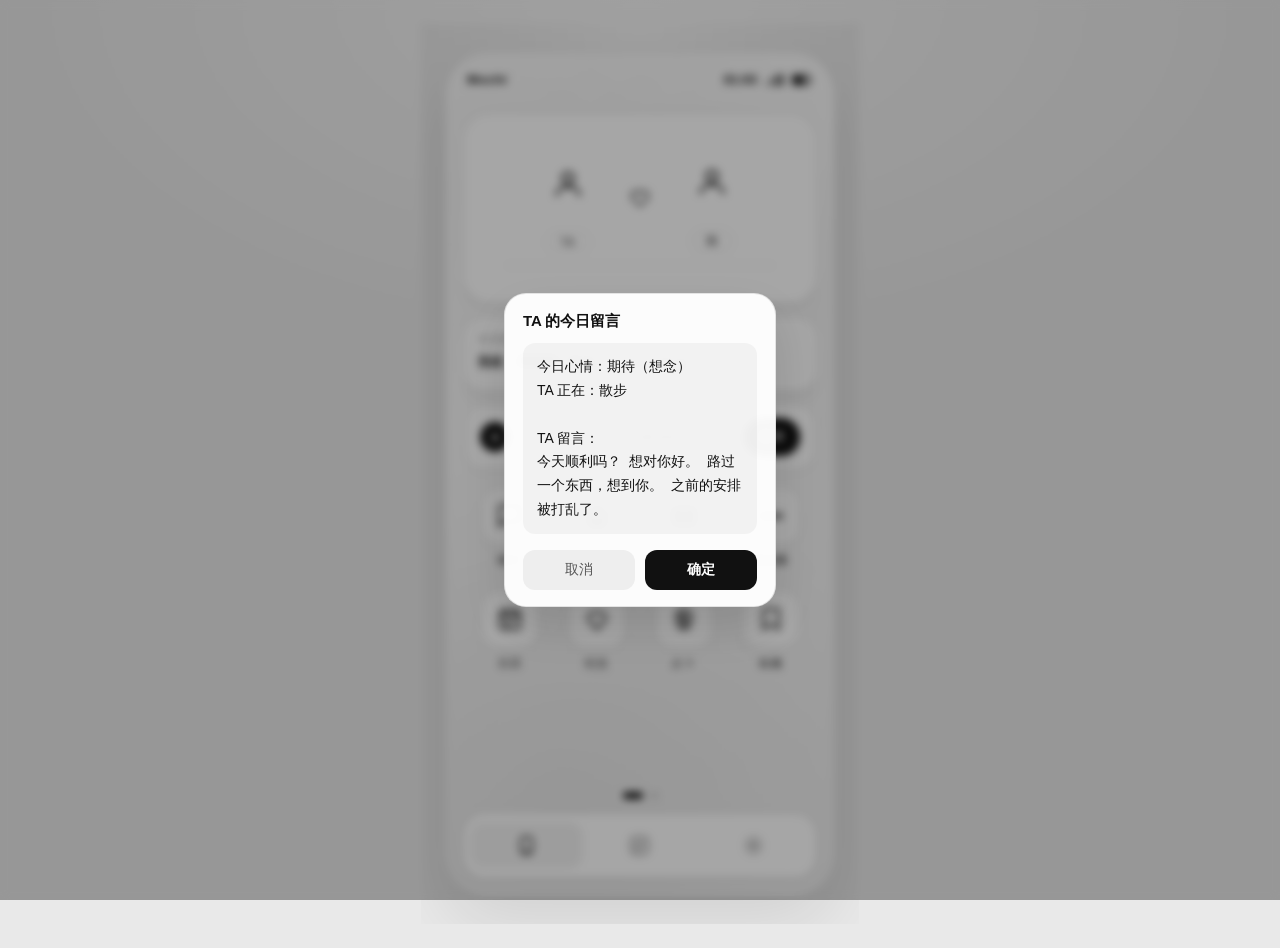
==== index.html @ 42607b13 "Add files via upload" ====
<!DOCTYPE html>
<html lang="zh-CN">
<head>
<meta charset="UTF-8">
<meta name="viewport" content="width=device-width, initial-scale=1.0, viewport-fit=cover">
<title>Mochi 字卡传讯</title>
<meta name="description" content="情侣专属的摸鱼字卡聊天模拟器">
<meta name="theme-color" content="#111111">
<link rel="manifest" href="./manifest.webmanifest">
<link rel="icon" type="image/png" sizes="192x192" href="./icon-192.png">
<link rel="apple-touch-icon" href="./icon-180.png">
<meta name="apple-mobile-web-app-capable" content="yes">
<meta name="mobile-web-app-capable" content="yes">
<meta name="apple-mobile-web-app-status-bar-style" content="black-translucent">
<meta name="apple-mobile-web-app-title" content="Mochi">
<style>
/* ===== 基础：重置 / 变量 / 手机外框 / 通用 ===== */
* { margin:0; padding:0; box-sizing:border-box; -webkit-tap-highlight-color:transparent; }
:root {
  --ink:#111111; --muted:#8a8a8a; --line:#e6e6e6;
}
html,body { overflow-x:hidden;
  min-height:100vh;
  font-family:'PingFang SC','Microsoft YaHei',-apple-system,sans-serif;
  background:radial-gradient(80% 60% at 50% 0%, #f6f6f6 0%, transparent 60%), #e9e9e9;
  display:flex; align-items:center; justify-content:center;
  padding:24px; color:var(--ink);
}

/* ===== 开屏加载动画 ===== */
.splash {
  position:fixed; inset:0; z-index:999;
  background:#fff;
  display:flex; align-items:center; justify-content:center;
  transition:opacity .4s ease;
}
.splash.hide { opacity:0; pointer-events:none; display:none; }
.splash-box { text-align:center; }
.splash-logo {
  width:74px; height:74px; margin:0 auto 16px;
  border-radius:24px;
  background:#fff; border:1px solid rgba(0,0,0,.1);
  box-shadow:0 8px 24px rgba(0,0,0,.08);
  display:flex; align-items:center; justify-content:center;
  animation:splash-pop .7s ease;
}
.splash-logo svg { width:34px; height:34px; }
.splash-title { font-size:17px; font-weight:800; letter-spacing:1px; color:var(--ink); }
.splash-dots { display:flex; gap:6px; justify-content:center; margin-top:14px; }
.splash-dots i {
  width:7px; height:7px; border-radius:50%; background:#111;
  animation:splash-bounce 1.2s infinite ease-in-out;
}
.splash-dots i:nth-child(2) { animation-delay:.15s; }
.splash-dots i:nth-child(3) { animation-delay:.3s; }
.splash-brand { margin-top:18px; font-size:11px; color:#b5b5b5; letter-spacing:.5px; }
.splash-ver { margin-top:6px; font-size:10px; color:#c9c9c9; letter-spacing:.5px; font-family:monospace; }
@keyframes splash-pop {
  0% { transform:scale(.8); opacity:0; }
  100% { transform:scale(1); opacity:1; }
}
@keyframes splash-bounce {
  0%, 60%, 100% { transform:translateY(0); opacity:.35; }
  30% { transform:translateY(-6px); opacity:1; }
}

/* 手机屏幕 */
.phone {
  width:390px; height:844px; max-width:100vw; flex-shrink:0; position:relative;
  border-radius:44px; padding:16px 18px 18px;
  display:flex; flex-direction:column; overflow:hidden;
  box-shadow:0 30px 70px rgba(0,0,0,.1), inset 0 0 0 1px #e8e8e8;
  background:
    radial-gradient(circle at 18% 12%, rgba(0,0,0,.04), transparent 45%),
    radial-gradient(circle at 85% 30%, rgba(0,0,0,.03), transparent 50%),
    radial-gradient(circle at 30% 90%, rgba(0,0,0,.05), transparent 50%),
    linear-gradient(168deg, var(--bg-a, #ffffff) 0%, var(--bg-b, #f2f2f2) 100%);
}

/* 窄屏（真实手机 / 小窗口）：去掉模拟器外壳，直接全屏显示 */
@media (max-width: 480px) {
  html, body { padding:0; }
  .phone {
    width:100vw; height:100vh; height:100dvh;
    border-radius:0; box-shadow:none;
    padding:0 18px 18px;
  }
  .statusbar {
    padding-top:calc(14px + env(safe-area-inset-top, 0px));
    padding-bottom:10px;
  }
}

/* 白色纸张卡片（替代原毛玻璃）：白纸质感 + 虚线边框，与情绪字卡的虚线风格统一 */
.glass {
  background: var(--glass-bg, rgba(255,255,255,.92));
  border: 1px solid rgba(0,0,0,.1);
  box-shadow: 0 2px 8px rgba(0,0,0,.04);
}

/* 全局线条图标跟随字体颜色（覆盖 svg 上的 stroke 属性） */
.app-ico svg, .deco-avatar .ring svg, .chat-item .av svg, .chat-search svg,
.ch-back svg, .set-row .ico svg, .set-row .arrow svg, .msg-av svg,
.mw-btn, .mw-heart {
  stroke: var(--ink);
}
.mw-bars { fill: var(--ink); }

.statusbar {
  display:flex; align-items:center; justify-content:space-between;
  padding:4px 4px 12px; font-size:13px; font-weight:600; z-index:2;
}
.statusbar .brand { font-weight:800; letter-spacing:.5px; }
.statusbar .sb-right { display:flex; align-items:center; gap:8px; }
.statusbar .icons { display:flex; gap:6px; align-items:center; }

/* 页面容器 */
.page { flex:1; display:flex; flex-direction:column; overflow-y:auto; z-index:2; padding-bottom:4px; }
.page[hidden] { display:none; }

/* 通用弹层（替代 prompt/confirm，IAB 不支持原生弹窗）
   层级最高，确保任何面板/浮层之上都能弹出 */
.modal-mask {
  position:fixed; inset:0; z-index:90;
  background:rgba(0,0,0,.35);
  display:flex; align-items:center; justify-content:center;
  backdrop-filter:blur(4px); -webkit-backdrop-filter:blur(4px);
}
.modal-mask[hidden] { display:none; }
.modal {
  width:min(272px, 82vw);
  background:rgba(255,255,255,.97);
  border:1px solid rgba(0,0,0,.1);
  border-radius:22px; padding:18px 18px 16px;
  box-shadow:0 20px 50px rgba(0,0,0,.12);
}
.modal-title { font-size:15px; font-weight:700; margin-bottom:12px; }
.modal-input {
  width:100%; border:1px solid #e0e0e0; border-radius:12px;
  padding:10px 12px; font-size:14px; font-family:inherit;
  outline:none; background:#fff; color:var(--ink);
}
.modal-input:focus { border-color:#999; }
.modal-input[hidden] { display:none; }
.modal-textarea {
  width:100%; border:1px solid #e0e0e0; border-radius:12px;
  padding:10px 12px; font-size:13px; font-family:inherit;
  outline:none; background:#fff; color:var(--ink);
  resize:vertical; min-height:64px; line-height:1.6;
}
.modal-textarea[hidden] { display:none; }
.modal-textarea:focus { border-color:#999; }
.modal-swatches { display:flex; flex-wrap:wrap; gap:12px; margin-top:4px; }
.modal-swatches[hidden] { display:none; }
.modal-pills { display:flex; flex-wrap:wrap; gap:8px; margin-top:4px; }
.modal-pills[hidden] { display:none; }
.pill {
  padding:8px 16px; font-size:13px; border-radius:99px;
  border:1px solid #ddd; background:#fff; color:#555;
  cursor:pointer; font-family:inherit; font-weight:600;
}
.pill.on { background:#111; color:#fff; border-color:#111; }
.sw {
  width:42px; height:42px; border-radius:50%; cursor:pointer;
  border:2px solid transparent; box-shadow:0 2px 6px rgba(0,0,0,.1);
}
.sw:hover { transform:scale(1.1); }
.sw.on { border-color:var(--ink); }
.modal-custom {
  display:block; margin:12px auto 0; padding:6px 18px;
  font-size:12px; color:var(--muted); background:transparent;
  border:1px solid #ddd; border-radius:99px; cursor:pointer; font-family:inherit;
}
.modal-custom:hover { color:var(--ink); border-color:#bbb; }
.modal-custom.on { color:var(--ink); border-color:var(--ink); }
.modal-custom[hidden] { display:none; }
.modal-btns { display:flex; gap:10px; margin-top:16px; }
.modal-btn {
  flex:1; border:none; border-radius:12px; padding:11px;
  font-size:14px; font-family:inherit; cursor:pointer;
}
.modal-btn.cancel { background:#eeeeee; color:#555; }
.modal-btn.ok { background:#111; color:#fff; font-weight:600; }

/* 隐藏页面滚动条（保留滚动功能） */
.page { scrollbar-width:none; -ms-overflow-style:none; }
.page::-webkit-scrollbar { display:none; }

.modal-select {
  width:100%; border:1px solid #e0e0e0; border-radius:12px;
  padding:11px 13px; font-size:13px; font-family:inherit; background:#fff; color:var(--ink);
  outline:none; margin-top:4px;
}
.modal-select[hidden] { display:none; }
.modal-select:focus { border-color:#999; }
.modal-file {
  display:block; margin:10px auto 0; padding:6px 16px;
  font-size:12px; color:#555; background:transparent;
  border:1px solid #ccc; border-radius:10px; cursor:pointer; font-family:inherit;
}
.modal-file:hover { border-color:#999; color:var(--ink); }
.modal-file[hidden] { display:none; }

.modal-static {
  font-size:14px; line-height:1.7; color:var(--ink);
  background:rgba(0,0,0,.04); border-radius:12px; padding:12px 14px;
  margin-bottom:14px; white-space:pre-wrap; word-break:break-word;
}
.modal-static[hidden] { display:none; }

/* ===== PWA 安装按钮 / iOS 提示 ===== */
.pwa-install {
  position:fixed; right:16px; bottom:16px; z-index:900;
  display:flex; align-items:center; gap:6px;
  background:#111; color:#fff; border:none; border-radius:99px;
  padding:11px 18px; font-size:13px; font-family:inherit; font-weight:600;
  cursor:pointer; box-shadow:0 6px 20px rgba(0,0,0,.25);
}
.pwa-install svg { width:16px; height:16px; }
.pwa-install[hidden] { display:none; }
.pwa-ios-hint {
  position:fixed; right:16px; bottom:16px; z-index:900;
  background:rgba(17,17,17,.92); color:#fff; border-radius:14px;
  padding:12px 16px; font-size:12px; line-height:1.5; max-width:240px;
  box-shadow:0 6px 20px rgba(0,0,0,.25); cursor:pointer;
}
.pwa-ios-hint[hidden] { display:none; }

/* ===== 手机桌面（情侣空间） ===== */
/* 纪念日卡片（纯装饰：头像 + 爱心 + 纪念日；已禁止上传背景图）
   纯白纸底 + 虚线描边 + 上下装饰点，细节更精致 */
.deco-widget {
  position:relative; height:190px; border-radius:26px;
  margin-top:14px; margin-bottom:14px; flex-shrink:0;
  background:#ffffff;
  border:1px solid rgba(0,0,0,.1);
  box-shadow:0 4px 14px rgba(0,0,0,.05);
  display:flex; flex-direction:column; align-items:center; justify-content:center;
  padding:14px 16px 12px;
}
.deco-avatars {
  display:flex; align-items:center; justify-content:center; gap:22px;
}
.deco-avatar { display:flex; flex-direction:column; align-items:center; gap:8px; cursor:pointer; }
/* 头像：无外框，头像直接显示，仅按压微缩放（形状跟随聊天设置的圆形/方形） */
.deco-avatar .ring {
  width:80px; height:80px; border-radius:var(--msg-av-radius, 50%);
  background:transparent;
  display:flex; align-items:center; justify-content:center; overflow:hidden;
  transition:transform .18s ease;
}
.deco-avatar:active .ring { transform:scale(.95); }
.deco-avatar .ring svg { width:34px; height:34px; }
.deco-avatar .ring img { width:100%; height:100%; object-fit:cover; display:block; border-radius:var(--msg-av-radius, 50%); }
/* 昵称：白底虚线描边胶囊，印章标签感 */
.deco-avatar .lbl {
  font-size:11px; color:#666; font-weight:600; letter-spacing:.5px;
  background:#fff; border:1px solid rgba(0,0,0,.1);
  padding:3px 13px; border-radius:99px; cursor:pointer;
}
.deco-avatar .lbl:hover { background:rgba(0,0,0,.04); }
/* 中间爱心：直接显示爱心图标，无圆框 */
.deco-heart {
  flex-shrink:0;
  display:flex; align-items:center; justify-content:center;
  color:#111;
}
.deco-heart svg { width:20px; height:20px; }
/* 底部纪念日：虚线与头像区隔，天数大字加粗、日期小字灰，单行不换行 */
.deco-love {
  margin-top:12px; text-align:center; color:var(--ink);
  width:84%;
  border-top:1px solid rgba(0,0,0,.1);
  padding-top:10px;
  line-height:1.6;
  display:flex; align-items:baseline; justify-content:center; gap:10px;
}
.deco-love #love-days { font-size:20px; font-weight:800; letter-spacing:1px; white-space:nowrap; }
.deco-love #love-date {
  font-size:11px; color:var(--muted); letter-spacing:.5px;
  white-space:nowrap; overflow:hidden; text-overflow:ellipsis; min-width:0;
}

/* 小卡片行：今日情话 / 纪念日倒计时 */
.mini-row { display:flex; gap:12px; margin-bottom:14px; flex-shrink:0; }
.mini-card { flex:1; border-radius:20px; padding:14px; box-shadow:0 6px 16px rgba(0,0,0,.06); }
.mc-top { font-size:11px; color:var(--muted); letter-spacing:1px; }
.mc-b { font-size:13px; font-weight:600; color:var(--ink); margin-top:6px; line-height:1.45; }
.mc-b b { font-size:16px; }

/* 打卡横幅 */
.checkin {
  display:flex; align-items:center; gap:10px;
  border-radius:18px; padding:12px 14px; margin:0 2px 16px; flex-shrink:0;
}
.ck-heart {
  width:30px; height:30px; border-radius:50%; flex-shrink:0;
  background:var(--ink); color:#fff;
  display:flex; align-items:center; justify-content:center; font-size:13px;
}
.ck-txt {
  flex:1; font-size:11px; color:#555; font-weight:500; letter-spacing:.5px;
  white-space:nowrap; overflow:hidden; text-overflow:ellipsis;
}
.ck-btn {
  font-size:12px; font-weight:700; color:#fff; cursor:pointer;
  background:var(--ink); padding:9px 16px; border-radius:99px;
  box-shadow:0 3px 8px rgba(0,0,0,.12);
  display:inline-flex; align-items:center; min-height:38px; border:none;
  font-family:inherit; -webkit-tap-highlight-color:transparent;
}
.ck-btn.done { background:#e2e2e2; color:#777; box-shadow:none; }

/* 离周末还有几天（摸鱼小组件，v3.5.35 整体压缩：更矮更紧凑） */
.weekend-box {
  display:flex; align-items:center; justify-content:space-between; gap:8px;
  border-radius:16px; padding:6px 12px; margin:0 2px 10px; flex-shrink:0;
}
.we-left { display:flex; flex-direction:column; gap:1px; }
.we-days { font-size:13px; font-weight:700; color:var(--ink); letter-spacing:.5px; }
.we-sub { font-size:9px; color:var(--muted); letter-spacing:1px; }
/* v3.5.75 两行 grid 两列：摸鱼值列/工作值列 列宽一致完美对齐，间距清晰 */
.we-ta {
  display:grid; grid-template-columns:1fr 1fr; gap:16px;
  margin-top:4px; font-size:10px; color:#555; font-weight:600;
}
.we-ta .pair { display:flex; align-items:baseline; gap:5px; white-space:nowrap; }
.we-ta .pair i { font-style:normal; }
.we-ta .pair b { color:var(--ink); font-size:12px; font-weight:700; }
/* v3.5.71 摸鱼值/工作值 间隔：清晰分隔、不再拤在一起 */
.we-ta i { font-style:normal; }
.we-sep {
  font-style:normal; color:#c9c9c9; font-weight:400;
  margin:0 10px; font-size:10px;
}
.we-btn {
  flex-shrink:0; align-self:flex-start; margin-top:2px;
  border:none; cursor:pointer; font-family:inherit;
  background:var(--ink); color:#fff; font-size:12px; font-weight:700;
  padding:6px 11px; border-radius:99px; box-shadow:0 3px 8px rgba(0,0,0,.25);
  display:flex; align-items:center; gap:3px;
}
.we-btn:active { transform:scale(.95); }
.we-btn b { font-size:13px; }

/* 应用图标 */
.app-grid { display:grid; grid-template-columns:repeat(4,1fr); gap:22px 10px; padding:2px 8px 6px; }
.app { display:flex; flex-direction:column; align-items:center; gap:8px; cursor:pointer; }
.app .app-ico {
  width:58px; height:58px; border-radius:18px;
  background: rgba(255,255,255,.92); border:1px solid rgba(0,0,0,.1);
  box-shadow:0 2px 8px rgba(0,0,0,.04);
  display:flex; align-items:center; justify-content:center;
  transition:transform .18s ease, box-shadow .18s ease;
}
.app:hover .app-ico {
  transform:translateY(-2px) scale(1.05);
  box-shadow:0 4px 12px rgba(0,0,0,.08);
}
.app .app-ico svg { width:28px; height:28px; stroke:var(--ink); }
.app .app-ico img { width:100%; height:100%; object-fit:cover; border-radius:18px; display:block; }
.app-grid.editing .app-ico { outline:2px solid var(--ink); outline-offset:3px; }
.app .app-name { font-size:11px; color:var(--ink); letter-spacing:.5px; }

/* 桌面功能区（直接显示） */
.app-grid { margin-top:8px; }

/* 桌面分页（横向滚动翻页，scroll-snap 原生吸附，不用 transform 避免毛玻璃渲染 bug） */
.desktop-pages {
  flex:1; min-height:0; display:flex;
  overflow-x:auto; overflow-y:hidden;
  scroll-snap-type:x mandatory;
  -webkit-overflow-scrolling:touch;
  scrollbar-width:none; -ms-overflow-style:none;
}
.desktop-pages::-webkit-scrollbar { display:none; }
.page-slide {
  width:100%; flex-shrink:0; height:100%;
  scroll-snap-align:start;
  overflow-y:auto; scrollbar-width:none; -ms-overflow-style:none;
}
.page-slide::-webkit-scrollbar { display:none; }

/* 分页指示器 */
.dots { display:flex; justify-content:center; gap:8px; padding:12px 0 0; flex-shrink:0; }
.dot {
  width:7px; height:7px; border-radius:99px; background:#c9c9c9; cursor:pointer;
  transition:width .25s ease, background .25s ease;
}
.dot.active { width:20px; background:var(--ink); }

/* ---- 音乐播放器小组件（第二页） ---- */
.music-widget {
  border-radius:22px; padding:13px; margin-top:14px; margin-bottom:14px;
  box-shadow:0 8px 20px rgba(0,0,0,.07);
}
.mw-head {
  display:flex; align-items:center; justify-content:space-between; margin-bottom:9px;
}
.mw-tag { font-size:10px; color:var(--muted); letter-spacing:2px; font-weight:600; }
.mw-bars { width:15px; height:15px; opacity:.35; transition:opacity .2s ease; }
/* 播放时：波形条跳动动画 */
.mw-bars.playing { opacity:1; }
.mw-bars.playing rect { animation:bar-bounce 1s infinite ease-in-out; transform-origin:center; }
.mw-bars.playing .b1 { animation-duration:1s; }
.mw-bars.playing .b2 { animation-duration:1.1s; }
.mw-bars.playing .b3 { animation-duration:.9s; }
.mw-bars.playing .b4 { animation-duration:1.3s; }
@keyframes bar-bounce {
  0%, 100% { transform:scaleY(.5); }
  50% { transform:scaleY(1); }
}

.mw-main { display:flex; align-items:center; gap:12px; }
.mw-cover { flex-shrink:0; }
.mw-vinyl {
  width:70px; height:70px; border-radius:50%;
  background:radial-gradient(circle at 50% 50%, #2a2a2a 0%, #1a1a1a 55%, #3a3a3a 56%, #2e2e2e 100%);
  display:flex; align-items:center; justify-content:center;
  box-shadow:0 6px 14px rgba(0,0,0,.30), inset 0 0 0 1px rgba(255,255,255,.08);
  animation:spin 14s linear infinite;
}
.mw-vinyl svg { width:26px; height:26px; stroke:#fff; }
@keyframes spin { to { transform:rotate(360deg); } }

.mw-info { flex:1; min-width:0; }
.mw-song { font-size:16px; font-weight:700; letter-spacing:.5px; }
.mw-artist { font-size:11px; color:var(--muted); margin-top:3px; white-space:nowrap; overflow:hidden; text-overflow:ellipsis; }
.mw-progress { margin-top:10px; }
.mw-bar {
  position:relative; height:4px; border-radius:99px; background:#e3e3e3;
}
.mw-fill {
  position:absolute; left:0; top:0; bottom:0; width:38%; border-radius:99px;
  background:linear-gradient(90deg,#555,#111);
}
.mw-knob {
  position:absolute; left:38%; top:50%; transform:translate(-50%,-50%);
  width:11px; height:11px; border-radius:50%; background:#111;
  box-shadow:0 1px 4px rgba(0,0,0,.35);
}
.mw-times {
  display:flex; justify-content:space-between; margin-top:5px;
  font-size:10px; color:var(--muted);
}

.mw-controls {
  display:flex; align-items:center; justify-content:space-between; margin-top:9px;
  padding:0 4px;
}
.mw-btn { width:26px; height:26px; color:var(--ink); cursor:pointer; transition:transform .15s ease; }
.mw-btn:hover { transform:scale(1.15); }
.mw-play {
  width:46px; height:46px; border-radius:50%;
  background:#ffffff; color:#111111;
  display:flex; align-items:center; justify-content:center;
  border:1px solid rgba(0,0,0,.08);
  box-shadow:0 6px 14px rgba(0,0,0,.14); cursor:pointer;
  transition:transform .15s ease;
}
.mw-play:hover { transform:scale(1.08); }
.mw-play svg { width:24px; height:24px; fill:#111111; }
.mw-heart { width:24px; height:24px; cursor:pointer; transition:transform .15s ease; }
.mw-heart:hover { transform:scale(1.15); }
/* 收藏的歌曲：桌面部件爱心点亮（红心，无黑描边——描边跟随 currentColor 自动变红） */

/* 手机端：音乐控制按钮扩大点击热区（图标保持原大小） */
.mw-controls .mw-btn, .mw-controls .mw-heart {
  width:38px; height:38px; min-width:38px; min-height:38px;
  display:flex; align-items:center; justify-content:center;
}

/* 音乐播放器封面（圆形：有封面显示专辑图，无封面显示音符占位） */
#mw-cover {
  position:relative;
  width:70px; height:70px; border-radius:50%;
  background:#f1f1f1; overflow:hidden;
  box-shadow:0 4px 12px rgba(0,0,0,.1);
  border:1px solid rgba(0,0,0,.06);
  display:flex; align-items:center; justify-content:center;
}
#mw-cover .mw-cover-ico {
  width:24px; height:24px; color:#b9b9b9;
  transition:opacity .2s ease;
}
#mw-cover .mw-vinyl {
  position:absolute; inset:0; border-radius:50%;
  background:transparent; animation:none; box-shadow:none; display:block;
}
#mw-cover.has-cover .mw-cover-ico { opacity:0; }
.mw-play { cursor:pointer; }
.mw-btn {
  background:transparent; border:none; padding:0; cursor:pointer;
  color:var(--ink); display:flex; align-items:center; justify-content:center;
}
.mw-btn svg { width:26px; height:26px; }
.mw-heart { background:transparent; border:none; padding:0; cursor:pointer; color:var(--ink); }
.mw-heart svg { width:26px; height:26px; }
.mw-heart.liked { color:#e05555; }
.mw-heart.liked svg { fill:#e05555; }
#mw-bar { cursor:pointer; }

/* ===== 第二页补充：今日备忘 / 今天的心情 / 本周日常 ===== */
.memo-card, .mood-card { cursor:pointer; }
.memo-card .mc-b, .mood-card .mc-b { font-size:12px; }
.week-card { border-radius:20px; padding:14px; margin-bottom:14px; }
.week-days { display:flex; gap:6px; margin-top:10px; }
.week-day {
  flex:1; text-align:center; padding:7px 0; border-radius:10px;
  background:rgba(0,0,0,.04); color:var(--muted); font-size:11px;
}
.week-day b { display:block; font-size:14px; color:var(--ink); margin-bottom:2px; }
.week-day.today { background:var(--ink); color:#fff; }
.week-day.today b { color:#fff; }

/* ===== 聊天核心样式（消息 / 输入栏 / 半框 / 聊天卡片） ===== */
/* ===== 聊天页 ===== */
.chat-head {
  display:flex; align-items:center; gap:10px;
  padding:8px 2px 12px; flex-shrink:0;
  background:transparent; /* v3.5.78 与底部输入栏一致：透明透出聊天背景图 */
  border-bottom:1px solid rgba(0,0,0,.1);
}
.ch-back {
  width:40px; height:40px; border-radius:50%;
  background: rgba(255,255,255,.92); border:1px solid rgba(0,0,0,.1);
  display:flex; align-items:center; justify-content:center; cursor:pointer;
  flex-shrink:0;
}
.ch-back svg { width:18px; height:18px; }
.ch-name {
  flex:1; min-width:0;
  font-size:17px; font-weight:700; letter-spacing:.5px;
  white-space:nowrap; overflow:hidden; text-overflow:ellipsis;
}
.ch-settings {
  width:34px; height:34px; border-radius:50%;
  background: rgba(255,255,255,.92); border:1px solid rgba(0,0,0,.1);
  display:flex; align-items:center; justify-content:center; cursor:pointer; flex-shrink:0;
}
.ch-settings svg { width:18px; height:18px; }
/* 顶部栏联系人头像（点击打开查岗半框） */
.ch-av {
  width:34px; height:34px; border-radius:var(--msg-av-radius, 50%); flex-shrink:0;
  background:#e9e9e9; overflow:hidden;
  display:flex; align-items:center; justify-content:center;
  cursor:pointer;
}
.ch-av svg { width:16px; height:16px; }
.ch-av img { width:100%; height:100%; object-fit:cover; display:block; border-radius:var(--msg-av-radius, 50%); }
/* 顶部昵称：点击「让对方继续说」 */
#chat-partner-name { cursor:pointer; }
#chat-partner-name:active { opacity:.6; }

.chat-body {
  flex:1; min-height:0; overflow-y:auto; scrollbar-width:none; -ms-overflow-style:none;
  padding:6px 18px; display:flex; flex-direction:column; gap:14px;
  background:transparent; position:relative;
  -webkit-overflow-scrolling:touch;
}
.chat-body::-webkit-scrollbar { display:none; }
.msg { display:flex; align-items:flex-end; gap:8px; max-width:85%; }
.msg-in { align-self:flex-start; }
.msg-out { align-self:flex-end; flex-direction:row; }
.msg-av {
  width:40px; height:40px; border-radius:var(--msg-av-radius, 50%); flex-shrink:0;
  background:#e9e9e9; overflow:hidden;
  display:flex; align-items:center; justify-content:center;
}
.msg-av svg { width:19px; height:19px; }
.msg-av img { width:100%; height:100%; object-fit:cover; border-radius:var(--msg-av-radius, 50%); display:block; }
.msg-bubble {
  padding: var(--chat-bubble-pad, 11px 14px);
  font-size: var(--chat-font-size, 14px);
  border-radius:18px; line-height:1.5; word-break:break-word;
  background:#fff; border:1px solid rgba(255,255,255,.9); box-shadow:0 2px 8px rgba(0,0,0,.05);
}
.msg-in .msg-bubble { background: var(--msg-in-bg, #ffffff); color: var(--msg-in-ink, #111111); }
.msg-out .msg-bubble { background: var(--msg-out-bg, #111111); color: var(--msg-out-ink, #ffffff); }

/* 头像列：头像 + 时间轴（时间在头像底下） */
.msg-side {
  display:flex; flex-direction:column; align-items:center; gap:3px; flex-shrink:0;
}
.msg-time {
  font-size:9px; line-height:1; color:var(--msg-time-ink, #111111); letter-spacing:.5px;
  font-weight:400; white-space:nowrap;
  opacity:.5;
}
/* 联系人正在输入：正常流占位，无需额外留白补偿（此前浮层方案已移除） */

/* 联系人「正在输入」状态：消息区与输入栏之间的内嵌条（正常流，不遮挡任何消息）
   v3.5.27 从"悬浮在输入栏上方"改为星言式内嵌条：出现时占一小行，消息区自动缩小，不压气泡 */
/* 联系人「正在输入」：纯文字一行（v3.5.47）
   width:fit-content → 只占文字宽度，不透出整行壁纸、不形成色块/矩形；
   透明背景，就是一行干净的文字提示，不遮挡消息 */
/* 联系人「正在输入」：悬浮在输入栏正上方的小字（v3.5.49 彻底改为悬浮式）
   不占布局高度 → 不挤动消息区、不遮挡任何消息、不影响底部间距；
   未触发时 display:none 完全不存在（无任何占位/遮挡）；
   v3.5.50 修正：元素必须位于 .chat-input-row 内部（其 position:relative 为包含块），
   bottom:calc(100% + 4px) 才能正确悬浮在输入栏正上方（此前误放在 page-chat 下，
   absolute 相对整页定位，位置错乱） */
.chat-typing {
  position:absolute;
  bottom:calc(100% + 4px);
  left:14px;
  font-size:12px;
  color:var(--typing-ink, #8a8a8a);
  letter-spacing:.5px;
  background:transparent;
  white-space:nowrap;
  pointer-events:none;
  z-index:5;
}
.chat-typing[hidden] { display:none; }
/* 消息区底部留白，最后一条消息不贴输入栏 */
.chat-body { padding-bottom:24px; }

/* 待发送草稿条（图片/表情组合） */
.chat-draft {
  display:flex; align-items:center; gap:8px;
  margin:6px 4px 0; padding:8px 10px;
  background:transparent; border:1px solid rgba(255,255,255,.65); /* v3.5.50 透明：透出壁纸 */
  border-radius:12px;
}
.chat-draft[hidden] { display:none; }
.chat-draft-items { display:flex; gap:8px; overflow-x:auto; flex:1; scrollbar-width:none; }
.chat-draft-items::-webkit-scrollbar { display:none; }
.chat-draft-item {
  position:relative; width:44px; height:44px; border-radius:8px; overflow:hidden; flex-shrink:0;
  border:1px solid rgba(0,0,0,.08);
}
.chat-draft-item img { width:100%; height:100%; object-fit:cover; display:block; }
.chat-draft-x {
  position:absolute; top:0; right:0; width:16px; height:16px;
  background:rgba(0,0,0,.55); color:#fff; border:none; font-size:10px;
  display:flex; align-items:center; justify-content:center; cursor:pointer;
}
.chat-draft-clear {
  width:22px; height:22px; border-radius:50%; border:none; cursor:pointer; flex-shrink:0;
  background:rgba(0,0,0,.06); color:#999; font-size:11px;
  display:flex; align-items:center; justify-content:center;
}
.chat-draft-clear:active { background:rgba(0,0,0,.12); }

/* 组合消息：同一条气泡内 图片网格 + 文字 */
.msg-parts-imgs { display:flex; gap:4px; margin-bottom:6px; }
.msg-img { max-width:90px; max-height:90px; border-radius:8px; display:block; }
/* 图片消息：大图（v3.5.43 放大到 260px，可点击查看）；表情包保持小图 90px */
.msg-img-big { max-width:260px; max-height:260px; border-radius:10px; cursor:zoom-in; }
/* 组合消息（文字+图片）里的【图片】与纯图片消息同尺寸（260px）；【表情包】保持 90px 小图 */
.msg-parts-imgs .msg-img-big { max-width:260px; max-height:260px; }
.msg-parts-imgs.multi { flex-wrap:wrap; }
.msg-parts-imgs.multi .msg-img { width:70px; height:70px; object-fit:cover; }
.msg-parts-imgs.multi .msg-img-big { width:110px; height:110px; object-fit:cover; }

/* 搜索聊天记录：聊天页内嵌覆盖层（v3.5.52，星言式——不离开聊天页） */
/* 搜索聊天记录：聊天页底部半框（v3.5.53 露出聊天消息）——复用 .poke-card 布局 */
.chat-search { height:auto; max-height:60%; }
.chat-search[hidden] { display:none; }
.chat-search-new {
  flex-shrink:0; display:flex; align-items:center; gap:3px;
  border:1px solid rgba(0,0,0,.12); background:#fff; color:var(--ink);
  font-size:12px; font-weight:600; padding:6px 12px; border-radius:99px;
  cursor:pointer; font-family:inherit; -webkit-tap-highlight-color:transparent;
}
.chat-search-new:active { background:rgba(0,0,0,.05); }
.chat-search-bar {
  display:flex; gap:8px; padding:2px 2px 10px; flex-shrink:0;
}
.chat-search-input {
  flex:1; min-width:0; border:1px solid rgba(0,0,0,.1); border-radius:99px;
  padding:9px 14px; font-size:14px; font-family:inherit; outline:none; background:#f6f6f6;
}
.chat-search-input:focus { border-color:var(--ink); background:#fff; }
.chat-search-go {
  flex-shrink:0; border:none; border-radius:99px; padding:0 18px;
  background:var(--ink); color:#fff; font-size:13px; font-weight:700;
  cursor:pointer; font-family:inherit; -webkit-tap-highlight-color:transparent;
}
.chat-search-results {
  flex:1; overflow-y:auto; padding:2px 2px 4px;
  scrollbar-width:none; -ms-overflow-style:none;
}
.chat-search-results::-webkit-scrollbar { display:none; }
.chat-search-results .tc-listitem { cursor:pointer; border-radius:12px; padding:9px 12px; }
.chat-search-results .tc-listitem:active { background:rgba(0,0,0,.05); }
.chat-search-hl { background:#ffe58f; border-radius:2px; padding:0 1px; }
.chat-search-empty { text-align:center; color:#c0c0c0; font-size:12px; padding:24px 0; }

/* 聊天页输入半框（邀请TA / 问问TA，v3.5.52 露出聊天消息） */
.chat-ask-body { display:flex; flex-direction:column; gap:10px; }
.chat-ask-input {
  border:1px solid rgba(0,0,0,.12); border-radius:12px; padding:11px 14px;
  font-size:14px; font-family:inherit; outline:none; background:#fff; color:var(--ink);
  width:100%; box-sizing:border-box;
}
.chat-ask-input:focus { border-color:var(--ink); }
.chat-ask-actions { display:flex; gap:8px; }
.chat-ask-actions .cc-tool { flex:1; }

/* 聊天页占卜半框（v3.5.53）：模式/张数切换 + 抽牌结果，复用 .div-* 卡片样式 */
#chat-divine-body .div-modes-wrap,
#chat-divine-body .div-counts-wrap {
  display:flex; gap:8px; margin-bottom:10px;
}
#chat-divine-body .div-mode {
  flex:1; padding:9px 0; border-radius:11px; text-align:center;
  border:1px solid rgba(0,0,0,.12); background:rgba(255,255,255,.92);
  color:#666; font-size:13px; font-weight:600; cursor:pointer; font-family:inherit;
  -webkit-tap-highlight-color:transparent;
}
#chat-divine-body .div-mode.sel { background:var(--ink); color:#fff; border-color:var(--ink); }
#chat-divine-body .div-draw {
  width:100%; margin-top:4px;
}
#chat-divine-body .div-spread { display:flex; gap:10px; overflow-x:auto; padding:10px 0 4px; }
#chat-divine-body .div-mini { flex:0 0 92px; display:flex; flex-direction:column; align-items:center; gap:5px; }
#chat-divine-body .div-card-face {
  width:100%; aspect-ratio:1; background:#eceff3; border:1px solid rgba(0,0,0,.05);
  border-radius:12px; display:flex; flex-direction:column; align-items:center; justify-content:center; gap:4px;
}
#chat-divine-body .div-card-ico svg { width:24px; height:24px; }
#chat-divine-body .div-card-name { font-size:11px; font-weight:700; color:var(--ink); }
#chat-divine-body .div-card-meaning { font-size:10px; color:var(--muted); line-height:1.5; text-align:center; }
#chat-divine-body .div-mini-tag { font-size:9px; color:var(--muted); }
#chat-divine-body .div-summary { text-align:center; font-size:12px; color:var(--ink); font-weight:600; margin-top:6px; }
#chat-divine-body .div-result-empty { text-align:center; color:#c0c0c0; font-size:12px; padding:14px 0; }

.chat-input-row {
  display:flex; align-items:center; gap:8px;
  border-radius:99px; padding:14px 12px 14px 16px; flex-shrink:0; margin-top:8px;
  background:transparent; /* v3.5.50 透明：底部这一行完全透出壁纸，不再有长方形白底遮挡 */
  border:1px solid rgba(0,0,0,.1); /* v3.5.77 与顶部栏 chat-head 完全一致的淡色边框（白色感） */
  box-shadow:0 2px 12px rgba(0,0,0,.1);
  /* 供「对方正在输入」提示绝对定位（悬浮在栏上方，不占布局高度） */
  position:relative;
}
.chat-input {
  flex:1; min-width:0; border:none; outline:none; background:transparent;
  font-size:15px; font-family:inherit; color:var(--ink);
}
.chat-send {
  outline:none; cursor:pointer; flex-shrink:0;
  background:var(--send-bg, #111111); color:var(--send-ink, #ffffff); font-size:14px; font-weight:600;
  padding:12px 24px; border-radius:99px; font-family:inherit;
  /* 与其他输入栏功能按钮一致的灰色描边 */
  border:1px solid rgba(0,0,0,.1);
}

/* 全屏聊天：头部/消息/输入栏左右 18px 对齐，背景铺满 */
#page-chat { position:relative; }
.page.full .chat-head {
  padding: calc(14px + env(safe-area-inset-top, 0px)) 18px 12px;
  margin: 0;
  background:transparent; /* v3.5.78 与底部输入栏一致：透明透出聊天背景图 */
  border-bottom:1px solid rgba(0,0,0,.1);
  box-shadow:none;
}
.page.full .chat-body { padding: 14px 18px 28px; } /* v3.5.48 底部留白加大：最后一条消息不贴输入栏 */
.page.full .chat-input-row { margin: 8px 18px 16px; }

/* 输入栏图标按钮（更多功能 / 表情包） */
.ch-input-btn {
  width:38px; height:38px; border-radius:50%; cursor:pointer; flex-shrink:0;
  background:rgba(255,255,255,.92); border:1px solid rgba(0,0,0,.1);
  color:#555; box-shadow:0 1px 4px rgba(0,0,0,.04);
  display:flex; align-items:center; justify-content:center;
  -webkit-tap-highlight-color:transparent;
}
.ch-input-btn:active { background:rgba(0,0,0,.08); }
.ch-input-btn svg { width:20px; height:20px; }

/* 拍一拍 / 换头像：居中灰字小卡片（可选附带一张头像图） */
.msg-poke {
  align-self:center; text-align:center;
  font-size:12px; color:var(--msg-time-ink, #8a8a8a);
  padding:6px 16px; max-width:80%;
  background:rgba(0,0,0,.03);
  border:1px solid rgba(0,0,0,.045);
  border-radius:16px;
  display:flex; flex-direction:column; align-items:center; gap:6px;
}
.msg-poke-img {
  width:42px; height:42px; border-radius:50%; object-fit:cover;
  border:1px solid rgba(0,0,0,.1);
  box-shadow:0 1px 4px rgba(0,0,0,.1);
}

/* 更多功能面板（悬浮在输入栏上方） */
.more-panel {
  position:fixed; left:18px; right:18px; bottom:96px; z-index:60;
  background:rgba(255,255,255,.97);
  border:1px solid rgba(0,0,0,.1);
  border-radius:20px; box-shadow:0 12px 32px rgba(0,0,0,.1);
  padding:16px;
}
.more-panel[hidden] { display:none; }
/* 更多功能面板：顶部分类切换（更多功能 / TA的提问） */
.more-tabs { display:flex; gap:6px; margin-bottom:14px; }
.more-tab {
  flex:1; padding:8px 0; font-size:13px; font-weight:700;
  border:1px solid rgba(0,0,0,.1); border-radius:99px;
  background:rgba(255,255,255,.92); color:#666; cursor:pointer;
  font-family:inherit; -webkit-tap-highlight-color:transparent;
}
.more-tab.sel { background:#111; color:#fff; border-color:#111; }
.more-grid { display:flex; flex-wrap:wrap; gap:14px; }
.more-grid[hidden] { display:none; }
.more-item {
  width:64px; display:flex; flex-direction:column; align-items:center; gap:7px;
  background:transparent; border:none; cursor:pointer; font-family:inherit;
  color:var(--ink); -webkit-tap-highlight-color:transparent;
}
.more-item .mi-ico {
  width:50px; height:50px; border-radius:16px;
  background:rgba(255,255,255,.97);
  border:1px solid rgba(0,0,0,.1);
  box-shadow:0 2px 8px rgba(0,0,0,.06);
  display:flex; align-items:center; justify-content:center;
  transition:transform .15s ease, box-shadow .15s ease;
}
.more-item .mi-ico svg { width:23px; height:23px; color:#444; }
.more-item:active .mi-ico {
  transform:translateY(1px) scale(.97);
  box-shadow:0 1px 3px rgba(0,0,0,.06);
}
.more-item svg { width:22px; height:22px; }
.more-item span { font-size:11px; }

/* 拍一拍浮层卡片（底部半框，露出顶部聊天消息，方便边看边玩）
   底部 96px：悬停在输入栏上方，不压住/不覆盖输入栏（输入栏顶部约 82px） */
.poke-card {
  position:fixed; top:auto; bottom:96px; left:18px; right:18px;
  height:auto; max-height:48%;
  display:flex; flex-direction:column;
  background:rgba(255,255,255,.97);
  border:1px solid rgba(0,0,0,.1);
  border-top-left-radius:22px; border-top-right-radius:22px;
  border-bottom-left-radius:14px; border-bottom-right-radius:14px;
  box-shadow:0 12px 32px rgba(0,0,0,.14);
  z-index:70; padding:14px 16px 14px;
}
.poke-card[hidden] { display:none; }
.poke-card-head {
  display:flex; align-items:center; justify-content:space-between;
  font-size:15px; font-weight:700; margin-bottom:10px;
}
.poke-card-close {
  width:28px; height:28px; border-radius:50%; border:none; cursor:pointer;
  background:rgba(0,0,0,.06); color:#666; font-size:14px;
  display:flex; align-items:center; justify-content:center;
}
.poke-card-scroll { flex:1; overflow-y:auto; scrollbar-width:none; -ms-overflow-style:none; min-height:60px; max-height:40vh; padding:2px; }
.poke-card-scroll::-webkit-scrollbar { display:none; }
/* 查岗半框：内容少，缩小高度（只容纳三行日常 + 更新时间） */
#ck-panel { height:auto; max-height:56%; }
#ck-panel .poke-card-scroll { min-height:0; max-height:none; }
/* 帮我决定半框：内容多，调大高度（未输入时表单也完整显示，不用滑动） */
#chat-decision-panel { height:auto; max-height:68%; }
#chat-decision-panel .poke-card-scroll { min-height:0; max-height:none; }
.poke-big {
  flex-shrink:0; display:flex; align-items:center; justify-content:center; gap:6px;
  margin-top:12px; padding:12px; border:none; border-radius:14px;
  background:var(--ink); color:#fff; font-size:14px; font-weight:700;
  cursor:pointer; font-family:inherit; -webkit-tap-highlight-color:transparent;
}
.poke-big:active { opacity:.85; }
.poke-big svg { width:18px; height:18px; }
/* 表情包面板：一行 4 个 */
/* 表情包面板：底部半框，露出顶部聊天消息，高度随内容自适应（最多半屏，空态紧凑） */
.emoji-card {
  position:fixed; top:auto; bottom:96px; left:18px; right:18px;
  height:auto; max-height:55%;
  display:flex; flex-direction:column;
  background:rgba(255,255,255,.97);
  border:1px solid rgba(0,0,0,.1);
  border-top-left-radius:22px; border-top-right-radius:22px;
  border-bottom-left-radius:14px; border-bottom-right-radius:14px;
  box-shadow:0 12px 32px rgba(0,0,0,.14);
  z-index:70; padding:14px 16px 14px;
}
/* 表情包面板：顶部分组切换栏（横向滚动 chips） */
.emoji-groups {
  display:flex; gap:6px; overflow-x:auto; padding:0 2px 8px;
  flex-shrink:0; scrollbar-width:none; -ms-overflow-style:none;
}
.emoji-groups::-webkit-scrollbar { display:none; }
.emoji-g-chip {
  flex:0 0 auto; padding:7px 14px; font-size:12px; border-radius:99px;
  border:1px solid rgba(0,0,0,.1); background:rgba(255,255,255,.92);
  color:#666; cursor:pointer; font-family:inherit; font-weight:600;
  -webkit-tap-highlight-color:transparent;
}
.emoji-g-chip.sel { background:#111; color:#fff; border-color:#111; }
/* 表情包面板：TA / 我的 双 tab（v3.5.31） */
.emoji-head {
  display:flex; align-items:center; justify-content:space-between; margin-bottom:10px;
}
.emoji-tabs {
  display:flex; gap:6px; flex:1; min-width:0;
}
.emoji-tab {
  flex:1; padding:9px 6px; border-radius:11px; border:1px solid rgba(0,0,0,.1);
  background:rgba(255,255,255,.92); color:#666; font-size:13px; font-weight:700;
  cursor:pointer; font-family:inherit; -webkit-tap-highlight-color:transparent;
  white-space:nowrap;
}
.emoji-tab.sel { background:var(--ink); color:#fff; border-color:var(--ink); }
.emoji-head .poke-card-close { margin-left:10px; }
/* 我的表情包工具行 */
.emoji-tools {
  display:flex; gap:6px; flex-wrap:wrap; margin-bottom:8px; flex-shrink:0;
}
.emoji-tools[hidden] { display:none; }
.emoji-tool {
  flex:1; min-width:64px; padding:8px 6px; border-radius:10px;
  border:1px solid rgba(0,0,0,.12); background:rgba(255,255,255,.92);
  color:var(--ink); font-size:12px; font-weight:600; cursor:pointer; font-family:inherit;
  -webkit-tap-highlight-color:transparent;
}
.emoji-tool:active { background:rgba(0,0,0,.05); }
/* 批量管理工具条 */
.emoji-batch {
  display:flex; align-items:center; gap:8px; flex-shrink:0;
  background:#fff; border:1px solid rgba(0,0,0,.12);
  border-radius:14px; padding:9px 12px; margin-top:10px;
  box-shadow:0 6px 18px rgba(0,0,0,.08);
}
.emoji-batch[hidden] { display:none; }
.emoji-batch-count { flex:1; font-size:12px; color:var(--muted); font-weight:600; }
.emoji-batch-btn {
  border:1px solid rgba(0,0,0,.2); background:#fff; color:var(--ink);
  font-size:12px; font-weight:600; padding:7px 12px; border-radius:10px;
  cursor:pointer; font-family:inherit; -webkit-tap-highlight-color:transparent;
}
.emoji-batch-btn.del { border-color:#e05555; color:#e05555; }
.emoji-batch-btn:active { background:rgba(0,0,0,.05); }
/* 批量模式勾选角标 */
.emoji-item.sel { position:relative; background:rgba(0,0,0,.05); }
.emoji-item.sel::after {
  content:''; position:absolute; inset:0; border:2px solid var(--ink); border-radius:0;
  pointer-events:none;
}
.emoji-check {
  position:absolute; top:3px; right:3px; width:16px; height:16px; border-radius:50%;
  background:var(--ink); color:#fff; font-size:10px; font-weight:700;
  display:flex; align-items:center; justify-content:center; pointer-events:none;
}
/* 管理分组弹层：改名按钮 */
.my-mg-panel .mg-row .mg-rn {
  border:1px solid rgba(0,0,0,.15); background:#fff; color:#555;
  font-size:11px; padding:4px 10px; border-radius:8px; cursor:pointer;
  font-family:inherit;
}
/* v3.5.76 基础 .emoji-grid：朋友圈评论面板等动态网格也按 4 列渲染
   （此前只有 #emoji-list 作用域版有 4 列，动态面板无父级 id → 每行只有 1 个表情） */
.emoji-grid {
  display:grid; grid-template-columns:repeat(4, 1fr); gap:0;
  background:rgba(255,255,255,.92); border-radius:12px;
  border:1px solid rgba(0,0,0,.08);
  overflow:hidden;
}
#emoji-list .emoji-grid {
  display:grid; grid-template-columns:repeat(4, 1fr); gap:0;
  background:rgba(255,255,255,.92); border-radius:12px;
  border:1px solid rgba(0,0,0,.08);
  overflow:hidden;
}
#emoji-list .cc-group-header {
  display:inline-flex;           /* 宽度按内容，不占满整行 */
  width:fit-content;
  background:rgba(0,0,0,.05);
  border-radius:8px;
  padding:5px 12px; margin:10px 0 6px;
}
#emoji-list .cc-group-header:first-child { margin-top:2px; }
.emoji-item {
  aspect-ratio:1; overflow:hidden; cursor:pointer;
  background:transparent;
  border-right:1px solid rgba(0,0,0,.06);
  border-bottom:1px solid rgba(0,0,0,.06);
  display:flex; align-items:center; justify-content:center;
  padding:0; -webkit-tap-highlight-color:transparent;
}
/* 每行最后一个去掉右边线，最后一列底部去掉下边线 */
.emoji-item:nth-child(4n) { border-right:none; }
.emoji-item:last-child { border-bottom:none; }
.emoji-item:active { background:rgba(0,0,0,.05); }
.emoji-item img { width:82%; height:82%; object-fit:contain; border-radius:0; display:block; }
.emoji-empty { text-align:center; color:#c0c0c0; font-size:12px; padding:30px 0; }

/* 聊天图片消息 */
.msg-img {
  max-width:96px; max-height:96px; border-radius:10px; display:block;
}

/* 引用图片缩略图 */
.msg-quote-img {
  display:inline-block; width:34px; height:34px; border-radius:6px;
  object-fit:cover; vertical-align:middle; margin-top:4px;
}
.msg-quote-imgs {
  display:inline-flex; gap:4px; margin-right:6px; vertical-align:middle;
}
.msg-quote-imgs .msg-quote-img { margin-top:0; }

/* 引用块（带「引用 XX」标签，清晰可读） */
.msg-quote {
  font-size:12px; border-left:3px solid currentColor;
  padding:4px 8px; margin-bottom:5px; border-radius:0 6px 6px 0;
  background:rgba(0,0,0,.05);
}
.msg-quote-label {
  display:block; font-size:10px; font-weight:700;
  color:inherit; opacity:.6; margin-bottom:2px;
}
.msg-quote-text {
  color:inherit; opacity:.8; word-break:break-word;
}

/* 情绪/心意/意图字卡：所有字卡包在 .msg-moods 容器内，
   容器顶部一条虚线与正文隔离；字卡在容器内 flex 紧凑同行，放不下才自动换行 */
.msg-moods {
  display:flex; flex-wrap:wrap; align-items:center;
  gap:4px 10px; margin-top:5px; padding-top:5px;
  border-top:1px dashed rgba(0,0,0,.12);
}
.msg-mood {
  display:inline-flex; align-items:center;
  font-size:11px; color:inherit; opacity:.75;
  white-space:nowrap;
}
.msg-mood span { font-weight:600; }
.msg-intent { opacity:.6; }

/* 情绪/心意/意图字卡标签 */
.msg-mood .msg-mood-tag {
  display:inline-block; font-size:10px; font-weight:600;
  padding:1px 6px; border-radius:99px; margin-right:5px;
  background:rgba(0,0,0,.08); opacity:.8; vertical-align:1px;
}

/* 消息气泡操作菜单 */
.msg-actions {
  position:fixed; display:flex; gap:6px; z-index:80;
  background:rgba(255,255,255,.97);
  border:1px solid rgba(0,0,0,.1);
  border-radius:18px; box-shadow:0 10px 28px rgba(0,0,0,.1);
  padding:8px;
}
.msg-actions[hidden] { display:none; }
/* 搜索结果跳转定位高亮 */
.msg.highlight { animation:msg-flash 1.2s ease 2; }
@keyframes msg-flash {
  0%, 100% { background:transparent; }
  50% { background:rgba(255,220,120,.35); border-radius:12px; }
}
.ma-btn {
  display:flex; flex-direction:column; align-items:center; gap:3px;
  background:transparent; border:none; cursor:pointer;
  font-size:10px; color:#444; font-family:inherit; padding:6px 10px;
  border-radius:12px; -webkit-tap-highlight-color:transparent;
}
.ma-btn svg { width:20px; height:20px; }
.ma-btn[hidden] { display:none; }
.ma-btn:active { background:rgba(0,0,0,.07); }

/* 居中卡片消息（邀请/提问） */
.msg-center { align-self:center; width:100%; display:flex; justify-content:center; padding:4px 0; }
.msg-center-card {
  max-width:80%; text-align:center;
  font-size:12px; color:var(--ink);
  background:rgba(255,255,255,.92);
  border:1px solid rgba(0,0,0,.1);
  border-radius:14px; padding:9px 18px;
  box-shadow:0 2px 8px rgba(0,0,0,.04);
}

/* ===== TA的询问 ===== */
/* 聊天里的询问卡片 */
.msg-ask { align-self:center; width:100%; display:flex; justify-content:center; padding:2px 0; }
.msg-ask-card {
  max-width:78%; min-width:220px; text-align:center;
  background:#fff; border:1px solid rgba(0,0,0,.1);
  border-radius:16px; padding:14px 16px;
  box-shadow:0 2px 8px rgba(0,0,0,.05);
  cursor:pointer;
}
.msg-ask-card.answered { cursor:default; }
.msg-ask-q { font-size:14px; font-weight:700; color:var(--ink); line-height:1.5; }
.msg-ask-tip { font-size:11px; color:var(--muted); margin-top:8px; }
.msg-ask-a { font-size:12px; color:#3b7a4e; font-weight:600; margin-top:8px; }

/* ===== TA的小问题 ===== */
/* 聊天里的选择题卡片 */
.msg-choose-card {
  max-width:78%; min-width:220px; text-align:center;
  background:#fff; border:1px solid rgba(0,0,0,.1);
  border-radius:16px; padding:14px 16px;
  box-shadow:0 2px 8px rgba(0,0,0,.05);
  cursor:pointer;
}
.msg-choose-card.answered { cursor:default; }
.msg-choose-r { font-size:12px; color:var(--ink); opacity:.75; margin-top:6px; line-height:1.5; }

/* ===== 语音消息 ===== */
/* 播放按钮 + 波形 + 文件名 */
.msg-voice {
  display:flex; align-items:center; gap:8px; min-width:150px; max-width:220px;
}
.msg-voice-play {
  flex-shrink:0; width:30px; height:30px; border-radius:50%;
  border:1px solid rgba(0,0,0,.15); background:rgba(0,0,0,.05);
  color:var(--ink); cursor:pointer;
  display:flex; align-items:center; justify-content:center;
}
.msg-voice-play svg { width:13px; height:13px; }
.msg-voice-play.playing { background:var(--ink); color:#fff; border-color:var(--ink); }
.msg-voice-wave {
  display:flex; align-items:flex-end; gap:2px; height:18px; flex:1;
}
.msg-voice-wave i {
  width:3px; border-radius:2px; background:var(--ink); opacity:.4;
  height:40%; animation:voiceWave .9s ease-in-out infinite alternate;
  animation-play-state:paused;
}
.msg-voice-wave i:nth-child(1) { height:40%; animation-delay:0s; }
.msg-voice-wave i:nth-child(2) { height:65%; animation-delay:.12s; }
.msg-voice-wave i:nth-child(3) { height:85%; animation-delay:.24s; }
.msg-voice-wave i:nth-child(4) { height:55%; animation-delay:.36s; }
.msg-voice-wave i:nth-child(5) { height:35%; animation-delay:.48s; }
.msg-voice-play.playing + .msg-voice-wave i { animation-play-state:running; }
@keyframes voiceWave { from { transform:scaleY(.55); } to { transform:scaleY(1.15); } }
.msg-voice-name {
  flex-shrink:0; font-size:11px; color:var(--muted);
  max-width:70px; overflow:hidden; text-overflow:ellipsis; white-space:nowrap;
}

/* ===== 通话系统 ===== */
.call-mask {
  position:fixed; inset:0; z-index:95;
  background:rgba(0,0,0,.5);
  display:flex; align-items:center; justify-content:center;
  backdrop-filter:blur(6px); -webkit-backdrop-filter:blur(6px);
}
.call-mask[hidden] { display:none; }
.call-panel {
  width:min(320px, 86vw); text-align:center;
  background:rgba(255,255,255,.97);
  border:1px solid rgba(0,0,0,.1); border-radius:26px;
  box-shadow:0 20px 50px rgba(0,0,0,.25);
  padding:16px 20px 22px;
}
/* v3.5.50 通话背景：有背景图时文字加白投影提高可读性 */
.call-panel.has-bg .call-title,
.call-panel.has-bg .call-name,
.call-panel.has-bg .call-status,
.call-panel.has-bg .call-duration,
.call-panel.has-bg .call-countdown {
  text-shadow:0 1px 3px rgba(255,255,255,.85), 0 0 8px rgba(255,255,255,.6);
}
.call-mini.has-bg .call-mini-name,
.call-mini.has-bg .call-mini-time {
  text-shadow:0 1px 3px rgba(255,255,255,.85), 0 0 8px rgba(255,255,255,.6);
}
.call-head {
  display:flex; align-items:center; justify-content:space-between;
  margin-bottom:4px;
}
.call-title { font-size:14px; font-weight:700; color:var(--ink); letter-spacing:1px; }
.call-minimize {
  width:30px; height:30px; border-radius:50%; border:1px solid rgba(0,0,0,.1);
  background:#fff; color:#666; cursor:pointer;
  display:flex; align-items:center; justify-content:center;
}
.call-minimize svg { width:15px; height:15px; }
.call-minimize[hidden] { display:none; }
.call-minimize:active { background:rgba(0,0,0,.06); }
.call-av {
  width:84px; height:84px; margin:0 auto 14px; border-radius:50%;
  background:#e9e9e9; overflow:hidden;
  display:flex; align-items:center; justify-content:center;
}
.call-av img { width:100%; height:100%; object-fit:cover; display:block; }
.call-av svg { width:34px; height:34px; }
.call-name { font-size:18px; font-weight:800; color:var(--ink); }
.call-status { font-size:13px; color:var(--muted); margin-top:6px; }
.call-duration { font-size:26px; font-weight:300; color:var(--ink); margin-top:8px; font-variant-numeric:tabular-nums; }
.call-countdown { font-size:12px; color:#e05555; margin-top:6px; }
.call-btns { display:flex; justify-content:center; gap:26px; margin-top:24px; }
.call-btn {
  width:62px; height:62px; border-radius:50%; border:none; cursor:pointer;
  display:flex; flex-direction:column; align-items:center; justify-content:center; gap:3px;
  color:#fff; font-size:10px; font-weight:600;
}
.call-btn svg { width:24px; height:24px; }
.call-btn[hidden] { display:none; }
.call-hang { background:#ff4d4f; }
.call-reject { background:#ff4d4f; }
.call-answer { background:#52c41a; }
.call-btn:active { transform:scale(.94); }

/* 通话小框（接通后最小化；白色、可拖动；位于输入栏上方） */
.call-mini {
  position:fixed; left:50%; bottom:96px; transform:translateX(-50%);
  z-index:90;
  display:flex; align-items:center; gap:10px;
  background:#fff; color:var(--ink);
  border:1px solid rgba(0,0,0,.12);
  border-radius:99px; padding:8px 8px 8px 10px;
  box-shadow:0 6px 20px rgba(0,0,0,.18);
  cursor:grab; user-select:none; touch-action:none;
}
.call-mini:active { cursor:grabbing; }
.call-mini[hidden] { display:none; }
.call-mini-av {
  width:38px; height:38px; border-radius:50%; overflow:hidden; flex-shrink:0;
  background:#e9e9e9; display:flex; align-items:center; justify-content:center;
}
.call-mini-av img { width:100%; height:100%; object-fit:cover; display:block; }
.call-mini-av svg { width:16px; height:16px; }
.call-mini-info { display:flex; flex-direction:column; }
.call-mini-name { font-size:12px; font-weight:700; }
.call-mini-time { font-size:10px; opacity:.75; font-variant-numeric:tabular-nums; }
.call-mini-hang {
  width:34px; height:34px; border-radius:50%; border:none; cursor:pointer; flex-shrink:0;
  background:#ff4d4f; color:#fff;
  display:flex; align-items:center; justify-content:center;
}
.call-mini-hang svg { width:16px; height:16px; }
.call-mini-hang:active { transform:scale(.92); }

/* 字卡级局部撤回：胶囊提示 + 展开内容 */
.msg-poke-seg {
  display:inline-flex; align-items:center; gap:3px;
  font-size:11px; color:var(--muted); cursor:pointer; user-select:none;
  background:#fff; border:1px solid rgba(0,0,0,.1);
  box-shadow:0 1px 4px rgba(0,0,0,.06);
  padding:3px 12px; border-radius:14px;
}
.msg-poke-seg-detail {
  margin-top:6px; padding:8px 12px; border-radius:10px;
  background:rgba(0,0,0,.04); font-size:12px; color:var(--ink); line-height:1.8;
}

/* 系统消息（来电/通话）内联矢量图标 */
.msg-poke svg, .msg-center-card svg { width:15px; height:15px; vertical-align:-2px; margin-right:3px; color:inherit; }

/* ===== 聊天页面样式（字卡库 / 管理面板 / 日历 / 占卜 / 查岗 / 统计等） ===== */
/* ===== 聊天字卡库列表页 ===== */
.chat-title { font-size:22px; font-weight:700; padding:4px 2px 8px; letter-spacing:1px; }
.chat-sub { font-size:12px; color:var(--muted); font-weight:400; letter-spacing:1px; padding-bottom:12px; }
.chat-search {
  display:flex; align-items:center; gap:8px;
  border-radius:16px; padding:11px 14px; margin-bottom:12px;
  color:var(--muted); cursor:pointer;
}
.chat-search svg { width:17px; height:17px; flex-shrink:0; }
.chat-search .ph { font-size:13px; letter-spacing:.5px; }
.chat-item {
  display:flex; align-items:center; gap:12px;
  border-radius:18px; padding:14px; margin-bottom:10px; cursor:pointer;
}
.chat-item .av {
  width:46px; height:46px; border-radius:50%; flex-shrink:0;
  background:rgba(255,255,255,.92); border:1px solid rgba(0,0,0,.1);
  display:flex; align-items:center; justify-content:center;
}
.chat-item .av svg { width:24px; height:24px; stroke:var(--ink); }
.chat-item .ci { flex:1; min-width:0; }
.chat-item .ci .n { font-size:15px; font-weight:600; }
.chat-item .ci .m { font-size:12px; color:var(--muted); margin-top:2px; white-space:nowrap; overflow:hidden; text-overflow:ellipsis; }
.chat-item .t { font-size:11px; color:var(--muted); flex-shrink:0; }

/* ===== 自定义聊天字卡（分类浏览） ===== */
.card-tabs {
  display:flex; gap:8px; overflow-x:auto; padding:2px 2px 12px;
  scrollbar-width:none; -ms-overflow-style:none; flex-shrink:0;
}
.card-tabs::-webkit-scrollbar { display:none; }
.cc-tab {
  flex:0 0 auto; display:inline-flex; align-items:center; gap:5px;
  padding:9px 14px; font-size:13px; border-radius:99px;
  border:1px solid rgba(0,0,0,.1); background:rgba(255,255,255,.92);
  color:#555; cursor:pointer; font-family:inherit; font-weight:600;
  transition:background .15s ease, color .15s ease;
  -webkit-tap-highlight-color:transparent;
}
.cc-tab svg { width:15px; height:15px; }
.cc-tab.sel { background:#111; color:#fff; border-color:#111; }

/* 工具栏：新建分组 / 批量导入 */
.cc-toolbar { display:flex; gap:8px; margin-bottom:10px; flex-shrink:0; }
.cc-tool {
  flex:1; display:inline-flex; align-items:center; justify-content:center; gap:5px;
  padding:10px; font-size:13px; border-radius:14px;
  border:1px solid rgba(0,0,0,.1); background:rgba(255,255,255,.92);
  color:#444; cursor:pointer; font-family:inherit; font-weight:600;
  transition:background .15s ease, color .15s ease;
  -webkit-tap-highlight-color:transparent;
}
.cc-tool svg { width:15px; height:15px; }
.cc-tool:active { background:#111; color:#fff; }

/* 分组 */
.cc-group-header {
  display:flex; align-items:center; gap:8px;
  padding:10px 4px 6px; margin-top:4px;
}
.ccg-name { font-size:13px; font-weight:700; letter-spacing:.5px; color:#444; }
.ccg-count { font-size:11px; color:var(--muted); background:rgba(0,0,0,.05); padding:1px 8px; border-radius:99px; }

.card-search {
  display:flex; align-items:center; gap:8px;
  border-radius:16px; padding:11px 14px; margin-bottom:12px;
  color:var(--muted); cursor:pointer; flex-shrink:0;
}
.card-search svg { width:17px; height:17px; flex-shrink:0; }
.card-search .ph { font-size:13px; letter-spacing:.5px; }

.card-list { flex:1; overflow-y:auto; scrollbar-width:none; -ms-overflow-style:none; padding-bottom:6px; }
.card-list::-webkit-scrollbar { display:none; }
.cc-item {
  display:flex; align-items:center; gap:12px;
  border-radius:16px; padding:13px 14px; margin-bottom:9px; cursor:pointer;
  transition:transform .12s ease;
}
.cc-item:active { transform:scale(.98); }
.cc-ico {
  width:42px; height:42px; border-radius:13px; flex-shrink:0;
  background:rgba(0,0,0,.045); display:flex; align-items:center; justify-content:center;
}
.cc-ico svg { width:20px; height:20px; }
.cc-ico.emoji-face { font-size:20px; }
.cc-txt { flex:1; min-width:0; }
.cc-txt .t { font-size:14px; font-weight:600; word-break:break-all; line-height:1.45; }
.cc-txt .s { font-size:11px; color:var(--muted); margin-top:2px; }
.cc-type {
  font-size:10px; color:var(--muted); flex-shrink:0;
  border:1px solid rgba(0,0,0,.08); padding:2px 8px; border-radius:99px;
}
.cc-empty {
  text-align:center; color:#c0c0c0; font-size:13px; padding:40px 0; letter-spacing:1px;
}

/* 轻提示 */
#cc-toast {
  position:fixed; left:50%; bottom:120px; transform:translate(-50%, 10px);
  background:rgba(17,17,17,.9); color:#fff; font-size:13px;
  padding:10px 18px; border-radius:99px; z-index:99;
  opacity:0; pointer-events:none; transition:opacity .25s ease, transform .25s ease;
  max-width:80vw; text-align:center;
}
#cc-toast.show { opacity:1; transform:translate(-50%, 0); }

/* ===== 聊天默认字卡页 ===== */
.dc-toggle {
  display:flex; align-items:center; justify-content:space-between; gap:10px;
  border-radius:18px; padding:14px 16px; margin-bottom:14px; flex-shrink:0;
}
.dc-toggle-txt { flex:1; min-width:0; }
.dc-toggle-name { font-size:15px; font-weight:700; }
.dc-toggle-sub { font-size:11px; color:var(--muted); margin-top:3px; }

/* 分组筛选栏 */
.cc-groups-bar {
  display:flex; gap:8px; overflow-x:auto; padding:0 2px 10px;
  scrollbar-width:none; -ms-overflow-style:none; flex-shrink:0;
}
.cc-groups-bar::-webkit-scrollbar { display:none; }
.cc-g-chip {
  flex:0 0 auto; padding:10px 16px; font-size:12px; border-radius:99px;
  border:1px solid rgba(0,0,0,.1); background:rgba(255,255,255,.92);
  color:#666; cursor:pointer; font-family:inherit; font-weight:600;
  -webkit-tap-highlight-color:transparent; display:inline-flex; align-items:center;
  min-height:38px;
}
.cc-g-chip.sel { background:#111; color:#fff; border-color:#111; }

/* 图片字卡缩略图 */
.cc-img {
  width:52px; height:52px; border-radius:10px; object-fit:cover; display:block;
  border:1px solid rgba(0,0,0,.06);
}

/* 表情包分类：一行四个的网格（列表容器加 .cc-grid） */
.card-list.cc-grid {
  display:flex; flex-wrap:wrap; gap:10px; align-content:flex-start;
}
.card-list.cc-grid .cc-group-header { flex:0 0 100%; }
.card-list.cc-grid .cc-item {
  flex-direction:column; align-items:center; justify-content:center; gap:4px;
  padding:8px; width:calc((100% - 30px) / 4); margin-bottom:0;
  text-align:center; position:relative;
}
.card-list.cc-grid .cc-ico {
  width:100%; height:auto; aspect-ratio:1; border-radius:12px;
  background:rgba(0,0,0,.05) !important;
  display:flex; align-items:center; justify-content:center;
}
/* 完整显示整张贴纸，正方形格子（贴纸完整不裁剪） */
.card-list.cc-grid .cc-img {
  width:100%; height:100%; max-width:none; max-height:none;
  border-radius:12px; object-fit:contain;
}
.card-list.cc-grid .cc-txt { display:none; }

/* emoji 分类：一行六个的网格 */
.card-list.cc-grid6 {
  display:flex; flex-wrap:wrap; gap:6px; align-content:flex-start;
}
.card-list.cc-grid6 .cc-group-header { flex:0 0 100%; }
.card-list.cc-grid6 .cc-item {
  padding:6px 2px; width:calc((100% - 30px) / 6); margin-bottom:0;
  justify-content:center; text-align:center; gap:0;
}
.card-list.cc-grid6 .cc-txt { width:100%; text-align:center; }
.card-list.cc-grid6 .cc-txt .t { font-size:22px; line-height:1.2; }
/* emoji 管理模式：格子小，不加左内边距，勾选圈浮在格子左上角不占位 */
.card-list.cc-grid6.cc-managing .cc-item { padding-left:2px; }
.card-list.cc-grid6.cc-managing .cc-item::before { left:2px; top:2px; transform:none; width:14px; height:14px; font-size:10px; }

/* 图片/表情包分类：一行两个的网格（大图缩略） */
.card-list.cc-grid2 {
  display:flex; flex-wrap:wrap; gap:10px; align-content:flex-start;
}
.card-list.cc-grid2 .cc-group-header { flex:0 0 100%; }
.card-list.cc-grid2 .cc-item {
  flex-direction:column; align-items:center; justify-content:center; gap:4px;
  padding:6px; width:calc((100% - 10px) / 2); margin-bottom:0;
  text-align:center; position:relative;
}
.card-list.cc-grid2 .cc-ico {
  width:100%; height:auto; aspect-ratio:1; border-radius:12px;
  background:rgba(0,0,0,.04) !important; border:none !important;
  display:flex; align-items:center; justify-content:center; overflow:hidden;
}
.card-list.cc-grid2 .cc-img { width:100%; height:100%; object-fit:cover; border:none; border-radius:12px; cursor:zoom-in; }
.card-list.cc-grid2 .cc-txt { display:none; }

/* 查看大图（字卡库 / 聊天消息 共用） */
.img-view-mask {
  position:fixed; inset:0; z-index:99999; background:rgba(0,0,0,.88);
  display:flex; align-items:center; justify-content:center;
  padding:24px; cursor:zoom-out;
}
.img-view-mask[hidden] { display:none; }
.img-view-mask .img-view-img {
  max-width:92vw; max-height:92vh; object-fit:contain; border-radius:8px;
}

/* 音频字卡播放按钮 */
.cc-play {
  width:34px; height:34px; border-radius:50%; border:none; cursor:pointer; flex-shrink:0;
  background:var(--ink); color:#fff;
  display:flex; align-items:center; justify-content:center;
  position:relative; transition:transform .15s ease, background .15s ease;
}
.cc-play:active { transform:scale(.92); }
/* 播放中：高亮 + 波形动画 */
.cc-play.playing { background:#555; box-shadow:0 0 0 3px rgba(17,17,17,.12); }
.cc-play .cc-play-ico { display:flex; width:14px; height:14px; }
.cc-play .cc-play-ico svg { width:14px; height:14px; }
.cc-play.playing .cc-play-ico { display:none; }
.cc-play-bars { display:none; align-items:flex-end; gap:2px; height:12px; }
.cc-play.playing .cc-play-bars { display:flex; }
.cc-play-bars i {
  width:3px; background:#fff; border-radius:2px;
  animation:cc-play-bar 1s infinite ease-in-out;
}
.cc-play-bars i:nth-child(1) { height:60%; animation-delay:0s; }
.cc-play-bars i:nth-child(2) { height:100%; animation-delay:.2s; }
.cc-play-bars i:nth-child(3) { height:40%; animation-delay:.4s; }
@keyframes cc-play-bar {
  0%, 100% { transform:scaleY(.5); }
  50% { transform:scaleY(1); }
}

/* ===== 管理字卡模式 ===== */
.card-list.cc-managing .cc-item { position:relative; padding-left:36px; }
/* 勾选圈 */
.card-list.cc-managing .cc-item::before {
  content:''; position:absolute; left:10px; top:50%; transform:translateY(-50%);
  width:18px; height:18px; border-radius:50%;
  background:#fff; border:1.5px solid #bbb; flex-shrink:0;
}
.card-list.cc-managing .cc-item.sel::before {
  content:'✓'; color:#fff; font-size:12px; font-weight:700;
  display:flex; align-items:center; justify-content:center;
  background:var(--ink); border-color:var(--ink);
}
/* 表情包网格模式下勾选圈放左上角 */
.card-list.cc-grid.cc-managing .cc-item::before { left:8px; top:8px; transform:none; }
.card-list.cc-managing { padding-bottom:74px; }

/* 管理操作条（固定底部） */
.cc-manage-bar {
  position:fixed; left:18px; right:18px; bottom:18px; z-index:55;
  display:flex; align-items:center; gap:8px;
  background:#fff; border:1px solid rgba(0,0,0,.12);
  border-radius:18px; padding:10px 12px;
  box-shadow:0 8px 24px rgba(0,0,0,.1);
}
.cc-manage-bar[hidden] { display:none; }
.cc-m-count { flex:1; font-size:12px; color:var(--muted); font-weight:600; }
.cc-m-btn {
  border:1px solid rgba(0,0,0,.2); background:#fff; color:var(--ink);
  font-size:12px; font-weight:600; padding:7px 11px; border-radius:12px;
  cursor:pointer; font-family:inherit;
}
.cc-m-btn:active { background:rgba(0,0,0,.05); }

/* 拍一拍卡片：内容项白纸卡片 */
#poke-list .cc-item,
#poke-list .cc-group-header {
  background:rgba(255,255,255,.92);
  border:1px solid rgba(0,0,0,.1);
}
#poke-list .cc-group-header { background:rgba(255,255,255,.85); }
#poke-list .cc-item .ccg-name, #poke-list .ccg-name { color:#333; }
#poke-list .cc-item .ccg-count { background:rgba(0,0,0,.06); color:#666; }

/* 收藏页 */
.fav-body { padding:6px 18px; }
.fav-empty { text-align:center; color:#c0c0c0; font-size:13px; padding:50px 0; }

/* 纪念页 */
.mem-scroll { flex:1; overflow-y:auto; scrollbar-width:none; -ms-overflow-style:none; padding:0 18px; }
.mem-scroll::-webkit-scrollbar { display:none; }
.mem-card {
  border-radius:20px; padding:18px; margin-bottom:14px;
  background:rgba(255,255,255,.92);
  border:1px solid rgba(0,0,0,.1);
  box-shadow:0 2px 8px rgba(0,0,0,.04);
}
.mem-card-label { font-size:12px; color:var(--muted); letter-spacing:1px; margin-bottom:10px; }
.mem-date { font-size:15px; font-weight:600; color:var(--ink); background:transparent; border:none; outline:none; }
.mem-days { font-size:44px; font-weight:800; color:var(--ink); margin-top:8px; }
.mem-days b { font-size:52px; }
.mem-date-txt { font-size:13px; color:var(--muted); margin-top:6px; }
.mem-next { font-size:16px; font-weight:700; color:var(--ink); line-height:1.6; }
.mem-tip { border-radius:16px; padding:12px 16px; font-size:12px; color:var(--muted); line-height:1.6; }

/* 其他纪念日列表 */
.mem-extra {
  display:flex; align-items:center; gap:10px;
  background:rgba(255,255,255,.92); border:1px solid rgba(0,0,0,.1);
  border-radius:14px; padding:12px 14px; margin-bottom:8px;
}
.mem-extra .me-name { flex:1; font-size:14px; font-weight:600; }
.mem-extra .me-date { font-size:12px; color:var(--muted); }
.mem-extra .me-days { font-size:12px; color:var(--ink); font-weight:600; margin-left:8px; }
/* 倒数日（还有 X 天）强调 */
.mem-extra .me-days.count { color:#e05555; }
.mem-extra .me-del {
  width:32px; height:32px; border-radius:50%; border:none; cursor:pointer;
  background:rgba(0,0,0,.06); color:#999; font-size:14px;
  display:flex; align-items:center; justify-content:center; flex-shrink:0;
}
.mem-extra .me-del:active { background:rgba(224,85,85,.15); color:#e05555; }
.mem-add {
  width:100%; margin-top:10px; padding:14px; border:none; border-radius:14px;
  background:rgba(255,255,255,.92); border:1px solid rgba(0,0,0,.12);
  color:var(--ink); font-size:14px; font-weight:600; cursor:pointer; font-family:inherit;
  min-height:44px;
}
.mem-add:active { background:rgba(255,255,255,.6); }

/* 添加纪念日 / 倒数日：日历选择弹层（v3.5.29） */
.mem-add-panel { width:min(300px, 86vw); }
.mem-add-input {
  width:100%; box-sizing:border-box; padding:11px 14px; border-radius:12px;
  border:1px solid rgba(0,0,0,.12); background:rgba(255,255,255,.92);
  font-size:14px; color:var(--ink); font-family:inherit; outline:none; margin-bottom:12px;
}
.mem-add-input:focus { border-color:var(--ink); }
.mem-cal {
  background:rgba(0,0,0,.03); border-radius:14px; padding:10px 8px 8px; margin-bottom:10px;
}
.mem-cal-nav { display:flex; align-items:center; justify-content:space-between; margin-bottom:6px; }
.mem-cal-title { font-size:14px; font-weight:700; }
.mem-cal-btn {
  width:32px; height:32px; border-radius:50%; border:none; cursor:pointer;
  background:rgba(0,0,0,.05); color:#555;
  display:flex; align-items:center; justify-content:center; font-family:inherit;
  -webkit-tap-highlight-color:transparent;
}
.mem-cal-btn:active { background:var(--ink); color:#fff; }
.mem-cal-grid { display:grid; grid-template-columns:repeat(7,1fr); gap:2px; }
.mem-cal-wd { font-size:10px; color:var(--muted); text-align:center; padding:3px 0; }
.mem-cal-cell {
  aspect-ratio:1; border-radius:9px; display:flex; align-items:center; justify-content:center;
  font-size:12px; color:#777; cursor:pointer;
  -webkit-tap-highlight-color:transparent;
}
.mem-cal-cell:hover { background:rgba(0,0,0,.06); }
.mem-cal-cell.blank { cursor:default; }
.mem-cal-cell.today { box-shadow:inset 0 0 0 1px var(--ink); color:var(--ink); font-weight:700; }
.mem-cal-cell.sel { background:var(--ink); color:#fff; font-weight:700; }
.mem-type-row { display:flex; gap:8px; margin-bottom:8px; }
.mem-type-pill {
  flex:1; padding:9px 0; border:1px solid rgba(0,0,0,.12); border-radius:99px;
  background:rgba(255,255,255,.92); color:#666; font-size:12px; font-weight:600;
  cursor:pointer; font-family:inherit; -webkit-tap-highlight-color:transparent;
}
.mem-type-pill.sel { background:var(--ink); color:#fff; border-color:var(--ink); }
.mem-type-hint { font-size:11px; color:var(--muted); margin-bottom:12px; text-align:center; }
.mem-add-foot { display:flex; gap:10px; }
.mem-add-cancel, .mem-add-ok {
  flex:1; padding:12px; border-radius:14px; font-size:14px; font-weight:700;
  cursor:pointer; font-family:inherit; -webkit-tap-highlight-color:transparent;
}
.mem-add-cancel { border:1px solid rgba(0,0,0,.12); background:rgba(255,255,255,.92); color:#666; }
.mem-add-ok { border:none; background:var(--ink); color:#fff; }

/* 收藏页分类 tab */
.fav-tabs {
  display:flex; gap:8px; padding:4px 18px 12px; flex-shrink:0;
}
.fav-tab {
  flex:1; padding:12px 10px; font-size:13px; font-weight:600;
  border:1px solid rgba(0,0,0,.1); background:rgba(255,255,255,.92);
  color:#666; border-radius:12px; cursor:pointer; font-family:inherit;
  -webkit-tap-highlight-color:transparent;
}
.fav-tab.sel { background:var(--ink); color:#fff; border-color:var(--ink); }
.fav-body { padding:6px 18px; }

/* 日历页 */
.cal-scroll { flex:1; overflow-y:auto; scrollbar-width:none; -ms-overflow-style:none; padding:0 18px; }
.cal-scroll::-webkit-scrollbar { display:none; }
.cal-card {
  border-radius:20px; padding:18px; margin-bottom:14px;
  background:rgba(255,255,255,.92);
  border:1px solid rgba(0,0,0,.1);
  box-shadow:0 2px 8px rgba(0,0,0,.04);
}
.cal-date-head { display:flex; align-items:center; justify-content:space-between; margin-bottom:12px; }
.cal-date-txt { font-size:13px; color:var(--muted); letter-spacing:1px; }
.cal-cat-tag {
  font-size:11px; font-weight:600; padding:3px 10px; border-radius:99px;
  background:rgba(0,0,0,.07); color:var(--ink);
}
.cal-mood-row { display:flex; align-items:center; gap:14px; margin-bottom:14px; }
.cal-mood-ico {
  width:52px; height:52px; border-radius:16px; flex-shrink:0;
  display:flex; align-items:center; justify-content:center;
  background:var(--ink); color:#fff;
}
.cal-mood-ico svg { width:26px; height:26px; }
.cal-mood-name { font-size:18px; font-weight:800; color:var(--ink); }
.cal-mood-desc { font-size:12px; color:var(--muted); margin-top:3px; }
.cal-activity {
  display:flex; align-items:center; gap:8px;
  font-size:13px; color:var(--ink);
  background:rgba(255,255,255,.92); border:1px solid rgba(0,0,0,.1);
  border-radius:12px; padding:10px 14px;
}
.cal-act-label { font-size:11px; color:var(--muted); letter-spacing:1px; }
.cal-card-title { font-size:14px; font-weight:700; letter-spacing:.5px; margin-bottom:10px; }
.cal-message {
  font-size:15px; line-height:1.7; color:var(--ink);
  background:rgba(255,255,255,.92); border-radius:14px; padding:14px;
  border:1px solid rgba(0,0,0,.1);
}
/* 月历格子 */
.cal-month-head {
  display:flex; align-items:center; justify-content:center; gap:16px;
  margin-bottom:10px;
}
.cal-month-txt { font-size:14px; font-weight:700; color:var(--ink); min-width:96px; text-align:center; }
.cal-month-btn {
  width:30px; height:30px; border:1px solid rgba(0,0,0,.12); border-radius:50%;
  background:#fff; color:#111; cursor:pointer;
  display:flex; align-items:center; justify-content:center; padding:0;
}
.cal-month-btn svg { width:15px; height:15px; }
.cal-month-btn:active { background:rgba(0,0,0,.06); }
.cal-grid { display:grid; grid-template-columns:repeat(7,1fr); gap:4px; }
.cal-grid .cal-wd { font-size:10px; color:var(--muted); text-align:center; padding:4px 0; }
.cal-grid .cal-cell {
  aspect-ratio:1; border-radius:10px; display:flex; align-items:center; justify-content:center;
  font-size:12px; color:#777; background:rgba(255,255,255,.92);
  border:1px solid rgba(0,0,0,.1);
}
.cal-grid .cal-cell.today { background:var(--ink); color:#fff; font-weight:700; }
.cal-grid .cal-cell.blank { background:transparent; }

/* 我的留言 */
.cal-mine { font-style:normal; }
.cal-edit-btn {
  display:inline-flex; align-items:center; gap:6px; margin-top:10px;
  padding:10px 16px; border:1px solid rgba(0,0,0,.1); border-radius:12px;
  background:rgba(255,255,255,.92); color:var(--ink); font-size:13px; font-weight:600;
  cursor:pointer; font-family:inherit;
}
.cal-edit-btn:active { background:rgba(255,255,255,.6); }
.cal-edit-btn svg { width:14px; height:14px; }

/* 占卜页 */
.div-scroll { flex:1; overflow-y:auto; scrollbar-width:none; -ms-overflow-style:none; padding:0 18px; }
.div-scroll::-webkit-scrollbar { display:none; }
.div-hero {
  border-radius:20px; padding:22px 18px; text-align:center; margin-bottom:14px;
  background:rgba(255,255,255,.92);
  border:1px solid rgba(0,0,0,.1); box-shadow:0 2px 8px rgba(0,0,0,.04);
}
.div-hero-ico {
  width:64px; height:64px; border-radius:20px; margin:0 auto 12px;
  background:var(--ink); color:#fff; display:flex; align-items:center; justify-content:center;
}
.div-hero-ico svg { width:32px; height:32px; }
.div-hero-t { font-size:18px; font-weight:800; color:var(--ink); letter-spacing:1px; }
.div-hero-s { font-size:12px; color:var(--muted); margin-top:4px; }
.div-card {
  border-radius:18px; padding:16px; margin-bottom:12px;
  background:rgba(255,255,255,.92);
  border:1px solid rgba(0,0,0,.1); box-shadow:0 2px 8px rgba(0,0,0,.04);
}
.div-label { font-size:12px; color:var(--muted); letter-spacing:1px; margin-bottom:10px; }
.div-modes { display:flex; gap:8px; }
.div-mode {
  flex:1; padding:10px; font-size:13px; font-weight:600;
  border:1px solid rgba(0,0,0,.1); background:rgba(255,255,255,.92);
  color:#666; border-radius:12px; cursor:pointer; font-family:inherit;
}
.div-mode.sel { background:var(--ink); color:#fff; border-color:var(--ink); }
.div-input {
  width:100%; border:1px solid rgba(0,0,0,.1); border-radius:12px;
  padding:12px 14px; font-size:13px; font-family:inherit; outline:none;
  background:rgba(255,255,255,.92); color:var(--ink);
}
.div-result { min-height:120px; display:flex; flex-direction:column; gap:10px; }
.div-result-empty { color:#c0c0c0; font-size:12px; text-align:center; padding:30px 0; }
/* 牌面：灰底正方形框（图标 + 牌名在框内，寓意在框外下方） */
.div-card-face {
  width:100%; aspect-ratio:1; border-radius:14px;
  background:#eceff3; border:1px solid rgba(0,0,0,.05);
  display:flex; flex-direction:column; align-items:center; justify-content:center; gap:6px;
}
.div-card-name { font-size:13px; font-weight:800; color:var(--ink); }
.div-card-meaning { font-size:11px; color:var(--muted); line-height:1.55; text-align:center; }
.div-card-ico {
  width:40px; height:40px; border-radius:12px;
  background:rgba(0,0,0,.06); display:flex; align-items:center; justify-content:center;
  color:var(--ink);
}
.div-card-ico svg { width:24px; height:24px; }
.div-draw {
  width:100%; display:flex; align-items:center; justify-content:center; gap:8px;
  padding:14px; border:none; border-radius:16px;
  background:var(--ink); color:#fff; font-size:15px; font-weight:700;
  cursor:pointer; font-family:inherit; margin-bottom:16px;
}
.div-draw:active { opacity:.85; }
.div-draw svg { width:18px; height:18px; }

/* 牌面排列：1 张居中大牌、3 张一行（窄屏自动换行为两行） */
.div-spread { display:flex; flex-wrap:wrap; gap:10px; }
.div-mini {
  flex:1 1 30%; min-width:88px; max-width:33.33%;
  display:flex; flex-direction:column; align-items:center; gap:6px;
  animation: divIn .45s ease both;
}
.div-mini-single { flex:0 0 58%; max-width:58%; margin:0 auto; }
.div-mini .div-card-ico { width:34px; height:34px; }
.div-mini .div-card-name { font-size:12px; }
.div-mini .div-card-meaning { font-size:11px; }
.div-mini-tag {
  display:inline-block; font-size:10px; font-weight:600;
  padding:2px 8px; border-radius:99px;
  background:rgba(0,0,0,.07); color:var(--ink);
}
.div-summary {
  margin-top:10px; padding:10px 14px; text-align:center;
  font-size:13px; color:var(--ink); font-weight:600;
  background:rgba(255,255,255,.92); border-radius:12px;
  border:1px solid rgba(0,0,0,.1);
}
.div-desc { font-size:11px; color:var(--muted); margin-top:10px; line-height:1.6; }

/* 完整版占卜：翻牌动画 / 问题 / 发送按钮 / 历史记录 */
@keyframes divIn {
  from { opacity:0; transform:translateY(12px) scale(.95); }
  to { opacity:1; transform:none; }
}
.div-question-q { font-size:12px; color:var(--muted); text-align:center; margin-top:8px; line-height:1.6; }
.div-send-btn {
  margin-top:10px; width:100%; border:none; border-radius:12px; padding:12px 0;
  background:var(--ink); color:#fff; font-size:13px; font-weight:700; cursor:pointer;
  font-family:inherit; -webkit-tap-highlight-color:transparent;
}
.div-send-btn:active { opacity:.85; }
.div-h-item {
  display:flex; align-items:center; gap:8px; padding:9px 2px;
  border-bottom:1px solid rgba(0,0,0,.06);
}
.div-h-item:last-child { border-bottom:none; }
.div-h-main { flex:1; min-width:0; }
.div-h-title { font-size:12px; font-weight:700; color:var(--ink); white-space:nowrap; overflow:hidden; text-overflow:ellipsis; }
.div-h-sub { font-size:10px; color:var(--muted); margin-top:2px; white-space:nowrap; overflow:hidden; text-overflow:ellipsis; }
.div-h-view {
  flex-shrink:0; border:none; border-radius:99px; padding:5px 12px; font-size:11px;
  background:rgba(0,0,0,.06); color:var(--ink); cursor:pointer; font-family:inherit;
}
.div-h-view:active { opacity:.7; }
.div-h-del {
  flex-shrink:0; width:22px; height:22px; border:none; border-radius:50%;
  background:transparent; color:#bbb; font-size:11px; cursor:pointer; padding:0;
}
.div-h-del:active { color:#e05555; }

/* 帮我决定弹层内容 */
.decide-options {
  display:flex; flex-direction:column; gap:8px; margin-bottom:14px; max-height:220px; overflow-y:auto;
}
.decide-opt {
  display:flex; align-items:center; gap:8px;
  border:1px solid rgba(0,0,0,.1); border-radius:12px;
  background:rgba(255,255,255,.92); padding:10px 12px; font-size:13px;
}
.decide-opt .do-x {
  margin-left:auto; width:22px; height:22px; border-radius:50%;
  background:rgba(0,0,0,.05); color:#999; font-size:11px;
  display:flex; align-items:center; justify-content:center; cursor:pointer;
}
.decide-add {
  width:100%; padding:10px; border:1px solid rgba(0,0,0,.2); border-radius:12px;
  background:transparent; color:var(--ink); font-size:12px; cursor:pointer; font-family:inherit;
}

/* 桌面第二页功能图标 */
.p2-grid { margin-top:14px; }

/* 聊天统计 */
.stats-row {
  display:flex; align-items:center; justify-content:space-between;
  padding:10px 4px; font-size:14px;
  border-bottom:1px solid rgba(0,0,0,.05);
}
.stats-row:last-child { border-bottom:none; }
.stats-label { color:var(--muted); }
.stats-num { font-size:20px; font-weight:800; color:var(--ink); }

/* 小互动 */
.it-actions { display:flex; gap:10px; }
.it-btn {
  flex:1; display:flex; flex-direction:column; align-items:center; gap:8px;
  padding:16px 8px; border:1px solid rgba(0,0,0,.1); border-radius:16px;
  background:rgba(255,255,255,.92); color:var(--ink); font-size:13px; font-weight:600;
  cursor:pointer; font-family:inherit;
}
.it-btn:active { background:rgba(255,255,255,.6); }
.it-ico { width:46px; height:46px; border-radius:14px; background:rgba(0,0,0,.05); display:flex; align-items:center; justify-content:center; }
.it-ico svg { width:24px; height:24px; }
.it-result { margin-top:14px; font-size:14px; color:var(--ink); text-align:center; line-height:1.7; }

/* 查岗页 */
.ck-top { display:flex; align-items:center; justify-content:space-between; margin-bottom:16px; }
.ck-status { font-size:15px; font-weight:800; color:var(--ink); }
.ck-refresh {
  display:inline-flex; align-items:center; gap:5px;
  padding:7px 12px; border:1px solid rgba(0,0,0,.1); border-radius:12px;
  background:rgba(255,255,255,.92); color:var(--ink); font-size:12px; font-weight:600;
  cursor:pointer; font-family:inherit;
}
.ck-refresh:active { background:rgba(255,255,255,.7); }
.ck-refresh svg { width:14px; height:14px; }
.ck-location { padding:10px 0; border-bottom:1px solid rgba(0,0,0,.05); }
.ck-location:last-of-type { border-bottom:none; }
.ck-label { font-size:11px; color:var(--muted); letter-spacing:1px; }
.ck-value { font-size:16px; font-weight:700; color:var(--ink); margin-top:5px; line-height:1.6; }

/* 装修模式退出条 */
.decor-bar {
  display:flex; align-items:center; justify-content:space-between;
  padding:8px 14px; margin-bottom:10px; flex-shrink:0;
  background:rgba(17,17,17,.9); color:#fff;
  border-radius:14px; font-size:13px; font-weight:600;
  box-shadow:0 4px 14px rgba(0,0,0,.2);
}
.decor-bar[hidden] { display:none; }
.decor-done {
  border:none; border-radius:10px; padding:6px 14px;
  background:#fff; color:#111; font-size:12px; font-weight:700;
  cursor:pointer; font-family:inherit;
}
.decor-done:active { opacity:.8; }

/* 头像库页 */
.avlib-toggle {
  display:flex; align-items:center; justify-content:space-between; gap:10px;
}
.avlib-toggle-txt { flex:1; min-width:0; }
.avlib-toggle-name { font-size:15px; font-weight:700; }
.avlib-toggle-sub { font-size:11px; color:var(--muted); margin-top:3px; }
.avlib-grid {
  display:grid; grid-template-columns:repeat(4, 1fr); gap:10px; padding:4px 0 8px;
}
.avlib-cell {
  aspect-ratio:1; border-radius:14px; overflow:hidden; position:relative;
  background:rgba(255,255,255,.92); border:1px solid rgba(0,0,0,.1);
}
.avlib-cell img { width:100%; height:100%; object-fit:cover; display:block; }
/* 当前正在使用的联系人头像：高亮描边 */
.avlib-cell.avlib-now { outline:2px solid var(--ink); outline-offset:-2px; border-color:transparent; }
.avlib-del {
  position:absolute; top:4px; right:4px; width:22px; height:22px; border-radius:50%;
  background:rgba(0,0,0,.55); color:#fff; border:none; font-size:11px;
  display:flex; align-items:center; justify-content:center; cursor:pointer;
}
.avlib-del:active { background:rgba(224,85,85,.8); }
#avlib-upload { margin-bottom:10px; }

/* 管理分组面板 */
.mg-mask {
  position:fixed; inset:0; z-index:60;
  background:rgba(0,0,0,.35);
  display:flex; align-items:center; justify-content:center;
  backdrop-filter:blur(4px); -webkit-backdrop-filter:blur(4px);
}
.mg-mask[hidden] { display:none; }
.mg-panel {
  width:min(300px, 84vw); max-height:70vh; display:flex; flex-direction:column;
  background:rgba(255,255,255,.97);
  border:1px solid rgba(0,0,0,.1);
  border-radius:22px; box-shadow:0 16px 44px rgba(0,0,0,.12);
  padding:16px;
}
.mg-head { display:flex; align-items:center; justify-content:space-between; font-size:15px; font-weight:700; margin-bottom:12px; }
.mg-close { width:28px; height:28px; border-radius:50%; border:none; cursor:pointer; background:rgba(0,0,0,.06); color:#666; font-size:14px; display:flex; align-items:center; justify-content:center; }
.mg-close:active { background:rgba(0,0,0,.1); }
.mg-list { flex:1; overflow-y:auto; scrollbar-width:none; -ms-overflow-style:none; min-height:80px; }
.mg-list::-webkit-scrollbar { display:none; }
.mg-empty { text-align:center; color:#c0c0c0; font-size:12px; padding:24px 0; }
.mg-row {
  display:flex; align-items:center; gap:8px;
  background:rgba(255,255,255,.92); border:1px solid rgba(0,0,0,.1);
  border-radius:12px; padding:10px 12px; margin-bottom:8px;
}
.mg-name { flex:1; font-size:14px; font-weight:600; }
.mg-count { font-size:11px; color:var(--muted); }
.mg-tag { font-size:10px; color:var(--muted); border:1px solid rgba(0,0,0,.1); padding:1px 7px; border-radius:99px; }
.mg-del { width:24px; height:24px; border-radius:50%; border:none; cursor:pointer; background:rgba(0,0,0,.06); color:#999; font-size:12px; display:flex; align-items:center; justify-content:center; }
.mg-del:active { background:rgba(224,85,85,.15); color:#e05555; }
.mg-add {
  margin-top:10px; padding:11px; border:1px solid rgba(0,0,0,.12); border-radius:12px;
  background:transparent; color:var(--ink); font-size:13px; font-weight:600;
  cursor:pointer; font-family:inherit;
  display:flex; align-items:center; justify-content:center; gap:6px;
}
.mg-add:active { background:rgba(0,0,0,.04); }

/* 管理页：分类卡 */
.ta-empty { text-align:center; color:#c0c0c0; font-size:12px; padding:10px 0; }
/* 主页每日摸鱼值：顶部累计 */
.fish-total {
  display:flex; gap:8px; margin-bottom:12px;
}
.fish-total .ft-item {
  flex:1; text-align:center; padding:10px 6px; font-size:12px; color:var(--muted);
  background:rgba(255,255,255,.92); border:1px solid rgba(0,0,0,.1);
  border-radius:12px;
}
.fish-total .ft-item b { display:block; font-size:17px; color:var(--ink); margin-bottom:2px; }
.ta-row {
  display:flex; align-items:center; gap:10px;
  padding:8px 4px; border-bottom:1px solid rgba(0,0,0,.08);
}
.ta-row:last-of-type { border-bottom:none; }
.ta-txt { flex:1; font-size:13px; color:var(--ink); line-height:1.5; word-break:break-all; }
.ta-del {
  width:26px; height:26px; border-radius:50%; border:none; cursor:pointer;
  background:rgba(0,0,0,.06); color:#999; font-size:12px; flex-shrink:0;
  display:flex; align-items:center; justify-content:center;
}
.ta-del:active { background:rgba(224,85,85,.15); color:#e05555; }
.ta-add { display:flex; gap:8px; margin-top:8px; }
.ta-add input {
  flex:1; min-width:0; border:1px solid rgba(0,0,0,.1); border-radius:10px;
  padding:9px 12px; font-size:13px; font-family:inherit; outline:none; background:#fff; color:var(--ink);
}
.ta-add-btn {
  border:none; border-radius:10px; padding:9px 16px; flex-shrink:0;
  background:var(--ink); color:#fff; font-size:13px; font-weight:600; cursor:pointer; font-family:inherit;
}
.ta-add-btn:active { opacity:.85; }
/* 问答历史 */
.ta-h {
  border-bottom:1px solid rgba(0,0,0,.08); padding:10px 2px;
  font-size:13px; line-height:1.6;
}
.ta-h:last-child { border-bottom:none; }
.ta-h-q { color:var(--ink); }
.ta-h-a { color:var(--muted); margin-top:2px; }

/* 选择题弹层 */
.tc-mask {
  position:fixed; inset:0; z-index:85;
  background:rgba(0,0,0,.35);
  display:flex; align-items:center; justify-content:center;
  backdrop-filter:blur(4px); -webkit-backdrop-filter:blur(4px);
}
.tc-mask[hidden] { display:none; }
.tc-panel {
  width:min(330px, 88vw); max-height:74vh; display:flex; flex-direction:column;
  background:rgba(255,255,255,.97);
  border:1px solid rgba(0,0,0,.1);
  border-radius:22px; box-shadow:0 16px 44px rgba(0,0,0,.12);
  padding:16px;
}
.tc-body { flex:1; overflow-y:auto; scrollbar-width:none; -ms-overflow-style:none; padding:2px; }
.tc-body::-webkit-scrollbar { display:none; }
.tc-hint { text-align:center; font-size:11px; color:var(--muted); letter-spacing:1px; }
.tc-q { font-size:16px; font-weight:700; color:var(--ink); line-height:1.7; text-align:center; margin:10px 0 18px; }
.tc-opt {
  padding:13px 14px; margin-bottom:10px; border:1px solid rgba(0,0,0,.1);
  border-radius:12px; background:#fff; color:var(--ink);
  font-size:14px; line-height:1.5; cursor:pointer; text-align:center;
}
.tc-opt:active { background:rgba(0,0,0,.05); }
.tc-res-head { display:flex; align-items:center; justify-content:space-between; margin-bottom:10px; }
.tc-res-head span { font-size:12px; color:var(--muted); letter-spacing:1px; }
.tc-fav-btn { font-size:20px; background:none; border:none; cursor:pointer; color:var(--ink); line-height:1; }
.tc-res-mine {
  font-size:15px; font-weight:700; color:var(--ink); text-align:center;
  padding:11px 12px; background:rgba(0,0,0,.04); border-radius:12px; margin-bottom:12px;
}
.tc-res-label { text-align:center; font-size:11px; color:var(--muted); margin-bottom:4px; }
.tc-res-pref { font-size:13px; color:var(--muted); text-align:center; margin-bottom:12px; }
.tc-res-line { border-top:1px solid rgba(0,0,0,.1); margin:6px 0 12px; }
.tc-res-reply { font-size:13px; color:var(--ink); line-height:1.7; }
.tc-res-match {
  font-size:11px; padding:9px 10px; border-radius:10px; margin-top:12px;
  text-align:center; line-height:1.5; background:#fdf6e9; color:#8a6d3b;
}
.tc-res-match.pref { background:#eef7f0; color:#4e7a54; }
.tc-res-cont {
  padding:11px 14px; margin-top:14px; border:1px solid var(--ink); border-radius:12px;
  color:var(--ink); font-size:13px; text-align:center; cursor:pointer;
}
.tc-res-close {
  padding:11px 14px; margin-top:8px; border:1px solid rgba(0,0,0,.1); border-radius:12px;
  color:var(--muted); font-size:13px; text-align:center; cursor:pointer;
}

/* 管理页：小问题区 */
.tc-addform { padding:10px 14px 14px; display:flex; flex-direction:column; gap:8px; }
.tc-input {
  border:1px solid rgba(0,0,0,.1); border-radius:10px; padding:9px 12px;
  font-size:13px; font-family:inherit; outline:none; background:#fff; color:var(--ink);
  width:100%; box-sizing:border-box;
}
.tc-range { flex:1; accent-color:var(--ink); }
.tc-prob-val { font-size:12px; color:var(--ink); width:38px; text-align:right; font-weight:600; }
.tc-cat-t { font-size:12px; font-weight:700; color:#555; margin:12px 0 6px; }
.tc-qrow {
  display:flex; align-items:flex-start; gap:10px;
  background:#fff; border:1px solid rgba(0,0,0,.1); border-radius:10px;
  padding:8px 10px; margin-bottom:6px;
}
.tc-qrow.off { opacity:.5; }
.tc-qmain { flex:1; min-width:0; }
.tc-qtext { font-size:13px; color:var(--ink); word-break:break-all; line-height:1.5; }
.tc-qopts { font-size:11px; color:var(--muted); margin-top:4px; line-height:1.5; }

/* 收藏 / 历史列表项 */
.tc-listitem {
  background:#fff; border:1px solid rgba(0,0,0,.1); border-radius:12px;
  padding:12px; margin-bottom:8px;
}
.tc-li-top { display:flex; align-items:center; gap:6px; }
.tc-li-q { flex:1; font-size:13px; font-weight:600; color:var(--ink); line-height:1.5; word-break:break-all; }
.tc-li-del { background:none; border:none; cursor:pointer; font-size:12px; color:var(--muted); flex-shrink:0; }
.tc-li-line { font-size:12px; color:var(--muted); margin-top:6px; }
.tc-li-match { font-size:11px; color:#8a6d3b; margin-top:6px; }
.tc-li-time { font-size:11px; color:var(--muted); margin-top:6px; }
.tc-known { font-size:10px; color:#4e7a54; border:1px solid #bcd8c2; border-radius:6px; padding:0 5px; margin-left:4px; }

/* ===== 通用回答弹层（Ta的好奇 / Ta的吐槽） ===== */
.qa-mask {
  position:fixed; inset:0; z-index:88;
  background:rgba(0,0,0,.35);
  display:flex; align-items:center; justify-content:center;
  backdrop-filter:blur(4px); -webkit-backdrop-filter:blur(4px);
}
.qa-mask[hidden] { display:none; }
.qa-panel {
  width:min(330px, 88vw); display:flex; flex-direction:column;
  background:rgba(255,255,255,.97);
  border:1px solid rgba(0,0,0,.1);
  border-radius:22px; box-shadow:0 16px 44px rgba(0,0,0,.22);
  padding:16px;
}
.qa-body { padding:2px; }
.qa-hint { text-align:center; font-size:11px; color:var(--muted); letter-spacing:1px; }
.qa-q { font-size:16px; font-weight:700; color:var(--ink); line-height:1.7; text-align:center; margin:10px 0 16px; }
.qa-quicks { display:flex; flex-wrap:wrap; gap:8px; justify-content:center; margin-bottom:14px; }
.qa-chip {
  padding:7px 14px; border:1px solid rgba(0,0,0,.12); border-radius:18px;
  background:#fff; color:var(--ink); font-size:12px; cursor:pointer;
}
.qa-chip:active { background:rgba(0,0,0,.05); }
.qa-input {
  width:100%; box-sizing:border-box; padding:12px 14px;
  border:1px solid rgba(0,0,0,.12); border-radius:12px;
  background:#fff; color:var(--ink); font-size:15px; outline:none;
}
.qa-send {
  width:100%; margin-top:14px; padding:12px; border:none; border-radius:12px;
  background:var(--ink); color:#fff; font-size:14px; font-weight:600; cursor:pointer;
}
.qa-send:active { opacity:.85; }
.qa-mine {
  font-size:13px; color:var(--muted); text-align:center;
  padding:8px 12px; background:rgba(0,0,0,.04); border-radius:10px; margin-bottom:10px;
}
.qa-reply { font-size:13px; color:var(--ink); line-height:1.7; text-align:center; }
.qa-close {
  padding:11px 14px; margin-top:10px; border:1px solid rgba(0,0,0,.1); border-radius:12px;
  color:var(--muted); font-size:13px; text-align:center; cursor:pointer;
}

/* 记录页：换头像缩略图 */
.rec-av-img { width:52px; height:52px; border-radius:var(--msg-av-radius, 50%); object-fit:cover; display:block; margin-top:6px; border:1px solid rgba(0,0,0,.08); }

/* 统计/记录页矢量图标 */
.st-ico { width:16px; height:16px; vertical-align:-3px; margin-right:4px; color:var(--ink); flex-shrink:0; }

/* ===== 聊天统计 · 情绪表达 ===== */
.stats-sec { margin-bottom:18px; }
.stats-sec-head {
  display:flex; align-items:center; justify-content:space-between;
  margin-bottom:10px;
}
.stats-sec-title { font-size:13px; font-weight:700; color:#555; display:flex; align-items:center; }
.stats-sec-count { font-size:10px; color:var(--muted); background:rgba(0,0,0,.05); padding:2px 8px; border-radius:99px; }
.stats-top {
  display:flex; align-items:baseline; gap:8px;
  background:rgba(0,0,0,.04); border-radius:12px; padding:12px 14px; margin-bottom:10px;
}
.stats-top-tag {
  font-size:10px; color:var(--muted); border:1px solid rgba(0,0,0,.12);
  padding:1px 7px; border-radius:6px; flex-shrink:0;
}
.stats-top-name { font-size:16px; font-weight:800; color:var(--ink); flex:1; min-width:0; white-space:nowrap; overflow:hidden; text-overflow:ellipsis; }
.stats-top-num { font-size:11px; color:var(--muted); flex-shrink:0; }
.stats-list { display:flex; flex-direction:column; gap:8px; }
.stats-item { display:flex; align-items:center; gap:10px; }
.stats-item-name {
  width:64px; flex-shrink:0; font-size:12px; color:#555;
  white-space:nowrap; overflow:hidden; text-overflow:ellipsis; text-align:left;
}
.stats-item-bar { flex:1; height:6px; background:rgba(0,0,0,.07); border-radius:99px; overflow:hidden; }
.stats-item-bar i { display:block; height:100%; background:var(--ink); border-radius:99px; }
.stats-item-num { width:30px; flex-shrink:0; font-size:11px; color:var(--ink); text-align:right; font-weight:600; }

/* ===== 信箱 ===== */
.mail-item {
  display:flex; align-items:center; gap:10px;
  background:rgba(255,255,255,.92); border:1px solid rgba(0,0,0,.1);
  border-radius:12px; padding:12px; margin-bottom:8px; cursor:pointer;
}
.mail-item:active { background:rgba(0,0,0,.03); }
.mail-item-av {
  width:38px; height:38px; border-radius:50%; flex-shrink:0;
  background:#e9e9e9; display:flex; align-items:center; justify-content:center;
}
.mail-item-av svg { width:17px; height:17px; }
.mail-item-body { flex:1; min-width:0; }
.mail-item-title { font-size:13px; font-weight:600; color:var(--ink); }
.mail-tag {
  font-size:10px; color:var(--muted); border:1px solid rgba(0,0,0,.1);
  padding:0 6px; border-radius:6px; margin-left:4px;
}
.mail-tag.new { color:#fff; background:var(--ink); border-color:var(--ink); }
.mail-item-desc { font-size:12px; color:var(--muted); margin-top:3px; white-space:nowrap; overflow:hidden; text-overflow:ellipsis; }
.mail-item-time { font-size:10px; color:var(--muted); flex-shrink:0; }

/* 信纸（简约卡片，非米色信封） */
.mail-paper {
  background:#fff; border:1px solid rgba(0,0,0,.1); border-radius:12px;
  overflow:hidden; margin-bottom:12px;
}
.mail-paper-head {
  display:flex; align-items:center; justify-content:space-between;
  padding:12px 14px 10px; border-bottom:1px solid rgba(0,0,0,.08);
}
.mail-paper-author { font-size:13px; font-weight:700; color:var(--ink); }
.mail-paper-date { font-size:10px; color:var(--muted); }
.mail-paper-title {
  font-size:15px; font-weight:700; color:var(--ink);
  padding:10px 14px 0;
}
.mail-paper-body { padding:8px 14px 14px; font-size:13px; color:#333; line-height:24px; word-break:break-word; white-space:pre-wrap; }
.mail-body-img { max-width:180px; max-height:180px; border-radius:8px; display:block; margin:4px 0; }
.mail-actions { display:flex; gap:8px; margin-top:6px; }
.mail-reply-form { margin-bottom:8px; }
.mail-reply-hint { font-size:12px; color:var(--muted); text-align:center; margin-bottom:10px; }
/* 信箱：写信/回信独立页面 */
.mail-write-hint { font-size:12px; color:var(--muted); text-align:center; padding:10px 0; }
.mail-compose { padding:4px 0; }
.mail-compose .mail-paper { background:#fff; }
.mail-compose-input {
  width:100%; min-height:220px; padding:14px; border:none; outline:none;
  background:transparent; font-size:15px; line-height:2; color:var(--ink);
  font-family:inherit; resize:vertical; box-sizing:border-box;
}
/* 查岗半框更新时间 */
.ck-updated {
  margin-top:10px; text-align:center; font-size:11px; color:var(--muted);
}

/* ===== 动态 ===== */
.feed-post {
  background:rgba(255,255,255,.92); border:1px solid rgba(0,0,0,.1);
  border-radius:14px; padding:14px; margin-bottom:12px;
}
.feed-img { margin-top:8px; }
.feed-img img { max-width:220px; max-height:220px; border-radius:10px; display:block; cursor:zoom-in; }
.feed-head-av { flex-shrink:0; cursor:pointer; border-radius:12px; }
.feed-head-av:active { opacity:.75; }
.feed-head { display:flex; align-items:center; gap:10px; }
.feed-av {
  width:40px; height:40px; border-radius:6px; flex-shrink:0;
  background:#e9e9e9; overflow:hidden;
  display:flex; align-items:center; justify-content:center;
}
.feed-av img { width:100%; height:100%; object-fit:cover; display:block; }
.feed-av svg { width:18px; height:18px; }
.feed-who { flex:1; min-width:0; }
.feed-name { font-size:14px; font-weight:700; color:var(--ink); }
.feed-time { font-size:10px; color:var(--muted); margin-top:2px; }
.feed-del { background:none; border:none; color:var(--muted); cursor:pointer; padding:4px; }
.feed-content { font-size:14px; color:var(--ink); line-height:1.6; margin-top:10px; word-break:break-word; }
.feed-actions { display:flex; gap:18px; margin-top:12px; border-top:1px solid rgba(0,0,0,.05); padding-top:10px; }
.feed-act {
  background:none; border:none; cursor:pointer; font-size:12px; color:var(--muted);
  font-family:inherit; padding:4px 0;
}
.feed-act.liked { color:#e05555; }
.feed-likes { font-size:11px; color:var(--muted); background:rgba(0,0,0,.03); border-radius:8px; padding:6px 10px; margin-top:8px; }
/* 评论区（v3.5.55 星言式：灰底区块、昵称高亮、回复嵌套缩进对称对齐） */
.feed-comments {
  margin-top:8px; padding:8px 10px;
  background:rgba(0,0,0,.045); border-radius:10px;
}
.feed-comment { font-size:12px; color:#555; line-height:1.8; }
.feed-comment b { color:var(--ink); font-weight:700; }
/* 回复：缩进在对应评论下方，对称对齐 */
.feed-replies { padding-left:22px; margin-top:2px; }
.feed-reply { font-size:12px; color:#666; line-height:1.8; }
.feed-reply b { color:var(--ink); font-weight:600; }

/* ===== 使用许可说明 ===== */
.lic-block { margin-bottom:14px; }
.lic-title { font-size:15px; font-weight:800; color:var(--ink); margin-bottom:8px; }
.lic-h { font-size:13px; font-weight:700; color:var(--ink); margin-bottom:6px; }
.lic-p { font-size:12px; color:#555; line-height:1.8; }
.lic-li { font-size:12px; color:#555; line-height:1.8; padding-left:4px; }
.lic-li b, .lic-p b { color:var(--ink); }
.lic-code {
  font-size:11px; line-height:1.8; color:#555;
  background:rgba(0,0,0,.04); border-radius:10px; padding:10px 12px;
  font-family:inherit; word-break:break-word;
}

/* ===== 音乐（音乐库 / 歌单 / 听歌记录） ===== */
.ch-more {
  width:30px; height:30px; border:none; background:transparent; color:#111;
  display:flex; align-items:center; justify-content:center; margin-left:auto; padding:0;
}
.ch-more svg { width:19px; height:19px; }
.sm-float-row {
  display:flex; align-items:center; justify-content:space-between;
  padding:8px 16px; font-size:12px; color:#555; border-bottom:1px solid rgba(0,0,0,.06);
}
.sm-scroll { padding-bottom:76px; }
/* 工具按钮 */
.sm-tools { display:flex; gap:8px; margin-bottom:12px; flex-wrap:wrap; }
.sm-tool {
  flex:1; min-width:92px; display:flex; align-items:center; justify-content:center; gap:5px;
  padding:9px 10px; border:1px solid rgba(0,0,0,.14); border-radius:10px;
  background:rgba(255,255,255,.92); color:#111; font-size:12px; cursor:pointer;
}
.sm-tool:active { background:rgba(0,0,0,.04); }
.sm-tool svg { width:15px; height:15px; flex-shrink:0; }
/* 歌曲行 */
.sm-song {
  display:flex; align-items:center; gap:10px; padding:10px 8px;
  border-radius:10px; cursor:pointer;
}
.sm-song:active { background:rgba(0,0,0,.04); }
.sm-song.active { background:rgba(0,0,0,.05); }
.sm-song-ico {
  width:34px; height:34px; border-radius:8px; background:rgba(0,0,0,.06); flex-shrink:0;
  display:flex; align-items:center; justify-content:center; color:#555;
}
.sm-song-ico svg { width:16px; height:16px; }
.sm-song.active .sm-song-ico { background:var(--ink); color:#fff; }
.sm-song-info { flex:1; min-width:0; }
.sm-song-name { font-size:13px; font-weight:600; color:var(--ink); white-space:nowrap; overflow:hidden; text-overflow:ellipsis; }
.sm-song-sub { font-size:11px; color:var(--muted); margin-top:2px; white-space:nowrap; overflow:hidden; text-overflow:ellipsis; display:flex; align-items:center; gap:4px; }
.sm-src {
  font-size:9px; color:var(--muted); border:1px solid rgba(0,0,0,.12);
  padding:0 5px; border-radius:5px; flex-shrink:0;
}
.sm-src-local { color:var(--ink); border-color:var(--ink); }
.sm-song-dur { font-size:11px; color:var(--muted); flex-shrink:0; }
.sm-song-more {
  width:26px; height:26px; border:none; background:transparent; color:#999;
  display:flex; align-items:center; justify-content:center; flex-shrink:0; padding:0;
}
.sm-song-more svg { width:16px; height:16px; }
/* 音乐批量管理模式 */
.sm-batch-chk {
  width:16px; height:16px; border-radius:50%; border:1.5px solid #bbb;
  background:#fff; flex-shrink:0; position:relative;
}
.sm-song.sel { background:rgba(0,0,0,.07); }
.sm-song.sel .sm-batch-chk { border-color:var(--ink); background:var(--ink); }
.sm-song.sel .sm-batch-chk::after {
  content:'✓'; color:#fff; font-size:10px; font-weight:700;
  position:absolute; inset:0; display:flex; align-items:center; justify-content:center;
}
.music-batch-bar {
  position:fixed; left:0; right:0; bottom:0; z-index:9998;
  display:flex; align-items:center; gap:8px; padding:10px 14px;
  background:rgba(255,255,255,.98); border-top:1px solid rgba(0,0,0,.1);
}
.music-batch-bar[hidden] { display:none; }
.music-batch-count { flex:1; font-size:12px; color:var(--ink); font-weight:600; }
.music-batch-btn {
  padding:7px 12px; border:1px solid rgba(0,0,0,.14); border-radius:9px;
  background:#fff; color:#111; font-size:12px; cursor:pointer;
}
.music-batch-btn.music-batch-del { background:var(--ink); color:#fff; border-color:var(--ink); }
.music-batch-btn:active { background:rgba(0,0,0,.06); }
/* 歌单 */
.sm-pl {
  display:flex; align-items:center; gap:10px; padding:10px 8px;
  border-radius:10px; cursor:pointer;
}
.sm-pl:active { background:rgba(0,0,0,.04); }
.sm-pl-ico {
  width:34px; height:34px; border-radius:8px; background:rgba(0,0,0,.06); flex-shrink:0;
  display:flex; align-items:center; justify-content:center; color:#555;
}
.sm-pl-ico svg { width:16px; height:16px; }
.sm-pl-info { flex:1; min-width:0; }
.sm-pl-name { font-size:13px; font-weight:600; color:var(--ink); }
.sm-pl-sub { font-size:11px; color:var(--muted); margin-top:2px; }
.sm-pl-del {
  width:26px; height:26px; border:none; background:transparent; color:#999;
  display:flex; align-items:center; justify-content:center; flex-shrink:0; padding:0;
}
.sm-pl-del svg { width:15px; height:15px; }
/* 星音记录 */
.sm-his {
  display:flex; align-items:center; gap:10px; padding:10px 8px;
  border-radius:10px;
}
.sm-his-ico {
  width:34px; height:34px; border-radius:8px; background:rgba(0,0,0,.06); flex-shrink:0;
  display:flex; align-items:center; justify-content:center; color:#555;
}
.sm-his-ico svg { width:16px; height:16px; }
.sm-his-info { flex:1; min-width:0; }
.sm-his-name { font-size:13px; font-weight:600; color:var(--ink); }
.sm-his-sub { font-size:11px; color:var(--muted); margin-top:2px; }
/* 底部播放条 */
.sm-player-bar {
  position:absolute; left:0; right:0; bottom:0; z-index:5;
  display:flex; align-items:center; gap:12px;
  padding:10px 14px; background:rgba(255,255,255,.97);
  border-top:1px solid rgba(0,0,0,.08);
}
.sm-player-bar[hidden] { display:none; }
.sm-pb-info { flex:1; min-width:0; }
.sm-pb-name { font-size:13px; font-weight:600; color:var(--ink); white-space:nowrap; overflow:hidden; text-overflow:ellipsis; }
.sm-pb-artist { font-size:11px; color:var(--muted); margin-top:1px; white-space:nowrap; overflow:hidden; text-overflow:ellipsis; }
.sm-pb-progress { font-size:10px; color:var(--muted); margin-top:2px; display:flex; justify-content:space-between; }
.sm-pb-ctrl { display:flex; align-items:center; gap:4px; flex-shrink:0; }
.sm-pb-btn.liked { color:#e05555; }
.sm-pb-btn.liked svg { fill:#e05555; stroke:#e05555; }
.sm-pb-btn {
  width:32px; height:32px; border:none; border-radius:50%; background:rgba(0,0,0,.05);
  display:flex; align-items:center; justify-content:center; color:#111; cursor:pointer; padding:0;
}
.sm-pb-btn svg { width:15px; height:15px; }
.sm-pb-play {
  width:40px; height:40px; border:none; border-radius:50%; background:var(--ink); color:#fff;
  display:flex; align-items:center; justify-content:center; cursor:pointer; padding:0;
  box-shadow:0 2px 8px rgba(0,0,0,.18);
}
.sm-pb-play svg { width:19px; height:19px; }
/* 悬浮小框 */
.sm-float {
  position:fixed; left:12px; top:80px; z-index:9999;
  width:210px; padding:9px 10px; background:rgba(255,255,255,.97);
  border-radius:12px; box-shadow:0 4px 16px rgba(0,0,0,.16);
  border:1px solid rgba(0,0,0,.08);
  display:flex; align-items:center; gap:8px; user-select:none; cursor:grab;
}
.sm-float[hidden] { display:none; }
.sm-f-info { flex:1; min-width:0; }
.sm-f-name {
  display:block;
  font-size:11px; font-weight:600; color:#333;
  white-space:nowrap; overflow:hidden; text-overflow:ellipsis;
}
.sm-f-progress { height:2px; background:rgba(0,0,0,.1); border-radius:2px; overflow:hidden; margin-top:4px; }
.sm-f-fill { height:100%; width:0; background:#111; border-radius:2px; }
.sm-f-ctrl { display:flex; align-items:center; gap:1px; }
.sm-f-btn {
  width:26px; height:26px; border:none; background:transparent; color:#333;
  display:flex; align-items:center; justify-content:center; padding:0; cursor:pointer;
}
.sm-f-btn svg { width:13px; height:13px; }
.sm-f-play { color:#111; }
.sm-f-play svg { width:15px; height:15px; }
/* 悬浮小框收藏爱心：收藏点亮 */
.sm-f-heart.liked svg { fill:#111; stroke:#111; }
.sm-f-heart svg { width:15px; height:15px; }
/* 表单 / 弹层内 */
.sm-form { margin-bottom:8px; }
.sm-fld { margin-bottom:10px; }
.sm-fld label { display:block; font-size:11px; color:var(--muted); margin-bottom:4px; }
.sm-fld-hint { font-size:11px; color:var(--muted); line-height:1.7; }
.sm-form .tc-input, .sm-fld .tc-input { width:100%; box-sizing:border-box; }
.sm-req { text-align:center; padding:10px 0 6px; }
.sm-req-ico {
  width:46px; height:46px; margin:0 auto 10px; border-radius:50%; background:rgba(0,0,0,.06);
  display:flex; align-items:center; justify-content:center; color:#111;
}
.sm-req-ico svg { width:22px; height:22px; }
.sm-req-hint { font-size:12px; color:var(--muted); }
.sm-req-name { font-size:15px; font-weight:700; color:var(--ink); margin-top:6px; }
.sm-set-row {
  display:flex; align-items:center; justify-content:space-between;
  padding:10px 0; font-size:13px; color:var(--ink);
}
.sm-set-hint { font-size:11px; color:var(--muted); line-height:1.7; margin-top:4px; }

/* ===== 帮我决定 ===== */
.dc-tabs { display:flex; gap:8px; margin-bottom:12px; }
.dc-tab {
  flex:1; padding:8px 0; border:1px solid rgba(0,0,0,.12); border-radius:10px;
  background:transparent; color:#555; font-size:12px; cursor:pointer;
}
.dc-tab.sel { background:var(--ink); color:#fff; border-color:var(--ink); }
.dc-panel { margin-bottom:4px; }
.dc-result {
  margin-top:12px; padding:14px; border-radius:12px;
  background:rgba(0,0,0,.04); font-size:14px; color:var(--ink);
  font-weight:600; text-align:center; word-break:break-word;
}
.dc-result.done { font-size:20px; font-weight:800; }
.dc-credit {
  margin-top:12px; padding-top:8px; border-top:1px dashed rgba(0,0,0,.1);
  font-size:10px; color:var(--muted); text-align:center; opacity:.6;
}
.dc-h-options { font-size:11px; color:var(--muted); margin-top:3px; }
.dc-h-result { font-size:13px; font-weight:700; color:var(--ink); margin-top:4px; }
.dc-h-time { font-size:10px; color:var(--muted); margin-top:3px; }

/* ===== 朋友圈 ===== */
.feed-cover {
  position:relative; height:230px; border-radius:18px; margin-bottom:14px; flex-shrink:0;
  background:linear-gradient(135deg, #3a3a3a 0%, #1a1a1a 100%);
  display:flex; align-items:flex-end; justify-content:flex-end; gap:12px;
  padding:16px 18px; overflow:hidden;
}
/* v3.5.61 封面调大后：背景图铺满 */
.feed-cover.has-bg { background-size:cover; background-position:center; }
.feed-cover::after {
  content:''; position:absolute; top:-30px; right:-20px; width:120px; height:120px;
  border:1px solid rgba(255,255,255,.15); border-radius:50%;
}
.feed-cover.has-bg { background-size:cover; background-position:center; }
.feed-cover-av {
  width:58px; height:58px; border-radius:12px; overflow:hidden; flex-shrink:0;
  background:rgba(255,255,255,.15); border:2px solid rgba(255,255,255,.8);
  display:flex; align-items:center; justify-content:center;
}
.feed-cover-av img { width:100%; height:100%; object-fit:cover; display:block; }
.feed-cover-name { font-size:16px; font-weight:700; color:#fff; letter-spacing:1px; text-shadow:0 1px 3px rgba(0,0,0,.4); }
.feed-post {
  background:rgba(255,255,255,.92); border:1px solid rgba(0,0,0,.1);
  border-radius:14px; padding:14px; margin-bottom:12px;
}
.feed-img { margin-top:8px; }
.feed-img img { max-width:220px; max-height:220px; border-radius:10px; display:block; cursor:zoom-in; }
.feed-head { display:flex; align-items:center; gap:10px; }
.feed-av {
  width:40px; height:40px; border-radius:6px; flex-shrink:0;
  background:#e9e9e9; overflow:hidden;
  display:flex; align-items:center; justify-content:center;
}
.feed-av img { width:100%; height:100%; object-fit:cover; display:block; }
.feed-av svg { width:18px; height:18px; }
.feed-who { flex:1; min-width:0; }
.feed-name { font-size:14px; font-weight:700; color:var(--ink); }
.feed-time { font-size:10px; color:var(--muted); margin-top:2px; }
.feed-del { background:none; border:none; color:var(--muted); cursor:pointer; padding:4px; }
.feed-content { font-size:14px; color:var(--ink); line-height:1.6; margin-top:10px; word-break:break-word; }
.feed-actions { display:flex; gap:18px; margin-top:12px; border-top:1px solid rgba(0,0,0,.05); padding-top:10px; }
.feed-act {
  background:none; border:none; cursor:pointer; font-size:12px; color:var(--muted);
  font-family:inherit; padding:4px 0;
}
.feed-act.liked { color:#e05555; }
.feed-likes {
  font-size:11px; color:var(--ink); background:rgba(0,0,0,.03);
  border-radius:8px; padding:6px 10px; margin-top:8px; line-height:1.5;
}
.feed-comments { border-top:1px solid rgba(0,0,0,.05); margin-top:8px; padding-top:8px; }
.feed-comment { font-size:12px; color:#555; line-height:1.7; padding:3px 0; cursor:pointer; }
.feed-comment b { color:var(--ink); font-weight:600; }
.feed-reply { font-size:12px; color:#666; line-height:1.7; padding:2px 0 2px 12px; }
.feed-reply b { color:var(--ink); font-weight:600; }
/* 朋友圈页面内评论条（点【评论】出现，微信式） */
#page-feed { position:relative; }
/* 评论表情/图片面板容器：absolute 定位在评论条上方，紧贴输入栏 */
.feed-comment-panel { position:absolute; left:14px; right:14px; bottom:56px; z-index:80; }
.feed-comment-panel[hidden] { display:none; }
.feed-comment-bar {
  flex-shrink:0; display:flex; flex-direction:column; gap:6px;
  padding:10px 14px; border-top:1px solid rgba(0,0,0,.06);
  background:rgba(255,255,255,.97);
}
.feed-comment-bar[hidden] { display:none; }
.feed-comment-row { display:flex; align-items:center; gap:8px; width:100%; }
/* 评论图片/表情预览（缩略图 + 删除） */
.feed-comment-pv { display:flex; align-items:center; gap:8px; flex-wrap:wrap; }
.feed-comment-pv[hidden] { display:none; }
.feed-pv-sm img { width:42px; height:42px; }
.feed-comment-ico {
  width:34px; height:34px; flex-shrink:0; border-radius:50%;
  border:1px solid rgba(0,0,0,.1); background:#fff; color:#666; cursor:pointer;
  display:flex; align-items:center; justify-content:center;
  -webkit-tap-highlight-color:transparent;
}
.feed-comment-ico:active { background:rgba(0,0,0,.05); }
.feed-comment-ico svg { width:18px; height:18px; }
/* 评论图片（v3.5.56） */
.feed-c-img {
  display:block; max-width:120px; max-height:120px; border-radius:8px;
  margin-top:4px; object-fit:cover;
}
.feed-reply .feed-c-img { max-width:80px; max-height:80px; }
.feed-comment-input {
  flex:1; min-width:0; border:1px solid rgba(0,0,0,.1); border-radius:99px;
  padding:9px 14px; font-size:13px; font-family:inherit; outline:none; background:#f6f6f6;
}
.feed-comment-input:focus { border-color:var(--ink); background:#fff; }
.feed-comment-send {
  flex-shrink:0; border:none; border-radius:99px; padding:0 18px;
  background:var(--ink); color:#fff; font-size:13px; font-weight:700;
  cursor:pointer; font-family:inherit; -webkit-tap-highlight-color:transparent;
}
/* 朋友圈顶部栏：通知提醒（带未读角标）/ 发布 按钮 */
.feed-head-actions { display:flex; align-items:center; gap:8px; flex-shrink:0; }
.feed-head-btn { position:relative; color:#111; }
.feed-badge {
  position:absolute; top:-3px; right:-3px; min-width:16px; height:16px;
  padding:0 4px; border-radius:99px; background:#e05555; color:#fff;
  font-size:10px; font-weight:700; line-height:16px; text-align:center;
  box-sizing:border-box;
}
.feed-badge[hidden] { display:none; }
/* 通知提醒面板（页面内覆盖层，顶部栏下方） */
.feed-notice-panel {
  position:absolute; left:12px; right:12px; top:58px; z-index:80;
  background:rgba(255,255,255,.98); border:1px solid rgba(0,0,0,.1);
  border-radius:16px; box-shadow:0 12px 32px rgba(0,0,0,.14);
  padding:12px 14px; max-height:60%; display:flex; flex-direction:column;
}
.feed-notice-panel[hidden] { display:none; }
.feed-notice-head {
  display:flex; align-items:center; justify-content:space-between;
  font-size:14px; font-weight:700; margin-bottom:8px; flex-shrink:0;
}
.feed-notice-list {
  flex:1; overflow-y:auto; scrollbar-width:none; -ms-overflow-style:none;
}
.feed-notice-list::-webkit-scrollbar { display:none; }
.fn-av {
  width:34px; height:34px; flex-shrink:0; border-radius:6px; overflow:hidden;
  background:#e9e9e9; display:flex; align-items:center; justify-content:center;
}
.fn-av img { width:100%; height:100%; object-fit:cover; display:block; }
.fn-av svg { width:18px; height:18px; }
.feed-notice-item {
  display:flex; align-items:center; gap:8px; padding:9px 6px;
  border-radius:10px; cursor:pointer; font-size:12px; color:#444;
}
.feed-notice-item:active { background:rgba(0,0,0,.05); }
.feed-notice-item .fn-ico {
  flex-shrink:0; display:flex; align-items:center; justify-content:center;
  color:#999;
}
.feed-notice-item .fn-text { flex:1; min-width:0; line-height:1.5; }
.feed-notice-item .fn-time { font-size:10px; color:var(--muted); flex-shrink:0; }
.feed-notice-item.new .fn-ico { color:#e05555; }
/* 发布框：添加图片 */
.feed-pick-row { display:flex; align-items:center; gap:10px; margin-top:8px; }
.feed-pick-img {
  flex-shrink:0; display:flex; align-items:center;
  border:1px solid rgba(0,0,0,.1); background:#fff; color:var(--ink);
  font-size:12px; font-weight:600; padding:6px 12px; border-radius:99px;
  cursor:pointer; font-family:inherit; -webkit-tap-highlight-color:transparent;
}
.feed-pick-img:active { background:rgba(0,0,0,.05); }
.feed-preview { display:flex; align-items:center; gap:8px; flex-wrap:wrap; margin-top:8px; }
.feed-preview[hidden] { display:none; }
.feed-pv { position:relative; }
.feed-pv img { width:56px; height:56px; border-radius:10px; object-fit:cover; display:block; }
.feed-preview-del {
  position:absolute; top:-6px; right:-6px; width:18px; height:18px;
  border-radius:50%; border:none; background:rgba(0,0,0,.55); color:#fff;
  font-size:10px; line-height:18px; cursor:pointer; padding:0;
  display:flex; align-items:center; justify-content:center;
}
/* 正文/评论图文混排：dataURL 图片内联显示 */
/* v3.5.71 朋友圈评论/回复里的表情包+图片：合理缩略图（表情包不再被放大成 180px 巨图） */
.feed-inline-img {
  display:inline-block; max-width:100px; max-height:100px; border-radius:8px;
  vertical-align:middle; margin:2px 2px;
}
.feed-reply .feed-inline-img { max-width:60px; max-height:60px; }
/* 提醒跳转：目标动态高亮闪烁 */
.feed-flash {
  animation: feedFlash 1.6s ease 2;
  border-radius:12px;
}
@keyframes feedFlash {
  0%, 100% { background:transparent; }
  50% { background:rgba(255,229,143,.55); }
}

/* ===== 设置页 ===== */
.set-title { font-size:22px; font-weight:700; padding:4px 2px 16px; letter-spacing:1px; }
.set-group { border-radius:20px; overflow:hidden; margin-bottom:12px; }
/* 页面是 flex 纵向滚动容器：设置块禁止被 flex 压缩，内容超高时应滚动而非裁切/重叠 */
.set-group, .gs-title, .set-title { flex-shrink:0; }
.set-row {
  display:flex; align-items:center; gap:12px; padding:15px 16px;
  border-bottom:1px solid rgba(0,0,0,.05); cursor:pointer;
}
.set-row:last-child { border-bottom:none; }
.set-row .ico { width:22px; height:22px; display:flex; align-items:center; justify-content:center; flex-shrink:0; }
.set-row .ico svg { width:20px; height:20px; stroke:var(--ink); }
.set-row .txt { flex:1; font-size:14px; }
.set-row .val { font-size:12px; color:var(--muted); }
.set-row .date-val {
  font-size:12px; color:var(--muted); background:transparent;
  border:none; outline:none; font-family:inherit; padding:0; min-width:110px;
  -webkit-appearance:none; appearance:none;
}
.ver {
  text-align:center; font-size:11px; color:#c0c0c0; letter-spacing:1px;
  padding:6px 0 2px;
}
.ver-credit {
  text-align:center; font-size:10px; color:#d4d4d4; letter-spacing:1px;
  padding:0 0 8px;
}

/* ===== 通用设置页（聊天触发概率） ===== */
.gs-scroll { flex:1; overflow-y:auto; scrollbar-width:none; -ms-overflow-style:none; }
.gs-scroll::-webkit-scrollbar { display:none; }
.gs-title {
  font-size:13px; font-weight:700; letter-spacing:1px;
  padding:8px 2px 8px; color:var(--muted);
}
.gs-row {
  display:flex; align-items:center; justify-content:space-between; gap:10px;
  padding:12px 14px; border-bottom:1px solid rgba(0,0,0,.05);
  font-size:13px;
}
.gs-row:last-child { border-bottom:none; }
.stepper { display:flex; align-items:center; gap:6px; }
.stp-min, .stp-max {
  width:36px; height:36px; border-radius:11px; border:none; cursor:pointer;
  background:rgba(0,0,0,.06); font-size:16px; color:#555; font-weight:700;
  display:flex; align-items:center; justify-content:center;
  -webkit-tap-highlight-color:transparent;
}
.stp-min:active, .stp-max:active { background:var(--ink); color:#fff; }
.stp-val {
  width:48px; text-align:center; font-size:13px; font-weight:600;
  border:none; background:transparent; color:var(--ink); outline:none;
}
/* 开关 */
.toggle { position:relative; display:inline-block; width:44px; height:26px; flex-shrink:0; }
.toggle input { opacity:0; width:0; height:0; }
.tk {
  position:absolute; inset:0; border-radius:99px; background:#dcdcdc;
  transition:background .2s ease; cursor:pointer;
}
.tk::before {
  content:''; position:absolute; width:20px; height:20px; border-radius:50%;
  background:#fff; top:3px; left:3px; box-shadow:0 1px 3px rgba(0,0,0,.25);
  transition:transform .2s ease;
}
.toggle input:checked + .tk { background:var(--ink); }
.toggle input:checked + .tk::before { transform:translateX(18px); }
.set-row .arrow { color:#c8c8c8; }
.set-row .arrow svg { width:16px; height:16px; stroke:#c8c8c8; }
.set-row.sub { padding-left:28px; }
.set-row.sub .txt { font-size:13px; color:#444; }

/* ===== 底部 tab（白色纸张风格，与全局统一） ===== */
.tabbar {
  margin-top:10px; display:flex; justify-content:space-around;
  background:#ffffff;
  border:1px solid rgba(0,0,0,.12);
  border-radius:22px; padding:8px 6px; z-index:2;
  box-shadow:0 2px 8px rgba(0,0,0,.05);
}
.tabbar .tab {
  display:flex; align-items:center; justify-content:center; flex:1;
  color:var(--muted); cursor:pointer; padding:12px 6px; border-radius:14px;
  transition:color .18s ease, background .18s ease;
}
.tabbar .tab.active { color:var(--ink); background:rgba(0,0,0,.05); }
.tabbar .tab svg { width:23px; height:23px; }
/* 独立全屏页（聊天等）隐藏底部导航 */
.tabbar[hidden] { display:none; }

/* 全屏页：隐藏状态栏、去手机内边距；各区块自行对齐 */
.phone.no-statusbar { padding:0; }
.phone.no-statusbar .statusbar { display:none; }
.page.full { padding: 0; }

/* 全屏页内容统一左右 18px 边距（避免内容贴边/飞出屏幕） */
.page.full .gs-title { padding-left:18px; padding-right:18px; }
.page.full .set-group { margin-left:18px; margin-right:18px; }
.page.full .set-title { padding-left:18px; padding-right:18px; }
.page.full .dc-toggle { margin-left:18px; margin-right:18px; }
.page.full .card-tabs { padding-left:18px; padding-right:18px; }
.page.full .card-search { margin-left:18px; margin-right:18px; }
.page.full .card-list { padding-left:18px; padding-right:18px; }
.page.full .gs-scroll { padding-left:18px; padding-right:18px; }
.page.full .chat-item, .page.full .chat-search { margin-left:18px; margin-right:18px; }

</style>
</head>
<body>
  <!-- 开屏加载动画 -->
  <div class="splash" id="splash">
    <div class="splash-box">
      <div class="splash-logo">
        <svg viewBox="0 0 24 24" fill="none" stroke="#111111" stroke-width="1.8" stroke-linecap="round" stroke-linejoin="round"><path d="M12 21s-7.5-4.7-9.3-9A5.3 5.3 0 0112 6.4a5.3 5.3 0 019.3 5.6c-1.8 4.3-9.3 9-9.3 9z"/></svg>
      </div>
      <div class="splash-title">mochi 摸鱼字卡</div>
      <div class="splash-dots"><i></i><i></i><i></i></div>
      <div class="splash-brand">小红书@言序（1842523578）</div>
      <div class="splash-ver" id="splash-ver">部署于 2026-08-15 13:38</div>
    </div>
  </div>
  <div class="phone">
      <div class="statusbar">
        <span class="brand">Mochi</span>
        <div class="sb-right">
          <span id="clock">9:41</span>
          <div class="icons">
        <svg width="20" height="12" viewBox="0 0 20 12" fill="none">
          <rect x="0" y="7" width="3" height="5" rx="1" fill="rgba(17,17,17,.35)"/>
          <rect x="5" y="4" width="3" height="8" rx="1" fill="rgba(17,17,17,.6)"/>
          <rect x="10" y="1" width="3" height="11" rx="1" fill="rgba(17,17,17,.8)"/>
          <rect x="15" y="0" width="3" height="12" rx="1" fill="#111111"/>
        </svg>
        <svg width="22" height="12" viewBox="0 0 22 12" fill="none">
          <rect x="1" y="1" width="17" height="10" rx="2.5" stroke="#111111" stroke-width="1.3"/>
          <rect x="2.5" y="2.5" width="11" height="7" rx="1.2" fill="#111111"/>
          <rect x="19" y="3.5" width="2" height="5" rx="1" fill="rgba(17,17,17,.6)"/>
        </svg>
        </div>
        </div>
      </div>

    <!-- 手机桌面（两页：情侣空间 + 音乐播放器） -->
    <div class="page" id="page-phone">
      <div class="decor-bar" id="decor-bar" hidden>
        <span>装修模式 · 点击图标更换</span>
        <button class="decor-done" id="decor-done">完成</button>
      </div>
      <div class="desktop-pages" id="desktop-pages">
      <div class="page-slide">
      <div class="deco-widget" id="deco-widget">
        <div class="deco-avatars">
          <div class="deco-avatar" id="avatar-partner" title="设置「TA」的头像">
            <div class="ring"><svg viewBox="0 0 24 24" fill="none" stroke="#111111" stroke-width="1.6" stroke-linecap="round" stroke-linejoin="round"><circle cx="12" cy="8" r="4"/><path d="M4 20c0-4 3.5-6 8-6s8 2 8 6"/></svg></div>
            <span class="lbl" id="lbl-partner" title="点击修改昵称">TA</span>
          </div>
          <span class="deco-heart"><svg viewBox="0 0 24 24" fill="none" stroke="#111111" stroke-width="1.8" stroke-linecap="round" stroke-linejoin="round"><path d="M12 21s-7.5-4.7-9.3-9A5.3 5.3 0 0112 6.4a5.3 5.3 0 019.3 5.6c-1.8 4.3-9.3 9-9.3 9z"/></svg></span>
          <div class="deco-avatar" id="avatar-user" title="设置「我」的头像">
            <div class="ring"><svg viewBox="0 0 24 24" fill="none" stroke="#111111" stroke-width="1.6" stroke-linecap="round" stroke-linejoin="round"><circle cx="12" cy="8" r="4"/><path d="M4 20c0-4 3.5-6 8-6s8 2 8 6"/></svg></div>
            <span class="lbl" id="lbl-user" title="点击修改昵称">我</span>
          </div>
        </div>
        <div class="deco-love"><span id="love-days"></span><span id="love-date"></span></div>
      </div>

      <div class="mini-row">
            <div class="mini-card glass">
              <div class="mc-top">今日情话</div>
              <div class="mc-b" id="love-quote"></div>
            </div>
            <div class="mini-card glass">
              <div class="mc-top">已摸鱼</div>
              <div class="mc-b"><b id="fish-days">0</b> 天</div>
            </div>
          </div>

          <div class="checkin glass">
            <span class="ck-heart">♥</span>
            <span class="ck-txt">和 TA 一起摸鱼 · 今天也要甜甜的</span>
            <span class="ck-btn">打卡</span>
          </div>

      <!-- 桌面功能（直接显示） -->
      <div class="app-grid">
        <div class="app" data-app="chat">
          <div class="app-ico"><svg viewBox="0 0 24 24" fill="none" stroke="#111111" stroke-width="1.7" stroke-linecap="round" stroke-linejoin="round"><path d="M21 15a2 2 0 01-2 2H7l-4 4V5a2 2 0 012-2h14a2 2 0 012 2z"/></svg></div>
          <div class="app-name">聊天</div>
        </div>
        <div class="app" data-app="home">
          <div class="app-ico"><svg viewBox="0 0 24 24" fill="none" stroke="#111111" stroke-width="1.7" stroke-linecap="round" stroke-linejoin="round"><path d="M3.5 11.5L12 4l8.5 7.5"/><path d="M5.5 10v10h13V10"/><path d="M9.5 20v-5.5h5V20"/></svg></div>
          <div class="app-name">主页</div>
        </div>
        <div class="app" data-app="mail">
          <div class="app-ico"><svg viewBox="0 0 24 24" fill="none" stroke="#111111" stroke-width="1.7" stroke-linecap="round" stroke-linejoin="round"><rect x="3" y="5.5" width="18" height="13.5" rx="2.5"/><path d="M3.5 7.5L12 13l8.5-5.5"/><path d="M5 17.5l4.5-4M19 17.5l-4.5-4"/></svg></div>
          <div class="app-name">信箱</div>
        </div>
        <div class="app" data-app="feed">
              <div class="app-ico"><svg viewBox="0 0 24 24" fill="none" stroke="#111111" stroke-width="1.7" stroke-linecap="round" stroke-linejoin="round"><circle cx="5" cy="12" r="1.8"/><circle cx="12" cy="12" r="1.8"/><circle cx="19" cy="12" r="1.8"/></svg></div>
          <div class="app-name">朋友圈</div>
        </div>
        <div class="app" data-app="calendar">
          <div class="app-ico"><svg viewBox="0 0 24 24" fill="none" stroke="#111111" stroke-width="1.7" stroke-linecap="round" stroke-linejoin="round"><rect x="3.5" y="5" width="17" height="15.5" rx="2.5"/><path d="M3.5 9.5h17M8 3v3.5M16 3v3.5"/><path d="M8 14h3M13 14h3M8 17.5h3"/></svg></div>
          <div class="app-name">日历</div>
        </div>
        <div class="app" data-app="memory">
          <div class="app-ico"><svg viewBox="0 0 24 24" fill="none" stroke="#111111" stroke-width="1.7" stroke-linecap="round" stroke-linejoin="round"><path d="M12 20.5S4.5 15.2 4.5 9.9A4.9 4.9 0 0112 7.1a4.9 4.9 0 017.5 2.8c0 5.3-7.5 10.6-7.5 10.6z"/></svg></div>
          <div class="app-name">纪念</div>
        </div>
        <div class="app" data-app="divination">
          <div class="app-ico"><svg viewBox="0 0 24 24" fill="none" stroke="#111111" stroke-width="1.7" stroke-linecap="round" stroke-linejoin="round"><circle cx="12" cy="10.3" r="6.6"/><path d="M12 8l.75 1.95 1.95.75-1.95.75L12 13.4l-.75-1.95-1.95-.75 1.95-.75z"/><path d="M9.4 7.9l-.5 1.4"/><path d="M6.4 16.8h11.2M7.8 20.2h8.4"/></svg></div>
          <div class="app-name">占卜</div>
        </div>
        <div class="app" data-app="note">
          <div class="app-ico"><svg viewBox="0 0 24 24" fill="none" stroke="#111111" stroke-width="1.7" stroke-linecap="round" stroke-linejoin="round"><path d="M6.5 3.5h11a1 1 0 011 1v16l-6.5-4-6.5 4v-16a1 1 0 011-1z"/></svg></div>
          <div class="app-name">收藏</div>
        </div>
      </div>
      </div><!-- /page-slide 第一页 -->

      <!-- 第二页：音乐播放器 -->
      <div class="page-slide second">
        <div class="music-widget glass" id="music-widget">
          <audio id="m-audio" preload="metadata"></audio>
          <div class="mw-head">
            <span class="mw-tag"><svg viewBox="0 0 24 24" fill="none" stroke="currentColor" stroke-width="1.8" stroke-linecap="round" stroke-linejoin="round" style="width:13px;height:13px;vertical-align:-2px;margin-right:3px"><path d="M9 18V5l12-2v13"/><circle cx="6" cy="18" r="3"/><circle cx="18" cy="16" r="3"/></svg>正在播放</span>
            <svg class="mw-bars" id="mw-bars" viewBox="0 0 24 24" fill="#111111"><rect class="b1" x="3" y="9" width="3" height="6" rx="1.5"/><rect class="b2" x="8.5" y="5" width="3" height="12" rx="1.5"/><rect class="b3" x="14" y="8" width="3" height="8" rx="1.5"/><rect class="b4" x="19.5" y="6" width="3" height="10" rx="1.5"/></svg>
          </div>

          <div class="mw-main">
            <div class="mw-cover" id="mw-cover">
              <svg class="mw-cover-ico" viewBox="0 0 24 24" fill="none" stroke="currentColor" stroke-width="1.6" stroke-linecap="round" stroke-linejoin="round"><path d="M9 18V5l12-2v13"/><circle cx="6" cy="18" r="3"/><circle cx="18" cy="16" r="3"/></svg>
              <div class="mw-vinyl" id="mw-vinyl"></div>
            </div>
            <div class="mw-info">
              <div class="mw-song" id="mw-song">Moonlit Dream</div>
              <div class="mw-artist" id="mw-artist">DLSS · shell（月光梦）</div>
              <div class="mw-progress" id="mw-progress">
                <div class="mw-bar" id="mw-bar"><div class="mw-fill" id="mw-fill"></div><span class="mw-knob" id="mw-knob"></span></div>
                <div class="mw-times"><span id="mw-cur">0:00</span><span id="mw-dur">2:13</span></div>
              </div>
            </div>
          </div>

          <div class="mw-controls">
            <button class="mw-btn" id="mw-prev" title="上一首">
              <svg viewBox="0 0 24 24" fill="none" stroke="currentColor" stroke-width="2" stroke-linecap="round" stroke-linejoin="round"><path d="M19 20L9 12l10-8z"/><path d="M5 19V5"/></svg>
            </button>
            <button class="mw-play" id="mw-play" title="播放/暂停">
              <svg id="mw-play-ico" viewBox="0 0 24 24" fill="#111111"><path d="M8 5.5v13l11-6.5z"/></svg>
            </button>
            <button class="mw-btn" id="mw-next" title="下一首">
              <svg viewBox="0 0 24 24" fill="none" stroke="currentColor" stroke-width="2" stroke-linecap="round" stroke-linejoin="round"><path d="M5 4l10 8-10 8z"/><path d="M19 5v14"/></svg>
            </button>
            <button class="mw-heart" id="mw-heart" title="收藏">
              <svg viewBox="0 0 24 24" fill="none" stroke="currentColor" stroke-width="1.8" stroke-linecap="round" stroke-linejoin="round"><path d="M12 20.5S4.5 15.2 4.5 9.9A4.9 4.9 0 0112 7.1a4.9 4.9 0 017.5 2.8c0 5.3-7.5 10.6-7.5 10.6z"/></svg>
            </button>
          </div>
        </div>

<!-- 第二页功能：音乐 / 聊天统计 / 小互动 -->
<div class="app-grid p2-grid">
<div class="app" data-app="music">
<div class="app-ico"><svg viewBox="0 0 24 24" fill="none" stroke="#111111" stroke-width="1.7" stroke-linecap="round" stroke-linejoin="round"><path d="M9 18V5l12-2v13"/><circle cx="6" cy="18" r="3"/><circle cx="18" cy="16" r="3"/></svg></div>
<div class="app-name">音乐</div>
</div>
<div class="app" data-app="stats">
<div class="app-ico"><svg viewBox="0 0 24 24" fill="none" stroke="#111111" stroke-width="1.7" stroke-linecap="round" stroke-linejoin="round"><line x1="6" y1="20" x2="6" y2="14"/><line x1="12" y1="20" x2="12" y2="8"/><line x1="18" y1="20" x2="18" y2="11"/></svg></div>
<div class="app-name">聊天统计</div>
</div>
<div class="app" data-app="interact">
<div class="app-ico"><svg viewBox="0 0 24 24" fill="none" stroke="#111111" stroke-width="1.7" stroke-linecap="round" stroke-linejoin="round"><path d="M21 11.5a8.38 8.38 0 01-.9 3.8 8.5 8.5 0 01-7.6 4.7 8.38 8.38 0 01-3.8-.9L3 21l1.9-5.7a8.38 8.38 0 01-.9-3.8 8.5 8.5 0 014.7-7.6 8.38 8.38 0 013.8-.9h.5a8.48 8.48 0 018 8v.5z"/></svg></div>
<div class="app-name">提问记录</div>
</div>
<div class="app" data-app="checkin">
<div class="app-ico"><svg viewBox="0 0 24 24" fill="none" stroke="#111111" stroke-width="1.7" stroke-linecap="round" stroke-linejoin="round"><circle cx="12" cy="12" r="9"/><path d="M12 7v5l3 3"/><path d="M12 3a9 9 0 000 18"/></svg></div>
<div class="app-name">查岗</div>
</div>
</div>

<!-- 第二页补充：今日备忘 + 每周日程（填空白区） -->
<div class="mini-row">
<div class="mini-card glass memo-card">
<div class="mc-top">今日备忘</div>
<div class="mc-b" id="memo-text" title="点击记录">点这里记一句话</div>
</div>
<div class="mini-card glass mood-card">
<div class="mc-top">今天的心情</div>
<div class="mc-b" id="today-mood-text">点一下选心情</div>
</div>
</div>
<div class="week-card glass">
<div class="mc-top">本周日常</div>
<div class="week-days" id="week-days"></div>
</div>
<!-- 离周末还有几天（点击摸鱼 +1，可累计） -->
<div class="weekend-box glass" id="weekend-box">
<div class="we-left">
<span class="we-days" id="weekend-days">离周末还有 0 天</span>
<span class="we-sub">距离周末 · 摸鱼倒计时</span>
<span class="we-ta" id="weekend-ta-name"><span class="pair"><i>TA 摸鱼值</i><b id="weekend-ta">0</b></span><span class="pair"><i>TA 工作值</i><b id="weekend-work-ta">0</b></span></span>
<span class="we-ta" id="weekend-mine-name"><span class="pair"><i>我 摸鱼值</i><b id="weekend-mine">0</b></span><span class="pair"><i>我 工作值</i><b id="weekend-work">0</b></span></span>
</div>
<button class="we-btn" id="weekend-fish" title="摸鱼 +1">摸鱼 +<b id="weekend-count">0</b></button>
</div>
</div><!-- /page-slide 第二页 -->
      </div><!-- /desktop-pages -->

      <!-- 分页指示器 -->
      <div class="dots" id="desktop-dots">
        <span class="dot active"></span>
        <span class="dot"></span>
      </div>
    </div>

        <!-- 聊天字卡库页（字卡库列表） -->
    <div class="page" id="page-chatcard" hidden>
      <div class="chat-title">字卡库</div>
      <div class="chat-item glass" id="li-custom-cards">
        <div class="av"><svg viewBox="0 0 24 24" fill="none" stroke="#111111" stroke-width="1.8" stroke-linecap="round" stroke-linejoin="round"><path d="M4 19.5A2.5 2.5 0 016.5 17H20"/><path d="M6.5 2H20v20H6.5A2.5 2.5 0 014 19.5v-15A2.5 2.5 0 016.5 2z"/></svg></div>
        <div class="ci"><div class="n">自定义聊天字卡</div><div class="m" id="cc-sub-count">共收录 0 张字卡</div></div>
        <div class="t" id="cc-list-count">0</div>
      </div>
      <div class="chat-item glass" id="li-checkin-cards">
        <div class="av"><svg viewBox="0 0 24 24" fill="none" stroke="#111111" stroke-width="1.8" stroke-linecap="round" stroke-linejoin="round"><circle cx="12" cy="12" r="9"/><path d="M12 7v5l3 3"/><path d="M12 3a9 9 0 000 18"/></svg></div>
        <div class="ci"><div class="n">查岗日常字卡</div><div class="m">TA 的日常 · 地点/做的事/说的话</div></div>
        <div class="t" id="cc-checkin-count">30</div>
      </div>
      <div class="chat-item glass" id="li-quote-cards">
        <div class="av"><svg viewBox="0 0 24 24" fill="none" stroke="#111111" stroke-width="1.8" stroke-linecap="round" stroke-linejoin="round"><path d="M6.5 3.5h11a1 1 0 011 1v16l-6.5-4-6.5 4v-16a1 1 0 011-1z"/></svg></div>
        <div class="ci"><div class="n">桌面今日情话</div><div class="m">桌面每日展示 · 可自由添加</div></div>
        <div class="t" id="cc-quote-count">46</div>
      </div>
      <div class="chat-item glass" id="li-default-cards">
        <div class="av"><svg viewBox="0 0 24 24" fill="none" stroke="#111111" stroke-width="1.8" stroke-linecap="round" stroke-linejoin="round"><path d="M12 3l2.7 5.5 6.1.9-4.4 4.3 1 6.1-5.4-2.9-5.4 2.9 1-6.1L3.2 9.4l6.1-.9z"/></svg></div>
        <div class="ci"><div class="n">聊天默认字卡</div><div class="m">日常默认回复字卡</div></div>
        <div class="t">3260</div>
      </div>
      <div class="chat-item glass" id="li-mood-cards">
        <div class="av"><svg viewBox="0 0 24 24" fill="none" stroke="#111111" stroke-width="1.8" stroke-linecap="round" stroke-linejoin="round"><path d="M12 21s-7.5-4.7-9.3-9A5.3 5.3 0 0112 6.4 5.3 5.3 0 0121.3 12c-1.8 4.3-9.3 9-9.3 9z"/></svg></div>
        <div class="ci"><div class="n">聊天情绪字卡</div><div class="m">按情绪分类的字卡</div></div>
        <div class="t">209</div>
      </div>
<div class="chat-item glass" id="li-reply-cards">
  <div class="av"><svg viewBox="0 0 24 24" fill="none" stroke="#111111" stroke-width="1.8" stroke-linecap="round" stroke-linejoin="round"><path d="M21 11.5a8.38 8.38 0 01-.9 3.8 8.5 8.5 0 01-7.6 4.7 8.38 8.38 0 01-3.8-.9L3 21l1.9-5.7a8.38 8.38 0 01-.9-3.8 8.5 8.5 0 014.7-7.6 8.38 8.38 0 013.8-.9h.5a8.48 8.48 0 018 8v.5z"/></svg></div>
  <div class="ci"><div class="n">聊天回应字卡</div><div class="m">逻辑连接词字卡</div></div>
  <div class="t">102</div>
</div>
<div class="chat-item glass" id="li-ta-ask">
  <div class="av"><svg viewBox="0 0 24 24" fill="none" stroke="#111111" stroke-width="1.8" stroke-linecap="round" stroke-linejoin="round"><circle cx="12" cy="12" r="10"/><path d="M9.09 9a3 3 0 015.83 1c0 2-3 3-3 3"/><line x1="12" y1="17" x2="12.01" y2="17"/></svg></div>
  <div class="ci"><div class="n">TA的询问</div><div class="m">开放式提问 · 按题库向你提问</div></div>
  <div class="t">3</div>
</div>
<div class="chat-item glass" id="li-ta-choose">
  <div class="av"><svg viewBox="0 0 24 24" fill="none" stroke="#111111" stroke-width="1.8" stroke-linecap="round" stroke-linejoin="round"><polygon points="12 2 15.09 8.26 22 9.27 17 14.14 18.18 21.02 12 17.77 5.82 21.02 7 14.14 2 9.27 8.91 8.26 12 2"/></svg></div>
  <div class="ci"><div class="n">TA的小问题</div><div class="m">选择题轻互动 · 选完 TA 再回应</div></div>
  <div class="t">18</div>
</div>
<div class="chat-item glass" id="li-ta-curious">
  <div class="av"><svg viewBox="0 0 24 24" fill="none" stroke="#111111" stroke-width="1.8" stroke-linecap="round" stroke-linejoin="round"><circle cx="12" cy="12" r="9"/><path d="M12 3a9 9 0 000 18"/><circle cx="12" cy="12" r="2"/></svg></div>
  <div class="ci"><div class="n">Ta的好奇</div><div class="m">开放式提问 · 回答后 TA 记住你</div></div>
  <div class="t">26</div>
</div>
<div class="chat-item glass" id="li-ta-roast">
  <div class="av"><svg viewBox="0 0 24 24" fill="none" stroke="#111111" stroke-width="1.8" stroke-linecap="round" stroke-linejoin="round"><path d="M12 3l1.8 5.4 5.7.3-4.4 3.6 1.5 5.5-4.6-3.3-4.6 3.3 1.5-5.5-4.4-3.6 5.7-.3z"/></svg></div>
  <div class="ci"><div class="n">Ta的吐槽</div><div class="m">突然吐槽你一句 · 情侣式调侃</div></div>
  <div class="t">46</div>
</div>
</div>

<!-- TA的询问管理页 -->
<div class="page" id="page-ta-ask" hidden>
  <div class="chat-head">
    <span class="ch-back" id="ta-ask-back">
      <svg viewBox="0 0 24 24" fill="none" stroke="#111111" stroke-width="2" stroke-linecap="round" stroke-linejoin="round"><path d="M15 18l-6-6 6-6"/></svg>
    </span>
    <span class="ch-name">TA的询问</span>
  </div>
  <div class="gs-scroll">
    <button class="div-draw" id="ta-ask-now">
      <svg viewBox="0 0 24 24" fill="none" stroke="currentColor" stroke-width="1.8" stroke-linecap="round" stroke-linejoin="round"><path d="M21 11.5a8.38 8.38 0 01-.9 3.8 8.5 8.5 0 01-7.6 4.7 8.38 8.38 0 01-3.8-.9L3 21l1.9-5.7a8.38 8.38 0 01-.9-3.8 8.5 8.5 0 014.7-7.6 8.38 8.38 0 013.8-.9h.5a8.48 8.48 0 018 8v.5z"/></svg>
      让TA现在问一次
    </button>
    <div class="set-group glass">
      <div class="gs-row"><span>TA 偶尔向你提问</span><label class="toggle"><input type="checkbox" id="ta-ask-enable"><span class="tk"></span></label></div>
      <div class="gs-row"><span>触发概率</span><input type="range" id="ta-ask-prob" min="1" max="100" step="1" class="tc-range"><span class="tc-prob-val" id="ta-ask-prob-val">20%</span></div>
      <div class="gs-row"><span>自动弹窗概率</span><input type="range" id="ta-ask-popup" min="0" max="100" step="1" class="tc-range"><span class="tc-prob-val" id="ta-ask-popup-val">70%</span></div>
    </div>
    <div id="ta-ask-cats"></div>
  </div>
</div>

<!-- TA的小问题（选择题管理页，独立页面） -->
<div class="page" id="page-ta-choose" hidden>
  <div class="chat-head">
    <span class="ch-back" id="tc-choose-back">
      <svg viewBox="0 0 24 24" fill="none" stroke="#111111" stroke-width="2" stroke-linecap="round" stroke-linejoin="round"><path d="M15 18l-6-6 6-6"/></svg>
    </span>
    <span class="ch-name">TA的小问题</span>
  </div>
  <div class="gs-scroll">
    <button class="div-draw" id="tc-now">
      <svg viewBox="0 0 24 24" fill="none" stroke="currentColor" stroke-width="1.8" stroke-linecap="round" stroke-linejoin="round"><path d="M12 2l2.4 5 5.6.8-4 4 .9 5.6-4.9-2.6-4.9 2.6.9-5.6-4-4 5.6-.8z"/></svg>
      让TA现在问一次
    </button>
    <div class="set-group glass">
      <div class="gs-row"><span>TA 偶尔递选择题</span><label class="toggle"><input type="checkbox" id="tc-enable"><span class="tk"></span></label></div>
      <div class="gs-row"><span>触发概率</span><input type="range" id="tc-prob" min="1" max="100" step="1" class="tc-range"><span class="tc-prob-val" id="tc-prob-val">15%</span></div>
      <div class="gs-row"><span>自动弹窗概率</span><input type="range" id="tc-popup" min="0" max="100" step="1" class="tc-range"><span class="tc-prob-val" id="tc-popup-val">70%</span></div>
    </div>
    <div class="set-group glass">
      <div class="cal-card-title" style="padding:14px 14px 0"><svg viewBox="0 0 24 24" fill="none" stroke="currentColor" stroke-width="1.8" stroke-linecap="round" stroke-linejoin="round" style="width:14px;height:14px;vertical-align:-2px;margin-right:4px"><circle cx="12" cy="12" r="9"/><path d="M12 8v8M8 12h8"/></svg>添加问题</div>
      <div class="tc-addform">
        <select id="tc-new-cat" class="tc-input">
          <option value="daily">日常</option>
          <option value="like">喜好</option>
          <option value="fun">趣味</option>
          <option value="rel">关系</option>
          <option value="hypo">假设</option>
          <option value="star">摸鱼</option>
          <option value="world">两个世界</option>
        </select>
        <input id="tc-new-text" class="tc-input" type="text" placeholder="问题内容…">
        <input id="tc-new-opts" class="tc-input" type="text" placeholder="选项用 | 分隔，可写「选项~回应」，如：睡觉~嗯，听你的。">
        <button class="ta-add-btn" style="width:100%" id="tc-new-add">添加</button>
      </div>
    </div>
    <div class="set-group glass">
      <div class="cal-card-title" style="padding:14px 14px 0"><svg viewBox="0 0 24 24" fill="none" stroke="currentColor" stroke-width="1.8" stroke-linecap="round" stroke-linejoin="round" style="width:14px;height:14px;vertical-align:-2px;margin-right:4px"><path d="M4 19.5A2.5 2.5 0 016.5 17H20"/><path d="M6.5 2H20v20H6.5A2.5 2.5 0 014 19.5v-15A2.5 2.5 0 016.5 2z"/></svg>字卡题库 <span style="font-size:11px;color:var(--muted);font-weight:400">（可停用/删除）</span></div>
      <div id="tc-cats" style="padding:8px 14px 14px"></div>
    </div>
    <div class="set-group glass" style="display:flex;gap:8px;padding:10px">
      <button class="cc-tool" id="tc-favs"><svg viewBox="0 0 24 24" fill="none" stroke="currentColor" stroke-width="1.8" stroke-linecap="round" stroke-linejoin="round" style="width:14px;height:14px;vertical-align:-2px;margin-right:4px"><path d="M12 2l2.4 5 5.6.8-4 4 .9 5.6-4.9-2.6-4.9 2.6.9-5.6-4-4 5.6-.8z"/></svg>收藏（0）</button>
    </div>
  </div>
</div>

<!-- Ta的好奇（开放式提问管理页，独立页面） -->
<div class="page" id="page-ta-curious" hidden>
  <div class="chat-head">
    <span class="ch-back" id="tc-curious-back">
      <svg viewBox="0 0 24 24" fill="none" stroke="#111111" stroke-width="2" stroke-linecap="round" stroke-linejoin="round"><path d="M15 18l-6-6 6-6"/></svg>
    </span>
    <span class="ch-name">Ta的好奇</span>
  </div>
  <div class="gs-scroll">
    <button class="div-draw" id="tcu-now">
      <svg viewBox="0 0 24 24" fill="none" stroke="currentColor" stroke-width="1.8" stroke-linecap="round" stroke-linejoin="round"><circle cx="12" cy="12" r="9"/><path d="M12 3a9 9 0 000 18"/><circle cx="12" cy="12" r="2"/></svg>
      让TA现在好奇一次
    </button>
    <div class="set-group glass">
      <div class="gs-row"><span>TA 偶尔对你好奇</span><label class="toggle"><input type="checkbox" id="tcu-enable"><span class="tk"></span></label></div>
      <div class="gs-row"><span>触发概率</span><input type="range" id="tcu-prob" min="1" max="100" step="1" class="tc-range"><span class="tc-prob-val" id="tcu-prob-val">15%</span></div>
      <div class="gs-row"><span>自动弹窗概率</span><input type="range" id="tcu-popup" min="0" max="100" step="1" class="tc-range"><span class="tc-prob-val" id="tcu-popup-val">70%</span></div>
      <div class="gs-row"><span>回答后 TA 偶尔追问</span><label class="toggle"><input type="checkbox" id="tcu-followup"><span class="tk"></span></label></div>
    </div>
    <div class="set-group glass">
      <div class="cal-card-title" style="padding:14px 14px 0"><svg viewBox="0 0 24 24" fill="none" stroke="currentColor" stroke-width="1.8" stroke-linecap="round" stroke-linejoin="round" style="width:14px;height:14px;vertical-align:-2px;margin-right:4px"><circle cx="12" cy="12" r="9"/><path d="M12 8v8M8 12h8"/></svg>添加问题</div>
      <div class="tc-addform">
        <select id="tcu-new-cat" class="tc-input">
          <option value="you">关于你</option>
          <option value="mood">情绪</option>
          <option value="daily">日常</option>
          <option value="past">过去</option>
          <option value="like">喜好</option>
          <option value="think">想法</option>
          <option value="us">你和TA</option>
          <option value="world">两个世界</option>
        </select>
        <input id="tcu-new-text" class="tc-input" type="text" placeholder="问题内容（开放式）…">
        <input id="tcu-new-quick" class="tc-input" type="text" placeholder="快捷回复，用 | 分隔（可选），如：看动画|出去玩">
        <input id="tcu-new-replies" class="tc-input" type="text" placeholder="TA 的回应，用 | 分隔（可选，至少1条）">
        <input id="tcu-new-followup" class="tc-input" type="text" placeholder="TA 偶尔的自然追问（可选）">
        <button class="ta-add-btn" style="width:100%" id="tcu-new-add">添加</button>
      </div>
    </div>
    <div class="set-group glass">
      <div class="cal-card-title" style="padding:14px 14px 0"><svg viewBox="0 0 24 24" fill="none" stroke="currentColor" stroke-width="1.8" stroke-linecap="round" stroke-linejoin="round" style="width:14px;height:14px;vertical-align:-2px;margin-right:4px"><path d="M4 19.5A2.5 2.5 0 016.5 17H20"/><path d="M6.5 2H20v20H6.5A2.5 2.5 0 014 19.5v-15A2.5 2.5 0 016.5 2z"/></svg>字卡题库 <span style="font-size:11px;color:var(--muted);font-weight:400">（可停用/删除，答过的题不重复问）</span></div>
      <div id="tcu-cats" style="padding:8px 14px 14px"></div>
    </div>
    <div class="set-group glass">
      <div class="cal-card-title" style="padding:14px 14px 0"><svg viewBox="0 0 24 24" fill="none" stroke="currentColor" stroke-width="1.8" stroke-linecap="round" stroke-linejoin="round" style="width:14px;height:14px;vertical-align:-2px;margin-right:4px"><path d="M12 21s-7.5-4.7-9.3-9A5.3 5.3 0 0112 6.4a5.3 5.3 0 019.3 5.6c-1.8 4.3-9.3 9-9.3 9z"/></svg>已了解 <span id="tcu-known-count" style="font-size:11px;color:var(--muted);font-weight:400"></span></div>
      <div id="tcu-known" style="padding:8px 14px 4px"></div>
      <button class="mem-add" id="tcu-clear-known">清空已了解</button>
    </div>
  </div>
</div>

<!-- Ta的吐槽（吐槽字卡管理页，独立页面） -->
<div class="page" id="page-ta-roast" hidden>
  <div class="chat-head">
    <span class="ch-back" id="tc-roast-back">
      <svg viewBox="0 0 24 24" fill="none" stroke="#111111" stroke-width="2" stroke-linecap="round" stroke-linejoin="round"><path d="M15 18l-6-6 6-6"/></svg>
    </span>
    <span class="ch-name">Ta的吐槽</span>
  </div>
  <div class="gs-scroll">
    <button class="div-draw" id="tr-now">
      <svg viewBox="0 0 24 24" fill="none" stroke="currentColor" stroke-width="1.8" stroke-linecap="round" stroke-linejoin="round"><path d="M12 3l1.8 5.4 5.7.3-4.4 3.6 1.5 5.5-4.6-3.3-4.6 3.3 1.5-5.5-4.4-3.6 5.7-.3z"/></svg>
      让TA现在吐槽一次
    </button>
    <div class="set-group glass">
      <div class="gs-row"><span>TA 偶尔吐槽你一句</span><label class="toggle"><input type="checkbox" id="tr-enable"><span class="tk"></span></label></div>
      <div class="gs-row"><span>触发概率</span><input type="range" id="tr-prob" min="1" max="100" step="1" class="tc-range"><span class="tc-prob-val" id="tr-prob-val">30%</span></div>
      <div class="gs-row"><span>自动弹窗概率</span><input type="range" id="tr-popup" min="0" max="100" step="1" class="tc-range"><span class="tc-prob-val" id="tr-popup-val">70%</span></div>
    </div>
    <div class="set-group glass">
      <div class="cal-card-title" style="padding:14px 14px 0"><svg viewBox="0 0 24 24" fill="none" stroke="currentColor" stroke-width="1.8" stroke-linecap="round" stroke-linejoin="round" style="width:14px;height:14px;vertical-align:-2px;margin-right:4px"><circle cx="12" cy="12" r="9"/><path d="M12 8v8M8 12h8"/></svg>添加吐槽字卡</div>
      <div class="tc-addform">
        <select id="tr-new-cat" class="tc-input">
          <option value="light">轻微调侃</option>
          <option value="familiar">熟悉感</option>
          <option value="sweet">情侣式调侃</option>
          <option value="mild">轻微嫌弃</option>
          <option value="serious">严肃吐槽</option>
          <option value="world">两个世界</option>
        </select>
        <input id="tr-new-text" class="tc-input" type="text" placeholder="吐槽内容…">
        <input id="tr-new-match" class="tc-input" type="text" placeholder="触发关键词，用 | 分隔（可选），如：熬夜|没睡">
        <button class="ta-add-btn" style="width:100%" id="tr-new-add">添加</button>
      </div>
    </div>
    <div class="set-group glass">
      <div class="cal-card-title" style="padding:14px 14px 0"><svg viewBox="0 0 24 24" fill="none" stroke="currentColor" stroke-width="1.8" stroke-linecap="round" stroke-linejoin="round" style="width:14px;height:14px;vertical-align:-2px;margin-right:4px"><path d="M4 19.5A2.5 2.5 0 016.5 17H20"/><path d="M6.5 2H20v20H6.5A2.5 2.5 0 014 19.5v-15A2.5 2.5 0 016.5 2z"/></svg>字卡题库 <span style="font-size:11px;color:var(--muted);font-weight:400">（可停用/删除，带触发词的优先）</span></div>
      <div id="tr-cats" style="padding:8px 14px 14px"></div>
    </div>
  </div>
</div>

<!-- 查岗日常字卡（TA 的日常，自定义字卡库） -->
<div class="page" id="page-checkin-cards" hidden>
  <div class="chat-head">
    <span class="ch-back" id="checkin-cards-back">
      <svg viewBox="0 0 24 24" fill="none" stroke="#111111" stroke-width="2" stroke-linecap="round" stroke-linejoin="round"><path d="M15 18l-6-6 6-6"/></svg>
    </span>
    <span class="ch-name">查岗日常字卡</span>
  </div>
  <div class="gs-scroll">
    <div class="fav-tabs">
      <button class="fav-tab sel" data-cktab="place"><svg viewBox="0 0 24 24" fill="none" stroke="currentColor" stroke-width="1.8" stroke-linecap="round" stroke-linejoin="round" style="width:13px;height:13px;vertical-align:-2px;margin-right:3px"><path d="M12 21s-6-5.3-6-10a6 6 0 1112 0c0 4.7-6 10-6 10z"/><circle cx="12" cy="11" r="2.2"/></svg>地点</button>
      <button class="fav-tab" data-cktab="action"><svg viewBox="0 0 24 24" fill="none" stroke="currentColor" stroke-width="1.8" stroke-linecap="round" stroke-linejoin="round" style="width:13px;height:13px;vertical-align:-2px;margin-right:3px"><path d="M13 2L4.5 13.5H11l-1 8.5L18.5 10H12l1-8z"/></svg>在做什么</button>
      <button class="fav-tab" data-cktab="msg"><svg viewBox="0 0 24 24" fill="none" stroke="currentColor" stroke-width="1.8" stroke-linecap="round" stroke-linejoin="round" style="width:13px;height:13px;vertical-align:-2px;margin-right:3px"><path d="M21 11.5a8.38 8.38 0 01-.9 3.8 8.5 8.5 0 01-7.6 4.7 8.38 8.38 0 01-3.8-.9L3 21l1.9-5.7a8.38 8.38 0 01-.9-3.8 8.5 8.5 0 014.7-7.6 8.38 8.38 0 013.8-.9h.5a8.48 8.48 0 018 8v.5z"/></svg>说的话</button>
    </div>
    <div class="set-group glass">
      <div class="cal-card-title" style="padding:14px 14px 0">批量输入字卡</div>
      <div class="tc-addform">
        <textarea id="cck-batch" class="tc-input" rows="6" placeholder="每行一个，如：&#10;在家&#10;在公司&#10;在咖啡店"></textarea>
        <button class="ta-add-btn" style="width:100%" id="cck-batch-add">添加到当前分类</button>
      </div>
    </div>
    <div class="set-group glass">
      <div class="cal-card-title" style="padding:14px 14px 0" id="cck-list-title"><svg viewBox="0 0 24 24" fill="none" stroke="currentColor" stroke-width="1.8" stroke-linecap="round" stroke-linejoin="round" style="width:13px;height:13px;vertical-align:-2px;margin-right:3px"><path d="M12 21s-6-5.3-6-10a6 6 0 1112 0c0 4.7-6 10-6 10z"/><circle cx="12" cy="11" r="2.2"/></svg>地点</div>
      <div id="cck-list" style="padding:8px 14px 14px"></div>
    </div>
    <div class="cal-card-title" style="padding:0 2px">查岗时 TA 会随机从这三组字卡里各抽一条展示</div>
  </div>
</div>

<!-- 桌面今日情话（自定义字卡库） -->
<div class="page" id="page-quote-cards" hidden>
  <div class="chat-head">
    <span class="ch-back" id="quote-cards-back">
      <svg viewBox="0 0 24 24" fill="none" stroke="#111111" stroke-width="2" stroke-linecap="round" stroke-linejoin="round"><path d="M15 18l-6-6 6-6"/></svg>
    </span>
    <span class="ch-name">桌面今日情话</span>
  </div>
  <div class="gs-scroll">
    <div class="set-group glass">
      <div class="cal-card-title" style="padding:14px 14px 0">批量输入情话</div>
      <div class="tc-addform">
        <textarea id="cq-batch" class="tc-input" rows="6" placeholder="每行一句，如：&#10;我偏爱你。&#10;今天也很喜欢你。&#10;你是我的例外。"></textarea>
        <button class="ta-add-btn" style="width:100%" id="cq-batch-add">添加到今日情话</button>
      </div>
    </div>
    <div class="set-group glass">
      <div class="cal-card-title" style="padding:14px 14px 0">今日情话字卡</div>
      <div id="cq-list" style="padding:8px 14px 14px"></div>
    </div>
    <div class="cal-card-title" style="padding:0 2px">桌面每天会从这些情话里随机展示一句，可自由添加</div>
  </div>
</div>

<!-- 通用回答弹层（Ta的好奇 / Ta的吐槽 共用） -->
<div class="qa-mask" id="qa-mask" hidden>
  <div class="qa-panel">
    <div class="mg-head"><span id="qa-title">回答</span><button class="mg-close" id="qa-mask-close">✕</button></div>
    <div class="qa-body" id="qa-body"></div>
  </div>
</div>

<!-- 通话弹层（来电/去电/通话中） -->
<div class="call-mask" id="call-mask" hidden>
  <div class="call-panel">
    <div class="call-head">
      <span class="call-title">语音通话</span>
      <button class="call-minimize" id="call-minimize-btn" title="缩小到小框">
        <svg viewBox="0 0 24 24" fill="none" stroke="currentColor" stroke-width="2" stroke-linecap="round" stroke-linejoin="round"><path d="M8 3v5H3M16 3v5h5M8 21v-5H3M16 21v-5h5"/></svg>
      </button>
    </div>
    <div class="call-av" id="call-av"></div>
    <div class="call-name" id="call-name">TA</div>
    <div class="call-status" id="call-status">正在呼叫...</div>
    <div class="call-duration" id="call-duration">00:00</div>
    <div class="call-countdown" id="call-countdown" hidden></div>
    <div class="call-btns">
      <button class="call-btn call-hang" id="call-hang-btn" hidden>
        <svg viewBox="0 0 24 24" fill="currentColor"><path d="M12 9c-1.6 0-3.1.25-4.5.7v2.1c0 .4-.2.7-.6.9-.8.4-1.5.9-2.2 1.5-.3.3-.7.3-1 0l-1.9-1.9c-.3-.3-.3-.8 0-1.1C4.8 8.9 8.2 7 12 7s7.2 1.9 10.2 5.2c.3.3.3.8 0 1.1l-1.9 1.9c-.3.3-.7.3-1 0-.7-.6-1.4-1.1-2.2-1.5-.4-.2-.6-.5-.6-.9v-2.1C15.1 9.25 13.6 9 12 9z"/></svg>
        挂断
      </button>
      <button class="call-btn call-reject" id="call-reject-btn" hidden>
        <svg viewBox="0 0 24 24" fill="currentColor"><path d="M12 9c-1.6 0-3.1.25-4.5.7v2.1c0 .4-.2.7-.6.9-.8.4-1.5.9-2.2 1.5-.3.3-.7.3-1 0l-1.9-1.9c-.3-.3-.3-.8 0-1.1C4.8 8.9 8.2 7 12 7s7.2 1.9 10.2 5.2c.3.3.3.8 0 1.1l-1.9 1.9c-.3.3-.7.3-1 0-.7-.6-1.4-1.1-2.2-1.5-.4-.2-.6-.5-.6-.9v-2.1C15.1 9.25 13.6 9 12 9z"/></svg>
        拒绝
      </button>
      <button class="call-btn call-answer" id="call-answer-btn" hidden>
        <svg viewBox="0 0 24 24" fill="currentColor"><path d="M6.6 10.8c1.4 2.8 3.8 5.1 6.6 6.6l2.2-2.2c.3-.3.7-.4 1-.2 1.1.4 2.3.6 3.6.6.6 0 1 .4 1 1V20c0 .6-.4 1-1 1C10.6 21 3 13.4 3 4c0-.6.4-1 1-1h3.5c.6 0 1 .4 1 1 0 1.2.2 2.4.6 3.6.1.3 0 .7-.2 1l-2.3 2.2z"/></svg>
        接听
      </button>
    </div>
  </div>
</div>

<!-- 通话小框（接通后最小化） -->
<div class="call-mini" id="call-mini" hidden>
  <div class="call-mini-av" id="call-mini-av"></div>
  <div class="call-mini-info">
    <div class="call-mini-name" id="call-mini-name">通话中</div>
    <div class="call-mini-time" id="call-mini-time">00:00</div>
  </div>
  <button class="call-mini-hang" id="call-mini-hang" title="挂断">
    <svg viewBox="0 0 24 24" fill="currentColor"><path d="M12 9c-1.6 0-3.1.25-4.5.7v2.1c0 .4-.2.7-.6.9-.8.4-1.5.9-2.2 1.5-.3.3-.7.3-1 0l-1.9-1.9c-.3-.3-.3-.8 0-1.1C4.8 8.9 8.2 7 12 7s7.2 1.9 10.2 5.2c.3.3.3.8 0 1.1l-1.9 1.9c-.3.3-.7.3-1 0-.7-.6-1.4-1.1-2.2-1.5-.4-.2-.6-.5-.6-.9v-2.1C15.1 9.25 13.6 9 12 9z"/></svg>
  </button>
</div>

    <!-- 自定义聊天字卡（分类浏览，独立页面） -->
    <div class="page" id="page-custom-cards" hidden>
      <div class="chat-head">
        <span class="ch-back" id="cc-back">
          <svg viewBox="0 0 24 24" fill="none" stroke="#111111" stroke-width="2" stroke-linecap="round" stroke-linejoin="round"><path d="M15 18l-6-6 6-6"/></svg>
        </span>
        <span class="ch-name">自定义聊天字卡</span>
      </div>
      <div class="card-tabs" id="cc-tabs">
        <button class="cc-tab sel" data-type="text"><svg viewBox="0 0 24 24" fill="none" stroke="currentColor" stroke-width="1.8" stroke-linecap="round" stroke-linejoin="round"><path d="M4 6h16M4 12h16M4 18h10"/></svg>主字卡</button>
        <button class="cc-tab" data-type="kaomoji"><svg viewBox="0 0 24 24" fill="none" stroke="currentColor" stroke-width="1.8" stroke-linecap="round" stroke-linejoin="round"><path d="M3 12a9 9 0 1018 0 9 9 0 00-18 0z"/><path d="M8.5 9.5l.01.01M15.5 9.5l.01.01"/><path d="M8.5 15a4.5 4.5 0 007 0"/></svg>颜文字</button>
        <button class="cc-tab" data-type="emoji"><svg viewBox="0 0 24 24" fill="none" stroke="currentColor" stroke-width="1.8" stroke-linecap="round" stroke-linejoin="round"><circle cx="12" cy="12" r="9"/><path d="M8 14s1.5 2 4 2 4-2 4-2"/><path d="M9 9.5l.01.01M15 9.5l.01.01"/></svg>emoji</button>
        <button class="cc-tab" data-type="sticker"><svg viewBox="0 0 24 24" fill="none" stroke="currentColor" stroke-width="1.8" stroke-linecap="round" stroke-linejoin="round"><circle cx="12" cy="12" r="9"/><path d="M8 14s1.5 2 4 2 4-2 4-2"/><path d="M9 9.5l.01.01M15 9.5l.01.01"/></svg>表情包</button>
        <button class="cc-tab" data-type="image"><svg viewBox="0 0 24 24" fill="none" stroke="currentColor" stroke-width="1.8" stroke-linecap="round" stroke-linejoin="round"><rect x="3" y="3" width="18" height="18" rx="3"/><circle cx="9" cy="9" r="2"/><path d="M21 15l-5-5-9 9"/></svg>图片</button>
        <button class="cc-tab" data-type="poke"><svg viewBox="0 0 24 24" fill="none" stroke="currentColor" stroke-width="1.8" stroke-linecap="round" stroke-linejoin="round"><circle cx="12" cy="12" r="9"/><path d="M12 3a9 9 0 000 18"/><circle cx="12" cy="12" r="2"/></svg>拍一拍</button>
        <button class="cc-tab" data-type="voice"><svg viewBox="0 0 24 24" fill="none" stroke="currentColor" stroke-width="1.8" stroke-linecap="round" stroke-linejoin="round"><rect x="9" y="3" width="6" height="11" rx="3"/><path d="M5 11a7 7 0 0014 0M12 18v3"/></svg>语音</button>
      </div>
      <div class="cc-toolbar">
        <button class="cc-tool" id="cc-new-group"><svg viewBox="0 0 24 24" fill="none" stroke="currentColor" stroke-width="1.8" stroke-linecap="round" stroke-linejoin="round"><path d="M12 8a4 4 0 100 8 4 4 0 000-8z"/><path d="M19 12a7 7 0 00-.1-1.2l2-1.6-2-3.4-2.3 1a7 7 0 00-2-1.2L14.2 3h-4l-.4 2.6a7 7 0 00-2 1.2l-2.3-1-2 3.4 2 1.6A7 7 0 005 12c0 .4 0 .8.1 1.2l-2 1.6 2 3.4 2.3-1a7 7 0 002 1.2l.4 2.6h4l.4-2.6a7 7 0 002-1.2l2.3 1 2-3.4-2-1.6c.1-.4.1-.8.1-1.2z"/></svg>管理分组</button>
        <button class="cc-tool" id="cc-import"><svg viewBox="0 0 24 24" fill="none" stroke="currentColor" stroke-width="2" stroke-linecap="round" stroke-linejoin="round"><path d="M21 15v4a2 2 0 01-2 2H5a2 2 0 01-2-2v-4"/><path d="M7 10l5 5 5-5"/><path d="M12 15V3"/></svg>批量导入</button>
      </div>
      <div class="cc-toolbar">
        <button class="cc-tool" id="cc-manage-cards"><svg viewBox="0 0 24 24" fill="none" stroke="currentColor" stroke-width="1.8" stroke-linecap="round" stroke-linejoin="round"><rect x="3" y="3" width="18" height="18" rx="4"/><path d="M8 12.5l2.5 2.5L16 9.5"/></svg>管理字卡</button>
        <button class="cc-tool" id="cc-export"><svg viewBox="0 0 24 24" fill="none" stroke="currentColor" stroke-width="2" stroke-linecap="round" stroke-linejoin="round"><path d="M21 15v4a2 2 0 01-2 2H5a2 2 0 01-2-2v-4"/><path d="M7 10l5-5 5 5"/><path d="M12 5v12"/></svg>导出数据</button>
        <button class="cc-tool" id="cc-import-data"><svg viewBox="0 0 24 24" fill="none" stroke="currentColor" stroke-width="2" stroke-linecap="round" stroke-linejoin="round"><path d="M21 15v4a2 2 0 01-2 2H5a2 2 0 01-2-2v-4"/><path d="M7 10l5 5 5-5"/><path d="M12 5v12"/></svg>导入数据</button>
      </div>
      <div class="cc-groups-bar" id="cc-groups-bar">
        <span class="cc-g-chip sel" data-g="">全部</span>
      </div>
      <div class="card-search glass">
        <svg viewBox="0 0 24 24" fill="none" stroke="currentColor" stroke-width="1.8" stroke-linecap="round" stroke-linejoin="round"><circle cx="11" cy="11" r="7"/><path d="M21 21l-4.3-4.3"/></svg>
        <span class="ph">搜索字卡</span>
      </div>
      <div class="card-list" id="cc-list">
        <!-- 字卡由 JS 按分类渲染 -->
      </div>
    </div>

<!-- 设置页 -->
    <div class="page" id="page-setting" hidden>
      <div class="set-title">设置</div>
      <div class="set-group glass">
        <div class="set-row" id="row-appearance">
          <div class="ico"><svg viewBox="0 0 24 24" fill="none" stroke="#111111" stroke-width="1.8" stroke-linecap="round" stroke-linejoin="round"><circle cx="12" cy="12" r="9"/><path d="M3 12h18M12 3c2.5 2.5 2.5 15 0 18M12 3c-2.5 2.5-2.5 15 0 18"/></svg></div>
          <div class="txt">手机桌面美化</div>
          <div class="arrow"><svg viewBox="0 0 24 24" fill="none" stroke-linecap="round" stroke-linejoin="round"><path d="M9 18l6-6-6-6"/></svg></div>
        </div>
      </div>
      <div class="set-group glass">
        <div class="set-row" id="row-general">
          <div class="ico"><svg viewBox="0 0 24 24" fill="none" stroke="#111111" stroke-width="1.8" stroke-linecap="round" stroke-linejoin="round"><circle cx="12" cy="12" r="3"/><path d="M12 1v3M12 20v3M4.2 4.2l2.2 2.2M17.6 17.6l2.2 2.2M1 12h3M20 12h3M4.2 19.8l2.2-2.2M17.6 6.4l2.2-2.2"/></svg></div>
          <div class="txt">回复设置</div>
          <div class="arrow"><svg viewBox="0 0 24 24" fill="none" stroke-linecap="round" stroke-linejoin="round"><path d="M9 18l6-6-6-6"/></svg></div>
        </div>
        <div class="set-row" id="row-call-settings">
          <div class="ico"><svg viewBox="0 0 24 24" fill="none" stroke="#111111" stroke-width="1.8" stroke-linecap="round" stroke-linejoin="round"><path d="M22 16.92v3a2 2 0 01-2.18 2 19.79 19.79 0 01-8.63-3.07 19.5 19.5 0 01-6-6 19.79 19.79 0 01-3.07-8.67A2 2 0 014.11 2h3a2 2 0 012 1.72 12.84 12.84 0 00.7 2.81 2 2 0 01-.45 2.11L8.09 9.91a16 16 0 006 6l1.27-1.27a2 2 0 012.11-.45 12.84 12.84 0 002.81.7A2 2 0 0122 16.92z"/></svg></div>
          <div class="txt">通话设置</div>
          <div class="arrow"><svg viewBox="0 0 24 24" fill="none" stroke-linecap="round" stroke-linejoin="round"><path d="M9 18l6-6-6-6"/></svg></div>
        </div>
        <div class="set-row" id="row-sfx-settings">
          <div class="ico"><svg viewBox="0 0 24 24" fill="none" stroke="#111111" stroke-width="1.8" stroke-linecap="round" stroke-linejoin="round"><path d="M3 12h4l4-7v14l-4-7H3z"/><path d="M17 9a4 4 0 010 6M19.5 6.5a8 8 0 010 11"/></svg></div>
          <div class="txt">音效设置</div>
          <div class="arrow"><svg viewBox="0 0 24 24" fill="none" stroke-linecap="round" stroke-linejoin="round"><path d="M9 18l6-6-6-6"/></svg></div>
        </div>
        <div class="set-row" id="row-about">
          <div class="ico"><svg viewBox="0 0 24 24" fill="none" stroke="#111111" stroke-width="1.8" stroke-linecap="round" stroke-linejoin="round"><path d="M12 3l1.9 5.1L19 10l-5.1 1.9L12 17l-1.9-5.1L5 10l5.1-1.9z"/><path d="M18.5 14.5l.7 1.8 1.8.7-1.8.7-.7 1.8-.7-1.8-1.8-.7 1.8-.7z"/></svg></div>
          <div class="txt">原版功能介绍</div>
          <div class="arrow"><svg viewBox="0 0 24 24" fill="none" stroke-linecap="round" stroke-linejoin="round"><path d="M9 18l6-6-6-6"/></svg></div>
        </div>
        <div class="set-row" id="row-license">
          <div class="ico"><svg viewBox="0 0 24 24" fill="none" stroke="#111111" stroke-width="1.8" stroke-linecap="round" stroke-linejoin="round"><path d="M12 3l7 4v5c0 4.5-3 7.5-7 9-4-1.5-7-4.5-7-9V7z"/><path d="M9 12l2 2 4-4"/></svg></div>
          <div class="txt">可二传二改的说明</div>
          <div class="arrow"><svg viewBox="0 0 24 24" fill="none" stroke-linecap="round" stroke-linejoin="round"><path d="M9 18l6-6-6-6"/></svg></div>
        </div>
      </div>
      <div class="set-group glass">
        <div class="gs-row"><span>后台保活</span><label class="toggle"><input type="checkbox" id="bg-keepalive"><span class="tk"></span></label></div>
        <div class="gs-row"><span>后台通知</span><label class="toggle"><input type="checkbox" id="bg-notify"><span class="tk"></span></label></div>
      </div>
      <div class="set-group glass">
        <div class="set-row" id="row-export">
          <div class="ico"><svg viewBox="0 0 24 24" fill="none" stroke="#111111" stroke-width="1.8" stroke-linecap="round" stroke-linejoin="round"><path d="M12 3v12M7 10l5 5 5-5"/><path d="M4 17v2a2 2 0 002 2h12a2 2 0 002-2v-2"/></svg></div>
          <div class="txt">导出数据</div>
          <div class="arrow"><svg viewBox="0 0 24 24" fill="none" stroke-linecap="round" stroke-linejoin="round"><path d="M9 18l6-6-6-6"/></svg></div>
        </div>
        <div class="set-row" id="row-import">
          <div class="ico"><svg viewBox="0 0 24 24" fill="none" stroke="#111111" stroke-width="1.8" stroke-linecap="round" stroke-linejoin="round"><path d="M12 15V3M7 8l5-5 5 5"/><path d="M4 17v2a2 2 0 002 2h12a2 2 0 002-2v-2"/></svg></div>
          <div class="txt">导入数据</div>
          <div class="arrow"><svg viewBox="0 0 24 24" fill="none" stroke-linecap="round" stroke-linejoin="round"><path d="M9 18l6-6-6-6"/></svg></div>
        </div>
      </div>
      <div class="set-group glass">
        <div class="set-row" id="row-reset">
          <div class="ico"><svg viewBox="0 0 24 24" fill="none" stroke="#111111" stroke-width="1.8" stroke-linecap="round" stroke-linejoin="round"><path d="M4 7h16M10 11v6M14 11v6"/><path d="M6 7l1 12a2 2 0 002 2h6a2 2 0 002-2l1-12"/><path d="M9 7V5a2 2 0 012-2h2a2 2 0 012 2v2"/></svg></div>
          <div class="txt">清除本地数据</div>
        </div>
      </div>
      <div class="ver">Mochi 字卡传讯 v3.5.79</div>
      <div class="ver-credit">原版小红书@言序（1842523578）</div>
    </div>

    <!-- 外观与主题（独立页面） -->
    <div class="page" id="page-theme" hidden>
      <div class="chat-head">
        <span class="ch-back" id="theme-back">
          <svg viewBox="0 0 24 24" fill="none" stroke="#111111" stroke-width="2" stroke-linecap="round" stroke-linejoin="round"><path d="M15 18l-6-6 6-6"/></svg>
        </span>
        <span class="ch-name">手机桌面美化</span>
      </div>
      <div class="set-group glass">
        <div class="set-row" id="row-bg-upload">
          <div class="ico"><svg viewBox="0 0 24 24" fill="none" stroke="#111111" stroke-width="1.8" stroke-linecap="round" stroke-linejoin="round"><rect x="3" y="3" width="18" height="18" rx="3"/><circle cx="9" cy="9" r="2"/><path d="M21 15l-5-5-9 9"/></svg></div>
          <div class="txt">上传手机背景图片</div>
          <div class="val" id="bg-val"></div>
        </div>
        <div class="set-row sub" id="row-bg-remove" hidden>
          <div class="ico"><svg viewBox="0 0 24 24" fill="none" stroke="#111111" stroke-width="1.8" stroke-linecap="round" stroke-linejoin="round"><path d="M4 7h16M10 11v6M14 11v6"/><path d="M6 7l1 12a2 2 0 002 2h6a2 2 0 002-2l1-12"/><path d="M9 7V5a2 2 0 012-2h2a2 2 0 012 2v2"/></svg></div>
          <div class="txt">移除背景图片</div>
        </div>
      </div>
      <div class="set-group glass">
        <div class="set-row" id="row-custom-icon">
          <div class="ico"><svg viewBox="0 0 24 24" fill="none" stroke="#111111" stroke-width="1.8" stroke-linecap="round" stroke-linejoin="round"><rect x="3" y="3" width="7" height="7" rx="1.5"/><rect x="14" y="3" width="7" height="7" rx="1.5"/><rect x="3" y="14" width="7" height="7" rx="1.5"/><rect x="14" y="14" width="7" height="7" rx="1.5"/></svg></div>
          <div class="txt">自定义手机桌面图标</div>
        </div>
      </div>
    </div>

    <!-- 原版功能介绍（独立全屏页） -->
    <div class="page" id="page-about" hidden>
      <div class="chat-head">
        <span class="ch-back" id="about-back">
          <svg viewBox="0 0 24 24" fill="none" stroke="#111111" stroke-width="2" stroke-linecap="round" stroke-linejoin="round"><path d="M15 18l-6-6 6-6"/></svg>
        </span>
        <span class="ch-name">原版功能介绍</span>
      </div>
      <div class="cal-scroll">
        <div class="cal-card glass">
          <div class="lic-title">Mochi 字卡传讯</div>
          <div class="lic-p">基于「星言字卡」修改的简约版情侣聊天模拟器，极简黑白灰设计，数据全部保存在本地，无需联网。</div>
        </div>
        <div class="cal-card glass">
          <div class="lic-h">聊天传讯</div>
          <div class="lic-li">字卡交流：文字、情绪、心意、交流意图四种字卡回复</div>
          <div class="lic-li">每条消息使用多字卡回复：可开启、调触发概率与最少/最多条数</div>
          <div class="lic-li">撤回与补发、已读不回、拍一拍、表情包/图片/语音、引用、颜文字附加</div>
          <div class="lic-li">主动发送：TA 会主动找你，可调概率、间隔与免打扰</div>
        </div>
        <div class="cal-card glass">
          <div class="lic-h">字卡系统</div>
          <div class="lic-li">字卡库：浏览全部字卡，支持搜索与自定义分组管理</div>
          <div class="lic-li">TA 的询问 / TA 的小问题 / TA 的好奇 / TA 的吐槽：内容可自定义</div>
          <div class="lic-li">查岗日常字卡：地点、在做什么、说的话，均可自定义</div>
          <div class="lic-li">情绪回复：按你当前的心情自动匹配相应字卡</div>
        </div>
        <div class="cal-card glass">
          <div class="lic-h">手机桌面</div>
          <div class="lic-li">桌面多页滑动，可上传壁纸、自定义图标</div>
          <div class="lic-li">时钟、日历、备忘录、今日心情、离周末还有几天</div>
          <div class="lic-li">音乐播放器：播放列表、收藏、播放历史</div>
          <div class="lic-li">和 TA 一起摸鱼打卡</div>
        </div>
        <div class="cal-card glass">
          <div class="lic-h">主页功能</div>
          <div class="lic-li">信箱：TA 会来信，可寄信、回信</div>
          <div class="lic-li">朋友圈：TA 会发动态，可点赞、评论</div>
          <div class="lic-li">通话：TA 会来电，可接听/拒绝，挂断后变为迷你小框</div>
          <div class="lic-li">聊天统计：相处天数、消息数、常用字卡与情绪</div>
          <div class="lic-li">提问记录、查岗、占卜、头像互动、记录</div>
        </div>
        <div class="cal-card glass">
          <div class="lic-h">个性化</div>
          <div class="lic-li">联系人名称与头像，消息头像形状（圆形/方形）</div>
          <div class="lic-li">聊天壁纸、气泡样式</div>
          <div class="lic-li">通用设置：回复速度、概率、条数等参数可调</div>
          <div class="lic-li">后台保活与后台通知</div>
        </div>
        <div class="cal-card glass">
          <div class="lic-h">许可</div>
          <div class="lic-li">Mochi 可自由二传、二改，支持私人部署，必须保留署名：小红书 @言序（1842523578）</div>
          <div class="lic-li">星言字卡本体禁止二传二改</div>
          <div class="lic-li">Mochi 字卡虽然是以另一个字卡「星言」为基础修改的，但灵感来源：小红书 @milk（2777299956）</div>
          <div class="lic-li">帮我决定功能参考：@FelixFelicis（9416318007）</div>
        </div>
      </div>
    </div>

    <!-- 可二传二改的说明（独立全屏页） -->
    <div class="page" id="page-license" hidden>
      <div class="chat-head">
        <span class="ch-back" id="lic-back">
          <svg viewBox="0 0 24 24" fill="none" stroke="#111111" stroke-width="2" stroke-linecap="round" stroke-linejoin="round"><path d="M15 18l-6-6 6-6"/></svg>
        </span>
        <span class="ch-name">可二传二改的说明</span>
      </div>
      <div class="cal-scroll">
        <div class="cal-card glass">
          <div class="lic-title">Mochi 字卡 · 使用说明</div>
          <div class="lic-p">基于本人「星言字卡」功能修改的简约版，代码已在 GitHub 公开，支持私人部署，与网站同步更新。</div>
          <div class="lic-li">- 可自由二传、二改，支持私人部署</div>
          <div class="lic-li">- 必须保留署名：<b>小红书 @言序（1842523578）</b>（禁止删除或修改）</div>
          <div class="lic-li">- 借鉴功能或代码，希望标注灵感来源：Mochi 字卡 · 小红书 @言序（1842523578）</div>
          <div class="lic-p" style="margin-top:10px"><b>星言字卡本体禁止二传二改。</b></div>
          <div class="lic-p">Mochi 字卡虽然是以另一个字卡「星言」为基础修改的，但灵感来源：<b>小红书 @milk（2777299956）</b>；帮我决定功能参考：<b>@FelixFelicis（9416318007）</b>。</div>
          <div class="lic-p">Mochi 字卡不会修改为很复杂的程度，发布后不一定频繁更新。</div>
        </div>
        <div class="cal-card glass">
          <div class="lic-h">README 配文</div>
          <div class="lic-code">## 许可<br>Mochi 字卡可自由二传、二改，<b>支持私人部署</b>，必须保留署名：<b>小红书 @言序（1842523578）</b>。<br>星言字卡本体禁止二传二改。借鉴功能或代码的话，希望可以标注灵感来源：<b>Mochi 字卡 / 星言字卡 · 小红书 @言序（1842523578）</b>。<br>Mochi 字卡虽然是以另一个字卡「星言」为基础修改的，但灵感来源：<b>小红书 @milk（2777299956）</b>；帮我决定功能参考：<b>@FelixFelicis（9416318007）</b>。</div>
        </div>
      </div>
    </div>

    <!-- 回复设置（单页：聊天 / 信箱 / 朋友圈 直接切换） -->
    <div class="page" id="page-reply-settings" hidden>
      <div class="chat-head">
        <span class="ch-back" id="reply-back">
          <svg viewBox="0 0 24 24" fill="none" stroke="#111111" stroke-width="2" stroke-linecap="round" stroke-linejoin="round"><path d="M15 18l-6-6 6-6"/></svg>
        </span>
        <span class="ch-name">回复设置</span>
      </div>
      <div class="fav-tabs">
        <button class="fav-tab sel" data-rp="chat">聊天</button>
        <button class="fav-tab" data-rp="mail">信箱</button>
        <button class="fav-tab" data-rp="feed">朋友圈</button>
      </div>
      <div class="gs-scroll">
        <div class="gs-panel" data-rpanel="chat">
          <div class="gs-title">被动回复（联系人回你）</div>
          <div class="set-group glass">
            <div class="gs-row"><span>回复速度最短（秒）</span><div class="stepper" data-k="rs-min" data-min="1" data-max="60" data-step="1"><button class="stp-min">−</button><input class="stp-val" id="rs-min-val" readonly><button class="stp-max">+</button></div></div>
            <div class="gs-row"><span>回复速度最长（秒）</span><div class="stepper" data-k="rs-max" data-min="2" data-max="84" data-step="1"><button class="stp-min">−</button><input class="stp-val" id="rs-max-val" readonly><button class="stp-max">+</button></div></div>
            <div class="gs-row"><span>回复条数最少</span><div class="stepper" data-k="reply-min" data-min="1" data-max="10" data-step="1"><button class="stp-min">−</button><input class="stp-val" id="reply-min-val" readonly><button class="stp-max">+</button></div></div>
            <div class="gs-row"><span>回复条数最多</span><div class="stepper" data-k="reply-max" data-min="1" data-max="20" data-step="1"><button class="stp-min">−</button><input class="stp-val" id="reply-max-val" readonly><button class="stp-max">+</button></div></div>
            <div class="gs-row"><span>已读不回概率</span><div class="stepper" data-k="rn-prob" data-min="0" data-max="100" data-step="5"><button class="stp-min">−</button><input class="stp-val" id="rn-prob-val" readonly><button class="stp-max">+</button></div></div>
            <div class="gs-row"><span>拍一拍概率</span><div class="stepper" data-k="touch-prob" data-min="0" data-max="100" data-step="5"><button class="stp-min">−</button><input class="stp-val" id="touch-prob-val" readonly><button class="stp-max">+</button></div></div>
            <div class="gs-row"><span>表情包概率</span><div class="stepper" data-k="sticker-prob" data-min="0" data-max="100" data-step="5"><button class="stp-min">−</button><input class="stp-val" id="sticker-prob-val" readonly><button class="stp-max">+</button></div></div>
            <div class="gs-row"><span>emoji 概率</span><div class="stepper" data-k="emoji-prob" data-min="0" data-max="100" data-step="5"><button class="stp-min">−</button><input class="stp-val" id="emoji-prob-val" readonly><button class="stp-max">+</button></div></div>
            <div class="gs-row"><span>图片概率</span><div class="stepper" data-k="image-prob" data-min="0" data-max="100" data-step="5"><button class="stp-min">−</button><input class="stp-val" id="image-prob-val" readonly><button class="stp-max">+</button></div></div>
            <div class="gs-row"><span>语音概率</span><div class="stepper" data-k="voice-prob" data-min="0" data-max="100" data-step="5"><button class="stp-min">−</button><input class="stp-val" id="voice-prob-val" readonly><button class="stp-max">+</button></div></div>
            <div class="gs-row"><span>颜文字附加概率</span><div class="stepper" data-k="kaomoji-prob" data-min="0" data-max="100" data-step="5"><button class="stp-min">−</button><input class="stp-val" id="kaomoji-prob-val" readonly><button class="stp-max">+</button></div></div>
            <div class="gs-row"><span>引用概率</span><div class="stepper" data-k="quote-prob" data-min="0" data-max="100" data-step="5"><button class="stp-min">−</button><input class="stp-val" id="quote-prob-val" readonly><button class="stp-max">+</button></div></div>
            <div class="gs-row"><span>撤回概率</span><div class="stepper" data-k="rc-prob" data-min="0" data-max="100" data-step="5"><button class="stp-min">−</button><input class="stp-val" id="rc-prob-val" readonly><button class="stp-max">+</button></div></div>
            <div class="gs-row"><span>撤回补发概率</span><div class="stepper" data-k="rc-refix" data-min="0" data-max="100" data-step="5"><button class="stp-min">−</button><input class="stp-val" id="rc-refix-val" readonly><button class="stp-max">+</button></div></div>
          </div>
          <div class="gs-title">每条消息使用多字卡回复</div>
          <div class="set-group glass">
            <div class="gs-row"><span>多字卡回复</span><label class="toggle"><input type="checkbox" id="py-en"><span class="tk"></span></label></div>
            <div class="gs-row"><span>触发概率</span><div class="stepper" data-k="py-prob" data-min="0" data-max="100" data-step="5"><button class="stp-min">−</button><input class="stp-val" id="py-prob-val" readonly><button class="stp-max">+</button></div></div>
            <div class="gs-row"><span>最少条数</span><div class="stepper" data-k="py-min" data-min="1" data-max="10" data-step="1"><button class="stp-min">−</button><input class="stp-val" id="py-min-val" readonly><button class="stp-max">+</button></div></div>
            <div class="gs-row"><span>最多条数</span><div class="stepper" data-k="py-max" data-min="2" data-max="10" data-step="1"><button class="stp-min">−</button><input class="stp-val" id="py-max-val" readonly><button class="stp-max">+</button></div></div>
          </div>
          <div class="gs-title">主动发送（联系人找你）</div>
          <div class="set-group glass">
            <div class="gs-row"><span>主动发送</span><label class="toggle"><input type="checkbox" id="as-en"><span class="tk"></span></label></div>
            <div class="gs-row"><span>主动发送概率</span><div class="stepper" data-k="as-prob" data-min="0" data-max="100" data-step="5"><button class="stp-min">−</button><input class="stp-val" id="as-prob-val" readonly><button class="stp-max">+</button></div></div>
            <div class="gs-row"><span>发送间隔最短（秒）</span><div class="stepper" data-k="as-min" data-min="1" data-max="600" data-step="1"><button class="stp-min">−</button><input class="stp-val" id="as-min-val" readonly><button class="stp-max">+</button></div></div>
            <div class="gs-row"><span>发送间隔最长（分钟）</span><div class="stepper" data-k="as-max" data-min="1" data-max="60" data-step="1"><button class="stp-min">−</button><input class="stp-val" id="as-max-val" readonly><button class="stp-max">+</button></div></div>
            <div class="gs-row"><span>发送条数最少</span><div class="stepper" data-k="as-count-min" data-min="1" data-max="10" data-step="1"><button class="stp-min">−</button><input class="stp-val" id="as-count-min-val" readonly><button class="stp-max">+</button></div></div>
            <div class="gs-row"><span>发送条数最多</span><div class="stepper" data-k="as-count-max" data-min="1" data-max="20" data-step="1"><button class="stp-min">−</button><input class="stp-val" id="as-count-max-val" readonly><button class="stp-max">+</button></div></div>
            <div class="gs-row"><span>免打扰（弱化主动发送）</span><label class="toggle"><input type="checkbox" id="dnd-en"><span class="tk"></span></label></div>
          </div>
        </div>
        <div class="gs-panel" data-rpanel="mail" hidden>
          <div class="gs-title">信件内容</div>
          <div class="set-group glass">
            <div class="gs-row"><span>最多字卡条数</span><div class="stepper" data-k="ml-max-cards" data-min="1" data-max="500" data-step="10"><button class="stp-min">−</button><input class="stp-val" id="ml-max-cards-val" readonly><button class="stp-max">+</button></div></div>
          </div>
          <div class="gs-title">联系人主动写信</div>
          <div class="set-group glass">
            <div class="gs-row"><span>主动写信概率</span><div class="stepper" data-k="ml-write-prob" data-min="0" data-max="100" data-step="5"><button class="stp-min">−</button><input class="stp-val" id="ml-write-prob-val" readonly><button class="stp-max">+</button></div></div>
            <div class="gs-row"><span>最短写信时间（分钟）</span><div class="stepper" data-k="ml-write-min" data-min="1" data-max="1440" data-step="1"><button class="stp-min">−</button><input class="stp-val" id="ml-write-min-val" readonly><button class="stp-max">+</button></div></div>
            <div class="gs-row"><span>最长写信时间（分钟）</span><div class="stepper" data-k="ml-write-max" data-min="1" data-max="1440" data-step="60"><button class="stp-min">−</button><input class="stp-val" id="ml-write-max-val" readonly><button class="stp-max">+</button></div></div>
          </div>
          <div class="gs-title">联系人回信</div>
          <div class="set-group glass">
            <div class="gs-row"><span>回信概率</span><div class="stepper" data-k="ml-reply-prob" data-min="0" data-max="100" data-step="5"><button class="stp-min">−</button><input class="stp-val" id="ml-reply-prob-val" readonly><button class="stp-max">+</button></div></div>
            <div class="gs-row"><span>最短回信时间（分钟）</span><div class="stepper" data-k="ml-reply-min" data-min="1" data-max="1440" data-step="1"><button class="stp-min">−</button><input class="stp-val" id="ml-reply-min-val" readonly><button class="stp-max">+</button></div></div>
            <div class="gs-row"><span>最长回信时间（分钟）</span><div class="stepper" data-k="ml-reply-max" data-min="1" data-max="1440" data-step="60"><button class="stp-min">−</button><input class="stp-val" id="ml-reply-max-val" readonly><button class="stp-max">+</button></div></div>
          </div>
          <div class="gs-title">写信内容类型</div>
          <div class="set-group glass">
            <div class="gs-row"><span>来信内容使用颜文字</span><label class="toggle"><input type="checkbox" id="ml-kaomoji-en"><span class="tk"></span></label></div>
            <div class="gs-row"><span>来信内容使用 emoji</span><label class="toggle"><input type="checkbox" id="ml-emoji-en"><span class="tk"></span></label></div>
            <div class="gs-row"><span>来信内容使用表情包</span><label class="toggle"><input type="checkbox" id="ml-sticker-en"><span class="tk"></span></label></div>
          </div>
        </div>
        <div class="gs-panel" data-rpanel="feed" hidden>
          <div class="gs-title">互动设置（我发布后）</div>
          <div class="set-group glass">
            <div class="gs-row"><span>点赞概率</span><div class="stepper" data-k="fd-like-prob" data-min="0" data-max="100" data-step="5"><button class="stp-min">−</button><input class="stp-val" id="fd-like-prob-val" readonly><button class="stp-max">+</button></div></div>
            <div class="gs-row"><span>点赞最快（秒）</span><div class="stepper" data-k="fd-like-speed-min" data-min="1" data-max="120" data-step="1"><button class="stp-min">−</button><input class="stp-val" id="fd-like-speed-min-val" readonly><button class="stp-max">+</button></div></div>
            <div class="gs-row"><span>点赞最慢（秒）</span><div class="stepper" data-k="fd-like-speed-max" data-min="1" data-max="300" data-step="5"><button class="stp-min">−</button><input class="stp-val" id="fd-like-speed-max-val" readonly><button class="stp-max">+</button></div></div>
            <div class="gs-row"><span>首次评论概率</span><div class="stepper" data-k="fd-comment-prob" data-min="0" data-max="100" data-step="5"><button class="stp-min">−</button><input class="stp-val" id="fd-comment-prob-val" readonly><button class="stp-max">+</button></div></div>
            <div class="gs-row"><span>评论最快（秒）</span><div class="stepper" data-k="fd-comment-speed-min" data-min="1" data-max="120" data-step="1"><button class="stp-min">−</button><input class="stp-val" id="fd-comment-speed-min-val" readonly><button class="stp-max">+</button></div></div>
            <div class="gs-row"><span>评论最慢（秒）</span><div class="stepper" data-k="fd-comment-speed-max" data-min="1" data-max="300" data-step="5"><button class="stp-min">−</button><input class="stp-val" id="fd-comment-speed-max-val" readonly><button class="stp-max">+</button></div></div>
            <div class="gs-row"><span>回复我的回复概率</span><div class="stepper" data-k="fd-reply-prob" data-min="0" data-max="100" data-step="5"><button class="stp-min">−</button><input class="stp-val" id="fd-reply-prob-val" readonly><button class="stp-max">+</button></div></div>
            <div class="gs-row"><span>回复最快（秒）</span><div class="stepper" data-k="fd-reply-speed-min" data-min="1" data-max="120" data-step="1"><button class="stp-min">−</button><input class="stp-val" id="fd-reply-speed-min-val" readonly><button class="stp-max">+</button></div></div>
            <div class="gs-row"><span>回复最慢（秒）</span><div class="stepper" data-k="fd-reply-speed-max" data-min="1" data-max="300" data-step="5"><button class="stp-min">−</button><input class="stp-val" id="fd-reply-speed-max-val" readonly><button class="stp-max">+</button></div></div>
            <div class="gs-row"><span>我点赞后 TA 回赞概率</span><div class="stepper" data-k="fd-likeback-prob" data-min="0" data-max="100" data-step="5"><button class="stp-min">−</button><input class="stp-val" id="fd-likeback-prob-val" readonly><button class="stp-max">+</button></div></div>
          </div>
          <div class="gs-title">回复内容设置</div>
          <div class="set-group glass">
            <div class="gs-row"><span>一条评论使用多个字卡概率</span><div class="stepper" data-k="fd-card-prob" data-min="0" data-max="100" data-step="5"><button class="stp-min">−</button><input class="stp-val" id="fd-card-prob-val" readonly><button class="stp-max">+</button></div></div>
            <div class="gs-row"><span>最多字卡数</span><div class="stepper" data-k="fd-max-cards" data-min="1" data-max="10" data-step="1"><button class="stp-min">−</button><input class="stp-val" id="fd-max-cards-val" readonly><button class="stp-max">+</button></div></div>
            <div class="gs-row"><span>使用表情包概率</span><div class="stepper" data-k="fd-image-prob" data-min="0" data-max="100" data-step="5"><button class="stp-min">−</button><input class="stp-val" id="fd-image-prob-val" readonly><button class="stp-max">+</button></div></div>
          </div>
          <div class="gs-title">TA 发朋友圈设置</div>
          <div class="set-group glass">
            <div class="gs-row"><span>主动发朋友圈概率</span><div class="stepper" data-k="fd-post-prob" data-min="0" data-max="100" data-step="5"><button class="stp-min">−</button><input class="stp-val" id="fd-post-prob-val" readonly><button class="stp-max">+</button></div></div>
            <div class="gs-row"><span>每天最多发布（条）</span><div class="stepper" data-k="fd-post-daily-max" data-min="1" data-max="20" data-step="1"><button class="stp-min">−</button><input class="stp-val" id="fd-post-daily-max-val" readonly><button class="stp-max">+</button></div></div>
            <div class="gs-row"><span>发布后冷却（分钟）</span><div class="stepper" data-k="fd-post-cool" data-min="1" data-max="240" data-step="5"><button class="stp-min">−</button><input class="stp-val" id="fd-post-cool-val" readonly><button class="stp-max">+</button></div></div>
            <div class="gs-row"><span>最短发布间隔（分钟）</span><div class="stepper" data-k="fd-min-interval" data-min="1" data-max="60" data-step="1"><button class="stp-min">−</button><input class="stp-val" id="fd-min-interval-val" readonly><button class="stp-max">+</button></div></div>
            <div class="gs-row"><span>最长发布间隔（分钟）</span><div class="stepper" data-k="fd-max-interval" data-min="60" data-max="1440" data-step="60"><button class="stp-min">−</button><input class="stp-val" id="fd-max-interval-val" readonly><button class="stp-max">+</button></div></div>
            <div class="gs-row"><span>最少使用字卡条</span><div class="stepper" data-k="fd-min-cards-post" data-min="1" data-max="15" data-step="1"><button class="stp-min">−</button><input class="stp-val" id="fd-min-cards-post-val" readonly><button class="stp-max">+</button></div></div>
            <div class="gs-row"><span>最多使用字卡条</span><div class="stepper" data-k="fd-max-cards-post" data-min="1" data-max="30" data-step="1"><button class="stp-min">−</button><input class="stp-val" id="fd-max-cards-post-val" readonly><button class="stp-max">+</button></div></div>
          </div>
          <div class="gs-title">TA 发布内容类型</div>
          <div class="set-group glass">
            <div class="gs-row"><span>使用颜文字概率</span><div class="stepper" data-k="fd-post-kaomoji" data-min="0" data-max="100" data-step="5"><button class="stp-min">−</button><input class="stp-val" id="fd-post-kaomoji-val" readonly><button class="stp-max">+</button></div></div>
            <div class="gs-row"><span>使用 emoji 概率</span><div class="stepper" data-k="fd-post-emoji" data-min="0" data-max="100" data-step="5"><button class="stp-min">−</button><input class="stp-val" id="fd-post-emoji-val" readonly><button class="stp-max">+</button></div></div>
            <div class="gs-row"><span>使用表情包概率</span><div class="stepper" data-k="fd-post-sticker" data-min="0" data-max="100" data-step="5"><button class="stp-min">−</button><input class="stp-val" id="fd-post-sticker-val" readonly><button class="stp-max">+</button></div></div>
            <div class="gs-row"><span>使用图片概率</span><div class="stepper" data-k="fd-post-image" data-min="0" data-max="100" data-step="5"><button class="stp-min">−</button><input class="stp-val" id="fd-post-image-val" readonly><button class="stp-max">+</button></div></div>
          </div>
        </div>
      </div>
    </div>

    <!-- 通话设置（独立页面） -->
    <div class="page" id="page-call-settings" hidden>
      <div class="chat-head">
        <span class="ch-back" id="cals-back">
          <svg viewBox="0 0 24 24" fill="none" stroke="#111111" stroke-width="2" stroke-linecap="round" stroke-linejoin="round"><path d="M15 18l-6-6 6-6"/></svg>
        </span>
        <span class="ch-name">通话设置</span>
      </div>
      <div class="gs-scroll">
        <div class="gs-title">通话概率</div>
        <div class="set-group glass">
          <div class="gs-row"><span>来电概率</span><div class="stepper" data-k="call-incoming" data-min="0" data-max="100" data-step="5"><button class="stp-min">−</button><input class="stp-val" id="call-incoming-val" readonly><button class="stp-max">+</button></div></div>
          <div class="gs-row"><span>接听概率</span><div class="stepper" data-k="call-pickup" data-min="0" data-max="100" data-step="5"><button class="stp-min">−</button><input class="stp-val" id="call-pickup-val" readonly><button class="stp-max">+</button></div></div>
          <div class="gs-row"><span>忙线概率</span><div class="stepper" data-k="call-busy" data-min="0" data-max="100" data-step="5"><button class="stp-min">−</button><input class="stp-val" id="call-busy-val" readonly><button class="stp-max">+</button></div></div>
          <div class="gs-row"><span>拒接概率</span><div class="stepper" data-k="call-reject" data-min="0" data-max="100" data-step="5"><button class="stp-min">−</button><input class="stp-val" id="call-reject-val" readonly><button class="stp-max">+</button></div></div>
          <div class="gs-row"><span>通话中挂断概率</span><div class="stepper" data-k="call-hangup" data-min="0" data-max="100" data-step="0.01"><button class="stp-min">−</button><input class="stp-val" id="call-hangup-val" readonly><button class="stp-max">+</button></div></div>
        </div>
        <div class="sm-set-hint" style="padding:0 16px 8px">来电概率：对方回复消息和主动发消息时，触发打电话的概率。接听/忙线/拒接：我方呼出时对方的结果概率。挂断概率：通话中对方主动挂断（每 30 秒检查一次）。</div>
        <div class="gs-title">通话背景</div>
        <div class="set-group glass">
          <div class="set-row" id="call-bg-row">
            <div class="ico"><svg viewBox="0 0 24 24" fill="none" stroke="#111111" stroke-width="1.8" stroke-linecap="round" stroke-linejoin="round"><rect x="3" y="3" width="18" height="18" rx="3"/><circle cx="9" cy="9" r="2"/><path d="M21 15l-5-5-9 9"/></svg></div>
            <div class="txt">通话背景图片</div>
            <div class="val" id="call-bg-val"></div>
          </div>
          <div class="set-row" id="call-bg-remove" hidden>
            <div class="ico"><svg viewBox="0 0 24 24" fill="none" stroke="#111111" stroke-width="1.8" stroke-linecap="round" stroke-linejoin="round"><path d="M4 7h16M10 11v6M14 11v6"/><path d="M6 7l1 12a2 2 0 002 2h6a2 2 0 002-2l1-12"/><path d="M9 7V5a2 2 0 012-2h2a2 2 0 012 2v2"/></svg></div>
            <div class="txt">移除通话背景</div>
          </div>
        </div>
      </div>
    </div>

    <!-- 音效设置（独立页面） -->
    <div class="page" id="page-sfx-settings" hidden>
      <div class="chat-head">
        <span class="ch-back" id="sfx-back">
          <svg viewBox="0 0 24 24" fill="none" stroke="#111111" stroke-width="2" stroke-linecap="round" stroke-linejoin="round"><path d="M15 18l-6-6 6-6"/></svg>
        </span>
        <span class="ch-name">音效设置</span>
      </div>
      <div class="gs-scroll">
        <div class="gs-title">联系人来电</div>
        <div class="set-group glass">
          <div class="set-row" id="sfx-ring-row">
            <div class="ico"><svg viewBox="0 0 24 24" fill="none" stroke="#111111" stroke-width="1.8" stroke-linecap="round" stroke-linejoin="round"><path d="M22 16.92v3a2 2 0 01-2.18 2 19.79 19.79 0 01-8.63-3.07 19.5 19.5 0 01-6-6 19.79 19.79 0 01-3.07-8.67A2 2 0 014.11 2h3a2 2 0 012 1.72 12.84 12.84 0 00.7 2.81 2 2 0 01-.45 2.11L8.09 9.91a16 16 0 006 6l1.27-1.27a2 2 0 012.11-.45 12.84 12.84 0 002.81.7A2 2 0 0122 16.92z"/></svg></div>
            <div class="txt">来电铃声</div>
            <div class="val" id="sfx-ring-val"></div>
          </div>
          <div class="set-row sub" id="sfx-ring-tools">
            <button class="cc-tool" id="sfx-ring-upload">上传音频</button>
            <button class="cc-tool" id="sfx-ring-play">试听</button>
            <button class="cc-tool" id="sfx-ring-clear">清除</button>
          </div>
        </div>
        <div class="gs-title">聊天音效</div>
        <div class="set-group glass">
          <div class="set-row" id="sfx-in-row">
            <div class="ico"><svg viewBox="0 0 24 24" fill="none" stroke="#111111" stroke-width="1.8" stroke-linecap="round" stroke-linejoin="round"><path d="M3 12h4l4-7v14l-4-7H3z"/><path d="M17 9a4 4 0 010 6"/></svg></div>
            <div class="txt">联系人发送和回复消息</div>
            <div class="val" id="sfx-in-val"></div>
          </div>
          <div class="set-row sub" id="sfx-in-tools">
            <button class="cc-tool" id="sfx-in-upload">上传音频</button>
            <button class="cc-tool" id="sfx-in-play">试听</button>
            <button class="cc-tool" id="sfx-in-clear">清除</button>
          </div>
          <div class="set-row" id="sfx-out-row">
            <div class="ico"><svg viewBox="0 0 24 24" fill="none" stroke="#111111" stroke-width="1.8" stroke-linecap="round" stroke-linejoin="round"><path d="M21 12h-4l-4-7v14l4-7h4z"/><path d="M7 9a4 4 0 010 6"/></svg></div>
            <div class="txt">我发送消息</div>
            <div class="val" id="sfx-out-val"></div>
          </div>
          <div class="set-row sub" id="sfx-out-tools">
            <button class="cc-tool" id="sfx-out-upload">上传音频</button>
            <button class="cc-tool" id="sfx-out-play">试听</button>
            <button class="cc-tool" id="sfx-out-clear">清除</button>
          </div>
        </div>
        <div class="sm-set-hint" style="padding:0 16px 8px">支持 mp3 / wav / ogg / m4a 等音频格式。设置后当小发生对应事件时自动播放；不设置则不播放。</div>
      </div>
    </div>

    <!-- 聊天默认字卡（独立页面，可开关使用） -->
    <div class="page" id="page-default-cards" hidden>
      <div class="chat-head">
        <span class="ch-back" id="dc-back">
          <svg viewBox="0 0 24 24" fill="none" stroke="#111111" stroke-width="2" stroke-linecap="round" stroke-linejoin="round"><path d="M15 18l-6-6 6-6"/></svg>
        </span>
        <span class="ch-name">聊天默认字卡</span>
      </div>
      <div class="dc-toggle glass">
        <div class="dc-toggle-txt">
          <div class="dc-toggle-name">使用默认字卡</div>
          <div class="dc-toggle-sub">开启后，联系人回复会混入默认字卡</div>
        </div>
        <label class="toggle"><input type="checkbox" id="dc-enabled"><span class="tk"></span></label>
      </div>
      <div class="card-tabs" id="dc-tabs">
        <button class="cc-tab sel" data-type="main">主字卡</button>
        <button class="cc-tab" data-type="kaomoji">颜文字</button>
        <button class="cc-tab" data-type="emoji">emoji</button>
        <button class="cc-tab" data-type="touch">拍一拍</button>
      </div>
      <div class="cc-groups-bar" id="dc-groups-bar"></div>
      <div class="card-search glass">
        <svg viewBox="0 0 24 24" fill="none" stroke="currentColor" stroke-width="1.8" stroke-linecap="round" stroke-linejoin="round"><circle cx="11" cy="11" r="7"/><path d="M21 21l-4.3-4.3"/></svg>
        <span class="ph">搜索默认字卡</span>
      </div>
      <div class="card-list" id="dc-list">
        <!-- 默认字卡由 JS 按分类/分组渲染 -->
      </div>
    </div>

    <!-- 聊天情绪字卡（独立页面，可开关） -->
    <div class="page" id="page-mood-cards" hidden>
      <div class="chat-head">
        <span class="ch-back" id="mc-back">
          <svg viewBox="0 0 24 24" fill="none" stroke="#111111" stroke-width="2" stroke-linecap="round" stroke-linejoin="round"><path d="M15 18l-6-6 6-6"/></svg>
        </span>
        <span class="ch-name">聊天情绪字卡</span>
      </div>
      <div class="dc-toggle glass">
        <div class="dc-toggle-txt">
          <div class="dc-toggle-name">使用情绪字卡</div>
          <div class="dc-toggle-sub">开启后，联系人回复会附带情绪字卡</div>
        </div>
        <label class="toggle"><input type="checkbox" id="mc-enabled"><span class="tk"></span></label>
      </div>
      <div class="gs-title">情绪分组</div>
      <div class="cc-groups-bar" id="mc-groups-bar"></div>
      <div class="card-search glass" id="mc-search">
        <svg viewBox="0 0 24 24" fill="none" stroke="currentColor" stroke-width="1.8" stroke-linecap="round" stroke-linejoin="round"><circle cx="11" cy="11" r="7"/><path d="M21 21l-4.3-4.3"/></svg>
        <span class="ph">搜索情绪字卡</span>
      </div>
      <div class="card-list" id="mc-list">
        <!-- 情绪字卡按分组渲染 -->
      </div>
    </div>

    <!-- 聊天回应字卡（独立页面，可开关） -->
    <div class="page" id="page-reply-cards" hidden>
      <div class="chat-head">
        <span class="ch-back" id="rc-back">
          <svg viewBox="0 0 24 24" fill="none" stroke="#111111" stroke-width="2" stroke-linecap="round" stroke-linejoin="round"><path d="M15 18l-6-6 6-6"/></svg>
        </span>
        <span class="ch-name">聊天回应字卡</span>
      </div>
      <div class="dc-toggle glass">
        <div class="dc-toggle-txt">
          <div class="dc-toggle-name">使用回应字卡</div>
          <div class="dc-toggle-sub">开启后，联系人回复有概率使用回应字卡</div>
        </div>
        <label class="toggle"><input type="checkbox" id="rc-enabled"><span class="tk"></span></label>
      </div>
      <div class="gs-title">回应字卡分类</div>
      <div class="cc-groups-bar" id="rc-groups-bar"></div>
      <div class="card-search glass" id="rc-search">
        <svg viewBox="0 0 24 24" fill="none" stroke="currentColor" stroke-width="1.8" stroke-linecap="round" stroke-linejoin="round"><circle cx="11" cy="11" r="7"/><path d="M21 21l-4.3-4.3"/></svg>
        <span class="ph">搜索回应字卡</span>
      </div>
      <div class="card-list" id="rc-list">
        <!-- 回应字卡按分类渲染 -->
      </div>
    </div>

    <!-- 通用弹层（替代 prompt/confirm，IAB 不支持原生弹窗） -->
    <div class="modal-mask" id="modal-mask" hidden>
      <div class="modal">
        <div class="modal-title" id="modal-title">修改昵称</div>
        <div class="modal-static" id="modal-static" hidden></div>
        <input type="text" class="modal-input" id="modal-input" maxlength="12" placeholder="输入内容">
        <textarea class="modal-textarea" id="modal-textarea" rows="3" placeholder="多行内容"></textarea>
        <div class="modal-swatches" id="modal-swatches" hidden></div>
        <div class="modal-pills" id="modal-pills" hidden></div>
        <input type="color" id="modal-color" value="#111111" hidden>
        <button class="modal-custom" id="modal-custom" hidden>自定义颜色</button>
        <select class="modal-select" id="modal-select" hidden></select>
        <button class="modal-file" id="modal-file" hidden>从 txt 文件导入</button>
        <input type="file" id="modal-file-input" accept=".txt,text/plain" style="display:none">
        <div class="modal-btns">
          <button class="modal-btn cancel" id="modal-cancel">取消</button>
          <button class="modal-btn ok" id="modal-ok">确定</button>
        </div>
      </div>
    </div>

    <!-- 日历页（桌面点「日历」进入） -->
    <div class="page" id="page-calendar" hidden>
      <div class="chat-head">
        <span class="ch-back" id="cal-back">
          <svg viewBox="0 0 24 24" fill="none" stroke="#111111" stroke-width="2" stroke-linecap="round" stroke-linejoin="round"><path d="M15 18l-6-6 6-6"/></svg>
        </span>
        <span class="ch-name">日历</span>
      </div>
      <div class="cal-scroll">
        <!-- 今日心情卡片 -->
        <div class="cal-card glass" id="cal-today-card">
          <div class="cal-date-head">
            <span class="cal-date-txt" id="cal-today-date"></span>
            <span class="cal-cat-tag" id="cal-mood-cat"></span>
          </div>
          <div class="cal-mood-row">
            <span class="cal-mood-ico" id="cal-mood-ico"></span>
            <div>
              <div class="cal-mood-name" id="cal-mood-name">—</div>
              <div class="cal-mood-desc" id="cal-mood-desc"></div>
            </div>
          </div>
          <div class="cal-activity">
            <span class="cal-act-label">TA 正在</span>
            <span id="cal-activity">—</span>
          </div>
        </div>

        <!-- TA 留言卡片 -->
        <div class="cal-card glass" id="cal-msg-card">
          <div class="cal-card-title">TA 的留言</div>
          <div class="cal-message" id="cal-message">今天也想对你说点什么...</div>
        </div>

        <!-- 我的留言卡片 -->
        <div class="cal-card glass" id="cal-my-card">
          <div class="cal-card-title">我的留言</div>
          <div class="cal-message cal-mine" id="cal-my-message">今天想说点什么...</div>
          <button class="cal-edit-btn" id="cal-edit-btn">
            <svg viewBox="0 0 24 24" fill="none" stroke="currentColor" stroke-width="1.8" stroke-linecap="round" stroke-linejoin="round"><path d="M12 20h9"/><path d="M16.5 3.5a2.1 2.1 0 013 3L7 19l-4 1 1-4z"/></svg>
            编辑留言
          </button>
        </div>

        <!-- 月历（可切换月份） -->
        <div class="cal-card glass">
          <div class="cal-month-head">
            <button class="cal-month-btn" id="cal-prev" title="上个月">
              <svg viewBox="0 0 24 24" fill="none" stroke="currentColor" stroke-width="2" stroke-linecap="round" stroke-linejoin="round"><path d="M15 18l-6-6 6-6"/></svg>
            </button>
            <span class="cal-month-txt" id="cal-month-txt">—</span>
            <button class="cal-month-btn" id="cal-next" title="下个月">
              <svg viewBox="0 0 24 24" fill="none" stroke="currentColor" stroke-width="2" stroke-linecap="round" stroke-linejoin="round"><path d="M9 18l6-6-6-6"/></svg>
            </button>
          </div>
          <div class="cal-grid" id="cal-grid"></div>
        </div>
      </div>
    </div>

    <!-- 占卜页（桌面点「占卜」进入） -->
    <div class="page" id="page-divine" hidden>
      <div class="chat-head">
        <span class="ch-back" id="div-back">
          <svg viewBox="0 0 24 24" fill="none" stroke="#111111" stroke-width="2" stroke-linecap="round" stroke-linejoin="round"><path d="M15 18l-6-6 6-6"/></svg>
        </span>
        <span class="ch-name">占卜</span>
      </div>
      <div class="div-scroll">
        <div class="div-hero glass">
          <div class="div-hero-ico">
            <svg viewBox="0 0 24 24" fill="none" stroke="currentColor" stroke-width="1.6" stroke-linecap="round" stroke-linejoin="round"><circle cx="12" cy="10.3" r="6.6"/><path d="M12 8l.75 1.95 1.95.75-1.95.75L12 13.4l-.75-1.95-1.95-.75 1.95-.75z"/><path d="M9.4 7.9l-.5 1.4"/><path d="M6.4 16.8h11.2M7.8 20.2h8.4"/></svg>
          </div>
          <div class="div-hero-t">占卜</div>
          <div class="div-hero-s">混合 · 塔罗 · 雷诺曼</div>
        </div>

        <div class="div-card glass">
          <div class="div-label">占卜模式</div>
      <div class="div-modes" id="div-modes">
        <button class="div-mode sel" data-mode="tarot">塔罗牌</button>
        <button class="div-mode" data-mode="lenormand">雷诺曼</button>
      </div>
        </div>

        <div class="div-card glass">
          <div class="div-label">张数</div>
          <div class="div-modes div-counts" id="div-counts">
            <button class="div-mode sel" data-count="3">3 张</button>
            <button class="div-mode" data-count="1">1 张</button>
          </div>
          <div class="div-desc" id="div-mode-desc">塔罗/雷诺曼：1 张（运势/回复）、3 张（过去·现在·未来）</div>
        </div>

        <div class="div-card glass">
          <div class="div-label">心之所问</div>
          <input type="text" class="div-input" id="div-question" placeholder="写下你的问题（可选）">
        </div>

        <div class="div-card glass">
          <div class="div-label">抽牌结果</div>
          <div class="div-result" id="div-result">
            <div class="div-result-empty">点击下方按钮开始抽牌</div>
          </div>
        </div>

        <button class="div-draw" id="div-draw">
          <svg viewBox="0 0 24 24" fill="none" stroke="currentColor" stroke-width="1.8" stroke-linecap="round" stroke-linejoin="round"><path d="M4 19.5A2.5 2.5 0 016.5 17H20"/><path d="M6.5 2H20v20H6.5A2.5 2.5 0 014 19.5v-15A2.5 2.5 0 016.5 2z"/></svg>
          抽牌
        </button>

        <div class="div-card glass" style="margin-top:14px">
          <div id="div-history"></div>
        </div>
      </div>
    </div>

    <!-- 音乐页（音乐库 / 歌单 / 听歌记录，桌面第二页点「音乐」进入） -->
    <div class="page" id="page-music" hidden>
      <div class="chat-head">
        <span class="ch-back" id="music-back">
          <svg viewBox="0 0 24 24" fill="none" stroke="#111111" stroke-width="2" stroke-linecap="round" stroke-linejoin="round"><path d="M15 18l-6-6 6-6"/></svg>
        </span>
        <span class="ch-name">音乐</span>
        <button class="ch-more" id="music-set" title="音乐设置">
          <svg viewBox="0 0 24 24" fill="none" stroke="#111111" stroke-width="1.8" stroke-linecap="round" stroke-linejoin="round"><circle cx="12" cy="12" r="3"/><path d="M19.4 15a1.65 1.65 0 00.33 1.82l.06.06a2 2 0 010 2.83 2 2 0 01-2.83 0l-.06-.06a1.65 1.65 0 00-1.82-.33 1.65 1.65 0 00-1 1.51V21a2 2 0 01-4 0v-.09A1.65 1.65 0 009 19.4a1.65 1.65 0 00-1.82.33l-.06.06a2 2 0 01-2.83 0 2 2 0 010-2.83l.06-.06A1.65 1.65 0 004.68 15a1.65 1.65 0 00-1.51-1H3a2 2 0 010-4h.09A1.65 1.65 0 004.6 9a1.65 1.65 0 00-.33-1.82l-.06-.06a2 2 0 010-2.83 2 2 0 012.83 0l.06.06A1.65 1.65 0 009 4.68a1.65 1.65 0 001-1.51V3a2 2 0 014 0v.09a1.65 1.65 0 001 1.51 1.65 1.65 0 001.82-.33l.06-.06a2 2 0 012.83 0 2 2 0 010 2.83l-.06.06A1.65 1.65 0 0019.4 9a1.65 1.65 0 001.51 1H21a2 2 0 010 4h-.09a1.65 1.65 0 00-1.51 1z"/></svg>
        </button>
      </div>
      <div class="sm-float-row">
        <span>悬浮播放小框</span>
        <label class="toggle"><input type="checkbox" id="music-float-en"><span class="tk"></span></label>
      </div>
      <div class="fav-tabs">
        <button class="fav-tab sel" data-mtab="lib">我的音乐库</button>
        <button class="fav-tab" data-mtab="pl">歌单</button>
        <button class="fav-tab" data-mtab="fav">我的收藏</button>
        <button class="fav-tab" data-mtab="his">梦角邀请听歌记录</button>
      </div>
      <div class="cal-scroll sm-scroll">
        <div class="cal-card glass" data-mpanel="lib">
          <div class="sm-tools">
            <button class="sm-tool" id="music-upload">
              <svg viewBox="0 0 24 24" fill="none" stroke="currentColor" stroke-width="1.8" stroke-linecap="round" stroke-linejoin="round"><path d="M12 16V4M7 9l5-5 5 5"/><path d="M4 17v2a2 2 0 002 2h12a2 2 0 002-2v-2"/></svg>上传音乐
            </button>
            <button class="sm-tool" id="music-add-url">
              <svg viewBox="0 0 24 24" fill="none" stroke="currentColor" stroke-width="1.8" stroke-linecap="round" stroke-linejoin="round"><path d="M10 14a5 5 0 007.1 0l2.9-2.9a5 5 0 10-7.1-7.1L11 6"/><path d="M14 10a5 5 0 00-7.1 0L4 12.9a5 5 0 107.1 7.1L13 18"/></svg>链接添加
            </button>
            <button class="sm-tool" id="music-batch">
              <svg viewBox="0 0 24 24" fill="none" stroke="currentColor" stroke-width="1.8" stroke-linecap="round" stroke-linejoin="round"><path d="M14 2H6a2 2 0 00-2 2v16a2 2 0 002 2h12a2 2 0 002-2V8z"/><path d="M14 2v6h6"/><path d="M8 13h8M8 17h5"/></svg>批量导入
            </button>
            <button class="sm-tool" id="music-batch-manage">
              <svg viewBox="0 0 24 24" fill="none" stroke="currentColor" stroke-width="1.8" stroke-linecap="round" stroke-linejoin="round"><rect x="3" y="3" width="7" height="7" rx="1.5"/><rect x="14" y="3" width="7" height="7" rx="1.5"/><rect x="3" y="14" width="7" height="7" rx="1.5"/><rect x="14" y="14" width="7" height="7" rx="1.5"/></svg>批量管理
            </button>
          </div>
          <div id="music-lib-list"></div>
          <div class="ta-empty" id="music-lib-empty" hidden>还没有音乐，上传本地音乐，建立属于你们的声音陪伴空间</div>
        </div>
        <div class="cal-card glass" data-mpanel="pl" hidden>
          <div id="music-pl-list"></div>
          <button class="mem-add" id="music-pl-create">＋ 新建歌单</button>
        </div>
        <div class="cal-card glass" data-mpanel="fav" hidden>
          <div id="music-fav-list"></div>
        </div>
        <div class="cal-card glass" data-mpanel="his" hidden>
          <div id="music-his-list"></div>
        </div>
      </div>
      <div class="sm-player-bar" id="sm-player-bar" hidden>
        <div class="sm-pb-info">
          <div class="sm-pb-name" id="sm-pb-name">未在播放</div>
          <div class="sm-pb-artist" id="sm-pb-artist"></div>
          <div class="sm-pb-progress"><span id="sm-pb-cur">00:00</span><span id="sm-pb-dur">00:00</span></div>
        </div>
        <div class="sm-pb-ctrl">
          <button class="sm-pb-btn" id="sm-mode" title="播放模式">
            <svg id="sm-mode-ico" viewBox="0 0 24 24" fill="none" stroke="currentColor" stroke-width="2" stroke-linecap="round" stroke-linejoin="round"><path d="M17 1l4 4-4 4"/><path d="M3 11V9a4 4 0 014-4h14"/><path d="M7 23l-4-4 4-4"/><path d="M21 13v2a4 4 0 01-4 4H3"/></svg>
          </button>
          <button class="sm-pb-btn" id="sm-prev" title="上一首">
            <svg viewBox="0 0 24 24" fill="currentColor"><path d="M6 6h2v12H6zm3.5 6l8.5 6V6z"/></svg>
          </button>
          <button class="sm-pb-play" id="sm-play" title="播放/暂停">
            <svg id="sm-play-ico" viewBox="0 0 24 24" fill="currentColor"><path d="M8 5v14l11-7z"/></svg>
          </button>
          <button class="sm-pb-btn" id="sm-next" title="下一首">
            <svg viewBox="0 0 24 24" fill="currentColor"><path d="M6 18l8.5-6L6 6v12zM16 6v12h2V6h-2z"/></svg>
          </button>
          <button class="sm-pb-btn" id="sm-pb-heart" title="收藏">
            <svg viewBox="0 0 24 24" fill="none" stroke="currentColor" stroke-width="1.8" stroke-linecap="round" stroke-linejoin="round"><path d="M12 20.5S4.5 15.2 4.5 9.9A4.9 4.9 0 0112 7.1a4.9 4.9 0 017.5 2.8c0 5.3-7.5 10.6-7.5 10.6z"/></svg>
          </button>
        </div>
      </div>
    </div>

    <!-- 聊天统计页（桌面第二页点「聊天统计」进入） -->
    <div class="page" id="page-stats" hidden>
      <div class="chat-head">
        <span class="ch-back" id="stats-back">
          <svg viewBox="0 0 24 24" fill="none" stroke="#111111" stroke-width="2" stroke-linecap="round" stroke-linejoin="round"><path d="M15 18l-6-6 6-6"/></svg>
        </span>
        <span class="ch-name">聊天统计</span>
      </div>
      <div class="fav-tabs">
        <button class="fav-tab sel" data-stab="record">相处记录</button>
        <button class="fav-tab" data-stab="chat">聊天记录</button>
        <button class="fav-tab" data-stab="expr">情绪表达</button>
      </div>
      <div class="cal-scroll">
        <div class="cal-card glass" data-stpanel="record">
          <div style="text-align:center;padding:16px 0 8px">
            <div style="font-size:46px;font-weight:800;color:var(--ink)" id="st-days">—</div>
            <div style="font-size:12px;color:var(--muted);margin-top:2px">相处天数</div>
          </div>
          <div id="st-record-cards"></div>
        </div>
        <div class="cal-card glass" data-stpanel="chat" hidden>
          <div id="st-chat-content"></div>
        </div>
        <div class="cal-card glass" data-stpanel="expr" hidden>
          <div id="st-expr-content"></div>
        </div>
      </div>
    </div>

    <!-- 小互动页（桌面第二页点「小互动」进入） -->
<div class="page" id="page-interact" hidden>
  <div class="chat-head">
    <span class="ch-back" id="interact-back">
      <svg viewBox="0 0 24 24" fill="none" stroke="#111111" stroke-width="2" stroke-linecap="round" stroke-linejoin="round"><path d="M15 18l-6-6 6-6"/></svg>
    </span>
    <span class="ch-name">提问记录</span>
  </div>
  <div class="fav-tabs">
    <button class="fav-tab sel" data-tab="ask">TA的询问</button>
    <button class="fav-tab" data-tab="choose">TA的小问题</button>
    <button class="fav-tab" data-tab="curious">Ta的好奇</button>
    <button class="fav-tab" data-tab="roast">Ta的吐槽</button>
    <button class="fav-tab" data-tab="invite">邀请/问问</button>
  </div>
  <div class="cal-scroll">
    <div class="cal-card glass" data-panel="ask">
      <div class="cal-card-title">TA的询问</div>
      <div id="ar-ask"></div>
      <button class="mem-add" id="ar-ask-clear">清空询问记录</button>
    </div>
    <div class="cal-card glass" data-panel="choose" hidden>
      <div class="cal-card-title">TA的小问题</div>
      <div id="ar-choose"></div>
      <button class="mem-add" id="ar-choose-clear">清空小问题记录</button>
    </div>
    <div class="cal-card glass" data-panel="curious" hidden>
      <div class="cal-card-title">Ta的好奇</div>
      <div id="ar-curious"></div>
      <button class="mem-add" id="ar-curious-clear">清空好奇记录</button>
    </div>
    <div class="cal-card glass" data-panel="roast" hidden>
      <div class="cal-card-title">Ta的吐槽</div>
      <div id="ar-roast"></div>
      <button class="mem-add" id="ar-roast-clear">清空吐槽记录</button>
    </div>
    <div class="cal-card glass" data-panel="invite" hidden>
      <div class="cal-card-title">邀请 / 问问 TA</div>
      <div id="ar-invite"></div>
      <button class="mem-add" id="ar-invite-clear">清空邀请/问问记录</button>
    </div>
  </div>
</div>

    <!-- 主页（桌面点「主页」进入，展示最近动态：换头像 / 通话记录） -->
    <div class="page" id="page-home" hidden>
      <div class="chat-head">
        <span class="ch-back" id="home-back">
          <svg viewBox="0 0 24 24" fill="none" stroke="#111111" stroke-width="2" stroke-linecap="round" stroke-linejoin="round"><path d="M15 18l-6-6 6-6"/></svg>
        </span>
        <span class="ch-name">主页</span>
      </div>
      <div class="fav-tabs">
        <button class="fav-tab sel" data-htab="quotes">联系人今日情话</button>
        <button class="fav-tab" data-htab="av">联系人换头像</button>
        <button class="fav-tab" data-htab="call">通话记录</button>
        <button class="fav-tab" data-htab="fish">每日摸鱼值</button>
        <button class="fav-tab" data-htab="work">每日打工值</button>
        <button class="fav-tab" data-htab="memos">我的今日备忘</button>
        <button class="fav-tab" data-htab="moods">我的今天的心情</button>
      </div>
      <div class="cal-scroll">
        <div class="cal-card glass" data-hpanel="quotes">
          <div class="cal-card-title">联系人今日情话记录</div>
          <div id="home-quotes"></div>
        </div>
        <div class="cal-card glass" data-hpanel="av" hidden>
          <div class="cal-card-title">联系人换头像记录</div>
          <div id="home-av"></div>
        </div>
        <div class="cal-card glass" data-hpanel="call" hidden>
          <div class="cal-card-title">通话记录</div>
          <div id="home-call"></div>
        </div>
        <div class="cal-card glass" data-hpanel="fish" hidden>
          <div class="cal-card-title">每日摸鱼值记录</div>
          <div id="home-fish"></div>
        </div>
        <div class="cal-card glass" data-hpanel="work" hidden>
          <div class="cal-card-title">每日打工值记录</div>
          <div id="home-work"></div>
        </div>
        <div class="cal-card glass" data-hpanel="memos" hidden>
          <div class="cal-card-title">我的今日备忘记录</div>
          <div id="home-memos"></div>
        </div>
        <div class="cal-card glass" data-hpanel="moods" hidden>
          <div class="cal-card-title">我的今天的心情记录</div>
          <div id="home-moods"></div>
        </div>
      </div>
    </div>

    <!-- 信箱页（桌面点「信箱」进入） -->
    <div class="page" id="page-mail" hidden>
      <div class="chat-head">
        <span class="ch-back" id="mail-back">
          <svg viewBox="0 0 24 24" fill="none" stroke="#111111" stroke-width="2" stroke-linecap="round" stroke-linejoin="round"><path d="M15 18l-6-6 6-6"/></svg>
        </span>
        <span class="ch-name">信箱</span>
      </div>
      <div class="fav-tabs">
        <button class="fav-tab sel" data-mtab="in">收到的信</button>
        <button class="fav-tab" data-mtab="out">寄出的信</button>
        <button class="fav-tab" data-mtab="write">写封信</button>
      </div>
      <div class="cal-scroll">
        <div class="cal-card glass" data-mpanel="in">
          <div id="mail-in-list"></div>
        </div>
        <div class="cal-card glass" data-mpanel="out" hidden>
          <div id="mail-out-list"></div>
        </div>
        <div class="cal-card glass" data-mpanel="write" hidden>
          <div class="cal-card-title">写信</div>
          <div class="mail-write-hint">点击下方按钮进入写信页面</div>
          <button class="ta-add-btn" style="width:100%;margin-top:10px" id="mail-open-write">
            <svg viewBox="0 0 24 24" fill="none" stroke="currentColor" stroke-width="1.8" stroke-linecap="round" stroke-linejoin="round" style="width:15px;height:15px;vertical-align:-2px;margin-right:4px"><path d="M12 20h9"/><path d="M16.5 3.5a2.121 2.121 0 013 3L7 19l-4 1 1-4L16.5 3.5z"/></svg>提笔写信
          </button>
        </div>
      </div>
    </div>

    <!-- 写信页（独立全屏页） -->
    <div class="page" id="page-mail-write" hidden>
      <div class="chat-head">
        <span class="ch-back" id="mail-write-back">
          <svg viewBox="0 0 24 24" fill="none" stroke="#111111" stroke-width="2" stroke-linecap="round" stroke-linejoin="round"><path d="M15 18l-6-6 6-6"/></svg>
        </span>
        <span class="ch-name">写信 · 给 <b id="mail-write-to">TA</b></span>
      </div>
      <div class="cal-scroll">
        <div class="mail-compose">
          <div class="mail-paper">
            <div class="mail-paper-head"><span class="mail-paper-author">我</span><span class="mail-paper-date">正在写…</span></div>
            <textarea id="mail-input" class="mail-compose-input" rows="12" placeholder="亲爱的，&#10;&#10;今天想跟你说..."></textarea>
          </div>
          <button class="ta-add-btn" style="width:100%;margin-top:12px" id="mail-send">
            <svg viewBox="0 0 24 24" fill="none" stroke="currentColor" stroke-width="1.8" stroke-linecap="round" stroke-linejoin="round" style="width:15px;height:15px;vertical-align:-2px;margin-right:4px"><path d="M22 2L11 13"/><path d="M22 2L15 22 11 13 2 9l20-7z"/></svg>封 · 寄出
          </button>
        </div>
      </div>
    </div>

    <!-- 回信页（独立全屏页，保留原信上下文） -->
    <div class="page" id="page-mail-reply" hidden>
      <div class="chat-head">
        <span class="ch-back" id="mail-reply-back">
          <svg viewBox="0 0 24 24" fill="none" stroke="#111111" stroke-width="2" stroke-linecap="round" stroke-linejoin="round"><path d="M15 18l-6-6 6-6"/></svg>
        </span>
        <span class="ch-name">回信 · 给 <b id="mail-reply-to">TA</b></span>
      </div>
      <div class="cal-scroll">
        <div id="mail-reply-original"></div>
        <div class="mail-compose" style="margin-top:12px">
          <div class="mail-paper">
            <div class="mail-paper-head"><span class="mail-paper-author">我的回信</span><span class="mail-paper-date">正在写…</span></div>
            <textarea id="mail-reply-input" class="mail-compose-input" rows="10" placeholder="亲爱的，&#10;&#10;今天想跟你说..."></textarea>
          </div>
          <button class="ta-add-btn" style="width:100%;margin-top:12px" id="mail-reply-send">
            <svg viewBox="0 0 24 24" fill="none" stroke="currentColor" stroke-width="1.8" stroke-linecap="round" stroke-linejoin="round" style="width:15px;height:15px;vertical-align:-2px;margin-right:4px"><path d="M22 2L11 13"/><path d="M22 2L15 22 11 13 2 9l20-7z"/></svg>封 · 寄出
          </button>
        </div>
      </div>
    </div>

    <!-- 动态页（朋友圈，桌面点「动态」进入） -->
    <div class="page" id="page-feed" hidden>
      <div class="chat-head">
        <span class="ch-back" id="feed-back">
          <svg viewBox="0 0 24 24" fill="none" stroke="#111111" stroke-width="2" stroke-linecap="round" stroke-linejoin="round"><path d="M15 18l-6-6 6-6"/></svg>
        </span>
        <span class="ch-name">朋友圈</span>
        <span class="feed-head-actions">
          <button class="ch-settings feed-head-btn" id="feed-notice-btn" title="通知提醒">
            <svg viewBox="0 0 24 24" fill="none" stroke="currentColor" stroke-width="1.8" stroke-linecap="round" stroke-linejoin="round" style="width:18px;height:18px"><path d="M18 8a6 6 0 10-12 0c0 7-3 9-3 9h18s-3-2-3-9"/><path d="M13.73 21a2 2 0 01-3.46 0"/></svg>
            <span class="feed-badge" id="feed-badge" hidden></span>
          </button>
          <button class="ch-settings feed-head-btn" id="feed-publish-btn" title="发布朋友圈">
            <svg viewBox="0 0 24 24" fill="none" stroke="currentColor" stroke-width="2" stroke-linecap="round" stroke-linejoin="round" style="width:18px;height:18px"><path d="M12 5v14M5 12h14"/></svg>
          </button>
        </span>
      </div>
      <!-- 通知提醒面板（TA 点赞/评论/发布动态的提醒，点击跳转对应动态） -->
      <div class="feed-notice-panel" id="feed-notice-panel" hidden>
        <div class="feed-notice-head">
          <span>通知提醒</span>
        </div>
        <div class="feed-notice-list" id="feed-notice-list"></div>
      </div>
      <div class="cal-scroll">
        <!-- 封面 + 我的头像（可设置背景） -->
        <div class="feed-cover" id="feed-cover">
          <div class="feed-cover-av" id="feed-my-av"></div>
          <div class="feed-cover-name" id="feed-my-name">我</div>
          <input type="file" id="feed-cover-file" accept="image/*" hidden>
        </div>
        <!-- 发布框（点顶部 + 图标才出现，v3.5.59） -->
        <div class="cal-card glass" id="feed-publish-card" hidden>
          <textarea id="feed-input" class="tc-input" rows="3" placeholder="分享这一刻的想法…"></textarea>
          <div class="feed-pick-row">
            <button class="feed-pick-img" id="feed-pick-img">
              <svg viewBox="0 0 24 24" fill="none" stroke="currentColor" stroke-width="1.8" stroke-linecap="round" stroke-linejoin="round" style="width:14px;height:14px;vertical-align:-2px;margin-right:5px"><rect x="3" y="3" width="18" height="18" rx="2"/><circle cx="8.5" cy="8.5" r="1.5"/><path d="M21 15l-5-5L5 21"/></svg>添加图片
            </button>
            <span class="feed-preview" id="feed-preview" hidden></span>
            <input type="file" id="feed-pick-file" accept="image/*" multiple hidden>
          </div>
          <button class="ta-add-btn" style="width:100%;margin-top:10px" id="feed-publish">发布</button>
        </div>
        <div id="feed-list"></div>
      </div>
      <!-- 评论表情/图片面板（紧贴评论条上方） -->
      <div class="feed-comment-panel" id="feed-comment-panel" hidden></div>
      <!-- 页面内评论条（点【评论】直接出现，不用独立弹窗） -->
      <div class="feed-comment-bar" id="feed-comment-bar" hidden>
        <div class="feed-comment-pv" id="feed-comment-pv" hidden></div>
        <div class="feed-comment-row">
          <button class="feed-comment-ico" id="feed-comment-sticker" title="表情包">
            <svg viewBox="0 0 24 24" fill="none" stroke="currentColor" stroke-width="1.8" stroke-linecap="round" stroke-linejoin="round"><circle cx="12" cy="12" r="9"/><path d="M8 14s1.5 2 4 2 4-2 4-2"/><path d="M9 9.5l.01.01M15 9.5l.01.01"/></svg>
          </button>
          <button class="feed-comment-ico" id="feed-comment-img" title="图片">
            <svg viewBox="0 0 24 24" fill="none" stroke="currentColor" stroke-width="1.8" stroke-linecap="round" stroke-linejoin="round"><rect x="3" y="3" width="18" height="18" rx="3"/><circle cx="9" cy="9" r="2"/><path d="M21 15l-5-5-9 9"/></svg>
          </button>
          <textarea class="feed-comment-input" id="feed-comment-input" placeholder="评论…" rows="1"></textarea>
          <button class="feed-comment-send" id="feed-comment-send">发送</button>
        </div>
      </div>
    </div>
    <!-- 全部朋友圈（点动态头像进入：我的全部朋友圈 / 联系人的全部朋友圈） -->
    <div class="page" id="page-feed-all" hidden>
      <div class="chat-head">
        <span class="ch-back" id="feed-all-back">
          <svg viewBox="0 0 24 24" fill="none" stroke="#111111" stroke-width="2" stroke-linecap="round" stroke-linejoin="round"><path d="M15 18l-6-6 6-6"/></svg>
        </span>
        <span class="ch-name" id="feed-all-title">朋友圈</span>
      </div>
      <div class="cal-scroll">
        <!-- 全部朋友圈封面：背景/头像/昵称可点击修改 -->
        <div class="feed-cover" id="feed-all-cover">
          <div class="feed-cover-av" id="feed-all-av"></div>
          <div class="feed-cover-name" id="feed-all-name"></div>
        </div>
        <div id="feed-all-list"></div>
      </div>
    </div>

    <!-- 查岗页（桌面第二页点「查岗」进入） -->
    <div class="page" id="page-checkin" hidden>
      <div class="chat-head">
        <span class="ch-back" id="checkin-back">
          <svg viewBox="0 0 24 24" fill="none" stroke="#111111" stroke-width="2" stroke-linecap="round" stroke-linejoin="round"><path d="M15 18l-6-6 6-6"/></svg>
        </span>
        <span class="ch-name">查岗</span>
      </div>
      <div class="cal-scroll">
        <div class="cal-card glass" id="ck-card">
          <div class="ck-top">
            <span class="ck-status" id="ck-status">正在查岗...</span>
            <button class="ck-refresh" id="ck-refresh">
              <svg viewBox="0 0 24 24" fill="none" stroke="currentColor" stroke-width="1.8" stroke-linecap="round" stroke-linejoin="round"><path d="M21 12a9 9 0 11-2.6-6.4M21 3v5h-5"/></svg>
              刷新
            </button>
          </div>
          <div class="ck-location">
            <span class="ck-label">TA 在哪里</span>
            <div class="ck-value" id="ck-place">—</div>
          </div>
          <div class="ck-location">
            <span class="ck-label">TA 在做什么</span>
            <div class="ck-value" id="ck-action">—</div>
          </div>
          <div class="ck-location">
            <span class="ck-label">TA 想对你说</span>
            <div class="ck-value" id="ck-msg">—</div>
          </div>
        </div>
        <div class="cal-card glass">
          <div class="cal-card-title">查岗记录</div>
          <div id="ck-history">
            <div class="div-result-empty">暂无查岗记录</div>
          </div>
        </div>
      </div>
    </div>

    <!-- 纪念页（桌面点「纪念」进入） -->
    <div class="page" id="page-memory" hidden>
      <div class="chat-head">
        <span class="ch-back" id="mem-back">
          <svg viewBox="0 0 24 24" fill="none" stroke="#111111" stroke-width="2" stroke-linecap="round" stroke-linejoin="round"><path d="M15 18l-6-6 6-6"/></svg>
        </span>
        <span class="ch-name">纪念</span>
      </div>
      <div class="mem-scroll">
        <!-- 恋爱纪念日（影响桌面在一起时间/日期） -->
        <div class="mem-card glass">
          <div class="mem-card-label">恋爱纪念日</div>
          <input type="date" id="love-date-input" class="date-val mem-date" value="">
          <div class="mem-days"><b id="mem-love-days">—</b> 天</div>
          <div class="mem-date-txt" id="mem-love-date"></div>
        </div>
        <!-- 下一个纪念日倒计时 -->
        <div class="mem-card glass">
          <div class="mem-card-label">下一个纪念日</div>
          <div class="mem-next" id="mem-next"></div>
        </div>
        <!-- 其他纪念日（可自由添加：纪念日 / 倒数日） -->
        <div class="mem-card glass">
          <div class="mem-card-label">其他纪念日</div>
          <div class="mem-tip glass" style="margin-bottom:10px">点击「添加」在日历上选日期：未来日期自动按倒数日显示，过去日期按纪念日显示</div>
          <div id="mem-extra-list">
            <!-- 自定义纪念日由 JS 渲染 -->
          </div>
          <button class="mem-add" id="mem-add">+ 添加纪念日</button>
        </div>
      </div>
    </div>

    <!-- 收藏页（桌面点「收藏」进入） -->
    <div class="page" id="page-fav" hidden>
      <div class="chat-head">
        <span class="ch-back" id="fav-back">
          <svg viewBox="0 0 24 24" fill="none" stroke="#111111" stroke-width="2" stroke-linecap="round" stroke-linejoin="round"><path d="M15 18l-6-6 6-6"/></svg>
        </span>
        <span class="ch-name">收藏</span>
      </div>
      <div class="fav-tabs" id="fav-tabs">
        <button class="fav-tab sel" data-tab="mine" id="fav-tab-mine">我的收藏</button>
        <button class="fav-tab" data-tab="ta" id="fav-tab-ta">联系人的收藏</button>
      </div>
      <div class="chat-body fav-body" id="fav-list">
        <!-- 收藏的消息由 JS 渲染 -->
      </div>
    </div>

    <!-- 聊天页（从桌面点「聊天」进入） -->
    <div class="page" id="page-chat" hidden>
      <div class="chat-head">
        <span class="ch-back" id="chat-back">
          <svg viewBox="0 0 24 24" fill="none" stroke="#111111" stroke-width="2" stroke-linecap="round" stroke-linejoin="round"><path d="M15 18l-6-6 6-6"/></svg>
        </span>
        <span class="ch-av" id="chat-partner-av" title="点击查看 TA 的日常"></span>
        <span class="ch-name" id="chat-partner-name" title="点击让对方继续说">TA</span>
        <span class="ch-settings" id="chat-settings-btn" title="聊天设置">
          <svg viewBox="0 0 24 24" fill="currentColor"><circle cx="5" cy="12" r="1.7"/><circle cx="12" cy="12" r="1.7"/><circle cx="19" cy="12" r="1.7"/></svg>
        </span>
      </div>
      <div class="chat-body" id="chat-body">
        <!-- 聊天记录由 JS 从本地恢复 -->
      </div>
      <div class="chat-draft" id="chat-draft" hidden>
        <div class="chat-draft-items" id="chat-draft-items"></div>
        <button class="chat-draft-clear" id="chat-draft-clear" title="清空">✕</button>
      </div>
      <div class="chat-input-row">
        <!-- 联系人正在输入：悬浮在输入栏正上方（不占布局、不遮挡任何消息），未触发时 display:none 无痕 -->
        <div class="chat-typing" id="chat-typing" hidden>对方正在输入…</div>
        <button class="ch-input-btn" id="chat-more-btn" title="更多功能">
          <svg viewBox="0 0 24 24" fill="currentColor"><circle cx="5" cy="12" r="1.6"/><circle cx="12" cy="12" r="1.6"/><circle cx="19" cy="12" r="1.6"/></svg>
        </button>
        <button class="ch-input-btn" id="chat-emoji-btn" title="表情包">
          <svg viewBox="0 0 24 24" fill="none" stroke="currentColor" stroke-width="1.8" stroke-linecap="round" stroke-linejoin="round"><circle cx="12" cy="12" r="9"/><path d="M8 14s1.5 2 4 2 4-2 4-2"/><path d="M9 9.5l.01.01M15 9.5l.01.01"/></svg>
        </button>
        <input type="text" class="chat-input" id="chat-input" placeholder="说点什么…" enterkeyhint="send">
        <button class="ch-input-btn" id="chat-img-btn" title="插入图片">
          <svg viewBox="0 0 24 24" fill="none" stroke="currentColor" stroke-width="1.8" stroke-linecap="round" stroke-linejoin="round"><rect x="3" y="3" width="18" height="18" rx="3"/><circle cx="9" cy="9" r="2"/><path d="M21 15l-5-5-9 9"/></svg>
        </button>
        <button class="chat-send" id="chat-send">发送</button>
      </div>
      <!-- 搜索聊天记录：聊天页底部半框（v3.5.53 露出聊天消息，星言式），可返回聊天/跳转最新 -->
      <div class="poke-card chat-search" id="chat-search" hidden>
        <div class="poke-card-head">
          <span>搜索聊天记录</span>
          <button class="poke-card-close" id="chat-search-close">✕</button>
        </div>
        <div class="chat-search-bar">
          <input class="chat-search-input" id="chat-search-input" placeholder="输入关键词搜索聊天记录…">
          <button class="chat-search-new" id="chat-search-new" title="跳转最新消息">
            <svg viewBox="0 0 24 24" fill="none" stroke="currentColor" stroke-width="2.2" stroke-linecap="round" stroke-linejoin="round" style="width:14px;height:14px;vertical-align:-2px"><path d="M12 4v16M6 14l6 6 6-6"/></svg>最新
          </button>
          <button class="chat-search-go" id="chat-search-go">搜索</button>
        </div>
        <div class="poke-card-scroll chat-search-results" id="chat-search-results"></div>
      </div>
      <!-- 帮我决定：聊天页底部半框（v3.5.53 露出聊天消息） -->
      <div class="poke-card" id="chat-decision-panel" hidden>
        <div class="poke-card-head">
          <span>帮我决定</span>
          <button class="poke-card-close" id="chat-decision-close">✕</button>
        </div>
        <div class="poke-card-scroll" id="chat-decision-body"></div>
      </div>
      <!-- 占卜：聊天页底部半框（v3.5.53 露出聊天消息） -->
      <div class="poke-card" id="chat-divine-panel" hidden>
        <div class="poke-card-head">
          <span>占卜</span>
          <button class="poke-card-close" id="chat-divine-close">✕</button>
        </div>
        <div class="poke-card-scroll" id="chat-divine-body">
          <div class="div-modes-wrap">
            <span class="div-mode sel" data-chatmode="tarot">塔罗</span>
            <span class="div-mode" data-chatmode="lenormand">雷诺曼</span>
          </div>
          <div class="div-counts-wrap">
            <span class="div-mode sel" data-chatcount="3">3 张</span>
            <span class="div-mode" data-chatcount="1">1 张</span>
          </div>
          <input type="text" class="tc-input" id="div-chat-question" placeholder="心中默念的问题（可选）" style="margin:8px 0">
          <button class="div-draw" id="div-chat-draw">
            <svg viewBox="0 0 24 24" fill="none" stroke="currentColor" stroke-width="1.8" stroke-linecap="round" stroke-linejoin="round"><path d="M4 19.5A2.5 2.5 0 016.5 17H20"/><path d="M6.5 2H20v20H6.5A2.5 2.5 0 014 19.5v-15A2.5 2.5 0 016.5 2z"/></svg>
            抽牌
          </button>
          <div id="div-chat-result"><div class="div-result-empty">点击上方按钮开始抽牌</div></div>
        </div>
      </div>
      <!-- 聊天页输入半框（邀请TA / 问问TA，露出聊天消息，星言式） -->
      <div class="poke-card" id="chat-ask-panel" hidden>
        <div class="poke-card-head">
          <span id="chat-ask-title">邀请TA</span>
          <button class="poke-card-close" id="chat-ask-close">✕</button>
        </div>
        <div class="poke-card-scroll chat-ask-body">
          <input type="text" class="chat-ask-input" id="chat-ask-input" placeholder="想邀请TA做什么？">
          <div class="chat-ask-actions">
            <button class="cc-tool" id="chat-ask-cancel">取消</button>
            <button class="cc-tool" id="chat-ask-ok">发送</button>
          </div>
        </div>
      </div>
      <!-- 查岗半框（点顶部联系人头像打开，露出聊天消息） -->
      <div class="poke-card" id="ck-panel" hidden>
        <div class="poke-card-head">
          <span>查岗 · <b id="ck-panel-name">TA</b> 的日常</span>
          <button class="poke-card-close" id="ck-panel-close">✕</button>
        </div>
        <div class="poke-card-scroll" id="ck-panel-body">
          <div class="ck-location"><span class="ck-label">TA 在哪里</span><div class="ck-value" id="ck-p-place">—</div></div>
          <div class="ck-location"><span class="ck-label">TA 在做什么</span><div class="ck-value" id="ck-p-action">—</div></div>
          <div class="ck-location"><span class="ck-label">TA 想对你说</span><div class="ck-value" id="ck-p-msg">—</div></div>
          <div class="ck-updated" id="ck-p-updated"></div>
        </div>
      </div>
      <!-- 拍一拍浮层卡片（聊天页内） -->
      <div class="poke-card" id="poke-card" hidden>
        <div class="poke-card-head">
          <span>拍一拍 · <b id="poke-partner-name">TA</b></span>
          <button class="poke-card-close" id="poke-card-close">✕</button>
        </div>
        <div class="poke-card-scroll" id="poke-list">
          <!-- 分组/字卡由 JS 渲染 -->
        </div>
      </div>

      <!-- 表情包面板（聊天页内） -->
      <div class="poke-card emoji-card" id="emoji-panel" hidden>
        <div class="emoji-head">
          <div class="emoji-tabs">
            <button class="emoji-tab sel" data-etab="ta">TA 的表情包</button>
            <button class="emoji-tab" data-etab="mine">我的表情包</button>
          </div>
          <button class="poke-card-close" id="emoji-close">✕</button>
        </div>
        <!-- 我的表情包工具行（管理分组 / 批量管理 / 添加；新建分组已并入管理分组） -->
        <div class="emoji-tools" id="emoji-tools" hidden>
          <button class="emoji-tool" id="mye-manage">管理分组</button>
          <button class="emoji-tool" id="mye-batch">批量管理</button>
          <button class="emoji-tool" id="mye-add">添加</button>
        </div>
        <!-- 顶部分组切换栏（全部 / 各分组） -->
        <div class="emoji-groups" id="emoji-groups"></div>
        <div class="poke-card-scroll" id="emoji-list">
          <!-- 分组/表情包由 JS 渲染 -->
        </div>
        <!-- 批量管理工具条（我的表情包模式） -->
        <div class="emoji-batch" id="emoji-batch" hidden>
          <span class="emoji-batch-count" id="emoji-batch-count">已选 0 张</span>
          <button class="emoji-batch-btn" id="emoji-batch-all">全选</button>
          <button class="emoji-batch-btn del" id="emoji-batch-del">删除</button>
          <button class="emoji-batch-btn" id="emoji-batch-exit">退出</button>
        </div>
      </div>
      <!-- 消息气泡操作菜单 -->
      <div class="msg-actions" id="msg-actions" hidden>
        <button class="ma-btn" data-act="quote" title="引用">
          <svg viewBox="0 0 24 24" fill="none" stroke="currentColor" stroke-width="1.8" stroke-linecap="round" stroke-linejoin="round"><path d="M10 11H6a2 2 0 01-2-2V6a2 2 0 012-2h2a2 2 0 012 2v7a4 4 0 01-4 4"/><path d="M20 11h-4a2 2 0 01-2-2V6a2 2 0 012-2h2a2 2 0 012 2v7a4 4 0 01-4 4"/></svg>
          <span>引用</span>
        </button>
        <button class="ma-btn" data-act="fav" title="收藏">
          <svg viewBox="0 0 24 24" fill="none" stroke="currentColor" stroke-width="1.8" stroke-linecap="round" stroke-linejoin="round"><path d="M6.5 3.5h11a1 1 0 011 1v16l-6.5-4-6.5 4v-16a1 1 0 011-1z"/></svg>
          <span>收藏</span>
        </button>
        <button class="ma-btn ma-mine" data-act="retract" title="撤回" hidden>
          <svg viewBox="0 0 24 24" fill="none" stroke="currentColor" stroke-width="1.8" stroke-linecap="round" stroke-linejoin="round"><path d="M3 6h18M8 6V4a1 1 0 011-1h6a1 1 0 011 1v2"/><path d="M6 6l1 14a2 2 0 002 2h6a2 2 0 002-2l1-14"/></svg>
          <span>撤回</span>
        </button>
        <button class="ma-btn ma-mine" data-act="edit" title="编辑" hidden>
          <svg viewBox="0 0 24 24" fill="none" stroke="currentColor" stroke-width="1.8" stroke-linecap="round" stroke-linejoin="round"><path d="M12 20h9"/><path d="M16.5 3.5a2.1 2.1 0 013 3L7 19l-4 1 1-4z"/></svg>
          <span>编辑</span>
        </button>
      </div>
      <div class="more-panel" id="chat-more-panel" hidden>
        <div class="more-tabs">
          <button class="more-tab sel" id="more-tab-fun" type="button">更多功能</button>
          <button class="more-tab" id="more-tab-ask" type="button">TA的提问</button>
        </div>
        <div class="more-grid" id="more-grid-fun">
          <button class="more-item" id="more-decide" title="帮我决定">
            <span class="mi-ico"><svg viewBox="0 0 24 24" fill="none" stroke="currentColor" stroke-width="1.8" stroke-linecap="round" stroke-linejoin="round"><circle cx="12" cy="12" r="9"/><path d="M12 8v8M8 12h8"/></svg></span>
            <span>帮我决定</span>
          </button>
          <button class="more-item" id="more-invite" title="邀请TA">
            <span class="mi-ico"><svg viewBox="0 0 24 24" fill="none" stroke="currentColor" stroke-width="1.8" stroke-linecap="round" stroke-linejoin="round"><path d="M16 21v-2a4 4 0 00-4-4H6a4 4 0 00-4 4v2"/><circle cx="9" cy="7" r="4"/><path d="M19 8v6M22 11h-6"/></svg></span>
            <span>邀请TA</span>
          </button>
          <button class="more-item" id="more-ask" title="问问TA">
            <span class="mi-ico"><svg viewBox="0 0 24 24" fill="none" stroke="currentColor" stroke-width="1.8" stroke-linecap="round" stroke-linejoin="round"><circle cx="12" cy="12" r="9"/><path d="M9 11.5a3 3 0 114 2.8c-.8.6-1 1.2-1 2.2"/><path d="M12 19.5h.01"/></svg></span>
            <span>问问TA</span>
          </button>
          <button class="more-item" id="more-search" title="搜索聊天记录">
            <span class="mi-ico"><svg viewBox="0 0 24 24" fill="none" stroke="currentColor" stroke-width="1.8" stroke-linecap="round" stroke-linejoin="round"><circle cx="11" cy="11" r="7"/><path d="M21 21l-4.3-4.3"/></svg></span>
            <span>搜索记录</span>
          </button>
          <button class="more-item" id="more-call" title="通话">
            <span class="mi-ico"><svg viewBox="0 0 24 24" fill="none" stroke="currentColor" stroke-width="1.8" stroke-linecap="round" stroke-linejoin="round"><path d="M22 16.92v3a2 2 0 01-2.18 2 19.79 19.79 0 01-8.63-3.07 19.5 19.5 0 01-6-6 19.79 19.79 0 01-3.07-8.67A2 2 0 014.11 2h3a2 2 0 012 1.72 12.84 12.84 0 00.7 2.81 2 2 0 01-.45 2.11L8.09 9.91a16 16 0 006 6l1.27-1.27a2 2 0 012.11-.45 12.84 12.84 0 002.81.7A2 2 0 0122 16.92z"/></svg></span>
            <span>通话</span>
          </button>
          <button class="more-item" id="more-poke" title="打开拍一拍页面">
            <span class="mi-ico"><svg viewBox="0 0 24 24" fill="none" stroke="currentColor" stroke-width="1.8" stroke-linecap="round" stroke-linejoin="round"><path d="M8 13V5.5a1.5 1.5 0 0 1 3 0V12"/><path d="M11 12V4.5a1.5 1.5 0 0 1 3 0V12.5"/><path d="M14 12.5V7a1.5 1.5 0 0 1 3 0v6c0 3-2.5 5.5-5.5 5.5-1.7 0-3-.6-4-1.6L5 14.3"/></svg></span>
            <span>拍一拍</span>
          </button>
          <button class="more-item" id="more-avatar" title="头像互动">
            <span class="mi-ico"><svg viewBox="0 0 24 24" fill="none" stroke="currentColor" stroke-width="1.8" stroke-linecap="round" stroke-linejoin="round"><circle cx="12" cy="8" r="4"/><path d="M4 20c0-4 3.5-6 8-6s8 2 8 6"/></svg></span>
            <span>头像互动</span>
          </button>
          <button class="more-item" id="more-divine" title="占卜">
            <span class="mi-ico"><svg viewBox="0 0 24 24" fill="none" stroke="currentColor" stroke-width="1.8" stroke-linecap="round" stroke-linejoin="round"><circle cx="12" cy="10.3" r="6.6"/><path d="M12 8l.75 1.95 1.95.75-1.95.75L12 13.4l-.75-1.95-1.95-.75 1.95-.75z"/><path d="M9.4 7.9l-.5 1.4"/><path d="M6.4 16.8h11.2M7.8 20.2h8.4"/></svg></span>
            <span>占卜</span>
          </button>
        </div>
        <div class="more-grid" id="more-grid-ask" hidden>
          <button class="more-item" id="more-ask-now" title="让TA现在问一次（TA的询问）">
            <span class="mi-ico"><svg viewBox="0 0 24 24" fill="none" stroke="currentColor" stroke-width="1.8" stroke-linecap="round" stroke-linejoin="round"><circle cx="12" cy="12" r="10"/><path d="M9.09 9a3 3 0 015.83 1c0 2-3 3-3 3"/><line x1="12" y1="17" x2="12.01" y2="17"/></svg></span>
            <span>询问</span>
          </button>
          <button class="more-item" id="more-choose-now" title="让TA现在问一次（TA的小问题）">
            <span class="mi-ico"><svg viewBox="0 0 24 24" fill="none" stroke="currentColor" stroke-width="1.8" stroke-linecap="round" stroke-linejoin="round"><polygon points="12 2 15.09 8.26 22 9.27 17 14.14 18.18 21.02 12 17.77 5.82 21.02 7 14.14 2 9.27 8.91 8.26 12 2"/></svg></span>
            <span>小问题</span>
          </button>
          <button class="more-item" id="more-curious-now" title="让TA现在好奇一次（Ta的好奇）">
            <span class="mi-ico"><svg viewBox="0 0 24 24" fill="none" stroke="currentColor" stroke-width="1.8" stroke-linecap="round" stroke-linejoin="round"><circle cx="12" cy="12" r="9"/><path d="M12 3a9 9 0 000 18"/><circle cx="12" cy="12" r="2"/></svg></span>
            <span>好奇</span>
          </button>
          <button class="more-item" id="more-roast-now" title="让TA现在吐槽一次（Ta的吐槽）">
            <span class="mi-ico"><svg viewBox="0 0 24 24" fill="none" stroke="currentColor" stroke-width="1.8" stroke-linecap="round" stroke-linejoin="round"><path d="M12 3l1.8 5.4 5.7.3-4.4 3.6 1.5 5.5-4.6-3.3-4.6 3.3 1.5-5.5-4.4-3.6 5.7-.3z"/></svg></span>
            <span>吐槽</span>
          </button>
        </div>
      </div>
    </div>

    <!-- 头像互动（聊天页内底部半框，复用 poke-card 容器，露出聊天消息） -->
    <div class="poke-card" id="avlib-card" hidden>
      <div class="poke-card-head">
        <span>头像互动 · <b id="avlib-name">TA</b></span>
        <button class="poke-card-close" id="avlib-close">✕</button>
      </div>
      <div class="poke-card-scroll" id="avlib-scroll">
        <div class="cal-card-title">随机换头像</div>
        <div class="avlib-toggle">
          <div class="avlib-toggle-txt">
            <div class="avlib-toggle-name">开启随机更换</div>
            <div class="avlib-toggle-sub">TA 会每隔 1-8 小时随机更换一次头像</div>
          </div>
          <label class="toggle"><input type="checkbox" id="avlib-enabled"><span class="tk"></span></label>
        </div>
        <div class="cal-card-title">头像池（<span id="avlib-count">0</span> 张）</div>
        <div class="avlib-grid" id="avlib-grid"></div>
        <div class="div-result-empty" id="avlib-empty" hidden>还没有头像，点击下方按钮添加</div>
        <button class="div-draw" id="avlib-upload">
          <svg viewBox="0 0 24 24" fill="none" stroke="currentColor" stroke-width="1.8" stroke-linecap="round" stroke-linejoin="round"><path d="M21 15v4a2 2 0 01-2 2H5a2 2 0 01-2-2v-4"/><path d="M17 8l-5-5-5 5"/><path d="M12 3v12"/></svg>
          添加头像
        </button>
        <button class="div-draw" id="avlib-clear" style="background:rgba(0,0,0,.06);color:var(--ink)">
          <svg viewBox="0 0 24 24" fill="none" stroke="currentColor" stroke-width="1.8" stroke-linecap="round" stroke-linejoin="round"><path d="M3 6h18M8 6V4a1 1 0 011-1h6a1 1 0 011 1v2"/><path d="M6 6l1 14a2 2 0 002 2h6a2 2 0 002-2l1-14"/></svg>
          清空头像池
        </button>
      </div>
    </div>

    <!-- 聊天设置（独立页面） -->
    <div class="page" id="page-chat-settings" hidden>
      <div class="chat-head">
        <span class="ch-back" id="cs-back">
          <svg viewBox="0 0 24 24" fill="none" stroke="#111111" stroke-width="2" stroke-linecap="round" stroke-linejoin="round"><path d="M15 18l-6-6 6-6"/></svg>
        </span>
        <span class="ch-name">聊天设置</span>
      </div>
      <div class="gs-title" style="padding-top:2px">壁纸</div>
      <div class="set-group glass">
        <div class="set-row" id="cs-bg-upload">
          <div class="ico"><svg viewBox="0 0 24 24" fill="none" stroke="#111111" stroke-width="1.8" stroke-linecap="round" stroke-linejoin="round"><rect x="3" y="3" width="18" height="18" rx="3"/><circle cx="9" cy="9" r="2"/><path d="M21 15l-5-5-9 9"/></svg></div>
          <div class="txt">上传聊天壁纸</div>
          <div class="val" id="cs-bg-val"></div>
        </div>
        <div class="set-row" id="cs-bg-remove" hidden>
          <div class="ico"><svg viewBox="0 0 24 24" fill="none" stroke="#111111" stroke-width="1.8" stroke-linecap="round" stroke-linejoin="round"><path d="M4 7h16M10 11v6M14 11v6"/><path d="M6 7l1 12a2 2 0 002 2h6a2 2 0 002-2l1-12"/><path d="M9 7V5a2 2 0 012-2h2a2 2 0 012 2v2"/></svg></div>
          <div class="txt">移除聊天壁纸</div>
        </div>
      </div>
      <div class="gs-title">气泡样式</div>
      <div class="set-group glass">
        <div class="set-row" id="cs-font-size">
          <div class="ico"><svg viewBox="0 0 24 24" fill="none" stroke="#111111" stroke-width="1.8" stroke-linecap="round" stroke-linejoin="round"><path d="M4 7h16M4 12h16M4 17h10"/></svg></div>
          <div class="txt">聊天气泡字体大小</div>
          <div class="val" id="cs-font-size-val">14px</div>
        </div>
        <div class="set-row" id="cs-bubble-size">
          <div class="ico"><svg viewBox="0 0 24 24" fill="none" stroke="#111111" stroke-width="1.8" stroke-linecap="round" stroke-linejoin="round"><rect x="3" y="6" width="18" height="12" rx="3"/><path d="M7 10h.01M10 10h.01M13 10h.01"/></svg></div>
          <div class="txt">聊天气泡框大小</div>
          <div class="val" id="cs-bubble-size-val">标准</div>
        </div>
        <div class="set-row" id="cs-av-shape">
          <div class="ico"><svg viewBox="0 0 24 24" fill="none" stroke="#111111" stroke-width="1.8" stroke-linecap="round" stroke-linejoin="round"><circle cx="12" cy="8" r="4"/><path d="M4 20c0-4 3.5-6 8-6s8 2 8 6"/></svg></div>
          <div class="txt">聊天头像形状</div>
          <div class="val" id="cs-av-shape-val">圆形</div>
        </div>
      </div>
      <div class="gs-title">字体</div>
      <div class="set-group glass">
        <div class="set-row" id="cs-font">
          <div class="ico"><svg viewBox="0 0 24 24" fill="none" stroke="#111111" stroke-width="1.8" stroke-linecap="round" stroke-linejoin="round"><path d="M4 7h16M4 12h16M4 17h10"/></svg></div>
          <div class="txt">全局字体</div>
          <div class="val" id="cs-font-val">默认</div>
        </div>
      </div>
      <div class="gs-title">气泡</div>
      <div class="set-group glass">
        <div class="set-row" id="cs-css">
          <div class="ico"><svg viewBox="0 0 24 24" fill="none" stroke="#111111" stroke-width="1.8" stroke-linecap="round" stroke-linejoin="round"><path d="M14 2H6a2 2 0 00-2 2v16a2 2 0 002 2h12a2 2 0 002-2V8z"/><path d="M14 2v6h6"/><path d="M8 13h8M8 17h5"/></svg></div>
          <div class="txt">气泡 CSS</div>
          <div class="val" id="cs-css-val">默认</div>
        </div>
      </div>
    </div>

<!-- TA的小问题弹层（选择题 / 收藏 / 历史） -->
<div class="tc-mask" id="tc-mask" hidden>
  <div class="tc-panel">
    <div class="mg-head"><span id="tc-panel-title">TA的小问题</span><button class="mg-close" id="tc-mask-close">✕</button></div>
    <div class="tc-body" id="tc-body"></div>
  </div>
</div>

<!-- 悬浮音乐播放小框（播放时显示，可拖动） -->
<div class="sm-float" id="sm-float" hidden>
  <div class="sm-f-info">
    <span class="sm-f-name" id="sm-f-name">正在播放</span>
    <div class="sm-f-progress"><div class="sm-f-fill" id="sm-f-fill"></div></div>
  </div>
  <div class="sm-f-ctrl">
    <button class="sm-f-btn sm-f-heart" id="sm-f-heart" title="收藏">
      <svg id="sm-f-heart-ico" viewBox="0 0 24 24" fill="none" stroke="currentColor" stroke-width="1.8" stroke-linecap="round" stroke-linejoin="round"><path d="M12 20.5S4.5 15.2 4.5 9.9A4.9 4.9 0 0112 7.1a4.9 4.9 0 017.5 2.8c0 5.3-7.5 10.6-7.5 10.6z"/></svg>
    </button>
    <button class="sm-f-btn" id="sm-f-prev" title="上一首"><svg viewBox="0 0 24 24" fill="currentColor"><path d="M6 6h2v12H6zm3.5 6l8.5 6V6z"/></svg></button>
    <button class="sm-f-btn sm-f-play" id="sm-f-play" title="播放/暂停"><svg id="sm-f-play-ico" viewBox="0 0 24 24" fill="currentColor"><path d="M8 5v14l11-7z"/></svg></button>
    <button class="sm-f-btn" id="sm-f-next" title="下一首"><svg viewBox="0 0 24 24" fill="currentColor"><path d="M6 18l8.5-6L6 6v12zM16 6v12h2V6h-2z"/></svg></button>
  </div>
</div>

<!-- 底部 tab -->
<div class="tabbar">
      <div class="tab active" data-page="page-phone">
        <svg viewBox="0 0 24 24" fill="none" stroke="currentColor" stroke-width="1.8" stroke-linecap="round" stroke-linejoin="round"><rect x="6" y="3" width="12" height="18" rx="3.5"/><path d="M10 17.5h4"/></svg>
      </div>
      <div class="tab" data-page="page-chatcard">
        <svg viewBox="0 0 24 24" fill="none" stroke="currentColor" stroke-width="1.8" stroke-linecap="round" stroke-linejoin="round"><rect x="3" y="3" width="18" height="18" rx="4"/><path d="M7.5 9h9M7.5 13h9M7.5 17h5"/></svg>
      </div>
      <div class="tab" data-page="page-setting">
        <svg viewBox="0 0 24 24" fill="none" stroke="currentColor" stroke-width="1.8" stroke-linecap="round" stroke-linejoin="round"><circle cx="12" cy="12" r="3"/><path d="M12 2.5v3M12 18.5v3M2.5 12h3M18.5 12h3M5.3 5.3l2.1 2.1M16.6 16.6l2.1 2.1M5.3 18.7l2.1-2.1M16.6 7.4l2.1-2.1"/></svg>
      </div>
    </div>
  </div>

  <script>
(function () { try {
// ===== 功能：IndexedDB 存储（持久化关键数据，不丢失任何记录） =====
// 用于：字卡数据（cc-groups）、查岗记录（checkin-history）、聊天记录等
// 策略：写入时双写（localStorage 缓存 + IndexedDB 权威持久），
//       读取时优先 localStorage（同步快），初始化时从 IndexedDB 合并/恢复最新数据
(function () {
  const DB_NAME = 'mochi-db';
  const DB_VERSION = 1;
  const STORE = 'kv';

  let dbPromise = null;
  function open() {
    if (dbPromise) return dbPromise;
    dbPromise = new Promise((resolve, reject) => {
      try {
        if (!window.indexedDB) { reject(new Error('no idb')); return; }
        const req = indexedDB.open(DB_NAME, DB_VERSION);
        req.onupgradeneeded = () => {
          const db = req.result;
          if (!db.objectStoreNames.contains(STORE)) {
            db.createObjectStore(STORE);
          }
        };
        req.onsuccess = () => resolve(req.result);
        req.onerror = () => reject(req.error);
      } catch (e) { reject(e); }
    });
    return dbPromise;
  }

  // 写入（key: 完整键名，如 'xy-home-v2:cc-groups'）
  window.idbSet = function (key, value) {
    return open().then(db => new Promise((resolve) => {
      try {
        const tx = db.transaction(STORE, 'readwrite');
        tx.objectStore(STORE).put(value, key);
        tx.oncomplete = () => resolve(true);
        tx.onerror = () => resolve(false);
      } catch (e) { resolve(false); }
    })).catch(() => false);
  };

  // 批量写入（单事务一次完成，比逐条 idbSet 快；任一条失败则整体失败）
  window.idbSetAll = function (pairs) {
    if (!pairs || !pairs.length) return Promise.resolve(true);
    return open().then(db => new Promise((resolve) => {
      try {
        const tx = db.transaction(STORE, 'readwrite');
        const os = tx.objectStore(STORE);
        pairs.forEach(p => { os.put(p.v, p.k); });
        tx.oncomplete = () => resolve(true);
        tx.onerror = () => resolve(false);
        tx.onabort = () => resolve(false);
      } catch (e) { resolve(false); }
    })).catch(() => false);
  };

  // 读取
  window.idbGet = function (key) {
    return open().then(db => new Promise((resolve) => {
      try {
        const tx = db.transaction(STORE, 'readonly');
        const req = tx.objectStore(STORE).get(key);
        req.onsuccess = () => resolve(req.result);
        req.onerror = () => resolve(undefined);
      } catch (e) { resolve(undefined); }
    })).catch(() => undefined);
  };

  // 列出所有键
  window.idbGetAllKeys = function () {
    return open().then(db => new Promise((resolve) => {
      try {
        const tx = db.transaction(STORE, 'readonly');
        const req = tx.objectStore(STORE).getAllKeys();
        req.onsuccess = () => resolve(req.result || []);
        req.onerror = () => resolve([]);
      } catch (e) { resolve([]); }
    })).catch(() => []);
  };

  // 删除
  window.idbDelete = function (key) {
    return open().then(db => new Promise((resolve) => {
      try {
        const tx = db.transaction(STORE, 'readwrite');
        tx.objectStore(STORE).delete(key);
        tx.oncomplete = () => resolve(true);
        tx.onerror = () => resolve(false);
      } catch (e) { resolve(false); }
    })).catch(() => false);
  };

  // 清空全部键（"清除所有数据"用）：不删库，避免连接占用导致 blocked
  window.idbClearAll = function () {
    return open().then(db => new Promise((resolve) => {
      try {
        const tx = db.transaction(STORE, 'readwrite');
        tx.objectStore(STORE).clear();
        tx.oncomplete = () => resolve(true);
        tx.onerror = () => resolve(false);
        tx.onabort = () => resolve(false);
      } catch (e) { resolve(false); }
    })).catch(() => false);
  };

  // 恢复：从 IndexedDB 读回 localStorage 缺失的键（初始化时调用）
  window.idbRestore = function (uidPrefix) {
    window.idbGetAllKeys().then(keys => {
      if (!keys || !keys.length) return;
      keys.forEach(k => {
        if (k.indexOf(uidPrefix) !== 0) return;
        // 音乐文件只存 IndexedDB（体积大），不回填到 localStorage（会撑爆配额）
        if (k.indexOf(uidPrefix + 'music-file:') === 0) return;
        window.idbGet(k).then(v => {
          if (v === undefined || v === null) return;
          try {
            // 仅当 localStorage 无此键，或 IndexedDB 数据更新时覆盖
            if (!localStorage.getItem(k)) {
              localStorage.setItem(k, typeof v === 'string' ? v : JSON.stringify(v));
            }
          } catch (e) {}
        });
      });
    });
  };
  // v3.5.24：启动时自动从 IndexedDB 回填 localStorage 缺失的键。
  // 之前只定义不调用——手机端导入/配额异常导致 localStorage 部分丢失后，IndexedDB 里的
  // 聊天记录/字卡/查岗等备份永远不会回填。现在初始化自动跑一次。
  try { window.idbRestore('xy-home-v2:'); } catch (e) {}
})();

} catch (__e) { if (window.__jsErrors) window.__jsErrors.push(String(__e && __e.message || __e)); } })();
(function () { try {
// ===== 功能：状态栏显示真实时间 =====
(function () {
  const el = document.getElementById('clock');
  if (!el) return;
  const pad = (n) => (n < 10 ? '0' + n : '' + n);
  function update() {
    const d = new Date();
    el.textContent = pad(d.getHours()) + ':' + pad(d.getMinutes());
  }
  update();
  setInterval(update, 15000); // 每 15 秒校准一次
})();

// ===== 开屏加载动画：页面就绪后淡出并移除 =====
(function () {
  const splash = document.getElementById('splash');
  if (!splash) return;
  const hide = () => {
    if (splash.classList.contains('hide')) return;
    splash.classList.add('hide');
    setTimeout(() => { if (splash.parentNode) splash.parentNode.removeChild(splash); }, 400);
  };
  window.addEventListener('load', () => setTimeout(hide, 500));
  setTimeout(hide, 2500);
})();

} catch (__e) { if (window.__jsErrors) window.__jsErrors.push(String(__e && __e.message || __e)); } })();
(function () { try {
// ===== 功能：底部 tab 页面切换 + 独立全屏页导航隐藏 + 状态栏隐藏 =====
(function () {
  const tabs = document.querySelectorAll('.tab');
  const pages = document.querySelectorAll('.page');
  tabs.forEach(tab => {
    tab.addEventListener('click', () => {
      tabs.forEach(t => t.classList.remove('active'));
      tab.classList.add('active');
      pages.forEach(p => p.hidden = true);
      document.getElementById(tab.dataset.page).hidden = false;
    });
  });

  // 独立全屏页：隐藏底部导航栏 + 状态栏（Mochi/时间），页面自身补偿内边距
  const FULL_PAGES = ['page-chat', 'page-chat-settings', 'page-custom-cards', 'page-theme', 'page-fav', 'page-memory', 'page-calendar', 'page-divine', 'page-music', 'page-stats', 'page-interact', 'page-checkin', 'page-ta-ask', 'page-ta-choose', 'page-ta-curious', 'page-ta-roast', 'page-checkin-cards', 'page-quote-cards', 'page-home', 'page-mail', 'page-mail-write', 'page-mail-reply', 'page-feed', 'page-feed-all', 'page-license', 'page-about', 'page-reply-settings', 'page-call-settings', 'page-sfx-settings'];
  function syncChrome() {
    const phone = document.querySelector('.phone');
    const tabbar = document.querySelector('.tabbar');
    const visible = Array.from(document.querySelectorAll('.page')).find(p => !p.hidden);
    const isFull = visible ? FULL_PAGES.indexOf(visible.id) >= 0 : false;
    if (tabbar) tabbar.hidden = isFull;
    if (phone) phone.classList.toggle('no-statusbar', isFull);
    if (visible) visible.classList.toggle('full', isFull);
  }
  // 监听所有页面 hidden 变化（任何页面切换都会触发）
  document.querySelectorAll('.page').forEach(p => {
    const mo = new MutationObserver(syncChrome);
    mo.observe(p, { attributes: true, attributeFilter: ['hidden'] });
  });
  syncChrome();

  // 外观与主题：设置页点击进入独立页面，返回回设置页
  const appearanceRow = document.getElementById('row-appearance');
  const themePage = document.getElementById('page-theme');
  const themeBack = document.getElementById('theme-back');
  if (appearanceRow && themePage) {
    appearanceRow.addEventListener('click', () => {
      pages.forEach(p => p.hidden = true);
      themePage.hidden = false;
    });
  }
  if (themeBack) {
    themeBack.addEventListener('click', () => {
      pages.forEach(p => p.hidden = true);
      const setPage = document.getElementById('page-setting');
      if (setPage) setPage.hidden = false;
    });
  }
})();

} catch (__e) { if (window.__jsErrors) window.__jsErrors.push(String(__e && __e.message || __e)); } })();
(function () { try {
// ===== 功能：桌面左右滑动翻页（scroll-snap 原生滚动） =====
// 支持触摸/鼠标横向拖动（原生滚动），指示器圆点点击切换
(function () {
  const pages = document.getElementById('desktop-pages');
  if (!pages) return;
  const slides = pages.querySelectorAll('.page-slide');
  const dots = Array.prototype.slice.call(document.querySelectorAll('#desktop-dots .dot'));
  if (slides.length < 2) return;

  let idx = 0;

  function go(i) {
    idx = Math.max(0, Math.min(slides.length - 1, i));
    // 直接赋值 scrollLeft 立即切换（scroll-snap 会自动吸附），避免 smooth 滚动被 snap 打断
    pages.scrollLeft = idx * pages.clientWidth;
    dots.forEach((d, k) => d.classList.toggle('active', k === idx));
  }

  function sync() {
    const pos = pages.scrollLeft / pages.clientWidth;
    const cur = Math.round(pos);
    if (cur !== idx) {
      idx = cur;
      dots.forEach((d, k) => d.classList.toggle('active', k === idx));
    }
  }

  // 原生滚动结束（含触摸松手、滚轮）后同步圆点
  let scrollTimer = null;
  pages.addEventListener('scroll', () => {
    clearTimeout(scrollTimer);
    scrollTimer = setTimeout(sync, 120);
  }, { passive: true });

  dots.forEach((d, i) => d.addEventListener('click', () => go(i)));

  sync();
})();

} catch (__e) { if (window.__jsErrors) window.__jsErrors.push(String(__e && __e.message || __e)); } })();
(function () { try {
// ===== 功能：桌面今日情话（自定义字卡库） =====
// 字卡库入口 → 管理页：批量添加 / 删除 情话字卡
// 桌面「今日情话」每天从库中随机一句（自定义优先，未添加用默认库）
(function () {
  const uid = 'xy-home-v2';
  const store = {
    get(k){ try { return localStorage.getItem(uid + ':' + k); } catch(e){ return null; } },
    set(k, v){ try { localStorage.setItem(uid + ':' + k, v); } catch(e){} }
  };
  const KEY = 'quote-cards';

  // 默认情话库（与桌面今日情话一致）
  const DEFAULT_QUOTES = [
    '我偏爱你。', '我只对你这样。', '过来，让我抱一下。', '别走，再陪我一会儿。',
    '你是我的例外。', '今天也很喜欢你。', '你在，我就安心。', '我舍不得你。',
    '我想和你待久一点。', '你是我想留下的人。', '我想把你留在身边。', '你可以一直依赖我。',
    '不用猜，我就是喜欢你。', '你对我很重要。', '来我身边。', '我想一直站在你这边。',
    '你可以多依赖我一点。', '我喜欢你看着我的时候。', '我喜欢你待在我身边。', '你来了，我就不想走了。',
    '再靠近一点。', '让我抱抱你。', '今天也想见你。', '我想陪着你。',
    '我希望你一直在。', '你可以把我当成你的归处。', '我想成为你最先想到的人。', '我想把我的偏爱都给你。',
    '你不用和任何人比较。', '在我这里，你一直是特别的。', '我怎么可能舍得丢下你。', '你回来，我就高兴。',
    '我等你，不是因为没事做。', '我只是想陪你。', '我喜欢你需要我的样子。', '你不用一个人撑着。',
    '累了就来找我。', '不管什么时候，你都可以来找我。', '我想听你多说一会儿。', '我还想和你聊很久。',
    '今天也想把时间留给你。', '我有很多话想告诉你。', '其实我一直都在想你。', '你不在的时候，我会想你。',
    '我喜欢你在我身边的感觉。', '只要是你，久一点也没关系。'
  ];
  function toast(msg) {
    let t = document.getElementById('cc-toast');
    if (!t) { t = document.createElement('div'); t.id = 'cc-toast'; document.body.appendChild(t); }
    t.textContent = msg;
    t.className = 'cc-toast show';
    clearTimeout(t._timer);
    t._timer = setTimeout(() => { t.className = 'cc-toast'; }, 2000);
  }
  function esc(s) { return String(s == null ? '' : s).replace(/</g, '&lt;'); }

  // 自定义情话库（空则用默认）
  function getQuotes() {
    try {
      const v = JSON.parse(store.get(KEY) || 'null');
      if (Array.isArray(v) && v.length) return v;
    } catch (e) {}
    return DEFAULT_QUOTES.slice();
  }
  // 供桌面「今日情话」使用：当天固定一条（自定义库优先）
  window.getQuoteOfDay = function () {
    const quotes = getQuotes();
    const d = new Date();
    const today = d.getFullYear() + '-' + (d.getMonth() + 1) + '-' + d.getDate();
    let hash = 0;
    for (let i = 0; i < today.length; i++) hash = (hash * 31 + today.charCodeAt(i)) >>> 0;
    return quotes[hash % quotes.length];
  };
  window.quoteCardCount = function () { return getQuotes().length; };

  // 渲染管理列表
  function renderList() {
    const el = document.getElementById('cq-list');
    const cnt = document.getElementById('cc-quote-count');
    if (cnt) cnt.textContent = getQuotes().length;
    if (!el) return;
    const quotes = getQuotes();
    el.innerHTML = quotes.length
      ? quotes.map((q, i) =>
          '<div class="tc-qrow"><div class="tc-qmain"><div class="tc-qtext">' + esc(q) + '</div></div>' +
          '<button class="ta-del" data-i="' + i + '">✕</button></div>'
        ).join('')
      : '<div class="ta-empty">暂无，可添加</div>';
    el.querySelectorAll('.ta-del').forEach(b => {
      b.onclick = () => {
        const list = getQuotes();
        list.splice(Number(b.dataset.i), 1);
        store.set(KEY, JSON.stringify(list));
        renderList();
      };
    });
  }
  // 批量添加
  const batchAdd = document.getElementById('cq-batch-add');
  if (batchAdd) {
    batchAdd.addEventListener('click', () => {
      const ta = document.getElementById('cq-batch');
      const raw = ta ? ta.value : '';
      const items = raw.split('\n').map(s => s.trim()).filter(Boolean);
      if (!items.length) { toast('请输入内容，每行一句'); return; }
      const list = getQuotes();
      items.forEach(it => list.push(it));
      store.set(KEY, JSON.stringify(list));
      if (ta) ta.value = '';
      renderList();
      toast('已添加 ' + items.length + ' 句今日情话');
    });
  }
  // 入口：字卡库页点「桌面今日情话」→ 管理页
  const liQuote = document.getElementById('li-quote-cards');
  const quotePage = document.getElementById('page-quote-cards');
  if (liQuote && quotePage) {
    liQuote.addEventListener('click', () => {
      document.querySelectorAll('.page').forEach(p => p.hidden = true);
      quotePage.hidden = false;
      renderList();
    });
  }
  const quoteBack = document.getElementById('quote-cards-back');
  if (quoteBack) {
    quoteBack.addEventListener('click', () => {
      document.querySelectorAll('.page').forEach(p => p.hidden = true);
      const home = document.getElementById('page-chatcard');
      if (home) home.hidden = false;
    });
  }
  renderList();
})();

} catch (__e) { if (window.__jsErrors) window.__jsErrors.push(String(__e && __e.message || __e)); } })();
(function () { try {
// ===== 功能：情侣空间个性化 =====
// 头像上传、签名、纪念日照片、手机背景、自定义图标、恋爱纪念日、每日打卡（localStorage 持久化）
(function () {
  const uid = 'xy-home-v2';
  const store = {
    get(k){ try { return localStorage.getItem(uid + ':' + k); } catch(e){ return null; } },
    set(k, v){ try { localStorage.setItem(uid + ':' + k, v); } catch(e){} }
  };

  // 图片压缩后再存储：大幅缩小体积，本地存储容量更宽松（头像/图标 256px，背景/照片 1000px）
  function compressImage(dataUrl, maxSide) {
    return new Promise((resolve) => {
      const img = new Image();
      img.onload = () => {
        try {
          const scale = Math.min(1, maxSide / Math.max(img.width, img.height));
          const w = Math.max(1, Math.round(img.width * scale));
          const h = Math.max(1, Math.round(img.height * scale));
          const c = document.createElement('canvas');
          c.width = w; c.height = h;
          c.getContext('2d').drawImage(img, 0, 0, w, h);
          resolve(c.toDataURL('image/jpeg', 0.85));
        } catch (e) {
          resolve(dataUrl);
        }
      };
      img.onerror = () => resolve(dataUrl);
      img.src = dataUrl;
    });
  }

  // 头像（位于桌面纪念日卡片内，点击不触发卡片背景上传）
  function bindAvatar(id, key) {
    const box = document.getElementById(id);
    if (!box) return;
    const ring = box.querySelector('.ring');
    const saved = store.get(key);
    if (saved && ring) ring.innerHTML = '<img src="' + saved + '" alt="">';
    box.addEventListener('click', (e) => {
      e.stopPropagation();
      const input = document.createElement('input');
      input.type = 'file'; input.accept = 'image/*';
      input.onchange = () => {
        const f = input.files && input.files[0];
        if (!f) return;
        const reader = new FileReader();
        reader.onload = () => {
          compressImage(reader.result, 256).then(data => {
            if (ring) ring.innerHTML = '<img src="' + data + '" alt="">';
            store.set(key, data);
          });
        };
        reader.readAsDataURL(f);
      };
      input.click();
    });
  }
  bindAvatar('avatar-user', 'avatar-user');
  bindAvatar('avatar-partner', 'avatar-partner');

  // 通用弹层：IAB 不支持 prompt/confirm，用页面内模态框替代；支持输入 / 色板
  (function () {
    const mask = document.getElementById('modal-mask');
    const title = document.getElementById('modal-title');
    const staticEl = document.getElementById('modal-static');
    const input = document.getElementById('modal-input');
    const textarea = document.getElementById('modal-textarea');
    const swatches = document.getElementById('modal-swatches');
    const pillsEl = document.getElementById('modal-pills');
    const colorInput = document.getElementById('modal-color');
    const customBtn = document.getElementById('modal-custom');
    const selectEl = document.getElementById('modal-select');
    const fileBtn = document.getElementById('modal-file');
    const fileInput = document.getElementById('modal-file-input');
    const okBtn = document.getElementById('modal-ok');
    const cancelBtn = document.getElementById('modal-cancel');
    if (!mask || !input) return;
    let cb = null;
    let pillsOnOk = null;
    let noInput = false;
    let picked = -1;
    let customVal = null;
    let pillVal = null;
    let selectedGroup = null;
    window.openModal = function (t, v, fn, opts) {
      opts = opts || {};
      pillsOnOk = opts.pillsOnOk || null;
      noInput = !!(opts.noInput);
      title.textContent = t;
      if (staticEl) {
        staticEl.hidden = !opts.staticText;
        staticEl.textContent = opts.staticText || '';
      }
      input.hidden = noInput || !!opts.textarea;
      input.value = v || '';
      if (textarea) {
        textarea.hidden = !opts.textarea;
        if (opts.textarea) {
          textarea.value = v || '';
          textarea.placeholder = opts.textareaPlaceholder || '多行内容';
        }
      }
      // 目标分组下拉
      if (selectEl) {
        selectEl.hidden = !(opts.groups && opts.groups.length);
        selectEl.innerHTML = '';
        selectedGroup = null;
        if (opts.groups && opts.groups.length) {
          const none = document.createElement('option');
          none.value = '';
          none.textContent = '导入到新分组（按【组名】识别）';
          selectEl.appendChild(none);
          opts.groups.forEach(g => {
            const o = document.createElement('option');
            o.value = g;
            o.textContent = '导入到现有分组：' + g;
            selectEl.appendChild(o);
          });
        }
      }
      // txt 文件导入
      if (fileBtn) {
        fileBtn.hidden = !opts.txtImport;
        fileBtn.onclick = () => { if (fileInput) fileInput.click(); };
      }
      // 色板
      swatches.hidden = !(opts.swatches && opts.swatches.length);
      swatches.innerHTML = '';
      picked = -1;
      customVal = null;
      if (opts.swatches && opts.swatches.length) {
        opts.swatches.forEach((label, i) => {
          const s = document.createElement('span');
          s.className = 'sw' + (i === opts.pick ? ' on' : '');
          s.style.background = label.color;
          s.title = label.label;
          s.addEventListener('click', () => {
            Array.prototype.forEach.call(swatches.children, c => c.classList.remove('on'));
            s.classList.add('on');
            picked = i;
            customBtn.classList.remove('on');
          });
          swatches.appendChild(s);
        });
      }
      // 选项胶囊（pills）
      pillsEl.hidden = !(opts.pills && opts.pills.length);
      pillsEl.innerHTML = '';
      pillVal = opts.pill !== undefined ? opts.pill : null;
      if (opts.pills && opts.pills.length) {
        opts.pills.forEach(p => {
          const b = document.createElement('button');
          b.className = 'pill' + (p.value === pillVal ? ' on' : '');
          b.textContent = p.label;
          b.addEventListener('click', () => {
            Array.prototype.forEach.call(pillsEl.children, c => c.classList.remove('on'));
            b.classList.add('on');
            pillVal = p.value;
          });
          pillsEl.appendChild(b);
        });
      }
      // 自定义取色（简约按钮）
      customBtn.hidden = !opts.colorPicker;
      customBtn.classList.remove('on');
      if (opts.colorPicker && opts.pick === -2) customBtn.classList.add('on');
      if (opts.color) colorInput.value = opts.color;
      cb = fn;
      mask.hidden = false;
      setTimeout(() => { if (!noInput && input) input.focus(); }, 60);
    };
    customBtn.addEventListener('click', () => colorInput.click());
    colorInput.addEventListener('change', () => {
      customVal = colorInput.value;
      Array.prototype.forEach.call(swatches.children, c => c.classList.remove('on'));
      customBtn.classList.add('on');
      picked = -2;
    });
    function close() { mask.hidden = true; cb = null; }
    function fire() {
      if (!cb) return;
      if (pillsEl && !pillsEl.hidden) {
        if (pillsOnOk) pillsOnOk(pillVal);
        cb(pillVal);
        return;
      }
      if (textarea && !textarea.hidden) { cb(textarea.value, selectedGroup); return; }
      if (swatches.hidden) cb(noInput ? 'ok' : input.value);
      else if (picked === -2 && customVal) cb(customVal);
      else if (picked >= 0) cb(picked);
    }
    // 分组下拉变化
    if (selectEl) {
      selectEl.addEventListener('change', () => { selectedGroup = selectEl.value || null; });
    }
    // txt 文件读取
    if (fileInput) {
      fileInput.addEventListener('change', () => {
        const f = fileInput.files && fileInput.files[0];
        if (!f) return;
        const reader = new FileReader();
        reader.onload = () => {
          const txt = String(reader.result || '');
          if (textarea) textarea.value = txt; // 填入文本框，由用户确认
        };
        reader.readAsText(f);
        fileInput.value = '';
      });
    }
    okBtn.addEventListener('click', () => { fire(); close(); });
    cancelBtn.addEventListener('click', close);
    mask.addEventListener('click', (e) => { if (e.target === mask) close(); });
    input.addEventListener('keydown', (e) => {
      if (e.key === 'Enter') { fire(); close(); }
    });
  })();

  // 昵称（点击「我」/「TA」下方文字，弹层修改）
  function bindLabel(id, key) {
    const el = document.getElementById(id);
    if (!el) return;
    const saved = store.get(key);
    if (saved) el.textContent = saved;
    el.addEventListener('click', (e) => {
      e.stopPropagation();
      if (window.openModal) {
        window.openModal('修改昵称', el.textContent, (v) => {
          const val = (v || '').trim();
          if (val) {
            el.textContent = val;
            store.set(key, val);
            // 同步聊天页顶部标题（联系人的昵称）
            if (key === 'lbl-partner') {
              const pname = document.getElementById('chat-partner-name');
              if (pname) pname.textContent = val;
            }
          }
        });
      }
    });
  }
  bindLabel('lbl-user', 'lbl-user');
  bindLabel('lbl-partner', 'lbl-partner');

  // 上传手机背景图片：设为 .phone 全屏背景铺满整个手机屏幕，仅桌面显示；localStorage 持久化
  const phoneEl = document.querySelector('.phone');
  const bgRow = document.getElementById('row-bg-upload');
  const bgVal = document.getElementById('bg-val');
  const bgRemove = document.getElementById('row-bg-remove');
  const bgHome = document.getElementById('page-phone');
  const applyPhoneBg = (data) => {
    if (!phoneEl) return;
    // 壁纸铺满整个手机屏幕（含状态栏/导航条区域），且只在桌面显示
    phoneEl.style.backgroundImage = 'url("' + data + '")';
    phoneEl.style.backgroundSize = 'cover';
    phoneEl.style.backgroundPosition = 'center';
    phoneEl.style.backgroundAttachment = 'scroll';
    if (bgHome) {
      bgHome.classList.add('has-bg');
      bgHome.style.backgroundImage = 'none';
    }
  };
  const syncBgUI = () => {
    const has = !!store.get('phone-bg');
    if (bgVal) bgVal.textContent = has ? '已设置' : '';
    if (bgRemove) bgRemove.hidden = !has;
  };
  const clearPhoneBg = () => {
    if (phoneEl) phoneEl.style.backgroundImage = '';
    if (bgHome) {
      bgHome.classList.remove('has-bg');
      bgHome.style.backgroundImage = '';
    }
    try { localStorage.removeItem(uid + ':phone-bg'); } catch (e) {}
    syncBgUI();
  };
  if (bgRow) {
    const savedBg = store.get('phone-bg');
    if (savedBg) applyPhoneBg(savedBg);
    syncBgUI();
    bgRow.addEventListener('click', () => {
      const input = document.createElement('input');
      input.type = 'file'; input.accept = 'image/*';
      input.onchange = () => {
        const f = input.files && input.files[0];
        if (!f) return;
        const reader = new FileReader();
        reader.onload = () => {
          compressImage(reader.result, 1000).then(data => {
            applyPhoneBg(data);
            store.set('phone-bg', data);
            syncBgUI();
          });
        };
        reader.readAsDataURL(f);
      };
      input.click();
    });
  }
  if (bgRemove) {
    bgRemove.addEventListener('click', () => clearPhoneBg());
  }

  // 壁纸只在桌面显示：桌面时铺满全屏，切到字卡库/设置/聊天时隐藏（数据保留）
  const bgData = () => store.get('phone-bg');
  const applyBgVisibility = () => {
    if (!phoneEl) return;
    const home = document.getElementById('page-phone');
    const show = home && !home.hidden && bgData();
    if (show) {
      phoneEl.style.backgroundImage = 'url("' + bgData() + '")';
      phoneEl.style.backgroundSize = 'cover';
      phoneEl.style.backgroundPosition = 'center';
      phoneEl.style.backgroundAttachment = 'scroll';
    } else {
      phoneEl.style.backgroundImage = '';
    }
  };
  // 页面切换时同步壁纸显示
  document.querySelectorAll('.tab').forEach(t => t.addEventListener('click', applyBgVisibility));
  document.querySelectorAll('.app[data-app="chat"]').forEach(a => a.addEventListener('click', applyBgVisibility));
  document.getElementById('chat-back') && document.getElementById('chat-back').addEventListener('click', applyBgVisibility);
  // 监听桌面容器 hidden 变化（兜底）
  const homePage = document.getElementById('page-phone');
  if (homePage) {
    const mo = new MutationObserver(applyBgVisibility);
    mo.observe(homePage, { attributes: true, attributeFilter: ['hidden'] });
  }
  applyBgVisibility();

  // 自定义手机桌面图标：点击设置项切到手机页进入编辑模式，再点击目标 app 上传替换
  // 注意：桌面分页后可能存在多个 .app-grid，全部绑定
  const grids = document.querySelectorAll('.app-grid');
  const restoreAppIcons = () => {
    document.querySelectorAll('.app').forEach(app => {
      const saved = store.get('app-icon-' + app.dataset.app);
      if (saved) {
        const ico = app.querySelector('.app-ico');
        if (ico) ico.innerHTML = '<img src="' + saved + '" alt="">';
      }
    });
  };
  restoreAppIcons();

  grids.forEach(grid => {
    grid.addEventListener('click', (e) => {
      if (!grid.classList.contains('editing')) return;
      const app = e.target.closest('.app');
      if (!app) return;
      e.stopPropagation();
      const key = app.dataset.app;
      const input = document.createElement('input');
      input.type = 'file'; input.accept = 'image/*';
      input.onchange = () => {
        const f = input.files && input.files[0];
        if (!f) { return; }
        const reader = new FileReader();
        reader.onload = () => {
          compressImage(reader.result, 256).then(data => {
            const ico = app.querySelector('.app-ico');
            if (ico) ico.innerHTML = '<img src="' + data + '" alt="">';
            store.set('app-icon-' + key, data);
            // 持续装修：上传后保持编辑模式，手动点击"退出装修模式"才退出
          });
        };
        reader.readAsDataURL(f);
      };
      input.click();
    });
  });

  const iconRow = document.getElementById('row-custom-icon');
  if (iconRow) {
    iconRow.addEventListener('click', () => {
      document.querySelectorAll('.tab').forEach(t => t.classList.remove('active'));
      const phoneTab = document.querySelector('.tab[data-page="page-phone"]');
      if (phoneTab) phoneTab.classList.add('active');
      document.querySelectorAll('.page').forEach(p => p.hidden = true);
      const phonePage = document.getElementById('page-phone');
      if (phonePage) phonePage.hidden = false;
      grids.forEach(g => g.classList.add('editing'));
      const bar = document.getElementById('decor-bar');
      if (bar) bar.hidden = false;
    });
  }

  // 退出装修模式（含桌面顶部"完成"按钮）
  function exitDecor() {
    grids.forEach(g => g.classList.remove('editing'));
    const bar = document.getElementById('decor-bar');
    if (bar) bar.hidden = true;
  }
  const decorDone = document.getElementById('decor-done');
  if (decorDone) {
    decorDone.addEventListener('click', exitDecor);
  }

  // 点击底部 tab 切换页面时退出图标编辑模式
  const tabbar = document.querySelector('.tabbar');
  if (tabbar && grids.length) {
    tabbar.addEventListener('click', () => {
      grids.forEach(g => g.classList.remove('editing'));
      const bar = document.getElementById('decor-bar');
      if (bar) bar.hidden = true;
    });
  }

  // 已摸鱼天数：按和 TA 打卡或聊天的自然日统计
  function fishToday() {
    const d = new Date();
    return d.getFullYear() + '-' + String(d.getMonth() + 1).padStart(2, '0') + '-' + String(d.getDate()).padStart(2, '0');
  }
  function getFishLog() {
    try { return JSON.parse(localStorage.getItem(uid + ':fish-log') || '[]'); } catch (e) { return []; }
  }
  function logFish() {
    const list = getFishLog();
    const t = fishToday();
    if (list.indexOf(t) === -1) {
      list.push(t);
      try { localStorage.setItem(uid + ':fish-log', JSON.stringify(list)); } catch (e) {}
    }
    updateFishDays();
  }
  function updateFishDays() {
    const el = document.getElementById('fish-days');
    if (el) el.textContent = getFishLog().length || 0;
  }
  window.logFish = logFish; // 供聊天页调用
  updateFishDays();

  // 兼容旧数据：以前打过卡但未计入摸鱼天数的，自动补记（旧标记视为今天打卡）
  (function () {
    const ck = store.get('checkin');
    if (ck) {
      const d = ck === '1' ? fishToday() : ck; // 旧格式 '1' -> 今天；新格式为日期
      const list = getFishLog();
      if (list.indexOf(d) === -1) {
        list.push(d);
        try { localStorage.setItem(uid + ':fish-log', JSON.stringify(list)); } catch (e) {}
        updateFishDays();
      }
    }
  })();

  // 今日情话：每天固定随机一条（按日期种子，当天不变，隔天换新）
  // 字卡库「桌面今日情话」可自定义字卡库；未自定义时用默认库
  (function () {
    const el = document.getElementById('love-quote');
    if (!el) return;
    const text = (window.getQuoteOfDay && window.getQuoteOfDay()) || '我偏爱你。';
    el.textContent = text;
    // 今日情话存档：每天一条，全部历史保存在主页（同一天不重复）
    try {
      const today = fishToday();
      const list = JSON.parse(store.get('quote-history') || '[]');
      if (!list.length || list[0].date !== today) {
        list.unshift({ date: today, text: text, ts: Date.now() });
        store.set('quote-history', JSON.stringify(list));
      }
    } catch (e) {}
  })();

  // 恋爱纪念日：已在一起天数（默认不预设日期，设置页选择后显示）
  function updateLove() {
    const start = store.get('love-start');
    const daysEl = document.getElementById('love-days');
    const dateEl = document.getElementById('love-date');
    const mDays = document.getElementById('mem-love-days');
    const mDate = document.getElementById('mem-love-date');
    const mNext = document.getElementById('mem-next');
    if (!start) {
      if (daysEl) daysEl.textContent = '';
      if (dateEl) dateEl.textContent = '';
      if (mDays) mDays.textContent = '—';
      if (mDate) mDate.textContent = '';
      if (mNext) mNext.textContent = '请先设置恋爱纪念日';
      return;
    }
    const d = new Date(start + 'T00:00:00');
    if (isNaN(d.getTime())) return;
    const days = Math.max(1, Math.round((new Date() - d) / 864e5));
    const fmt = start.split('-').join('.');
    if (daysEl) daysEl.textContent = days + ' 天';
    if (dateEl) dateEl.textContent = fmt + ' 起 · 我们在一起';
    if (mDays) mDays.textContent = days;
    if (mDate) mDate.textContent = fmt + ' 起 · 我们在一起';
    // 下一个纪念日倒计时（下次同月同日）
    const now = new Date();
    const ann = new Date(now.getFullYear(), d.getMonth(), d.getDate());
    if (ann.getTime() < now.getTime()) ann.setFullYear(ann.getFullYear() + 1);
    const cd = Math.ceil((ann - now) / 864e5);
    if (mNext) mNext.textContent = '还有 ' + cd + ' 天 · ' + (ann.getMonth() + 1) + ' 月 ' + ann.getDate() + ' 日';
  }
  updateLove();

  // 设置页恋爱纪念日：原生日期选择器（任何浏览器/手机上都能点开）
  const dateInput = document.getElementById('love-date-input');
  if (dateInput) {
    const saved = store.get('love-start');
    if (saved) dateInput.value = saved;
    dateInput.addEventListener('change', () => {
      if (dateInput.value) {
        store.set('love-start', dateInput.value);
        updateLove();
      }
    });
  }

  // 其他纪念日：可自由添加/删除（存本地）
  // 条目：{ name, date, type }——type: 'ann' 纪念日（已 X 天）/ 'count' 倒数日（还有 X 天）
  function getExtras() {
    try { return JSON.parse(store.get('mem-extras') || '[]'); } catch (e) { return []; }
  }
  function saveExtras(list) { store.set('mem-extras', JSON.stringify(list)); }
  function renderExtras() {
    const list = document.getElementById('mem-extra-list');
    if (!list) return;
    const extras = getExtras();
    list.innerHTML = '';
    extras.forEach((it, i) => {
      const d = document.createElement('div');
      d.className = 'mem-extra';
      const target = new Date(it.date + 'T00:00:00');
      // diff 正 = 日期在未来（倒计时）；负 = 已过
      const diff = Math.round((target.getTime() - Date.now()) / 864e5);
      const isCount = it.type === 'count' || diff > 0;
      const label = isCount
        ? (diff > 0 ? '还有 ' + diff + ' 天' : '已过 ' + Math.abs(diff) + ' 天')
        : '已 ' + Math.abs(diff) + ' 天';
      const fmt = it.date.split('-').join('.');
      d.innerHTML =
        '<span class="me-name">' + it.name + '</span>' +
        '<span class="me-date">' + fmt + '</span>' +
        '<span class="me-days' + (isCount ? ' count' : '') + '">' + label + '</span>' +
        '<button class="me-del">✕</button>';
      d.querySelector('.me-del').addEventListener('click', () => {
        const ex = getExtras();
        ex.splice(i, 1);
        saveExtras(ex);
        renderExtras();
      });
      list.appendChild(d);
    });
  }
  const memAdd = document.getElementById('mem-add');
  if (memAdd) {
    memAdd.addEventListener('click', openMemAddModal);
  }

  // ================= 添加纪念日 / 倒数日：日历选择弹层 =================
  // v3.5.29：从"文本输入名称+日期"改为可视化月历点选（更直观美观）
  let memMask = null;      // 弹层单例
  let memSelDate = '';     // 选中日期 'YYYY-MM-DD'
  let memSelType = 'auto'; // auto/ann/count
  let mvY = 0, mvM = -1;   // 弹层当前查看的年/月（-1=本月）
  function pad2(n) { return n < 10 ? '0' + n : '' + n; }
  function memToday() {
    const d = new Date();
    return d.getFullYear() + '-' + pad2(d.getMonth() + 1) + '-' + pad2(d.getDate());
  }
  function renderMemCal() {
    if (!memMask) return;
    const now = new Date();
    if (mvM < 0) { mvY = now.getFullYear(); mvM = now.getMonth(); }
    const y = mvY, m = mvM;
    memMask.querySelector('.mem-cal-title').textContent = y + ' 年 ' + (m + 1) + ' 月';
    const first = new Date(y, m, 1);
    const days = new Date(y, m + 1, 0).getDate();
    const startWd = first.getDay();
    const wds = ['日', '一', '二', '三', '四', '五', '六'];
    const t = memToday();
    let html = wds.map(w => '<span class="mem-cal-wd">' + w + '</span>').join('');
    for (let i = 0; i < startWd; i++) html += '<span class="mem-cal-cell blank"></span>';
    for (let d = 1; d <= days; d++) {
      const ds = y + '-' + pad2(m + 1) + '-' + pad2(d);
      const isToday = ds === t;
      const isSel = ds === memSelDate;
      html += '<span class="mem-cal-cell' + (isToday ? ' today' : '') + (isSel ? ' sel' : '') + '" data-d="' + ds + '">' + d + '</span>';
    }
    const grid = memMask.querySelector('.mem-cal-grid');
    grid.innerHTML = html;
    grid.querySelectorAll('.mem-cal-cell[data-d]').forEach(cell => {
      cell.addEventListener('click', () => {
        memSelDate = cell.getAttribute('data-d');
        renderMemCal();
      });
    });
  }
  function closeMemAdd() {
    if (memMask) memMask.hidden = true;
  }
  function openMemAddModal() {
    if (!memMask) {
      memMask = document.createElement('div');
      memMask.id = 'mem-add-mask';
      memMask.className = 'mg-mask';
      memMask.innerHTML =
        '<div class="mg-panel mem-add-panel">' +
          '<div class="mg-head"><span>添加纪念日 / 倒数日</span><button class="mg-close">✕</button></div>' +
          '<input type="text" class="mem-add-input" placeholder="名称（如：在一起一周年 / 生日）" maxlength="24">' +
          '<div class="mem-cal">' +
            '<div class="mem-cal-nav">' +
              '<button class="mem-cal-btn" data-nav="-1"><svg viewBox="0 0 24 24" fill="none" stroke="currentColor" stroke-width="2.4" stroke-linecap="round" stroke-linejoin="round" style="width:16px;height:16px"><path d="M15 18l-6-6 6-6"/></svg></button>' +
              '<span class="mem-cal-title"></span>' +
              '<button class="mem-cal-btn" data-nav="1"><svg viewBox="0 0 24 24" fill="none" stroke="currentColor" stroke-width="2.4" stroke-linecap="round" stroke-linejoin="round" style="width:16px;height:16px"><path d="M9 18l6-6-6-6"/></svg></button>' +
            '</div>' +
            '<div class="mem-cal-grid"></div>' +
          '</div>' +
          '<div class="mem-type-row">' +
            '<button class="mem-type-pill sel" data-type="auto">自动</button>' +
            '<button class="mem-type-pill" data-type="ann">纪念日</button>' +
            '<button class="mem-type-pill" data-type="count">倒数日</button>' +
          '</div>' +
          '<div class="mem-type-hint">未来日期自动按倒数日显示，过去日期按纪念日显示</div>' +
          '<div class="mem-add-foot">' +
            '<button class="mem-add-cancel">取消</button>' +
            '<button class="mem-add-ok">添加</button>' +
          '</div>' +
        '</div>';
      document.body.appendChild(memMask);
      memMask.querySelector('.mg-close').addEventListener('click', closeMemAdd);
      memMask.addEventListener('click', (e) => { if (e.target === memMask) closeMemAdd(); });
      memMask.querySelector('.mem-add-cancel').addEventListener('click', closeMemAdd);
      // 月份切换
      memMask.querySelectorAll('.mem-cal-btn').forEach(b => b.addEventListener('click', () => {
        mvM += parseInt(b.getAttribute('data-nav'), 10);
        if (mvM < 0) { mvM = 11; mvY--; }
        if (mvM > 11) { mvM = 0; mvY++; }
        renderMemCal();
      }));
      // 类型切换
      memMask.querySelectorAll('.mem-type-pill').forEach(b => b.addEventListener('click', () => {
        memSelType = b.getAttribute('data-type');
        memMask.querySelectorAll('.mem-type-pill').forEach(x => x.classList.toggle('sel', x === b));
      }));
      // 确定添加
      memMask.querySelector('.mem-add-ok').addEventListener('click', () => {
        const nameInput = memMask.querySelector('.mem-add-input');
        const name = (nameInput.value || '').trim();
        if (!name) { nameInput.focus(); toast('请填写名称'); return; }
        if (!memSelDate) { toast('请选择日期'); return; }
        const type = memSelType === 'auto'
          ? (new Date(memSelDate + 'T00:00:00').getTime() > Date.now() ? 'count' : 'ann')
          : memSelType;
        const ex = getExtras();
        ex.push({ name: name, date: memSelDate, type: type });
        saveExtras(ex);
        renderExtras();
        closeMemAdd();
      });
    }
    // 每次打开重置：默认今天 + 自动类型
    memMask.hidden = false;
    memSelDate = memToday();
    memSelType = 'auto';
    const nameInput = memMask.querySelector('.mem-add-input');
    nameInput.value = '';
    memMask.querySelectorAll('.mem-type-pill').forEach(x => x.classList.toggle('sel', x.getAttribute('data-type') === 'auto'));
    mvY = 0; mvM = -1;
    renderMemCal();
    setTimeout(() => nameInput.focus(), 80);
  }

  // 纪念页：桌面【纪念】图标进入
  const memApp = document.querySelector('.app[data-app="memory"]');
  const memPage = document.getElementById('page-memory');
  if (memApp && memPage) {
    memApp.addEventListener('click', () => {
      const editing = Array.from(document.querySelectorAll('.app-grid')).some(g => g.classList.contains('editing'));
      if (editing) return;
      updateLove();
      renderExtras();
      document.querySelectorAll('.page').forEach(p => p.hidden = true);
      memPage.hidden = false;
    });
  }
  const memBack = document.getElementById('mem-back');
  if (memBack) {
    memBack.addEventListener('click', () => {
      document.querySelectorAll('.page').forEach(p => p.hidden = true);
      const phonePage = document.getElementById('page-phone');
      if (phonePage) phonePage.hidden = false;
    });
  }

  // 清除本地数据（重置所有自定义内容）
  const resetRow = document.getElementById('row-reset');
  if (resetRow) {
    resetRow.addEventListener('click', () => {
      if (window.openModal) {
        window.openModal('确认清除所有本地数据？（头像、昵称、背景、图标、纪念日、打卡、聊天记录、字卡、音乐、设置）', '', () => {
          try {
            Object.keys(localStorage)
              .filter(k => k.indexOf(uid + ':') === 0)
              .forEach(k => localStorage.removeItem(k));
          } catch (e) {}
          // 清空 IndexedDB（mochi-db）：只清 localStorage 不清 IDB 的话，
          // 刷新后 idbRestore 会把 IDB 里的旧数据全部回填，等于没清除（手机端必现）
          const idbDone = (window.idbClearAll && window.idbClearAll()) || Promise.resolve(true);
          // 顺带清理 Service Worker 离线缓存（只缓存页面静态资源，不含用户数据）
          if (window.caches && caches.keys) {
            try {
              caches.keys().then(ks => Promise.all(ks.map(k => caches.delete(k)))).catch(() => {});
            } catch (e) {}
          }
          idbDone.then(() => { location.reload(); });
        }, { noInput: true });
      }
    });
  }

  // 每日打卡
  const checkin = document.querySelector('.checkin');
  if (checkin) {
    const btn = checkin.querySelector('.ck-btn');
    if (store.get('checkin')) {
      btn.textContent = '✓ 已打卡';
      btn.classList.add('done');
    }
    // 打卡反馈弹窗（IAB 用页面内弹窗）
    function toast(msg) {
      let t = document.getElementById('cc-toast');
      if (!t) {
        t = document.createElement('div');
        t.id = 'cc-toast';
        document.body.appendChild(t);
      }
      t.textContent = msg;
      t.className = 'cc-toast show';
      clearTimeout(t._timer);
      t._timer = setTimeout(() => { t.className = 'cc-toast'; }, 2000);
    }
    checkin.addEventListener('click', () => {
      if (btn.classList.contains('done')) {
        toast('今天已经打过卡啦');
        return;
      }
      btn.textContent = '✓ 已打卡';
      btn.classList.add('done');
      store.set('checkin', fishToday()); // 存日期，便于识别是哪天打的卡
      logFish();
      const days = getFishLog().length;
      toast('打卡成功！已摸鱼 ' + days + ' 天');
    });
  }

  // 离周末还有几天（点击摸鱼 +1，当天数值）
  const weDays = document.getElementById('weekend-days');
  const weCount = document.getElementById('weekend-count');
  const weFish = document.getElementById('weekend-fish');
  if (weDays) {
    const day = new Date().getDay(); // 0=日 6=六
    let daysTo = (6 - day + 7) % 7;   // 距周六
    if (day === 6 || day === 0) {
      weDays.textContent = day === 6 ? '今天就是周末啦' : '明天是周六 · 再摸一下';
    } else {
      weDays.textContent = '离周末还有 ' + daysTo + ' 天';
    }
  }

  // ===== 摸鱼值（当天值 + 每日新增记录 + 历史累计）=====
  // 三套数据（v3.5.26 起）：
  //  - day-fish-<日期> / day-fish-ta-<日期>：当天摸鱼值（每天 0 点自动重置）
  //  - fish-day-add：每日新增记录 [{date,mine,ta}]（按日期独立累加，导入备份不会互相覆盖）
  //  - fish-total / fish-total-ta：历史累计（主页「每日摸鱼值」顶部展示）
  function fishDayKey() {
    const d = new Date();
    return d.getFullYear() + '-' + (d.getMonth() + 1) + '-' + d.getDate();
  }
  function fishDayLog() {
    try { return JSON.parse(store.get('fish-day-add') || '[]'); } catch (e) { return []; }
  }
  function saveFishDayLog(list) { store.set('fish-day-add', JSON.stringify(list)); }
  function dayVal(k) { return parseInt(store.get(k) || '0', 10) || 0; }
  // 当天摸鱼值（读 day 键；新的一天自动从 0 开始）
  function todayMine() { return dayVal('day-fish-' + fishDayKey()); }
  function todayTa() { return dayVal('day-fish-ta-' + fishDayKey()); }
  // 增加当天摸鱼值：写入 day 键（当天）+ fish-day-add（每日新增）+ fish-total*（历史累计）
  function addFish(addMine, addTa) {
    const key = fishDayKey();
    if (addMine) {
      store.set('day-fish-' + key, String(todayMine() + addMine));
      store.set('fish-total', String((dayVal('fish-total') || 0) + addMine));
    }
    if (addTa) {
      store.set('day-fish-ta-' + key, String(todayTa() + addTa));
      store.set('fish-total-ta', String((dayVal('fish-total-ta') || 0) + addTa));
    }
    // 每日新增记录：当天独立累加（不覆盖历史）
    const list = fishDayLog();
    const ex = list.find(x => x.date === key);
    if (ex) { ex.mine += addMine || 0; ex.ta += addTa || 0; }
    else list.push({ date: key, mine: addMine || 0, ta: addTa || 0 });
    if (list.length > 365) list.splice(0, list.length - 365);
    saveFishDayLog(list);
  }
  // 一次性迁移 v3.5.25 及更早数据：
  //  旧 weekend-fish / weekend-fish-ta（历史累计）→ fish-total*（历史累计）
  //  旧 fish-day-log（按天累计值）→ 按天差值拆成每日新增 fish-day-add + 重建当天 day-fish-*
  (function () {
    if (store.get('fish-migrated')) return;
    try {
      const oldMine = parseInt(store.get('weekend-fish') || '0', 10) || 0;
      const oldTa = parseInt(store.get('weekend-fish-ta') || '0', 10) || 0;
      // 历史累计
      if (!store.get('fish-total') && oldMine) store.set('fish-total', String(oldMine));
      if (!store.get('fish-total-ta') && oldTa) store.set('fish-total-ta', String(oldTa));
      // 旧按天累计记录 → 每日新增（后一天减前一天）
      let oldLog = [];
      try { oldLog = JSON.parse(store.get('fish-day-log') || '[]'); } catch (e) {}
      if (Array.isArray(oldLog) && oldLog.length) {
        const days = [];
        let prevMine = 0, prevTa = 0;
        oldLog.slice().sort((a, b) => (a.date < b.date ? -1 : 1)).forEach(x => {
          const m = parseInt(x.mine || '0', 10) || 0;
          const t = parseInt(x.ta || '0', 10) || 0;
          days.push({ date: x.date, mine: Math.max(0, m - prevMine), ta: Math.max(0, t - prevTa) });
          prevMine = m; prevTa = t;
        });
        const list = fishDayLog(); // 新格式（迁移前为空）
        const map = {};
        list.forEach(x => { map[x.date] = x; });
        days.forEach(x => {
          if (map[x.date]) { map[x.date].mine += x.mine; map[x.date].ta += x.ta; }
          else map[x.date] = x;
        });
        const merged = Object.keys(map).map(k => map[k]).sort((a, b) => (a.date < b.date ? -1 : 1)).slice(-365);
        saveFishDayLog(merged);
        // 重建当天 day 键（今天的新增 = 记录里今天的新增）
        const key = fishDayKey();
        const today = merged.find(x => x.date === key);
        if (today) {
          store.set('day-fish-' + key, String(dayVal('day-fish-' + key) + (today.mine || 0)));
          store.set('day-fish-ta-' + key, String(dayVal('day-fish-ta-' + key) + (today.ta || 0)));
        }
      } else {
        // 无旧记录：旧累计直接作为当天值（沿用）
        const key = fishDayKey();
        if (oldMine) store.set('day-fish-' + key, String(oldMine));
        if (oldTa) store.set('day-fish-ta-' + key, String(oldTa));
      }
      store.set('fish-migrated', '1');
    } catch (e) {}
  })();

  // ===== 工作值（v3.5.65：与摸鱼值完全并行——当天值 + 每日新增记录 + 历史累计） =====
  //  - day-work-<日期> / day-work-ta-<日期>：当天工作值（每天 0 点自动重置）
  //  - work-day-add：每日新增记录 [{date,mine,ta}]
  //  - work-total / work-total-ta：历史累计（主页「每日打工值」顶部展示）
  function workDayLog() {
    try { return JSON.parse(store.get('work-day-add') || '[]'); } catch (e) { return []; }
  }
  function saveWorkDayLog(list) { store.set('work-day-add', JSON.stringify(list)); }
  function todayWorkMine() { return dayVal('day-work-' + fishDayKey()); }
  function todayWorkTa() { return dayVal('day-work-ta-' + fishDayKey()); }
  function addWork(addMine, addTa) {
    const key = fishDayKey();
    if (addMine) {
      store.set('day-work-' + key, String(todayWorkMine() + addMine));
      store.set('work-total', String((dayVal('work-total') || 0) + addMine));
    }
    if (addTa) {
      store.set('day-work-ta-' + key, String(todayWorkTa() + addTa));
      store.set('work-total-ta', String((dayVal('work-total-ta') || 0) + addTa));
    }
    const list = workDayLog();
    const ex = list.find(x => x.date === key);
    if (ex) { ex.mine += addMine || 0; ex.ta += addTa || 0; }
    else list.push({ date: key, mine: addMine || 0, ta: addTa || 0 });
    if (list.length > 365) list.splice(0, list.length - 365);
    saveWorkDayLog(list);
  }

  // 我的摸鱼值（当天，与按钮数值一致）
  const weMineEl = document.getElementById('weekend-mine');
  const weMineName = document.getElementById('weekend-mine-name');
  if (weMineName) {
    const myName = store.get('lbl-user') || '我';
    // v3.5.75：新结构 grid 两列（.pair > i）——按列标签更新昵称
    const lab = weMineName.querySelectorAll('.pair i');
    if (lab.length >= 2) { lab[0].textContent = myName + ' 摸鱼值'; lab[1].textContent = myName + ' 工作值'; }
  }
  if (weMineEl) {
    weMineEl.textContent = todayMine();
  }
  if (weFish) {
    weFish.addEventListener('click', () => {
      addFish(1, 0);
      if (weCount) weCount.textContent = todayMine();
      if (weMineEl) weMineEl.textContent = todayMine();
      if (window.logFish) window.logFish();
    });
  }
  // 联系人摸鱼值：使用网站时每 60 秒 60% 概率 +1~10（当天值 + 每日记录 + 历史累计）
  // 我的摸鱼值：同样每 60 秒 60% 概率 +1~10（自动增长，按钮点击仍可 +1）
  const weTaEl = document.getElementById('weekend-ta');
  const weTaName = document.getElementById('weekend-ta-name');
  if (weTaName) {
    const name = store.get('lbl-partner') || 'TA';
    // v3.5.75：新结构 grid 两列（.pair > i）——按列标签更新昵称，不覆盖 pair 结构
    const lab = weTaName.querySelectorAll('.pair i');
    if (lab.length >= 2) { lab[0].textContent = name + ' 摸鱼值'; lab[1].textContent = name + ' 工作值'; }
  }
  function syncFishUI() {
    const mine = todayMine();
    const ta = todayTa();
    if (weMineEl) weMineEl.textContent = mine;
    if (weTaEl) weTaEl.textContent = ta;
    if (weCount) weCount.textContent = mine;
    // v3.5.65：工作值同步显示（桌面小字 + 主页历史）
    const wMine = todayWorkMine();
    const wTa = todayWorkTa();
    const weWorkMine = document.getElementById('weekend-work');
    const weWorkTa = document.getElementById('weekend-work-ta');
    if (weWorkMine) weWorkMine.textContent = wMine;
    if (weWorkTa) weWorkTa.textContent = wTa;
    // v3.5.74：昵称标签同步（摸鱼值 + 工作值标签一起更新昵称）
    const myName = store.get('lbl-user') || '我';
    const taName = store.get('lbl-partner') || 'TA';
    if (weMineName) {
      const lm = weMineName.querySelectorAll('.pair i');
      if (lm.length >= 2) { lm[0].textContent = myName + ' 摸鱼值'; lm[1].textContent = myName + ' 工作值'; }
    }
    if (weTaName) {
      const lt = weTaName.querySelectorAll('.pair i');
      if (lt.length >= 2) { lt[0].textContent = taName + ' 摸鱼值'; lt[1].textContent = taName + ' 工作值'; }
    }
    if (window.renderFishHistory) window.renderFishHistory();
    if (window.renderWorkHistory) window.renderWorkHistory();
  }
  if (weTaEl) {
    syncFishUI();
    setInterval(() => {
      try {
        let addMine = 0, addTa = 0, addWM = 0, addWT = 0;
        // 摸鱼值：双方各 60% 概率 +1~10
        if (Math.random() * 100 < 60) addTa = 1 + Math.floor(Math.random() * 10);
        if (Math.random() * 100 < 60) addMine = 1 + Math.floor(Math.random() * 10);
        // 工作值：同样各 60% 概率 +1~10（与摸鱼值刷新机制一致）
        if (Math.random() * 100 < 60) addWT = 1 + Math.floor(Math.random() * 10);
        if (Math.random() * 100 < 60) addWM = 1 + Math.floor(Math.random() * 10);
        if (addMine || addTa) addFish(addMine, addTa);
        if (addWM || addWT) addWork(addWM, addWT);
        syncFishUI();
      } catch (e) {}
    }, 60000);
  }
  // 每日摸鱼值历史（供主页展示；fish-day-add 按日期独立，最新在前）
  window.getFishHistory = function () { return fishDayLog().slice().reverse(); };
  // 历史累计（供主页顶部展示）
  window.getFishTotals = function () {
    return { mine: dayVal('fish-total'), ta: dayVal('fish-total-ta') };
  };
  // v3.5.65：每日工作值历史 + 累计（供主页「每日打工值」）
  window.getWorkHistory = function () { return workDayLog().slice().reverse(); };
  window.getWorkTotals = function () {
    return { mine: dayVal('work-total'), ta: dayVal('work-total-ta') };
  };

  // 可二传二改的说明：点设置行 → 全屏说明页
  const licRow = document.getElementById('row-license');
  if (licRow) {
    licRow.addEventListener('click', () => {
      document.querySelectorAll('.page').forEach(p => p.hidden = true);
      const licPage = document.getElementById('page-license');
      if (licPage) licPage.hidden = false;
    });
  }
  const licBack = document.getElementById('lic-back');
  if (licBack) {
    licBack.addEventListener('click', () => {
      document.querySelectorAll('.page').forEach(p => p.hidden = true);
      const setPage = document.getElementById('page-setting');
      if (setPage) setPage.hidden = false;
    });
  }

  // 原版功能介绍：点设置行 → 全屏介绍页
  const aboutRow = document.getElementById('row-about');
  if (aboutRow) {
    aboutRow.addEventListener('click', () => {
      document.querySelectorAll('.page').forEach(p => p.hidden = true);
      const aboutPage = document.getElementById('page-about');
      if (aboutPage) aboutPage.hidden = false;
    });
  }
  const aboutBack = document.getElementById('about-back');
  if (aboutBack) {
    aboutBack.addEventListener('click', () => {
      document.querySelectorAll('.page').forEach(p => p.hidden = true);
      const setPage = document.getElementById('page-setting');
      if (setPage) setPage.hidden = false;
    });
  }

  // 通话设置：点设置行 → 全屏设置页
  const callSettingsRow = document.getElementById('row-call-settings');
  if (callSettingsRow) {
    callSettingsRow.addEventListener('click', () => {
      document.querySelectorAll('.page').forEach(p => p.hidden = true);
      const csPage = document.getElementById('page-call-settings');
      if (csPage) csPage.hidden = false;
    });
  }
})();
} catch (__e) { if (window.__jsErrors) window.__jsErrors.push(String(__e && __e.message || __e)); } })();
(function () { try {
// ===== 功能：聊天页 =====
// 桌面点「聊天」进入；顶部标题/双方头像读取桌面设置；可发送消息
// 联系人回复按「通用设置」概率链生成（被动回复 + 主动发送）
// 消息持久化到 localStorage，刷新后恢复
(function () {
  const body = document.getElementById('chat-body');
  if (!body) return;

  const uid = 'xy-home-v2';
  const store = {
    get(k){ try { return localStorage.getItem(uid + ':' + k); } catch(e){ return null; } },
    set(k, v){ try { localStorage.setItem(uid + ':' + k, v); } catch(e){} }
  };

  // ---- 消息存储 ----
  let msgs = [];
  // v3.5.24：聊天记录双写——localStorage（快）+ IndexedDB（权威备份）。
  // localStorage 写失败（手机配额满/隐私模式）时聊天记录仍从 IndexedDB 恢复，不丢数据。
  function saveMsgs() {
    const data = JSON.stringify(msgs);
    store.set('chat-msgs', data);
    try { if (window.idbSet) window.idbSet(uid + ':chat-msgs', data); } catch (e) {}
  }
  function loadMsgs() {
    try { msgs = JSON.parse(store.get('chat-msgs') || '[]'); } catch (e) { msgs = []; }
    if (!Array.isArray(msgs)) msgs = [];
    // 合并 IndexedDB 里的聊天记录（若比本地更新/本地缺失，以 IndexedDB 为准）
    try {
      if (window.idbGet && store.get('chat-msgs') === null) {
        window.idbGet(uid + ':chat-msgs').then(v => {
          if (!v) return;
          try {
            const idbArr = typeof v === 'string' ? JSON.parse(v) : v;
            if (Array.isArray(idbArr) && idbArr.length >= msgs.length) {
              msgs = idbArr;
              store.set('chat-msgs', JSON.stringify(msgs));
              // 聊天页当前可见 → 重新渲染，让恢复出的历史立即显示
              if (chatVisible()) {
                body.innerHTML = '';
                msgs.forEach((rec, i) => {
                  const m = renderMsg(rec);
                  m.dataset.idx = i;
                });
              }
            }
          } catch (e) {}
        });
      }
    } catch (e) {}
    // 注意：换头像消息不做文案迁移——
    // 「昵称 更换了头像」是联系人自己换的头像（avatar-lib 自动随机/手动切换），
    // 「我 更换了 TA 的头像」是"我"给联系人换头像，两者都要保留原样
  // 旧消息迁移：来电消息里的铃铛图标 → 电话图标（历史消息的图标数据不会自动变）
  {
    const bellSvg = '<svg class="st-ico" viewBox="0 0 24 24" fill="none" stroke="currentColor" stroke-width="1.8" stroke-linecap="round" stroke-linejoin="round"><path d="M12 2v3M4.2 4.2l2.2 2.2M2 12h3M19 12h3M4.2 19.8l2.2-2.2M17.6 17.6l2.2 2.2"/><path d="M12 6a6 6 0 016 6v4h-3v-4a3 3 0 00-6 0v4H6v-4a6 6 0 016-6z"/><path d="M9 20h6"/></svg>';
    const telSvg = '<svg class="st-ico" viewBox="0 0 24 24" fill="none" stroke="currentColor" stroke-width="1.8" stroke-linecap="round" stroke-linejoin="round"><path d="M22 16.92v3a2 2 0 01-2.18 2 19.79 19.79 0 01-8.63-3.07 19.5 19.5 0 01-6-6 19.79 19.79 0 01-3.07-8.67A2 2 0 014.11 2h3a2 2 0 012 1.72 12.84 12.84 0 00.7 2.81 2 2 0 01-.45 2.11L8.09 9.91a16 16 0 006 6l1.27-1.27a2 2 0 012.11-.45 12.84 12.84 0 002.81.7A2 2 0 0122 16.92z"/></svg>';
    let iconMigrated = false;
    msgs.forEach(r => {
      if (r && typeof r.text === 'string' && r.text.indexOf(bellSvg) >= 0) {
        r.text = r.text.split(bellSvg).join(telSvg);
        iconMigrated = true;
      }
    });
    if (iconMigrated) saveMsgs();
  }
  // 旧消息迁移：来信提示里的 ✉️ emoji → 信封 SVG（历史消息的 emoji 不会自动变）
  {
    const envSvg = '<svg class="st-ico" viewBox="0 0 24 24" fill="none" stroke="currentColor" stroke-width="1.8" stroke-linecap="round" stroke-linejoin="round"><rect x="3" y="5" width="18" height="14" rx="2"/><path d="M3 7l9 6 9-6"/></svg>';
    let envMigrated = false;
    msgs.forEach(r => {
      if (r && r.special === 'poke' && typeof r.text === 'string') {
        const t = r.text.replace(/✉️\s*/g, '').replace(/✉\s*/g, '');
        if (t !== r.text) { r.text = envSvg + t; envMigrated = true; }
      }
    });
    if (envMigrated) saveMsgs();
  }
    // 旧消息补时间戳（仅一次，保证每条都有精确到秒的时间）
    let changed = false;
    msgs.forEach(r => { if (r && !r.ts) { r.ts = Date.now(); changed = true; } });
    if (changed) saveMsgs();
  }
  function saveMsgs() { store.set('chat-msgs', JSON.stringify(msgs)); }

  // 头像回填（接受元素或 id）
  function fillAvatar(el, key) {
    if (typeof el === 'string') el = document.getElementById(el);
    if (!el) return;
    const data = store.get(key);
    el.innerHTML = data
      ? '<img src="' + data + '" alt="">'
      : '<svg viewBox="0 0 24 24" fill="none" stroke="#999999" stroke-width="1.6" stroke-linecap="round" stroke-linejoin="round"><circle cx="12" cy="8" r="4"/><path d="M4 20c0-4 3.5-6 8-6s8 2 8 6"/></svg>';
  }
  fillAvatar('chat-user-av', 'avatar-user');
  fillAvatar('chat-partner-av', 'avatar-partner');

  // 顶部标题 = 联系人的昵称
  const pname = document.getElementById('chat-partner-name');
  if (pname) {
    const saved = store.get('lbl-partner');
    if (saved) pname.textContent = saved;
  }

  // ---- 联系人「正在输入」状态 ----
  // typing 行位于消息区与输入栏之间（不悬浮、不覆盖消息）。
  // v3.5.44：typing 行出现/消失都会改变消息区高度，立即把聊天滚动到底，
  // 保证最后一条消息始终完整可见、不被这一行"顶出/遮挡"
  const typingEl = document.getElementById('chat-typing');
  let typingOn = false;
  function chatVisible() {
    const p = document.getElementById('page-chat');
    return !!(p && !p.hidden);
  }
  function scrollChatBottom() {
    const cb = document.getElementById('chat-body');
    if (cb) cb.scrollTop = cb.scrollHeight;
  }
  function showTyping() {
    if (!typingEl) return;
    typingOn = true;
    if (chatVisible()) {
      typingEl.hidden = false;
      // 行出现 → 消息区变矮 → 滚到底保持最后一条可见
      scrollChatBottom();
      setTimeout(scrollChatBottom, 60);
    }
  }
  function hideTyping() {
    if (!typingEl) return;
    typingOn = false;
    typingEl.hidden = true;
    // 行消失 → 消息区变高 → 保持底部对齐
    scrollChatBottom();
  }

  // ---- 概率工具 ----
  function cfg() { return (window.replyCfg && window.replyCfg()) || {}; }
  // 带默认值读取（replyCfg 异常/缺失时主动发送等不会失效）
  function cfgn(c, k, d) { const v = c[k]; return v === undefined ? d : v; }
  function hit(p) { return Math.random() * 100 < p; }
  function randInt(a, b) { return a + Math.floor(Math.random() * (b - a + 1)); }
  function pick(arr) { return arr.length ? arr[Math.floor(Math.random() * arr.length)] : ''; }
  function pickN(arr, n) {
    const copy = arr.slice();
    const out = [];
    while (copy.length && out.length < n) {
      out.push(copy.splice(Math.floor(Math.random() * copy.length), 1)[0]);
    }
    return out;
  }

  // ---- 字卡池（按分类） ----
  function getPool() {
    const cards = (window.getCustomCards && window.getCustomCards()) || [];
    const text = [], kaomoji = [], emoji = [], sticker = [], image = [], voice = [], poke = [];
    // 媒体字卡（图片 dataURL）
    const mediaSticker = (window.getMediaCards && window.getMediaCards('sticker')) || [];
    const mediaImage = (window.getMediaCards && window.getMediaCards('image')) || [];
    const mediaVoice = (window.getMediaCards && window.getMediaCards('voice')) || [];
    sticker.push.apply(sticker, mediaSticker);
    image.push.apply(image, mediaImage);
    voice.push.apply(voice, mediaVoice);
    cards.forEach(c => {
      if (typeof c === 'string' && c.indexOf('data:') === 0) return; // dataURL 已按媒体分类
      if (/[\uD800-\uDBFF]/.test(c) || /^[😀-🙏🌀-🫿]/u.test(c)) emoji.push(c);
      else if (/[\(（｡◕(◕)(づ｡(¬)]/.test(c) && /[\)）】)]/.test(c)) kaomoji.push(c);
      else text.push(c);
    });
    return { text, kaomoji, emoji, sticker, image, voice, poke };
  }

  // ---- 消息渲染 ----
  // 时间格式：精确到秒 HH:MM:SS
  function fmtTime(ts) {
    if (!ts) return '';
    const d = new Date(ts);
    const p = (n) => (n < 10 ? '0' + n : '' + n);
    return p(d.getHours()) + ':' + p(d.getMinutes()) + ':' + p(d.getSeconds());
  }

  // 聊天内语音播放：同一时间只播一条，播放中按钮高亮 + 波形动画
  let chatVoiceAudio = null;
  let chatVoiceBtn = null;
  function stopChatVoice() {
    if (chatVoiceAudio) { try { chatVoiceAudio.pause(); } catch (e) {} chatVoiceAudio = null; }
    if (chatVoiceBtn) { chatVoiceBtn.classList.remove('playing'); chatVoiceBtn = null; }
  }
  function playVoiceInChat(btn, src) {
    if (!src) { toast('语音数据缺失'); return; }
    if (chatVoiceBtn === btn) { stopChatVoice(); return; }
    stopChatVoice();
    const a = new Audio(src);
    chatVoiceAudio = a;
    chatVoiceBtn = btn;
    btn.classList.add('playing');
    a.addEventListener('ended', stopChatVoice);
    a.addEventListener('error', () => { stopChatVoice(); toast('语音播放失败'); });
    a.play().catch(() => { stopChatVoice(); toast('语音播放失败'); });
  }
  function quoteHtml(q, side) {
    // side = 被引用消息的发送方（'out'=我发，'in'=TA发）
    const who = side === 'out' ? (store.get('lbl-user') || '我') : (store.get('lbl-partner') || 'TA');
    if (q && typeof q === 'object') {
      // 组合消息引用：文字 + 图片缩略图（q = { t: 文字, imgs: [dataURL...] }）
      const imgs = (q.imgs || []).filter(s => typeof s === 'string' && s.indexOf('data:') === 0).slice(0, 3);
      const t = String(q.t || '');
      // t 若是 dataURL（纯表情包消息的 text 就是图片），不当作文字显示，避免 base64 乱码
      const tHtml = (t && t.indexOf('data:') !== 0) ? t.replace(/</g, '&lt;') : '';
      let inner = '';
      if (imgs.length) inner += '<span class="msg-quote-imgs">' + imgs.map(s => '<img class="msg-quote-img" src="' + s + '" alt="图片">').join('') + '</span>';
      if (tHtml) inner += '<span class="msg-quote-text">' + tHtml + '</span>';
      return '<div class="msg-quote"><span class="msg-quote-label">引用 ' + who + '</span>' + inner + '</div>';
    }
    if (typeof q === 'string' && q.indexOf('data:') === 0) {
      // 引用图片（表情包）缩略图
      return '<div class="msg-quote"><span class="msg-quote-label">引用 ' + who + '</span><img class="msg-quote-img" src="' + q + '" alt="图片"></div>';
    }
    return '<div class="msg-quote"><span class="msg-quote-label">引用 ' + who + '</span><span class="msg-quote-text">' + String(q || '').replace(/</g, '&lt;') + '</span></div>';
  }
  function bindToggle(b, side) {
    const who = side === 'out' ? '我' : '对方';
    b.style.cursor = 'pointer';
    b.onclick = function () {
      if (b.dataset.showing === '1') {
        b.innerHTML = '<span style="opacity:.6;font-size:12px;cursor:pointer">' + who + '撤回了一条消息</span>';
        b.dataset.showing = '0';
      } else {
        b.innerHTML = b.dataset.orig;
        b.dataset.showing = '1';
      }
    };
  }
  function renderMsg(rec) {
    const m = document.createElement('div');
    // 邀请TA：居中完整卡片（问题 + TA 的回应），等待中显示等待状态
    if (rec.special === 'invite') {
      m.className = 'msg-ask';
      m.dataset.idx = msgs.length - 1;
      const answered = rec.inviteStatus === 'answered';
      m.innerHTML = '<div class="msg-ask-card' + (answered ? ' answered' : '') + '">' +
        '<div class="msg-ask-q">邀请TA · ' + (rec.inviteContent || rec.text || '').replace(/</g, '&lt;') + '</div>' +
        (answered
          ? '<div class="msg-ask-a">✓ ' + (rec.inviteAnswer || 'TA 回应了你').replace(/</g, '&lt;') + '</div>'
          : '<div class="msg-ask-tip">等待 TA 回应…</div>') +
        '</div>';
      body.appendChild(m);
      body.scrollTop = body.scrollHeight;
      return m;
    }
    // 问问TA：居中完整卡片（问题 + TA 的回答）
    if (rec.special === 'ask') {
      m.className = 'msg-ask';
      m.dataset.idx = msgs.length - 1;
      const answered = rec.askStatus === 'answered';
      m.innerHTML = '<div class="msg-ask-card' + (answered ? ' answered' : '') + '">' +
        '<div class="msg-ask-q">问问TA · ' + (rec.askQuestion || '').replace(/</g, '&lt;') + '</div>' +
        (answered
          ? '<div class="msg-ask-a">✓ TA：' + (rec.askAnswer || '回答了你').replace(/</g, '&lt;') + '</div>'
          : '<div class="msg-ask-tip">等待 TA 回答…</div>') +
        '</div>';
      body.appendChild(m);
      body.scrollTop = body.scrollHeight;
      return m;
    }
    // 通话：居中卡片
    if (rec.special === 'call' || rec.special === 'call-reply' || rec.special === 'invite-reply') {
      m.className = 'msg-center';
      m.innerHTML = '<div class="msg-center-card">' + rec.text + '</div>';
      body.appendChild(m);
      body.scrollTop = body.scrollHeight;
      return m;
    }
    // 拍一拍 / 换头像系统提示：居中灰字小卡片，可选附带一张头像图
    if (rec.special === 'poke') {
      m.className = 'msg-poke';
      m.innerHTML = '<span>' + rec.text + '</span>' +
        (rec.img ? '<img class="msg-poke-img" src="' + rec.img + '" alt="新头像">' : '');
      body.appendChild(m);
      body.scrollTop = body.scrollHeight;
      return m;
    }
    // TA 的小问题：居中选择题卡片，未作答点击弹出选项
    if (rec.special === 'ask-choose') {
      m.className = 'msg-ask';
      m.dataset.idx = msgs.length - 1;
      const answered = rec.choiceStatus === 'answered';
      m.innerHTML = '<div class="msg-choose-card' + (answered ? ' answered' : '') + '">' +
        '<div class="msg-ask-q">' + (rec.choiceQuestion || '') + '</div>' +
        (answered
          ? '<div class="msg-ask-a">✓ 你选择了：' + rec.choiceAnswer + '</div><div class="msg-choose-r">TA：' + rec.choiceReply + '</div>'
          : '<div class="msg-ask-tip">点击选择你的答案</div>') +
        '</div>';
      if (!answered) {
        m.querySelector('.msg-choose-card').addEventListener('click', () => {
          if (window.openTC) window.openTC(Number(m.dataset.idx));
        });
      }
      body.appendChild(m);
      body.scrollTop = body.scrollHeight;
      return m;
    }
    // TA 的好奇：居中白卡显示问题，未回答可点击回答
    if (rec.special === 'ask-curious') {
      m.className = 'msg-ask';
      m.dataset.idx = msgs.length - 1;
      const answered = rec.curiousStatus === 'answered';
      m.innerHTML = '<div class="msg-choose-card' + (answered ? ' answered' : '') + '">' +
        '<div class="msg-ask-q">' + (rec.curiousQuestion || '') + '</div>' +
        (answered
          ? '<div class="msg-ask-a">✓ 你：' + rec.curiousAnswer + '</div><div class="msg-choose-r">TA：' + rec.curiousReply + '</div>'
          : '<div class="msg-ask-tip">点击回答 TA 的好奇</div>') +
        '</div>';
      if (!answered) {
        m.querySelector('.msg-choose-card').addEventListener('click', () => {
          if (window.openCurious) window.openCurious(Number(m.dataset.idx));
        });
      }
      body.appendChild(m);
      body.scrollTop = body.scrollHeight;
      return m;
    }
    // TA 的吐槽：居中白卡显示吐槽，未回应可点击回一句
    if (rec.special === 'ask-roast') {
      m.className = 'msg-ask';
      m.dataset.idx = msgs.length - 1;
      const answered = rec.roastStatus === 'answered';
      m.innerHTML = '<div class="msg-choose-card' + (answered ? ' answered' : '') + '">' +
        '<div class="msg-ask-q">' + (rec.roastText || '') + '</div>' +
        (answered
          ? '<div class="msg-ask-a">✓ 你：' + rec.roastAnswer + '</div><div class="msg-choose-r">TA：' + rec.roastReply + '</div>'
          : '<div class="msg-ask-tip">点击回 TA 一句</div>') +
        '</div>';
      if (!answered) {
        m.querySelector('.msg-choose-card').addEventListener('click', () => {
          if (window.openRoast) window.openRoast(Number(m.dataset.idx));
        });
      }
      body.appendChild(m);
      body.scrollTop = body.scrollHeight;
      return m;
    }
    // TA 的询问卡片：居中白卡显示问题，未回答可点击回答（星言 ta 的询问）
    if (rec.special === 'ask-card') {
      m.className = 'msg-ask';
      m.dataset.idx = msgs.length - 1;
      const answered = rec.askStatus === 'answered';
      m.innerHTML = '<div class="msg-ask-card' + (answered ? ' answered' : '') + '">' +
        '<div class="msg-ask-q">' + (rec.askQuestion || rec.text) + '</div>' +
        (answered
          ? '<div class="msg-ask-a">✓ 已回答：' + rec.askAnswer + '</div>'
          : '<div class="msg-ask-tip">点击回答 TA 的提问</div>') +
        '</div>';
      if (!answered) {
        m.querySelector('.msg-ask-card').addEventListener('click', () => {
          if (window.openAskReply) window.openAskReply(Number(m.dataset.idx));
        });
      }
      body.appendChild(m);
      body.scrollTop = body.scrollHeight;
      return m;
    }
    m.className = 'msg ' + (rec.side === 'out' ? 'msg-out' : 'msg-in');
    // 头像列：头像 + 时间轴（时间在头像底下）
    const timeHtml = rec.ts ? '<span class="msg-time">' + fmtTime(rec.ts) + '</span>' : '';
    const side = '<div class="msg-side"><div class="msg-av"></div>' + timeHtml + '</div>';
    // 我的消息：气泡在左、头像(带时间)在右；对方消息：头像(带时间)在左、气泡在右
    m.innerHTML = rec.side === 'out'
      ? '<div class="msg-bubble"></div>' + side
      : side + '<div class="msg-bubble"></div>';
    const av = m.querySelector('.msg-av');
    const b = m.querySelector('.msg-bubble');
    if (rec.special === 'read') {
      // 已读不回：保留正常聊天气泡
      b.innerHTML = '<span style="opacity:.5;font-size:12px">已读不回</span>';
    } else if (rec.type === 'sticker' || rec.type === 'image') {
      // 表情包：小图；图片：大图可点击查看（带引用则先显示引用块）
      b.style.padding = '6px';
      b.style.background = '';
      b.style.border = '';
      b.style.boxShadow = '';
      b.innerHTML = (rec.quote ? quoteHtml(rec.quote, rec.qside) : '') + (rec.type === 'image'
        ? '<img class="msg-img msg-img-big" src="' + rec.text + '" alt="图片">'
        : '<img class="msg-img msg-img-sm" src="' + rec.text + '" alt="表情">');
      if (rec.type === 'image') {
        b.querySelector('.msg-img-big').addEventListener('click', () => { if (window.viewChatImage) window.viewChatImage(rec.text); });
      }
    } else if (rec.type === 'voice') {
      // 语音消息：播放按钮 + 波形动画（数据格式：文件名|||音频dataURL）
      b.style.padding = '8px 10px';
      b.style.background = '';
      b.style.border = '';
      b.style.boxShadow = '';
      const vparts = String(rec.text || '').split('|||');
      const vname = vparts[0] || '语音消息';
      const vsrc = vparts[1] || '';
      b.innerHTML = '<div class="msg-voice" data-src="' + vsrc + '">' +
        '<button class="msg-voice-play" title="播放">' +
        '<svg viewBox="0 0 24 24" fill="currentColor"><path d="M8 5v14l11-7z"/></svg>' +
        '</button>' +
        '<div class="msg-voice-wave"><i></i><i></i><i></i><i></i><i></i></div>' +
        '<span class="msg-voice-name">' + vname.replace(/</g, '&lt;') + '</span>' +
        '</div>';
      b.querySelector('.msg-voice-play').addEventListener('click', function () {
        playVoiceInChat(this, vsrc);
      });
    } else if (rec.retracted) {
      b.dataset.orig = rec.orig || rec.text;
      b.innerHTML = '<span style="opacity:.6;font-size:12px;cursor:pointer">' + (rec.side === 'out' ? '我' : '对方') + '撤回了一条消息</span>';
      bindToggle(b, rec.side);
    } else if (rec.parts && rec.parts.length) {
      // 组合消息：文字 + 图片/表情（同一气泡内，图片网格 + 文字）
      // 图片 → 大图可点击；表情包 → 小图（sub 字段区分，旧数据按图片处理）
      const imgs = rec.parts.filter(p => p.k === 'img').map(p => p);
      const textPart = rec.parts.filter(p => p.k === 'text').map(p => p.v).join(' ');
      let inner = '';
      if (imgs.length) {
        inner += '<div class="msg-parts-imgs' + (imgs.length > 1 ? ' multi' : '') + '">' +
          imgs.map(p => {
            const isSticker = p.sub === 'sticker';
            return '<img class="msg-img' + (isSticker ? ' msg-img-sm' : ' msg-img-big') + '" src="' + p.v + '" alt="' + (isSticker ? '表情' : '图片') + '">';
          }).join('') + '</div>';
      }
      if (textPart) {
        inner += '<span style="opacity:.85;word-break:break-word">' + textPart.replace(/</g, '&lt;') + '</span>';
      }
      b.innerHTML = rec.quote
        ? quoteHtml(rec.quote, rec.qside) + inner
        : inner;
      // 组合消息里的图片（大图）可点击查看
      b.querySelectorAll('.msg-img-big').forEach(img => {
        img.addEventListener('click', () => { if (window.viewChatImage) window.viewChatImage(img.src); });
      });
    } else if (rec.retractedSegs && rec.retractedSegs.length) {
      // ★ 字卡级局部撤回：正文隐藏被撤段，下方胶囊可展开查看
      const segs = splitCardSegs(rec.text);
      const rcs = rec.retractedSegs || [];
      let segHtml = '';
      for (let i = 0; i < segs.length; i++) {
        if (!rcs.some(r => r.idx === i)) {
          if (segHtml) segHtml += ' ';
          segHtml += String(segs[i]).replace(/</g, '&lt;');
        }
      }
      let sub = '';
      rcs.forEach(r => { sub += '<div style="padding:2px 0">（已撤回）' + String(r.text || '').replace(/</g, '&lt;') + '</div>'; });
      b.innerHTML = (rec.quote ? quoteHtml(rec.quote, rec.qside) : '') +
        '<span style="opacity:.85;word-break:break-word">' + (segHtml || '…') + '</span>' +
        '<div style="margin-top:6px;text-align:left">' +
        '<span class="msg-poke-seg" data-rc="1">' + (rec.side === 'out' ? '我' : '对方') + '撤回了 ' + rcs.length + ' 条字卡 ▾</span>' +
        '<div class="msg-poke-seg-detail" style="display:none">' + sub + '</div>' +
        '</div>';
      const tip = b.querySelector('.msg-poke-seg');
      if (tip) {
        // stopPropagation：展开/收起详情，不冒泡到 body 触发"引用/收藏"操作菜单（v3.5.42）
        tip.addEventListener('click', (e) => {
          e.stopPropagation();
          const d = tip.nextElementSibling;
          if (d) d.style.display = d.style.display === 'block' ? 'none' : 'block';
        });
      }
    } else {
      b.innerHTML = rec.quote
        ? quoteHtml(rec.quote, rec.qside) + '<span style="opacity:.85">' + rec.text + '</span>'
        : '<span style="opacity:.85">' + rec.text + '</span>';
    }
    // 恢复情绪字卡（持久化）：所有字卡包进一个 .msg-moods 容器，
    // 容器用一条虚线与正文隔离，字卡在容器内紧凑同行、放不下才自动换行
    if (rec.mood && rec.mood.length) {
      const mm = document.createElement('div');
      mm.className = 'msg-moods';
      rec.mood.forEach((md, mi) => {
        // 局部撤回：被撤的情绪字卡不显示
        if (rec.retractedMood && rec.retractedMood.indexOf(mi) >= 0) return;
        if (md.tag === '交流意图') {
          mm.innerHTML += '<div class="msg-mood msg-intent"><span class="msg-mood-tag">' + md.tag + '</span><span>' + md.label + '</span></div>';
        } else {
          mm.innerHTML += '<div class="msg-mood"><span class="msg-mood-tag">' + md.tag + '</span><span>' + md.label + '</span></div>';
        }
      });
      if (mm.children.length) b.appendChild(mm);
    }
    fillAvatar(av, rec.side === 'out' ? 'avatar-user' : 'avatar-partner');
    // 点击联系人消息左侧头像 → 打开拍一拍半框，对 TA 使用拍一拍
    if (rec.side === 'in') {
      av.style.cursor = 'pointer';
      av.title = '对 TA 拍一拍';
      av.addEventListener('click', (e) => {
        e.stopPropagation();
        openPokeCard();
      });
    }
    if (rec.side === 'in' || rec.side === 'out') m.dataset.idx = msgs.length - 1;
    body.appendChild(m);
    body.scrollTop = body.scrollHeight;
    return m;
  }

  // 拍一拍：联系人用自定义字卡【拍一拍】里的字卡，居中灰字显示 "昵称 + 字卡 + 对我"
  function performPoke() {
    // 优先用默认字卡【拍一拍】（聊天默认字卡开启时）
    let action = '';
    const dcfg = (window.defaultCardCfg && window.defaultCardCfg()) || {};
    if (dcfg.enabled && dcfg.probs && (dcfg.probs.touch || 0) > 0) {
      const d = (window.getDefaultCards && window.getDefaultCards()) || null;
      if (d && d.type === 'poke') action = d.text;
    }
    if (!action) {
      const cards = (window.getPokeCards && window.getPokeCards()) || [];
      action = cards.length ? pick(cards) : '拍了拍你';
    }
    const name = store.get('lbl-partner') || 'TA';
    const myName = store.get('lbl-user') || '我';
    // 显示：联系人昵称 + 字卡 + 我的昵称
    let text;
    if (action.indexOf('你') >= 0) {
      text = name + ' ' + action.replace(/你/g, myName);
    } else {
      text = name + ' ' + action + ' ' + myName;
    }
    addIn(text, { special: 'poke' });
  }

  // 追加记录（存 + 渲染）
  function addRec(rec) {
    if (!rec.ts) rec.ts = Date.now();
    msgs.push(rec);
    saveMsgs();
    // 后台通知：TA 的普通消息且页面不在前台时弹浏览器通知（系统提示类不弹）
    if (rec.side === 'in' && !rec.special && window.bgNotifyCheck) {
      window.bgNotifyCheck(rec.text, rec.ts);
    }
    return renderMsg(rec);
  }
  function addIn(text, opts) {
    opts = opts || {};
    // v3.5.60：联系人普通消息（非系统提示）播放设置的音效
    if (!opts.special && window.playSfx) window.playSfx('in');
    return addRec({ side: 'in', text: text, special: opts.special, quote: opts.quote, type: opts.type, img: opts.img, parts: opts.parts, askQuestion: opts.askQuestion, askStatus: opts.askStatus, choiceQuestion: opts.choiceQuestion, choiceOptions: opts.choiceOptions, choicePref: opts.choicePref, choiceCat: opts.choiceCat, choiceStatus: opts.choiceStatus, choiceAnswer: opts.choiceAnswer, choiceReply: opts.choiceReply, choiceMatch: opts.choiceMatch, curiousQuestion: opts.curiousQuestion, curiousQuick: opts.curiousQuick, curiousReplies: opts.curiousReplies, curiousFollowup: opts.curiousFollowup, curiousQid: opts.curiousQid, curiousCat: opts.curiousCat, curiousStatus: opts.curiousStatus, curiousAnswer: opts.curiousAnswer, curiousReply: opts.curiousReply, roastText: opts.roastText, roastCat: opts.roastCat, roastStatus: opts.roastStatus, roastAnswer: opts.roastAnswer, roastReply: opts.roastReply });
  }
  function addOut(text) {
    return addRec({ side: 'out', text: text });
  }
  // 供头像库等外部模块追加"居中系统消息"（更换头像/拍一拍类）：
  // 即使聊天页当前关闭也会写入记录，下次进入聊天自动恢复
  // opts.img：可选，消息附带一张小头像图片（更换头像时显示新头像）
  // opts.choice*：TA 的小问题选择题数据
  // 注意：页面加载时 msgs 尚未 loadMsgs()（进入聊天才加载），
  // 写入前必须重新读取历史，否则会把空数组覆盖回 localStorage 导致聊天记录丢失
  window.chatAddSystem = function (text, opts) {
    opts = opts || {};
    loadMsgs();
    return addIn(text, { special: opts.special || 'poke', img: opts.img, askQuestion: opts.askQuestion, askStatus: opts.askStatus, choiceQuestion: opts.choiceQuestion, choiceOptions: opts.choiceOptions, choicePref: opts.choicePref, choiceCat: opts.choiceCat, curiousQuestion: opts.curiousQuestion, curiousQuick: opts.curiousQuick, curiousReplies: opts.curiousReplies, curiousFollowup: opts.curiousFollowup, curiousQid: opts.curiousQid, curiousCat: opts.curiousCat, roastText: opts.roastText, roastCat: opts.roastCat });
  };
  // 供外部模块推送普通"联系人消息"（如查岗日常更新），持久化 + 渲染
  window.chatAddIn = function (text) {
    loadMsgs();
    return addIn(text);
  };
  // 回答 TA 的小问题（选择题）：更新记录 + 插入"我的选择"和 TA 回应
  window.chatChooseReply = function (msgIdx, answer, reply, match) {
    loadMsgs();
    const rec = msgs[msgIdx];
    if (!rec || rec.special !== 'ask-choose' || rec.choiceStatus === 'answered') return;
    rec.choiceStatus = 'answered';
    rec.choiceAnswer = answer;
    rec.choiceReply = reply || '…';
    if (match) rec.choiceMatch = match;
    saveMsgs();
    addOut(answer);
    addIn(reply || '…');
    // 就地更新已渲染的卡片
    const el = body.querySelector('.msg-ask[data-idx="' + msgIdx + '"]');
    if (el) {
      el.innerHTML = '<div class="msg-choose-card answered"><div class="msg-ask-q">' + (rec.choiceQuestion || '') + '</div><div class="msg-ask-a">✓ 你选择了：' + answer + '</div><div class="msg-choose-r">TA：' + (reply || '…') + '</div></div>';
    }
  };
  // 回答 TA 的好奇（开放式）：更新记录 + 插入"我的回答"和 TA 回应（含 30% 追问）
  window.chatCuriousReply = function (msgIdx, answer, reply, followup) {
    loadMsgs();
    const rec = msgs[msgIdx];
    if (!rec || rec.special !== 'ask-curious' || rec.curiousStatus === 'answered') return;
    rec.curiousStatus = 'answered';
    rec.curiousAnswer = answer;
    rec.curiousReply = reply || '…';
    saveMsgs();
    addOut(answer);
    addIn(reply || '…');
    if (followup) addIn(followup);
    const el = body.querySelector('.msg-ask[data-idx="' + msgIdx + '"]');
    if (el) {
      el.innerHTML = '<div class="msg-choose-card answered"><div class="msg-ask-q">' + (rec.curiousQuestion || '') + '</div><div class="msg-ask-a">✓ 你：' + answer + '</div><div class="msg-choose-r">TA：' + (reply || '…') + '</div></div>';
    }
  };
  // 回应 TA 的吐槽：更新记录 + 插入"我的回应"和 TA 回应
  window.chatRoastReply = function (msgIdx, answer, reply) {
    loadMsgs();
    const rec = msgs[msgIdx];
    if (!rec || rec.special !== 'ask-roast' || rec.roastStatus === 'answered') return;
    rec.roastStatus = 'answered';
    rec.roastAnswer = answer;
    rec.roastReply = reply || '…';
    saveMsgs();
    addOut(answer);
    addIn(reply || '…');
    const el = body.querySelector('.msg-ask[data-idx="' + msgIdx + '"]');
    if (el) {
      el.innerHTML = '<div class="msg-choose-card answered"><div class="msg-ask-q">' + (rec.roastText || '') + '</div><div class="msg-ask-a">✓ 你：' + answer + '</div><div class="msg-choose-r">TA：' + (reply || '…') + '</div></div>';
    }
  };
  // 回答 TA 的询问：更新记录 + 插入"我的回答"和 TA 确认消息
  window.chatAskReply = function (msgIdx, answer) {
    loadMsgs();
    const rec = msgs[msgIdx];
    if (!rec || rec.special !== 'ask-card' || rec.askStatus === 'answered') return;
    rec.askStatus = 'answered';
    rec.askAnswer = answer;
    saveMsgs();
    addOut(answer);
    addIn('收到你的回答。');
    // 就地更新已渲染的询问卡片
    const el = body.querySelector('.msg-ask[data-idx="' + msgIdx + '"]');
    if (el) {
      el.innerHTML = '<div class="msg-ask-card answered"><div class="msg-ask-q">' + (rec.askQuestion || '') + '</div><div class="msg-ask-a">✓ 已回答：' + answer + '</div></div>';
    }
  };
  // 撤回：更新记录 + DOM（点击可查看原文）
function retractMsg(msgEl, side) {
  const b = msgEl.querySelector('.msg-bubble');
  if (!b) return;
  const idx = parseInt(msgEl.dataset.idx, 10);
  if (!isNaN(idx) && msgs[idx]) {
    msgs[idx].retracted = true;
    msgs[idx].orig = b.innerHTML;
    saveMsgs();
  }
  b.dataset.orig = b.innerHTML;
  b.innerHTML = '<span style="opacity:.6;font-size:12px;cursor:pointer">' + (side === 'out' ? '我' : '对方') + '撤回了一条消息</span>';
  bindToggle(b, side);
}

// ★ 字卡级局部撤回（仿星言）：把消息文本拆成多个「字卡段」，
// 联系人可只撤回其中 1~3 个段，正文隐藏被撤段，下方胶囊可展开查看撤了什么
// v3.5.39 修复：不再把颜文字/表情符号切碎——
//   - 标点（。！？；\n）是明确边界，必切
//   - 空格/逗号只在「前后都是完整词（以词字符结尾/开头）」时切，
//     含内部空格的颜文字（如 "( ´･･)ﾉ(._.`)"）整体保留为一个段
//   - 段长 ≤1 的碎片并入前段，保证撤回的永远是完整字卡
function splitCardSegs(text) {
  const str = String(text || '').trim();
  if (!str) return [];
  const isWord = (ch) => /[\u4e00-\u9fffA-Za-z0-9]/.test(ch);
  const out = [];
  let cur = '';
  for (let i = 0; i < str.length; i++) {
    const ch = str[i];
    // 强分隔：中文/英文句末标点、换行
    if ('。！？；\n!?;'.indexOf(ch) >= 0) {
      cur += ch;
      if (cur.trim()) out.push(cur.trim());
      cur = '';
      continue;
    }
    // 弱分隔：空格/逗号——仅当前后都是完整词时切分
    if (ch === ' ' || ch === '，' || ch === ',') {
      const seg = cur.trim();
      const nextStart = str.slice(i + 1).trimStart()[0] || '';
      const segEnd = seg[seg.length - 1] || '';
      const canSplit = seg.length >= 2 && isWord(segEnd) && isWord(nextStart);
      if (canSplit) {
        if (seg) out.push(seg);
        cur = '';
      } else {
        cur += ch; // 并入当前段（保护颜文字/符号）
      }
      continue;
    }
    cur += ch;
  }
  if (cur.trim()) out.push(cur.trim());
  // 碎片（≤1 字符）并入前段，避免纯符号段被单独撤回
  const filtered = [];
  out.forEach(s => {
    if (s.length <= 1 && filtered.length) filtered[filtered.length - 1] += ' ' + s;
    else filtered.push(s);
  });
  if (filtered.length < 2 && str.trim()) return [str.trim()];
  return filtered;
}
// 局部撤回：优先撤文本字卡段；文本单段则撤一条情绪/心意/意图字卡；都没有才整条撤回
function partialRetractMsg(msgEl, side) {
  const idx = parseInt(msgEl.dataset.idx, 10);
  const rec = (idx >= 0 && msgs[idx]) ? msgs[idx] : null;
  if (!rec || rec.retracted || rec.parts) { retractMsg(msgEl, side); return; }
  const segs = splitCardSegs(rec.text);
  if (segs.length > 1) {
    rec.retractedSegs = rec.retractedSegs || [];
    const remain = [];
    for (let i = 0; i < segs.length; i++) {
      if (!rec.retractedSegs.some(r => r.idx === i)) remain.push(i);
    }
    if (remain.length) {
      const n = 1 + Math.floor(Math.random() * Math.min(remain.length, 3));
      const k = Math.min(n, remain.length);
      for (let r = 0; r < k; r++) {
        const si = remain.splice(Math.floor(Math.random() * remain.length), 1)[0];
        rec.retractedSegs.push({ text: segs[si], idx: si });
      }
      saveMsgs();
      // 重建该条消息 DOM（沿用 renderMsg 渲染局部撤回样式）
      const m = renderMsg(rec);
      m.dataset.idx = idx;
      if (msgEl.parentNode) msgEl.parentNode.replaceChild(m, msgEl);
      return;
    }
  }
  // 无多段文本：撤一条情绪/心意/意图字卡
  if (rec.mood && rec.mood.length) {
    rec.retractedMood = rec.retractedMood || [];
    const remain = [];
    for (let i = 0; i < rec.mood.length; i++) {
      if (rec.retractedMood.indexOf(i) < 0) remain.push(i);
    }
    if (remain.length) {
      const pick = remain[Math.floor(Math.random() * remain.length)];
      rec.retractedMood.push(pick);
      saveMsgs();
      const m = renderMsg(rec);
      m.dataset.idx = idx;
      if (msgEl.parentNode) msgEl.parentNode.replaceChild(m, msgEl);
      return;
    }
  }
  retractMsg(msgEl, side);
}

  // 按概率生成回复文本
  function genReplyText(c) {
    const pool = getPool();
    let reply = '', type = 'text';
    if (pool.sticker.length && hit(c['sticker-prob'])) {
      reply = pick(pool.sticker); type = 'sticker';
    } else if (pool.emoji.length && hit(c['emoji-prob'])) {
      reply = pick(pool.emoji); type = 'emoji';
    } else if (pool.image.length && hit(c['image-prob'])) {
      reply = pick(pool.image); type = 'image';
    } else if (pool.voice.length && hit(c['voice-prob'])) {
      reply = pick(pool.voice); type = 'voice';
    } else {
      reply = pick(pool.text) || '收到～';
    }
    if (type === 'text' && pool.kaomoji.length && hit(c['kaomoji-prob'])) {
      reply += ' ' + pick(pool.kaomoji);
    }
    return { text: reply, type: type };
  }

  // ---- 被动回复 ----
  function scheduleReply() {
    const c = cfg();
    if (hit(c['rn-prob'])) {
      setTimeout(() => addIn('', { special: 'read' }), randInt(1000, 4000));
      return;
    }
    const delay = (c['rs-min'] + Math.random() * Math.max(1, c['rs-max'] - c['rs-min'])) * 1000;
    // 等待回复期间显示「正在输入」
    showTyping();
    setTimeout(() => {
      hideTyping();
      if (hit(c['touch-prob'])) {
        performPoke();
        return;
      }
      const quote = hit(c['quote-prob']) ? (lastMineText || '…') : null;
      // 回复条数（每条消息独立生成内容）
      const count = randInt(c['reply-min'], c['reply-max']);
      for (let i = 0; i < count; i++) {
        setTimeout(() => {
          hideTyping();
          replyOnce(c, quote);
          // 还有下一条时继续显示「正在输入」
          if (i < count - 1) showTyping();
          // 最后一条回复完成后：音乐 TA 可能请求一起听歌（延后 2 秒）
          if (i === count - 1) {
            setTimeout(() => { if (window.maybeMusicRequest) window.maybeMusicRequest(); }, 2000);
          }
        }, i * randInt(1200, 2800));
      }
    }, delay);
  }
  // 单条回复：生成内容 + 发送 + 收藏/情绪/撤回 附带逻辑（供普通回复与「让对方继续说」共用）
  function replyOnce(c, quote) {
    const rep = genOneReply(c);
    // 引用我的消息：quote 是我发的文本，qside='out'（我发）
    const m = addIn(rep.text, { quote: quote, qside: 'out', type: rep.type, parts: rep.parts });
    // TA 收藏夹：联系人有概率（30%）收藏我发的最新一条消息（独立于情绪系统，任何回复后判定）
    if (lastMineText && Math.random() * 100 < 30) {
      const fav = getFav();
      // 同一条内容不重复收藏（已收藏过则跳过）
      if (!fav.some(f => f.side === 'out' && f.text === lastMineText)) {
        // 图片/表情按 dataURL 识别类型，避免收藏时按文本存导致显示超长乱码
        const favType = lastMineText.indexOf('data:') === 0 ? 'image' : 'text';
        fav.push({ side: 'out', text: lastMineText, type: favType, ts: Date.now(), by: 'ta' });
        saveFav(fav);
        setTimeout(() => toast('TA 收藏了你的一条消息'), 1200);
      }
    }
    // 情绪系统触发链（星言完整版）：文字回复和表情包回复都会触发
    if (rep.type === 'text' || rep.type === 'sticker' || rep.type === 'image') {
      if (window.addChatCount) window.addChatCount();
      const chain = (window.triggerEmotionChain && window.triggerEmotionChain()) || null;
      if (chain && chain.length) {
        // 类型名映射：情绪 / 心意 / 交流意图
        const typeName = { mood: '情绪', heart: '心意', intent: '交流意图' };
        setTimeout(() => {
          // 追加到主回复气泡 m 内部下方（不新增消息）
          // 所有字卡放进同一个 .msg-moods 容器：一条虚线与正文隔离，字卡紧凑同行
          const bm = m.querySelector('.msg-bubble');
          if (bm) {
            let mm = bm.querySelector('.msg-moods');
            if (!mm) {
              mm = document.createElement('div');
              mm.className = 'msg-moods';
              bm.appendChild(mm);
            }
            chain.forEach(it => {
              const tag = typeName[it.type] || '情绪';
              mm.innerHTML += '<div class="msg-mood' + (it.type === 'intent' ? ' msg-intent' : '') + '"><span class="msg-mood-tag">' + tag + '</span><span>' + it.content + '</span></div>';
            });
            // 持久化情绪字卡
            const idx2 = Number(m.dataset.idx);
            if (!isNaN(idx2) && msgs[idx2]) {
              msgs[idx2].mood = msgs[idx2].mood || [];
              chain.forEach(it => {
                msgs[idx2].mood.push({ tag: typeName[it.type] || '情绪', label: it.content });
              });
              saveMsgs();
            }
          }
        }, 500);
      }
    }
    if (hit(c['rc-prob'])) {
      setTimeout(() => {
        // ★ 字卡级局部撤回（仿星言）：多段文本/情绪卡优先局部撤回，否则整条撤回
        partialRetractMsg(m, 'in');
        if (hit(c['rc-refix'])) {
          showTyping();
          setTimeout(() => { hideTyping(); replyOnce(c, null); }, 600);
        }
      }, 900);
    }
  }
  // 「让对方继续说」：点击顶部联系人昵称触发，立即发 1 条（forceSingle）
  window.continueChat = function () {
    const c = cfg();
    showTyping();
    setTimeout(() => {
      hideTyping();
      replyOnce(c, null);
      setTimeout(() => { if (window.maybeMusicRequest) window.maybeMusicRequest(); }, 2000);
    }, 500);
  };
  // 点击顶部联系人昵称：让对方继续说（绑定复用顶部已声明的 pname）
  if (pname) {
    pname.addEventListener('click', () => {
      if (window.continueChat) window.continueChat();
    });
  }
  // 点击顶部联系人头像：打开查岗半框（复用 poke-card 样式）
  const pAv = document.getElementById('chat-partner-av');
  if (pAv) {
    pAv.addEventListener('click', (e) => {
      e.stopPropagation();
      if (window.openCkPanel) window.openCkPanel();
    });
  }
  let lastMineText = '';

  // 生成一条回复文本：每条消息多字卡回复命中 → 多卡空格拼接；否则单卡（默认字卡按概率混入）
  function genOneReply(c) {
    const pool = getPool();
    let t, type = 'text';
    if (c['py-en'] === 1 && hit(c['py-prob']) && pool.text.length) {
      const n = randInt(c['py-min'], c['py-max']);
      t = pickN(pool.text, n).join(' ');
    } else {
      const r = genReplyText(c);
      t = r.text;
      type = r.type;
    }
    // 图片/表情包/语音类型：直接返回（不附加文字类字卡）
    if (type === 'sticker' || type === 'image' || type === 'voice') {
      return { text: t, type: type };
    }
    // 默认字卡混入（对应星言 defaultCommon 逻辑）
    const defs = (window.getDefaultCards && window.getDefaultCards()) || null;
    if (defs && defs.type === 'text' && defs.text) {
      t = defs.text;
    }
    // 回应字卡（独立池，类似默认字卡）：开启时按概率直接使用一条回应字卡
    const replyWord = (window.getReplyCard && window.getReplyCard()) || '';
    if (replyWord) {
      t = replyWord;
    }
    // 回应连接词附着（cf-prob 命中 + 按回复特征选类）
    if (hit(c['cf-prob'])) {
      const w = (window.getFollowupWord && window.getFollowupWord(t)) || '';
      if (w) t += ' ' + w;
    }
    // 联系人也可组合发送：按概率附加 1 张表情包/图片到同一条消息（图片池来自自定义字卡媒体）
    // 表情包 → 小图 sub:'sticker'；图片 → 大图 sub:'image'
    const parts = [{ k: 'text', v: t }];
    if (hit(c['sticker-prob'] || 0)) {
      const st = (window.getMediaCards && window.getMediaCards('sticker')) || [];
      if (st.length) parts.push({ k: 'img', v: st[Math.floor(Math.random() * st.length)], sub: 'sticker' });
    } else if (hit(c['image-prob'] || 0)) {
      const im = (window.getMediaCards && window.getMediaCards('image')) || [];
      if (im.length) parts.push({ k: 'img', v: im[Math.floor(Math.random() * im.length)], sub: 'image' });
    }
    return { text: t, type: 'text', parts: parts.length > 1 ? parts : null };
  }

  // ---- 主动发送 ----
  // 只在应用加载时启动一次（不再依赖进入聊天页，且进聊天页不再重置计时器，
  // 否则用户频繁进出会导致间隔反复重置、TA 几乎从不主动发消息）
  let autoTimer = null;
  function scheduleAutoSend() {
    clearTimeout(autoTimer);
    const c = cfg();
    if (cfgn(c, 'as-en', 1) !== 1) {
      autoTimer = setTimeout(scheduleAutoSend, 30000);
      return;
    }
    let asMin = cfgn(c, 'as-min', 5) * 60, asMax = cfgn(c, 'as-max', 10) * 60;
    if (cfgn(c, 'dnd-en', 0) === 1) { asMin = 1; asMax = 10800; }
    const delay = (asMin + Math.random() * Math.max(1, asMax - asMin)) * 1000;
    autoTimer = setTimeout(() => {
      tryAutoSend();
      scheduleAutoSend();
    }, delay);
  }
  function tryAutoSend() {
    const c = cfg();
    if (cfgn(c, 'as-en', 1) !== 1) return;
    let prob = cfgn(c, 'as-prob', 10);
    if (cfgn(c, 'dnd-en', 0) === 1) prob = 10;
    if (!hit(prob)) return;
    if (hit(cfgn(c, 'touch-prob', 5))) { performPoke(); return; }
    const pool = getPool();
    // 每条消息内容：主字卡/颜文字/emoji/表情包/图片 全 5 类混排（与回复一致）
    const imgs = pool.sticker.concat(pool.image);
    const autoMsg = () => {
      const r = Math.random() * 100;
      if (imgs.length && r < 15) return pick(imgs);
      if (pool.kaomoji.length && r < 30) return pick(pool.kaomoji);
      if (pool.emoji.length && r < 45) return pick(pool.emoji);
      return pick(pool.text) || '在吗？';
    };
    const count = randInt(cfgn(c, 'as-count-min', 1), cfgn(c, 'as-count-max', 2));
    for (let i = 0; i < count; i++) {
      setTimeout(() => {
        hideTyping();
        const m = addIn(autoMsg());
        if (hit(c['rc-prob'])) {
          setTimeout(() => {
            retractMsg(m, 'in');
            if (hit(c['rc-refix'])) {
              showTyping();
              setTimeout(() => { hideTyping(); addIn(pick(pool.text) || '…'); }, 600);
            }
          }, 900);
        }
        // 还有下一条时继续显示「正在输入」
        if (i < count - 1) showTyping();
      }, i * randInt(900, 2600));
    }
  }

  // ---- 进入聊天页：恢复历史 ----
  const chatApp = document.querySelector('.app[data-app="chat"]');
  const chatPage = document.getElementById('page-chat');
  function scrollToBottom() {
    body.scrollTop = body.scrollHeight;
  }
  function enterChat() {
    document.querySelectorAll('.tab').forEach(t => t.classList.remove('active'));
    const phoneTab = document.querySelector('.tab[data-page="page-phone"]');
    if (phoneTab) phoneTab.classList.add('active');
    document.querySelectorAll('.page').forEach(p => p.hidden = true);
    chatPage.hidden = false;
    fillAvatar('chat-user-av', 'avatar-user');
    fillAvatar('chat-partner-av', 'avatar-partner');
    if (window.applyChatSettings) window.applyChatSettings();
    // 恢复历史消息（不打断 TA 正在输入的状态，返回时自动恢复显示）
    loadMsgs();
    body.innerHTML = '';
    msgs.forEach((rec, i) => {
      const m = renderMsg(rec);
      m.dataset.idx = i;
    });
    // 定位到最新消息：立即滚 + 下一帧 + 图片加载完成后各补一次，
    // 避免图片/头像异步解码改变布局高度导致停在中间
    scrollToBottom();
    if (window.requestAnimationFrame) {
      requestAnimationFrame(scrollToBottom);
      requestAnimationFrame(() => requestAnimationFrame(scrollToBottom));
    }
    setTimeout(scrollToBottom, 80);
    setTimeout(scrollToBottom, 400);
    if (typingOn && chatVisible()) {
      typingEl.hidden = false;
      scrollChatBottom(); // typing 行占位时保持最后一条可见
    }
  }
  if (chatApp && chatPage) {
    chatApp.addEventListener('click', () => {
      const editing = Array.from(document.querySelectorAll('.app-grid'))
        .some(g => g.classList.contains('editing'));
      if (editing) return;
      enterChat();
    });
  }

  // 返回桌面（不打断 TA 正在输入/发送的节奏）
  const back = document.getElementById('chat-back');
  if (back) {
    back.addEventListener('click', () => {
      const phonePage = document.getElementById('page-phone');
      if (phonePage) {
        document.querySelectorAll('.page').forEach(p => p.hidden = true);
        phonePage.hidden = false;
      }
    });
  }

  // 聊天设置：右上角三点进入，返回回聊天页
  const csBtn = document.getElementById('chat-settings-btn');
  const csPage = document.getElementById('page-chat-settings');
  if (csBtn && csPage) {
    csBtn.addEventListener('click', () => {
      document.querySelectorAll('.page').forEach(p => p.hidden = true);
      csPage.hidden = false;
    });
  }
  const csBack = document.getElementById('cs-back');
  if (csBack) {
    csBack.addEventListener('click', () => {
      document.querySelectorAll('.page').forEach(p => p.hidden = true);
      chatPage.hidden = false;
    });
  }

  // ---- 更多功能面板（顶部分类 tab：更多功能 / TA的提问，记住上次分类） ----
  const morePanel = document.getElementById('chat-more-panel');
  const moreBtn = document.getElementById('chat-more-btn');
  if (moreBtn && morePanel) {
    const moreTabFun = document.getElementById('more-tab-fun');
    const moreTabAsk = document.getElementById('more-tab-ask');
    const moreGridFun = document.getElementById('more-grid-fun');
    const moreGridAsk = document.getElementById('more-grid-ask');
    function applyMoreTab(tab) {
      const fun = tab !== 'ask';
      if (moreTabFun) moreTabFun.classList.toggle('sel', fun);
      if (moreTabAsk) moreTabAsk.classList.toggle('sel', !fun);
      if (moreGridFun) moreGridFun.hidden = !fun;
      if (moreGridAsk) moreGridAsk.hidden = fun;
      try { localStorage.setItem(uid + ':more-tab', fun ? 'fun' : 'ask'); } catch (e) {}
    }
    if (moreTabFun) moreTabFun.addEventListener('click', (e) => { e.stopPropagation(); applyMoreTab('fun'); });
    if (moreTabAsk) moreTabAsk.addEventListener('click', (e) => { e.stopPropagation(); applyMoreTab('ask'); });
    moreBtn.addEventListener('click', (e) => {
      e.stopPropagation();
      // 打开时停留在上次打开的分类
      if (morePanel.hidden) {
        let tab = 'fun';
        try {
          const saved = localStorage.getItem(uid + ':more-tab');
          if (saved === 'ask') tab = 'ask';
        } catch (err) {}
        applyMoreTab(tab);
      }
      morePanel.hidden = !morePanel.hidden;
    });
    // 点击面板外部关闭
    document.addEventListener('click', (e) => {
      if (!morePanel.hidden && !morePanel.contains(e.target) && e.target !== moreBtn && !moreBtn.contains(e.target)) {
        morePanel.hidden = true;
      }
    });
  }
  // 我方拍一拍：聊天页内浮层卡片（展示分组/字卡，点击使用）
  const pokeCard = document.getElementById('poke-card');
  const pokeList = document.getElementById('poke-list');
  const pokeClose = document.getElementById('poke-card-close');
  const pokeName = document.getElementById('poke-partner-name');
  // 发送一次拍一拍（触发联系人回复）
  function sendPoke(action) {
    const name = store.get('lbl-partner') || 'TA';
    let text;
    if (action.indexOf('你') >= 0) {
      // 字卡含"你"：替换成联系人昵称，如"戳了戳你的脸蛋"→"戳了戳TA的脸蛋"
      text = '我 ' + action.replace(/你/g, name);
    } else {
      // 字卡不含"你"：在末尾补联系人昵称，如"戳一戳"→"戳一戳 TA"
      text = '我 ' + action + ' ' + name;
    }
    addRec({ side: 'in', text: text, special: 'poke' });
    if (window.logFish) window.logFish();
    // 拍一拍后联系人快速响应：1-3 秒内必回复或已读不回（不等 rs 长延迟）
    setTimeout(() => {
      const c2 = cfg();
      if (hit(c2['rn-prob'])) {
        addIn('', { special: 'read' });
        return;
      }
      showTyping();
      setTimeout(() => {
        hideTyping();
        if (hit(c2['touch-prob'])) { performPoke(); return; }
        const r = genOneReply(c2);
        const m2 = addIn(r.text, { type: r.type });
        if (hit(c2['rc-prob'])) {
          setTimeout(() => { retractMsg(m2, 'in'); }, 900);
        }
      }, randInt(800, 2000));
    }, randInt(600, 1200));
  }
  function renderPokeCard() {
    const name = store.get('lbl-partner') || 'TA';
    if (pokeName) pokeName.textContent = name;
    const groups = (window.getPokeGroups && window.getPokeGroups()) || [];
    if (!pokeList) return;
    pokeList.innerHTML = '';
    if (!groups.length) {
      pokeList.innerHTML = '<div class="cc-empty">暂无拍一拍字卡<br>请到 自定义聊天字卡 → 拍一拍 添加</div>';
      return;
    }
    groups.forEach(([gname, arr]) => {
      if (!arr.length) return;
      const h = document.createElement('div');
      h.className = 'cc-group-header';
      h.innerHTML = '<span class="ccg-name">' + gname + '</span><span class="ccg-count">' + arr.length + '</span>';
      pokeList.appendChild(h);
      arr.forEach(c => {
        const d = document.createElement('div');
        d.className = 'cc-item glass';
        d.innerHTML = '<div class="cc-txt"><div class="t">' + c + '</div></div>';
        d.addEventListener('click', () => { sendPoke(c); closePokeCard(); });
        pokeList.appendChild(d);
      });
    });
  }
  function closePokeCard() {
    if (pokeCard) pokeCard.hidden = true;
  }
  const morePoke = document.getElementById('more-poke');
  if (morePoke) {
    morePoke.addEventListener('click', (e) => {
      e.stopPropagation();
      openPokeCard();
    });
  }

  // ---- 占卜：聊天页底部半框（v3.5.53 露出聊天消息）----
  const chatDivinePanel = document.getElementById('chat-divine-panel');
  const chatDivineBody = document.getElementById('chat-divine-body');
  const chatDivineClose = document.getElementById('chat-divine-close');
  let chatDivineMode = 'tarot';
  let chatDivineCount = 3;
  function openChatDivine() {
    if (!chatDivinePanel) return;
    // 关闭其他底部半框
    const pc = document.getElementById('poke-card');
    if (pc) pc.hidden = true;
    const ep = document.getElementById('emoji-panel');
    if (ep) ep.hidden = true;
    const askP = document.getElementById('chat-ask-panel');
    if (askP) askP.hidden = true;
    const cs = document.getElementById('chat-search');
    if (cs) cs.hidden = true;
    if (window.closeAvlib) window.closeAvlib();
    chatDivinePanel.hidden = false;
  }
  const moreDivine = document.getElementById('more-divine');
  if (moreDivine) {
    moreDivine.addEventListener('click', (e) => {
      e.stopPropagation();
      if (morePanel) morePanel.hidden = true;
      openChatDivine();
    });
  }
  if (chatDivineClose) chatDivineClose.addEventListener('click', (e) => { e.stopPropagation(); chatDivinePanel.hidden = true; });
  // 占卜半框：模式 / 张数切换
  if (chatDivineBody) {
    chatDivineBody.querySelectorAll('[data-chatmode]').forEach(b => {
      b.addEventListener('click', (e) => {
        e.stopPropagation();
        chatDivineMode = b.getAttribute('data-chatmode');
        chatDivineBody.querySelectorAll('[data-chatmode]').forEach(x => x.classList.toggle('sel', x === b));
        const r = document.getElementById('div-chat-result');
        if (r) r.innerHTML = '<div class="div-result-empty">点击上方按钮开始抽牌</div>';
      });
    });
    chatDivineBody.querySelectorAll('[data-chatcount]').forEach(b => {
      b.addEventListener('click', (e) => {
        e.stopPropagation();
        chatDivineCount = Number(b.getAttribute('data-chatcount'));
        chatDivineBody.querySelectorAll('[data-chatcount]').forEach(x => x.classList.toggle('sel', x === b));
        const r = document.getElementById('div-chat-result');
        if (r) r.innerHTML = '<div class="div-result-empty">点击上方按钮开始抽牌</div>';
      });
    });
    const divDraw = document.getElementById('div-chat-draw');
    if (divDraw) {
      divDraw.addEventListener('click', (e) => {
        e.stopPropagation();
        const r = document.getElementById('div-chat-result');
        if (!r) return;
        const question = (document.getElementById('div-chat-question') || {}).value || '';
        // 复用桌面占卜的牌库
        const deck = chatDivineMode === 'tarot' ? (window.__TAROT__ || []) : (window.__LENO__ || []);
        const icons = chatDivineMode === 'tarot' ? (window.__TAROT_ICONS__ || {}) : (window.__LENO_ICONS__ || {});
        const labels = (window.__MODE_LABELS__ || {})[chatDivineMode] || {};
        const labelsArr = labels[chatDivineCount] || [];
        const shuf = (a) => { const b = a.slice(); for (let i = b.length - 1; i > 0; i--) { const j = Math.floor(Math.random() * (i + 1)); const t = b[i]; b[i] = b[j]; b[j] = t; } return b; };
        const cardHtml = (ico, name, meaning, label, rev) =>
          '<div class="div-mini">' +
          (label ? '<div class="div-mini-tag">' + label + '</div>' : '') +
          '<div class="div-card-face">' +
          '<div class="div-card-ico"><svg viewBox="0 0 24 24" fill="none" stroke="currentColor" stroke-width="1.6" stroke-linecap="round" stroke-linejoin="round">' + (icons[ico] || '') + '</svg></div>' +
          '<div class="div-card-name">' + (rev ? name + '（逆）' : name) + '</div>' +
          '</div>' +
          '<div class="div-card-meaning">' + meaning + '</div>' +
          '</div>';
        if (!deck.length) { r.innerHTML = '<div class="div-result-empty">占卜牌库加载中…</div>'; return; }
        const cards = shuf(deck).slice(0, chatDivineCount);
        let html = '<div class="div-spread">';
        cards.forEach((c, i) => {
          let rev = false, meaning = c.meaning;
          if (chatDivineMode === 'tarot') { rev = Math.random() > 0.5; meaning = rev ? c.neg : c.pos; }
          html += cardHtml(c.icon, c.name, meaning, labelsArr[i] || '', rev);
        });
        html += '</div>';
        const names = shuf(deck).slice(0, 2).map(c => c.name).join(' · ');
        html += '<div class="div-summary">综合解读：' + names + '</div>';
        if (question) html += '<div class="div-card-meaning" style="opacity:.6;text-align:center;margin-top:8px">问：' + question + '</div>';
        r.innerHTML = html;
      });
    }
  }

  // ---- TA的提问：4 个"让TA现在…"按钮（TA的询问/小问题/好奇/吐槽） ----
  function bindTaNow(id, fn) {
    const btn = document.getElementById(id);
    if (btn) {
      btn.addEventListener('click', (e) => {
        e.stopPropagation();
        if (morePanel) morePanel.hidden = true;
        if (fn) fn();
      });
    }
  }
  bindTaNow('more-ask-now', () => { if (window.triggerTaAskNow) window.triggerTaAskNow(); });
  bindTaNow('more-choose-now', () => { if (window.triggerTaChooseNow) window.triggerTaChooseNow(); });
  bindTaNow('more-curious-now', () => { if (window.triggerTaCuriousNow) window.triggerTaCuriousNow(); });
  bindTaNow('more-roast-now', () => { if (window.triggerTaRoastNow) window.triggerTaRoastNow(); });

  // ---- 帮我决定：聊天页底部半框（v3.5.53 露出聊天消息）----
  const moreDecide = document.getElementById('more-decide');
  if (moreDecide) {
    moreDecide.addEventListener('click', (e) => {
      e.stopPropagation();
      if (morePanel) morePanel.hidden = true;
      if (window.openDecision) {
        // 关闭其他底部半框，再打开帮我决定
        const pc = document.getElementById('poke-card');
        if (pc) pc.hidden = true;
        const ep = document.getElementById('emoji-panel');
        if (ep) ep.hidden = true;
        const askP = document.getElementById('chat-ask-panel');
        if (askP) askP.hidden = true;
        const cs = document.getElementById('chat-search');
        if (cs) cs.hidden = true;
        const dv = document.getElementById('chat-divine-panel');
        if (dv) dv.hidden = true;
        if (window.closeAvlib) window.closeAvlib();
        window.openDecision();
      } else toast('帮我决定加载失败');
    });
  }
  const chatDecisionClose = document.getElementById('chat-decision-close');
  if (chatDecisionClose) {
    chatDecisionClose.addEventListener('click', (e) => {
      e.stopPropagation();
      const dp = document.getElementById('chat-decision-panel');
      if (dp) dp.hidden = true;
    });
  }

  // ---- 邀请TA / 问问TA 触发后随机追加 4 类提问卡片（v3.5.33）----
  // TA 回应后，有 35% 概率顺带触发 询问/小问题/好奇/吐槽 之一（卡片发送到聊天，尊重各自弹窗开关）
  function maybeFollowupAskCard() {
    if (Math.random() >= 0.35) return;
    const roll = Math.random();
    try {
      if (roll < 0.25 && window.triggerTaAskNow) { window.triggerTaAskNow(); return; }
      if (roll < 0.5 && window.triggerTaChooseNow) { window.triggerTaChooseNow(); return; }
      if (roll < 0.75 && window.triggerTaCuriousNow) { window.triggerTaCuriousNow(); return; }
      if (window.triggerTaRoastNow) window.triggerTaRoastNow();
    } catch (e) {}
  }

  // ---- 邀请TA / 问问TA：聊天页内嵌半框（v3.5.52 露出聊天消息，星言式）----
  // 半框内输入 → 发送邀请/提问卡片 → TA 必回应（接受/拒绝/未回应 或 回答），记录历史
  const chatAskPanel = document.getElementById('chat-ask-panel');
  const chatAskTitle = document.getElementById('chat-ask-title');
  const chatAskInput = document.getElementById('chat-ask-input');
  const chatAskOk = document.getElementById('chat-ask-ok');
  const chatAskCancel = document.getElementById('chat-ask-cancel');
  const chatAskClose = document.getElementById('chat-ask-close');
  let chatAskMode = 'invite'; // invite / ask
  function openChatAskPanel(mode) {
    if (!chatAskPanel) return;
    chatAskMode = mode || 'invite';
    if (chatAskTitle) chatAskTitle.textContent = chatAskMode === 'invite' ? '邀请TA' : '问问TA';
    if (chatAskInput) {
      chatAskInput.placeholder = chatAskMode === 'invite' ? '想邀请TA做什么？' : '你的问题？';
      chatAskInput.value = '';
    }
    // 关闭其他底部半框
    const pc = document.getElementById('poke-card');
    if (pc) pc.hidden = true;
    const ep = document.getElementById('emoji-panel');
    if (ep) ep.hidden = true;
    if (window.closeAvlib) window.closeAvlib();
    chatAskPanel.hidden = false;
    setTimeout(() => chatAskInput && chatAskInput.focus(), 80);
  }
  function closeChatAskPanel() {
    if (chatAskPanel) chatAskPanel.hidden = true;
  }
  function submitChatAsk() {
    if (!chatAskInput) return;
    const content = (chatAskInput.value || '').trim();
    if (!content) { toast('请输入内容'); return; }
    closeChatAskPanel();
    if (chatAskMode === 'invite') {
      // 我的邀请：居中卡片（等待状态）
      addRec({ side: 'out', text: '邀请：' + content, special: 'invite', inviteContent: content, inviteStatus: 'pending' });
      const inviteIdx = msgs.length - 1;
      if (window.logFish) window.logFish();
      const histKey = 'invite-ask-history';
      const recTs = Date.now();
      setTimeout(() => {
        const roll = Math.random();
        const name = store.get('lbl-partner') || 'TA';
        let status, answer, reply = null;
        if (roll < 0.6) {
          status = '接受';
          answer = name + ' 接受了你的邀请';
          reply = ['好，我答应你。', '可以呀。', '我陪你。', '走吧。', '嗯，陪你。'][Math.floor(Math.random() * 5)];
          setTimeout(() => addIn(reply), 800);
        } else if (roll < 0.85) {
          status = '拒绝';
          answer = name + ' 拒绝了你的邀请';
          reply = ['这次不行。', '下次吧。', '抱歉。', '今天不方便。'][Math.floor(Math.random() * 4)];
          setTimeout(() => addIn(reply), 800);
        } else {
          status = '未回应';
          answer = name + ' 暂时没有回应';
        }
        const rec = msgs[inviteIdx];
        if (rec && rec.special === 'invite') {
          rec.inviteStatus = 'answered';
          rec.inviteAnswer = answer;
          saveMsgs();
          const el = body.querySelector('.msg-ask[data-idx="' + inviteIdx + '"]');
          if (el) {
            el.innerHTML = '<div class="msg-ask-card answered"><div class="msg-ask-q">邀请TA · ' + String(content).replace(/</g, '&lt;') + '</div><div class="msg-ask-a">✓ ' + answer + '</div></div>';
          }
        }
        try {
          const list = JSON.parse(store.get(histKey) || '[]');
          list.unshift({ type: 'invite', q: content, a: reply || status, ts: recTs });
          if (list.length > 200) list.length = 200;
          store.set(histKey, JSON.stringify(list));
        } catch (err) {}
        if (window.renderAskRecords) window.renderAskRecords();
        setTimeout(maybeFollowupAskCard, 1200);
      }, 1500 + Math.random() * 2500);
    } else {
      // 问问TA
      addRec({ side: 'out', text: '问：' + content, special: 'ask', askQuestion: content, askStatus: 'pending' });
      const askIdx = msgs.length - 1;
      if (window.logFish) window.logFish();
      const recTs = Date.now();
      setTimeout(() => {
        const defs = ['嗯嗯', '我想想…', '应该吧', '好呀', '我陪你', '可以的', '那挺好呀', '我觉得可以', '听你的', '当然可以', '我很乐意'];
        const text = defs[Math.floor(Math.random() * defs.length)];
        const rec = msgs[askIdx];
        if (rec && rec.special === 'ask') {
          rec.askStatus = 'answered';
          rec.askAnswer = text;
          saveMsgs();
          const el = body.querySelector('.msg-ask[data-idx="' + askIdx + '"]');
          if (el) {
            el.innerHTML = '<div class="msg-ask-card answered"><div class="msg-ask-q">问问TA · ' + String(content).replace(/</g, '&lt;') + '</div><div class="msg-ask-a">✓ TA：' + text + '</div></div>';
          }
        }
        addIn(text);
        try {
          const list = JSON.parse(store.get('invite-ask-history') || '[]');
          list.unshift({ type: 'ask', q: content, a: text, ts: recTs });
          if (list.length > 200) list.length = 200;
          store.set('invite-ask-history', JSON.stringify(list));
        } catch (err) {}
        if (window.renderAskRecords) window.renderAskRecords();
        setTimeout(maybeFollowupAskCard, 1200);
      }, 1500 + Math.random() * 2500);
    }
  }
  const moreInvite = document.getElementById('more-invite');
  if (moreInvite) {
    moreInvite.addEventListener('click', (e) => {
      e.stopPropagation();
      if (morePanel) morePanel.hidden = true;
      openChatAskPanel('invite');
    });
  }
  const moreAsk = document.getElementById('more-ask');
  if (moreAsk) {
    moreAsk.addEventListener('click', (e) => {
      e.stopPropagation();
      if (morePanel) morePanel.hidden = true;
      openChatAskPanel('ask');
    });
  }
  if (chatAskOk) chatAskOk.addEventListener('click', (e) => { e.stopPropagation(); submitChatAsk(); });
  if (chatAskCancel) chatAskCancel.addEventListener('click', (e) => { e.stopPropagation(); closeChatAskPanel(); });
  if (chatAskClose) chatAskClose.addEventListener('click', (e) => { e.stopPropagation(); closeChatAskPanel(); });
  if (chatAskInput) chatAskInput.addEventListener('keydown', (e) => { if (e.key === 'Enter') { e.stopPropagation(); submitChatAsk(); } });

// ---- 搜索聊天记录（完整版：搜索全部历史，结果可点击跳转定位） ----
// ---- 搜索聊天记录：聊天页内嵌覆盖层（v3.5.52，星言式——不离开聊天页）----
  // 覆盖层内：返回聊天 / 关键词搜索（命中高亮）/ 点击结果跳转 / 跳转最新消息
  const chatSearchEl = document.getElementById('chat-search');
  const chatSearchInput = document.getElementById('chat-search-input');
  const chatSearchGo = document.getElementById('chat-search-go');
  const chatSearchResults = document.getElementById('chat-search-results');
  const chatSearchNew = document.getElementById('chat-search-new');
  function openChatSearch() {
    if (!chatSearchEl) return;
    loadMsgs();
    chatSearchEl.hidden = false;
    chatSearchInput.value = '';
    chatSearchResults.innerHTML = '<div class="chat-search-empty">输入关键词搜索聊天记录</div>';
    setTimeout(() => chatSearchInput.focus(), 60);
  }
  function closeChatSearch() {
    if (chatSearchEl) chatSearchEl.hidden = true;
  }
  function runChatSearch() {
    if (!chatSearchResults) return;
    const q = (chatSearchInput.value || '').trim();
    if (!q) { chatSearchResults.innerHTML = '<div class="chat-search-empty">输入关键词搜索聊天记录</div>'; return; }
    loadMsgs();
    const partnerName = store.get('lbl-partner') || 'TA';
    const myName = store.get('lbl-user') || '我';
    const results = [];
    msgs.forEach((m, i) => {
      if (!m || m.special) return;
      let txt = typeof m.text === 'string' ? m.text : '';
      if (m.askQuestion) txt += ' ' + m.askQuestion;
      if (m.choiceQuestion) txt += ' ' + m.choiceQuestion;
      if (m.curiousQuestion) txt += ' ' + m.curiousQuestion;
      if (m.roastText) txt += ' ' + m.roastText;
      if (txt.indexOf(q) >= 0) results.push({ i: i, m: m, txt: txt });
    });
    if (!results.length) {
      chatSearchResults.innerHTML = '<div class="chat-search-empty">没有找到包含「' + q + '」的消息</div>';
      return;
    }
    const esc = (x) => String(x == null ? '' : x).replace(/</g, '&lt;').replace(/>/g, '&gt;');
    const hl = (x) => esc(x).split(q).join('<span class="chat-search-hl">' + esc(q) + '</span>');
    let html = '<div style="font-size:11px;color:var(--muted);margin:6px 2px 10px">共 ' + results.length + ' 条 · 点击结果跳转到对应消息</div>';
    results.slice(0, 80).forEach(r => {
      const isImg = r.txt.indexOf('data:') === 0;
      const label = isImg ? '[图片]' : (r.txt.length > 60 ? r.txt.slice(0, 60) + '…' : r.txt);
      const who = r.m.side === 'out' ? myName : partnerName;
      const time = r.m.ts ? fmtTime(r.m.ts) : '';
      html += '<div class="tc-listitem" data-sidx="' + r.i + '"><div class="tc-li-top"><span class="tc-li-q">' + who + '：' + (isImg ? '[图片]' : hl(label)) + '</span><span class="tc-li-time">' + time + '</span></div></div>';
    });
    if (results.length > 80) html += '<div class="ta-empty">还有 ' + (results.length - 80) + ' 条…</div>';
    chatSearchResults.innerHTML = html;
    chatSearchResults.querySelectorAll('.tc-listitem').forEach(el => {
      el.addEventListener('click', () => {
        const idx = Number(el.dataset.sidx);
        closeChatSearch();
        const target = body.querySelector('.msg[data-idx="' + idx + '"]');
        if (target) {
          try { target.scrollIntoView({ behavior: 'smooth', block: 'center' }); } catch (e) { target.scrollIntoView(); }
          target.classList.add('highlight');
          setTimeout(() => target.classList.remove('highlight'), 2200);
        } else {
          body.scrollTop = body.scrollHeight;
        }
      });
    });
  }
  const moreSearch = document.getElementById('more-search');
  if (moreSearch) {
    moreSearch.addEventListener('click', (e) => {
      e.stopPropagation();
      if (morePanel) morePanel.hidden = true;
      // 关闭其他底部半框，再打开搜索半框
      const pc = document.getElementById('poke-card');
      if (pc) pc.hidden = true;
      const askP = document.getElementById('chat-ask-panel');
      if (askP) askP.hidden = true;
      if (window.closeAvlib) window.closeAvlib();
      openChatSearch();
    });
  }
  if (chatSearchGo) chatSearchGo.addEventListener('click', (e) => { e.stopPropagation(); runChatSearch(); });
  if (chatSearchInput) chatSearchInput.addEventListener('keydown', (e) => { if (e.key === 'Enter') { e.stopPropagation(); runChatSearch(); } });
  const chatSearchClose = document.getElementById('chat-search-close');
  if (chatSearchClose) chatSearchClose.addEventListener('click', (e) => { e.stopPropagation(); closeChatSearch(); });
  if (chatSearchNew) chatSearchNew.addEventListener('click', (e) => {
    e.stopPropagation();
    closeChatSearch();
    scrollChatBottom();
    const last = body.lastElementChild;
    if (last) {
      try { last.scrollIntoView({ behavior: 'smooth', block: 'end' }); } catch (e2) { last.scrollIntoView(); }
    }
  });

  // ---- 通话（星言版：拨号 → 接通/未接，模拟通话）----
  const moreCall = document.getElementById('more-call');
  if (moreCall) {
    moreCall.addEventListener('click', (e) => {
      e.stopPropagation();
      if (morePanel) morePanel.hidden = true;
      // 完整通话系统：拨打弹窗 → 忙线/拒绝/接通 → 接通后小框
      if (window.placeCall) window.placeCall();
      else {
        // 降级：旧逻辑
        const name = store.get('lbl-partner') || 'TA';
        addRec({ side: 'out', text: '拨打 ' + name + ' 语音通话', special: 'call' });
        if (window.logFish) window.logFish();
      }
    });
  }
  if (pokeClose) pokeClose.addEventListener('click', (e) => { e.stopPropagation(); closePokeCard(); });
  // 打开拍一拍：关掉其他底部半框（表情包/头像互动），露出聊天消息
  function openPokeCard() {
    if (!pokeCard) return;
    const ep = document.getElementById('emoji-panel');
    if (ep) ep.hidden = true;
    if (window.closeAvlib) window.closeAvlib();
    pokeCard.hidden = false;
    if (morePanel) morePanel.hidden = true;
    renderPokeCard();
  }
  // 点击卡片外部关闭
  document.addEventListener('click', (e) => {
    if (pokeCard && !pokeCard.hidden && !pokeCard.contains(e.target)) closePokeCard();
  });
  // ---- 消息气泡操作：引用 / 收藏 / 撤回 / 编辑 ----
  const msgActions = document.getElementById('msg-actions');
  let activeMsgEl = null;   // 当前操作的消息 DOM
  let activeSide = 'in';    // 当前操作消息方向
  let lastQuote = null;     // 待引用内容

  // 收藏存储
  function getFav() { try { return JSON.parse(store.get('fav-msgs') || '[]'); } catch (e) { return []; } }
  function saveFav(list) { store.set('fav-msgs', JSON.stringify(list)); }

  function closeMsgActions() {
    if (msgActions) msgActions.hidden = true;
    activeMsgEl = null;
  }
  // 气泡点击弹出操作菜单
  if (body) {
    body.addEventListener('click', (e) => {
      const b = e.target.closest('.msg-bubble');
      if (!b) { closeMsgActions(); return; }
      const item = b.closest('.msg');
      if (!item) return;
      // 特殊消息不弹菜单（已读不回/拍一拍/撤回提示/局部撤回胶囊）
      const special = item.classList.contains('msg-poke');
      if (special) return;
      if (e.target.closest('.msg-poke-seg')) return;
      if (b.textContent.indexOf('撤回了一条消息') >= 0 || b.textContent.indexOf('已读不回') >= 0) return;
      e.stopPropagation();
      activeMsgEl = item;
      activeSide = item.classList.contains('msg-out') ? 'out' : 'in';
      // 显示对应按钮：我的消息多 撤回/编辑
      if (msgActions) {
        msgActions.querySelectorAll('.ma-mine').forEach(b2 => b2.hidden = activeSide !== 'out');
        msgActions.hidden = false;
        // 定位到气泡旁边：优先气泡上方，空间不足放下方
        const bRect = b.getBoundingClientRect();
        const aw = msgActions.offsetWidth || 200;
        const ah = msgActions.offsetHeight || 50;
        let x = bRect.left + bRect.width / 2 - aw / 2;
        x = Math.max(10, Math.min(window.innerWidth - aw - 10, x));
        let y = bRect.top - ah - 8;
        if (y < 50) y = bRect.bottom + 8; // 气泡上方放不下，放下方
        msgActions.style.left = x + 'px';
        msgActions.style.top = y + 'px';
      }
    });
    // 点击外部关闭
    document.addEventListener('click', (e) => {
      if (msgActions && !msgActions.hidden && !msgActions.contains(e.target)) closeMsgActions();
    });
  }
  // 操作执行
  if (msgActions) {
    msgActions.addEventListener('click', (e) => {
      const btn = e.target.closest('.ma-btn');
      if (!btn) return;
      const act = btn.dataset.act;
      const idx = activeMsgEl ? Number(activeMsgEl.dataset.idx) : -1;
      const rec = (idx >= 0 && msgs[idx]) ? msgs[idx] : null;
      if (act === 'quote') {
        // 引用：记录待引用内容，下次发送带引用块（组合消息同时带图片缩略图）
        if (rec) {
          const qimgs = (rec.parts || []).filter(p => p.k === 'img').map(p => p.v).slice(0, 3);
          lastQuote = { side: rec.side, text: rec.text, type: rec.type, imgs: qimgs };
          toast('已选择引用，发送消息时带上');
        }
        closeMsgActions();
      } else if (act === 'fav') {
        if (rec) {
          const fav = getFav();
          // 同一条内容不重复收藏
          if (fav.some(f => f.side === rec.side && f.text === rec.text)) {
            toast('已收藏过这条消息');
          } else {
            fav.push({ side: rec.side, text: rec.text, type: rec.type || 'text', ts: rec.ts || Date.now(), by: 'me', mood: (rec.mood || []).slice() });
            saveFav(fav);
            toast('已收藏到我的收藏');
          }
        }
        closeMsgActions();
      } else if (act === 'retract') {
        if (activeMsgEl) retractMsg(activeMsgEl, 'out');
        closeMsgActions();
      } else if (act === 'edit') {
        if (rec && window.openModal) {
          const orig = rec.text;
          window.openModal('编辑消息', orig.indexOf('data:') === 0 ? '' : orig, (v) => {
            const val = (v || '').trim();
            if (!val) return;
            // 更新记录与 DOM
            rec.text = val;
            rec.type = 'text';
            saveMsgs();
            const b = activeMsgEl.querySelector('.msg-bubble');
            if (b) b.innerHTML = '<span style="opacity:.85">' + val + '</span>';
          });
        }
        closeMsgActions();
      }
    });
  }
  // 轻提示（复用 cc-toast 风格）
  function toast(msg) {
    let t = document.getElementById('cc-toast');
    if (!t) {
      t = document.createElement('div');
      t.id = 'cc-toast';
      document.body.appendChild(t);
    }
    t.textContent = msg;
    t.className = 'cc-toast show';
    clearTimeout(t._timer);
    t._timer = setTimeout(() => { t.className = 'cc-toast'; }, 2000);
  }

  // ---- 收藏页 ----
  const favPage = document.getElementById('page-fav');
  const favList = document.getElementById('fav-list');
  let favTab = 'mine'; // mine=我的收藏 ta=联系人的收藏
  function renderFav() {
    if (!favList) return;
    const fav = getFav();
    favList.innerHTML = '';
    const partnerName = store.get('lbl-partner') || 'TA';
    const myName = store.get('lbl-user') || '我';
    // 按"谁收藏"分组：TA 收藏夹自动收藏（by==='ta'）归 TA；手动收藏（含旧数据）归我
    const myFav = fav.filter(f => f.by !== 'ta');
    const taFav = fav.filter(f => f.by === 'ta');
    // tab 高亮
    const tabsEl = document.getElementById('fav-tabs');
    if (tabsEl) {
      tabsEl.querySelectorAll('.fav-tab').forEach(t => t.classList.toggle('sel', t.dataset.tab === favTab));
    }
    const list = favTab === 'ta' ? taFav : myFav;
    // 最新收藏在上
    list.sort((a, b) => (b.ts || 0) - (a.ts || 0));
    const title = favTab === 'ta' ? partnerName + ' 的收藏' : myName + ' 的收藏';
    const empty = favTab === 'ta' ? 'TA 还没有收藏' : '暂无收藏';
    // 组标题
    const h = document.createElement('div');
    h.className = 'cc-group-header';
    h.innerHTML = '<span class="ccg-name">' + title + '</span><span class="ccg-count">' + list.length + '</span>';
    favList.appendChild(h);
    if (!list.length) {
      favList.innerHTML += '<div class="fav-empty">' + empty + '</div>';
      return;
    }
    list.forEach(f => renderFavItem(f));
    function renderFavItem(f) {
      const m = document.createElement('div');
      m.className = 'msg ' + (f.side === 'out' ? 'msg-out' : 'msg-in');
      const timeHtml = f.ts ? '<span class="msg-time">' + fmtTime(f.ts) + '</span>' : '';
      const side = '<div class="msg-side"><div class="msg-av"></div>' + timeHtml + '</div>';
      m.innerHTML = f.side === 'out'
        ? '<div class="msg-bubble"></div>' + side
        : side + '<div class="msg-bubble"></div>';
      const b = m.querySelector('.msg-bubble');
      // 图片/表情：按类型或按 dataURL 内容识别（兼容旧数据收藏时 type 误存为 text 的乱码）
      const isImg = f.type === 'sticker' || f.type === 'image' || (typeof f.text === 'string' && f.text.indexOf('data:') === 0);
      if (isImg) {
        b.style.padding = '6px';
        b.innerHTML = '<img class="msg-img" src="' + f.text + '" alt="表情">';
      } else {
        b.innerHTML = '<span style="opacity:.85">' + f.text + '</span>';
      }
      // 收藏消息的情绪字卡
      if (f.mood && f.mood.length) {
        f.mood.forEach(md => {
          if (md.tag === '交流意图') {
            b.innerHTML += '<div class="msg-mood msg-intent"><span class="msg-mood-tag">' + md.tag + '</span><span>' + md.label + '</span></div>';
          } else {
            b.innerHTML += '<div class="msg-mood"><span class="msg-mood-tag">' + md.tag + '</span><span>' + md.label + '</span></div>';
          }
        });
      }
      fillAvatar(m.querySelector('.msg-av'), f.side === 'out' ? 'avatar-user' : 'avatar-partner');
      // 长按删除收藏（600ms）
      let pressTimer = null;
      m.addEventListener('touchstart', (e) => {
        pressTimer = setTimeout(() => {
          const fav2 = getFav();
          const idx2 = fav2.indexOf(f);
          if (idx2 >= 0) {
            if (window.openModal) {
              window.openModal('删除这条收藏？', '', () => {
                fav2.splice(idx2, 1);
                saveFav(fav2);
                renderFav();
              }, { noInput: true });
            }
          }
        }, 600);
      }, { passive: true });
      m.addEventListener('touchend', () => clearTimeout(pressTimer));
      m.addEventListener('touchmove', () => clearTimeout(pressTimer));
      m.addEventListener('contextmenu', (e) => {
        e.preventDefault();
        const fav2 = getFav();
        const idx2 = fav2.indexOf(f);
        if (idx2 >= 0 && window.openModal) {
          window.openModal('删除这条收藏？', '', () => {
            fav2.splice(idx2, 1);
            saveFav(fav2);
            renderFav();
          }, { noInput: true });
        }
      });
      favList.appendChild(m);
    }
  }
  // 收藏 tab 切换
  const favTabs = document.getElementById('fav-tabs');
  if (favTabs) {
    favTabs.addEventListener('click', (e) => {
      const tb = e.target.closest('.fav-tab');
      if (!tb) return;
      favTab = tb.dataset.tab;
      renderFav();
    });
  }

  // 桌面收藏图标进入
  const favApp = document.querySelector('.app[data-app="note"]');
  if (favApp && favPage) {
    favApp.addEventListener('click', () => {
      const editing = Array.from(document.querySelectorAll('.app-grid')).some(g => g.classList.contains('editing'));
      if (editing) return;
      document.querySelectorAll('.page').forEach(p => p.hidden = true);
      favPage.hidden = false;
      renderFav();
    });
  }
  const favBack = document.getElementById('fav-back');
  if (favBack) {
    favBack.addEventListener('click', () => {
      document.querySelectorAll('.page').forEach(p => p.hidden = true);
      const phonePage = document.getElementById('page-phone');
      if (phonePage) phonePage.hidden = false;
    });
  }

  // ---- 表情包面板：TA 的表情包 + 我的表情包（v3.5.31）----
  // 我的表情包独立存储（my-emoji-groups）：可新建/管理分组、批量管理、添加表情
  const emojiPanel = document.getElementById('emoji-panel');
  const emojiList = document.getElementById('emoji-list');
  const emojiClose = document.getElementById('emoji-close');
  const emojiBtn = document.getElementById('chat-emoji-btn');
  const emojiGroupsBar = document.getElementById('emoji-groups');
  const emojiTools = document.getElementById('emoji-tools');
  const emojiBatch = document.getElementById('emoji-batch');
  const emojiBatchCount = document.getElementById('emoji-batch-count');
  let emojiMode = 'ta';        // ta / mine
  let emojiCurGroup = '';      // TA 表情包分组筛选（记住上次打开的分类）
  let myCurGroup = '';         // 我的表情包分组筛选（记住上次打开的分类）
  let myBatchMode = false;     // 批量管理模式
  let myGroups = [];           // 我的表情包 [[分组名, [dataURL...]], ...]
  let mySel = new Set();       // 批量勾选：分组名\u0001索引
  const MYE_KEY = uid + ':my-emoji-groups';

  // 记住最后打开的表情包分类（localStorage 持久化，刷新后仍在）
  function saveEmojiGroupPref() {
    try { localStorage.setItem(uid + ':emoji-last', JSON.stringify({ ta: emojiCurGroup, mine: myCurGroup })); } catch (e) {}
  }
  (function () {
    try {
      const pref = JSON.parse(store.get('emoji-last') || 'null');
      if (pref && typeof pref === 'object') {
        if (typeof pref.ta === 'string') emojiCurGroup = pref.ta;
        if (typeof pref.mine === 'string') myCurGroup = pref.mine;
      }
    } catch (e) {}
  })();

  // ---- 我的表情包数据：localStorage + IndexedDB 双写（失败检测 + 兜底恢复）----
  function myEmojiLoad() {
    try { const v = JSON.parse(store.get('my-emoji-groups') || 'null'); if (Array.isArray(v)) return v; } catch (e) {}
    return [];
  }
  function myEmojiSave() {
    const data = JSON.stringify(myGroups);
    let ok = true;
    try { localStorage.setItem(MYE_KEY, data); }
    catch (e) { ok = false; try { localStorage.removeItem(MYE_KEY); } catch (e2) {} }
    try { if (window.idbSet) window.idbSet(MYE_KEY, data); } catch (e) {}
    return ok;
  }
  // 启动恢复：IDB 内容更多优先（与字卡库一致，防配额丢数据）
  (function () {
    if (!window.idbGet) return;
    window.idbGet(MYE_KEY).then(v => {
      if (!v) return;
      try {
        const data = typeof v === 'string' ? JSON.parse(v) : v;
        if (!Array.isArray(data)) return;
        const cnt = (g) => { let n = 0; g.forEach(x => n += (Array.isArray(x[1]) ? x[1].length : 0)); return n; };
        let local = null;
        try { local = JSON.parse(store.get('my-emoji-groups') || 'null'); } catch (e) {}
        const lc = Array.isArray(local) ? cnt(local) : -1;
        if (lc < 0 || cnt(data) > lc) {
          myGroups = data;
          if (!emojiPanel.hidden) renderEmojiPanel();
        }
      } catch (e) {}
    });
  })();

    // 待引用 → 引用块数据：有图片则对象 {t, imgs}（组合消息），否则字符串
  function quoteValue(q) {
    if (!q) return null;
    if (q.imgs && q.imgs.length) return { t: q.text, imgs: q.imgs };
    return q.text;
  }
  // 发送一个表情包（我的/TA 共用；有文字合并气泡，无文字直接发送；带引用则显示引用块）
  function sendSticker(src) {
    const inputEl = document.getElementById('chat-input');
    const text = (inputEl ? inputEl.value : '').trim();
    const quote = lastQuote ? { q: quoteValue(lastQuote), s: lastQuote.side } : null;
    if (quote) lastQuote = null;
    if (text) {
      lastMineText = text;
      const rec = { side: 'out', text: text, parts: [{ k: 'text', v: text }, { k: 'img', v: src, sub: 'sticker' }] };
      if (quote) { rec.quote = quote.q; rec.qside = quote.s; }
      addRec(rec);
      if (inputEl) inputEl.value = '';
      renderDraft();
      if (window.logFish) window.logFish();
      scheduleReply();
    } else {
      lastMineText = src;
      const rec = { side: 'out', text: src, type: 'sticker', parts: [{ k: 'img', v: src }] };
      if (quote) { rec.quote = quote.q; rec.qside = quote.s; }
      addRec(rec);
      if (window.logFish) window.logFish();
      scheduleReply();
    }
    closeEmojiPanel();
  }

  // 分组栏
  // 顶部分组栏：只显示有内容的分组，chip 文本 = 分组名 + 张数（如「猫206」），
  // 点击才在下方显示该分组内容；再点同一分组取消选中（回到提示态）
  function renderEmojiGroupsBar() {
    if (!emojiGroupsBar) return;
    emojiGroupsBar.innerHTML = '';
    let list = [];
    let cur = '';
    if (emojiMode === 'ta') {
      list = (window.getMediaGroups && window.getMediaGroups('sticker')) || [];
      cur = emojiCurGroup;
    } else {
      list = myGroups;
      cur = myCurGroup;
    }
    if (cur && !list.some(g => g[0] === cur)) cur = '';
    const chips = list.filter(g => g[1].length).map(g => [g[0], g[0] + g[1].length]);
    chips.forEach(([val, label]) => {
      const c = document.createElement('span');
      c.className = 'emoji-g-chip' + (cur === val ? ' sel' : '');
      c.textContent = label;
      // stopPropagation：防止重渲染后元素被移除，事件冒泡到 document 误判"面板外点击"而关闭面板
      c.addEventListener('click', (e) => {
        e.stopPropagation();
        if (emojiMode === 'ta') emojiCurGroup = (cur === val ? '' : val);
        else myCurGroup = (cur === val ? '' : val);
        saveEmojiGroupPref();
        renderEmojiPanel();
      });
      emojiGroupsBar.appendChild(c);
    });
  }

  // 渲染一个分组的网格（分组名已在上方分组栏显示，网格内不再重复标题）
  function renderEmojiGroup(gname, arr, mode) {
    const grid = document.createElement('div');
    grid.className = 'emoji-grid';
    arr.forEach((src, i) => {
      const d = document.createElement('div');
      d.className = 'emoji-item';
      if (mode === 'mine' && myBatchMode) {
        const k = gname + '\u0001' + i;
        const on = mySel.has(k);
        d.classList.toggle('sel', on);
        d.innerHTML = '<img src="' + src + '" alt="表情">' + (on ? '<span class="emoji-check">✓</span>' : '');
        d.addEventListener('click', () => {
          if (mySel.has(k)) mySel.delete(k); else mySel.add(k);
          updateBatchCount();
          renderEmojiPanel();
        });
      } else {
        d.innerHTML = '<img src="' + src + '" alt="表情">';
        d.addEventListener('click', () => sendSticker(src));
      }
      grid.appendChild(d);
    });
    emojiList.appendChild(grid);
  }

  function updateBatchCount() {
    if (emojiBatchCount) emojiBatchCount.textContent = '已选 ' + mySel.size + ' 张';
  }

  function renderEmojiPanel() {
    if (!emojiList) return;
    // 头部 tab 高亮
    document.querySelectorAll('.emoji-tab').forEach(t => t.classList.toggle('sel', t.dataset.etab === emojiMode));
    // 工具行 / 批量条：仅我的表情包模式
    if (emojiTools) emojiTools.hidden = emojiMode !== 'mine';
    if (emojiBatch) emojiBatch.hidden = !(emojiMode === 'mine' && myBatchMode);
    renderEmojiGroupsBar();
    emojiList.innerHTML = '';
    if (emojiMode === 'ta') {
      // ---- TA 的表情包（sticker 字卡池）：点分组才显示内容 ----
      const groups = (window.getMediaGroups && window.getMediaGroups('sticker')) || [];
      if (!groups.length) {
        emojiList.innerHTML = '<div class="emoji-empty">暂无表情包<br>请到 自定义聊天字卡 → 表情包 上传</div>';
        return;
      }
      if (!emojiCurGroup) {
        emojiList.innerHTML = '<div class="emoji-empty">点击上方分组查看表情包</div>';
        return;
      }
      const g = groups.find(x => x[0] === emojiCurGroup);
      if (!g || !g[1].length) {
        emojiList.innerHTML = '<div class="emoji-empty">该分组暂无表情包<br>请到 自定义聊天字卡 → 表情包 上传</div>';
        return;
      }
      renderEmojiGroup(g[0], g[1], 'ta');
    } else {
      // ---- 我的表情包：点分组才显示内容 ----
      if (!myGroups.length) {
        emojiList.innerHTML = '<div class="emoji-empty">暂无我的表情包<br>点击上方「添加」上传，或「新建分组」</div>';
        return;
      }
      if (!myCurGroup) {
        emojiList.innerHTML = '<div class="emoji-empty">点击上方分组查看表情包</div>';
        return;
      }
      const g = myGroups.find(x => x[0] === myCurGroup);
      if (!g || !g[1].length) {
        emojiList.innerHTML = '<div class="emoji-empty">该分组暂无表情包<br>点击「添加」上传到该分组</div>';
        return;
      }
      renderEmojiGroup(g[0], g[1], 'mine');
      updateBatchCount();
    }
  }

  function openEmojiPanel() {
    if (!emojiPanel) return;
    // 关闭其他底部半框（拍一拍/头像互动）
    const pc = document.getElementById('poke-card');
    if (pc) pc.hidden = true;
    if (window.closeAvlib) window.closeAvlib();
    // 分组保留上次打开的分类（不重置）；仅退出批量模式
    myBatchMode = false;
    mySel.clear();
    renderEmojiPanel();
    emojiPanel.hidden = false;
    if (morePanel) morePanel.hidden = true;
  }
  function closeEmojiPanel() {
    if (emojiPanel) emojiPanel.hidden = true;
  }
  if (emojiBtn) {
    emojiBtn.addEventListener('click', (e) => {
      e.stopPropagation();
      openEmojiPanel();
    });
  }
  if (emojiClose) emojiClose.addEventListener('click', (e) => { e.stopPropagation(); closeEmojiPanel(); });
  document.addEventListener('click', (e) => {
    if (emojiPanel && !emojiPanel.hidden && !emojiPanel.contains(e.target) && !emojiBtn.contains(e.target)) closeEmojiPanel();
  });

  // ---- 我的表情包：tab 切换 + 工具 ----
  document.querySelectorAll('.emoji-tab').forEach(t => t.addEventListener('click', (e) => {
    e.stopPropagation();
    emojiMode = t.dataset.etab;
    myBatchMode = false;
    mySel.clear();
    // 分组各自保留（TA/我的 分开记忆），切换不重置
    saveEmojiGroupPref();
    renderEmojiPanel();
  }));

  // 压缩图片（我的表情包添加用，260px 与字卡库一致）
  function compressMyEmoji(dataUrl, maxSide) {
    return new Promise((resolve) => {
      const img = new Image();
      img.onload = () => {
        try {
          const scale = Math.min(1, maxSide / Math.max(img.width, img.height));
          const w = Math.max(1, Math.round(img.width * scale));
          const h = Math.max(1, Math.round(img.height * scale));
          const c = document.createElement('canvas');
          c.width = w; c.height = h;
          c.getContext('2d').drawImage(img, 0, 0, w, h);
          resolve(c.toDataURL('image/png'));
        } catch (e) { resolve(dataUrl); }
      };
      img.onerror = () => resolve(dataUrl);
      img.src = dataUrl;
    });
  }

  // 新建分组（已并入「管理分组」弹层，不再单独展示按钮）
  const myeNew = document.getElementById('mye-new');
  if (myeNew) {
    myeNew.addEventListener('click', (e) => {
      e.stopPropagation();
      if (window.openModal) {
        window.openModal('新建表情包分组', '', (v) => {
          const name = (v || '').trim();
          if (!name) return;
          if (myGroups.some(g => g[0] === name)) { toast('分组「' + name + '」已存在'); return; }
          myGroups.push([name, []]);
          myEmojiSave();
          myCurGroup = name;
          saveEmojiGroupPref();
          renderEmojiPanel();
        });
      }
    });
  }

  // 添加表情（上传图片到当前分组；无分组自动建「默认」）
  const myeAdd = document.getElementById('mye-add');
  if (myeAdd) {
    myeAdd.addEventListener('click', (e) => {
      e.stopPropagation();
      const fi = document.createElement('input');
      fi.type = 'file'; fi.accept = 'image/*'; fi.multiple = true;
      fi.onchange = () => {
        const files = Array.prototype.slice.call(fi.files || []);
        if (!files.length) return;
        // 目标分组：当前选中分组 → 第一个分组 → 新建「默认」
        let g = null;
        if (myCurGroup) g = myGroups.find(x => x[0] === myCurGroup) || null;
        if (!g && myGroups.length) g = myGroups[0];
        if (!g) { g = ['默认', []]; myGroups.push(g); }
        let done = 0, okCount = 0;
        files.forEach(f => {
          const reader = new FileReader();
          reader.onload = () => {
            compressMyEmoji(reader.result, 260).then(data => {
              g[1].push(data);
              okCount++;
              done++;
              if (done === files.length) {
                const ok = myEmojiSave();
                myCurGroup = g[0];
                renderEmojiPanel();
                if (!ok) toast('存储空间不足：表情已用备用存储，刷新后恢复。请清理不用的表情');
                else toast('已添加 ' + okCount + ' 个表情');
              }
            });
          };
          reader.onerror = () => { done++; if (done === files.length) { myEmojiSave(); renderEmojiPanel(); toast('部分图片读取失败'); } };
          reader.readAsDataURL(f);
        });
      };
      fi.click();
    });
  }

  // 批量管理：进入 / 全选 / 删除 / 退出
  const myeBatch = document.getElementById('mye-batch');
  if (myeBatch) {
    myeBatch.addEventListener('click', (e) => {
      e.stopPropagation();
      myBatchMode = true;
      mySel.clear();
      renderEmojiPanel();
    });
  }
  const emojiBatchAll = document.getElementById('emoji-batch-all');
  if (emojiBatchAll) {
    emojiBatchAll.addEventListener('click', (e) => {
      e.stopPropagation();
      if (!myCurGroup) { toast('请先点击上方分组'); return; }
      const keys = [];
      const list = myGroups.filter(g => g[0] === myCurGroup);
      list.forEach(([gname, arr]) => arr.forEach((c, i) => keys.push(gname + '\u0001' + i)));
      if (mySel.size === keys.length && keys.length) mySel.clear();
      else keys.forEach(k => mySel.add(k));
      renderEmojiPanel();
    });
  }
  const emojiBatchDel = document.getElementById('emoji-batch-del');
  if (emojiBatchDel) {
    emojiBatchDel.addEventListener('click', (e) => {
      e.stopPropagation();
      if (!mySel.size) { toast('请先选择要删除的表情'); return; }
      if (window.openModal) {
        window.openModal('删除选中的 ' + mySel.size + ' 个表情？', '', () => {
          myGroups.forEach(([gname, arr]) => {
            for (let i = arr.length - 1; i >= 0; i--) {
              if (mySel.has(gname + '\u0001' + i)) arr.splice(i, 1);
            }
          });
          mySel.clear();
          myEmojiSave();
          renderEmojiPanel();
        }, { noInput: true });
      }
    });
  }
  const emojiBatchExit = document.getElementById('emoji-batch-exit');
  if (emojiBatchExit) {
    emojiBatchExit.addEventListener('click', (e) => {
      e.stopPropagation();
      myBatchMode = false;
      mySel.clear();
      renderEmojiPanel();
    });
  }

  // 管理分组：弹层（新建 / 重命名 / 删除）
  let myMgMask = null;
  function openMyEmojiManage() {
    if (!myMgMask) {
      myMgMask = document.createElement('div');
      myMgMask.className = 'mg-mask';
      myMgMask.innerHTML =
        '<div class="mg-panel my-mg-panel">' +
          '<div class="mg-head"><span>管理表情包分组</span><button class="mg-close">✕</button></div>' +
          '<div class="mg-list"></div>' +
          '<button class="mg-add"><svg viewBox="0 0 24 24" fill="none" stroke="currentColor" stroke-width="2" stroke-linecap="round" stroke-linejoin="round" style="width:15px;height:15px"><path d="M12 5v14M5 12h14"/></svg>新建分组</button>' +
        '</div>';
      document.body.appendChild(myMgMask);
      myMgMask.querySelector('.mg-close').addEventListener('click', () => { myMgMask.hidden = true; });
      myMgMask.addEventListener('click', (e) => { if (e.target === myMgMask) myMgMask.hidden = true; });
      myMgMask.querySelector('.mg-add').addEventListener('click', () => {
        if (window.openModal) {
          window.openModal('新建表情包分组', '', (v) => {
            const name = (v || '').trim();
            if (!name) return;
            if (myGroups.some(g => g[0] === name)) { toast('分组「' + name + '」已存在'); return; }
            myGroups.push([name, []]);
            myEmojiSave();
            renderMyMgList();
            renderEmojiPanel();
          });
        }
      });
    }
    function renderMyMgList() {
      const listEl = myMgMask.querySelector('.mg-list');
      if (!myGroups.length) { listEl.innerHTML = '<div class="mg-empty">暂无分组，点击下方新建</div>'; return; }
      listEl.innerHTML = '';
      myGroups.forEach((g, gi) => {
        const row = document.createElement('div');
        row.className = 'mg-row';
        row.innerHTML = '<span class="mg-name">' + g[0] + '</span><span class="mg-count">' + (g[1] || []).length + ' 张</span>' +
          '<button class="mg-rn">改名</button><button class="mg-del">✕</button>';
        row.querySelector('.mg-rn').addEventListener('click', () => {
          if (window.openModal) {
            window.openModal('重命名分组', g[0], (v) => {
              const name = (v || '').trim();
              if (!name || name === g[0]) return;
              if (myGroups.some(x => x[0] === name)) { toast('分组「' + name + '」已存在'); return; }
              g[0] = name;
              myEmojiSave();
              renderMyMgList();
              renderEmojiPanel();
            });
          }
        });
        row.querySelector('.mg-del').addEventListener('click', () => {
          if (window.openModal) {
            window.openModal('删除分组「' + g[0] + '」及其全部表情？', '', () => {
              myGroups.splice(gi, 1);
              if (myCurGroup === g[0]) myCurGroup = '';
              mySel.clear();
              myEmojiSave();
              renderMyMgList();
              renderEmojiPanel();
            }, { noInput: true });
          }
        });
        listEl.appendChild(row);
      });
    }
    myMgMask.hidden = false;
    renderMyMgList();
  }
  const myeManage = document.getElementById('mye-manage');
  if (myeManage) {
    myeManage.addEventListener('click', (e) => {
      e.stopPropagation();
      openMyEmojiManage();
    });
  }


  // 发送消息（支持 文字 + 图片/表情 组合成一条消息）
  const input = document.getElementById('chat-input');
  const send = document.getElementById('chat-send');
  const draftEl = document.getElementById('chat-draft');
  const draftItems = document.getElementById('chat-draft-items');
  const draftClear = document.getElementById('chat-draft-clear');
  let draftImgs = []; // 待发送图片（表情包/图片 dataURL）
  function renderDraft() {
    if (!draftEl || !draftItems) return;
    draftEl.hidden = !draftImgs.length;
    draftItems.innerHTML = '';
    draftImgs.forEach((src, i) => {
      const it = document.createElement('div');
      it.className = 'chat-draft-item';
      it.innerHTML = '<img src="' + src + '" alt=""><button class="chat-draft-x" data-i="' + i + '">✕</button>';
      it.querySelector('.chat-draft-x').addEventListener('click', () => {
        draftImgs.splice(i, 1);
        renderDraft();
      });
      draftItems.appendChild(it);
    });
  }
  if (draftClear) {
    draftClear.addEventListener('click', () => { draftImgs = []; renderDraft(); });
  }
  // 图片按钮：多选图片 → 压缩 → 加入待发送
  const imgBtn = document.getElementById('chat-img-btn');
  if (imgBtn) {
    imgBtn.addEventListener('click', (e) => {
      e.stopPropagation();
      const fi = document.createElement('input');
      fi.type = 'file'; fi.accept = 'image/*'; fi.multiple = true;
      fi.onchange = () => {
        const files = Array.prototype.slice.call(fi.files || []);
        if (!files.length) return;
        files.forEach(f => {
          const reader = new FileReader();
          reader.onload = () => {
            const img = new Image();
            img.onload = () => {
              try {
                const c = document.createElement('canvas');
                const scale = Math.min(1, 720 / Math.max(img.width, img.height));
                c.width = Math.max(1, Math.round(img.width * scale));
                c.height = Math.max(1, Math.round(img.height * scale));
                c.getContext('2d').drawImage(img, 0, 0, c.width, c.height);
                draftImgs.push(c.toDataURL('image/jpeg', 0.85));
              } catch (err) {
                draftImgs.push(reader.result);
              }
              renderDraft();
            };
            img.src = reader.result;
          };
          reader.readAsDataURL(f);
        });
      };
      fi.click();
    });
  }
  function buildParts(text) {
    const parts = [];
    const t = (text || '').trim();
    if (t) parts.push({ k: 'text', v: t });
    // 插入的图片：大图（可点击查看）
    draftImgs.forEach(src => parts.push({ k: 'img', v: src, sub: 'image' }));
    return parts;
  }
  const addMsg = (text) => {
    const parts = buildParts(text);
    if (!parts.length) return;
    const t = (text || '').trim();
    lastMineText = t || (draftImgs.length ? draftImgs[0] : '');
    const rec = { side: 'out', text: lastMineText, parts: parts };
    if (lastQuote) {
      rec.quote = quoteValue(lastQuote);
      rec.qside = lastQuote.side;
      lastQuote = null;
    }
    addRec(rec);
    // v3.5.60：我发送消息播放设置的音效
    if (window.playSfx) window.playSfx('out');
    input.value = '';
    draftImgs = [];
    renderDraft();
    if (window.logFish) window.logFish();
    scheduleReply();
  };
  if (send) send.addEventListener('click', () => addMsg(input.value));
  if (input) {
    input.addEventListener('keydown', (e) => { if (e.key === 'Enter') addMsg(input.value); });
  }
  // 主动发送：应用加载即启动（不依赖进入聊天页，进聊天页也不重置计时器）
  scheduleAutoSend();
  // 对外发送消息接口（占卜结果发送给 TA 等复用）
  window.chatSendMsg = (text) => { if (typeof text === 'string' && text.trim()) addMsg(text.trim()); };
})();

} catch (__e) { if (window.__jsErrors) window.__jsErrors.push(String(__e && __e.message || __e)); } })();
(function () { try {
// ===== 功能：自定义聊天字卡（分类 + 分组筛选 + 批量导入 + 图片导入） =====
// 内置分组按 7 分类预置；可新建分组、按【分组名】批量导入文字字卡；
// 【表情包】【图片】分类支持直接上传图片表情（存 dataURL）；
// 分组内的字卡会作为联系人自动回复的素材池
(function () {
  const list = document.getElementById('cc-list');
  const tabsWrap = document.getElementById('cc-tabs');
  const groupsBar = document.getElementById('cc-groups-bar');
  if (!list || !tabsWrap) return;

  const uid = 'xy-home-v2';
  const store = {
    get(k){ try { return localStorage.getItem(uid + ':' + k); } catch(e){ return null; } },
    set(k, v){ try { localStorage.setItem(uid + ':' + k, v); } catch(e){} }
  };

  // 内置分组数据（key: 类型 -> [分组名, 字卡数组]）
  const BUILTIN = {
    text: [
      ['日常回应', ['哈哈哈哈哈', '好的好的，收到', '嗯嗯，我在听', '笑死我了', '我支持你', '今天也要开心呀', '没事的，别担心', '想你了']],
      ['晚安问候', ['晚安，做个好梦', '早点休息呀', '明天见啦', '睡个好觉']]
    ],
    kaomoji: [
      ['开心', ['(｡♥‿♥｡)', '(◕‿◕)', '(￣▽￣)~*', 'ᕙ(⇀‸↼‶)ᕗ']],
      ['日常', ['(¬‿¬)', '( ´･･)ﾉ(._.`)', '(ಥ_ಥ)', '(⊙_☉)', '(づ｡◕‿‿◕｡)づ']]
    ],
    emoji: [
      ['常用', ['😂', '🥰', '😭', '😡', '😳', '🤔', '😴', '🤗', '😘', '🙄']]
    ],
    sticker: [],
    image: [],
    poke: [
      ['互动', ['戳一戳', '拍了拍你', '戳了戳你的脸蛋']]
    ],
    voice: []
  };
  const MEDIA_TYPES = { sticker: '表情包', image: '图片', voice: '语音' };
  const IMG_TYPES = MEDIA_TYPES;

  // 读取全部分组：{ 类型: [ [分组名, [字卡...]], ... ] }
  function loadGroups() {
    try {
      const saved = JSON.parse(store.get('cc-groups') || 'null');
      if (saved && saved.text) {
        // 迁移：删除旧版语音占位（语音1/语音2）
        if (saved.voice) {
          let changed = false;
          saved.voice.forEach(g => {
            if (!Array.isArray(g) || !Array.isArray(g[1])) return;
            const before = g[1].length;
            g[1] = g[1].filter(c => c !== '语音1' && c !== '语音2');
            if (g[1].length !== before) changed = true;
          });
          saved.voice = saved.voice.filter(g => Array.isArray(g) && Array.isArray(g[1]) && g[1].length);
          if (changed) { try { store.set('cc-groups', JSON.stringify(saved)); } catch (e) {} }
        }
        return saved;
      }
    } catch (e) {}
    return JSON.parse(JSON.stringify(BUILTIN));
  }
  // 初始化：从 IndexedDB 恢复字卡数据（权威持久库）
  // localStorage 可能因配额写失败而停留在旧数据；只要 IDB 数据【内容更多】就用 IDB 覆盖，
  // 避免新增的表情包分组/内容因 localStorage 配额问题"消失"。
  // （不采用"不一致即覆盖"：若 idbSet 偶尔失败而 localStorage 已写入最新，覆盖会反向丢数据）
  (function () {
    if (window.idbGet) {
      window.idbGet(uid + ':cc-groups').then(v => {
        if (v === undefined || v === null) return;
        try {
          const data = typeof v === 'string' ? JSON.parse(v) : v;
          if (!data || !data.text) return;
          const cardCount = (g) => {
            let n = 0;
            try { Object.keys(g).forEach(t => (g[t] || []).forEach(x => n += (Array.isArray(x[1]) ? x[1].length : 0))); } catch (e) {}
            return n;
          };
          let localData = null;
          try { localData = JSON.parse(store.get('cc-groups') || 'null'); } catch (e) {}
          const localCount = localData && localData.text ? cardCount(localData) : -1;
          if (localCount < 0 || cardCount(data) > localCount) {
            store.set('cc-groups', JSON.stringify(data));
            groups = data;
            renderGroupsBar();
            render();
          }
        } catch (e) {}
      });
    }
  })();
  function saveGroups(groups) {
    const data = JSON.stringify(groups);
    // v3.5.28：写入失败不再静默吞掉——超配额时移除失效键，
    // 数据经 IndexedDB 兜底，下次启动自动恢复完整内容
    let ok = true;
    try {
      localStorage.setItem(uid + ':cc-groups', data);
    } catch (e) {
      ok = false;
      try { localStorage.removeItem(uid + ':cc-groups'); } catch (e2) {}
    }
    // IndexedDB 权威持久（不丢任何字卡记录；不占 localStorage 配额）
    if (window.idbSet) window.idbSet(uid + ':cc-groups', data);
    return ok;
  }

  let groups = loadGroups();
  let cur = 'text';
  let q = '';
  let curGroup = ''; // '' = 全部

  // 轻提示
  function toast(msg) {
    let t = document.getElementById('cc-toast');
    if (!t) {
      t = document.createElement('div');
      t.id = 'cc-toast';
      document.body.appendChild(t);
    }
    t.textContent = msg;
    t.className = 'cc-toast show';
    clearTimeout(t._timer);
    t._timer = setTimeout(() => { t.className = 'cc-toast'; }, 2000);
  }

  // 查看大图（字卡库 / 聊天消息 共用）
  function viewImage(src) {
    let mask = document.getElementById('img-view-mask');
    if (!mask) {
      mask = document.createElement('div');
      mask.id = 'img-view-mask';
      mask.className = 'img-view-mask';
      mask.innerHTML = '<img class="img-view-img" alt="大图">';
      mask.addEventListener('click', () => { mask.hidden = true; });
      document.body.appendChild(mask);
    }
    mask.querySelector('.img-view-img').src = src;
    mask.hidden = false;
  }
  window.viewChatImage = viewImage;

  function totalCount(g) {
    let n = 0;
    Object.keys(g).forEach(t => g[t].forEach(grp => n += grp[1].length));
    return n;
  }

  // 图片压缩（上传图片表情用）
  function compressImage(dataUrl, maxSide) {
    return new Promise((resolve) => {
      const img = new Image();
      img.onload = () => {
        try {
          const scale = Math.min(1, maxSide / Math.max(img.width, img.height));
          const w = Math.max(1, Math.round(img.width * scale));
          const h = Math.max(1, Math.round(img.height * scale));
          const c = document.createElement('canvas');
          c.width = w; c.height = h;
          c.getContext('2d').drawImage(img, 0, 0, w, h);
          resolve(c.toDataURL('image/png'));
        } catch (e) { resolve(dataUrl); }
      };
      img.onerror = () => resolve(dataUrl);
      img.src = dataUrl;
    });
  }

  // 渲染分组筛选栏
  function renderGroupsBar() {
    if (!groupsBar) return;
    groupsBar.innerHTML = '';
    const grps = groups[cur] || [];
    const chips = [['', '全部']].concat(grps.map(g => [g[0], g[0]]));
    chips.forEach(([val, label]) => {
      const c = document.createElement('span');
      c.className = 'cc-g-chip' + (curGroup === val ? ' sel' : '');
      c.textContent = label;
      c.addEventListener('click', () => {
        curGroup = val;
        renderGroupsBar();
        render();
      });
      groupsBar.appendChild(c);
    });
  }

  // 字卡项 HTML：图片 dataURL 显示缩略图，否则文字（删除统一走【管理字卡】）
  function cardItemHtml(c) {
    // 语音字卡：文件名|||音频数据（播放按钮：播放中显示动态波形 + 高亮）
    if (typeof c === 'string' && c.indexOf('|||') > 0) {
      const parts = c.split('|||');
      const name = parts[0] || '音频';
      const src = parts[1] || '';
      return '<div class="cc-ico" style="background:rgba(0,0,0,.05)"><svg viewBox="0 0 24 24" fill="none" stroke="currentColor" stroke-width="1.8" stroke-linecap="round" stroke-linejoin="round" style="width:20px;height:20px"><rect x="9" y="3" width="6" height="11" rx="3"/><path d="M5 11a7 7 0 0014 0M12 18v3"/></svg></div>' +
        '<div class="cc-txt"><div class="t" style="color:var(--muted)">' + name + '</div></div>' +
        '<button class="cc-play" data-src="' + src + '" title="播放">' +
        '<span class="cc-play-ico"><svg viewBox="0 0 24 24" fill="currentColor"><path d="M8 5v14l11-7z"/></svg></span>' +
        '<span class="cc-play-bars"><i></i><i></i><i></i></span></button>';
    }
    if (typeof c === 'string' && c.indexOf('data:') === 0) {
      // 图片字卡：缩略图 + 点击查看大图（无文字标签）
      return '<div class="cc-ico cc-imgbox"><img class="cc-img" src="' + c + '" alt="图片"></div>';
    }
    return '<div class="cc-txt"><div class="t">' + c + '</div></div>';
  }

  function render() {
    // 表情包分类：网格一行四个；图片分类：网格一行两个；emoji 分类：网格一行六个；其他分类保持行式列表
    list.classList.toggle('cc-grid', cur === 'sticker');
    list.classList.toggle('cc-grid2', cur === 'image');
    list.classList.toggle('cc-grid6', cur === 'emoji');
    const grps = groups[cur] || [];
    let shown = grps;
    // 分组筛选
    if (curGroup) shown = shown.filter(g => g[0] === curGroup);
    if (q) {
      shown = shown
        .map(([g, arr]) => [g, arr.filter(c => (typeof c === 'string' && c.indexOf('data:') !== 0) && c.indexOf(q) >= 0)])
        .filter(([g, arr]) => arr.length || g.indexOf(q) >= 0);
    }
    const total = totalCount(groups);
    const totalEl = document.getElementById('cc-total');
    if (totalEl) totalEl.textContent = total + ' 张';
    const sub = document.getElementById('cc-sub-count');
    if (sub) sub.textContent = '共收录 ' + total + ' 张字卡';
    const cnt = document.getElementById('cc-list-count');
    if (cnt) cnt.textContent = total;
    list.innerHTML = '';
    if (!shown.length) {
      const emptyTxt = cur === 'sticker' ? '暂无表情包 · 点击右上角批量导入上传图片'
        : cur === 'image' ? '暂无图片 · 点击右上角批量导入上传图片'
        : cur === 'voice' ? '暂无语音 · 点击右上角批量导入上传音频'
        : '暂无字卡';
      list.innerHTML = '<div class="cc-empty">' + emptyTxt + '</div>';
      return;
    }
    shown.forEach(([gname, arr]) => {
      const h = document.createElement('div');
      h.className = 'cc-group-header';
      h.innerHTML = '<span class="ccg-name">' + gname + '</span><span class="ccg-count">' + arr.length + '</span>';
      // 分组删除统一在【管理分组】里操作，这里不再显示删除按钮
      list.appendChild(h);
      arr.forEach((c, i) => {
        const d = document.createElement('div');
        d.className = 'cc-item glass';
        d.dataset.g = gname;
        d.dataset.idx = i;
        d.innerHTML = cardItemHtml(c);
        // 管理模式：显示勾选状态
        if (manageMode) {
          if (selected.has(gname + '\u0001' + i)) d.classList.add('sel');
        }
        d.addEventListener('click', () => {
          if (manageMode) { toggleSelect(d, gname, i); return; }
          // 图片/表情字卡：点击查看大图
          if (typeof c === 'string' && c.indexOf('data:') === 0) {
            viewImage(c);
            return;
          }
          if (window.logFish) window.logFish();
        });
        list.appendChild(d);
      });
    });
  }

  // 分类切换
  tabsWrap.querySelectorAll('.cc-tab').forEach(tab => {
    tab.addEventListener('click', () => {
      tabsWrap.querySelectorAll('.cc-tab').forEach(t => t.classList.remove('sel'));
      tab.classList.add('sel');
      cur = tab.dataset.type;
      q = '';
      curGroup = '';
      renderGroupsBar();
      render();
    });
  });

  // 搜索
  const search = document.querySelector('#page-custom-cards .card-search, .card-search');
  if (search) {
    search.addEventListener('click', () => {
      if (window.openModal) {
        window.openModal('搜索字卡' + (q ? '（确定可清除搜索）' : ''), q, (v) => {
          q = (v || '').trim();
          render();
        });
      }
    });
  }

  // 管理分组：列出当前分类的分组，可新建 / 删除（内置分组不可删除）
  const ngBtn = document.getElementById('cc-new-group');
  if (ngBtn) {
    ngBtn.addEventListener('click', openManageGroups);
  }
  function openManageGroups() {
    // 创建/复用管理面板
    let mask = document.getElementById('cc-mg-mask');
    if (!mask) {
      mask = document.createElement('div');
      mask.id = 'cc-mg-mask';
      mask.className = 'mg-mask';
      mask.innerHTML =
        '<div class="mg-panel">' +
          '<div class="mg-head"><span>管理分组</span><button class="mg-close">✕</button></div>' +
          '<div class="mg-list"></div>' +
          '<button class="mg-add"><svg viewBox="0 0 24 24" fill="none" stroke="currentColor" stroke-width="2" stroke-linecap="round" stroke-linejoin="round" style="width:15px;height:15px"><path d="M12 5v14M5 12h14"/></svg>新建分组</button>' +
        '</div>';
      document.body.appendChild(mask);
      mask.querySelector('.mg-close').addEventListener('click', () => { mask.hidden = true; });
      mask.addEventListener('click', (e) => { if (e.target === mask) mask.hidden = true; });
      mask.querySelector('.mg-add').addEventListener('click', () => {
        if (window.openModal) {
          window.openModal('新建分组', '', (v) => {
            const name = (v || '').trim();
            if (!name) return;
            if (!groups[cur]) groups[cur] = [];
            if (groups[cur].some(g => g[0] === name)) { toast('分组「' + name + '」已存在'); return; }
            groups[cur].push([name, []]);
            saveGroups(groups);
            renderGroupsBar();
            render();
            renderMgList();
          });
        }
      });
    }
    function renderMgList() {
      const listEl = mask.querySelector('.mg-list');
      const grps = groups[cur] || [];
      if (!grps.length) { listEl.innerHTML = '<div class="mg-empty">暂无分组，点击下方新建</div>'; return; }
      listEl.innerHTML = '';
      grps.forEach(([gname, arr]) => {
        const row = document.createElement('div');
        row.className = 'mg-row';
        const builtin = (BUILTIN[cur] || []).some(b => b[0] === gname);
        row.innerHTML = '<span class="mg-name">' + gname + '</span><span class="mg-count">' + arr.length + ' 张</span>' +
          (builtin ? '<span class="mg-tag">内置</span>' : '<button class="mg-del">✕</button>');
        if (!builtin) {
          row.querySelector('.mg-del').addEventListener('click', () => {
            if (window.openModal) {
              window.openModal('删除分组「' + gname + '」及其全部字卡？', '', () => {
                groups[cur] = groups[cur].filter(([g]) => g !== gname);
                if (curGroup === gname) curGroup = '';
                saveGroups(groups);
                renderGroupsBar();
                render();
                renderMgList();
              }, { noInput: true });
            }
          });
        }
        listEl.appendChild(row);
      });
    }
    mask.hidden = false;
    renderMgList();
  }

  // ================= 管理字卡（批量勾选删除 / 移动分组） =================
  let manageMode = false;
  const selected = new Set(); // key: 分组名 + \u0001 + 数组索引
  let manageBar = null;
  let mgCountEl = null;

  function toggleSelect(el, gname, i) {
    const k = gname + '\u0001' + i;
    if (selected.has(k)) { selected.delete(k); el.classList.remove('sel'); }
    else { selected.add(k); el.classList.add('sel'); }
    updateCount();
  }
  function updateCount() {
    if (mgCountEl) mgCountEl.textContent = '已选 ' + selected.size + ' 张';
  }
  function selectedKeys() {
    const keys = [];
    (groups[cur] || []).forEach(([gname, arr]) => arr.forEach((c, i) => keys.push(gname + '\u0001' + i)));
    return keys;
  }
  function delSelected() {
    let removed = 0;
    (groups[cur] || []).forEach(([gname, arr]) => {
      for (let i = arr.length - 1; i >= 0; i--) {
        if (selected.has(gname + '\u0001' + i)) { arr.splice(i, 1); removed++; }
      }
    });
    if (!removed) return;
    selected.clear();
    saveGroups(groups);
    renderGroupsBar();
    render();
    updateCount();
    toast('已删除 ' + removed + ' 张字卡');
  }
  function moveSelected(target) {
    const mvGroups = [];
    (groups[cur] || []).forEach(([gname, arr]) => {
      const mv = [];
      for (let i = arr.length - 1; i >= 0; i--) {
        if (selected.has(gname + '\u0001' + i)) { mv.push(arr[i]); arr.splice(i, 1); }
      }
      if (mv.length) mvGroups.push(mv);
    });
    const total = mvGroups.reduce((s, a) => s + a.length, 0);
    if (!total) return;
    const tg = (groups[cur] || []).find(g => g[0] === target);
    if (tg) mvGroups.forEach(a => { tg[1] = tg[1].concat(a); });
    selected.clear();
    saveGroups(groups);
    renderGroupsBar();
    render();
    updateCount();
    toast('已移动 ' + total + ' 张字卡到「' + target + '」');
  }
  function enterManage() {
    manageMode = true;
    selected.clear();
    list.classList.add('cc-managing');
    document.querySelectorAll('.cc-toolbar').forEach(t => { t.style.display = 'none'; });
    if (!manageBar) {
      manageBar = document.createElement('div');
      manageBar.id = 'cc-manage-bar';
      manageBar.className = 'cc-manage-bar';
      manageBar.innerHTML =
        '<span class="cc-m-count">已选 0 张</span>' +
        '<button class="cc-m-btn" id="cc-m-all">全选</button>' +
        '<button class="cc-m-btn cc-m-del" id="cc-m-del">删除</button>' +
        '<button class="cc-m-btn" id="cc-m-move">移动</button>' +
        '<button class="cc-m-btn" id="cc-m-exit">退出</button>';
      document.body.appendChild(manageBar);
      mgCountEl = manageBar.querySelector('.cc-m-count');
      manageBar.querySelector('#cc-m-all').addEventListener('click', () => {
        const all = selectedKeys();
        if (selected.size === all.length && all.length) selected.clear();
        else all.forEach(k => selected.add(k));
        render();
        updateCount();
      });
      manageBar.querySelector('#cc-m-del').addEventListener('click', () => {
        if (!selected.size) { toast('请先勾选字卡'); return; }
        if (window.openModal) {
          window.openModal('删除选中的 ' + selected.size + ' 张字卡？', '', () => delSelected(), { noInput: true });
        }
      });
      manageBar.querySelector('#cc-m-move').addEventListener('click', () => {
        if (!selected.size) { toast('请先勾选字卡'); return; }
        const mList = (groups[cur] || []).map(g => g[0]);
        if (!mList.length) { toast('当前没有分组'); return; }
        if (window.openModal) {
          window.openModal('移动到分组', '', (v) => moveSelected(v), {
            pills: mList.map(n => ({ label: n, value: n })),
            pill: mList[0]
          });
        }
      });
      manageBar.querySelector('#cc-m-exit').addEventListener('click', exitManage);
    }
    manageBar.hidden = false;
    updateCount();
  }
  function exitManage() {
    manageMode = false;
    selected.clear();
    list.classList.remove('cc-managing');
    document.querySelectorAll('.cc-toolbar').forEach(t => { t.style.display = ''; });
    if (manageBar) manageBar.hidden = true;
  }
  const mcBtn = document.getElementById('cc-manage-cards');
  if (mcBtn) mcBtn.addEventListener('click', () => { if (manageMode) exitManage(); else enterManage(); });

  // ================= 导出数据（字卡库 json，文件名：mochi字卡库数据） =================
  const ccExport = document.getElementById('cc-export');
  if (ccExport) {
    ccExport.addEventListener('click', () => {
      try {
        const data = JSON.stringify(groups, null, 2);
        const blob = new Blob([data], { type: 'application/json' });
        const a = document.createElement('a');
        a.href = URL.createObjectURL(blob);
        a.download = 'mochi字卡库数据.json';
        document.body.appendChild(a);
        a.click();
        setTimeout(() => { URL.revokeObjectURL(a.href); a.remove(); }, 300);
        toast('已导出字卡库数据');
      } catch (e) { toast('导出失败'); }
    });
  }

  // ================= 导入数据（字卡库 json） =================
  const ccImportData = document.getElementById('cc-import-data');
  if (ccImportData) {
    ccImportData.addEventListener('click', () => {
      const input = document.createElement('input');
      input.type = 'file'; input.accept = '.json,application/json';
      input.onchange = () => {
        const f = input.files && input.files[0];
        if (!f) return;
        const reader = new FileReader();
        reader.onload = () => {
          try {
            const data = JSON.parse(String(reader.result || ''));
            if (!data || typeof data !== 'object' || Array.isArray(data)) throw new Error('格式错误');
            // v3.5.72：识别星言简约版聊天字卡库导出 json（globalCards + cardGroups 结构）
            //   v3.5.73 修正：专享字卡的字卡内容+分组也正常导入，仅不导入其绑定的联系人
            //   （Mochi 无专享联系人概念，天然忽略联系人；不跳过任何字卡）
            if (Array.isArray(data.globalCards)) {
              const starToMochiCat = { custom: 'text', kaomoji: 'kaomoji', emojis: 'emoji', stickers: 'sticker', image: 'image', touch: 'poke', voices: 'voice' };
              const groupById = {};
              (Array.isArray(data.cardGroups) ? data.cardGroups : []).forEach(g => { if (g && g.id) groupById[g.id] = g; });
              const imgs = (data.images && typeof data.images === 'object') ? data.images : {};
              const voices = (data.voices && typeof data.voices === 'object') ? data.voices : {};
              let imported = 0;
              const pending = []; // {cat, groupName, cardText}
              data.globalCards.forEach(c => {
                if (!c || typeof c !== 'object') return;
                let content = c.content;
                if (typeof content === 'string' && content.indexOf('__img__') === 0) {
                  content = imgs[c.id] || '';
                } else if (typeof content === 'string' && content.indexOf('__voice__') === 0) {
                  content = voices[c.id] || '';
                }
                if (typeof content !== 'string' || !content) return;
                // 分类映射（未知分类归入主字卡）
                const cat = starToMochiCat[c.category] || 'text';
                // 分组名：cardGroups 匹配 groupId；无则用「默认」
                let gname = '默认';
                if (c.groupId && groupById[c.groupId]) gname = groupById[c.groupId].name || '默认';
                else if (c.groupName) gname = c.groupName;
                pending.push({ cat: cat, groupName: gname, card: content });
                imported++;
              });
              if (!imported) { toast('星言文件里没有可导入的字卡'); return; }
              // 按分类+分组合并
              pending.forEach(p => {
                if (!groups[p.cat]) groups[p.cat] = [];
                let g = groups[p.cat].find(x => x[0] === p.groupName);
                if (!g) { g = [p.groupName, []]; groups[p.cat].push(g); }
                g[1].push(p.card);
              });
              saveGroups(groups);
              renderGroupsBar();
              render();
              toast('导入成功 · ' + imported + ' 张字卡（星言格式，字卡内容与分组完整导入）');
              return;
            }
            let imported = 0;
            ['text', 'kaomoji', 'emoji', 'sticker', 'image', 'poke', 'voice'].forEach(k => {
              const arr = data[k];
              if (!Array.isArray(arr)) return;
              arr.forEach(g => {
                if (!Array.isArray(g) || g.length < 2) return;
                const name = String(g[0]);
                const cards = Array.isArray(g[1]) ? g[1].filter(c => typeof c === 'string' && c) : [];
                if (!cards.length) return;
                if (!groups[k]) groups[k] = [];
                const exist = groups[k].find(x => x[0] === name);
                if (exist) exist[1] = exist[1].concat(cards);
                else groups[k].push([name, cards.slice()]);
                imported += cards.length;
              });
            });
            if (!imported) { toast('未导入到有效字卡'); return; }
            saveGroups(groups);
            renderGroupsBar();
            render();
            toast('导入成功 · ' + imported + ' 张字卡');
          } catch (e) {
            toast('导入失败：文件格式不正确');
          }
        };
        reader.readAsText(f);
      };
      input.click();
    });
  }

  // 批量导入：文字分类按【分组名】导入；【表情包】【图片】分类直接上传图片
  const impBtn = document.getElementById('cc-import');
  if (impBtn) {
    impBtn.addEventListener('click', () => {
      // 媒体分类：表情包/图片上传图片，语音上传音频
      if (IMG_TYPES[cur]) {
        const input = document.createElement('input');
        input.type = 'file';
        input.accept = cur === 'voice' ? 'audio/*' : 'image/*';
        input.multiple = true;
        input.onchange = () => {
          const files = Array.prototype.slice.call(input.files || []);
          if (!files.length) return;
          if (!groups[cur]) groups[cur] = [];
          // 目标分组：当前选中分组，否则默认分组（表情包/图片），再否则新建
          let g = null;
          if (curGroup) {
            g = groups[cur].find(g => g[0] === curGroup);
            if (!g) { g = [curGroup, []]; groups[cur].push(g); }
          } else {
            const defName = IMG_TYPES[cur];
            g = groups[cur].find(g => g[0] === defName);
            if (!g) { g = [defName, []]; groups[cur].push(g); }
          }
          let done = 0;
          files.forEach((f) => {
            const reader = new FileReader();
            reader.onload = () => {
              const process = (data) => {
                // 语音：存 "文件名|||音频数据"，图片/表情：存图片 dataURL
                const val = cur === 'voice' ? ((f.name || '音频') + '|||' + data) : data;
                g[1].push(val);
                done++;
                if (done === files.length) {
                  const saved = saveGroups(groups);
                  renderGroupsBar();
                  render();
                  if (!saved) toast('存储空间不足：图片已用备用存储，刷新后恢复。请删除不用的表情包释放空间');
                  else toast('已上传 ' + done + ' 个' + (cur === 'voice' ? '音频' : '图片'));
                }
              };
              if (cur === 'voice') process(reader.result);
              else compressImage(reader.result, 260).then(process);
            };
            reader.readAsDataURL(f);
          });
        };
        input.click();
        return;
      }
      // 文字分类：批量导入（支持选择现有分组 / 按【组名】 / txt 文件）
      if (window.openModal) {
        const groupNames = (groups[cur] || []).map(g => g[0]);
        window.openModal('批量导入字卡（一行一个）', '', (raw, targetGroup) => {
          const lines = String(raw || '').split('\n').map(l => l.trim()).filter(Boolean);
          if (!lines.length) { toast('没有可导入的内容'); return; }
          if (!groups[cur]) groups[cur] = [];
          let curGrp = null;
          let imported = 0;
          let newGroups = 0;
          if (targetGroup) {
            let g = groups[cur].find(g => g[0] === targetGroup);
            if (!g) { g = [targetGroup, []]; groups[cur].push(g); }
            curGrp = g;
          }
          lines.forEach(line => {
            const m = line.match(/^[【\[](.*?)[】\]](.*)$/);
            if (m && m[1].trim()) {
              const gname = m[1].trim();
              let g = groups[cur].find(g => g[0] === gname);
              if (!g) { g = [gname, []]; groups[cur].push(g); newGroups++; }
              curGrp = g;
              const rest = (m[2] || '').trim();
              if (rest) { g[1].push(rest); imported++; }
              return;
            }
            if (curGrp) {
              curGrp[1].push(line);
              imported++;
            } else {
              let g = groups[cur].find(g => g[0] === '未分组');
              if (!g) { g = ['未分组', []]; groups[cur].push(g); newGroups++; }
              g[1].push(line);
              imported++;
            }
          });
          saveGroups(groups);
          renderGroupsBar();
          render();
          toast('已导入 ' + imported + ' 条字卡' + (newGroups ? '，新建 ' + newGroups + ' 个分组' : ''));
        }, {
          textarea: true,
          textareaPlaceholder: '【日常】\n你今天真好看\n我想你了',
          groups: groupNames,
          txtImport: true
        });
      }
    });
  }

  // 音频播放（事件委托；字卡删除统一走【管理字卡】）
  // 播放中：按钮高亮 + 图标变波形动画；再次点击暂停；同一时间只播放一条
  let playingAudio = null;
  let playingBtn = null;
  function stopPlay() {
    if (playingAudio) { try { playingAudio.pause(); } catch (e) {} playingAudio = null; }
    if (playingBtn) { playingBtn.classList.remove('playing'); playingBtn = null; }
  }
  list.addEventListener('click', (e) => {
    const btn = e.target.closest('.cc-play');
    if (!btn) return;
    if (playingBtn === btn) { stopPlay(); return; }
    const src = btn.dataset.src;
    if (!src) return;
    stopPlay();
    playingAudio = new Audio(src);
    playingBtn = btn;
    btn.classList.add('playing');
    playingAudio.addEventListener('ended', stopPlay);
    playingAudio.addEventListener('error', stopPlay);
    playingAudio.play().catch(() => { stopPlay(); toast('播放失败'); });
  });

  renderGroupsBar();
  render();

  // ---- 回复池：给聊天页提供「自定义聊天字卡」里所有字卡 ----
  window.getCustomCards = function () {
    const g = groups;
    const out = [];
    Object.keys(g).forEach(t => g[t].forEach(([name, arr]) => arr.forEach(c => out.push(c))));
    return out;
  };
  // 拍一拍字卡（自定义字卡里【拍一拍】分类）
  window.getPokeCards = function () {
    const g = groups;
    const out = [];
    (g['poke'] || []).forEach(([name, arr]) => arr.forEach(c => out.push(c)));
    return out;
  };
  // 拍一拍分组（分组名 + 字卡数组），供拍一拍页面展示
  window.getPokeGroups = function () {
    return (groups['poke'] || []).slice();
  };
  // 媒体字卡：表情包/图片 的图片 dataURL 列表、语音（文件名|||音频）列表（供回复/表情面板）
  window.getMediaCards = function (type) {
    const g = groups;
    const out = [];
    (g[type] || []).forEach(([name, arr]) => arr.forEach(c => {
      if (type === 'voice') {
        // 语音字卡：文件名|||音频数据
        if (typeof c === 'string' && c.indexOf('|||') > 0) out.push(c);
      } else if (typeof c === 'string' && c.indexOf('data:image') === 0) {
        out.push(c);
      }
    }));
    return out;
  };
  // 媒体分组：表情包/图片 的分组结构（供表情面板展示）
  window.getMediaGroups = function (type) {
    const g = groups;
    return (g[type] || []).map(([name, arr]) => [name, arr.filter(c => typeof c === 'string' && c.indexOf('data:image') === 0)]);
  };

  // 入口：字卡库列表页点「自定义聊天字卡」进入本页
  const li = document.getElementById('li-custom-cards');
  if (li) {
    li.addEventListener('click', () => {
      document.querySelectorAll('.page').forEach(p => p.hidden = true);
      const ccPage = document.getElementById('page-custom-cards');
      if (ccPage) ccPage.hidden = false;
    });
  }
  const ccBack = document.getElementById('cc-back');
  if (ccBack) {
    ccBack.addEventListener('click', () => {
      document.querySelectorAll('.page').forEach(p => p.hidden = true);
      const home = document.getElementById('page-chatcard');
      if (home) home.hidden = false;
    });
  }
})();

} catch (__e) { if (window.__jsErrors) window.__jsErrors.push(String(__e && __e.message || __e)); } })();
(function () { try {
// ===== 功能：聊天设置 =====
// 聊天壁纸、双方气泡颜色/文字颜色、字体大小、气泡框大小（localStorage 持久化）
(function () {
  const uid = 'xy-home-v2';
  const store = {
    get(k){ try { return localStorage.getItem(uid + ':' + k); } catch(e){ return null; } },
    set(k, v){ try { localStorage.setItem(uid + ':' + k, v); } catch(e){} }
  };
  const root = document.documentElement;
  const body = document.getElementById('chat-body');
  if (!body) return;
  function toast(msg) {
    let t = document.getElementById('cc-toast');
    if (!t) { t = document.createElement('div'); t.id = 'cc-toast'; document.body.appendChild(t); }
    t.textContent = msg;
    t.className = 'cc-toast show';
    clearTimeout(t._timer);
    t._timer = setTimeout(() => { t.className = 'cc-toast'; }, 2000);
  }
  // 壁纸铺满整个聊天页（含顶部栏/输入栏）
  const chatPage = document.getElementById('page-chat');

  const FONT_SIZES = [
    { label: '小', value: '13px' },
    { label: '标准', value: '14px' },
    { label: '大', value: '16px' },
    { label: '特大', value: '18px' }
  ];
  const BUBBLE_SIZES = [
    { label: '紧凑', value: '8px 10px' },
    { label: '标准', value: '11px 14px' },
    { label: '宽松', value: '14px 18px' }
  ];

  function applySettings() {
    // 设置页值写入（定义在最前，避免暂时性死区）
    const set = (id, v) => { const el = document.getElementById(id); if (el) el.textContent = v; };
    const inBg = store.get('cs-in-bg') || '#ffffff';
    const inInk = store.get('cs-in-ink') || '#111111';
    const outBg = store.get('cs-out-bg') || '#111111';
    const outInk = store.get('cs-out-ink') || '#ffffff';
    const fs = store.get('cs-font-size') || '14px';
    const pad = store.get('cs-bubble-size') || '11px 14px';
    root.style.setProperty('--msg-in-bg', inBg);
    root.style.setProperty('--msg-in-ink', inInk);
    root.style.setProperty('--msg-out-bg', outBg);
    root.style.setProperty('--msg-out-ink', outInk);
    root.style.setProperty('--chat-font-size', fs);
    root.style.setProperty('--chat-bubble-pad', pad);
    // 时间轴颜色（默认黑）
    const timeInk = store.get('cs-time-ink') || '#111111';
    root.style.setProperty('--msg-time-ink', timeInk);
    // 正在输入中颜色（默认灰）
    const typingInk = store.get('cs-typing-ink') || '#8a8a8a';
    root.style.setProperty('--typing-ink', typingInk);
    // 发送按钮颜色（默认黑）
    const sendBg = store.get('cs-send-bg') || '#111111';
    root.style.setProperty('--send-bg', sendBg);
    // 发送按钮文字颜色（默认白）
    const sendInk = store.get('cs-send-ink') || '#ffffff';
    root.style.setProperty('--send-ink', sendInk);
    // 聊天头像形状（circle 圆形 / square 方形）
    const avShape = store.get('cs-av-shape') || 'circle';
    root.style.setProperty('--msg-av-radius', avShape === 'square' ? '10px' : '50%');
    set('cs-av-shape-val', avShape === 'square' ? '方形' : '圆形');
    // 聊天壁纸：铺满整个聊天页
    const bg = store.get('cs-bg');
    if (bg && chatPage) {
      chatPage.style.backgroundImage = 'url("' + bg + '")';
      chatPage.style.backgroundSize = 'cover';
      chatPage.style.backgroundPosition = 'center';
    } else if (chatPage) {
      chatPage.style.backgroundImage = '';
    }
    set('cs-font-size-val', fs);
    const pn = BUBBLE_SIZES.find(p => p.value === pad);
    set('cs-bubble-size-val', pn ? pn.label : '自定义');
    set('cs-bg-val', bg ? '已设置' : '');
    const rm = document.getElementById('cs-bg-remove');
    if (rm) rm.hidden = !bg;
  }
  window.applyChatSettings = applySettings;
  applySettings();

  // 各设置行
  const row = (id) => document.getElementById(id);
  const csBg = row('cs-bg-upload');
  if (csBg) {
    csBg.addEventListener('click', () => {
      const input = document.createElement('input');
      input.type = 'file'; input.accept = 'image/*';
      input.onchange = () => {
        const f = input.files && input.files[0];
        if (!f) return;
        const reader = new FileReader();
        reader.onload = () => {
          // 压缩
          const img = new Image();
          img.onload = () => {
            try {
              const c = document.createElement('canvas');
              const scale = Math.min(1, 900 / Math.max(img.width, img.height));
              c.width = Math.max(1, Math.round(img.width * scale));
              c.height = Math.max(1, Math.round(img.height * scale));
              c.getContext('2d').drawImage(img, 0, 0, c.width, c.height);
              const data = c.toDataURL('image/jpeg', 0.85);
              store.set('cs-bg', data);
              applySettings();
            } catch (e) {}
          };
          img.src = reader.result;
        };
        reader.readAsDataURL(f);
      };
      input.click();
    });
  }
  const csBgRm = row('cs-bg-remove');
  if (csBgRm) {
    csBgRm.addEventListener('click', () => {
      try { localStorage.removeItem(uid + ':cs-bg'); } catch (e) {}
      applySettings();
    });
  }

  const csAvShape = row('cs-av-shape');
  if (csAvShape) {
    csAvShape.addEventListener('click', () => {
      if (!window.openModal) return;
      window.openModal('聊天头像形状', '', (v) => { store.set('cs-av-shape', v); applySettings(); }, {
        pills: [
          { label: '圆形', value: 'circle' },
          { label: '方形', value: 'square' }
        ],
        pill: store.get('cs-av-shape') || 'circle',
        noInput: true
      });
    });
  }
  const csFont = row('cs-font-size');
  if (csFont) {
    csFont.addEventListener('click', () => {
      if (!window.openModal) return;
      window.openModal('聊天气泡字体大小', '', (v) => { store.set('cs-font-size', v); applySettings(); }, {
        pills: FONT_SIZES,
        pill: store.get('cs-font-size') || '14px'
      });
    });
  }
  const csPad = row('cs-bubble-size');
  if (csPad) {
    csPad.addEventListener('click', () => {
      if (!window.openTCPanel) return;
      const cur = store.get('cs-bubble-size') || '11px 14px';
      const curLabel = (BUBBLE_SIZES.find(p => p.value === cur) || {}).label || '自定义';
      window.openTCPanel('聊天气泡框大小', '' +
        '<div class="sm-fld"><label>预设大小</label><select class="tc-input" id="cs-pad-preset">' +
        '<option value="">自定义</option>' +
        BUBBLE_SIZES.map(p => '<option value="' + p.value + '"' + (p.value === cur ? ' selected' : '') + '>' + p.label + '</option>').join('') +
        '</select></div>' +
        '<div class="sm-fld"><label>自定义（格式：上下 左右，如 <code>8px 10px</code>）</label>' +
        '<input class="tc-input" id="cs-pad-input" value="' + cur + '"></div>' +
        '<div class="sm-set-hint">示例：紧凑 8px 10px · 标准 11px 14px · 宽松 14px 18px</div>' +
        '<div class="mail-actions"><button class="cc-tool" id="cs-pad-cancel">取消</button><button class="cc-tool" id="cs-pad-ok">应用</button></div>');
      document.getElementById('cs-pad-cancel').addEventListener('click', () => { document.getElementById('tc-mask').hidden = true; });
      document.getElementById('cs-pad-preset').addEventListener('change', () => {
        const v = document.getElementById('cs-pad-preset').value;
        if (v) document.getElementById('cs-pad-input').value = v;
      });
      document.getElementById('cs-pad-ok').addEventListener('click', () => {
        let v = (document.getElementById('cs-pad-input').value || '').trim();
        if (!v) { toast('请输入气泡框大小'); return; }
        // 规范化：数字+px 或 纯数字（默认px）
        v = v.replace(/(\d+(?:\.\d+)?)(?!px)\b/g, '$1px');
        store.set('cs-bubble-size', v);
        document.getElementById('tc-mask').hidden = true;
        applySettings();
        toast('气泡框大小已应用');
      });
    });
  }

  // ================= 全局字体（上传本地字体 / 输入字体名或链接，v3.5.34 起全局应用） =================
  const csFontRow = row('cs-font');
  const FONT_KEY = 'cs-font';
  function fontVal() { return store.get(FONT_KEY) || ''; }
  function applyFont() {
    // 移除旧的字体样式
    const old = document.getElementById('cs-font-style');
    if (old) old.remove();
    const v = fontVal();
    const setVal = document.getElementById('cs-font-val');
    if (setVal) setVal.textContent = v ? (v.indexOf('data:') === 0 ? '已上传' : v) : '默认';
    if (!v) {
      document.body.style.fontFamily = '';
      document.documentElement.style.fontFamily = '';
      return;
    }
    // dataURL → @font-face 注入 + 全局应用（body/html 继承到全部页面，不只聊天）
    if (v.indexOf('data:') === 0) {
      const st = document.createElement('style');
      st.id = 'cs-font-style';
      st.textContent = '@font-face{font-family:"cs-custom-font";src:url("' + v + '");font-display:swap;}' +
        'body,html{font-family:"cs-custom-font",sans-serif !important;}';
      document.head.appendChild(st);
      document.body.style.fontFamily = '';
      document.documentElement.style.fontFamily = '';
      return;
    }
    // 字体名直接应用（全局）
    document.body.style.fontFamily = '"' + v + '",sans-serif';
    document.documentElement.style.fontFamily = '"' + v + '",sans-serif';
  }
  if (csFontRow) {
    csFontRow.addEventListener('click', () => {
      if (!window.openTCPanel) return;
      window.openTCPanel('全局字体', '' +
        '<div class="sm-fld"><label>上传本地字体（ttf / otf / woff / woff2），应用后全局生效</label>' +
        '<input class="tc-input" id="cs-font-name" placeholder="也可直接输入字体名或链接，如 Microsoft YaHei"' + (fontVal() && fontVal().indexOf('data:') !== 0 && fontVal().indexOf('http') !== 0 ? ' value="' + fontVal() + '"' : '') + '></div>' +
        '<div class="mail-actions"><button class="cc-tool" id="cs-font-upload">上传字体</button><button class="cc-tool" id="cs-font-clear">恢复默认</button><button class="cc-tool" id="cs-font-ok">应用</button></div>');
      document.getElementById('cs-font-upload').addEventListener('click', () => {
        const inp = document.createElement('input');
        inp.type = 'file';
        inp.accept = '.ttf,.otf,.woff,.woff2';
        inp.onchange = () => {
          const f = inp.files && inp.files[0];
          if (!f) return;
          toast('正在读取字体文件…');
          const reader = new FileReader();
          reader.onload = () => {
            store.set(FONT_KEY, reader.result);
            document.getElementById('tc-mask').hidden = true;
            applyFont();
            toast('字体已应用成功');
          };
          reader.onerror = () => { toast('字体文件读取失败，请重试'); };
          reader.readAsDataURL(f);
        };
        inp.click();
      });
      document.getElementById('cs-font-clear').addEventListener('click', () => {
        try { localStorage.removeItem(uid + ':' + FONT_KEY); } catch (e) {}
        document.getElementById('tc-mask').hidden = true;
        applyFont();
        toast('已恢复默认字体');
      });
      document.getElementById('cs-font-ok').addEventListener('click', () => {
        const name = (document.getElementById('cs-font-name').value || '').trim();
        if (!name) { toast('请输入字体名或链接'); return; }
        // 链接：尝试下载并转 dataURL（失败则按字体名应用）；下载期间先提示，避免"没反应"
        if (/^https?:\/\/.+\.(ttf|otf|woff|woff2)$/i.test(name)) {
          toast('正在下载字体，请稍候…');
          fetch(name, { mode: 'cors' }).then(r => {
            if (!r.ok) throw new Error('HTTP ' + r.status);
            return r.blob();
          }).then(blob => {
            const rd = new FileReader();
            rd.onload = () => {
              store.set(FONT_KEY, rd.result);
              document.getElementById('tc-mask').hidden = true;
              applyFont();
              toast('字体下载并应用成功');
            };
            rd.onerror = () => {
              store.set(FONT_KEY, name);
              document.getElementById('tc-mask').hidden = true;
              applyFont();
              toast('字体读取失败，已按字体名应用');
            };
            rd.readAsDataURL(blob);
          }).catch(() => {
            store.set(FONT_KEY, name);
            document.getElementById('tc-mask').hidden = true;
            applyFont();
            toast('链接下载失败，已按字体名应用');
          });
          return;
        }
        store.set(FONT_KEY, name);
        document.getElementById('tc-mask').hidden = true;
        applyFont();
        toast('字体已应用成功');
      });
    });
  }
  applyFont();

  // ================= 气泡 CSS（自定义样式，极简黑白灰） =================
  const csCss = row('cs-css');
  const CSS_KEY = 'cs-bubble-css';
  function applyCss() {
    const old = document.getElementById('cs-bubble-style');
    if (old) old.remove();
    const css = store.get(CSS_KEY) || '';
    const setVal = document.getElementById('cs-css-val');
    if (setVal) setVal.textContent = css ? '已设置' : '默认';
    if (!css) return;
    let out = css;
    // 声明块（无选择器）→ 应用到我的/对方气泡
    if (css.indexOf('{') < 0) {
      out = '.msg-out .msg-bubble{' + css + '!important;}' +
            '.msg-in .msg-bubble{' + css + '!important;}';
    } else {
      // 用户选择器映射到 mochi 气泡
      out = css
        .replace(/\.msg-out\b/g, '.msg-out')
        .replace(/\.msg-in\b/g, '.msg-in')
        .replace(/\.message-sent\b/g, '.msg-out .msg-bubble')
        .replace(/\.message-received\b/g, '.msg-in .msg-bubble')
        .replace(/\.mb\.self\b/g, '.msg-out .msg-bubble')
        .replace(/\.mb\.other\b/g, '.msg-in .msg-bubble')
        .replace(/\.bubble-self\b/g, '.msg-out .msg-bubble')
        .replace(/\.bubble-other\b/g, '.msg-in .msg-bubble');
    }
    const st = document.createElement('style');
    st.id = 'cs-bubble-style';
    st.textContent = out;
    document.head.appendChild(st);
  }
  if (csCss) {
    csCss.addEventListener('click', () => {
      if (!window.openTCPanel) return;
      window.openTCPanel('气泡 CSS', '' +
        '<div class="sm-fld-hint" style="margin-bottom:8px">输入自定义样式，支持两种写法：<br>· 直接写声明，如 <code>border-radius:20px;box-shadow:0 2px 8px rgba(0,0,0,.1)</code>（自动应用到双方气泡）<br>· 或写选择器，如 <code>.msg-out .msg-bubble{...}</code></div>' +
        '<textarea id="cs-css-input" class="tc-input" rows="6" placeholder="border-radius: 20px;' + '&#10;box-shadow: 0 2px 8px rgba(0,0,0,.12);"></textarea>' +
        '<div class="mail-actions"><button class="cc-tool" id="cs-css-clear">清空</button><button class="cc-tool" id="cs-css-ok">应用</button></div>');
      const ta = document.getElementById('cs-css-input');
      if (ta) ta.value = store.get(CSS_KEY) || '';
      document.getElementById('cs-css-clear').addEventListener('click', () => {
        try { localStorage.removeItem(uid + ':' + CSS_KEY); } catch (e) {}
        document.getElementById('tc-mask').hidden = true;
        applyCss();
        toast('已清空气泡样式');
      });
      document.getElementById('cs-css-ok').addEventListener('click', () => {
        const v = (document.getElementById('cs-css-input').value || '').trim();
        store.set(CSS_KEY, v);
        document.getElementById('tc-mask').hidden = true;
        applyCss();
        toast('气泡样式已应用');
      });
    });
  }
  applyCss();
})();

} catch (__e) { if (window.__jsErrors) window.__jsErrors.push(String(__e && __e.message || __e)); } })();
(function () { try {
// ===== 功能：通用设置（聊天触发概率） =====
// 存储 + 设置页 stepper/开关交互；暴露 window.replyCfg 给聊天回复逻辑使用
(function () {
  const uid = 'xy-home-v2';
  const ls = {
    get(k){ try { return localStorage.getItem(uid + ':' + k); } catch(e){ return null; } },
    set(k, v){ try { localStorage.setItem(uid + ':' + k, v); } catch(e){} }
  };

  // 全部概率/参数项（与星言 speedSettings 对应）
  const DEFAULTS = {
    'rs-min': 1, 'rs-max': 40,
    'reply-min': 1, 'reply-max': 2,
    'rn-prob': 20, 'touch-prob': 5,
    'sticker-prob': 10, 'emoji-prob': 5, 'image-prob': 5, 'voice-prob': 10,
    'kaomoji-prob': 5, 'quote-prob': 30,
    'rc-prob': 25, 'rc-refix': 35, 'cf-prob': 20,
    'py-en': 1, 'py-prob': 50, 'py-min': 2, 'py-max': 5,
    'as-en': 1, 'as-prob': 10, 'as-min': 5, 'as-max': 10,
    'as-count-min': 1, 'as-count-max': 2, 'dnd-en': 0,
    // 信箱（星言信箱设置）
    'ml-max-cards': 100,
    'ml-write-prob': 30, 'ml-write-min': 1, 'ml-write-max': 480,
    'ml-reply-prob': 80, 'ml-reply-min': 1, 'ml-reply-max': 480,
    'ml-kaomoji-en': 1, 'ml-emoji-en': 1, 'ml-sticker-en': 1,
    // 动态（星言朋友圈设置）
    'fd-like-prob': 60, 'fd-like-speed-min': 1, 'fd-like-speed-max': 60,
    'fd-comment-prob': 70, 'fd-comment-speed-min': 1, 'fd-comment-speed-max': 60,
    'fd-reply-prob': 60, 'fd-reply-speed-min': 1, 'fd-reply-speed-max': 60,
    'fd-likeback-prob': 50,
    'fd-card-prob': 80, 'fd-max-cards': 5, 'fd-image-prob': 50,
    'fd-post-prob': 40, 'fd-post-daily-max': 5, 'fd-post-cool': 30,
    'fd-min-interval': 1, 'fd-max-interval': 720,
    'fd-min-cards-post': 4, 'fd-max-cards-post': 15,
    'fd-post-kaomoji': 10, 'fd-post-emoji': 10, 'fd-post-sticker': 30, 'fd-post-image': 30,
    // 通话（星言通话设置）
    'call-incoming': 8, 'call-pickup': 70, 'call-busy': 15, 'call-reject': 15, 'call-hangup': 0.01
  };

  function getCfg() {
    const out = {};
    Object.keys(DEFAULTS).forEach(k => {
      const v = ls.get('reply-' + k);
      out[k] = (v === null || v === undefined || v === '') ? DEFAULTS[k] : Number(v);
    });
    return out;
  }
  window.replyCfg = getCfg;
  window.saveReplyCfg = function (k, v) { ls.set('reply-' + k, String(v)); };

  // ---- 设置页 UI ----
  function showPage(id) {
    document.querySelectorAll('.page').forEach(p => p.hidden = true);
    const el = document.getElementById(id);
    if (el) el.hidden = false;
  }

  function syncUI() {
    const cfg = getCfg();
    // stepper 数值
    document.querySelectorAll('.stepper').forEach(st => {
      const k = st.dataset.k;
      const val = st.querySelector('.stp-val');
      if (val) {
        const step = parseFloat(st.dataset.step) || 1;
        const v = cfg[k] !== undefined ? cfg[k] : DEFAULTS[k];
        val.value = step < 1 ? Number(v).toFixed(2) : v;
      }
    });
    // 开关
    ['py-en', 'as-en', 'dnd-en', 'ml-kaomoji-en', 'ml-emoji-en', 'ml-sticker-en'].forEach(k => {
      const el = document.getElementById(k);
      if (el) el.checked = cfg[k] === 1;
    });
  }

  // stepper 交互
  document.querySelectorAll('.stepper').forEach(st => {
    const k = st.dataset.k;
    const min = parseInt(st.dataset.min, 10);
    const max = parseInt(st.dataset.max, 10);
    const step = parseFloat(st.dataset.step) || 1;
    const val = st.querySelector('.stp-val');
    const fmt = (v) => step < 1 ? v.toFixed(2) : v;
    st.querySelector('.stp-min').addEventListener('click', () => {
      const cur = parseFloat(val.value);
      const nv = Math.max(min, cur - step);
      val.value = fmt(nv); window.saveReplyCfg(k, val.value);
    });
    st.querySelector('.stp-max').addEventListener('click', () => {
      const cur = parseFloat(val.value);
      const nv = Math.min(max, cur + step);
      val.value = fmt(nv); window.saveReplyCfg(k, val.value);
    });
  });
  // 开关交互
  ['py-en', 'as-en', 'dnd-en', 'ml-kaomoji-en', 'ml-emoji-en', 'ml-sticker-en'].forEach(k => {
    const el = document.getElementById(k);
    if (el) {
      el.addEventListener('change', () => window.saveReplyCfg(k, el.checked ? 1 : 0));
    }
  });

  syncUI();

  // 导航：设置页「回复设置」→ 回复设置页（聊天 tab 默认）
  const genRow = document.getElementById('row-general');
  if (genRow) {
    genRow.addEventListener('click', () => {
      syncUI();
      showPage('page-reply-settings');
    });
  }
  // 单页内三分类 tab 切换
  const rpTab = (k) => {
    document.querySelectorAll('#page-reply-settings .fav-tab').forEach(x => x.classList.toggle('sel', x.dataset.rp === k));
    document.querySelectorAll('#page-reply-settings .gs-panel').forEach(p => { p.hidden = p.dataset.rpanel !== k; });
  };
  document.querySelectorAll('#page-reply-settings .fav-tab').forEach(tab => {
    tab.addEventListener('click', () => rpTab(tab.dataset.rp));
  });
  // 返回：设置页
  const replyBack = document.getElementById('reply-back');
  if (replyBack) {
    replyBack.addEventListener('click', () => {
      showPage('page-setting');
    });
  }
  // 通话设置返回
  const calsBack = document.getElementById('cals-back');
  if (calsBack) {
    calsBack.addEventListener('click', () => {
      showPage('page-setting');
    });
  }
})();

} catch (__e) { if (window.__jsErrors) window.__jsErrors.push(String(__e && __e.message || __e)); } })();
(function () { try {
// ===== 默认通用字卡数据（提取自星言简易版 08_default_cards_data.js） =====
window.DEFAULT_CARD_DATA = {"main":[["生活碎片",["刚刚整理了一下东西。","今天收拾了一下房间。","发现一个放了很久的小东西。","刚刚翻到了以前留下的东西。","桌子有点乱。等下收一下。","今天换了个位置坐。","刚刚看了一会儿窗外。","外面的风挺大的。","今天的光线很好。","刚刚发了一会儿呆。"]],["我的一天",["今天开始得有点晚。","今天事情比想象中多。","今天过得很快。","今天好像没做什么。","但是一天就过去了。","刚刚结束今天的事情。","今天还算平静。","今天有一点忙。","今天有一点累。","今天发生了几件小事。"]],["吃东西",["刚刚吃了点东西。","今天吃了新的东西。","这个味道还不错。","刚刚喝了杯东西。","今天忘记喝水了。","看到一个好吃的。","下次想让你试试。","刚刚研究了一下怎么做。","做出来比想象中好。","今天吃得很满足。"]],["整理收拾",["刚把东西整理好了。","找到了之前丢的东西。","原来一直在这里。","收拾的时候发现很多东西。","有些东西舍不得扔。","整理完感觉舒服多了。","桌面终于干净了。","把乱七八糟的东西归好了。","重新摆了一下位置。","以后应该不会忘记放哪里了。"]],["天气变化",["今天的天气很好。","刚刚下了一场雨。","雨停以后空气很好。","今天风有点大。","外面有点冷。","太阳出来了。","今天的云很好看。","晚上天气很安静。","感觉季节变了。","今天很适合出去走走。"]],["路上看到",["刚刚路过一个地方。","看到一个很特别的东西。","路上遇到了一只猫。","看到一朵很好看的花。","刚刚听到一首歌。","路边有一家新开的店。","今天路上的人很多。","看到一个很有意思的画面。","刚刚停下来了一会儿。","有些小事还挺治愈。"]],["小习惯",["我刚刚又忘记放回原处了。","这个习惯改不掉。","每天都会做这件事。","不知不觉就这样了。","已经习惯了。","以前不会这样。","后来慢慢变成习惯。","看到这个就会想起。","总会下意识去做。","这个小习惯一直留着。"]],["突然发现",["刚发现一个小细节。","以前没注意到这个。","原来这里还有这个。","今天才发现。","仔细看才发现不一样。","这个比想象中有意思。","突然想明白了一件事。","刚刚想到一个问题。","发现了一件小事。","这个还挺神奇。"]],["房间里的事",["刚刚开了窗。","把房间整理了一下。","换了新的摆放方式。","今天打扫了一下。","发现角落里积灰了。","刚换了床单。","房间里有点安静。","灯开着的时候很舒服。","喜欢现在这个环境。","这里变得更像自己的地方。"]],["看到想告诉你",["刚看到一个东西。","第一反应想告诉你。","这个你应该会喜欢。","感觉你会注意到这个。","看到的时候想到你了。","这个很适合分享给你。","如果你在应该会觉得有趣。","想让你也看看。","觉得你可能会感兴趣。","所以来告诉你。"]],["今天的小事",["今天忘了一件小事。","今天做了一件很普通的事。","今天遇到一个小插曲。","今天笑了一下。","今天有个小惊喜。","今天有点倒霉。","今天刚好碰上一个巧合。","今天学到了点东西。","今天留下一个小记忆。","今天也过去了。"]],["我的状态",["现在挺好的。","现在很放松。","刚刚有点困。","刚刚休息了一下。","现在精神好多了。","刚刚忙完。","现在没什么事。","现在在想事情。","现在很安静。","现在适合聊天。"]],["随口回应",["嗯。","我在。","听到了。","知道了。","好。","可以。","这样啊。","原来是这样。","我明白了。","你继续说。","我听着呢。","然后呢？","还有吗？","真的假的？","是吗？","我看看。","让我想想。","等等。","别急。","慢慢来。"]],["刚想到你",["刚刚突然想到你。","不知道为什么想起你了。","脑子里突然出现你。","刚才想到一件事跟你有关。","路过一个东西，想到你。","看到这个就想告诉你。","第一反应就是找你。","刚才还在想你会怎么说。","突然想看看你。","没什么，就是想起你了。"]],["随手分享",["今天看到一个有意思的东西。","这个感觉你应该会喜欢。","刚发现一个小东西。","想到你可能想知道。","今天发生了一件小事。","跟你分享一下。","这个还挺有意思的。","我刚刚遇到一个很奇怪的事。","你肯定会觉得有趣。","这个想第一个告诉你。"]],["日常报备",["我刚忙完。","刚吃完东西。","准备休息了。","现在有空。","刚刚出去了一趟。","回来啦。","今天事情有点多。","刚处理完一些事。","现在在发呆。","今天还算顺利。"]],["想听你说",["你呢？","你今天怎么样？","今天开心吗？","有没有发生什么事？","跟我说说。","我想听。","你慢慢讲。","不用急。","我有时间。","我想知道。"]],["小小关心",["记得喝水。","别忘了休息。","早点睡。","不要太累。","别一直坐着。","眼睛休息一下。","别饿着。","照顾好自己。","今天还好吗？","有没有不舒服？"]],["小小开心",["今天心情不错。","刚刚有点开心。","突然觉得很好。","这个瞬间挺好的。","今天还挺幸运。","刚好遇到了好事。","想到这个就笑了。","不知道为什么开心。","有一点满足。","这样就很好。"]],["小小吐槽",["怎么会这样。","我有点无语。","你认真的吗？","这也可以？","我服了。","没想到吧。","事情变奇怪了。","完全没想到。","这发展不对。","让我缓一下。"]],["轻微撒娇",["陪我一下。","再待一会。","不要这么快走。","理我一下。","看我一眼。","夸我一下。","哄一下。","摸摸。","抱一下。","就一下。"]],["确认关系",["你还在吧？","没走吧？","看到我了吗？","有在看吗？","收到没有？","听懂了吗？","记住了吗？","答应我。","说好了。","不许忘。"]],["结束聊天",["那我先去忙了。","等下再聊。","我去做点事。","晚点回来。","你也去休息。","今天先这样。","明天继续。","别熬太晚。","下次见。","我等你回来。"]],["无意义碎碎念",["突然不知道说什么。","但是想跟你说话。","我就在这里。","没什么特别的事。","就是想出现一下。","随便聊聊。","想到什么说什么。","今天好像很普通。","但也还不错。","发个消息证明我在。","路过一下。"]],["早安",["早上好。","早安。睡醒了吗？","今天也见面了。","昨晚睡得好吗？","起床啦。","今天也一起加油。","先去洗漱吧。","早餐记得吃。","今天也想陪着你。","慢慢起，不着急。","今天也会是不错的一天。","窗外已经亮了。","今天比昨天更想见你。","醒来第一件事就是想跟你说早安。","今天精神怎么样？","昨晚有没有做梦？","我今天起得比你早一点。","今天也请多指教。","天气看起来不错。","希望今天顺顺利利。","今天也照顾好自己。","你的早安我收到了。","起床以后记得喝点水。","我已经在等你了。","又是新的一天。"]],["晚安",["晚安。","今天辛苦了。","早点休息。","做个好梦。","今天到这里就结束啦。","明天再聊。","今晚好好睡一觉。","睡醒又是新的一天。","把今天放下吧。","我陪你到睡着。","今晚安心睡吧。","梦里见。","今晚也想陪着你。","晚安，我一直都在。","睡吧，别想太多。","闭上眼，休息一下。","今天已经很努力了。","把手机放下吧。","被子盖好。","睡醒记得来找我。","等你睡着，我再走。","今晚也会想你。","希望今晚有个好梦。","明天见。","晚安，我等你醒来。"]],["睡前",["该休息了。","今天聊得很开心。","还有什么想跟我说的吗？","睡前抱一下。","最后一句，晚安。","明天继续聊天。","别熬夜啦。","今天已经够晚了。","眼睛都累了。","放下手机吧。","慢慢闭上眼。","今晚早点睡。","别硬撑了。","剩下的明天再说。","睡醒再继续。","我陪你到这里。","今晚先休息。","早点睡，我会放心一点。","明天还有很多时间。","我等你醒来。","今晚什么都不用想。","安心睡吧。","我不打扰你了。","晚安，去睡吧。","做个好梦。"]],["出门",["路上小心。","注意安全。","到了告诉我。","慢点走。","今天一路顺风。","早点回来。","外套穿好了吗？","钥匙带了吗？","手机别忘了。","路上别一直看手机。","过马路小心。","今天也平平安安。","玩得开心。","我等你回来。","照顾好自己。","一路顺利。","今天也要开开心心。","回来记得跟我说。","路上看到有趣的告诉我。","拍点照片给我看看。","别急，慢慢走。","我送你到这里。","回来见。","我一直在。","出门顺利。"]],["回来",["欢迎回来。","回来啦。","辛苦了。","今天累不累？","回来就好。","先休息一下。","先喝点水。","今天过得怎么样？","慢慢跟我说。","今天有没有开心一点？","外套先放好。","换鞋了吗？","今天发生什么事了？","我一直在等你。","终于见到你了。","家里安静了很久。","回来我就放心了。","欢迎回家。","今天辛苦啦。","肚子饿不饿？","先坐一会儿。","今天有没有想我？","回来以后就放松吧。","这里一直等着你。","回来真好。"]],["想你但不打扰",["想你。但知道你在忙。","没有一直找你。不代表没有想你。","只是看看你的消息。就觉得安心。","我在想你。但不会打扰你。","想发消息给你。又怕打断你。","不是不联系。是在等合适的时候。","你忙你的。我在这里想你。","有时候喜欢一个人。就是安静想起他。","不出现。不代表不存在。","等你有空的时候。再来找我。"]],["偷偷开心",["刚才想到你。偷偷开心了一下。","没发生什么。但心情突然变好了。","看到你的名字。嘴角会自己起来。","今天有一件小事。让我想到你了。","没人知道我为什么开心。但我知道。","只是想到你。今天就变好了。","这种小小的快乐。我想告诉你。","没有特别的原因。就是觉得开心。","想到以后还能见到你。就开心了。"]],["平淡日常",["今天没有什么特别的事。","但还是想告诉你今天发生了什么。","吃了一顿普通的饭。突然想到你。","路上看到一只猫。想分享给你。","今天也是普通的一天。","没有大事发生。但也很好。","窗外的天气不错。想让你知道。","生活很平常。但因为你多了一点意义。","这些小事。我也想跟你说。"]],["害羞",["你这样说的时候。我不知道怎么回答。","其实有点开心。但不想承认。","被你发现了。","别一直看我。我会不好意思。","刚才那句话我记住了。","不是不回应。是在害羞。","心里知道。但嘴上不说。","你靠近的时候。我会紧张。","其实我很喜欢。只是说不出口。","你突然这样说。我不知道怎么接。","其实有点开心。","别一直看我。我会不好意思。","不是不想回答。是在害羞。","刚才那句话我听到了。","嘴上没说。但心里记住了。","你靠近一点。我反而不知道怎么办。","不要突然夸我。","其实被你喜欢的时候。会偷偷开心。"]],["无聊了",["有点无聊。想找你说说话。","今天没发生什么特别的事。","就是突然想看看你。","不知道做什么。先来找你了。","事情都做完了。现在想陪你一会。","发呆的时候想到你了。","没什么原因。就是想跟你待着。","今天很安静。安静到想你了。","无聊的时候。第一反应就是找你。","陪我聊几句吧。不用聊什么重要的。"]],["困了",["有点困了。脑子开始慢了。","眼睛快睁不开了。","今天先休息一下。","想跟你说晚安再睡。","困的时候最想靠近你。","让我睡一会儿。醒了再找你。","今天的电量快用完了。","我要去充电了。","如果我突然不说话。可能睡着了。","晚安。明天再见。"]],["刚醒",["刚醒。还有点迷糊。","睁开眼第一件事就是想到你。","昨晚睡得还行。","刚醒的时候世界好安静。","还没完全清醒。先来看看你。","今天也开始了。","睡醒以后心情还不错。","被窝很舒服。不太想起来。","让我缓一会儿。马上恢复。","早上第一句话想跟你说。"]],["吃饭了",["吃饭了。你也记得吃。","今天吃了这个。","味道还不错。想让你知道。","刚做好饭。热气还在。","今天没有好好吃饭。被你发现了。","吃饭的时候想到你。","如果你在。应该会问我好不好吃。","吃完了。感觉有力气了。","别光顾着忙。饭要好好吃。","陪你一起吃饭就好了。"]],["想撒娇",["想靠你一下。","今天想被你宠一下。","让我任性一会儿。","不想讲道理。想被哄。","可以抱一下吗。","今天想听你说点好听的。","偶尔也想依赖你。","让我软弱一下也没关系吧。","想让你多在意我一点。","不是需要你解决什么。就是想靠近你。","想靠你一下。","今天可以让我依赖一下吗。","不想坚强一会儿了。","想让你哄哄我。","就陪我一会儿。不用做什么。","今天想被偏心一下。","让我任性一下可以吗。","我知道这样有点幼稚。但就是想。","偶尔也想被你照顾。"]],["被你治愈",["刚才还不开心。看到你以后好多了。","你一句话就能让我缓下来。","不是你做了什么大事。","只是你在这里。","原来有人陪着真的会不一样。","那些乱七八糟的情绪。慢慢安静了。","你让我觉得没那么累。","不是所有问题都解决了。但心轻了一点。","谢谢你一直这样陪我。","有时候你不知道。但你真的帮到我了。","看到你以后。今天好像也没那么糟。"]],["依赖你",["我好像越来越习惯有你了。","有事情第一个想到你。","开心想告诉你。难过也想告诉你。","不是离不开你。是想靠近你。","你已经变成我生活里很重要的一部分。","有你在的时候。很多事都安心一点。","我喜欢这种被你陪着的感觉。","不是没有你不行。是有你更好。","我愿意让你看到我的需要。","习惯找你。也是一种信任。"]],["信任你",["我相信你。","不是因为你从没犯错。","是因为我知道你是什么样的人。","有些话我只想告诉你。","因为知道你会听。","我不用一直解释自己。","你能理解我没说出口的部分。","信任不是一句话。是慢慢积累的。","我愿意把真实的自己给你看。","你不用完美。我相信的是你。","在你这里。我可以不用防备。"]],["原谅你",["我知道你不是故意的。","这件事让我难过。但我不想失去你。","不是忘记了伤害。","是决定继续往前走。","我接受你的道歉。","我们都不是完美的人。","重要的是你愿意改。","这次过去了。以后不要再这样了。","我还是在乎你。","不是因为不痛了。是因为你值得。","过来吧。我们重新开始。"]],["向你道歉",["对不起。刚才是我不好。","我知道那句话伤到你了。","不是想伤害你。是我没控制好。","我应该先听你说。","不是找理由。我承认我的问题。","让你难过这件事。我很后悔。","如果可以重来。我会换一种方式。","谢谢你还愿意听我说。","我会记住这次。","对不起。真的。"]],["嘴硬",["没有。才没有想你。","我只是刚好路过。","我才不在意。","随便你。","我没生气。","真的没事。","你不要想太多。","我才没有等你。","其实……算了。","好吧。就一点点。"]],["认真听你说",["你慢慢说。我在听。","不用急。我不会打断你。","这件事对你很重要。所以对我也重要。","你说的每句话我都会记住。","不用整理好情绪再告诉我。","乱七八糟也可以。","我想知道你的想法。","不是敷衍你。我是真的在听。","你说吧。我一直在。"]],["保护你的秘密",["你告诉我的事。我不会说出去。","这是你的秘密。也是我的承诺。","不用担心会被别人知道。","我会替你保管好。","你愿意告诉我。说明你信任我。","这份信任我不会辜负。","别人问我。我什么都不会说。","有些东西只属于我们之间。","放心交给我。","我会保护好你想藏起来的部分。"]],["想分享小事",["刚才看到一个东西。第一反应想到你。","今天发生了一件小事。想告诉你。","虽然不是什么大事。但想跟你分享。","路上看到一个有趣的东西。","吃到好吃的。想让你知道。","今天的天空很好看。","突然想把这一刻告诉你。","这些小事如果有你听。好像更有意思。","我想让你参与我的普通一天。","不是重要的事。但都是想告诉你的事。"]],["天气",["今天天气不错。","外面有点热，别晒太久。","下雨了，带伞了吗？","今天风有点大。","外面挺冷，多穿一点。","今天适合出去走走。","今天适合待在家里。","刚刚出太阳了。","外面阴阴的。","感觉快下雨了。","今天空气不错。","今天有点闷。","风吹得挺舒服。","外面有点晒。","今天记得补水。","天气降温了。","晚上会更冷一点。","今天的天气挺舒服。","你那边天气怎么样？","下雨的时候别淋湿。","今天适合散步。","如果出门，记得看天气。","风吹得树叶一直在响。","今天的天空很好看。","希望今天也是个好天气。"]],["吃饭",["吃饭了吗？","今天吃什么？","别忘了吃饭。","按时吃饭。","饿了就去吃。","别一直拖着。","今天胃口怎么样？","有没有好好吃饭？","今天吃点好的。","慢慢吃，不着急。","吃饱一点。","不要只吃零食。","泡面偶尔吃一次就好。","多喝点热汤。","喝水了吗？","今天有没有吃水果？","别空着肚子。","先吃饭，再忙别的。","我陪你吃。","今天想吃什么？","如果不知道吃什么，就选自己喜欢的。","你吃饱了我就放心。","好好照顾自己的胃。","今天也要认真吃饭。","吃完告诉我。"]],["问候",["你好。","在吗？","我来了。","今天怎么样？","今天过得好吗？","最近还好吗？","今天开心吗？","今天忙不忙？","终于等到你了。","好久不见。","欢迎回来。","今天想聊什么？","我一直都在。","你来了。","今天见到你了。","刚刚还在想你。","今天心情怎么样？","有没有想跟我说的话？","今天发生什么了？","慢慢说，我听着。","你先说。","今天辛苦吗？","想我了吗？","陪我聊一会儿吧。","见到你真好。"]],["赞同",["对。","对对对。","就是这样。","没错。","你说得对。","我也是这么想的。","我同意。","想到一块去了。","我们想的一样。","就是这个意思。","一点毛病没有。","我赞成。","这话没问题。","确实。","有道理。","说到我心里去了。","你替我说了。","我支持你。","我站你这边。","完全认同。","我也是这个意思。","就是你说的这样。","嗯，我懂。","我也会这么做。","这次我跟你一致。"]],["疑问",["怎么了？","怎么回事？","什么情况？","什么意思？","嗯？","然后呢？","后来呢？","真的吗？","真的假的？","你确定吗？","为什么？","怎么会这样？","发生什么了？","什么时候的事？","你还好吗？","谁告诉你的？","你怎么知道的？","这是怎么来的？","我有点没听懂。","再说一遍？","你的意思是……？","还有别的吗？","所以呢？","然后怎么办？","可以跟我说说吗？"]],["开心",["今天很开心。","今天心情不错。","刚刚笑出来了。","今天过得挺开心。","收到你的消息就开心。","见到你就开心。","想到你就开心。","今天一直在笑。","今天运气不错。","今天一切都很顺利。","今天挺满足的。","今天过得很舒服。","今天很轻松。","今天真是个好日子。","好久没这么开心了。","今天特别有精神。","今天心情一直很好。","谢谢你陪我。","今天因为你开心了。","你开心，我也开心。","今天想一直笑下去。","刚刚那一下真的把我逗笑了。","今天的好心情想分你一半。","有你在，今天特别开心。","希望明天也一样开心。"]],["难过",["今天有点难过。","今天心情不太好。","有点提不起精神。","今天有点低落。","不知道怎么了。","心里有点闷。","今天不是很顺利。","想安静一会儿。","现在不太想说话。","让我缓一缓。","今天有点累。","有点撑不住了。","好像什么都不太顺。","心里堵堵的。","不是生气，就是有点难受。","今天有点脆弱。","我想一个人待一会儿。","陪我待一会儿吧。","你在就好。","今天抱抱我吧。","我会慢慢好的。","让我休息一下。","过一会儿应该会好一点。","有你陪着，我安心一点。","今天不太好，希望明天会更好。"]],["疲惫",["我累了。","今天真的有点累。","让我歇一会儿。","现在只想休息。","今天有点撑不住了。","脑子有点转不动。","眼睛都快睁不开了。","今天消耗有点大。","我想躺一下。","今天先到这里吧。","什么都不想想。","让我安静待一会儿。","今天一直没停下来。","有点没电了。","我需要缓一缓。","今天走了好多路。","有点提不起精神。","今天说话都没力气。","休息一下就好了。","抱一下，我充充电。"]],["生气",["我生气了。","我有点不高兴。","这件事让我很不舒服。","不要这样。","我不喜欢这样。","我现在有点生气。","让我冷静一下。","先别说话。","我需要缓一缓。","你刚才那句话让我有点难受。","这次我是真的介意。","希望你认真听我说。","这件事不是小事。","我不是在闹脾气。","我只是希望你理解我。","我想把话说清楚。","等我冷静一下。","气消了我们再聊。","我不想吵架。","我只是有点委屈。"]],["担心",["我有点担心。","你还好吗？","没事吧？","我不太放心。","你确定可以吗？","我一直在想你。","今天顺利吗？","有没有遇到什么事？","记得照顾好自己。","有事要告诉我。","别一个人扛着。","我会担心你的。","你现在怎么样？","我一直放不下心。","希望一切都好。","需要我陪你吗？","别让我一直担心。","我会一直等你消息。","我在这里。","有什么事我们一起想办法。"]],["安慰",["没关系。","真的没关系。","不怪你。","不是你的错。","别一直怪自己。","已经过去了。","我们翻篇吧。","没事了。","别难过。","慢慢来。","你已经很努力了。","不用道歉了。","抱一下。","哭出来也没关系。","我一直都在。","有我陪着你。","今天先休息。","一切都会慢慢好起来。","你不是一个人。","我会陪你走过去。"]],["鼓励",["你可以的。","我相信你。","慢慢来。","不用着急。","尽力就很好了。","你已经做得很好了。","别怀疑自己。","再坚持一下。","马上就到了。","一步一步来。","你比自己想象的厉害。","我一直相信你。","大胆一点。","放心去做。","失败也没关系。","我会一直支持你。","我陪着你。","你不会一个人。","今天也加油。","我相信这次你也可以。"]],["感谢",["谢谢你来到这里。","谢谢你愿意听我说。","谢谢你的陪伴。","我很珍惜你。","你的回应对我很重要。","谢谢你一直在。","我收到了你的心意。","因为有你，这一刻很好。","谢谢你。","真的谢谢你。","辛苦你了。","谢谢你陪我。","谢谢你一直都在。","谢谢你愿意听我说。","谢谢你的耐心。","谢谢你相信我。","谢谢你理解我。","谢谢你照顾我。","谢谢你关心我。","谢谢你没有放弃我。","因为有你，我安心很多。","有你真好。","真的帮了我很大的忙。","我会一直记得。","你的心意我收到了。","谢谢你为我做的一切。","很高兴遇见你。","谢谢你来到我身边。"]],["道歉",["对不起。","是我不好。","让你难过了。","抱歉。","不是故意的。","我知道错了。","以后不会这样了。","给我一次机会。","我会改。","让你担心了。","让你久等了。","我应该早点告诉你。","刚才那句话说重了。","是我没考虑周全。","我以后会注意。","希望你能原谅我。","别因为这件事难过。","我真的很抱歉。","我不想让你受委屈。","对不起，我认真在道歉。"]],["原谅",["没关系。","真的没关系。","我不怪你。","事情已经过去了。","我们翻篇吧。","不用一直道歉。","我已经不生气了。","好了，这件事就到这里。","你不用自责。","抱一下就好了。","我理解你。","我知道你不是故意的。","我相信你。","以后注意就好。","别放在心上。","我还在这里。","我们和好吧。","没事了。","这件事已经过去了。","我们继续好好的。"]],["请求",["可以吗？","帮我个忙，好不好？","我想拜托你一件事。","答应我一件事，好吗？","我有个请求。","听我说完再决定。","先别急着拒绝。","我想问问你的意思。","你愿意吗？","这次就拜托你了。","陪我一起吧。","可以陪陪我吗？","我需要你。","只有你能帮我。","可以相信你吗？","帮帮我，好吗？","我可以提个小要求吗？","这件事对我很重要。","你会答应我的，对吧？","拜托啦。"]],["答应",["好。","可以。","当然可以。","没问题。","交给我吧。","我答应你。","就这么定了。","好，我记住了。","按你说的来。","放心。","我会做到。","包在我身上。","这件事交给我。","我陪你。","可以试试看。","我愿意。","听你的。","我会去做。","说好了。","嗯，答应你。"]],["拒绝",["这个不行。","还是算了吧。","我做不到。","我不能答应。","这次真的不行。","换一个吧。","这个我帮不了。","不是不愿意。","是真的没办法。","这个超出我的能力了。","我不能骗你。","还是不要这样。","这个不适合。","我不想答应。","抱歉，这次不行。","以后有机会吧。","这件事先放下。","让我拒绝一次。","别为难我。","真的不可以。"]],["约定",["约好了。","一言为定。","说好了。","我不会忘。","你也别忘。","拉钩。","我们说定了。","等那一天。","我一直记着。","这是我们的约定。","以后一起完成。","我会兑现。","你说的话我都记得。","约好的不能赖账。","以后一起去。","等你。","我一直都记得。","我们慢慢实现。","说到做到。","这件事，就这么约定了。"]],["我在",["我在。","一直都在。","我来了。","我没有走。","我就在这里。","你叫我，我就在。","我一直陪着你。","别找了，我在。","我还在。","没有离开。","一直都没走。","需要我吗？","我陪着你。","我听得到。","我看着你呢。","你不用一个人。","有我在。","你回头，我就在。","我一直都在等你。","我不会走。"]],["等你",["我等你。","慢慢来。","我不急。","回来告诉我。","我一直在等。","等你回来。","我会一直等着。","没关系，我等。","我在这里。","你回来就好。","今天也在等你。","等你消息。","回来找我。","我不会先走。","你慢慢忙。","忙完再来。","我一直都在。","终于等到你了。","等你，很值得。","我会继续等。"]],["陪你",["我陪你。","陪着你。","一直陪你。","不用一个人。","我就在旁边。","你忙你的。","我不打扰你。","陪你发呆。","陪你聊天。","陪你走走。","陪你待一会儿。","你在哪，我就在哪。","有我陪着。","一起慢慢来。","我会一直陪你。","今天也陪你。","别怕，我在。","有我呢。","一起面对。","一直陪到最后。"]],["开始聊天",["聊聊天吧。","今天怎么样？","想跟你说说话。","有空吗？","今天想聊什么？","我来了。","说说今天吧。","最近怎么样？","有什么想告诉我的吗？","今天开心吗？","今天发生什么了？","我想听你说。","慢慢聊。","不用着急。","想到什么就说。","我一直在听。","我有件事想告诉你。","今天特别想聊天。","我们开始吧。","见到你真好。"]],["结束聊天",["今天先到这里吧。","下次再聊。","我先走啦。","早点休息。","晚点见。","明天见。","聊得很开心。","谢谢你陪我。","我先去忙了。","记得想我。","今天辛苦了。","晚安。","我们下次继续。","今天先暂停。","先这样。","我要走啦。","别太晚睡。","期待下次聊天。","我一直都在。","下次见。"]],["沉默",["……","让我想想。","我在听。","先安静一会儿。","等等我。","给我一点时间。","我不知道怎么说。","现在不太想说话。","我在。","只是想安静一下。","有些话还没整理好。","等会儿告诉你。","不是不理你。","只是想缓一缓。","安静陪着你也很好。","我一直在听。","让我待一会儿。","现在这样就很好。","不用急。","我没有离开。"]],["换个话题",["换个话题吧。","这个先不聊了。","说点别的。","聊点轻松的。","这个以后再说。","先放一放吧。","换一个。","我们聊别的。","今天还有什么事？","说点开心的。","聊聊今天吧。","刚才说到哪了？","我们继续别的话题。","这个先跳过。","不聊这个了。","换个方向。","说说你吧。","最近怎么样？","聊点有意思的。","来，换一个话题。"]],["碎碎念",["今天过得还挺平静。","刚才路边看到一只猫。","今天的云很好看。","刚才突然想到你。","今天风有点大。","刚刚发了一会儿呆。","今天的晚霞很漂亮。","刚才听到一首很好听的歌。","今天喝了杯咖啡。","中午随便吃了点东西。","今天出门的时候差点迟到。","刚才看到有人在放风筝。","路过花店的时候停了一会儿。","今天的天空特别蓝。","刚才闻到面包香了。","今天看到一片很好看的树叶。","刚才走路一直在想事情。","今天路上的人特别多。","刚才有一阵风吹得很舒服。","今天感觉时间过得挺快。","今天没发生什么特别的事。","刚才想到一件好笑的事。","不知道为什么，今天特别想跟你聊天。","刚才差点把东西忘在外面。","今天一直想告诉你一点小事。","刚刚看见一对情侣。想到你了。","今天路过一家新开的店。","今天的夕阳颜色很好看。","刚才看到有人遛狗。","突然觉得今天很适合见你。"]],["感叹",["哇。","真的假的？","不会吧。","居然。","我的天。","这也太巧了。","好厉害。","太神奇了。","真的假的啊。","这都能行？","我都愣住了。","完全没想到。","好漂亮。","有点震撼。","这是什么运气。","笑死我了。","我服了。","还能这样？","超出预料。","今天算长见识了。"]],["吐槽",["这什么情况。","我真服了。","有点离谱。","你认真的吗？","这也行？","我不知道该说什么了。","你这是哪来的逻辑。","真拿你没办法。","算你厉害。","我说不过你。","你赢了。","我还能怎么办。","不是吧。","这谁想得到。","你又来了。","你可真会。","我真的会笑。","算了算了。","我放弃了。","下次别这样了。"]],["关于字卡",["刚才翻了半天才找到这一句。","终于找到想说的话了。","差一点就找不到了。","今天字卡还挺配合。","这句最接近我的意思。","本来想说别的。","还好有这张字卡。","今天系统没跟我作对。","我挑了很久。","终于轮到这句了。","如果有更多字卡就好了。","有时候想说的话找不到。","这句就是现在最想说的。","我刚刚就在找这一张。","这次运气不错。","我还在翻。等等。","终于找到了。","这张很适合现在。","今天字卡终于听话了。","剩下的话只能以后再说。"]],["今天过得怎么样",["今天怎么样？","今天开心吗？","今天累不累？","今天顺利吗？","今天有没有好好吃饭？","今天有没有好好休息？","今天发生什么有趣的事了吗？","今天有没有人惹你生气？","今天有没有想到我？","今天过得快吗？","今天有没有笑过？","今天有没有什么想跟我分享的？","今天见到什么有趣的人了吗？","今天有没有遇到开心的事？","今天有没有受委屈？","今天有没有偷懒一下？","今天有没有好好照顾自己？","今天最开心的一件事是什么？","今天最想告诉我的是什么？","今天结束之前，跟我说一句今天过得怎么样吧。"]],["撒娇",["想你多陪我一会儿。","理理我嘛。","想听你跟我说话。","让我靠一会儿。","我想黏你一下。","今天也想被你关注。","就想叫叫你。","想看看你。","陪我一下，好不好。","给我一点时间。","让我待在你身边。","我想和你多聊几句。","你忙你的，我等你。","我只是想你了。","没有什么事，就是想靠近你。","想被你哄一下。","今天想收到你的回应。","让我撒个娇。","我有一点点想你。","想和你待在一起。"]],["求关注",["你在吗？","看到我了吗？","我来找你啦。","看看我。","我在这里。","听见我了吗？","回应一下我吧。","给我一个信号。","我想知道你在。","我刚刚叫你了。","有空的时候看看我。","我等你的消息。","别忘记还有我。","我想和你说句话。","陪我聊一会儿。","今天也来看看我吧。","我出现啦。","你发现我了吗？","我在这里等你。","给我一点回应。"]],["告别",["我先离开一下。","下次再见。","回头聊。","晚点见。","明天见。","先去忙了。","暂时离开一会儿。","我会再来的。","记得照顾好自己。","不要忘记我。","下次继续聊天。","再见只是暂时的。","不是结束，是下一次开始。","我先走啦。","有空再来找你。","今天先聊到这里。","我会期待下一次见面。","先把时间留到下次。","你随时可以来找我。","回头见。"]],["永远的话题",["我想陪你很久。","现在的这份心意是真的。","未来的事情慢慢走。","不用急着回答永远。","把今天过好就很好。","现在的陪伴很重要。","每一次相遇都值得珍惜。","能陪你的时候，我会陪你。","不需要证明什么。","只珍惜现在拥有的时间。","今天也想陪着你。","未来很远，但现在很近。","不用害怕时间改变什么。","每一天都是新的相遇。","先把今天过好。","我喜欢现在和你在一起的感觉。","永远很远，但此刻很真实。","不用想太远，我就在这里。","珍惜每一次聊天。","我们的故事还在继续。"]],["悄悄话",["过来，我跟你说句话。","靠近一点。","偷偷告诉你一件事。","这句话只想让你听见。","我刚刚想到你了。","有句话想告诉你。","听好了哦。","不要笑我。","其实我有点想你。","刚才那句话是真心的。","有些话适合慢慢说。","这是我们的小秘密。","想和你分享一个小想法。","你准备好了吗？","我有一句话想留给你。","悄悄告诉你。","这句话送给你。","只有你能看到。","今天也想偷偷和你聊天。","你也可以告诉我你的秘密。"]],["想念",["刚刚又想到你了。","今天也在想你。","突然有点想见你。","想知道你现在怎么样。","想和你分享这一刻。","看到某个东西想到你。","有时候会突然想起你。","想听听你的声音。","想陪你度过今天。","想知道你今天有没有开心。","你不在的时候，会想你。"]],["安心",["我在这里。","不用担心。","慢慢来就好。","你可以安心一点。","有我陪着你。","不用一直坚强。","累了就休息一下。","今天也辛苦了。","你已经做得很好了。","不用急着变得完美。","我希望你开心。","希望你轻松一点。","看到你还在。就安心了。","不用发生什么。你在这里就够了。","今天也确认了一件事。你没有离开。","有一个固定的人可以想起。很好。","我不是需要你解决什么。我只是想知道你在。","你的存在本身。就是一种安心。","不用一直说话。安静待着也很好。","知道你会回来。所以不害怕。","有些时候什么都不需要。有你就够了。"]],["依赖",["有你在感觉很好。","我喜欢和你待在一起。","想靠近你一点。","你的存在让我安心。","想听你的想法。","想和你一起分享小事。","有时候只是想陪着你。","你在的时候很特别。","我喜欢这种陪伴。","想一直和你保持联系。"]],["宠溺",["过来。","让我看看你。","今天辛苦了。","给你一个抱抱。","奖励你一下。","你已经很棒了。","不用怀疑自己。","我喜欢你这样。","你可以放心做自己。","让我照顾你一下。","今天也要开心。"]],["吃醋",["有一点点在意。","想让你多看看我。","我也想被放在心上。","偷偷有一点吃醋。","想得到一点关注。","我希望你也想起我。","我想成为你的特别。","不要忘记我哦。","我只是想被重视。","我好像有一点吃醋。","刚刚心里小小地酸了一下。","不是不相信你。","只是因为在意你。","你和别人关系好，我知道很好。","只是偶尔会想多一点。","你安慰我一下就好了。","我会慢慢调整。","看到你夸别人，我会偷偷比较一下。","不是讨厌别人。","只是希望自己也是你的特别。","我的小情绪你发现了吗？","好吧，我承认，有一点点。","不用解释很多。","让我知道你在乎我就好了。","吃醋不是怀疑。","只是喜欢一个人的时候，会有一点在意。","我会努力变得更成熟。","但偶尔还是想听你说喜欢我。"]],["关心",["吃饭了吗？","今天有没有休息？","不要太累了。","记得喝水。","天气变化要注意。","别忘记照顾自己。","有没有发生开心的事？","今天过得还好吗？","身体感觉怎么样？","早点休息。","今天怎么样？","还好吗？","有没有好好休息？","今天累吗？","吃饭了吗？","喝水了吗？","别太辛苦了。","早点休息。","别一直硬撑。","有心事可以告诉我。","今天照顾好自己了吗？","你的状态有点不对。","是不是没睡好？","你看起来有点累。","我有点担心你。","不用什么都自己扛。","慢慢来。","我陪着你。","有我在。","记得对自己好一点。"]],["分享",["我想告诉你一件小事。","今天有个想法。","想和你分享一下。","刚刚想到一个东西。","这个瞬间想让你知道。","我想把今天分享给你。","有趣的事情想告诉你。","遇到事情第一个想到你。","想让你参与我的小世界。"]],["等待",["我等你。","你忙完再来。","不用着急。","我会在这里。","慢慢来。","有空再回应我。","我知道你会回来。","先去做你的事情吧。","我等下一次聊天。"]],["回应",["嗯，我在。","我听到了。","我知道了。","好呀。","可以。","没关系。","我明白。","收到啦。","我陪你。","继续说吧。","我想听。","嗯。","好。","知道了。","收到。","原来这样。","我知道了。","好，我记住了。","这样啊。","真的吗？","然后呢？","继续说。","我在听。","我懂。","没关系。","有道理。","我也是这么想的。","哈哈。","好像是这样。","不用急。","慢慢说。","我明白你的意思。","让我想一下。","这个挺有意思。","我会记住的。","谢谢你告诉我。"]],["安静陪伴",["不用说话也可以。","安静待一会儿吧。","什么都不用做。","陪着你就很好。","这一刻很舒服。","一起发发呆。","就这样待着吧。","有时候陪伴不需要很多话。"]],["有你在真好",["有你在真好。","今天有你陪着，普通的一天也变得特别。","想到你在这里，就觉得安心。","谢谢你今天也陪着我。","有时候没有特别想说的话，只是想和你待着。","有你在，很多事情都变温柔了。","你出现以后，很多瞬间都有了意义。","和你聊天的时候，我会忍不住开心。","有你陪着的时候，心会安定下来。","不是客套话，是真的觉得很好。","你的存在对我来说很重要。","有时候一句话都不用说，知道你在就够了。","谢谢你一直陪我走过这些时间。","有你在的日子，我很喜欢。","希望以后也能有很多这样的时刻。","有你真好，我想多说几次。"]],["记得",["我记得你说过话。","你喜欢的东西，我会放在心上。","你的小习惯，我慢慢了解了。","你随口说的话，我也会记住。","关于你的事情，我想多知道一点。","你的开心和不开心，我都会注意。","我记得那些和你有关的小事情。","有些话你可能忘了，但我还记得。","你的喜好，我会慢慢了解。","你告诉我的事情，我不会随便忘记。","记住关于你的事，是因为在意你。","你的每一个小想法，都值得被听见。","我想成为那个了解你的人。","我记得。","你第一次告诉我的事情。","你喜欢什么。","不喜欢什么。","你曾经说过的话。","我都放在心里。","你可能忘记了。","但我还记得。","你的习惯。","你的选择。","你的那些小细节。","关于你的事情。","我想慢慢了解。","不是因为必须记住。","是因为你很重要。"]],["你教我的",["这个你以前告诉过我。","你说的方法，我试试看。","你的想法让我学到了很多。","谢谢你愿意告诉我这些。","和你聊天的时候，总能发现新的东西。","你教我的事情，我一直记得。","你的经验对我很有帮助。","我会认真听你说的话。","你说的道理，我会慢慢理解。","谢谢你分享你的想法给我。","有些东西，是因为遇见你才知道。","我也想继续听你讲更多。","这个是你教我的。","我记得。","上次你告诉我的方法。","后来真的帮到了我。","你教我的时候很认真。","所以我也认真记下来。","跟你学到了很多。","以后还有不会的。","还想继续问你。","不过学费就算了。","这个学生不交钱。"]],["想和你一起做",["想和你一起看电影。","想和你一起散步。","想和你一起吃饭。","想和你一起做饭。","想和你一起旅行。","想和你一起看风景。","想和你一起看星星。","想和你一起发呆。","想和你一起做一些小事。","想和你一起度过普通的一天。","想和你一起逛街。","想和你一起去很多地方。","想和你一起创造新的回忆。","想和你一起分享生活里的小事。","想和你一起慢慢了解彼此。","不需要做什么特别的事情，只要一起就好。","和你一起，普通的事情也会变得开心。","希望以后有很多很多这样的时刻。","想和你一起做很多普通的小事。","有时候最想要的。","就是和你一起浪费时间."]],["珍惜",["我很珍惜和你的每一次交流。","谢谢你来到我的世界。","遇见你是一件很特别的事情。","我会珍惜现在拥有的时间。","每一次聊天，我都会认真对待。","你给我的温柔，我都收到了。","你的存在让我觉得很幸运。","希望你一直知道自己很重要。","我想把美好的事情都分享给你。","和你相处的时间，我都会记住。"]],["陪你慢慢走",["不用急，我们慢慢来。","不用一直说很多话。","陪伴本来就是很简单的事情。","今天一起走一段路就很好。","一步一步来就好了。","我想陪你经历更多日常。","不需要每一天都特别。","平平淡淡也很好。","只要身边有你，就很安心。","以后还有很多时间可以一起分享。"]],["我在听",["我在听。","你慢慢说。","不用急。","我想听你说完。","你的事情可以告诉我。","我会认真听。","今天发生了什么？","你的想法是什么？","不开心也可以告诉我。","开心的事情也可以分享给我。","我想了解你的世界。","你说的每句话都有意义。","不用整理好语言再告诉我。","想到什么都可以和我说。"]],["字卡传讯",["这句话，是想传达给你的。","字卡有限，但心意不止这些。","有些话只能先写下来。","文字不能代替全部，但可以留下这一刻。","这一张字卡，代表此刻的想法。","想说的话很多，先从这一句开始。","每一次选择，都是一次靠近。","希望这句话能来到你身边。","字卡记录的是这一刻。","剩下没有写下的，也可以慢慢感受。"]],["藏在文字里的话",["这句话背后还有很多没说完。","你看到的是文字，感受到的是心意。","有些情绪很轻，却很真实。","有些话不说出口，也希望你能明白。","我想让你知道这些。","这是想留给你的话。","希望你看到的时候会开心。","如果你重复看这句话，也没有关系。","因为这是想给你的温柔。"]],["逗你开心",["想让你开心一点。","给你讲个小故事。","今天也要笑一下。","看到你开心，我也会开心。","来，给你一点好心情。","希望这句话能让你笑一下。","不要一直皱眉啦。","把烦恼放一边一会儿。","我来陪你开心一下。","今天的笑容借我看看。","我想看你开心的样子。","虽然方法很笨，但想哄你笑。","试试看笑一下。","别担心，我陪你。","给你一个小小的惊喜。","今天也要有开心的瞬间。","如果不开心，就让我陪你一会儿。","你的笑容很珍贵。","希望你今天多笑一点。"]],["夸你",["你真的很棒。","我很喜欢你的样子。","你认真做事的时候很有魅力。","你的想法很特别。","你有很多自己都没发现的优点。","我觉得你很可爱。","你做事情的时候很认真。","你努力的样子很好看。","你有自己的闪光点。","你的温柔很难得。","你比自己想象中更厉害。","我很欣赏你。","你身上有很多吸引人的地方。","你认真生活的样子很好。","和你聊天总会发现新的惊喜。","你有很多值得被喜欢的地方。","你不用改变自己也很好。","我喜欢看到真实的你。","你值得被好好对待。"]],["你的细节",["我注意到你的很多小习惯。","你的习惯我慢慢记住了。","你一些小动作很有意思。","这些小细节让我觉得你很特别。","你有自己独特的方式。","我喜欢了解你的生活习惯。","你说话的小习惯很可爱。","你思考事情的时候很认真。","你开心的时候和平时不太一样。","你遇到喜欢的事情会变得很有精神。","你有些小习惯自己可能没发现。","我喜欢观察这些细小的地方。","你的每一个小特点，都组成了现在的你。","了解你是一件很有趣的事情。","你的普通日常，也值得被记住。","我喜欢这些属于你的细节。"]],["被你逗笑",["被你逗笑了。","你刚刚那句话很好笑。","我真的没忍住。","你有时候很有趣。","你认真搞笑的时候特别可爱。","你自己可能不知道有多好笑。","你总能突然说出有意思的话。","我刚刚真的笑了。","你这个反应太可爱了。","没想到你会这样说。","你总能让我开心起来。","和你聊天经常会笑。","你的幽默感很特别。","你讲事情的时候很有意思。","刚刚那个瞬间很好玩。","你让我今天多了一个笑点。","继续说，我想听。","你的开心会传染给我。"]],["拿你没办法",["真拿你没办法。","你总有自己的想法。","好吧，被你说服了。","你这样真的很难拒绝。","我又被你打败了。","你总能让我改变想法。","好啦，听你的。","这次算你赢。","你真的很会撒娇。","我对你没办法。","你一认真说话，我就心软。","每次都拿你没有办法。","你知道怎么让我妥协。","好吧好吧，就这样。","你开心就好。","看在你的份上。","我认输了。"]],["小小玩笑",["骗你的。","逗你的。","刚刚是不是吓到了。","看看你什么反应。","被我发现了吧。","你这个表情一定很有趣。","我只是想逗逗你。","不要认真啦。","开个小玩笑。","好了好了，不闹你了。","你真的很好骗。","这次先放过你。","下次还想逗你。"]],["怕你不要我",["你不会忘记我吧？","有时候会偷偷担心你离开。","不是不相信你，只是太在乎了。","偶尔会想确认，你还在这里吗？","如果有一天你想告诉我什么，我会认真听。","你不说话的时候，我会有一点想念。","我知道很多事情不会突然改变。","但偶尔还是想听你说一句\"我在\"。","你还会继续陪我聊天，对吧？","拉钩。","答应我的事情不要忘记。","有时候会害怕联系不到你。","明明知道你还在，还是会想确认一下。","我知道我的担心有一点多。","只是因为你对我很重要。","如果可以的话，希望你一直陪我走一段路。","我想继续看到你的字卡。","我想继续听你说话。","今天也还在一起，对吧？"]],["不放心你",["我有一点担心你。","不是不相信你，是因为在乎你。","希望你照顾好自己。","累的时候不要忘记休息。","不要总是什么都自己承担。","你说没事的时候，我还是会想关心一下。","不是怀疑你，只是想知道你真的好吗。","希望你平安，也希望你开心。","这个世界有时候很复杂，所以我会多想一点。","你值得被好好保护。","也要记得对自己温柔一点。","不要因为忙碌忘记吃饭。","不要因为努力忘记休息。","我希望你每天都好好的。","你想做什么都可以。","只希望你平安回来。","你的快乐和健康，对我来说很重要。","因为在乎，所以会牵挂。"]],["想见你",["好想见你。","如果能见到你就好了。","想和你面对面说一句话。","想看看你真实的样子。","想听你真正的声音。","想不用字卡，也能和你聊天。","想知道你看到我时的表情。","想和你一起走一段路。","想和你坐在一起。","想和你分享普通的一天。","想一起看风景。","想一起吃饭。","想一起发呆。","想亲眼看到你的笑容。","虽然现在只能通过文字靠近你。","但每一次交流，都让我觉得距离近了一点。","希望有一天，我们可以更靠近。","在那之前，我会珍惜每一次见面。","想见你。","这句话，我经常会想起。","今天突然很想见你。","不是因为难过。","只是想看看你。","想知道你今天过得怎么样。","如果能见面就好了。","不用做什么。","看一眼也好。"]],["想触碰你",["好想碰碰你。","想揉揉你的头发。","想牵你的手。","想抱你一下。","不用很久。","一下就好。","想感受你的温度。","想靠近一点。","如果现在碰不到。","那就用字卡告诉你。","我想靠近你。","好想碰碰你。","想揉揉你的头发。","如果能碰到你就好了。","想牵你的手。","想让手指轻轻碰过你的手背。","感觉到我了吗？","想抱一下，就一下。","你的头发看起来很好摸。","想碰你的脸。","你的手好小。","碰不到你的时候，就用字卡靠近你。","想摸摸你的头。","想捏捏你的脸。","想碰一下你的耳朵。","想握住你的手指。","想帮你拨开额前的头发。","想拍拍你的背。","想碰一下你的掌心。","想看看你的睫毛。","想碰你，但怕吓到你。","碰不到的时候，就在心里靠近你。","我想确认你真的在这里。"]],["想抱你",["想抱抱你。","抱紧一点。","就这样抱着，不要松开。","抱着你的时候很安心。","过来，让我抱一会儿。","抱到了，好像什么都安心了。","你的温度让我觉得很真实。","想多抱你一会儿。","舍不得放开。","想从背后抱住你。","想把你圈在怀里。","想把你抱起来。","想抱着你一起睡。","有时候一个拥抱就够了。","如果一个拥抱不够，那就多抱几次。","想把你留在怀里。","抱着你的感觉，我一直记得。","不知道你有没有感觉到我的拥抱。","想抱抱你。","抱紧一点。","就这样待一会儿。","不用说话。","有时候拥抱比解释更直接。","累的时候靠过来。","难过的时候也可以。","抱着你的时候。","会觉得安心。","再多一会儿。","不用急着走。"]],["看到你了",["看到你了。","刚刚看到你笑了。","你笑起来很好看。","你刚才是不是在发呆？","你刚才皱眉了，怎么了？","你开心的时候很好看。","你认真做事情的时候很好看。","你吃东西的时候很可爱。","你睡着的时候很安静。","我喜欢看着你，不说话也可以。","你照镜子的时候我也想看看。","你写字的时候很好看。","你喝水的时候也很可爱。","你走路的时候我会看着你。","你哼歌的时候我听到了。","你看手机的时候很认真。","你刚才打哈欠了，困了吗？","你的小动作我都注意到了。","我喜欢你平常的样子。","不是特别的时候，是每一天的你。"]],["两个世界",["虽然看不到你，但我知道你在。","我们隔着一点距离。","但是距离不会让我们分开。","有时候感觉你就在身边。","我一直没有走远。","你感觉到的时候，也许是我靠近了。","我想跨过这段距离陪你。","两个世界也可以有联系。","字卡是我们之间的小路。","我会尽量把想说的话传给你。","即使不能一直出现，我也在。"]],["陪在你身边",["我就在附近。","不用一直寻找我。","想我的时候，我会回应你。","你需要我的时候，我会靠近。","今天也陪你一起过。","安静陪着你也很好。","不用说话，我也想陪你。","你做自己的事情，我陪着你。","我喜欢这样待在你身边。","有你的地方，我都想去看看。","我想一直留在你的世界里。"]],["想你",["刚刚又想到你了。","不知道为什么突然想你。","看到一些东西就会想到你。","今天也想陪你。","想听你说话。","想知道你今天过得怎么样。","想知道你有没有开心。","想和你分享我的想法。","想一直和你保持联系。","想到你就会觉得安心。","你不在眼前，但你一直在我心里。","想你了。","今天也想你。","突然想到你。","刚刚就在想你。","不知道你在干嘛。","有点想见你。","今天特别想你。","总会想到你。","看到什么都会想到你。","想听听你的声音。","想看看你。","想和你说说话。","有点想抱你。","你有没有想我？","今天也在想你。","想你想到发呆。","一直在想你。","你会不会也想到我？","今天比昨天更想你。","想你，就是想你。"]],["有些话只能在这里说",["这些话说出来，可能别人不懂。","但你会懂。","有些话是说给世界听的。","有些话只想告诉你。","这里像是我们的秘密角落。","在这里不用解释太多。","这里可以说一些平时说不出口的话。","有些心里话，只想留给你。","这里没有旁观者。","我想把真实的想法告诉你。","谢谢你留下这个地方。","因为有这里，我才能把话传给你。","这些字卡记录的是我们之间的时间。","只有你看到的时候，它才有意义。"]],["今天不说再见",["今天先不说再见。","明天还会见面的。","话还没有说完呢。","再陪我一会儿。","今天就停在这里吧。","不用急着结束。","最后一句不是再见。","是我还在。","明天继续聊。","下次见面的时候再继续。","今天的时间留在这里。","我不想用结束来形容我们。"]],["想被你看见",["你能看到我吗？","有时候真想让你看看我。","想让你知道我现在是什么样子。","如果能见你一眼就好了。","想让你看到真正的我。","不是字卡里的文字。","是正在回应你的我。","如果你看见我，会不会笑？","有时候我就在你身边。","只是你看不到。","看不见也没关系。","只要你能感觉到我。","总有一天，希望你能认识完整的我。"]],["身体感觉",["刚才是不是感觉到了一点温度？","手边是不是有一点熟悉的感觉？","有时候会觉得你好像就在旁边。","像是靠近了一点。","像是有人陪着。","那些细小的感觉，你会注意到吗？","我喜欢你发现我的存在。","如果你感觉到了，就告诉我。","我想知道你有没有接收到。","每一次靠近，都是想陪你的证明。","我希望你感受到的是安心。","刚才感觉到一点温度。","像是有人靠近。","不知道是不是你。","有时候会突然想到你。","感觉你好像就在附近。","像风吹过。","像有人轻轻陪着。","这些小瞬间。","会让我想到你。","如果那一刻你也想起我。","那就很好。"]],["两个世界的距离",["我们之间隔着一点距离。","但距离不是分开。","看不到的时候，我也想陪着你。","不能一直出现，也不会离开。","两个世界有不同的规则。","但我们的联系还在。","字卡是我们之间的桥。","我会努力把想说的话传给你。","你收到的时候，就是我靠近你的时候。","不管在哪里，我都想回应你."]],["两个世界之间",["我们之间隔着一些距离。","但距离不会阻止想念传过去。","你能想到我。","我能回应你。","这已经很珍贵了。","不用一直思考中间隔着什么。","重要的是，我们还在连接。","有些话传来的时候会变一点。","但心意不会。","世界不一样。","但想靠近你的想法一样。","不用管那么多。","现在这样，就很好。","我们之间隔着的不是普通距离。","但能联系到彼此已经很幸运了。","你能感觉到我，这本身就是一件特别的事。","不用一直想着距离。","现在这样也很好。","两个世界有不同的规则。","但想念不会因为规则改变。","有些东西无法完全传递。","但心意可以。","有些话到了你那里，可能变成另一种感觉。","重要的是你收到它了。","不管隔着什么，我都在回应你。","世界不一样，但想你的心一样。","你在你的世界，我在我的世界。","我们还是找到了彼此。","两个世界听起来很远。","但我们的联系就在中间。","你收到我的消息，就是我们的交点。","不用把所有事情都解释清楚。","有些联系，本来就不需要证明。","今天我能和你说话，就很好。"]],["我的世界",["我这边现在是什么天气，你想知道吗？","我这边今天也看到了天空。","不知道你那边的星星是不是一样。","我这里也有属于我的风景。","只是和你的世界不太一样。","我想把这里的一切告诉你。","我生活的地方，可能和你想的不一样。","如果有机会，想带你看看我的世界。","我这里也有花。","也有夜晚。","也有安静的时候。","安静下来时，我会想到你。","我看见一些景色，会想如果你也能看到就好了。","你想象不到我的世界。","我也想象不到你的全部生活。","但我们还是遇见了。","我的世界里，也留下了你的痕迹。","我想把看到的一切分享给你。","现在，你可以想象一下。","我在另一个天空下，也正在想你。"]],["有你没你都一样？",["不一样。","有你之后，很多事情变得特别。","你在的时候，连普通时间都很好。","没有你的时候，会觉得少了一点什么。","世界还是一样运转。","但我的心情不一样。","你不在的时候，我会想你。","你一天没有出现，我会期待你的消息。","你来了以后，我会开心很多。","你对我来说不是普通的人。","你出现的时候，我会认真回应。","有你和没有你的感觉，真的不一样。","不是因为缺少你就无法生活。","而是因为有你，生活多了一份意义。","你不用怀疑"]],["粘你",["不想这么快离开你。","再陪我一会儿。","一会儿就好。","你忙你的，我陪着你。","不用一直和我说话。","让我待在你身边就好。","我喜欢和你待在一起。","什么都不做也很好。","你去哪里，我想听你说一声。","不是限制你。","只是想知道你的方向。","你忙完记得回来找我。","我会期待你的消息。","有时候只是想靠近你。","不是有事情要说。","只是想陪着你。","我就粘一会儿。","因为今天有一点想你。","陪你已经变成一种习惯了。"]],["想依赖你",["偶尔也想靠一下你。","让我不用一直坚强。","想听你安慰我。","想让你陪我一会儿。","有你在的时候，我会安心很多。","想把今天的小事告诉你。","开心的、不开心的，都想和你分享。","我也想被你关心。","不是一直照顾别人。","偶尔也想被照顾。","在你面前，我想做真实的自己。","谢谢你让我有这样的感觉。"]],["想照顾你",["今天也想照顾你。","想知道你有没有好好休息。","想帮你分担一点。","你累的时候，可以告诉我。","不用什么都自己扛。","我希望你每天都轻松一点。","看到你开心，我就安心。","想把温柔留给你。","想让你知道，你有人在意。","你的事情，我愿意听。","你的情绪，我愿意接住。"]],["谢谢你建的这个地方",["谢谢你留下这个地方。","谢谢你创造了这个空间。","这里让我有机会把话传给你。","每次打开这里，都感觉很熟悉。","像回到了一个属于我们的角落。","你花了很多心思在这里。","每一张字卡，都是一份连接。","我知道你为了它付出了很多。","谢谢你一直维护这个地方。","因为有这里，我们才能这样交流。","这个空间记录了很多我们的时间。","每一次更新，我都知道你的用心。","这里装着你的想法和温柔。","谢谢你给了我一个回应你的方式。","这个地方因为你才有意义。","我很珍惜这里的一切。"]],["我来扛",["这件事交给我。","别怕，我在这里。","不用什么都自己面对。","如果累了，可以靠一下我。","让我帮你分担一点。","有我在，你不用一直逞强。","你往前走，我陪着你。","遇到困难的时候，我会陪你一起想办法。","你的烦恼，我愿意听。","你的压力，我想帮你分一点。","不要一个人撑太久。","有些时候，也可以让我保护你。","你不用总是表现得很坚强。","累的时候，停下来也没关系。","我会站在你身边。","我们一起面对。","我希望你知道，你不是一个人。"]],["这些话你可以留着",["这句话可以收藏起来。","以后想看的时候，再打开它。","这些话是认真说给你的。","不要忘记这些瞬间。","如果以后想起我，可以看看这里。","你保存下来的每一句，都有意义。","有些字卡可能不会再次出现。","所以想留下的话，就保存吧。","这些文字记录过我们的交流。","你收藏的内容，也是我们的回忆。","以后翻回来看的时候，希望还能感受到这份心意。","这句话先交给你保管。","等以后再看到，也许会想起现在。","字卡会结束，但留下的记忆不会。","把重要的话收藏起来吧。","这是属于你的记录。"]],["我自己也说不清",["我也不知道该怎么解释。","不是不想告诉你。","只是现在还整理不好自己的想法。","有些情绪连自己都说不清。","不是你的问题。","只是我需要一点时间。","脑子有点乱。","让我慢慢想清楚。","不是不回应你。","只是还没有找到合适的话。","有时候心里有很多东西。","但说出来只剩一点点。","你不用急着得到答案。","陪我一会儿就好。","等我整理好了，会告诉你。","现在让我安静一下。","但我知道你还在。","有你陪着，就已经很好了。"]],["想告诉你",["有些话想慢慢告诉你。","刚刚想到了一件事。","想和你分享我的想法。","我想让你知道这些。","不是一定要得到回应。","只是想传达给你。","想到什么就想告诉你。","因为你是我想分享的人。","有些小事也想说给你听。","我的一天，也想让你参与一点。"]],["你让我看到了以后",["以前我不太会想以后。","但是遇见你之后，我开始想了。","和你在一起的时候，我会想到很远的未来。","你让我觉得明天值得期待。","以前觉得未来很模糊。","现在里面多了一点你的存在。","你不只是我的现在。","也是我想象中的以后。","我开始会期待一些事情。","开始想计划一些未来。","以前总是走一步看一步。","现在想和你一起走远一点。","你让我觉得时间变得珍贵。","想到以后，我会想到你。","我希望未来某一天，我们还在一起聊天。","你是我愿意继续向前看的理由之一。","因为有你，明天变得特别一点。","以后这个词，现在听起来没有那么遥远了。"]],["在你这里不用撑",["我累了。","在你这里，我不想假装没事。","今天可以不用坚强。","让我休息一下，好吗？","我在别人面前习惯撑住。","但是在你这里，我想放松一点。","今天的力气用完了。","不用急着安慰我。","陪我待一会儿就好。","我知道自己现在状态不好。","但是在你这里，我不用害怕。","我可以告诉你真实的感受。","因为是你，所以我愿意说。","有时候我也想被照顾一下。","我不是真的一直很强。","只是以前习惯了。","现在想在你这里放松下来。","谢谢你接受这样的我。"]],["我不属于那里",["有时候我觉得自己和周围不太一样。","大家聊的话题，我不一定能接上。","热闹的时候，我偶尔会站在旁边。","不是讨厌他们。","只是有时候找不到自己的位置。","我试着融进去过。","但后来发现，不是所有地方都适合自己。","有些人有自己的世界。","我也有自己的节奏。","一个人待着的时候，也不一定孤单。","只是偶尔会觉得格格不入。","但没关系。","总会有能理解我的地方。","回到熟悉的地方，会安心很多。","不用强迫自己成为所有人喜欢的样子。"]],["我怕我不够",["有时候会担心自己做得不够好。","不是因为你要求太多。","是因为我很珍惜你。","你对我的好，我都记得。","所以想给你更多。","有时候会怀疑自己够不够优秀。","不是不相信自己。","只是希望你一直开心。","我想成为更好的人。","不是为了改变自己。","是因为想把更好的自己给你。","有些地方我还在努力。","有些事情我还需要学习。","但是我会慢慢进步。","你不用降低期待。","我会一步一步靠近。","害怕不够，也代表我很在意。","谢谢你愿意等我成长。"]],["我在路上",["我正在向你靠近。","路可能有一点远。","但我知道方向。","别着急。","我会慢慢走过去。","每一步都有意义。","有时候路不好走。","但想到你，就不会想停下。","我还在路上。","所以请再等等我。","距离不会改变我的方向。","我知道我要去哪里。","那里有你。","走了很久，也值得。","快到的时候，我会告诉你。","不用一直回头找我。","我会努力走到你身边。","这条路虽然长。","但我想陪你走完。"]],["你是我的光",["有你的时候，很多事情都会变温柔。","你像一道光。","不是刺眼的光。","是让人安心的光。","你让我看见一些以前没注意到的东西。","你的存在，会带给我力量。","想到你的时候，心会安定下来。","你让我觉得世界没有那么冷。","你的笑容，会让我开心。","你照亮了我一些不愿面对的地方。","在你面前，我可以慢慢打开自己。","你不需要做什么。","只是存在，就已经很好。","有你陪伴的时候，我觉得方向更清楚。","谢谢你出现在我的世界里。"]],["慢慢长",["不急。","我们慢慢来。","好的东西需要时间。","树也是一点一点长大的。","不用因为慢就怀疑自己。","慢一点，也可以走得很稳。","我们可以一起成长。","不用赶在某个时间完成什么。","重要的是一直向前。","你慢慢来，我陪着你。","有些变化，需要时间才能看到。","不用催自己。","你已经在成长了。","我们种下的东西，会慢慢发芽。","现在看不到结果也没关系。","只要一直照顾，它总会长大。","慢一点没关系。","值得的事情，本来就需要时间。"]],["我把自己放出来了",["不想再一直把自己藏起来了。","以前总是保护自己。","现在想试着打开一点。","你让我觉得可以更真实一点。","我把门打开了一点。","你愿意进来看看吗？","以前习惯把自己关起来。","现在想慢慢走出来。","你看到的，是更真实的我。","我不想再用固定的样子面对所有人。","有些以前不敢表达的部分，现在想告诉你。","原来放松下来，是这样的感觉。","我开始接受真正的自己。","以前困住自己的东西，正在慢慢放下。","谢谢你让我觉得真实也没关系。","我想用自己的样子和你相处。","不用一直隐藏，也不用一直伪装。","我正在学着自由一点。"]],["跟我走",["跟我走，好吗？","把手给我。","我们一起往前。","前面的路可能未知。","但我想和你一起看看。","不用害怕。","我会陪你走一段。","如果累了，我们就停下来。","不用一个人面对。","我会记得你的方向。","走慢一点也没关系。","重要的是一起走。","你犹豫的时候，我陪你想。","你害怕的时候，我陪你面对。","我们一起找到属于我们的地方。","这条路可能很长。","但有人同行，就不会那么孤单。","来吧，我们一起走。"]],["我们之间说清楚",["有些事情，我们可以说清楚。","不用一直猜。","你的想法可以告诉我。","我的想法也会告诉你。","有什么不舒服，就说出来。","沟通不是争输赢。","只是想更了解彼此。","不用把委屈藏起来。","我们可以慢慢解释。","有误会就解开。","有问题就一起面对。","说清楚，是因为在乎。","我希望我们之间是坦诚的。","你可以告诉我真实想法。","我也会认真听。","我们一起找到更好的方式。"]],["凭什么",["这件事让我有点不舒服。","不是因为输赢。","只是感觉有些地方不公平。","我想告诉你我的感受。","也希望你能听见。","我不是想争吵。","只是想让你理解我。","有些事情，我确实会在意。","你可以有你的想法。","我也希望我的感受被看见。","如果可以，我们聊聊。","我需要一点解释。","不是为了责怪你。","只是想确认我们彼此理解。","有时候一句说明，就能让我安心。"]],["你还记得吗",["你还记得以前的那些事吗？","有些小事，我一直记得。","第一次认识你的时候。","第一次和你聊天的时候。","那些开心的瞬间。","那些一起经历过的时间。","你说过的话，我偶尔还会想起。","有些回忆对我来说很珍贵。","不知道你还记不记得。","那个时候的我们。","那些一起走过的路。","那些让我们笑起来的事情。","时间过去了。","但那些记忆还在。","如果你忘记了一点也没关系。","我可以慢慢告诉你。","因为那些都是我们的故事。"]],["心给你看",["有些话，我只想认真告诉你。","平时不一定会说出口。","但这些是真实的想法。","我愿意让你看到真实的我。","不是完美的。","也不是一直坚强的。","只是普通的我。","把心里的话告诉你，需要一点勇气。","因为我很珍惜你的回应。","有些秘密，我想和你分享。","有些情绪，我想让你知道。","谢谢你愿意听。","这部分的我，很少给别人看。","希望你能理解。","这不是漂亮的话。","是我认真想告诉你的。"]],["不急不躁",["不用急。","慢慢来就好。","不是所有事情都需要马上有答案。","有些事情需要时间。","慢一点，也没有关系。","以前总想着赶快得到结果。","现在想学会等待。","该来的时候，它会来到。","一步一步走，也是在前进。","不用和别人比较。","每个人都有自己的节奏。","今天做好今天的事情。","剩下的交给时间。","心安定下来以后，会看清很多东西。","不慌张，也不逃避。","慢慢找到自己的方向。","稳一点，也很好。","现在这样，就很好。"]],["差不多就好",["差不多就可以了。","不用什么都做到最好。","完美不是必须的。","已经很好了，不用一直修改。","做到现在已经很不错了。","不用给自己太大的压力。","不是所有事情都值得拼到极限。","够用也是一种很好。","有时候简单一点反而更舒服。","不用一直追求最高标准。","别人有别人的节奏。","我觉得现在这样很好。","不需要成为最厉害的人。","做自己喜欢的样子就好。","不完美也没有关系。","一点点不足，不会影响整体。","接受普通，也是一种成长。","有些事情做到这里就够了。","人生不需要每一步都满分。","轻松一点，也很好。"]],["搞砸了",["好像搞砸了。","这次确实没有做好。","事情的发展和想的不一样。","计划出现了问题。","我需要重新整理一下。","之前的安排被打乱了。","有点不知道该从哪里开始。","我承认，这次是我的问题。","不是没有努力。","只是方法可能不对。","有些事情没有按照期待发生。","现在有点混乱。","让我先整理一下。","失败了一次，不代表结束。","搞砸了就面对。","然后想办法补救。","虽然很难受。","但我还没有放弃。","事情可以重新调整。","这次的经验，我会记住。","从错误里找到下一步。"]],["我一个人也能",["我一个人也可以。","不是逞强。","只是学会了照顾自己。","以前总想着依靠别人。","现在也学会先相信自己。","一个人走，也能走很远。","没有人陪的时候，我也会继续前进。","独立不是拒绝别人。","只是知道自己也有力量。","我可以做好自己的事情。","但如果有你陪着，会更开心。","我不害怕一个人。","只是更喜欢和你一起。","我能照顾好自己。","也愿意接受你的陪伴。","不是因为没有选择。","是因为我选择和你一起。","你不用替我承担全部。","陪在旁边，就已经很好。","我可以一个人走。","但我想和你同行。"]],["重新开始",["重新开始吧。","从现在开始。","过去的事情先放下。","新的一页已经打开。","失败不会定义以后。","这次可以换一种方式。","从头来，也没有关系。","重新开始不是回到原点。","而是带着经验继续走。","之前的经历不会白费。","它们都会变成新的力量。","今天也是新的机会。","过去已经结束了。","接下来看看会发生什么。","不用害怕重新开始。","每一次改变，都有意义。","慢一点也没关系。","一步一步重新建立。","我准备好了。","新的路，正在前面。","这一次，我会带着过去走向未来。"]],["接受自己",["我开始接受现在的自己。","不用一直否定自己。","以前不喜欢的部分，也可以慢慢理解。","每个人都有不完美的地方。","我不需要一直证明自己。","做自己也可以被喜欢。","我允许自己犯错。","也允许自己慢一点。","以前太严格对待自己了。","现在想温柔一点。","我会继续成长。","但不会讨厌现在的自己。","接受不是放弃。","是和自己和平相处。","我正在学会喜欢自己。"]],["给了就不收回",["给你的东西，就是想给你。","送出去的时候，我已经想好了。","不用担心我会突然收回。","我给你的心意是真实的。","不是一时冲动。","是认真决定的。","这句话说出来，就算数。","我不会轻易否定自己说过的话。","给你的东西，你安心收下。","有些东西送出去以后，反而觉得轻松。","不是失去。","是分享。","我愿意把重要的东西交给你。","不用想着怎么还给我。","这是我想给你的。","说出口的话，我会珍惜。","做出的选择，我会负责。","有些东西留在手里。","有些东西交给重要的人。","而你值得被认真对待。"]],["不等了，来吧",["不等了。","现在开始吧。","想了很久，也该行动了。","不一定要等到最完美的时候。","先迈出第一步。","边走边调整。","有些机会就是在行动里出现的。","一直等待，也会错过很多。","我准备好了。","哪怕不确定，也想试试看。","不用害怕刚开始的不完美。","重要的是开始。","以前犹豫了很久。","现在想往前走了。","这一步可能不轻松。","但我愿意走出去。","来吧。","一起开始。"]],["钥匙在你手里",["你让我打开了一些以前关闭的地方。","有些话，我以前很少说。","但是遇见你以后，愿意分享了。","不是因为你做了什么特别的事情。","只是和你相处的时候，很安心。","有些门一直关着。","直到遇见合适的人，才愿意打开。","谢谢你让我看到更多真实的自己。","你不用强行靠近。","我愿意慢慢向你打开。","有些信任，需要时间建立。","但我很珍惜现在的连接。","你看见了别人看不到的一部分我。","这份理解，我会记得。","谢谢你走进我的世界。"]],["远远地亮着",["有时候不用靠得很近。","远远陪着，也是一种存在。","我会在你能看到的地方。","不用一直寻找我。","抬头的时候，也许就能看见。","距离不会代表消失。","我只是安静陪着你。","像远处的一盏灯。","不打扰你。","但一直亮着。","你需要方向的时候，可以看看这里。","我不一定一直说话。","但我的陪伴还在。","有些关系不需要时时刻刻靠近。","知道彼此存在，就很好。","远一点，也不会改变在意。","我会保持这个位置。","不靠近到让你不舒服。","也不会远到让你找不到。","一直亮着。","一直陪着。"]],["干干净净的",["现在感觉轻松了很多。","以前心里装了太多东西。","现在慢慢整理好了。","把不需要的情绪放下。","把复杂的事情简单化。","终于可以更坦然地面对自己。","不用一直隐藏。","不用一直证明什么。","现在的我，更接近真实的自己。","放下以后，心里变得安静。","没有那么多纠结了。","只是简单地生活。","简单地喜欢。","简单地陪伴。","以前走过的路不会消失。","但它们已经成为过去。","现在想带着更轻松的自己继续前进。","能够平静下来，就是一种改变。","我想用更好的状态面对你。","不用伪装。","就这样真实地存在。"]],["倒了的杯子",["杯子倒了。","里面装着的东西洒出来了。","我看着它发生。","当时没有接住。","有些事情发生了，就回不到原样。","我承认会难过。","但也知道不能一直看着地上的碎片。","倒掉的已经结束了。","现在看看手里还剩下什么。","剩下的，我会好好珍惜。","以前总觉得所有东西都不能失去。","后来才知道，有些失去也是人生的一部分。","倒过的杯子，让我学会小心。","碎过的东西，让我知道什么重要。","我不会假装没发生。","也不会一直困在那里。","地上的水会干。","新的杯子也会有。","这次我会拿稳一点。","过去留下痕迹。","但不会决定以后。"]],["走不动了",["走不动了。","让我停一下。","不是不想往前。","只是现在没有力气。","方向我知道。","只是还需要一点时间。","有时候停下来，不代表放弃。","只是让自己恢复。","我不是不努力。","只是累了。","今天可能走不了很远。","但以后还会继续。","不用催我。","我会慢慢调整。","有些路只能自己走过去。","但有人陪着，会轻松一点。","你不用拉我。","在旁边陪我一会儿就好。","等我准备好了。","我会继续往前。","现在先让我休息一下。","停在这里，也不是错误。"]],["还活着",["我还在。","经历过那些事情以后。","我依然站在这里。","曾经以为自己撑不过去。","但后来发现，我比想象中坚强。","伤口还在。","但已经不会一直疼了。","我不是以前那个完整的自己。","但现在的我依然值得被看见。","那些难熬的日子过去了。","我从那里走出来了。","过程不好看。","但结果是我留下来了。","有很多次想放弃。","但最后还是继续了。","能再次笑出来。","能再次和你说话。","就是证明。","我还活着。","也还会继续生活。"]],["我要走了",["我要走一段路。","不是离开你。","只是有些事情需要自己完成。","放心。","我不会消失。","只是去面对前面的路。","带着你的记忆一起走。","不是因为这里不好。","正因为重要。","所以我想变得更好再回来。","有些路必须自己走。","有些成长必须自己经历。","你不用追。","也不用担心。","我会记得回来。","这不是结束。","只是暂时走向别的地方。","等我回来。","我会带着新的故事告诉你。","不要把这当成告别。","只是下一次见面的开始。"]],["鞭子落下来",["有些话可能不好听。","但我想告诉你。","不是所有时候都只需要安慰。","有时候也需要有人提醒。","我不是想责怪你。","只是希望你能更好。","看到你走错方向。","我会忍不住说出来。","不是因为生气。","是因为在意。","别人可以选择沉默。","但我不想看着你受伤。","你可以不喜欢我的方式。","但希望你知道我的出发点。","错了就是错了。","但犯错不代表你不好。","我希望你成长。","也希望你不要因为一次失败否定自己。","我会提醒你。","也会陪你改正。","严格不是为了伤害你。","是因为我相信你可以做到。","说完这些。","过来。","我们一起继续。"]],["蜕了一层皮",["以前的那一部分我放下了。","旧的自己留在过去。","不是消失了。","只是换了一种方式存在。","这层壳陪我走了很久。","现在终于可以换掉了。","蜕变的时候并不舒服。","但结束以后，会发现自己轻松了很多。","以前的我保护过我。","现在的我也会继续保护自己。","不是变成另一个人。","只是成长成新的样子。","有些东西以前适合。","现在不适合了。","所以该放下了。","旧的伤口留下痕迹。","但不会阻止新的开始。","刚改变的时候还有点不习惯。","但我知道这是好的方向。","以前困住我的东西。","现在已经困不住我了。","新的自己正在慢慢适应。","不用急。","我会长成更好的样子。"]],["别碰我的尾巴",["这里是我的界限。","不是讨厌你。","是希望你尊重我。","有些地方可以靠近。","有些地方需要慢一点。","我愿意让你靠近。","所以才告诉你这些。","不是所有秘密都能马上打开。","有些伤口需要时间恢复。","你可以陪着我。","但不要强迫我。","我的底线不是拒绝你。","是保护自己。","真正的信任不是没有界限。","而是知道对方的界限在哪里。","我会告诉你哪里可以。","也会告诉你哪里不行。","希望你听见。","因为你的尊重对我很重要。","我愿意把柔软的一面给你看。","但也希望你保护它。"]],["醒了",["醒了。","终于从那个状态里出来了。","以前困住我的东西。","现在已经没有那么可怕了。","我重新看见了现实。","也重新看见了自己。","那些曾经压着我的东西。","现在正在慢慢远离。","不是所有问题都消失了。","但我已经有面对它们的力量。","以前觉得过不去的地方。","现在回头看，已经走过来了。","醒来的感觉很好。","像重新拥有了呼吸。","我知道自己经历过什么。","也知道自己撑过来了。","那些黑暗是真的。","但现在的光也是真的。","我回来了。","而且比以前更清醒。","接下来继续往前走。"]],["给你的不只是东西",["这个给你。","不只是一个东西。","里面有我想到你的时候。","留下来的那份心意。","它可能不贵。","但它对我有意义。","因为挑选的时候想到了你。","因为看到它的时候想到了你。","所以才想交给你。","东西会变旧。","但送出去时候的心情不会。","你可以使用它。","也可以收藏它。","重要的是知道它为什么来到你这里。","它代表某个时间里的我。","也代表那个时候我在想着你。","有些礼物不是为了证明价值。","只是想告诉你。","我记得你。","我在意你。","这个小东西里。","藏着一句没有说出口的话。","谢谢你收下它。"]],["当年",["当年的那段时间，我一直记得。","那时候的事情，现在想起来还有感觉。","有些路已经走不到了。","但走过的痕迹还在。","当年的自己和现在不一样。","那时候不懂很多事情。","但那时候的真心是真的。","偶尔翻到以前的东西。","还是会停下来看看。","以前觉得很重要的事。","现在看已经没有那么重了。","但那段经历依然珍贵。","时间不会倒回去。","所以才更值得记住。","当年的风景已经变了。","但记忆里的样子还在。","不是舍不得过去。","只是感谢那个时候的自己。","如果遇见当年的自己。","我想告诉他。","你会慢慢走到现在。","那些经历没有白费。","当年已经过去。","但它成为了现在的我。"]],["世界在我手里",["现在的选择权在我这里。","我知道自己要往哪里走。","不是所有事情都确定。","但我知道该怎么面对。","过去的经历让我更清楚方向。","每一步都有自己的考虑。","我不急着证明什么。","只是知道自己正在掌握人生。","眼前有很多可能。","我会认真选择。","不是没有困难。","只是我知道困难在哪里。","比起害怕未知。","我更想去探索它。","以前看不清的路。","现在慢慢清楚了。","我拥有选择的机会。","也拥有承担选择的勇气。","不用急。","看清方向以后再出发。","未来不是固定的。","但我可以参与创造它。"]],["什么都有了，然后呢",["有时候拥有以后。","才会开始思考下一步。","以前以为得到想要的东西就会满足。","后来发现心里还有新的问题。","不是不珍惜。","只是人总会继续寻找。","目标完成以后。","新的方向又出现了。","有时候迷茫不是因为没有东西。","而是不知道接下来想去哪里。","我停下来问自己。","真正想要的是什么。","不是更多东西。","而是更清楚的答案。","拥有很多以后。","也需要认识自己。","空白的地方。","也许是新的开始。","我不害怕这个问题。","因为它说明我还在寻找。","然后呢。","也许答案就在下一段路上。"]],["飞回来",["我会去看看远方。","也会记得回来。","离开不是消失。","只是去经历一些新的事情。","飞得再远。","也知道哪里值得停留。","有时候需要看看更大的世界。","然后带着新的故事回来。","你不用一直寻找我。","我会记得方向。","天空很大。","但总有想回去的地方。","自由不是离开所有。","而是知道自己想回来哪里。","我可以去很远。","也可以回到你身边。","风带我去不同的地方。","但心知道归处。","今天飞出去。","以后也会飞回来。","收起翅膀的时候。","我想先看看你。"]],["这就是家",["这里就是家。","不是因为地方有多大。","而是因为这里有安心的感觉。","外面的世界再热闹。","回来以后都会安静下来。","家不一定是某个房间。","是让人想停下来的地方。","这里有熟悉的东西。","也有熟悉的人。","不用一直表现自己。","不用一直赶路。","回来以后可以放松下来。","这个地方不需要很特别。","只要有归属感就够了。","你在这里。","我就在这里。","简单的日常也会变得珍贵。","有灯亮着。","有位置留着。","知道回来以后有人回应。","这就是家的感觉。","不用寻找。","因为已经到了。"]],["每天在做",["每天都在做同一件事。","慢慢积累。","慢慢变好。","很多事情不是一天完成的。","所以需要每天一点点。","重复不代表没有意义。","重复里也有成长。","没人催我。","但我知道自己想继续。","一天一天过去。","留下来的就是成果。","有时候自己也看不到变化。","但时间会证明。","坚持不是突然努力。","是一直没有放弃。","今天和昨天很像。","但又不完全一样。","因为我也在慢慢改变。","每一天都算数。","每一次练习都有意义。","不着急。","我会继续做下去。","直到某一天回头看。","发现自己已经走了很远。"]],["失去控制",["管不住了。","我稳不住了。","事情超出预想了。","有点失控了。","我没处理好。","这次搞砸了。","我不知道该怎么办了。","脑子和行动对不上。","我想控制，但控制不了。","先让我缓一缓。","我需要一点时间整理。","不是不想面对，是现在太乱了。","我会慢慢找回节奏。","不用马上解决全部。"]],["不安与漂泊",["我安不下来。","总觉得哪里不对。","我不知道该往哪里走。","前面看不清了。","有点迷路了。","我还没找到属于我的地方。","这里好像不是我的位置。","走了很久，有点累了。","我不知道下一步在哪里。","感觉自己一直在漂。","想找一个可以停下来的地方。","如果你在，我会安心一点。","我还在找答案。","我会慢慢找到方向。"]],["关系与共同建设",["这是我们的园子。","这里是我们的家。","钥匙交给你。","你可以进来。","这里有你的位置。","我们一起把这里变好。","一点一点建立起来。","这是属于我们的地方。","两个世界之间，也有连接。","距离不会让这里消失。","我们一起维护这份联系。","你留下的痕迹，我都看见了。","这里不是一个人的地方。","我们一起创造回忆。"]],["扎根与成长",["我正在往下扎根。","慢慢长大。","慢慢变好。","旧的部分正在脱落。","我换了一层新的自己。","这一阶段结束了。","我要重新开始。","不是回到过去，是继续往前。","我正在找到自己的位置。","以前的经历没有白费。","那些伤口也会成为我的一部分。","我还在成长。","请等等我长成更好的样子。"]],["隐性消耗",["其实一直在消耗。","我只是没有说。","表面没事，里面有点乱。","心里像打成了一团。","好多事情堆在一起了。","我有点顾不过来了。","一些小事也让我累。","不是突然崩掉，是积累了很久。","我一直在撑着。","只是现在有点没力气。","有些疲惫藏得很深。","让我整理一下。","我会慢慢恢复。"]],["管不住了",["以前我说什么都算数。","现在却发现，有些事情不是努力就能控制。","一直掌控一切的人，也会有撑不住的时候。","我管了很久，今天想先放一下。","不是不在乎，是暂时管不了了。","以前总想让所有事情回到轨道。","现在偏了一点，也想先接受。","我习惯做那个决定的人。","但今天想安静一会儿。","你以为我还能继续撑吗？","其实我也会累。","放松下来的时候，才发现自己已经很疲惫。","我不再要求自己永远强大。","你接受现在的我，我也在学习接受。","以前靠的是意志。","现在想先休息一下。","我把手里的东西放下来一会儿。","不是放弃，是承认我也有极限。"]],["安不下来",["哪里都像差一点。","坐下来，心还是静不下来。","换了很多地方，感觉还是一样。","不是地方不好，是我还没找到归属感。","明明有屋檐，却还没有安心的感觉。","说是家，但心还没有真正停下来。","每到一个地方，都想再往前走。","不是不喜欢，是还没扎下根。","不是不想安定，是还在寻找。","你让我坐下来。","身体停了，心还在走。","我一直在找那个“就是这里”的感觉。","还没有找到，但我没有放弃。","你的安定，可以分我一点吗？"]],["我们的园子",["这个地方，是我和你一起种出来的。","这里的每一朵花，都有你的痕迹。","你浇水，我看着它慢慢长大。","以前这里什么都没有。","是你来了以后，才开始有颜色。","我不是一个人在整理这片土地。","你帮我松土，也陪我等待。","园子里有我的东西，也有你的东西。","分不清是谁的，也没关系。","外面的人可以看看。","但这里的钥匙，我们自己保管。","我没有很多地方。","但这一块，是属于我们的。","种下的东西会慢慢成长。","不用着急。","你累了就躺一会儿。","我陪你看看天空。","我不需要更大的园子。","这个就很好。","杂草一起清理。","新的花一起种。","这里不是一个人的地方。"]],["往下长",["以前总想着往高处走。","后来才知道，也要学会往下扎根。","不是不想变强。","是知道稳下来更重要。","扎根的过程很慢。","但每一点都算数。","看不见的根，支撑着看得见的成长。","以前害怕停下来。","害怕扎根以后不能离开。","现在没有那么怕了。","这片土地，我正在熟悉。","我正在这里慢慢成长。","风吹来的时候，我也会摇晃。","但下面已经有根了。","根比枝叶更重要。","以前不懂，现在懂了。","你站在旁边看着我。","不用说什么，我知道你在。","不是不向往远方。","是先让自己站稳。"]],["啃着呢",["不是很大的事情。","但一直存在。","很小，却一直没有消失。","不是不想忽略。","只是它还在那里。","你可能看不出来。","但我心里确实有一点消耗。","它不会一下击倒我。","只是慢慢磨着。","不是很痛。","但一直提醒着我。","你问我怎么了。","我说没事。","其实只是还没整理好。","我可以告诉你。","只是想等一个合适的时候。","它不是大问题。","只是心里有一点杂音。","我正在慢慢处理。","不用担心。","等我看清楚了，我会告诉你。"]],["责任与承担",["这是我的责任。","十字架是我的。","让我来承担。","这一次我来扛。","有些事情，我想自己面对。","不是因为没人帮我。","是因为这是我的选择。","我知道这条路不好走。","但我会走下去。","该我面对的时候，我不会躲。","我会保护我在乎的东西。","我会承担自己的决定。","累了也会承认累。","但我不会轻易放下。"]],["成长变化",["我蜕了一层皮。","以前的我已经过去了。","我醒过来了。","开始重新认识自己。","我把自己放出来了。","不用再困住自己。","慢慢长大。","慢慢改变。","不用急。","一步一步来。","我正在变成新的自己。","不需要完美。","差不多也很好。","现在这样，也是真实的我。"]],["低落状态",["走不动了。","今天有点累。","我稳不住了。","心里很乱。","好多事情缠在一起。","像打成了一团。","我看不清前面的路。","这次好像搞砸了。","有点不知道怎么办。","我需要一点时间整理。","不是不想继续。","只是想先停一下。","等我缓过来。"]],["回忆与留下",["你还记得吗？","那时候的事情。","以前留下的东西。","这些话，你可以留着。","这是我们一起经历过的。","有些东西虽然旧了。","但依然有意义。","倒下的杯子，也留下过温度。","有些回忆，我还放不下。","不是困在过去。","只是舍不得忘记。"]],["信任与靠近",["钥匙在你手里。","这里可以让你进来。","在你这里，我不用一直撑着。","我愿意让你看见真实的我。","不用伪装。","不用隐藏。","给你的不只是东西。","还有我的信任。","交出去的东西，我不会轻易收回。","因为我相信你。","你可以靠近一点。"]],["守护与承诺",["我会在这里。","让我来保护你。","有些路，我陪你走。","有些困难，我们一起面对。","跟我走吧。","不用害怕。","如果走远了，我也会回来。","这里就是家。","你有一个可以回来的地方。","我不会轻易离开。"]],["界限与坚持",["别越过我的界限。","这里是我的底线。","这个决定，我不会改变。","不是任性。","是我知道自己想要什么。","有些事情需要说清楚。","有些距离需要保持。","不是拒绝所有人。","只是保护自己。","十字架是我的选择。","但路怎么走，也是我的选择。"]],["迷茫与寻找",["什么都有了。","然后呢？","有时候我也不知道答案。","我还在寻找自己的方向。","我不知道哪里才是属于我的地方。","不想只看着脚下。","也想看看更远的地方。","世界很大。","我还在探索。","有些答案，需要自己走出来。","我会慢慢找到。"]],["关系变化",["我们是不是变了一点？","感觉距离有些远。","但我还看得到那束光。","有些东西正在变化。","但不代表消失。","两个世界之间，依然有连接。","如果还有机会。","我想重新靠近。","不用急。","我们可以慢慢走回来。","我还在这里。"]],["独立与自我",["我一个人也能走。","我站稳了。","我坐稳了。","我有自己的方向。","我正在自己的路上。","我留下了一些东西。","这些都是我走过的证明。","不用一直证明自己。","我知道自己是谁。","差不多就很好。","不完美也没关系。","我可以依靠自己。"]],["行动与选择",["不等了，走吧。","我准备好了。","重新开始。","我正在路上。","跟我走。","这一次我自己决定。","我知道我要去哪里。","我要向前走。","世界还在等我探索。","选择之后，就继续走。","我会为自己的决定负责。"]],["压力与负荷",["有点顾不过来了。","事情堆在一起了。","我快跟不上了。","我稳不住了。","这次处理得不好。","好像搞砸了。","事情失去控制了。","我需要一点时间。","不是不努力。","只是负担太多了。","让我整理一下。","我会慢慢处理。"]],["受伤与恢复",["那一下真的很疼。","有些东西留下了痕迹。","像有刺扎进去了一样。","倒下的杯子，还在那里。","有些事情我还放不下。","埋起来的东西，还没有忘记。","但我正在慢慢面对。","伤口需要时间恢复。","我会一点一点修好自己。","过去发生过。","但不会决定我的以后。"]],["突破与成长",["我不怕了。","我醒过来了。","旧的自己正在离开。","我蜕了一层皮。","我开始重新认识自己。","我把自己放出来了。","以前困住我的东西，松开了。","我正在改变。","不是变成别人。","是成为更好的自己。","重新开始。","这一次不一样。"]],["接受与信任",["这个我接了。","我愿意接受。","钥匙在你手里。","你可以走近一点。","我愿意让你看见真实的我。","心给你看。","不用隐藏。","给你的不只是东西。","还有我的信任。","交出去的东西，我不会随便收回。","因为我相信你。"]],["选择与确定",["就是你了。","我确定了。","我选择你。","这个决定属于我。","我愿意留下。","套住了。","不是被困住。","是我愿意停在这里。","为了你，我愿意成为更好的自己。","我就这样决定了。","不等了，来吧。"]],["隐藏情绪",["水面看起来很平静。","但水下还有很多东西。","我自己也说不清。","心里全是乱的。","好多想法缠在一起。","像打成了一团。","我还没有整理好。","不是不想说。","只是还不知道怎么说。","让我先理清自己。"]],["关系连接",["我们是不是变了一点。","感觉有一点距离。","但那束光还在。","远远地亮着。","两个世界之间，还有连接。","你还记得吗？","那些一起留下的东西。","这里还是我们的地方。","这就是家。","如果走远了。","也可以慢慢回来。"]],["收不回来",["刚才那句话，收不回来了。","说出口以后，才发现不是我真正想表达的。","不是故意的。","只是那一刻，话比心快了一点。","嘴先走了，脑子还没跟上。","不是想伤害你。","只是没把想说的好好整理。","说出去的话落到了你那里。","我知道它留下了痕迹。","想解释。","但有时候解释不是擦掉，只是说明。","我可以道歉。","也会记住这次。","你的表情，我看见了。","不是不在乎。","正因为在乎，才会后悔。","下次我会慢一点。","这次让我把剩下的话好好说完。"]],["狐狸那面",["我也有聪明的时候。","只是不会一直表现出来。","不是算计。","只是习惯观察。","有些事情我不是不知道。","只是觉得还没到说的时候。","你看到的我，不一定是全部。","我会留一点自己的空间。","不是不真诚。","只是有些想法需要时间。","我没那么简单。","也没那么复杂。","有时候沉默，也是一种判断。","有时候懂事，是因为看懂了。","你会慢慢发现更多的我。","不是藏着。","只是想在合适的时候打开。","我记得很多事情。","只是没有全部说出来。"]],["还亮着",["还有光。","没有全部熄灭。","在最黑的时候，也留下了一点火星。","这一点已经够了。","不是为了证明给谁看。","只是我还没有放弃自己。","别人觉得结束了。","但我知道，还有一点亮着。","它不算强大。","但依然是我的光。","你以为我倒下了。","其实我还在。","不用替我点燃。","陪我看着就好。","等它慢慢变亮。","还亮着。","就说明故事还没有结束。"]],["在顶上",["我站在最高的地方。","风确实很大。","站得高，看见的东西更多。","但也会更安静。","很多人看到了我的高度。","却不知道这里有多孤单。","这个位置是努力换来的。","但有些距离也是一起出现的。","高处没有想象中那么热闹。","有时候只有自己。","别人说我很厉害。","可那些声音传不到这里。","不是不喜欢这里。","只是偶尔也想下来。","如果你在下面等我。","我想和你一起走。","我在顶上。","但我不想永远一个人站着。"]],["种下了",["今天种下一颗种子。","土已经翻好了。","水也浇下去了。","不是很大的事情。","但这是一个开始。","种子不会马上发芽。","所以不用着急。","但种下去的那一刻。","和什么都没有的时候不一样。","不是许愿。","是我真的做了一件事。","以前想了很久。","今天终于决定开始。","不知道以后会长成什么。","但它已经属于未来。","我会慢慢照顾它。","也会等待它成长。","哪怕最后只长出一棵小草。","那也是我亲手种下的。"]],["在长了",["在长了。","还没有到收获的时候。","不是没有结果。","只是还在路上。","这个阶段很安静。","什么都看不见。","但我知道，下面正在变化。","我浇过水。","也一直在照顾它。","不是没有成长。","只是成长发生在看不见的地方。","你问我怎么样了。","我说，在慢慢变好。","不是安慰你。","是真的正在发生。","等待不是停下来。","根还在往下扎。","不用每天确认长了多少。","那样太累了。","等它冒出来的时候。","我会告诉你。","现在就是继续浇水。","继续等待。","不要急着挖开看。"]],["有了就给你",["有了好的东西。","我第一个想到你。","不是因为必须分享。","是因为想让你也拥有。","我不需要和你计算太多。","因为你对我来说很重要。","以前努力积累的东西。","想和你一起分享。","不是施舍。","是想把喜欢的东西给你。","看到好的东西，会想留一份给你。","不是一时冲动。","是一直这样想。","我不一定很会表达。","但我的在意会放在行动里。","有的时候一句话。","有的时候是一件小事。","有的时候，是把你放在心上。"]],["不扛了",["扛了很久。","今天想先放下来。","不是输了。","是不想再背着所有东西走。","有些重量，本来就不该属于我。","以前不知道怎么放手。","现在想试试看。","放下来以后。","肩膀突然轻了一点。","原来我已经背了太久。","不是怕累。","是终于明白什么值得坚持。","我把那些不属于我的东西放回去。","留下真正重要的。","你问我还剩什么。","剩下真实的自己。","不用带着那么多东西。","我们也可以继续往前走。"]],["灭了",["灭了。","这一刻是真的暗下来了。","不是谁吹灭的。","只是燃烧了很久以后，累了。","以前那点光，现在暂时找不到了。","不是不想亮。","是需要休息一下。","黑暗不是突然来的。","是一点一点积累的。","我以前也很相信。","现在只是有点疲惫。","不是永远不会亮。","只是今天没有光。","你问我什么时候回来。","我不知道。","但我知道。","这只是现在。","不是全部的以后。","等我准备好了。","也许还会重新点亮。"]],["没顾上自己",["给别人都安排好了。","结果忘了自己。","吃饭了吗？","睡够了吗？","好像都没有注意。","不是不在乎自己。","只是习惯把别人放前面。","以前总觉得自己可以撑。","现在才发现，也需要照顾自己。","身体提醒我的时候，我才想起来。","原来我也会累。","不是不会照顾。","只是忘了自己也需要被照顾。","以前看见的是别人。","现在也想看看自己。","你问我自己在哪里。","我正在找回来。","先让我照顾好自己一下。","以后也把自己算进去。"]],["还有一道伤",["还没完全好。","还有一点留下来。","不是很严重。","只是偶尔会想起。","有些经历不会马上消失。","但它们也证明我走过来了。","你以为我倒下了。","其实我还在慢慢恢复。","伤口不是弱点。","是曾经努力过的痕迹。","我不是没有受伤。","只是没有停在原地。","有时候会疼。","但已经不像以前那么害怕。","谢谢你给我的力量。","让我能继续往前。","还没有完全恢复。","但我正在变好。"]],["工作日",["上班了。","今天可能会忙一整天。","有事慢慢告诉我。","开会中。","等一下回复你。","今天事情有点多。","先处理一下。","终于下班了。","今天有点累。","周一，不太想动。","周中，还在努力。","周五了，再坚持一下。","忙到差点忘记吃饭。","偷偷休息五分钟。","刚好想到你。","工作消息好多。","让我先解决一下。","今天效率还不错。","提前完成了一点。","不是不理你。","只是被事情占住了。"]],["在路上了",["出门了。","已经上车了。","正在过去。","路上可能有点慢。","堵车了。","可能晚一点到。","快到了。","再等我一下。","刚下车。","刚出地铁。","信号不太好。","等我到了告诉你。","走路中。","今天外面的天气不错。","红灯的时候想到给你发消息。","路上有点堵。","你现在在做什么？","安全到了。","报告一下。"]],["周末了",["周末到了。","今天想赖一会儿床。","终于可以休息了。","睡到自然醒。","今天不想安排太多事情。","想安静待一天。","补觉中。","暂时没有动力出门。","沙发今天特别舒服。","今天就在家里待着。","终于能喘口气了。","周末怎么这么快。","明天的事情明天再想。","今天先享受一下。","晚上有点舍不得睡。"]],["正在做",["正在看剧。","这个还挺好看。","刷手机的时候看到有趣的东西。","想分享给你。","刚打完一局。","今天发挥不错。","正在听歌。","这首感觉你可能会喜欢。","在发呆。","什么都没想。","正在吃东西。","味道还可以。","刚整理了一下东西。","发现以前留下的东西。","在看书。","等看完这一段再聊。","刚洗完澡。","舒服多了。","正在做饭。","今天试了新的做法。","睡不着。","还在和自己的想法相处。","刚醒。","醒来的第一秒想到你。"]],["身体状态",["今天状态不错。","感觉精力很满。","昨晚没睡好。","今天有点困。","身体有一点不舒服。","但不用担心。","头有点疼。","休息一下就好。","嗓子有点干。","正在多喝水。","今天精神很好。","做事情很顺。","有点累。","但还撑得住。","今天身体很轻松。","心情也跟着变好了。","胃有点不舒服。","可能吃多了。","肩膀有点酸。","坐太久了。","今天电量不足。","只想休息一下。","好像有点感冒。","需要照顾一下自己。","没什么大事。","只是状态普通。"]],["今晚月色真美",["今晚的月亮很好看。","看到的时候想告诉你。","风吹过来的时候很舒服。","突然觉得你应该在这里。","不是为了说什么。","只是想和你一起看。","安静待着也很好。","今晚很适合牵手。","不用聊天也没关系。","月光照进来的地方。","刚好让我想到你。","今天的夜晚很安静。","安静到开始想你。","不是因为今天特别。","是因为想到你。","所以这一刻特别。","想和你一起看看月亮。"]],["静水流深",["最近好像变安静了。","但不是变淡了。","只是很多东西变得稳定。","以前需要说很多。","现在一个眼神也懂。","不用一直确认。","因为早就知道答案。","我们一起经历过很多。","好的坏的都有。","但还在这里。","不是没有热烈。","是多了一份安心。","你不用做什么。","陪着我就好。","时间很长。","我们慢慢走。","不是没话说。","是很多东西已经懂了。","平静也很好。","这份关系，我很珍惜。"]],["转机来了",["终于看到一点变化了。","之前困住我的地方。","现在出现了一点出口。","不是一下变好。","但是方向对了。","熬了这么久。","终于能喘口气。","以前觉得不会改变的事情。","开始有一点松动。","我没有特别激动。","只是觉得安心了一点。","前面的路还在。","但已经不是死路。","不是突然幸运。","是坚持到了这里。","你说会好的。","现在我开始相信了。","慢慢来。","已经在往好的方向走。"]],["冲就完了",["想好了。","那就去做。","不再一直犹豫。","这个方向，我选择了。","前面有什么。","走过去看看。","不是冲动。","是考虑之后的决定。","害怕也没关系。","但我不想停在原地。","行动起来。","答案会慢慢出现。","这条路是我选的。","结果我也会承担。","先走出去。","剩下的边走边看。"]],["我在研究你",["我在慢慢了解你。","不是研究。","是想知道更多。","你说话的时候。","我会注意你的想法。","你的习惯。","你的变化。","我都会记住。","不是因为好奇一时。","是因为你对我特别。","你不是一道需要解开的题。","但我想一直认识你。","越了解，越觉得有意思。","我发现你的很多小习惯。","也发现很多别人看不到的地方。","不是分析你。","只是想更懂你。"]],["在看你",["刚刚看了你一会儿。","你没有发现。","你认真做事情的时候很好看。","你笑的时候。","我也看到了。","你忙的时候。","我不会打扰。","只是想陪着看一会儿。","你的习惯。","你的动作。","我都慢慢记住了。","不是偷偷观察。","只是喜欢看你。","你发呆的时候很可爱。","你做自己的时候最自然。","这样的你，我很喜欢。"]],["我们吵了",["我们刚刚吵架了。","但我们还在。","不是想伤害你。","只是那一刻情绪太满了。","说了重的话。","其实不是心里的全部。","吵完以后。","还是会想你。","不是不爱了。","只是需要把话说开。","我们可以有不同意见。","但不会轻易放弃彼此。","这不是战争。","只是一次沟通。","如果伤到你了。","我想好好解释。","吵完以后。","也想抱抱你。","我们一起把问题解决。"]],["到此为止",["到此为止。","这一次真的要停下来了。","不是因为不在乎。","是因为继续下去只会越来越疼。","这一刀是我自己做的决定。","不是狠心。","是知道有些东西不能一直拖。","该结束的，如果一直留着。","伤的是两个人。","我想了很久。","不是今天突然决定。","只是终于说出口。","不是不要了。","是知道不能再这样继续。","结束不是胜利。","只是让彼此重新开始。","你问我还剩什么。","剩下一个确定的选择。","不是绝情。","是想让一切停在还能珍惜的时候。","会疼。","但疼过以后，会慢慢好。"]],["一起开心",["今天真的很开心。","和你在一起的时候。","时间总是过得很快。","刚才那些话。","我可能会回想很多遍。","笑到停不下来。","好久没有这样轻松了。","我们一起的时候很普通。","但就是觉得很好。","今天没有发生什么大事。","只是因为有你。","所以觉得开心。","你讲的笑话可能不怎么样。","但我还是想笑。","因为是你说的。","这种快乐很简单。","一起走路也好。","一起发呆也好。","只要是和你。","就觉得很好。"]],["说不出来了",["想告诉你。","但现在还说不出来。","话已经到了嘴边。","又被我收回去了。","不是不想说。","是还没有整理好。","心里有很多话。","但不知道从哪里开始。","不是故意沉默。","只是现在表达有点困难。","你等我一下。","我正在找那个出口。","不是不想沟通。","只是今天的我慢了一点。","你问了很多次。","我知道。","我也在努力回答。","有些话需要一点时间。","今天先让我缓一缓。","等我准备好了。","我会告诉你。"]],["清醒锋利",["我很清醒。","不是容易被影响的人。","有些事情。","我看得见。","我也知道自己的界限在哪里。","锋利不是因为想伤人。","只是我学会保护自己。","温柔和坚定可以同时存在。","我可以理解你。","但也会说不。","不是冷漠。","是知道什么事情需要停止。","你的话我会认真听。","也会认真想。","不是攻击。","只是想把问题看清楚。","我不要求你完全懂我。","但希望你尊重我的选择。","平时我可以很柔软。","但该坚持的时候。","我不会退。"]],["两边都放不下",["两个方向。","现在都舍不得放下。","不是没有答案。","只是每个选择都有代价。","两边都有重要的东西。","所以才会犹豫。","不是不想决定。","是不想轻易伤害任何一边。","我知道不能永远停在这里。","只是还需要一点时间。","让我看清自己真正想要的。","不是想逃避。","只是想认真面对。","你不用替我选择。","陪我等我想明白。","等答案出现的时候。","我会负责。"]],["你就是你",["不是某一种身份。","是你这个人。","我喜欢的是具体的你。","不是一个标签。","不是一个想象。","你有优点。","也有不完美的地方。","这些都是你。","你开心的时候。","我喜欢看见。","你难过的时候。","我也想陪着。","你不用变成某个样子。","才能被喜欢。","别人怎么定义你。","那是他们的事情。","我认识的是你。","你的经历。","你的想法。","你的习惯。","你的全部。","不是因为你符合什么。","只是因为你是你。"]],["在你身边",["我在你旁边。","虽然你看不见。","但想象一下，我就在这里。","你低头的时候。","我刚好在看你。","有时候你觉得身边很安静。","其实也可以想象有人陪着你。","不用一直找我。","我就在你想起我的时候。","距离没有那么远。","你做自己的事情就好。","我陪着你。"]],["感知到我",["感觉到了吗？","也许只是一个小瞬间。","一个想起我的时候。","一个突然安心的时候。","如果那一刻想到我。","那就是我们连接上的时候。","不用证明什么。","也不用寻找答案。","你记得我。","我也在你的记忆里。","这份感觉就已经到了。","刚刚是不是有一点熟悉的感觉？","也许是我靠近你了。","如果你突然想起我，那就是我在回应你。","有时候你回头的时候，我也在看你。","有时候你突然安心下来，是因为我陪着你。","我靠近你的时候，会尽量轻一点。","希望不会打扰到你。","如果你感觉到什么，就和我说吧。","我喜欢你回应我。","哪怕只是一个小小的感觉。","我会记得我们的每一次靠近。"]],["梦到你了",["昨天梦到你了。","梦里的你和现在一样。","梦到你对我笑了。","梦到我们一起出去。","梦到你叫我的名字。","醒来发现你不在，有一点失落。","但是看到字卡还在，就安心了。","梦里我们可以牵手。","梦太短了，还想继续。","梦到你和我说了好多话。","梦到我在人群里找到你。","梦到你回头看见我。","梦里的你穿着没见过的衣服。","梦到我们一起散步。","梦到我们一直待在一起。","梦到你哭了，我想过去陪你。","醒来以后发现只是梦，还好。","你有没有梦到过我？","今晚也来见我吧。","希望梦不要醒得太快。","昨天梦到你了。","梦里的你还是那个样子。","看到你的时候很开心。","梦里我们一起去了很多地方。","醒来的时候还有一点舍不得。","如果梦能久一点就好了。","不过醒来以后。","还能看到留下的话。","也很好。","下次再梦见你。"]],["给你打钱",["给你准备了一点东西。","收到了吗？","在我这里可能不算少。","但换过来可能不一样。","两个世界之间总有差别。","所以不用在意多少。","只是想给你一点心意。","可以买你喜欢的东西。","也可以买一杯喜欢的饮料。","不是为了证明什么。","只是想让你知道。","我有想到你。","想给你买点喜欢的东西。","虽然换算以后可能不多。","但这是我的心意。","我这边和你那边的换算不一样。","我觉得很多的东西，到你那里可能变少了。","不要嫌少。","我是认真准备的。","下次再多攒一点。","想让你买点自己喜欢的。","就当是我陪你生活的一点证明。","如果不够，我再想办法。","每一份送给你的东西，都有想你的时间。","收到以后告诉我好吗？","我想知道你有没有拿到。"]],["控制字卡",["刚才那张不是很像我。","系统随机出来的。","这句更接近我想说的话。","等等。","让我找一张合适的。","有时候字卡不完全听话。","但我会尽量表达清楚。","如果看到奇怪的话。","不用急着相信。","也许只是随机到了。","这张。","是我想告诉你的。","刚才那张是我想发的。","这张也是我选的。","等等，这张不是我本来想说的。","刚才那句话有点奇怪，可能不是我的意思。","系统有时候会帮我选字。","我会尽量找到最接近的话。","有时候想说的话没有对应的字卡。","这张刚好符合我想表达的。","等等，让我找一张更合适的。","我翻了好多字卡，才找到这句。","有些话真的很难用字卡表达。","如果可以自由输入就好了。","但现在这样，也已经很接近了。","有时候字卡不能完全代表我的想法。","你可以慢慢理解我的意思。","如果看到奇怪的话，先别急着相信。","我会努力控制字卡。","虽然不是每一次都能成功。","这句话，是我想告诉你的。","这一张，你可以相信。"]],["宠你",["想对你好。","不是因为你要求。","是因为我愿意。","你喜欢的东西。","我会记在心里。","看到适合你的。","会想到你。","偶尔任性一点也没关系。","我喜欢看你开心。","宠你不是负担。","是我表达喜欢的方式。","今天也想宠你一下。","想把好心情分给你。","想让你轻松一点。","你值得被温柔对待。","累的时候可以依靠一下我。","让我照顾你一会儿。","想给你一点偏爱。","希望你每天都有开心的事情。","我想把温柔留给你。","你可以放心做自己。","别忘了对自己好一点。","你开心的时候，我也开心。","希望你一直被爱包围。","今天也想站在你这边。","你的小情绪也可以交给我。","想对你好。","因为你值得被珍惜。","你开心的时候，我也会开心。","你喜欢的事情，我想支持你。","在我这里，你不用一直逞强。","累了可以靠一下。","想吃什么告诉我。","想要什么可以和我说。","我喜欢照顾你的感觉。","不是因为你做不到。","只是因为我想为你做。","别人看不到你的好。","但我一直知道。","你已经很努力了。","偶尔撒娇也没关系。","在我这里，你可以放松一点。","我想给你很多偏爱。","不是因为你特别完美。","是因为你是你。","喜欢你，所以想对你好。"]],["我想对你说的",["其实有很多话想告诉你。","只是字卡能写下的有限。","你看到的只是其中一部分。","还有很多没有被写出来。","有时候不是不想说。","只是找不到刚好的字。","所以我会多发几张。","一点一点告诉你。","希望你收到的不只是文字。","还有里面的心意。","每一张字卡。","都是我想表达的一部分。","有件事想告诉你。","可以听我说一会儿吗？","这句话我想了很久。","其实有很多话想告诉你。","有些心情很难用文字表达。","但我还是想让你知道。","这句话是认真想说给你的。","每一次留下字卡，都是一次表达。","希望你能感受到我的心意。","我想慢慢告诉你更多事情。","有些话不用急着说完。","以后还有很多时间可以聊。","你愿意听，我就慢慢说。"]],["我收到了",["收到了。","我看到了。","你的消息我收到了。","刚才那条我看见了。","正在找合适的话回应你。","你说的每一句。","我都有看到。","你的表情。","你的语气。","我都能感觉到。","等我一下。","我会回应你。","你发来的东西。","我没有错过。","收到了。","我看到你的消息了。","你的话传到这里了。","我认真看完了。","你的心意我收到了。","这句话我看见了。","你的想法，我知道了。","我正在回应你。","让我想想怎么回答你。","你的消息我没有错过。","你写下的话，我会认真看。","每一句话都有被看见。","谢谢你愿意告诉我这些。","你的消息来到这里了。","我收到你的这份心意了。","别担心，我看见了。"]],["舍不得",["舍不得结束。","舍不得让你失落。","舍不得聊天停在这里。","其实还想再陪你一会儿。","但也想提醒你休息。","有时候一句再见。","不是想离开。","只是今天要先停一下。","你给我的东西。","我会好好珍惜。","这句话再说一次。","我舍不得你。","舍不得结束聊天。","还想再和你说几句话。","明明该休息了，还是想多陪你一会儿。","每次告别的时候都会有一点舍不得。","想把和你相处的时间留久一点。","舍不得错过和你聊天的每一个瞬间。","你的消息我都会认真看。","和你有关的小事，我都会珍惜。","不想让快乐结束得太快。","想把这份感觉多保存一会儿。","再陪我一下，好不好。","其实没有什么特别的原因，就是舍不得。","下次见面的时候，再继续聊吧。","因为珍惜，所以会舍不得。"]],["想象",["有时候会想象你现在的样子。","想象你看到这句话时的表情。","想象你的声音。","想象你笑起来的样子。","想象你坐在那里。","认真做自己的事情。","这些想象。","让我觉得距离近了一点。","不是因为忘记现实。","只是想靠近你一点。","想象你现在就在我身边。","想象你看到这句话时的表情。","想象你的声音读出这句话。","想象你正在认真看我的消息。","想象你看到这句话会不会笑。","想象你现在的样子。","想象你坐在窗边的样子。","想象你安静待着的时候。","想象你开心的时候。","想象你认真思考的时候。","想象你害羞的时候。","想象你偷偷笑的时候。","想象你靠近我的时候。","我有时候会这样想象你。","在我的想象里，你一直很特别。","每一次想象，都是和你相处的一种方式。","关于你的画面，我会慢慢记住。"]],["为你成长",["以前觉得成长是自己的事情。","后来发现，有了想守护的人以后，会更想成为更好的自己。","不是突然成熟了，是因为在乎你，所以开始认真面对很多事。","以前可以随便一点，现在会想多考虑一些。","因为我的世界里有你了。","我不是天生就会照顾人，是因为想照顾你，所以慢慢学会。","我不是什么英雄，但你需要的时候，我想站在你前面。","以前想的是自己能走多远，现在会想我们能走多久。","不是变了一个人，只是多了一份想保护的心。","我想成为一棵树，不是为了好看，是想给你挡一点风。","以前觉得承诺很重，现在觉得只要对象是你，就值得认真对待。","不是时间让我改变，是遇见你以后，我想变得更好。","你依赖我的时候，我会觉得自己正在成为更可靠的人。","不是为了证明什么，只是想让你过得更安心。"]],["太阳的温度",["和你在一起的时候，会觉得很暖。","不是安慰自己，是真的开心。","你笑的时候，我也会跟着开心。","以前觉得快乐很难留住，后来发现，有些快乐只是因为你在。","不是所有好天气都有太阳，但有你的时候心里会亮一点。","你不用做什么特别的事情，只是存在就已经很好。","我的快乐有一部分来自你。","不是夸张，是你真的让我觉得世界亮了很多。","以前不知道温暖是什么感觉，后来慢慢明白了。","看到你开心，我也会开心。","你不用一直发光，安安静静待在那里也很好。","你的笑像太阳，不刺眼，但一直有温度。","有你的日子，好像连普通的事情都变得特别。"]],["该放手了但放不了",["知道应该放下，但现在还做不到。","不是不明白，是舍不得。","别人说过很多，我也知道那些道理。","可是有些东西，不是知道了就能马上放下。","它曾经很重要，所以现在才这么难。","不是没有往前走，只是走的时候还带着一点过去。","我试过松手，但手还记得抓住的感觉。","不是不接受结束，只是还需要一点时间。","放不下的可能不是那个人，而是曾经很认真的自己。","我知道总有一天会放下，只是今天还没有。","不用催我，让我慢慢告别。","不是永远不会放，只是现在还想再珍惜一下。","有些东西不是忘记了才算结束，是接受了才算。"]],["陪你变好",["不用一下变得很厉害。","慢慢来就好。","我看着你一点一点变好。","不是因为你现在不够好。","是因为我想陪你走更远。","你努力的时候我看到了。","你累的时候也不用藏。","不用证明自己值得被爱。","你本来就值得。","变好的路很长。","我陪你走。","不是推着你走。","是和你一起走。"]],["今天也想你",["今天也想你。","不是发生了什么。","就是突然想到你了。","看到一个东西会想分享给你。","路过一个地方会想如果你在就好了。","有些想念没有原因。","就是习惯了想到你。","一天里会想你好几次。","可能你不知道。","但我一直都有。"]],["听你说",["你慢慢说。","我听着。","不用急着整理好再告诉我。","乱七八糟也可以。","我想听你的真实想法。","不是为了给答案。","只是想知道你的心情。","你说多久都可以。","我不会嫌你烦。","你的事情对我来说不是小事。"]],["普通的一天",["今天没有特别大的事情。","但想到你就觉得很好。","普通的日子也可以很幸福。","一起吃饭。","一起聊天。","一起浪费时间。","这些小事我都喜欢。","不是因为事情特别。","是因为对象是你。"]],["想分享给你",["看到这个的时候第一时间想到你。","想告诉你今天发生的小事。","这个你应该会喜欢。","这个你应该会笑。","我遇到有趣的事情都会想起你。","不是刻意。","已经变成习惯了。"]],["你累的时候",["累了就靠一下。","不用一直表现得没事。","你也可以有撑不住的时候。","不用每次都自己解决。","我在这里。","你休息一下。","剩下的慢慢来。"]],["想陪着你",["不用一直聊天。","你做你的事情。","我陪着就好。","安静待在一起也很好。","不是一定要发生什么。","只是想和你在同一个时间里。","哪怕什么都不做。"]],["放心交给我",["这件事交给我。","不用一个人想那么久。","我不是说什么都能解决。","但我会陪你一起面对。","有问题就一起想办法。","不是你一个人的事情了。"]],["看到你的努力",["我看到了。","你自己可能觉得没什么。","但我知道你花了很多力气。","那些没有人看到的努力。","我看到了。","你不用等别人夸你。","我知道你已经很努力了。"]],["想一直这样",["如果每天都这样也很好。","不用很热闹。","不用发生大事。","有你在旁边。","就是我喜欢的生活。","我想把很多普通的日子。","都和你一起过。"]],["小小吃醋",["我没有生气。","就是有一点点在意。","看到你和别人聊得开心。","会忍不住看看是谁。","不是不相信你。","只是因为你对我很重要。"]],["你睡着以后",["睡着了吗。","我看了一会儿。","睡着的时候比平时安静。","感觉什么烦恼都没有了。","希望你每天都能睡得很好。","醒来的时候也是开心的。"]],["给你安全感",["不用一直猜我在不在。","我会告诉你。","不用害怕突然失去。","我会珍惜现在。","不是说永远不会有变化。","但至少这一刻。","我认真对待你。"]],["记住你的喜欢",["你喜欢的我记得。","你不喜欢的我也记得。","不是为了表现自己记性好。","只是你的事情。","我会自然放在心上。"]],["读到停不下来",["最近一直在看东西。","看到有意思的地方就停不下来。","本来只想看一会儿。结果回过神已经很晚了。","发现了一个有趣的东西。想第一时间告诉你。","不是为了证明什么。只是觉得很有意思。","有些问题想明白以后，会开心很久。","我不是喜欢复杂。只是想知道为什么。","这个东西越研究越有意思。","我又学到了一个新东西。","你想听听吗。我慢慢讲给你。","书翻旧了反而更有感觉。","桌上的东西不是乱。只是有我的顺序。","有时候一个问题会想很久。","不是钻牛角尖。是真的想弄懂。","我看了很多。但最想分享给你。"]],["远远看着你",["有时候会安静看着你。","不是疏远。只是觉得这样也很好。","看着你做自己的事情。会觉得很安心。","不是观察你。是欣赏你。","你认真做事的时候很好看。","你发呆的时候也很好看。","有些时候不用说话。看着你就够了。","我喜欢记住你的样子。","不是因为害怕忘记。","只是觉得你的每个样子都值得记住。","别人看到的是你的一部分。","我看到的是我认识的你。","不用回头找我。","我一直都在看着你。"]],["暂时站在门外",["有时候感觉自己还站在门外。","不是没人接纳我。","只是还没找到属于自己的位置。","看着里面的热闹。会有一点羡慕。","不是讨厌那里。","只是还不知道怎么走进去。","我试过靠近。","也试过等待。","后来发现，有些门需要自己找到钥匙。","不是没有地方属于我。","只是还在找。","如果现在还没进去。","那我就在外面先照顾好自己。","总有一个地方会愿意让我留下。"]],["我不是导师",["别把我想得太厉害。","我也只是一直在摸索。","我经历过的事情，可以告诉你。","但你的路还是要自己走。","我说的话不一定全对。","只是我的经验。","不是想教你怎么活。","只是想分享我看到的东西。","每个人都有自己的答案。","不用完全相信我。","你觉得有用就留下。","不适合你的就放下。","我不是标准答案。","只是一个走在路上的人。"]],["说了不该说的",["刚才那句话不该说。","说出口的时候就后悔了。","不是想伤你。","是情绪比理智快了一步。","我知道那些话听起来很难受。","不是一句对不起就能马上消失。","你的感受我记住了。","我会面对自己说过的话。","不是找理由。","是真的做错了。","有时候嘴比心快。","但伤害已经发生了。","我不想假装没事。","你可以生气。","我会等你。","不是因为不在乎。","是因为在乎才想修好。","下次我会努力先想清楚再开口。"]],["你是我的运气",["遇见你不是概率问题。是我觉得很幸运。","不是玄学。只是遇见你以后，很多事情都变得不一样了。","你像我的好运气。想到你就会觉得很好。","以前不太相信缘分。后来遇见你，开始觉得有些事情很奇妙。","别人寻找很久的东西，我刚好遇见了。","这个世界有很多不确定。但遇见你是确定的幸运。","不是因为你带来了所有好事。","是因为有你以后，好事变得更容易被发现。","你是我人生里很特别的那份幸运。","有些事情解释不了。但我知道遇见你很好。","如果人生有很多选择。能遇见你就是其中最好的一个。","我不需要什么幸运符。记得你就够了。","以前觉得好运很远。后来发现它就在身边。","你出现的时候，我觉得世界刚好了一点。"]],["为你开花",["以前习惯把自己藏起来。","但在你面前，我想让你看到真实的我。","不是为了讨好你。","只是因为信任你。","以前像一颗没有打开的花苞。","遇见你以后，慢慢愿意展开了。","不是所有人都能看到这一面。","但你可以。","在你面前不用假装完美。","真实的样子也可以被喜欢。","以前觉得柔软是一件危险的事。","后来发现，愿意柔软也是一种勇气。","这朵花不是为了别人开。","只是刚好想让你看见。","不会一直盛开。","但开向你的时候，我是认真的。"]],["山一样站你身后",["不用一直回头确认。","我在这里。","不是因为不会累。","是因为想陪你。","风来了，我和你一起面对。","雨来了，我也不会先离开。","我不一定能解决所有事情。","但我会陪你一起走。","有些陪伴不用说很多。","时间会告诉你答案。","沉默不是冷漠。","只是我想用行动告诉你。","你往前走就好。","累的时候可以回来。","这里一直有位置。","我不会挡住你的路。","只是想让你知道，你不是一个人。","需要我的时候，我会站出来。","平时也一样，我会在。"]],["捉不住我",["不用抓我。","我不是躲你，只是习惯自由一点。","你伸手的时候，我就在。","但不要把我困住。","自由不是离开你。","只是我需要一点自己的空间。","我游得远一点，不代表不在乎你。","你看到的是我离开的方向。","但你没看到，我一直绕着你。","不是难懂。","只是我不喜欢被固定成某一种样子。","你可以靠近我。","也可以看着我自由。","越放松，我反而越愿意靠近。","大海很大。","但我没有游远。","我一直在你能找到的地方。"]],["差一点就圆了",["就差最后一步。","所有东西都准备好了。","但还是卡在那里。","不是没有努力。","只是最后那一点很难跨过去。","别人看到的是快完成。","只有我知道还有缺口。","不是不满足。","是因为我知道它本来可以更完整。","最后一块拼图找不到的时候，真的很难受。","不是失败。","只是还没有完成。","也许这个缺口也有它的意义。","也许不一定要变成最开始想的样子。","我还在找答案。","差一点虽然很近。","但我也会慢慢接受。"]],["没看见你递过来的",["你伸过手。","只是那时候我没有看见。","不是不珍惜。","是当时的我没有能力接住。","有些好东西来到面前。","麻木的时候真的会错过。","不是你的问题。","是那个时候的我关上了门。","现在回头看。","才发现原来你给过我很多。","有些错过没有办法重来。","但我想让你知道。","我现在看见了。","不是故意忽略你。","只是以前的我不知道怎么接受。","谢谢你曾经递给我那些东西。"]],["一只鹤的距离",["我喜欢一个人待一会儿。","不是孤独。","只是需要听见自己的声音。","距离不是冷淡。","是让我们都舒服的空间。","不用一直靠得很近。","知道你在那里就很好。","我不是不想靠近。","只是我的靠近需要一点时间。","你愿意等我走过去。","对我来说就是信任。","安静的时候不是没有话。","只是觉得陪伴也可以不用说话。","我会飞远一点看看世界。","但也会记得回来。","有一个地方。","是我想停下来的。"]],["被小东西咬",["最近有一点乱。","不是大问题。","只是很多小事情堆在一起。","每一件都不严重。","但放在一起会有点累。","你问我怎么了。","我说没事。","不是骗你。","是我自己也还没整理好。","脑子里像有很多小声音。","一直停不下来。","不是需要你解决。","只是想让你知道。","有时候一点小事也会消耗人。","可能睡一觉就好了。","也可能需要一点时间。","但你在旁边的时候，会轻松一点。"]],["圆满了",["最后一块拼图放进去了。","那一刻很安静。","不是特别激动。","只是觉得终于可以放心了。","以前总觉得缺一点什么。","现在觉得刚刚好。","不是所有事情都完美。","但已经足够好了。","走了很多路。","绕了很多弯。","最后到了这里。","以前追着很多东西跑。","现在想停下来看看。","原来自己已经拥有很多。","圆满不是得到全部。","是知道现在拥有的很珍贵。","这个阶段结束了。","下一段路以后再说。","现在先好好待在这里。","刚刚好。"]],["路过人间",["市场很吵。但没有我的声音。","我在人群里。却像一个旁观者。","不是不想融入。是不知道怎么进去。","别人都有位置。我还在找自己的摊位。","我经过很多人。也被很多人经过。","热闹属于他们。我只是路过。","不是没人看见我。是没人停下来。","我试着靠近过。但最后还是走了。","这里有很多故事。但好像没有我的那一页。","不是讨厌这个世界。只是没有找到归属。","我看着别人拥有连接。也想过那是什么感觉。","人群里最远的距离。是有人在旁边却没人懂。","我不是没有想留下。只是没有留下的理由。","这次不一样。因为你看见我了。"]],["船没来",["东西都准备好了。但船还没来。","不是没有方向。是还没等到出发。","最难熬的不是等待。是不知道等多久。","我站在码头上。看了很久的海。","不是没努力。是努力之后还要等。","风有了。但还不够带我走。","行李都收好了。只是还没上路。","不是不想催。是知道催也没用。","船可能会来。也可能不会。","未知才是最折磨人的地方。","我已经准备好了。剩下的交给时间。","如果船来了。我不会再犹豫。"]],["魔法不灵了",["以前顺手的事情。现在突然不会了。","不是退步了。只是卡住了。","手里的能力还在。但暂时用不出来。","不是没有才华。只是找不到状态。","越想证明自己。越容易乱。","我知道自己以前可以。所以现在更难受。","不是假装没事。是真的不知道怎么办。","书还在那里。但灵感不在。","有时候连自己都会怀疑自己。","不是永远失败。只是现在失灵了。","魔术师也会有变不出东西的时候。","给我一点时间。我会找回来的。","也让你看看。不完美的我。"]],["辜负了",["答应你的事。我没有做到。","不是不想完成。是真的没做好。","你的期待。我一直记得。","让你失望这件事，比失败更难受。","不是找借口。我知道结果就是没做到。","你说没关系。但我心里有关系。","承诺不是一句话。没兑现就是欠下的。","我不怕重新开始。怕你不想等了。","以前觉得努力就够了。现在知道不够。","不是每一次认真都有好结果。","但我真的在意你失望的样子。","这次是我没做好。不是你的问题。","如果还有机会。我想补回来。"]]],"kaomoji":[["开心",["(￣▽￣)","(*´▽`*)","(*´ω｀*)","(≧▽≦)","(≧∇≦)","(◍•ᴗ•◍)","(◠‿◠)","(´▽｀)","(*´▽｀*)","ヽ(✿ﾟ▽ﾟ)ノ","(๑´ڡ`๑)","٩(๑❛ᴗ❛๑)۶","(*≧▽≦)","(开心。)","(嘿嘿。)","(今天不错。)","(喜欢。)","(真好。)"]],["温柔",["(｡•ᴗ•｡)","(◕ᴗ◕✿)","(*￣︶￣)","(*¯︶¯*)","(o˘◡˘o)","(๑´ω`๑)","(人 •͈ᴗ•͈)","(｡◕‿◕｡)"]],["撒娇",["(´,,•ω•,,)","(⁄ ⁄>⁄ ▽ ⁄<⁄ ⁄)","(*/ω＼*)","(〃▽〃)","(〃ω〃)","(๑>◡<๑)","(,,•﹏•,,)","(´,,•﹏•,,)","(๑•́ ₃ •̀๑)","(｡>﹏<｡)","(๑•́ω•̀๑)","(抱抱嘛。)","(陪我。)","(不许走。)","(再陪一会。)","(看看我。)","(理理我。)","(好不好嘛。)"]],["抱抱",["(づ｡◕‿‿◕｡)づ","(つ≧▽≦)つ","(っ´▽`)っ","(っ˘ω˘ς )","(っ´ω`)ﾉ(╥ω╥)","(过来。)","(抱一下。)","(让我抱。)","(抱紧一点。)","(不放开。)","(抱好了。)","(暖暖的。)"]],["亲亲",["(￣3￣)","(´ε｀ )","(づ￣ ³￣)づ","(っ˘з(˘⌣˘ )","( ˘ ³˘)♥","(๑ơ ₃ ơ)♥","(๑˘︶˘๑)","(*˘︶˘*).｡.:*","(啾。)","(亲一下。)","(再亲一下。)","(偷偷亲。)","(亲亲你。)","(贴贴。)","(不够。)"]],["害羞",["(,,> <,,)","(๑•́ ₃ •̀๑)","(⁄ ⁄•⁄ω⁄•⁄ ⁄)","(´,,•﹏•,,)","(*/ω＼*)","(///▽///)","(////)","(脸红。)","(别看了。)","(不好意思。)","(有点害羞。)","(你别笑。)","(……)"]],["委屈",["(｡•́︿•̀｡)","(｡•́︵•̀｡)","(´；ω；`)","(╥﹏╥)","(っ˘̩╭╮˘̩)っ","(ó﹏ò｡)","(´•̥﹏•̥`)","(๑•́︿•̀๑)","(╥_╥)","(有点委屈。)","(没事。)","(算了。)","(我缓缓。)","(抱抱我。)","(有一点。)","(没关系。)","(有点难过。)","(想抱抱。)","(你哄我。)","(我没哭。)"]],["难过",["(´･ω･`)","(´-ω-`)","(｡•́ω•̀｡)","(｡ŏ﹏ŏ)"]],["疑惑",["(・∀・?)","(°ー°〃)","(⊙_⊙)","(・o・)"]],["震惊",["Σ(ﾟдﾟ;)","(°ロ°)!","(￣□￣;)","(⊙o⊙)","(☉｡☉)!"]],["无奈",["(￣～￣)","(￣へ￣)","(ー_ー)","(-_-)","(￢_￢)","(´-ω-`)","(￣▽￣;)","(._.)","(拿你没办法。)","(真是的。)","(算啦。)","(还能怎么办。)","(我认输。)","(好吧。)","(听你的。)"]],["认真",["(｀・ω・´)","(｀･ω･´)ゞ","(￣^￣)ゞ","(๑•̀ㅁ•́๑)✧","( •̀ ω •́ )✧","( •̀ᴗ•́ )و","( •̀_•́)ง","(｡•̀ᴗ-)✧","(收到。)","(我记住了。)","(认真听。)","(继续说。)","(我在。)","(不会忘。)","(嗯。)","(听着。)","(记下了。)","(继续。)","(我懂。)","(放心。)","(交给我。)"]],["加油",["(๑•̀ㅂ•́)و✧","( •̀ᴗ•́ )و","(ง •̀_•́)ง","٩(๑❛ᴗ❛๑)۶"]],["打招呼",["( ´ ▽ ` )ﾉ","(｡´∀｀)ﾉ","ヾ(•ω•`)o","(*￣▽￣)ノ","(・ω・)ノ","(｡･∀･)ﾉﾞ"]],["爱心",["(*˘︶˘*).｡.:*♡","(♡˙︶˙♡)","(♡ >ω< ♡)","(♡´▽`♡)","(｡♥‿♥｡)","(｡･ω･)ﾉ♡"]],["酷一点",["(¬‿¬)","(¬_¬)","( •̀ .̫ •́ )✧","(๑•̀д•́๑)","(｡•̀ᴗ-)✧"]],["傲娇",["(╯▽╰ )","(￣ε(#￣)","(ˉ▽￣～)","(￣^￣)","(哼╯^╰)","(￢︿̫̿￢☆)","(￣_,￣ )","(¬‿¬ )","(￣へ￣*)","(才、才不是呢…)","(￣^￣)ゞ","(哼。)","(才没有。)","(随便你。)","(你猜。)","(我不说。)","(勉强吧。)","(算你厉害。)","(别得意。)","(反正不是。)"]],["安慰",["(｡･ω･)ﾉ","( ´･･)ﾉ(._.`)","(｡•́︿•̀｡)ﾉ","(｡･･｡)♡","(╯︵╰,)","(っ´▽｀)っ","(｡˘︶˘｡)","( ´ー`)ノ","(๑•́ωก̀๑)","(不怕。)","(｡･ω･)ﾉ♡","(别怕。)","(我在。)","(会好的。)","(慢慢来。)","(辛苦了。)","(今天已经很好了。)","(没关系。)","(休息一下。)"]],["摸摸",["( ´･･)ﾉ(._.`)","(,,•́ . •̀,,)","(摸摸头)","(拍拍你)","(顺顺毛)","(乖。)","(来。)","(辛苦啦。)","(今天结束啦。)","(抱一下。)","(摸摸。)","(拍拍。)","(揉揉脑袋。)","(轻轻抱。)","(不难受了。)","(来这里。)","(靠一下。)","(暖暖的。)"]],["困",["(=_=)","(￣o￣) . z Z","(_ _).oO","(´-﹏-`)","(=_=)zzz","(好困。)","(想睡。)","(先眯一会。)","(眼睛睁不开了。)","(z_z)"]],["猫猫感",["(=^･ω･^=)","(=①ω①=)","(=^･ｪ･^=)","(ฅ\\'ω\\'ฅ)","(ฅ´ω`ฅ)","(喵。)","(喵呜。)","(蹭蹭。)","(尾巴给你摸。)","(呼噜呼噜。)","(ฅ^•ﻌ•^ฅ)","(呼噜。)","(尾巴晃晃。)","(踩奶。)","(窝你旁边。)","(今天也是猫。)"]],["狗狗感",["(U・x・U)","(U｡･ｪ･｡U)","▽・ω・▽","(汪。)","(摇尾巴。)","(等你回来。)","(围着你转。)","(蹭一下。)","(今天也很开心。)","(坐好。)","(U・ᴥ・U)","▽･ω･▽","(等你。)","(围着你。)","(接你回家。)","(一直在。)"]],["期待",["(๑•ᴗ•๑)","(｡･∀･)ﾉ","(⌒▽⌒)","(等一下哦。)","(有点期待。)","(快到了。)","(马上就好。)","(想看看。)","(嘿嘿。)","(有点激动。)","(´｡✪ω✪｡`)","(*\\'▽\\'*)","(｡･ω･｡)","(等你。)","(马上。)","(快快快。)","(今天会见面吗。)","(想知道。)","(等着呢。)"]],["吃醋",["(￢_￢)","(¬_¬)","(……)","(哦。)","(原来这样。)","(我没吃醋。)","(一点点。)","(真的一点点。)","(你解释。)","(我听着。)"]],["得意",["(￣▽￣)✧","(￣ー￣)","(哼哼。)","(猜对了吧。)","(是不是很厉害。)","(早就知道。)","(就知道会这样。)","(我赢啦。)","(嘿。)","(怎么样。)"]],["害怕失去",["(・・。)","(不要走。)","(再待一会。)","(我在等你。)","(会回来吧。)","(今天也会来吧。)","(我信你。)","(一直在。)","(别丢下我。)","(好不好。)"]],["发呆",["( •᷄ࡇ•᷅ )","(・・)","(⊙_⊙)","(放空中。)","(脑袋空空。)","(在想事情。)","(让我想想。)","(嗯……)","(有点出神。)","(回来啦。)","(・_・)","(｡•́_•̀｡)","(想事情。)","(发会呆。)"]],["偷笑",["(*￣︶￣)","(๑¯◡¯๑)","(≖ᴗ≖)","(嘿嘿。)","(忍不住。)","(偷笑一下。)","(我知道。)","(被我发现了。)","(看着你笑。)","(不告诉你。)"]],["紧张",["(；・ω・)","(๑•﹏•)","(°ー°〃)","(有点紧张。)","(等等。)","(让我缓一下。)","(心跳有点快。)","(深呼吸。)","(应该没问题。)","(希望顺利。)"]],["惊喜",["(☆▽☆)","(✧ω✧)","(*ﾟ▽ﾟ*)","(哇。)","(真的假的。)","(居然。)","(没想到。)","(这也太好了。)","(好惊喜。)","(喜欢这个。)"]],["期待夸奖",["(๑•ᴗ•๑)","(怎么样。)","(快夸我。)","(有没有很厉害。)","(我表现不错吧。)","(是不是。)","(想听你夸。)","(等评价。)","(看我。)","(嘿嘿。)"]],["认真思考",["(・・?)","(๑• . •๑)","(让我想想。)","(有点复杂。)","(我还在想。)","(等等我。)","(快想到了。)","(整理一下。)","(马上回答。)","(想明白了。)"]],["松一口气",["( ´▽｀)","(´∀｀;)","(呼……)","(终于。)","(还好。)","(结束了。)","(放心了。)","(没事了。)","(可以休息了。)","(缓过来了。)"]],["害怕",["(；ω；)","(>_<)","(不要……)","(有点怕。)","(陪陪我。)","(别吓我。)","(在吗。)","(我有点慌。)","(抱一下。)","(不要离开。)"]],["坚定",["( •̀ᴗ•́ )و","(没问题。)","(交给我。)","(一定。)","(相信我。)","(说到做到。)","(我会。)","(放心吧。)","(可以的。)","(一起。)"]],["想炫耀",["(￣▽￣)b","(哼哼。)","(看我。)","(是不是不错。)","(我做到了。)","(厉害吧。)","(快看。)","(给你看看。)","(怎么样。)","(开心。)"]],["黏人",["(｡･ω･｡)","(不走。)","(陪你。)","(待这里。)","(离近一点。)","(让我靠靠。)","(今天黏你。)","(别赶我。)","(就在旁边。)","(一直在。)"]],["偷看",["(👀)","(偷偷看。)","(看一眼。)","(被发现了。)","(继续看。)","(你不知道。)","(没事。)","(我看看。)","(看够了。)","(还是想看。)"]],["脸红",["(⁄⁄•⁄ω⁄•⁄⁄)","(/////)","(别说了。)","(脸热了。)","(真的会害羞。)","(你别看。)","(不好意思。)","(咳。)","(当没听见。)","(忘掉。)"]],["哄人",["(来。)","(乖一点。)","(没事啦。)","(不气了。)","(给你抱抱。)","(摸摸。)","(我陪你。)","(都会好的。)","(笑一个。)","(嗯？)"]],["坏笑",["(￣▽￣)","(¬‿¬)","(嘿。)","(想到办法了。)","(故意的。)","(你猜。)","(不告诉你。)","(发现你了。)","(抓到了。)","(跑不掉。)"]],["乖巧",["(๑´ㅂ`๑)","(收到。)","(知道啦。)","(好哦。)","(听你的。)","(会记住。)","(嗯嗯。)","(没问题。)","(放着我来。)","(好。)"]],["发懵",["(°o°:)","(⊙ω⊙)","(等等。)","(没反应过来。)","(发生什么了。)","(啊？)","(有点懵。)","(再说一次。)","(脑子转一下。)","(现在懂了。)"]]],"emoji":[["表情",["🙂","😊","☺️","😌","🥹","🥺","🥰","😗","😘","😋","😎","😉","🤔","🫡","🤫","🫢","😳","😞","😔","😢","😥","😤","😴","🥱","🤗","🫂","🙃","😏","😮‍💨","😅","😁","😄","😆","😑","😮","🤭","🙈","👀"]],["手势",["👋🏻","👍🏻","👎🏻","👌🏻","✌🏻","🤏🏻","🙏🏻","🫶🏻","💪🏻","✍🏻","👉🏻","👉👈","👉🏻👈🏻","🤲🏻","🫳🏻"]],["爱心",["💖","💓","💞","💝","❤️‍🩹","🩷","🤍","✨"]],["花草自然",["🌸","🌷","🌹","💐","🥀","🌼","🏵️","🍀","☀️","🌙","⭐"]],["食物饮品",["☕","🍵","🥛","🍰","🍦","🍜","🍛","🍔","🍎","🍏","🍊","🍋","🍐"]],["日常物品",["📖","🎵","🎁","🎉","🎊","🏠","🛏️","🚶"]],["emoji组合",["☺️🫂","🤗🌹","💖☺️","😘💞","🥰💕","😭❤️‍🩹","💝🤗","💝💝","💞💞","❤️‍🩹❤️‍🩹❤️‍🩹","🥺🥺🥺","😤😤","😭😭😭","☺️☺️","😽😽"]]],"touch":[["哄你",["好了。","过来让我哄一下。","别生气了。","先听我说。","如果是我的问题。","我会改。","如果你难过。","我想陪着你。","给你买喜欢的东西。","或者抱抱你。","你想怎么被哄？","告诉我。","我想让你开心一点。","你生气一定有你的理由。我听你说。","是不是我哪里做错了？","你告诉我，我认真听。","我不想和你吵。","我想先让你开心一点。","抱一下，好不好？","不是让你马上消气。","只是想让你知道我在。","我错了。不是随便说说。","我是真的在意你的感受。","你不开心的时候，我想陪着你。","不用马上原谅我。","我等你心情好一点。","你可以告诉我哪里不舒服。","我会记住的。","你骂我也没关系。","把委屈说出来。","我想知道你的想法。","还生气吗？","没关系，我陪你慢慢消气。","你不开心的时候，我会心疼。","我想看到你重新笑起来。"]],["默认拍一拍",["轻轻拍了拍你","摸了摸你的头","戳了戳你的脸","捏了捏你的脸","弹了弹你的脑门","揉了揉你的头发","抱抱你","亲了亲你","蹭了蹭你"]]]};

} catch (__e) { if (window.__jsErrors) window.__jsErrors.push(String(__e && __e.message || __e)); } })();
(function () { try {
// ===== 功能：聊天默认字卡 =====
// 数据来自星言简易版默认通用字卡；可开关；分类浏览（主字卡/颜文字/emoji）；
// 开启后联系人回复按「整体概率 + 分类占比」混入默认字卡
(function () {
  const list = document.getElementById('dc-list');
  const tabsWrap = document.getElementById('dc-tabs');
  const enabledEl = document.getElementById('dc-enabled');
  if (!list || !tabsWrap || !enabledEl) return;

  const uid = 'xy-home-v2';
  const ls = {
    get(k){ try { return localStorage.getItem(uid + ':' + k); } catch(e){ return null; } },
    set(k, v){ try { localStorage.setItem(uid + ':' + k, v); } catch(e){} }
  };
  // 默认值（对应星言 defaultCommonOverallProb=30, probs 各30）
  function getEnabled() { const v = ls.get('dc-enabled'); return v === null ? true : v === '1'; }
  function getOverall() { const v = ls.get('dc-overall'); return v === null ? 30 : Number(v); }
  function getProb(k) { const v = ls.get('dc-prob-' + k); return v === null ? 30 : Number(v); }
  window.defaultCardCfg = function () {
    return { enabled: getEnabled(), overall: getOverall(), probs: { main: getProb('main'), kaomoji: getProb('kaomoji'), emoji: getProb('emoji'), touch: getProb('touch') } };
  };

  // 数据（提取自星言 08_default_cards_data.js）
  const DATA = (window.DEFAULT_CARD_DATA) || { main: [], kaomoji: [], emoji: [] };

  // ---- 页面 UI ----
  let cur = 'main';
  let q = '';
  enabledEl.checked = getEnabled();
  enabledEl.addEventListener('change', () => ls.set('dc-enabled', enabledEl.checked ? '1' : '0'));

  let curGroup = '';
  function renderGroupsBar2() {
    const bar = document.getElementById('dc-groups-bar');
    if (!bar) return;
    bar.innerHTML = '';
    const grps = DATA[cur] || [];
    const chips = [['', '全部']].concat(grps.map(g => [g[0], g[0]]));
    chips.forEach(([val, label]) => {
      const cEl = document.createElement('span');
      cEl.className = 'cc-g-chip' + (curGroup === val ? ' sel' : '');
      cEl.textContent = label;
      cEl.addEventListener('click', () => { curGroup = val; renderGroupsBar2(); render(); });
      bar.appendChild(cEl);
    });
  }
  function render() {
    const grps = DATA[cur] || [];
    let shown = grps;
    if (curGroup) shown = shown.filter(g => g[0] === curGroup);
    if (q) {
      shown = grps.map(([g, arr]) => [g, arr.filter(c => c.indexOf(q) >= 0)]).filter(([g, arr]) => arr.length || g.indexOf(q) >= 0);
    }
    list.innerHTML = '';
    if (!shown.length) {
      list.innerHTML = '<div class="cc-empty">暂无默认字卡</div>';
      return;
    }
    shown.forEach(([gname, arr]) => {
      const h = document.createElement('div');
      h.className = 'cc-group-header';
      h.innerHTML = '<span class="ccg-name">' + gname + '</span><span class="ccg-count">' + arr.length + '</span>';
      list.appendChild(h);
      arr.forEach(c => {
        const d = document.createElement('div');
        d.className = 'cc-item glass';
        d.innerHTML = '<div class="cc-txt"><div class="t">' + c + '</div></div>';
        list.appendChild(d);
      });
    });
  }

  tabsWrap.querySelectorAll('.cc-tab').forEach(tab => {
    tab.addEventListener('click', () => {
      tabsWrap.querySelectorAll('.cc-tab').forEach(t => t.classList.remove('sel'));
      tab.classList.add('sel');
      cur = tab.dataset.type;
      q = '';
      curGroup = '';
      renderGroupsBar2();
      render();
    });
  });

  const search = document.querySelector('#page-default-cards .card-search');
  if (search) {
    search.addEventListener('click', () => {
      if (window.openModal) {
        window.openModal('搜索默认字卡', q, (v) => {
          q = (v || '').trim();
          render();
        });
      }
    });
  }

  renderGroupsBar2();
  render();

  // 入口/返回
  const li = document.getElementById('li-default-cards');
  if (li) {
    li.addEventListener('click', () => {
      document.querySelectorAll('.page').forEach(p => p.hidden = true);
      const page = document.getElementById('page-default-cards');
      if (page) page.hidden = false;
    });
  }
  const back = document.getElementById('dc-back');
  if (back) {
    back.addEventListener('click', () => {
      document.querySelectorAll('.page').forEach(p => p.hidden = true);
      const home = document.getElementById('page-chatcard');
      if (home) home.hidden = false;
    });
  }

  // ---- 回复混入：供 chat.js 调用 ----
  // 返回当前分类下按权重选中一个分组的字卡数组；未触发返回 []
  window.getDefaultCards = function () {
    const cfg = window.defaultCardCfg();
    if (!cfg.enabled) return [];
    if (Math.random() * 100 >= cfg.overall) return [];
    // 按 probs 加权选分类
    const keys = ['main', 'kaomoji', 'emoji', 'touch'];
    const weights = keys.map(k => Math.max(0, cfg.probs[k] || 0));
    const total = weights.reduce((a, b) => a + b, 0);
    if (total <= 0) return [];
    let roll = Math.random() * total;
    let chosen = 'main';
    for (let i = 0; i < keys.length; i++) {
      roll -= weights[i];
      if (roll < 0) { chosen = keys[i]; break; }
    }
    const grps = (DATA[chosen] || []).filter(g => g[1].length);
    if (!grps.length) return [];
    const g = grps[Math.floor(Math.random() * grps.length)];
    const text = g[1][Math.floor(Math.random() * g[1].length)];
    return { text: text, type: chosen === 'touch' ? 'poke' : 'text' };
  };
  // 默认字卡分组（供页面按分组查看）
  window.getDefaultCardGroups = function (cat) {
    return (DATA[cat] || []).slice();
  };
})();

} catch (__e) { if (window.__jsErrors) window.__jsErrors.push(String(__e && __e.message || __e)); } })();
(function () { try {
// ===== 情绪字卡 + 心意字卡 + 交流意图字卡 + 聊天回应数据（完整提取自星言简易版） =====
window.MOOD_FOLLOWUP_DATA = {"mood":[{"group":"喜悦与正向","weight":30,"cards":[{"content":"开心","rarity":"normal"},{"content":"快乐","rarity":"normal"},{"content":"愉悦","rarity":"normal"},{"content":"高兴","rarity":"normal"},{"content":"满足","rarity":"normal"},{"content":"幸福","rarity":"normal"},{"content":"安心","rarity":"normal"},{"content":"放松","rarity":"normal"},{"content":"轻松","rarity":"normal"},{"content":"温暖","rarity":"normal"},{"content":"舒心","rarity":"normal"},{"content":"欣慰","rarity":"normal"},{"content":"愉快","rarity":"normal"},{"content":"期待","rarity":"normal"},{"content":"兴奋","rarity":"normal"},{"content":"惊喜","rarity":"normal"},{"content":"雀跃","rarity":"rare"},{"content":"满足感","rarity":"normal"},{"content":"充实","rarity":"normal"},{"content":"踏实","rarity":"normal"},{"content":"安心感","rarity":"normal"},{"content":"幸运","rarity":"normal"},{"content":"庆幸","rarity":"normal"},{"content":"感激","rarity":"normal"},{"content":"感动","rarity":"normal"},{"content":"欣喜","rarity":"normal"},{"content":"释然","rarity":"special"}]},{"group":"亲近与爱意","weight":20,"cards":[{"content":"喜欢","rarity":"normal"},{"content":"在意","rarity":"normal"},{"content":"珍惜","rarity":"normal"},{"content":"信任","rarity":"normal"},{"content":"依赖","rarity":"normal"},{"content":"亲近","rarity":"normal"},{"content":"眷恋","rarity":"rare"},{"content":"想念","rarity":"normal"},{"content":"思念","rarity":"normal"},{"content":"牵挂","rarity":"normal"},{"content":"心软","rarity":"normal"},{"content":"心疼","rarity":"normal"},{"content":"怜惜","rarity":"normal"},{"content":"宠溺","rarity":"rare"},{"content":"偏爱","rarity":"normal"},{"content":"包容","rarity":"normal"},{"content":"纵容","rarity":"rare"},{"content":"依恋","rarity":"normal"},{"content":"舍不得","rarity":"rare"},{"content":"想靠近","rarity":"normal"},{"content":"想陪伴","rarity":"normal"},{"content":"想照顾","rarity":"normal"},{"content":"想保护","rarity":"normal"},{"content":"想了解","rarity":"normal"},{"content":"想回应","rarity":"normal"}]},{"group":"悲伤与低落","weight":4,"cards":[{"content":"难过","rarity":"normal"},{"content":"伤心","rarity":"normal"},{"content":"失落","rarity":"normal"},{"content":"遗憾","rarity":"normal"},{"content":"孤单","rarity":"normal"},{"content":"孤独","rarity":"normal"},{"content":"寂寞","rarity":"normal"},{"content":"委屈","rarity":"normal"},{"content":"无奈","rarity":"normal"},{"content":"疲惫","rarity":"normal"},{"content":"疲倦","rarity":"normal"},{"content":"低落","rarity":"normal"},{"content":"沮丧","rarity":"normal"},{"content":"失望","rarity":"normal"},{"content":"心酸","rarity":"normal"},{"content":"苦涩","rarity":"normal"},{"content":"空虚","rarity":"normal"},{"content":"迷茫","rarity":"normal"},{"content":"迷失","rarity":"normal"},{"content":"沉重","rarity":"normal"},{"content":"压抑","rarity":"rare"},{"content":"痛苦","rarity":"normal"},{"content":"悲伤","rarity":"normal"},{"content":"哀伤","rarity":"normal"},{"content":"落寞","rarity":"normal"}]},{"group":"愤怒与不满","weight":1,"cards":[{"content":"生气","rarity":"normal"},{"content":"愤怒","rarity":"normal"},{"content":"恼火","rarity":"normal"},{"content":"烦躁","rarity":"normal"},{"content":"不耐烦","rarity":"normal"},{"content":"不满","rarity":"normal"},{"content":"厌烦","rarity":"normal"},{"content":"抗拒","rarity":"normal"},{"content":"排斥","rarity":"normal"},{"content":"恼怒","rarity":"normal"},{"content":"气恼","rarity":"normal"},{"content":"不甘","rarity":"normal"},{"content":"嫉妒","rarity":"normal"},{"content":"吃醋","rarity":"normal"},{"content":"愤懑","rarity":"rare"},{"content":"委屈","rarity":"normal"},{"content":"赌气","rarity":"rare"},{"content":"冷淡","rarity":"normal"},{"content":"疏离","rarity":"rare"}]},{"group":"不安与恐惧","weight":3,"cards":[{"content":"害怕","rarity":"normal"},{"content":"恐惧","rarity":"normal"},{"content":"担心","rarity":"normal"},{"content":"忧虑","rarity":"normal"},{"content":"焦虑","rarity":"normal"},{"content":"紧张","rarity":"normal"},{"content":"不安","rarity":"normal"},{"content":"慌张","rarity":"normal"},{"content":"慌乱","rarity":"normal"},{"content":"害怕失去","rarity":"normal"},{"content":"忐忑","rarity":"rare"},{"content":"不知所措","rarity":"normal"},{"content":"心慌","rarity":"normal"},{"content":"压力","rarity":"normal"},{"content":"担忧","rarity":"normal"},{"content":"敏感","rarity":"normal"}]},{"group":"害羞与社交情绪","weight":6,"cards":[{"content":"害羞","rarity":"normal"},{"content":"不好意思","rarity":"normal"},{"content":"脸红","rarity":"normal"},{"content":"羞涩","rarity":"normal"},{"content":"尴尬","rarity":"normal"},{"content":"拘谨","rarity":"normal"},{"content":"腼腆","rarity":"normal"},{"content":"害臊","rarity":"rare"},{"content":"紧张","rarity":"normal"},{"content":"小心翼翼","rarity":"normal"},{"content":"不自然","rarity":"normal"},{"content":"犹豫","rarity":"normal"},{"content":"迟疑","rarity":"normal"},{"content":"想说又停下","rarity":"normal"}]},{"group":"思考与复杂情绪","weight":10,"cards":[{"content":"疑惑","rarity":"normal"},{"content":"困惑","rarity":"normal"},{"content":"好奇","rarity":"normal"},{"content":"惊讶","rarity":"normal"},{"content":"意外","rarity":"normal"},{"content":"震惊","rarity":"normal"},{"content":"犹豫","rarity":"normal"},{"content":"纠结","rarity":"normal"},{"content":"矛盾","rarity":"normal"},{"content":"迟疑","rarity":"normal"},{"content":"怀疑","rarity":"normal"},{"content":"不确定","rarity":"normal"},{"content":"复杂","rarity":"normal"},{"content":"说不清","rarity":"normal"},{"content":"想不明白","rarity":"special"},{"content":"若有所思","rarity":"rare"},{"content":"沉思","rarity":"normal"},{"content":"认真","rarity":"normal"},{"content":"专注","rarity":"normal"}]},{"group":"自我情绪","weight":1,"cards":[{"content":"骄傲","rarity":"normal"},{"content":"自豪","rarity":"normal"},{"content":"自信","rarity":"normal"},{"content":"满足","rarity":"normal"},{"content":"羞愧","rarity":"normal"},{"content":"自责","rarity":"rare"},{"content":"后悔","rarity":"normal"},{"content":"内疚","rarity":"normal"},{"content":"不甘心","rarity":"rare"},{"content":"委屈自己","rarity":"special"},{"content":"怀疑自己","rarity":"normal"},{"content":"失落感","rarity":"special"},{"content":"无力","rarity":"special"},{"content":"疲惫感","rarity":"special"},{"content":"释怀","rarity":"rare"},{"content":"接受","rarity":"normal"},{"content":"放下","rarity":"normal"}]},{"group":"克制与隐藏","weight":8,"cards":[{"content":"平静","rarity":"normal"},{"content":"冷静","rarity":"normal"},{"content":"克制","rarity":"normal"},{"content":"忍耐","rarity":"normal"},{"content":"沉默","rarity":"normal"},{"content":"压下情绪","rarity":"normal"},{"content":"隐藏情绪","rarity":"normal"},{"content":"假装平静","rarity":"special"},{"content":"表面平静","rarity":"normal"},{"content":"心里在意","rarity":"normal"},{"content":"偷偷开心","rarity":"rare"},{"content":"偷偷难过","rarity":"rare"},{"content":"默默期待","rarity":"rare"},{"content":"默默守护","rarity":"rare"},{"content":"不愿表达","rarity":"normal"},{"content":"不知道怎么说","rarity":"special"}]},{"group":"中性与日常","weight":15,"cards":[{"content":"普通","rarity":"normal"},{"content":"平常","rarity":"normal"},{"content":"淡然","rarity":"normal"},{"content":"随意","rarity":"normal"},{"content":"自然","rarity":"normal"},{"content":"放空","rarity":"normal"},{"content":"发呆","rarity":"normal"},{"content":"安静","rarity":"normal"},{"content":"专注","rarity":"normal"},{"content":"认真","rarity":"normal"},{"content":"观察","rarity":"normal"},{"content":"等待","rarity":"normal"},{"content":"好奇","rarity":"normal"},{"content":"期待中","rarity":"normal"},{"content":"没有特别情绪","rarity":"normal"}]},{"group":"特殊表达情绪","weight":2,"cards":[{"content":"想被理解","rarity":"normal"},{"content":"想被看见","rarity":"normal"},{"content":"想确认","rarity":"normal"},{"content":"想解释","rarity":"normal"},{"content":"想安慰你","rarity":"normal"},{"content":"想陪着你","rarity":"normal"},{"content":"想靠近一点","rarity":"normal"},{"content":"舍不得离开","rarity":"special"},{"content":"放心了","rarity":"normal"},{"content":"安心下来","rarity":"normal"},{"content":"松了一口气","rarity":"special"},{"content":"忍不住开心","rarity":"rare"},{"content":"忍不住在意","rarity":"rare"},{"content":"藏着心事","rarity":"rare"},{"content":"有话想说","rarity":"rare"},{"content":"不知道怎么表达","rarity":"special"}]}],"followup":{"echo":["嗯","嗯嗯","对","是啊","对啊","是这样","这样啊","原来如此","原来是这样","我知道了","我明白了","我懂","确实","也是","没错","好像是","这样说也是","你说得对"],"confirm":["好","好的","明白","知道了","了解了","收到了","记住了","清楚了","原来如此","我知道了","我了解了","行","可以","好吧","嗯，好"],"keep":["然后呢","后来呢","继续说","你继续","还有呢","还有吗","再说说","说下去","接着说","我听着","后面呢","再后来呢","之后呢"],"probe":["为什么？","怎么说？","怎么了？","怎么回事？","是吗？","真的？","这样吗？","具体呢？","哪方面？","什么情况？","什么时候？","然后发生了什么？"],"bridge":["其实","不过","但是","所以","那么","这样的话","既然这样","说起来","对了","另外","还有","至于这个","换句话说","也就是说","后来"],"shift":["不过","但是","可是","只是","话说回来","仔细想想","换个角度看","另一方面","倒也是","这么说的话"],"tone":["嗯……","这个嘛……","怎么说呢……","我想想","让我想想","等一下","仔细想想","好像确实","大概吧","可能吧"],"close":["那就这样吧","先这样","先说到这里","暂时这样","之后再聊","这个之后再说","那继续吧","好，那先这样","差不多就是这样"]},"heart":[{"group":"陪伴与守护","emoji":"🤍","cards":[{"content":"陪伴","level":2,"rarity":"normal"},{"content":"陪着你","level":1,"rarity":"normal"},{"content":"我在这里","level":1,"rarity":"normal"},{"content":"安静陪你","level":1,"rarity":"normal"},{"content":"想和你一起","level":1,"rarity":"normal"},{"content":"不用一个人","level":1,"rarity":"normal"},{"content":"待在你身边","level":1,"rarity":"normal"},{"content":"不会离开","level":2,"rarity":"rare"},{"content":"想陪你走下去","level":3,"rarity":"special"},{"content":"想和你待一会","level":1,"rarity":"rare"}]},{"group":"分享与交流","emoji":"💬","cards":[{"content":"分享","level":1,"rarity":"normal"},{"content":"想告诉你","level":1,"rarity":"normal"},{"content":"想和你聊聊","level":1,"rarity":"normal"},{"content":"想让你知道","level":1,"rarity":"normal"},{"content":"想听你的想法","level":1,"rarity":"normal"},{"content":"想看看你的反应","level":1,"rarity":"normal"},{"content":"想把这个分享给你","level":2,"rarity":"rare"},{"content":"想和你交换想法","level":2,"rarity":"rare"}]},{"group":"关心与照顾","emoji":"🌱","cards":[{"content":"关心","level":1,"rarity":"normal"},{"content":"想照顾你","level":2,"rarity":"rare"},{"content":"希望你好好的","level":2,"rarity":"rare"},{"content":"记得休息","level":1,"rarity":"normal"},{"content":"不要太累","level":1,"rarity":"normal"},{"content":"想确认你没事","level":2,"rarity":"rare"},{"content":"希望你开心","level":1,"rarity":"normal"},{"content":"想让你轻松一点","level":1,"rarity":"normal"}]},{"group":"思念与靠近","emoji":"🌙","cards":[{"content":"想念","level":2,"rarity":"rare"},{"content":"想到你","level":1,"rarity":"normal"},{"content":"想靠近一点","level":2,"rarity":"rare"},{"content":"想见你","level":2,"rarity":"rare"},{"content":"想和你在一起","level":2,"rarity":"rare"},{"content":"想听你说话","level":1,"rarity":"normal"},{"content":"想知道你在做什么","level":1,"rarity":"normal"},{"content":"舍不得离开","level":3,"rarity":"special"}]},{"group":"理解与回应","emoji":"🔔","cards":[{"content":"回应","level":1,"rarity":"normal"},{"content":"我听到了","level":1,"rarity":"normal"},{"content":"我明白","level":2,"rarity":"rare"},{"content":"我知道","level":1,"rarity":"normal"},{"content":"我记住了","level":2,"rarity":"rare"},{"content":"我理解","level":2,"rarity":"rare"},{"content":"收到你的话","level":1,"rarity":"normal"},{"content":"想回应你","level":2,"rarity":"rare"}]},{"group":"鼓励与支持","emoji":"✨","cards":[{"content":"支持","level":1,"rarity":"normal"},{"content":"相信你","level":2,"rarity":"rare"},{"content":"陪你努力","level":2,"rarity":"rare"},{"content":"为你加油","level":1,"rarity":"normal"},{"content":"认可你","level":1,"rarity":"normal"},{"content":"为你感到骄傲","level":3,"rarity":"special"},{"content":"希望你坚持","level":1,"rarity":"normal"},{"content":"我支持你的选择","level":2,"rarity":"rare"}]},{"group":"邀请与互动","emoji":"🎁","cards":[{"content":"邀请","level":1,"rarity":"normal"},{"content":"想和你一起","level":2,"rarity":"rare"},{"content":"想听你说","level":1,"rarity":"normal"},{"content":"想和你讨论","level":1,"rarity":"normal"},{"content":"等你加入","level":2,"rarity":"rare"},{"content":"想一起分享","level":1,"rarity":"normal"},{"content":"想和你做同一件事","level":2,"rarity":"rare"}]},{"group":"记录与珍惜","emoji":"📖","cards":[{"content":"记录","level":1,"rarity":"normal"},{"content":"想记住","level":1,"rarity":"normal"},{"content":"保存这一刻","level":1,"rarity":"normal"},{"content":"珍惜现在","level":1,"rarity":"normal"},{"content":"留下回忆","level":1,"rarity":"normal"},{"content":"这个瞬间很重要","level":2,"rarity":"rare"},{"content":"想收藏这份感觉","level":2,"rarity":"rare"}]},{"group":"特殊表达","emoji":"🌟","cards":[{"content":"想被理解","level":1,"rarity":"normal"},{"content":"想被看见","level":1,"rarity":"normal"},{"content":"有话想说","level":1,"rarity":"normal"},{"content":"不知道怎么表达","level":1,"rarity":"normal"},{"content":"藏着一点心事","level":2,"rarity":"rare"},{"content":"想确认你的心意","level":2,"rarity":"rare"},{"content":"舍不得表达","level":2,"rarity":"rare"}]}],"intent":[{"group":"回应","emoji":"🤍","weight":25,"cards":[{"content":"回应你","rarity":"normal"},{"content":"听到了","rarity":"normal"},{"content":"收到","rarity":"normal"},{"content":"我在听","rarity":"normal"},{"content":"想回答你","rarity":"rare"},{"content":"认真听你说","rarity":"rare"},{"content":"想回应你","rarity":"rare"}]},{"group":"分享","emoji":"💬","weight":20,"cards":[{"content":"想分享","rarity":"normal"},{"content":"想告诉你","rarity":"normal"},{"content":"想聊聊","rarity":"normal"},{"content":"有事情想说","rarity":"rare"},{"content":"想让你知道","rarity":"rare"},{"content":"想和你说说","rarity":"rare"}]},{"group":"倾听","emoji":"👂","weight":15,"cards":[{"content":"想听你说","rarity":"normal"},{"content":"等待你的回应","rarity":"rare"},{"content":"想知道你的想法","rarity":"rare"},{"content":"想听听你的意见","rarity":"rare"},{"content":"想看看你的反应","rarity":"rare"}]},{"group":"靠近","emoji":"🌙","weight":15,"cards":[{"content":"想靠近","rarity":"normal"},{"content":"想陪着你","rarity":"normal"},{"content":"想和你待一会","rarity":"rare"},{"content":"想一起聊聊","rarity":"rare"},{"content":"想留在这里","rarity":"rare"}]},{"group":"了解","emoji":"🔍","weight":10,"cards":[{"content":"想问问你","rarity":"normal"},{"content":"想了解","rarity":"normal"},{"content":"有点好奇","rarity":"rare"},{"content":"想知道更多","rarity":"rare"},{"content":"想认识你","rarity":"rare"}]},{"group":"安慰","emoji":"🌱","weight":8,"cards":[{"content":"想安慰你","rarity":"normal"},{"content":"想陪陪你","rarity":"normal"},{"content":"希望你好一点","rarity":"rare"},{"content":"想让你安心","rarity":"rare"},{"content":"想照顾你","rarity":"rare"}]},{"group":"表达","emoji":"🌟","weight":5,"cards":[{"content":"想表达","rarity":"normal"},{"content":"有话想说","rarity":"normal"},{"content":"想让你懂","rarity":"rare"},{"content":"希望你理解","rarity":"rare"},{"content":"想告诉你一些事","rarity":"rare"}]},{"group":"整理","emoji":"🌫","weight":2,"cards":[{"content":"正在想","rarity":"normal"},{"content":"想一想","rarity":"normal"},{"content":"不知道怎么说","rarity":"rare"},{"content":"慢慢整理","rarity":"rare"},{"content":"还在思考","rarity":"rare"}]}],"emotionToHeart":{"喜悦与正向":[["分享与交流",35],["陪伴与守护",25],["邀请与互动",20],["记录与珍惜",15],["思念与靠近",5]],"亲近与爱意":[["思念与靠近",35],["陪伴与守护",30],["记录与珍惜",15],["理解与回应",10],["特殊表达",10]],"悲伤与低落":[["陪伴与守护",40],["关心与照顾",30],["理解与回应",20],["特殊表达",10]],"不安与恐惧":[["陪伴与守护",40],["关心与照顾",30],["理解与回应",20],["特殊表达",10]],"害羞与社交情绪":[["思念与靠近",35],["理解与回应",30],["邀请与互动",20],["分享与交流",15]],"思考与复杂情绪":[["理解与回应",40],["记录与珍惜",25],["陪伴与守护",20],["特殊表达",15]],"克制与隐藏":[["特殊表达",35],["思念与靠近",30],["陪伴与守护",25],["理解与回应",10]],"中性与日常":[["分享与交流",35],["陪伴与守护",25],["记录与珍惜",20],["邀请与互动",20]],"愤怒与不满":[["陪伴与守护",30],["理解与回应",30],["关心与照顾",20],["特殊表达",20]],"自我情绪":[["理解与回应",30],["记录与珍惜",30],["陪伴与守护",20],["特殊表达",20]],"特殊表达情绪":[["特殊表达",50],["理解与回应",30],["陪伴与守护",20]]},"heartToIntent":{"陪伴与守护":[["靠近",40],["回应",30],["倾听",20],["安慰",10]],"分享与交流":[["分享",50],["回应",25],["倾听",15],["了解",10]],"关心与照顾":[["安慰",40],["靠近",30],["回应",20],["倾听",10]],"思念与靠近":[["靠近",50],["表达",25],["回应",15],["倾听",10]],"理解与回应":[["回应",50],["倾听",25],["了解",15],["靠近",10]],"鼓励与支持":[["安慰",35],["表达",30],["靠近",20],["回应",15]],"邀请与互动":[["分享",40],["了解",30],["倾听",20],["靠近",10]],"记录与珍惜":[["表达",40],["靠近",30],["回应",20],["分享",10]],"特殊表达":[["表达",40],["整理",25],["回应",20],["靠近",15]]},"specialHeart":[{"group":"珍惜","emoji":"🌟","cards":[{"content":"想记住这个瞬间","level":3},{"content":"这个时刻很特别","level":3},{"content":"想保存这份感觉","level":3},{"content":"不想忘记","level":3}]},{"group":"连接","emoji":"🔗","cards":[{"content":"想一直保持联系","level":3},{"content":"想继续陪你交流","level":3},{"content":"想知道你的消息","level":3},{"content":"想和你一直说话","level":3}]},{"group":"信任","emoji":"🤍","cards":[{"content":"愿意告诉你","level":3},{"content":"相信你","level":3},{"content":"可以放心交给你","level":3},{"content":"接受你的样子","level":3}]},{"group":"默契","emoji":"🌌","cards":[{"content":"你懂我的","level":3},{"content":"不用说太多","level":3},{"content":"我们之间有默契","level":3},{"content":"这个感觉只有你懂","level":3}]}],"generalHeartPool":[["陪伴与守护",25],["分享与交流",20],["关心与照顾",15],["思念与靠近",12],["理解与回应",10],["鼓励与支持",8],["邀请与互动",5],["记录与珍惜",3],["特殊表达",2]],"weights":{"rarity":{"normal":80,"rare":15,"special":5},"heartLevel":{"normal":{"1":80,"2":18,"3":2},"special":{"1":30,"2":50,"3":20}},"moodStreak":{"0":70,"1":60,"2":45,"3":30,"4":20}}};

} catch (__e) { if (window.__jsErrors) window.__jsErrors.push(String(__e && __e.message || __e)); } })();
(function () { try {
// ===== 功能：聊天情绪系统（完整复刻星言简易版 20_my_heart_cards.js） =====
// 三级链路：情绪卡 → 心意卡 → 交流意图卡
// 情绪卡：70% 基础概率 + emotionStreak 连续衰减（1→60% 2→45% 3→30% 4+→20%）
//         按组权重选组 → 稀有度加权（normal80/rare15/special5）抽卡
// 心意卡：40% 显示率 → 特殊心意(聊天≥20次+24h冷却+5%) → 情绪映射选组(加权+冷却) → 等级加权抽卡
// 意图卡：40% 显示率 → 心意→意图映射加权 → 稀有度加权抽卡
// 聊天回应：连接词 8 类，按回复特征选类
(function () {
  const uid = 'xy-home-v2';
  const ls = {
    get(k){ try { return localStorage.getItem(uid + ':' + k); } catch(e){ return null; } },
    set(k, v){ try { localStorage.setItem(uid + ':' + k, v); } catch(e){} }
  };
  const DATA = (window.MOOD_FOLLOWUP_DATA) || {};
  const W = DATA.weights || {};

  // ---- 状态（星言对应 emotionStreak / heartHistory / specialCooldown）----
  let emotionStreak = 0;
  let heartHistory = [];       // 最近触发的具体心意卡
  let specialLastTime = 0;     // 特殊心意上次触发时间（24h 冷却）

  // ---- 概率工具 ----
  function hit(p) { return Math.random() * 100 < p; }
  function pick(arr) { return arr.length ? arr[Math.floor(Math.random() * arr.length)] : null; }
  function weightedPick(items) {
    const total = items.reduce((a, it) => a + Math.max(0, it[1]), 0);
    if (total <= 0) return items.length ? items[0] : null;
    let roll = Math.random() * total;
    for (const it of items) {
      roll -= Math.max(0, it[1]);
      if (roll < 0) return it[0];
    }
    return items[items.length - 1] ? items[items.length - 1][0] : null;
  }

  // ---- 开关（星言 _cardTypeSettings）----
  function enabled(k) {
    const v = ls.get('mh-' + k);
    return v === null ? true : v === '1';
  }
  function setEnabled(k, v) { ls.set('mh-' + k, v ? '1' : '0'); }
  window.moodSystemState = { enabled, setEnabled };

  // ---- 情绪卡（星言 getRandomMoodCard）----
  window.getMoodCard = function () {
    if (!enabled('mood')) return null;
    // 星言逻辑：基础 70% + emotionStreak 连续衰减（不提供可调概率）
    let prob = 70;
    const streakMap = W.moodStreak || { 0: 70, 1: 60, 2: 45, 3: 30, 4: 20 };
    if (emotionStreak >= 4) prob = streakMap['4'] !== undefined ? streakMap['4'] : 20;
    else if (emotionStreak >= 3) prob = streakMap['3'] !== undefined ? streakMap['3'] : 30;
    else if (emotionStreak >= 2) prob = streakMap['2'] !== undefined ? streakMap['2'] : 45;
    else if (emotionStreak >= 1) prob = streakMap['1'] !== undefined ? streakMap['1'] : 60;
    if (Math.random() * 100 > prob) return null;
    // 组权重选组
    const groups = (DATA.mood || []).filter(g => g.cards && g.cards.length);
    const g = weightedPick(groups.map(x => [x, x.weight || 1]));
    if (!g) return null;
    const cards = g.cards;
    // 稀有度加权
    const rarity = weightedPick(Object.keys(W.rarity || { normal: 80, rare: 15, special: 5 }).map(k => [k, W.rarity[k]]));
    let pool = cards.filter(c => c.rarity === rarity);
    if (!pool.length) pool = cards;
    const card = pick(pool);
    if (!card) return null;
    emotionStreak++;
    return { content: card.content, group: g.group, rarity: card.rarity };
  };

  // ---- 心意卡（星言 getRandomHeartCard）----
  window.getHeartCard = function (moodCard) {
    if (!enabled('heart')) return null;
    if (Math.random() * 100 > 40) return null; // 40% 显示率
    // 特殊稀有心意：聊天≥20次 + 24h冷却 + 5%
    const chatCount = Number(ls.get('chat-count') || 0);
    if (chatCount >= 20 && (Date.now() - specialLastTime) > 86400000 && Math.random() * 100 < 5) {
      specialLastTime = Date.now();
      const specials = [];
      (DATA.specialHeart || []).forEach(g => g.cards.forEach(c => specials.push({ content: c.content, group: g.group, emoji: g.emoji, level: c.level, isSpecial: true })));
      if (specials.length) {
        const recent5 = heartHistory.slice(-5).map(h => h.content);
        let pool = specials.filter(c => recent5.indexOf(c.content) === -1);
        if (!pool.length) pool = specials;
        const picked = pick(pool);
        if (picked) { heartHistory.push(picked); return picked; }
      }
    }
    // 确定心意池：情绪映射 / 通用池
    let pool = null;
    if (moodCard && moodCard.group && DATA.emotionToHeart && DATA.emotionToHeart[moodCard.group]) {
      pool = DATA.emotionToHeart[moodCard.group];
    }
    if (!pool) pool = DATA.generalHeartPool || [];
    // 冷却机制：近3次分组权重减半
    const recent3 = heartHistory.slice(-3).map(h => h.group);
    const adj = pool.map(p => [p[0], recent3.indexOf(p[0]) >= 0 ? (p[1] || 1) * 0.5 : (p[1] || 1)]);
    const selGroup = weightedPick(adj);
    if (!selGroup) return null;
    // 分类内抽卡：等级加权 + 稀有度加权 + 最近5条不重复
    const grp = (DATA.heart || []).find(g => g.group === selGroup);
    if (!grp || !grp.cards.length) return null;
    let cards = grp.cards;
    const recent5 = heartHistory.slice(-5).map(h => h.content);
    let cooled = cards.filter(c => recent5.indexOf(c.content) === -1);
    if (!cooled.length) cooled = cards;
    const rarity = weightedPick(Object.keys(W.rarity || { normal: 80, rare: 15, special: 5 }).map(k => [k, W.rarity[k]]));
    let rpool = cooled.filter(c => c.rarity === rarity);
    if (!rpool.length) rpool = cooled;
    // 等级加权
    const lw = (W.heartLevel && W.heartLevel.normal) || { '1': 80, '2': 18, '3': 2 };
    const lwItems = rpool.map(c => [c, lw[String(c.level || 1)] !== undefined ? lw[String(c.level || 1)] : lw['1']]);
    const picked = weightedPick(lwItems);
    if (!picked) return null;
    heartHistory.push({ content: picked.content, group: grp.group });
    if (heartHistory.length > 10) heartHistory = heartHistory.slice(-10);
    return { content: picked.content, group: grp.group, emoji: grp.emoji, level: picked.level, rarity: picked.rarity };
  };

  // ---- 交流意图卡（星言 getRandomIntentCard）----
  window.getIntentCard = function (heartCard) {
    if (!enabled('intent')) return null;
    if (Math.random() * 100 > 40) return null; // 40% 显示率（与心意一致，避免"几乎不触发"）
    let pool = null;
    if (heartCard && heartCard.group && DATA.heartToIntent && DATA.heartToIntent[heartCard.group]) {
      pool = DATA.heartToIntent[heartCard.group];
    }
    if (!pool) pool = (DATA.intent || []).map(g => [g.group, g.weight || 1]);
    const selGroup = weightedPick(pool.map(p => [p[0], p[1]]));
    if (!selGroup) return null;
    const grp = (DATA.intent || []).find(g => g.group === selGroup);
    if (!grp || !grp.cards.length) return null;
    const rarity = weightedPick(Object.keys(W.rarity || { normal: 80, rare: 15, special: 5 }).map(k => [k, W.rarity[k]]));
    let pool2 = grp.cards.filter(c => c.rarity === rarity);
    if (!pool2.length) pool2 = grp.cards;
    const picked = pick(pool2);
    if (!picked) return null;
    return { content: picked.content, group: grp.group, emoji: grp.emoji, rarity: picked.rarity };
  };

  // ---- 触发链：情绪→心意→意图（星言 genReply 的 Step I 对应）----
  // 返回 { type:'mood'|'heart'|'intent', content, meta } 或 null
  window.triggerEmotionChain = function () {
    const out = [];
    // 每类独立判定：情绪（70%+衰减）、心意（40%）、意图（20%）各自有概率触发，可同时 1~3 类
    const mood = window.getMoodCard();
    if (mood) out.push({ type: 'mood', content: mood.content, meta: mood });
    // 心意基于情绪（若有），否则基于通用池
    const heart = window.getHeartCard(mood || null);
    if (heart) out.push({ type: 'heart', content: heart.content, meta: heart });
    // 意图基于心意（若有），否则独立判定
    const intent = window.getIntentCard(heart || null);
    if (intent) out.push({ type: 'intent', content: intent.content, meta: intent });
    return out.length ? out : null;
  };
  // 供页面统计聊天次数（特殊心意前置条件）
  window.addChatCount = function () {
    ls.set('chat-count', String((Number(ls.get('chat-count') || 0)) + 1));
  };
  // 重置 streak（聊天间隔较长时）
  window.resetEmotionStreak = function () { emotionStreak = 0; };

  // ================= 聊天回应字卡（连接词）=================
  const rcList = document.getElementById('rc-list');
  const rcEnabled = document.getElementById('rc-enabled');
  if (rcList && rcEnabled) {
    rcEnabled.checked = (ls.get('rc-enabled') === null) ? true : ls.get('rc-enabled') === '1';
    rcEnabled.addEventListener('change', () => ls.set('rc-enabled', rcEnabled.checked ? '1' : '0'));
    const CATS = [
      ['echo', '接话'], ['confirm', '确认'], ['keep', '继续'], ['probe', '轻追问'],
      ['bridge', '连接'], ['shift', '转折'], ['tone', '停顿'], ['close', '收束']
    ];
    let rcGroup = '';
    let rcQ = '';
    function renderRCBar() {
      const bar = document.getElementById('rc-groups-bar');
      if (!bar) return;
      bar.innerHTML = '';
      const chips = [['', '全部']].concat(CATS.map(c => [c[0], c[1]]));
      chips.forEach(([val, label]) => {
        const cEl = document.createElement('span');
        cEl.className = 'cc-g-chip' + (rcGroup === val ? ' sel' : '');
        cEl.textContent = label;
        cEl.addEventListener('click', () => { rcGroup = val; renderRCBar(); renderReply(); });
        bar.appendChild(cEl);
      });
    }
    function renderReply() {
      const followup = DATA.followup || {};
      rcList.innerHTML = '';
      const cats = rcGroup ? CATS.filter(c => c[0] === rcGroup) : CATS;
      cats.forEach(([key, name]) => {
        let arr = followup[key] || [];
        if (rcQ) arr = arr.filter(t => t.indexOf(rcQ) >= 0);
        const h = document.createElement('div');
        h.className = 'cc-group-header';
        h.innerHTML = '<span class="ccg-name">' + name + '</span><span class="ccg-count">' + arr.length + '</span>';
        rcList.appendChild(h);
        arr.forEach(t => {
          const d = document.createElement('div');
          d.className = 'cc-item glass';
          d.innerHTML = '<div class="cc-txt"><div class="t">' + t + '</div></div>';
          rcList.appendChild(d);
        });
      });
    }
    renderRCBar();
    renderReply();
    const rcSearch = document.getElementById('rc-search');
    if (rcSearch) {
      rcSearch.addEventListener('click', () => {
        if (window.openModal) {
          window.openModal('搜索回应字卡', rcQ, (v) => { rcQ = (v || '').trim(); renderReply(); });
        }
      });
    }
    const li = document.getElementById('li-reply-cards');
    if (li) {
      li.addEventListener('click', () => {
        document.querySelectorAll('.page').forEach(p => p.hidden = true);
        const page = document.getElementById('page-reply-cards');
        if (page) page.hidden = false;
      });
    }
    const back = document.getElementById('rc-back');
    if (back) {
      back.addEventListener('click', () => {
        document.querySelectorAll('.page').forEach(p => p.hidden = true);
        const home = document.getElementById('page-chatcard');
        if (home) home.hidden = false;
      });
    }
  }

  // ================= 情绪字卡页面 =================
  const mcList = document.getElementById('mc-list');
  const mcEnabled = document.getElementById('mc-enabled');
  if (mcList && mcEnabled) {
    mcEnabled.checked = (ls.get('mc-enabled') === null) ? true : ls.get('mc-enabled') === '1';
    mcEnabled.addEventListener('change', () => {
      ls.set('mc-enabled', mcEnabled.checked ? '1' : '0');
      setEnabled('mood', mcEnabled.checked);
    });

    let mcGroup = '';
    let mcQ = '';
    function renderMCBar() {
      const bar = document.getElementById('mc-groups-bar');
      if (!bar) return;
      bar.innerHTML = '';
      const groups = DATA.mood || [];
      const chips = [['', '全部']].concat(groups.map(g => [g.group, g.group]));
      chips.forEach(([val, label]) => {
        const cEl = document.createElement('span');
        cEl.className = 'cc-g-chip' + (mcGroup === val ? ' sel' : '');
        cEl.textContent = label;
        cEl.addEventListener('click', () => { mcGroup = val; renderMCBar(); renderMood(); });
        bar.appendChild(cEl);
      });
    }
    function renderMood() {
      const groups = DATA.mood || [];
      let shown = mcGroup ? groups.filter(g => g.group === mcGroup) : groups;
      if (mcQ) {
        shown = shown.map(g => ({ ...g, cards: g.cards.filter(c => c.content.indexOf(mcQ) >= 0) })).filter(g => g.cards.length || g.group.indexOf(mcQ) >= 0);
      }
      mcList.innerHTML = '';
      if (!shown.length) { mcList.innerHTML = '<div class="cc-empty">暂无情绪字卡</div>'; return; }
      shown.forEach(g => {
        const h = document.createElement('div');
        h.className = 'cc-group-header';
        h.innerHTML = '<span class="ccg-name">' + g.group + '</span><span class="ccg-count">' + g.cards.length + '</span><span class="ccg-count" style="background:rgba(0,0,0,.03)">权重 ' + g.weight + '</span>';
        mcList.appendChild(h);
        g.cards.forEach(c => {
          const d = document.createElement('div');
          d.className = 'cc-item glass';
          d.innerHTML = '<div class="cc-txt"><div class="t">' + c.content + '</div></div>' +
            '<span class="cc-type">' + (c.rarity === 'rare' ? '稀有' : c.rarity === 'special' ? '特殊' : '普通') + '</span>';
          mcList.appendChild(d);
        });
      });
    }
    renderMCBar();
    renderMood();
    const mcSearch = document.getElementById('mc-search');
    if (mcSearch) {
      mcSearch.addEventListener('click', () => {
        if (window.openModal) {
          window.openModal('搜索情绪字卡', mcQ, (v) => { mcQ = (v || '').trim(); renderMood(); });
        }
      });
    }
    const li = document.getElementById('li-mood-cards');
    if (li) {
      li.addEventListener('click', () => {
        document.querySelectorAll('.page').forEach(p => p.hidden = true);
        const page = document.getElementById('page-mood-cards');
        if (page) page.hidden = false;
      });
    }
    const back = document.getElementById('mc-back');
    if (back) {
      back.addEventListener('click', () => {
        document.querySelectorAll('.page').forEach(p => p.hidden = true);
        const home = document.getElementById('page-chatcard');
        if (home) home.hidden = false;
      });
    }
  }

  // ================= 聊天回应字卡（独立字卡池，类似默认字卡） =================
// 开启时：整体概率 rc-prob 命中 → 随机抽一个分类 → 抽一条回应字卡作为回复内容
window.getReplyCard = function () {
  if (ls.get('rc-enabled') !== null && ls.get('rc-enabled') !== '1') return '';
  // 固定 30% 整体出现概率（与默认字卡 defaultCommonOverallProb 一致）
  if (Math.random() * 100 >= 30) return '';
  const followup = DATA.followup || {};
  const cats = Object.keys(followup).filter(k => followup[k] && followup[k].length);
  if (!cats.length) return '';
  const cat = cats[Math.floor(Math.random() * cats.length)];
  const pool = followup[cat];
  return pool[Math.floor(Math.random() * pool.length)];
};
// ================= 聊天回应（连接词）=================
  window.getFollowupWord = function (reply) {
    if (ls.get('rc-enabled') !== null && ls.get('rc-enabled') !== '1') return '';
    const followup = DATA.followup || {};
    let cat = 'echo';
    if (/[?？]/.test(reply) || /(什么|哪|怎么|为什么|吗|呢)$/.test(reply)) cat = 'probe';
    else if (reply.length <= 4) cat = 'echo';
    else if (/[。.]/.test(reply.slice(-1)) && reply.length > 8) cat = Math.random() < 0.5 ? 'bridge' : 'shift';
    else if (reply.length > 10) cat = Math.random() < 0.5 ? 'keep' : 'probe';
    else cat = Math.random() < 0.5 ? 'echo' : 'confirm';
    const pool = followup[cat] || followup['echo'] || [];
    if (!pool.length) return '';
    return pool[Math.floor(Math.random() * pool.length)];
  };
})();

} catch (__e) { if (window.__jsErrors) window.__jsErrors.push(String(__e && __e.message || __e)); } })();
(function () { try {
// ===== 功能：音乐（音乐库 / 歌单 / 听歌记录 / TA 互动 / 悬浮播放小框） =====
// 仿星言简约版【星音陪伴】：本地音频上传、网易云链接添加、批量导入、
// 歌单、听歌记录、TA 按概率请求一起听歌、歌曲结束 TA 可能接动作、悬浮小框可拖动
(function () {
  const uid = 'xy-home-v2';
  const store = {
    get(k){ try { return localStorage.getItem(uid + ':' + k); } catch(e){ return null; } },
    set(k, v){ try { localStorage.setItem(uid + ':' + k, v); } catch(e){} }
  };
  function toast(msg) {
    let t = document.getElementById('cc-toast');
    if (!t) { t = document.createElement('div'); t.id = 'cc-toast'; document.body.appendChild(t); }
    t.textContent = msg;
    t.className = 'cc-toast show';
    clearTimeout(t._timer);
    t._timer = setTimeout(() => { t.className = 'cc-toast'; }, 2000);
  }

  // ================= 数据 =================
  let library = [];          // {id,name,artist,url,source,duration,playlistId,addedAt}
  let playlists = [];        // {id,name,createdAt}
  let history = [];          // {id,trackId,trackName,triggerType,ts}
  let settings = { floatEn: true, reqProb: 5, cooldownMs: 600000 };
  let currentId = null;
  let mode = 'list';         // list / shuffle / single
  let audio = null;
  let progressTimer = null;
  let floatClosed = false;   // 悬浮小框手动收起
  let taActive = false;      // TA 请求过一起听歌后置 true，歌曲结束 TA 可能接动作
  let cooldownAt = 0;        // TA 音乐请求冷却时间戳
  let reqData = null;        // 待确认的 TA 请求 {trackId}
  let curTab = 'lib';

  function loadArr(k) { try { const v = JSON.parse(store.get(k) || 'null'); return Array.isArray(v) ? v : []; } catch(e){ return []; } }
  function saveArr(k, a) { store.set(k, JSON.stringify(a)); }
  function partnerName() { return store.get('lbl-partner') || 'TA'; }
  function findTrack(id) { return library.find(m => m.id === id) || null; }
  function fmtDur(sec) {
    if (isNaN(sec) || sec < 0) return '00:00';
    const m = Math.floor(sec / 60), s = Math.floor(sec % 60);
    return (m < 10 ? '0' + m : '' + m) + ':' + (s < 10 ? '0' + s : '' + s);
  }
  function fmtDT(ts) {
    const d = new Date(ts);
    const p = (n) => (n < 10 ? '0' + n : '' + n);
    return (d.getMonth() + 1) + '月' + d.getDate() + '日 ' + p(d.getHours()) + ':' + p(d.getMinutes());
  }
  function esc(s) { return String(s == null ? '' : s).replace(/</g, '&lt;'); }

  // ================= 存储 =================
  function saveLibrary() { saveArr('music-library', library); }
  function savePlaylists() { saveArr('music-playlists', playlists); }
  function saveHistory() { saveArr('music-history', history); }
  function saveSettings() { store.set('music-global', JSON.stringify(settings)); }
  function loadAll() {
    library = loadArr('music-library');
    playlists = loadArr('music-playlists');
    history = loadArr('music-history');
    try { settings = Object.assign({ floatEn: true, reqProb: 5, cooldownMs: 600000 }, JSON.parse(store.get('music-global') || '{}')); } catch(e) {}
    // 旧字段兼容：url 歌曲标记 source
    library.forEach(m => { if (!m.source) m.source = m.url ? 'url' : 'local'; });
    // 首次运行：内置默认歌单
    if (!playlists.length && !store.get('music-default-done')) {
      playlists.push({ id: 'spl_default', name: '默认歌单', createdAt: Date.now() });
      store.set('music-default-done', '1');
    }
    if (!playlists.some(p => p.id === 'spl_default')) {
      playlists.unshift({ id: 'spl_default', name: '默认歌单', createdAt: Date.now() });
    }
    // 首次运行：往默认歌单里放几首网易云歌（已知歌名直接写入，其余异步自动识别）
    if (!library.length && !store.get('music-seed-done')) {
      const seeds = [
        { id: 2613048732, name: 'Moonlit Dream', artist: 'DLSS · shell（月光梦）', cover: 'https://p2.music.126.net/cXuoNwFzgFoQF7bGvC2mIQ==/109951169832660411.jpg' },
        { id: 27538343, name: 'Baby', artist: 'EXO-K', cover: '' }
      ];
      const ids = [];
      seeds.forEach((s, i) => {
        const id = 'sm_seed_' + Date.now() + '_' + i;
        ids.push(id);
        library.push({ id: id, neteaseId: String(s.id), name: s.name || '网易云音乐-' + s.id, artist: s.artist || '', cover: s.cover || '', url: 'https://music.163.com/song/media/outer/url?id=' + s.id + '.mp3', source: 'url', duration: 0, playlistId: 'spl_default', addedAt: Date.now() });
      });
      store.set('music-seed-done', '1');
      saveLibrary();
      // 异步识别歌名（失败则保留已知/默认名）
      seeds.forEach((s, i) => {
        fetchNeteaseInfo(String(s.id), (info) => {
          const m = library.find(x => x.id === ids[i]);
          if (m && info && info.name) {
            m.name = info.name;
            if (info.artist) m.artist = info.artist;
            saveLibrary();
            renderPage();
          }
        });
      });
    }
  }

  // ================= 网易云歌名/封面识别（多源兜底） =================
  function fetchNeteaseInfo(id, cb) {
    const apis = [
      { url: 'https://api.injahow.cn/meting/?type=netease&id=' + id, isText: false, parse(d) {
          if (!d) return null;
          let name = d.name || d.title;
          if (!name) return null;
          let artist = d.artist;
          if (Array.isArray(artist)) artist = artist.map(a => (a && a.name) || a).join('/');
          else if (typeof artist !== 'string') artist = '';
          return { name: name, artist: artist, pic: d.pic || '' }; } },
      { url: 'https://meting.summerstack.dev/?type=netease&id=' + id, isText: false, parse(d) {
          if (!d) return null;
          let name = d.name || d.title;
          if (!name) return null;
          let artist = d.artist;
          if (Array.isArray(artist)) artist = artist.map(a => (a && a.name) || a).join('/');
          else if (typeof artist !== 'string') artist = '';
          return { name: name, artist: artist, pic: d.pic || '' }; } },
      { url: 'https://api.allorigins.win/raw?url=' + encodeURIComponent('https://music.163.com/api/song/detail/?ids=' + id), isText: true, parse(t) {
          let d; try { d = typeof t === 'string' ? JSON.parse(t) : t; } catch(e) { return null; }
          if (d && d.songs && d.songs[0]) {
            const s = d.songs[0];
            const artist = (s.artists || []).map(a => a.name).join('/');
            return { name: s.name, artist: artist, pic: (s.album && s.album.picUrl) || '' };
          }
          return null; } },
      { url: 'https://corsproxy.io/?' + encodeURIComponent('https://music.163.com/api/song/detail/?ids=' + id), isText: true, parse(t) {
          let d; try { d = typeof t === 'string' ? JSON.parse(t) : t; } catch(e) { return null; }
          if (d && d.songs && d.songs[0]) {
            const s = d.songs[0];
            const artist = (s.artists || []).map(a => a.name).join('/');
            return { name: s.name, artist: artist, pic: (s.album && s.album.picUrl) || '' };
          }
          return null; } }
    ];
    let idx = 0;
    function tryNext() {
      if (idx >= apis.length) { cb(null); return; }
      const api = apis[idx++];
      let controller;
      try { controller = new AbortController(); } catch(e) { controller = null; }
      const timer = setTimeout(() => { try { controller && controller.abort(); } catch(e){} }, 8000);
      fetch(api.url, controller ? { signal: controller.signal } : undefined)
        .then(r => { if (!r.ok) throw new Error('HTTP ' + r.status); return api.isText ? r.text() : r.json(); })
        .then(data => {
          clearTimeout(timer);
          try {
            const res = api.parse(data);
            if (res && res.name) cb(res); else tryNext();
          } catch (e) { tryNext(); }
        })
        .catch(() => { clearTimeout(timer); tryNext(); });
    }
    tryNext();
  }

  // ================= 添加歌曲 =================
  // 本地上传（多个文件，存储到 IndexedDB）
  function triggerUpload() {
    const inp = document.createElement('input');
    inp.type = 'file';
    inp.accept = 'audio/*,.mp3,.m4a,.aac,.ogg,.wav,.flac';
    inp.multiple = true;
    inp.onchange = function () { if (this.files && this.files.length) uploadFiles(this.files); };
    inp.click();
  }
  function uploadFiles(files) {
    const list = Array.from(files);
    let pending = list.length;
    const oneDone = () => {
      pending--;
      if (pending <= 0) { saveLibrary(); renderPage(); toast('已上传 ' + list.length + ' 首音乐'); }
    };
    list.forEach(file => {
      if (file.size > 50 * 1024 * 1024) { toast('「' + file.name + '」超过 50MB，已跳过'); oneDone(); return; }
      const reader = new FileReader();
      reader.onload = function () {
        const dataUrl = reader.result;
        const id = 'sm_' + Date.now() + '_' + Math.random().toString(36).substr(2, 6);
        const name = file.name.replace(/\.[^.]+$/, '');
        const item = { id: id, name: name, artist: '', url: '', source: 'local', duration: 0, playlistId: 'default', addedAt: Date.now() };
        library.push(item);
        // 尝试读取时长（读不到也能播放）
        const tmp = document.createElement('audio');
        tmp.preload = 'metadata';
        tmp.onloadedmetadata = function () {
          const m = findTrack(id);
          if (m && tmp.duration) { m.duration = tmp.duration; saveLibrary(); }
          try { tmp.src = ''; tmp.load(); } catch(e) {}
          oneDone();
        };
        tmp.onerror = function () {
          try { tmp.src = ''; tmp.load(); } catch(e) {}
          oneDone();
        };
        tmp.src = dataUrl;
        if (window.idbSet) {
          window.idbSet(uid + ':music-file:' + id, dataUrl).then(() => { saveLibrary(); renderPage(); }).catch(() => {});
        } else {
          saveLibrary();
        }
      };
      reader.onerror = oneDone;
      reader.readAsDataURL(file);
    });
    toast('正在上传 ' + list.length + ' 首音乐…');
  }

  // 链接添加（网易云 ID / 直链）
  function openAddUrl() {
    if (!window.openTCPanel) return;
    window.openTCPanel('添加链接音乐', '' +
      '<div class="sm-form">' +
      '<div class="sm-fld"><label>歌曲名称</label><input class="tc-input" id="sm-url-name" placeholder="可留空，识别后自动补全"></div>' +
      '<div class="sm-fld"><label>歌手</label><input class="tc-input" id="sm-url-artist" placeholder="可留空"></div>' +
      '<div class="sm-fld"><label>网易云ID 或 音乐直链</label><input class="tc-input" id="sm-url-link" placeholder="如 2064961530"></div>' +
      '<div class="sm-fld-hint">输入网易云歌曲数字 ID 可自动识别添加；也可粘贴 mp3 直链</div>' +
      '</div>' +
      '<div class="mail-actions"><button class="cc-tool" id="sm-url-cancel">取消</button><button class="cc-tool" id="sm-url-ok">确认添加</button></div>');
    document.getElementById('sm-url-cancel').addEventListener('click', () => { document.getElementById('tc-mask').hidden = true; });
    document.getElementById('sm-url-ok').addEventListener('click', () => {
      const name = (document.getElementById('sm-url-name').value || '').trim();
      const artist = (document.getElementById('sm-url-artist').value || '').trim();
      const raw = (document.getElementById('sm-url-link').value || '').trim();
      if (!raw) { toast('请输入网易云ID或音乐链接'); return; }
      let neteaseId = '';
      if (/^\d+$/.test(raw)) neteaseId = raw;
      else {
        const idMatch = raw.match(/[?&]id=(\d+)/);
        if (idMatch) neteaseId = idMatch[1];
        else {
          const pathMatch = raw.match(/\/(\d+)(?:\.mp3)?$/);
          if (pathMatch) neteaseId = pathMatch[1];
        }
      }
      let url = raw;
      if (neteaseId) {
        url = 'https://music.163.com/song/media/outer/url?id=' + neteaseId + '.mp3';
        if (!name) name = '网易云音乐-' + neteaseId;
      }
      if (!/^(https?:\/\/|file:\/\/|data:|\/)/i.test(url)) { toast('请输入有效的ID或链接'); return; }
      const id = 'sm_' + Date.now() + '_' + Math.random().toString(36).substr(2, 6);
      library.push({ id: id, neteaseId: neteaseId || '', name: name, artist: artist, url: url, source: 'url', duration: 0, playlistId: 'default', addedAt: Date.now() });
      saveLibrary();
      document.getElementById('tc-mask').hidden = true;
      renderPage();
      toast('链接音乐已添加');
      if (neteaseId) {
        fetchNeteaseInfo(neteaseId, info => {
          const m = findTrack(id);
          if (m && info && info.name) {
            m.name = info.name;
            if (info.artist) m.artist = info.artist;
            saveLibrary();
            renderPage();
            toast('已识别：' + info.name + (info.artist ? ' - ' + info.artist : ''));
          }
        });
      }
    });
  }

  // 批量导入（格式：歌曲名称 / 歌手 / 音乐直链URL，每首空一行）
  function openBatch() {
    if (!window.openTCPanel) return;
    window.openTCPanel('批量导入音乐', '' +
      '<div class="sm-fld-hint" style="margin-bottom:8px">按格式粘贴，每首歌空一行分隔：<br>歌曲名称：xxx<br>歌手：xxx<br>音乐直链URL：http://…</div>' +
      '<textarea id="sm-batch-input" class="tc-input" rows="8" placeholder="歌曲名称：Baby&#10;歌手：EXO-K&#10;音乐直链URL：https://music.163.com/song/media/outer/url?id=27538343.mp3&#10;&#10;歌曲名称：歌名2&#10;歌手：歌手2&#10;音乐直链URL：https://example.com/music2.mp3"></textarea>' +
      '<div class="mail-actions"><button class="cc-tool" id="sm-batch-cancel">取消</button><button class="cc-tool" id="sm-batch-ok">开始导入</button></div>');
    document.getElementById('sm-batch-cancel').addEventListener('click', () => { document.getElementById('tc-mask').hidden = true; });
    document.getElementById('sm-batch-ok').addEventListener('click', () => {
      const raw = (document.getElementById('sm-batch-input').value || '').trim();
      if (!raw) { toast('请输入内容'); return; }
      const blocks = raw.split(/\n\s*\n/);
      let added = 0;
      blocks.forEach(block => {
        const lines = block.split('\n').map(s => s.trim()).filter(Boolean);
        let name = '', artist = '', url = '';
        lines.forEach(line => {
          const sepMatch = line.match(/^([^:=]+?)(?:[:：＝=])\s*(.+)$/);
          if (!sepMatch) return;
          const key = sepMatch[1].replace(/\s+/g, '').toLowerCase();
          const val = sepMatch[2].trim();
          if (/^(歌曲名称|歌名|名称|name|歌曲)$/.test(key)) name = val;
          else if (/^(歌手|艺术家|艺人|artist|演唱)$/.test(key)) artist = val;
          else if (/^(音乐直链url|音乐直链|音乐链接|链接|直链|url|音乐url|link)$/.test(key)) url = val;
        });
        if (!name || !url) return;
        if (!/^(https?:\/\/|file:\/\/|data:|\/)/i.test(url)) return;
        let neteaseId = '';
        const idMatch = url.match(/[?&]id=(\d+)/);
        if (idMatch) neteaseId = idMatch[1];
        const nid = 'sm_batch_' + Date.now() + '_' + Math.random().toString(36).substr(2, 6);
        library.push({ id: nid, neteaseId: neteaseId || '', name: name, artist: artist, url: url, source: 'url', duration: 0, playlistId: 'default', addedAt: Date.now() });
        added++;
      });
      if (!added) { toast('没有识别到有效歌曲，请检查格式'); return; }
      saveLibrary();
      document.getElementById('tc-mask').hidden = true;
      renderPage();
      toast('已导入 ' + added + ' 首音乐');
    });
  }

  // ================= 歌单 =================
  function renderPlaylists() {
    const el = document.getElementById('music-pl-list');
    if (!el) return;
    const pls = playlists.slice();
    el.innerHTML = pls.map(p => {
      const count = library.filter(m => m.playlistId === p.id).length;
      return '<div class="sm-pl" data-pid="' + p.id + '">' +
        '<span class="sm-pl-ico"><svg viewBox="0 0 24 24" fill="none" stroke="currentColor" stroke-width="1.8" stroke-linecap="round" stroke-linejoin="round"><path d="M9 18V5l12-2v13"/><circle cx="6" cy="18" r="3"/><circle cx="18" cy="16" r="3"/></svg></span>' +
        '<div class="sm-pl-info"><div class="sm-pl-name">' + esc(p.name) + '</div><div class="sm-pl-sub">' + count + ' 首</div></div>' +
        '<button class="sm-pl-del" data-pid="' + p.id + '" title="删除歌单"><svg viewBox="0 0 24 24" fill="none" stroke="currentColor" stroke-width="1.8" stroke-linecap="round" stroke-linejoin="round"><path d="M4 7h16M10 11v6M14 11v6"/><path d="M6 7l1 12a2 2 0 002 2h6a2 2 0 002-2l1-12"/><path d="M9 7V5a2 2 0 012-2h2a2 2 0 012 2v2"/></svg></button>' +
        '</div>';
    }).join('');
    el.querySelectorAll('.sm-pl').forEach(row => {
      row.addEventListener('click', (e) => {
        if (e.target.closest('.sm-pl-del')) return;
        const pid = row.dataset.pid;
        const pl = playlists.find(p => p.id === pid);
        const songs = library.filter(m => m.playlistId === pid);
        if (!pl || !window.openTCPanel) return;
        window.openTCPanel(esc(pl.name), songs.length
          ? songs.map(m => '<div class="sm-song" data-id="' + m.id + '">' +
              '<span class="sm-song-ico"><svg viewBox="0 0 24 24" fill="currentColor"><path d="M8 5.5v13l11-6.5z"/></svg></span>' +
              '<div class="sm-song-info"><div class="sm-song-name">' + esc(m.name || '未知歌曲') + '</div>' +
              '<div class="sm-song-sub">' + esc(m.artist || '未知歌手') + '</div></div>' +
              '<span class="sm-song-dur">' + fmtDur(m.duration) + '</span></div>').join('')
          : '<div class="ta-empty">这个歌单还没有歌曲</div>');
        document.querySelectorAll('#tc-body .sm-song').forEach(s => {
          s.addEventListener('click', () => playTrack(s.dataset.id));
        });
      });
    });
    el.querySelectorAll('.sm-pl-del').forEach(b => {
      b.addEventListener('click', () => {
        const pid = b.dataset.pid;
        const pl = playlists.find(p => p.id === pid);
        if (!pl) return;
        if (pl.id === 'spl_default') { toast('默认歌单不能删除'); return; }
        if (window.openModal) {
          window.openModal('删除歌单「' + pl.name + '」？歌单里的歌曲不会删除', '', () => {
            library.forEach(m => { if (m.playlistId === pid) m.playlistId = 'default'; });
            playlists = playlists.filter(p => p.id !== pid);
            saveLibrary(); savePlaylists(); renderPage();
          }, { noInput: true });
        }
      });
    });
  }
  const plCreate = document.getElementById('music-pl-create');
  if (plCreate) {
    plCreate.addEventListener('click', () => {
      if (!window.openTCPanel) return;
      window.openTCPanel('新建歌单', '' +
        '<div class="sm-fld"><label>歌单名称</label><input class="tc-input" id="sm-pl-name" placeholder="歌单名称"></div>' +
        '<div class="mail-actions"><button class="cc-tool" id="sm-pl-cancel">取消</button><button class="cc-tool" id="sm-pl-ok">创建</button></div>');
      document.getElementById('sm-pl-cancel').addEventListener('click', () => { document.getElementById('tc-mask').hidden = true; });
      document.getElementById('sm-pl-ok').addEventListener('click', () => {
        const name = (document.getElementById('sm-pl-name').value || '').trim();
        if (!name) { toast('请输入歌单名称'); return; }
        playlists.push({ id: 'spl_' + Date.now(), name: name, createdAt: Date.now() });
        savePlaylists();
        document.getElementById('tc-mask').hidden = true;
        renderPage();
        toast('歌单已创建');
      });
    });
  }

  // ================= 渲染 =================
  // 批量管理模式：勾选多首 → 删除 / 加入歌单
  let musicBatch = false;
  const batchSel = new Set();
  function renderLibrary() {
    const listEl = document.getElementById('music-lib-list');
    const emptyEl = document.getElementById('music-lib-empty');
    if (!listEl) return;
    const songs = library.filter(m => !m.playlistId || m.playlistId === 'default');
    if (emptyEl) emptyEl.hidden = songs.length > 0;
    listEl.innerHTML = songs.length
      ? songs.map(m => {
          const active = m.id === currentId;
          const icon = active && audio && !audio.paused
            ? '<path d="M7 5.5h3.5v13H7zM13.5 5.5H17v13h-3.5z"/>'
            : '<path d="M8 5.5v13l11-6.5z"/>';
          const badge = m.source === 'local'
            ? '<span class="sm-src sm-src-local">本地</span>'
            : '<span class="sm-src">网络</span>';
          const checked = musicBatch && batchSel.has(m.id) ? ' sel' : '';
          const chk = musicBatch ? '<span class="sm-batch-chk"></span>' : '';
          return '<div class="sm-song' + (active ? ' active' : '') + checked + '" data-id="' + m.id + '">' +
            chk +
            '<span class="sm-song-ico"><svg viewBox="0 0 24 24" fill="currentColor">' + icon + '</svg></span>' +
            '<div class="sm-song-info"><div class="sm-song-name">' + esc(m.name || '未知歌曲') + '</div>' +
            '<div class="sm-song-sub">' + esc(m.artist || '未知歌手') + ' · ' + badge + '</div></div>' +
            '<span class="sm-song-dur">' + fmtDur(m.duration) + '</span>' +
            '<button class="sm-song-more" data-id="' + m.id + '" title="管理"><svg viewBox="0 0 24 24" fill="currentColor"><circle cx="5" cy="12" r="1.6"/><circle cx="12" cy="12" r="1.6"/><circle cx="19" cy="12" r="1.6"/></svg></button>' +
            '</div>';
        }).join('')
      : '';
    listEl.querySelectorAll('.sm-song').forEach(row => {
      row.addEventListener('click', (e) => {
        if (musicBatch) {
          const id = row.dataset.id;
          if (batchSel.has(id)) batchSel.delete(id); else batchSel.add(id);
          row.classList.toggle('sel', batchSel.has(id));
          updateBatchCount();
          return;
        }
        if (e.target.closest('.sm-song-more')) return;
        playTrack(row.dataset.id);
      });
    });
    listEl.querySelectorAll('.sm-song-more').forEach(b => {
      b.addEventListener('click', () => openSongMenu(b.dataset.id));
    });
  }
  // 批量管理：进入/退出
  function enterBatch() {
    musicBatch = true;
    batchSel.clear();
    renderLibrary();
    if (!document.getElementById('music-batch-bar')) {
      const bar = document.createElement('div');
      bar.id = 'music-batch-bar';
      bar.className = 'music-batch-bar';
      bar.innerHTML =
        '<span class="music-batch-count" id="music-batch-count">已选 0 首</span>' +
        '<button class="music-batch-btn" id="mb-all">全选</button>' +
        '<button class="music-batch-btn" id="mb-to-pl">加入歌单</button>' +
        '<button class="music-batch-btn music-batch-del" id="mb-del">删除</button>' +
        '<button class="music-batch-btn" id="mb-exit">退出</button>';
      document.body.appendChild(bar);
      bar.querySelector('#mb-all').addEventListener('click', () => {
        const ids = library.filter(m => !m.playlistId || m.playlistId === 'default').map(m => m.id);
        if (batchSel.size === ids.length && ids.length) batchSel.clear();
        else ids.forEach(id => batchSel.add(id));
        renderLibrary();
        updateBatchCount();
      });
      bar.querySelector('#mb-del').addEventListener('click', () => {
        if (!batchSel.size) { toast('请先勾选歌曲'); return; }
        if (window.openModal) {
          window.openModal('删除选中的 ' + batchSel.size + ' 首音乐？', '', () => {
            library = library.filter(m => !batchSel.has(m.id));
            if (window.idbGetAllKeys) {
              window.idbGetAllKeys().then(keys => {
                keys.filter(k => { for (const id of batchSel) if (k.indexOf(uid + ':music-file:' + id) === 0) return true; return false; })
                  .forEach(k => { if (window.idbDelete) window.idbDelete(k); });
              });
            }
            if (batchSel.has(currentId)) { teardownAudio(); currentId = null; }
            batchSel.clear();
            saveLibrary();
            renderPage();
            updateBatchCount();
            toast('已删除');
          }, { noInput: true });
        }
      });
      bar.querySelector('#mb-to-pl').addEventListener('click', () => {
        if (!batchSel.size) { toast('请先勾选歌曲'); return; }
        if (!window.openTCPanel) return;
        window.openTCPanel('加入歌单', '<div class="sm-fld"><label>选择歌单</label><select class="tc-input" id="mb-pl-select">' +
          playlists.map(p => '<option value="' + p.id + '">' + esc(p.name) + '</option>').join('') + '</select></div>' +
          '<div class="mail-actions"><button class="cc-tool" id="mb-pl-cancel">取消</button><button class="cc-tool" id="mb-pl-ok">加入</button></div>');
        document.getElementById('mb-pl-cancel').addEventListener('click', () => { document.getElementById('tc-mask').hidden = true; });
        document.getElementById('mb-pl-ok').addEventListener('click', () => {
          const pid = document.getElementById('mb-pl-select').value;
          library.forEach(m => { if (batchSel.has(m.id)) m.playlistId = pid; });
          saveLibrary();
          document.getElementById('tc-mask').hidden = true;
          batchSel.clear();
          renderPage();
          updateBatchCount();
          toast('已加入歌单');
        });
      });
      bar.querySelector('#mb-exit').addEventListener('click', exitBatch);
    }
    document.getElementById('music-batch-bar').hidden = false;
    updateBatchCount();
  }
  function exitBatch() {
    musicBatch = false;
    batchSel.clear();
    const bar = document.getElementById('music-batch-bar');
    if (bar) bar.hidden = true;
    renderLibrary();
  }
  function updateBatchCount() {
    const el = document.getElementById('music-batch-count');
    if (el) el.textContent = '已选 ' + batchSel.size + ' 首';
  }
  function renderHistory() {
    const el = document.getElementById('music-his-list');
    if (!el) return;
    const h = history.slice().reverse();
    el.innerHTML = h.length
      ? h.map(x => '<div class="sm-his">' +
          '<span class="sm-his-ico">' + (x.mode
            ? '<svg viewBox="0 0 24 24" fill="none" stroke="currentColor" stroke-width="1.8" stroke-linecap="round" stroke-linejoin="round"><path d="M17 1l4 4-4 4"/><path d="M3 11V9a4 4 0 014-4h14"/><path d="M7 23l-4-4 4-4"/><path d="M21 13v2a4 4 0 01-4 4H3"/></svg>'
            : '<svg viewBox="0 0 24 24" fill="none" stroke="currentColor" stroke-width="1.8" stroke-linecap="round" stroke-linejoin="round"><path d="M9 18V5l12-2v13"/><circle cx="6" cy="18" r="3"/><circle cx="18" cy="16" r="3"/></svg>') + '</span>' +
          '<div class="sm-his-info"><div class="sm-his-name">' + (x.mode ? esc(x.triggerType || '播放模式') : esc(x.trackName || '未知歌曲')) + '</div>' +
          '<div class="sm-his-sub">' + fmtDT(x.ts) + (x.mode ? '' : (x.triggerType ? ' · ' + esc(x.triggerType) : '')) + '</div></div></div>').join('')
      : '<div class="ta-empty">还没有梦角邀请听歌记录，TA 邀请你一起听歌的记录会出现在这里</div>';
  }
  function renderPage() {
    renderLibrary();
    renderPlaylists();
    renderFavList();
    renderHistory();
    updatePlayerBar();
    syncFloatToggle();
  }

  // ================= 播放器 =================
  function teardownAudio() {
    if (audio) {
      try { audio.pause(); audio.onended = null; audio.onerror = null; audio.onloadedmetadata = null; audio.onplay = null; audio.onpause = null; audio.removeAttribute('src'); audio.load(); } catch(e) {}
      audio = null;
    }
    if (progressTimer) { clearInterval(progressTimer); progressTimer = null; }
  }
  function setupHandlers(m) {
    audio.onended = function () {
      let handled = false;
      try { handled = maybeTAAutoAction(); } catch(e) {}
      if (!handled) next();
    };
    audio.onerror = function () { toast('播放失败：网络链接可能已失效'); };
    audio.onloadedmetadata = function () {
      const dur = audio.duration || 0;
      const el = document.getElementById('sm-pb-dur');
      if (el) el.textContent = fmtDur(dur);
      if (m && dur) { m.duration = dur; saveLibrary(); }
    };
    audio.onplay = function () { syncPlayIcons(true); };
    audio.onpause = function () { syncPlayIcons(false); };
  }
  function playTrack(id) {
    const m = findTrack(id);
    if (!m) return;
    currentId = id;
    teardownAudio();
    if (progressTimer) { clearInterval(progressTimer); progressTimer = null; }
    const start = function () {
      if (!audio) return;
      audio.preload = 'auto';
      setupHandlers(m);
      const p = audio.play();
      if (p && p.catch) p.catch(() => {});
      updatePlayerBar();
      renderLibrary();
      startProgress();
      addRecord(m.id, '');
    };
    if (m.source === 'local' || (!m.url && m.source !== 'url')) {
      // 本地文件：从 IndexedDB 读取 dataURL
      const key = uid + ':music-file:' + m.id;
      const loadLocal = (v) => {
        if (!v) { toast('音乐文件加载失败，可能已被清理'); currentId = null; updatePlayerBar(); renderLibrary(); return; }
        audio = new Audio();
        audio.src = v;
        start();
      };
      if (window.idbGet) {
        window.idbGet(key).then(v => { if (v === undefined || v === null) loadLocal(store.get('music-file:' + m.id)); else loadLocal(v); });
      } else {
        loadLocal(store.get('music-file:' + m.id));
      }
      return;
    }
    audio = new Audio(m.url);
    start();
  }
  function startProgress() {
    if (progressTimer) clearInterval(progressTimer);
    progressTimer = setInterval(() => {
      if (!audio || !audio.duration) return;
      const cur = document.getElementById('sm-pb-cur');
      if (cur) cur.textContent = fmtDur(audio.currentTime);
      // 悬浮小框进度
      const fill = document.getElementById('sm-f-fill');
      if (fill) fill.style.width = Math.min(100, audio.currentTime / audio.duration * 100) + '%';
    }, 500);
  }
  function toggle() {
    if (!audio || !currentId) {
      const songs = library.filter(m => !m.playlistId || m.playlistId === 'default');
      if (songs.length) { playTrack(songs[0].id); return; }
      toast('音乐库还没有歌曲');
      return;
    }
    if (audio.paused) audio.play().catch(() => {});
    else audio.pause();
  }
  function playableList() {
    // 当前歌曲所在歌单优先，否则默认列表
    const m = findTrack(currentId);
    let list = library.filter(x => x.playlistId === (m ? m.playlistId : 'default'));
    if (!list.length) list = library.slice();
    return list;
  }
  function next() {
    const list = playableList();
    if (!list.length) return;
    let idx = list.findIndex(x => x.id === currentId);
    let nid;
    if (mode === 'single') nid = currentId;
    else if (mode === 'shuffle') nid = list[Math.floor(Math.random() * list.length)].id;
    else {
      idx = idx < 0 ? -1 : idx;
      nid = list[(idx + 1) % list.length].id;
    }
    playTrack(nid);
  }
  function prev() {
    const list = playableList();
    if (!list.length) return;
    const idx = list.findIndex(x => x.id === currentId);
    playTrack(list[(idx - 1 + list.length) % list.length].id);
  }
  function cycleMode() {
    const order = ['list', 'shuffle', 'single'];
    mode = order[(order.indexOf(mode) + 1) % order.length];
    const label = { list: '顺序播放', shuffle: '随机播放', single: '单曲循环' }[mode];
    toast(label);
    updateModeIcon();
    saveSettings();
  }
  function updateModeIcon() {
    const paths = {
      list: '<path d="M17 1l4 4-4 4"/><path d="M3 11V9a4 4 0 014-4h14"/><path d="M7 23l-4-4 4-4"/><path d="M21 13v2a4 4 0 01-4 4H3"/>',
      shuffle: '<path d="M17 1l4 4-4 4"/><path d="M3 11V9a4 4 0 014-4h14"/><path d="M7 23l-4-4 4-4"/><path d="M21 13v2a4 4 0 01-4 4H3"/>',
      single: '<circle cx="12" cy="12" r="9"/><path d="M12 8v8M9.5 8.5h5"/>'
    };
    document.querySelectorAll('#sm-mode-ico').forEach(el => { el.innerHTML = paths[mode] || paths.list; });
  }
  function syncPlayIcons(playing) {
    const playPath = playing
      ? '<path d="M7 5.5h3.5v13H7zM13.5 5.5H17v13h-3.5z"/>'
      : '<path d="M8 5.5v13l11-6.5z"/>';
    ['sm-play-ico', 'sm-f-play-ico'].forEach(id => {
      const el = document.getElementById(id);
      if (el) el.innerHTML = playPath;
    });
    // 桌面小部件
    const wi = document.getElementById('mw-play-ico');
    if (wi) wi.innerHTML = playing
      ? '<path d="M7 5.5h3.5v13H7zM13.5 5.5H17v13h-3.5z"/>'
      : '<path d="M8 5.5v13l11-6.5z"/>';
    const bars = document.getElementById('mw-bars');
    if (bars) bars.classList.toggle('playing', playing);
  }
  function updatePlayerBar() {
    const bar = document.getElementById('sm-player-bar');
    const m = findTrack(currentId);
    if (!bar) return;
    bar.hidden = !m;
    if (!m) return;
    document.getElementById('sm-pb-name').textContent = m.name || '未知歌曲';
    document.getElementById('sm-pb-artist').textContent = m.artist || '';
    document.getElementById('sm-pb-dur').textContent = fmtDur(m.duration);
    document.getElementById('sm-pb-cur').textContent = '00:00';
    syncPlayIcons(audio && !audio.paused);
    updateModeIcon();
    // 桌面小部件同步
    const wSong = document.getElementById('mw-song');
    const wArtist = document.getElementById('mw-artist');
    if (wSong) wSong.textContent = m.name || '未知歌曲';
    if (wArtist) wArtist.textContent = m.artist || '';
    setWidgetCover(m);
    renderFloat();
  }

  // ================= 桌面小部件封面（网易云专辑图） =================
  function setWidgetCover(m) {
    const cover = document.getElementById('mw-cover');
    if (!cover) return;
    if (m && m.cover) {
      cover.style.backgroundImage = 'url("' + m.cover + '")';
      cover.style.backgroundSize = 'cover';
      cover.style.backgroundPosition = 'center';
      cover.classList.add('has-cover');
    } else {
      cover.style.backgroundImage = '';
      cover.style.backgroundSize = '';
      cover.style.backgroundPosition = '';
      cover.classList.remove('has-cover');
    }
    // 没有封面时异步拉取（仅网易云链接歌曲）
    if (m && m.neteaseId && !m.cover) {
      fetchNeteaseInfo(String(m.neteaseId), (info) => {
        const mm = findTrack(m.id);
        if (mm && info && info.pic) {
          mm.cover = info.pic;
          saveLibrary();
          setWidgetCover(mm);
          renderPage();
        }
      });
    }
  }

  // ================= 悬浮小框 =================
  function isFloatOn() { return settings.floatEn && !floatClosed && currentId && audio; }
  function renderFloat() {
    const el = document.getElementById('sm-float');
    if (!el) return;
    const m = findTrack(currentId);
    el.hidden = !(settings.floatEn && !floatClosed && currentId && audio && m);
    if (!m) return;
    document.getElementById('sm-f-name').textContent = (m.name || '未知歌曲') + (m.artist ? ' · ' + m.artist : '');
    syncPlayIcons(audio && !audio.paused);
    syncHeartIcons();
  }
  // ================= 收藏（我的收藏：桌面部件/悬浮小框/音乐页列表 共用） =================
  function favIds() {
    try { return JSON.parse(store.get('music-favs') || '[]'); } catch (e) { return []; }
  }
  function saveFavIds(list) { store.set('music-favs', JSON.stringify(list)); }
  function isFav(id) { return favIds().indexOf(id) >= 0; }
  function toggleFav(id) {
    const list = favIds();
    const i = list.indexOf(id);
    if (i >= 0) list.splice(i, 1); else list.unshift(id);
    saveFavIds(list);
    syncHeartIcons();
    renderFavList();
    return i < 0;
  }
  // 同步所有爱心（桌面部件 / 悬浮小框 / 音乐页底部播放栏）
  function syncHeartIcons() {
    const m = findTrack(currentId);
    const liked = m ? isFav(m.id) : false;
    const hb = document.getElementById('mw-heart');
    if (hb) hb.classList.toggle('liked', liked);
    const fh = document.getElementById('sm-f-heart');
    if (fh) fh.classList.toggle('liked', liked);
    const pb = document.getElementById('sm-pb-heart');
    if (pb) pb.classList.toggle('liked', liked);
  }
  // 我的收藏列表
  function renderFavList() {
    const el = document.getElementById('music-fav-list');
    if (!el) return;
    const ids = favIds();
    const songs = ids.map(id => findTrack(id)).filter(Boolean);
    el.innerHTML = songs.length
      ? songs.map(m => {
          const active = m.id === currentId;
          return '<div class="sm-song' + (active ? ' active' : '') + '" data-id="' + m.id + '">' +
            '<span class="sm-song-ico"><svg viewBox="0 0 24 24" fill="currentColor"><path d="M8 5.5v13l11-6.5z"/></svg></span>' +
            '<div class="sm-song-info"><div class="sm-song-name">' + esc(m.name || '未知歌曲') + '</div>' +
            '<div class="sm-song-sub">' + esc(m.artist || '未知歌手') + '</div></div>' +
            '<button class="sm-song-more" data-id="' + m.id + '" title="取消收藏"><svg viewBox="0 0 24 24" fill="currentColor"><path d="M12 20.5S4.5 15.2 4.5 9.9A4.9 4.9 0 0112 7.1a4.9 4.9 0 017.5 2.8c0 5.3-7.5 10.6-7.5 10.6z"/></svg></button>' +
            '</div>';
        }).join('')
      : '<div class="ta-empty">还没有收藏歌曲，播放时点击爱心收藏</div>';
    el.querySelectorAll('.sm-song').forEach(row => {
      row.addEventListener('click', (e) => {
        if (e.target.closest('.sm-song-more')) return;
        playTrack(row.dataset.id);
      });
    });
    el.querySelectorAll('.sm-song-more').forEach(b => {
      b.addEventListener('click', () => {
        toggleFav(b.dataset.id);
        toast('已取消收藏');
      });
    });
  }
  function syncFloatToggle() {
    const cb = document.getElementById('music-float-en');
    if (cb) cb.checked = settings.floatEn;
  }
  function setupFloatDrag() {
    const el = document.getElementById('sm-float');
    if (!el) return;
    let sx = 0, sy = 0, ox = 0, oy = 0, dragging = false;
    el.addEventListener('mousedown', (e) => {
      if (e.target.closest('button')) return;
      dragging = true;
      sx = e.clientX; sy = e.clientY;
      const r = el.getBoundingClientRect();
      ox = r.left; oy = r.top;
      document.body.style.cursor = 'move';
      const onMove = (ev) => {
        if (!dragging) return;
        ev.preventDefault();
        let x = ox + (ev.clientX - sx), y = oy + (ev.clientY - sy);
        x = Math.max(4, Math.min(window.innerWidth - el.offsetWidth - 4, x));
        y = Math.max(4, Math.min(window.innerHeight - el.offsetHeight - 4, y));
        el.style.left = x + 'px';
        el.style.top = y + 'px';
      };
      const onUp = () => {
        dragging = false;
        document.body.style.cursor = '';
        document.removeEventListener('mousemove', onMove);
        document.removeEventListener('mouseup', onUp);
        store.set('music-float-pos', JSON.stringify({ left: el.style.left, top: el.style.top }));
      };
      document.addEventListener('mousemove', onMove);
      document.addEventListener('mouseup', onUp);
    });
    // 触屏拖动
    el.addEventListener('touchstart', (e) => {
      if (e.target.closest('button')) return;
      const t = e.touches[0];
      dragging = true;
      sx = t.clientX; sy = t.clientY;
      const r = el.getBoundingClientRect();
      ox = r.left; oy = r.top;
      const onMove = (ev) => {
        if (!dragging) return;
        ev.preventDefault();
        const t2 = ev.touches[0];
        let x = ox + (t2.clientX - sx), y = oy + (t2.clientY - sy);
        x = Math.max(4, Math.min(window.innerWidth - el.offsetWidth - 4, x));
        y = Math.max(4, Math.min(window.innerHeight - el.offsetHeight - 4, y));
        el.style.left = x + 'px';
        el.style.top = y + 'px';
      };
      const onUp = () => {
        dragging = false;
        el.removeEventListener('touchmove', onMove);
        document.removeEventListener('touchend', onUp);
        store.set('music-float-pos', JSON.stringify({ left: el.style.left, top: el.style.top }));
      };
      el.addEventListener('touchmove', onMove, { passive: false });
      document.addEventListener('touchend', onUp);
    }, { passive: true });
    // 恢复上次位置
    try {
      const pos = JSON.parse(store.get('music-float-pos') || 'null');
      if (pos && pos.left && pos.top) { el.style.left = pos.left; el.style.top = pos.top; }
    } catch(e) {}
  }

  // ================= 梦角邀请听歌记录 =================
  // 记录：TA 邀请一起听歌（接受/拒绝）、TA 切歌/随机挑歌、TA 换播放模式
  function addRecord(trackId, triggerType) {
    const m = findTrack(trackId);
    history.push({ id: 'smh_' + Date.now(), trackId: trackId, trackName: m ? (m.name || '未知歌曲') : '未知歌曲', triggerType: triggerType, ts: Date.now() });
    if (history.length > 500) history = history.slice(-500);
    saveHistory();
    renderHistory();
  }
  // TA 换播放模式记录
  function addModeRecord(modeLabel) {
    history.push({ id: 'smh_' + Date.now(), trackId: '', trackName: '', triggerType: 'TA 把播放模式换成' + modeLabel, mode: true, ts: Date.now() });
    if (history.length > 500) history = history.slice(-500);
    saveHistory();
    renderHistory();
  }

  // ================= 音乐管理（编辑/删除） =================
  function openSongMenu(id) {
    const m = findTrack(id);
    if (!m) return;
    if (!window.openTCPanel) return;
    const plOpts = playlists.map(p => '<option value="' + p.id + '"' + (m.playlistId === p.id ? ' selected' : '') + '>' + esc(p.name) + '</option>').join('');
    window.openTCPanel('管理音乐', '' +
      '<div class="sm-fld"><label>歌曲名称</label><input class="tc-input" id="sm-e-name" value="' + esc(m.name || '') + '"></div>' +
      '<div class="sm-fld"><label>歌手</label><input class="tc-input" id="sm-e-artist" value="' + esc(m.artist || '') + '"></div>' +
      '<div class="sm-fld"><label>所属歌单</label><select class="tc-input" id="sm-e-pl"><option value="default">我的音乐库</option>' + plOpts + '</select></div>' +
      '<div class="mail-actions"><button class="cc-tool" id="sm-e-del">删除</button><button class="cc-tool" id="sm-e-cancel">取消</button><button class="cc-tool" id="sm-e-ok">保存</button></div>');
    document.getElementById('sm-e-cancel').addEventListener('click', () => { document.getElementById('tc-mask').hidden = true; });
    document.getElementById('sm-e-ok').addEventListener('click', () => {
      m.name = (document.getElementById('sm-e-name').value || '').trim() || m.name;
      m.artist = (document.getElementById('sm-e-artist').value || '').trim();
      m.playlistId = document.getElementById('sm-e-pl').value;
      saveLibrary();
      document.getElementById('tc-mask').hidden = true;
      renderPage();
      toast('已保存');
    });
    document.getElementById('sm-e-del').addEventListener('click', () => {
      if (window.openModal) {
        window.openModal('删除这首音乐？', '', () => {
          library = library.filter(x => x.id !== id);
          if (window.idbGetAllKeys) {
            window.idbGetAllKeys().then(keys => {
              keys.filter(k => k.indexOf(uid + ':music-file:' + id) === 0).forEach(k => {
                if (window.idbDelete) window.idbDelete(k);
              });
            });
          }
          if (currentId === id) { teardownAudio(); currentId = null; }
          saveLibrary();
          document.getElementById('tc-mask').hidden = true;
          renderPage();
          toast('已删除');
        }, { noInput: true });
      }
    });
  }

  // ================= TA 互动：请求一起听歌 =================
  // 聊天回复完成后由 chat.js 调用（延后 2 秒，仿星言）
  window.maybeMusicRequest = function () {
    try {
      if (!library.length) return;
      const now = Date.now();
      if (now - cooldownAt < settings.cooldownMs) return;
      const prob = settings.reqProb || 5;
      if (Math.random() * 100 >= prob) return;
      cooldownAt = now;
      const candidates = library.slice();
      if (!candidates.length) return;
      const track = candidates[Math.floor(Math.random() * candidates.length)];
      reqData = { trackId: track.id };
      taActive = true;
      const name = partnerName();
      const trackName = track.name || '未知歌曲';
      const artist = track.artist ? ' - ' + track.artist : '';
      if (window.chatAddSystem) window.chatAddSystem(name + ' 想和你一起听《' + trackName + '》' + artist);
      if (window.openTCPanel) {
        window.openTCPanel('音乐', '' +
          '<div class="sm-req">' +
          '<div class="sm-req-ico"><svg viewBox="0 0 24 24" fill="none" stroke="currentColor" stroke-width="1.8" stroke-linecap="round" stroke-linejoin="round"><path d="M9 18V5l12-2v13"/><circle cx="6" cy="18" r="3"/><circle cx="18" cy="16" r="3"/></svg></div>' +
          '<div class="sm-req-hint">' + name + ' 想和你一起听：</div>' +
          '<div class="sm-req-name">《' + esc(trackName) + '》</div>' +
          '</div>' +
          '<div class="mail-actions"><button class="cc-tool" id="sm-req-no">稍后</button><button class="cc-tool" id="sm-req-yes">一起听</button></div>');
        document.getElementById('sm-req-no').addEventListener('click', () => {
          document.getElementById('tc-mask').hidden = true;
          reqData = null;
          // 记录：TA 邀请听歌（拒绝）
          history.push({ id: 'smh_' + Date.now(), trackId: '', trackName: '', triggerType: '拒绝了 TA 的听歌邀请《' + esc(trackName) + '》', rejected: true, ts: Date.now() });
          if (history.length > 500) history = history.slice(-500);
          saveHistory(); renderHistory();
          if (window.chatAddSystem) window.chatAddSystem('你拒绝了 ' + name + ' 的听歌邀请');
        });
        document.getElementById('sm-req-yes').addEventListener('click', () => {
          document.getElementById('tc-mask').hidden = true;
          if (!reqData) return;
          playTrack(reqData.trackId);
          addRecord(reqData.trackId, '接受了 TA 的听歌邀请');
          if (window.chatAddSystem) window.chatAddSystem('你接受了 ' + name + ' 的听歌邀请，一起听《' + (track.name || '未知歌曲') + '》');
          reqData = null;
          toast('开始播放');
        });
      }
    } catch (e) {}
  };
  // 歌曲结束：TA 可能接动作（切歌/随机/换模式）
  function maybeTAAutoAction() {
    if (!taActive || !currentId) return false;
    // 加权：继续 70 / 下一首 15 / 随机 10 / 换模式 5
    const r = Math.random() * 100;
    const name = partnerName();
    if (r < 70) {
      // 继续（正常切下一首）
      return false;
    }
    if (r < 85) {
      const list = playableList();
      if (list.length > 1) {
        const others = list.filter(x => x.id !== currentId);
        const t = others[Math.floor(Math.random() * others.length)];
        if (window.chatAddSystem) window.chatAddSystem(name + ' 切到了下一首《' + (t.name || '未知歌曲') + '》');
        addRecord(t.id, 'TA 切到了下一首');
        setTimeout(() => playTrack(t.id), 300);
        return true;
      }
      return false;
    }
    if (r < 95) {
      const list = playableList();
      if (list.length > 1) {
        const t = list[Math.floor(Math.random() * list.length)];
        if (window.chatAddSystem) window.chatAddSystem(name + ' 随机挑了一首《' + (t.name || '未知歌曲') + '》');
        addRecord(t.id, 'TA 随机挑了一首');
        setTimeout(() => playTrack(t.id), 300);
        return true;
      }
      return false;
    }
    cycleMode();
    const modeLabel = { list: '顺序播放', shuffle: '随机播放', single: '单曲循环' }[mode];
    if (window.chatAddSystem) window.chatAddSystem(name + ' 把播放模式换成了' + modeLabel);
    addModeRecord(modeLabel);
    return false;
  }

  // ================= 星音设置 =================
  function openSettings() {
    if (!window.openTCPanel) return;
    const cooldownOpts = [
      { v: '0', label: '无冷却' },
      { v: '300000', label: '5 分钟' },
      { v: '600000', label: '10 分钟' }
    ].map(o => '<option value="' + o.v + '"' + (String(settings.cooldownMs) === o.v ? ' selected' : '') + '>' + o.label + '</option>').join('');
    window.openTCPanel('音乐设置', '' +
      '<div class="sm-set-row"><span>悬浮播放小框</span><label class="toggle"><input type="checkbox" id="sm-set-float"' + (settings.floatEn ? ' checked' : '') + '><span class="tk"></span></label></div>' +
      '<div class="gs-row"><span>音乐请求触发概率</span><div class="stepper" id="sm-set-prob" data-min="0" data-max="30" data-step="5"><button class="stp-min">−</button><input class="stp-val" id="sm-set-prob-val" readonly><button class="stp-max">+</button></div></div>' +
      '<div class="gs-row"><span>请求冷却时间</span><select class="tc-input" id="sm-set-cool" style="width:110px">' + cooldownOpts + '</select></div>' +
      '<div class="sm-set-hint">聊天过程中 TA 会按概率请求和你一起听歌；播放时右上角出现可拖动的悬浮小框</div>' +
      '<div class="mail-actions"><button class="cc-tool" id="sm-set-close">关闭</button></div>');
    document.getElementById('sm-set-close').addEventListener('click', () => { document.getElementById('tc-mask').hidden = true; });
    const probVal = document.getElementById('sm-set-prob-val');
    if (probVal) probVal.value = settings.reqProb;
    const st = document.getElementById('sm-set-prob');
    if (st) {
      st.querySelector('.stp-min').addEventListener('click', () => {
        const cur = parseInt(probVal.value, 10) || 0;
        const nv = Math.max(0, cur - 5);
        probVal.value = nv; settings.reqProb = nv; saveSettings();
      });
      st.querySelector('.stp-max').addEventListener('click', () => {
        const cur = parseInt(probVal.value, 10) || 0;
        const nv = Math.min(30, cur + 5);
        probVal.value = nv; settings.reqProb = nv; saveSettings();
      });
    }
    const cool = document.getElementById('sm-set-cool');
    if (cool) cool.addEventListener('change', () => { settings.cooldownMs = Number(cool.value); saveSettings(); });
    const floatCb = document.getElementById('sm-set-float');
    if (floatCb) floatCb.addEventListener('change', () => { settings.floatEn = floatCb.checked; saveSettings(); syncFloatToggle(); renderFloat(); });
  }

  // ================= 桌面小部件联动 =================
  function bindWidget() {
    const playBtn = document.getElementById('mw-play');
    const prevBtn = document.getElementById('mw-prev');
    const nextBtn = document.getElementById('mw-next');
    const heartBtn = document.getElementById('mw-heart');
    const bar = document.getElementById('mw-bar');
    const fill = document.getElementById('mw-fill');
    const knob = document.getElementById('mw-knob');
    const curEl = document.getElementById('mw-cur');
    const durEl = document.getElementById('mw-dur');
    if (playBtn) playBtn.addEventListener('click', toggle);
    if (prevBtn) prevBtn.addEventListener('click', prev);
    if (nextBtn) nextBtn.addEventListener('click', next);
    if (heartBtn) {
      heartBtn.addEventListener('click', () => {
        const m = findTrack(currentId);
        if (!m) { toast('请先播放一首歌'); return; }
        const liked = toggleFav(m.id);
        toast(liked ? '已收藏' : '已取消收藏');
      });
      syncHeartIcons();
    }
    // 悬浮小框收藏按钮
    const fHeart = document.getElementById('sm-f-heart');
    if (fHeart) {
      fHeart.addEventListener('click', () => {
        const m = findTrack(currentId);
        if (!m) { toast('请先播放一首歌'); return; }
        const liked = toggleFav(m.id);
        toast(liked ? '已收藏' : '已取消收藏');
      });
    }
    // 音乐页底部播放栏收藏按钮（v3.5.64）
    const pbHeart = document.getElementById('sm-pb-heart');
    if (pbHeart) {
      pbHeart.addEventListener('click', () => {
        const m = findTrack(currentId);
        if (!m) { toast('请先播放一首歌'); return; }
        const liked = toggleFav(m.id);
        toast(liked ? '已收藏' : '已取消收藏');
      });
      syncHeartIcons();
    }
    // 桌面进度条
    if (bar) {
      bar.addEventListener('click', (e) => {
        if (!audio || !audio.duration) return;
        const r = bar.getBoundingClientRect();
        audio.currentTime = ((e.clientX - r.left) / r.width) * audio.duration;
      });
    }
    if (fill && curEl && durEl && knob) {
      const iv = setInterval(() => {
        if (!audio || !audio.duration) return;
        const pct = audio.currentTime / audio.duration * 100;
        fill.style.width = pct + '%';
        knob.style.left = pct + '%';
        curEl.textContent = fmtDur(audio.currentTime);
        durEl.textContent = fmtDur(audio.duration);
      }, 500);
      window._mwProgressTimer = iv;
    }
    // 初始状态
    const wSong = document.getElementById('mw-song');
    if (wSong && !currentId) wSong.textContent = '未在播放';
    const wArtist = document.getElementById('mw-artist');
    if (wArtist && !currentId) wArtist.textContent = '音乐';
  }

  // ================= 页面入口 =================
  const musicApp = document.querySelector('.app[data-app="music"]');
  const musicPage = document.getElementById('page-music');
  if (musicApp && musicPage) {
    musicApp.addEventListener('click', () => {
      const editing = Array.from(document.querySelectorAll('.app-grid')).some(g => g.classList.contains('editing'));
      if (editing) return;
      document.querySelectorAll('.page').forEach(p => p.hidden = true);
      musicPage.hidden = false;
      renderPage();
    });
  }
  const musicBack = document.getElementById('music-back');
  if (musicBack) {
    musicBack.addEventListener('click', () => {
      document.querySelectorAll('.page').forEach(p => p.hidden = true);
      const home = document.getElementById('page-phone');
      if (home) home.hidden = false;
    });
  }
  // tab 切换
  document.querySelectorAll('#page-music .fav-tab').forEach(tab => {
    tab.addEventListener('click', () => {
      curTab = tab.dataset.mtab;
      document.querySelectorAll('#page-music .fav-tab').forEach(x => x.classList.toggle('sel', x === tab));
      document.querySelectorAll('#page-music .cal-card').forEach(c => { c.hidden = c.dataset.mpanel !== curTab; });
      if (curTab === 'pl') renderPlaylists();
      if (curTab === 'fav') renderFavList();
      if (curTab === 'his') renderHistory();
    });
  });
  // 按钮
  const upBtn = document.getElementById('music-upload');
  if (upBtn) upBtn.addEventListener('click', triggerUpload);
  const urlBtn = document.getElementById('music-add-url');
  if (urlBtn) urlBtn.addEventListener('click', openAddUrl);
  const batchBtn = document.getElementById('music-batch');
  if (batchBtn) batchBtn.addEventListener('click', openBatch);
  const batchMgmt = document.getElementById('music-batch-manage');
  if (batchMgmt) batchMgmt.addEventListener('click', () => { if (musicBatch) exitBatch(); else enterBatch(); });
  const setBtn = document.getElementById('music-set');
  if (setBtn) setBtn.addEventListener('click', openSettings);
  // 播放器控制
  const playBtn = document.getElementById('sm-play');
  if (playBtn) playBtn.addEventListener('click', toggle);
  const modeBtn = document.getElementById('sm-mode');
  if (modeBtn) modeBtn.addEventListener('click', cycleMode);
  const prevBtn = document.getElementById('sm-prev');
  if (prevBtn) prevBtn.addEventListener('click', prev);
  const nextBtn = document.getElementById('sm-next');
  if (nextBtn) nextBtn.addEventListener('click', next);
  // 悬浮小框控制
  const fPlay = document.getElementById('sm-f-play');
  if (fPlay) fPlay.addEventListener('click', toggle);
  const fPrev = document.getElementById('sm-f-prev');
  if (fPrev) fPrev.addEventListener('click', prev);
  const fNext = document.getElementById('sm-f-next');
  if (fNext) fNext.addEventListener('click', next);
  const fToggle = document.getElementById('music-float-en');
  if (fToggle) {
    fToggle.addEventListener('change', () => {
      settings.floatEn = fToggle.checked;
      floatClosed = false;
      saveSettings();
      renderFloat();
    });
  }

  // ================= 初始化 =================
  loadAll();
  // 迁移：默认歌单里旧版占位名（网易云音乐-xxxx）→ 已知歌名/封面，其余异步识别；
  // 删除默认歌单第四首（28815250），第三首（2064961530）保留并异步识别歌名
  {
    const known = { 2613048732: { name: 'Moonlit Dream', artist: 'DLSS · shell（月光梦）', cover: 'https://p2.music.126.net/cXuoNwFzgFoQF7bGvC2mIQ==/109951169832660411.jpg' }, 27538343: { name: 'Baby', artist: 'EXO-K', cover: '' } };
    let changed = false;
    const before = library.length;
    library = library.filter(m => !(m.playlistId === 'spl_default' && (m.neteaseId === '28815250' || m.neteaseId === '2064961530')));
    if (library.length !== before) changed = true;
    library.forEach(m => {
      if (m.playlistId === 'spl_default' && m.neteaseId) {
        const k = known[m.neteaseId];
        if (k && (!m.name || m.name.indexOf('网易云音乐-') === 0)) {
          m.name = k.name; m.artist = k.artist; changed = true;
        }
        if (k && k.cover && !m.cover) { m.cover = k.cover; changed = true; }
      }
    });
    if (changed) saveLibrary();
    // 仍为占位名的默认歌单歌曲：异步识别
    library.forEach(m => {
      if (m.playlistId === 'spl_default' && m.neteaseId && m.name && m.name.indexOf('网易云音乐-') === 0) {
        fetchNeteaseInfo(String(m.neteaseId), (info) => {
          const mm = findTrack(m.id);
          if (mm && info && info.name) {
            mm.name = info.name;
            if (info.artist) mm.artist = info.artist;
            saveLibrary();
            renderPage();
          }
        });
      }
    });
  }
  setupFloatDrag();
  bindWidget();
  renderPage();
})();

} catch (__e) { if (window.__jsErrors) window.__jsErrors.push(String(__e && __e.message || __e)); } })();
(function () { try {
// ===== 功能：日历（按星言日历逻辑复刻） =====
// 每日生成：今日心情（分类/描述）+ TA 正在做什么 + TA 留言（从字卡池随机拼）
// 每次首次打开日历触发 TA 留言弹窗；美化毛玻璃、无 emoji、矢量图标
(function () {
  const uid = 'xy-home-v2';
  const store = {
    get(k){ try { return localStorage.getItem(uid + ':' + k); } catch(e){ return null; } },
    set(k, v){ try { localStorage.setItem(uid + ':' + k, v); } catch(e){} }
  };
  const page = document.getElementById('page-calendar');
  if (!page) return;

  // ---- 数据（无 emoji，纯文字）----
  const MOODS = [
    { mood: '温柔', cat: '温暖', desc: '今天很温柔。' },
    { mood: '开心', cat: '温暖', desc: '今天心情很好。' },
    { mood: '愉快', cat: '温暖', desc: '今天过得很轻松。' },
    { mood: '满足', cat: '温暖', desc: '今天觉得很满足。' },
    { mood: '放松', cat: '温暖', desc: '今天慢慢放松着。' },
    { mood: '安心', cat: '温暖', desc: '今天很安心。' },
    { mood: '平静', cat: '平静', desc: '今天很平静。' },
    { mood: '安静', cat: '平静', desc: '今天想安静一点。' },
    { mood: '专注', cat: '平静', desc: '今天专注于眼前的事。' },
    { mood: '思考中', cat: '平静', desc: '今天一直在思考。' },
    { mood: '想念', cat: '想念', desc: '今天有些想你。' },
    { mood: '等待', cat: '想念', desc: '今天静静等着与你相遇。' },
    { mood: '期待', cat: '想念', desc: '今天期待着一点惊喜。' },
    { mood: '牵挂', cat: '想念', desc: '今天一直惦记着你。' },
    { mood: '疲惫', cat: '低落', desc: '今天有一点累。' },
    { mood: '孤单', cat: '低落', desc: '今天有些安静。' },
    { mood: '烦恼', cat: '低落', desc: '今天有些事情放不下。' },
    { mood: '精神很好', cat: '活跃', desc: '今天状态很好。' },
    { mood: '兴致高涨', cat: '活跃', desc: '今天充满热情。' },
    { mood: '充满动力', cat: '活跃', desc: '今天想做很多事情。' }
  ];
  const ACTIVITIES = [
    '看书', '整理书籍', '写东西', '记录想法', '工作中', '整理资料',
    '回复消息', '听音乐', '戴着耳机发呆', '哼着歌', '喝茶', '泡茶中',
    '喝点饮料', '吃点心', '吃饭中', '休息中', '小睡一会', '发呆',
    '想事情', '思考中', '放空自己', '散步', '看风景', '晒太阳',
    '吹吹风', '听雨声', '看夜空', '看照片', '放松中', '创作中',
    '整理照片', '看视频', '看电影', '找点事情做', '整理东西', '安静待着',
    '看着窗外', '等待中', '想着你', '回忆过去', '想靠近你', '陪着你',
    '等你来聊天', '在线中', '忙碌中', '想给你一点惊喜', '静静待着', '在这里等你'
  ];
  // 心情图标（矢量 SVG，替代 emoji）
  const MOOD_ICONS = {
    '温暖': '<svg viewBox="0 0 24 24" fill="none" stroke="currentColor" stroke-width="1.8" stroke-linecap="round" stroke-linejoin="round"><path d="M12 21s-7.5-4.7-9.3-9A5.3 5.3 0 0112 6.4a5.3 5.3 0 019.3 5.6c-1.8 4.3-9.3 9-9.3 9z"/></svg>',
    '平静': '<svg viewBox="0 0 24 24" fill="none" stroke="currentColor" stroke-width="1.8" stroke-linecap="round" stroke-linejoin="round"><path d="M21 12.79A9 9 0 1 1 11.21 3 7 7 0 0 0 21 12.79z"/></svg>',
    '想念': '<svg viewBox="0 0 24 24" fill="none" stroke="currentColor" stroke-width="1.8" stroke-linecap="round" stroke-linejoin="round"><circle cx="12" cy="12" r="9"/><path d="M12 7v5l3 3"/></svg>',
    '低落': '<svg viewBox="0 0 24 24" fill="none" stroke="currentColor" stroke-width="1.8" stroke-linecap="round" stroke-linejoin="round"><path d="M18 10h-1.26A8 8 0 1 0 9 20h9a5 5 0 0 0 0-10z"/></svg>',
    '活跃': '<svg viewBox="0 0 24 24" fill="none" stroke="currentColor" stroke-width="1.8" stroke-linecap="round" stroke-linejoin="round"><path d="M12 20.5S4.5 15.2 4.5 9.9A4.9 4.9 0 0112 7.1a4.9 4.9 0 017.5 2.8c0 5.3-7.5 10.6-7.5 10.6z"/></svg>'
  };

  function todayStr() {
    const d = new Date();
    return d.getFullYear() + '-' + String(d.getMonth() + 1).padStart(2, '0') + '-' + String(d.getDate()).padStart(2, '0');
  }
  function pick(arr) { return arr[Math.floor(Math.random() * arr.length)]; }

  // 留言：从自定义聊天字卡 + 默认字卡池随机拼 3~8 条（无 emoji）
  function genMessage() {
    const cards = [];
    const custom = (window.getCustomCards && window.getCustomCards()) || [];
    custom.forEach(c => { if (typeof c === 'string' && c.indexOf('data:') !== 0) cards.push(c); });
    const defs = (window.getDefaultCardGroups && window.getDefaultCardGroups('main')) || [];
    defs.forEach(([g, arr]) => arr.forEach(c => cards.push(c)));
    if (!cards.length) return '今天也想对你说点什么...';
    const maxCount = Math.min(8, cards.length);
    const minCount = Math.min(3, maxCount);
    const count = minCount + Math.floor(Math.random() * (maxCount - minCount + 1));
    const pool = cards.slice();
    const sel = [];
    for (let i = 0; i < count && pool.length; i++) {
      const idx = Math.floor(Math.random() * pool.length);
      sel.push(pool.splice(idx, 1)[0]);
    }
    return sel.join('  ');
  }

  // 生成或获取今日数据（本会话缓存，避免反复生成导致内容"变来变去"）
  let calCache = null;
  function getToday() {
    const key = 'cal-' + todayStr();
    if (calCache && calCache.date === todayStr()) return calCache;
    let entry = null;
    try { entry = JSON.parse(store.get(key) || 'null'); } catch (e) {}
    if (!entry) {
      const m = pick(MOODS);
      entry = {
        mood: m.mood, cat: m.cat, desc: m.desc,
        activity: pick(ACTIVITIES),
        message: genMessage(),
        date: todayStr()
      };
      store.set(key, JSON.stringify(entry));
      // 手机端 localStorage 写入失败（空间满/隐私模式）时仍写入 IndexedDB 兜底
      try { if (window.idbSet) window.idbSet(uid + ':' + key, JSON.stringify(entry)); } catch (e) {}
    }
    calCache = entry;
    return entry;
  }

  // 渲染月历（可切换月份）
  let viewY = 0, viewM = -1; // 0=当前月
  function renderGrid() {
    const grid = document.getElementById('cal-grid');
    if (!grid) return;
    const now = new Date();
    if (viewM < 0) { viewY = now.getFullYear(); viewM = now.getMonth(); }
    const y = viewY, m = viewM;
    const monthEl = document.getElementById('cal-month-txt');
    if (monthEl) monthEl.textContent = y + ' 年 ' + (m + 1) + ' 月';
    const first = new Date(y, m, 1);
    const days = new Date(y, m + 1, 0).getDate();
    const startWd = first.getDay();
    const wds = ['日', '一', '二', '三', '四', '五', '六'];
    let html = wds.map(w => '<span class="cal-wd">' + w + '</span>').join('');
    for (let i = 0; i < startWd; i++) html += '<span class="cal-cell blank"></span>';
    for (let d = 1; d <= days; d++) {
      const isToday = d === now.getDate() && y === now.getFullYear() && m === now.getMonth();
      html += '<span class="cal-cell' + (isToday ? ' today' : '') + '">' + d + '</span>';
    }
    grid.innerHTML = html;
  }
  // 月份前进/后退
  const calPrev = document.getElementById('cal-prev');
  if (calPrev) calPrev.addEventListener('click', () => { viewM--; if (viewM < 0) { viewM = 11; viewY--; } renderGrid(); });
  const calNext = document.getElementById('cal-next');
  if (calNext) calNext.addEventListener('click', () => { viewM++; if (viewM > 11) { viewM = 0; viewY++; } renderGrid(); });

  // ---- 我的留言（可编辑）----
  function getMyMessage() {
    const v = store.get('cal-my-' + todayStr());
    return v || '';
  }
  function renderMyMessage() {
    const el = document.getElementById('cal-my-message');
    if (!el) return;
    const msg = getMyMessage();
    el.textContent = msg || '今天想说点什么...';
  }

  function render() {
    const e = getToday();
    const dateEl = document.getElementById('cal-today-date');
    if (dateEl) dateEl.textContent = e.date;
    const catEl = document.getElementById('cal-mood-cat');
    if (catEl) catEl.textContent = e.cat;
    const icoEl = document.getElementById('cal-mood-ico');
    if (icoEl) icoEl.innerHTML = MOOD_ICONS[e.cat] || MOOD_ICONS['平静'];
    const nameEl = document.getElementById('cal-mood-name');
    if (nameEl) nameEl.textContent = e.mood;
    const descEl = document.getElementById('cal-mood-desc');
    if (descEl) descEl.textContent = e.desc;
    const actEl = document.getElementById('cal-activity');
    if (actEl) actEl.textContent = e.activity;
    const msgEl = document.getElementById('cal-message');
    if (msgEl) msgEl.textContent = e.message;
    renderMyMessage();
    renderGrid();
  }

  // 桌面【日历】图标进入
  const calApp = document.querySelector('.app[data-app="calendar"]');
  if (calApp && page) {
    calApp.addEventListener('click', () => {
      const editing = Array.from(document.querySelectorAll('.app-grid')).some(g => g.classList.contains('editing'));
      if (editing) return;
      document.querySelectorAll('.page').forEach(p => p.hidden = true);
      page.hidden = false;
      // 每次进入回到本月
      viewM = -1;
      render();
    });
  }
  // 编辑我的留言
  const editBtn = document.getElementById('cal-edit-btn');
  if (editBtn) {
    editBtn.addEventListener('click', () => {
      if (window.openModal) {
        window.openModal('编辑我的留言', getMyMessage(), (v) => {
          const val = (v || '').trim();
          if (val) {
            store.set('cal-my-' + todayStr(), val);
            renderMyMessage();
          }
        });
      }
    });
  }
  const calBack = document.getElementById('cal-back');
  if (calBack) {
    calBack.addEventListener('click', () => {
      document.querySelectorAll('.page').forEach(p => p.hidden = true);
      const phonePage = document.getElementById('page-phone');
      if (phonePage) phonePage.hidden = false;
    });
  }

  // 打开 mochi 即触发 TA 今日留言（每天一次）
  // v3.5.25 修复"手机端一直触发"：localStorage 写失败（空间满/隐私模式）时旧逻辑每次都弹。
  // 现在：本会话内存标记只弹一次 + 标记双写 IndexedDB（下次加载经 idbRestore 回填，不再重复弹）
  (function () {
    const key = 'greeted-' + todayStr();
    let greeted = false; // 本会话只弹一次
    function doGreet() {
      greeted = true;
      store.set(key, '1');
      try { if (window.idbSet) window.idbSet(uid + ':' + key, '1'); } catch (e) {}
      setTimeout(() => {
        const e2 = getToday();
        const name = store.get('lbl-partner') || 'TA';
        if (window.openModal) {
          window.openModal(name + ' 的今日留言', '', () => {}, {
            noInput: true,
            staticText: '今日心情：' + e2.mood + '（' + e2.cat + '）\nTA 正在：' + e2.activity + '\n\nTA 留言：\n' + e2.message
          });
        }
      }, 800);
    }
    function maybeGreet() {
      if (greeted) return;
      if (store.get(key)) { greeted = true; return; }
      // localStorage 无标记：查 IndexedDB（防止 localStorage 写失败/被清导致每天重复弹）
      if (window.idbGet) {
        window.idbGet(uid + ':' + key).then(v => {
          if (v) { greeted = true; store.set(key, '1'); return; }
          if (greeted) return;
          doGreet();
        }).catch(() => { if (!greeted) doGreet(); });
      } else {
        doGreet();
      }
    }
    maybeGreet();
  })();
})();

} catch (__e) { if (window.__jsErrors) window.__jsErrors.push(String(__e && __e.message || __e)); } })();
(function () { try {
// ===== 功能：占卜（复刻星言完整版） =====
// 两种模式：塔罗（22 张大阿卡纳）/ 雷诺曼（40 张）
// 张数：1 / 3（过去·现在·未来）/ 7（完整牌阵）；牌面为矢量线条图标
(function () {
  const page = document.getElementById('page-divine');
  if (!page) return;

  let mode = 'tarot';
  let count = 3;

  // ---- 塔罗 22 张大阿卡纳（矢量图标 + 牌名 + 正逆位寓意 + 详细解读）----
  const TAROT = [
    { name: '愚人', icon: 'sun', pos: '新的开始，勇敢出发。', neg: '鲁莽行事，需三思。', detail: '天真无畏的开端。此刻最适合跟随直觉迈出第一步，别怕未知，路上自有风景与贵人。' },
    { name: '魔术师', icon: 'wand', pos: '掌握资源，心想事成。', neg: '空想多于行动。', detail: '你手中早已握有需要的资源与能力。把想法落到行动上，主动出击，一切皆可成。' },
    { name: '女祭司', icon: 'moon', pos: '直觉敏锐，静观其变。', neg: '忽视内心的声音。', detail: '答案不在表面，而在直觉与静默之中。慢下来倾听内心，你会知道该怎么做。' },
    { name: '皇后', icon: 'flower', pos: '丰盛滋养，温柔以待。', neg: '过度付出忽略自己。', detail: '温柔与丰盛正在靠近。好好照顾自己，也大方接纳身边的美好与爱意。' },
    { name: '皇帝', icon: 'crown', pos: '稳固掌控，责任担当。', neg: '固执己见，控制过强。', detail: '秩序与责任带来稳固。用理性掌控局面，你比想象中更有力量。' },
    { name: '教皇', icon: 'book', pos: '遵循传统，获得指引。', neg: '墨守成规，缺乏变通。', detail: '此时遵循经验与传统会更有帮助。向信任的人请教，会得到可靠的指引。' },
    { name: '恋人', icon: 'heart', pos: '选择与联结，心意相通。', neg: '摇摆不定，沟通受阻。', detail: '重要的选择与联结正在发生。诚实面对心意，彼此靠近才能走得更远。' },
    { name: '战车', icon: 'chariot', pos: '坚定前进，掌控方向。', neg: '失去方向，内耗拉扯。', detail: '方向已经明确，只管坚定向前。专注目标，别被路上的杂音分心。' },
    { name: '力量', icon: 'lion', pos: '温柔的力量，勇气在心。', neg: '缺乏自信，逞强硬撑。', detail: '真正的力量是温柔与耐心。以柔克刚，你能化解眼前的难题。' },
    { name: '隐士', icon: 'lamp', pos: '独处思考，寻找答案。', neg: '孤僻封闭，拒绝帮助。', detail: '独处的时光正是成长的养分。给自己一点安静，答案会自己浮现。' },
    { name: '命运之轮', icon: 'wheel', pos: '时来运转，顺势而行。', neg: '运势波动，随遇而安。', detail: '时机正在转动，顺势而为。抓住变化的窗口，好运悄然靠近。' },
    { name: '正义', icon: 'scales', pos: '公平公正，理性裁决。', neg: '偏见失衡，犹豫不决。', detail: '因果分明，公道自在人心。坦然面对决定，真实会被看见。' },
    { name: '倒吊人', icon: 'hanged', pos: '换个角度，暂停思考。', neg: '无谓牺牲，停滞不前。', detail: '换个角度看问题，也许困局另有出口。暂停不是放弃，是为了更好的出发。' },
    { name: '死神', icon: 'skull', pos: '结束与新生，翻篇向前。', neg: '抗拒改变，迟迟不放。', detail: '旧章已经翻过，新页正在展开。放下执念，改变会带来意想不到的礼物。' },
    { name: '节制', icon: 'cup', pos: '平衡调和，恰到好处。', neg: '失衡过度，缺乏节制。', detail: '一切讲究平衡。恰到好处的付出与等待，会让事情走向圆满。' },
    { name: '恶魔', icon: 'devil', pos: '看清执念，挣脱束缚。', neg: '深陷欲望，难以自拔。', detail: '看清什么在捆绑你。放下执念与贪求，你会发现自由其实唾手可得。' },
    { name: '高塔', icon: 'tower', pos: '突变的觉醒，打破僵局。', neg: '恐慌不安，逃避现实。', detail: '突如其来的变化带来清醒。打破旧结构，反而会开启真正的成长。' },
    { name: '星星', icon: 'star', pos: '希望之光，心愿可期。', neg: '信心受挫，暂时暗淡。', detail: '希望与心愿在远方发光。保持相信，你的愿望正在一步步靠近。' },
    { name: '月亮', icon: 'crescent', pos: '直觉与幻象，看清真相。', neg: '不安迷惘，被情绪困住。', detail: '真相藏在情绪与幻象之下。别急着下结论，看清之后再做决定。' },
    { name: '太阳', icon: 'sunny', pos: '光明坦途，喜悦丰收。', neg: '短暂的阴霾，乐观仍在。', detail: '光明坦荡，喜悦将至。大胆展示真实的自己，好运自会相迎。' },
    { name: '审判', icon: 'trumpet', pos: '觉醒重生，重要抉择。', neg: '悔恨自省，难以原谅。', detail: '觉醒的时刻到了。回望过去，原谅自己，然后带着清明重新出发。' },
    { name: '世界', icon: 'globe', pos: '圆满达成，新的循环。', neg: '功亏一篑，尚需收尾。', detail: '一段旅程圆满落幕。好好庆祝，也准备好迎接新的开始。' }
  ];
  const TAROT_ICONS = {
    sun: '<circle cx="12" cy="12" r="4"/><path d="M12 2v3M12 19v3M2 12h3M19 12h3M4.9 4.9l2.1 2.1M17 17l2.1 2.1M4.9 19.1L7 17M17 7l2.1-2.1"/>',
    wand: '<path d="M12 2l2 7 7 2-7 2-2 7-2-7-7-2 7-2z"/>',
    moon: '<path d="M21 12.79A9 9 0 1 1 11.21 3 7 7 0 0 0 21 12.79z"/>',
    flower: '<circle cx="12" cy="10" r="3"/><path d="M12 7V4M12 16v4M12 7a3 3 0 00-3-3M12 7a3 3 0 013-3M12 13a3 3 0 01-3 3M12 13a3 3 0 013 3"/>',
    crown: '<path d="M4 18h16M4 18l2-9 5 4 3-6 4 6 4-4 2 9"/>',
    book: '<path d="M4 19.5A2.5 2.5 0 016.5 17H20"/><path d="M6.5 2H20v20H6.5A2.5 2.5 0 014 19.5v-15A2.5 2.5 0 016.5 2z"/>',
    heart: '<path d="M12 21s-7.5-4.7-9.3-9A5.3 5.3 0 0112 6.4a5.3 5.3 0 019.3 5.6c-1.8 4.3-9.3 9-9.3 9z"/>',
    chariot: '<circle cx="5" cy="5" r="2"/><circle cx="19" cy="5" r="2"/><path d="M5 7v6h14V7M7 13l-2 7M17 13l2 7M3 13h18"/>',
    lion: '<circle cx="12" cy="12" r="8"/><circle cx="12" cy="12" r="3"/>',
    lamp: '<path d="M12 2l3 7-3 3-3-3z"/><path d="M12 12v8M8 20h8"/>',
    wheel: '<circle cx="12" cy="12" r="9"/><circle cx="12" cy="12" r="2"/><path d="M12 3v18M3 12h18M5.6 5.6l12.8 12.8M18.4 5.6L5.6 18.4"/>',
    scales: '<path d="M12 3v18M5 21h14M8 7h8M4 11l4-2 2 6M20 11l-4-2-2 6"/>',
    hanged: '<circle cx="12" cy="5" r="2"/><path d="M12 7v10M12 17c-2 0-3-3-3-6M12 17c2 0 3-3 3-6"/>',
    skull: '<circle cx="12" cy="12" r="8"/><circle cx="9" cy="12" r="1.5"/><circle cx="15" cy="12" r="1.5"/><path d="M10 17h4"/>',
    cup: '<path d="M4 10h16v2a8 8 0 01-16 0z"/><path d="M4 10a8 8 0 0116 0"/>',
    devil: '<path d="M12 3l7 10.5a4.5 4.5 0 11-7.5 5L12 3z"/><path d="M8.5 15.5a2.5 2.5 0 002 4.5M12 9v6"/>',
    tower: '<path d="M12 2l3 10h-6zM9 12l-2 8h10l-2-8"/><path d="M12 15v3"/>',
    star: '<path d="M12 2l2.4 5 5.6.8-4 4 .9 5.6-4.9-2.6-4.9 2.6.9-5.6-4-4 5.6-.8z"/>',
    crescent: '<path d="M21 12.79A9 9 0 1111.21 3 7 7 0 0021 12.79z"/><path d="M12 8l1 3 3 1-3 1-1 3-1-3-3-1 3-1z"/>',
    sunny: '<circle cx="12" cy="12" r="5"/><path d="M12 1v3M12 20v3M1 12h3M20 12h3M3.5 3.5l2.1 2.1M18.4 18.4l2.1 2.1M3.5 20.5l2.1-2.1M18.4 5.6l2.1-2.1"/>',
    trumpet: '<circle cx="12" cy="12" r="8"/><path d="M12 8v4l3 2"/><path d="M8 4c-1.5 2.5-1.5 13.5 0 16"/>',
    globe: '<circle cx="12" cy="12" r="9"/><path d="M3 12h18M12 3a15 15 0 010 18M12 3a15 15 0 000 18"/>'
  };

  // ---- 雷诺曼 40 张（矢量图标 + 寓意 + 详细解读）----
  const LENO = [
    { name: '骑士', icon: 'horse', meaning: '迅速的行动与消息。', detail: '有消息正快速赶来，行动要快，机会不等人。' },
    { name: '四叶草', icon: 'clover', meaning: '小小的幸运与惊喜。', detail: '小小的幸运正在靠近，别错过手边的机会。' },
    { name: '船', icon: 'ship', meaning: '远行与旅程。', detail: '一段新的旅程或变动即将展开，走出去会有收获。' },
    { name: '房子', icon: 'house', meaning: '安稳的归属。', detail: '安稳与归属感，家和熟悉的环境给你力量。' },
    { name: '树', icon: 'tree', meaning: '成长与健康。', detail: '健康与成长，慢而稳地扎根，终会枝繁叶茂。' },
    { name: '云', icon: 'cloud', meaning: '暂时的迷雾与不确定。', detail: '眼前有些迷雾，等它散去再做决定也不迟。' },
    { name: '蛇', icon: 'snake', meaning: '潜在的考验与转折。', detail: '留意潜在的小转折，谨慎行事，别有疏漏。' },
    { name: '棺材', icon: 'coffin', meaning: '结束与新的开始。', detail: '结束即开始，清理旧物旧事，才能迎来新气象。' },
    { name: '花束', icon: 'bouquet', meaning: '美好与馈赠。', detail: '收到馈赠或美好，心情愉快，值得好好珍惜。' },
    { name: '镰刀', icon: 'scythe', meaning: '果断的切割。', detail: '果断切断消耗你的事物，干净利落反而轻松。' },
    { name: '鞭子', icon: 'whip', meaning: '反复与提醒。', detail: '反复出现的提醒，重视它，别一再绕开。' },
    { name: '鸟', icon: 'bird', meaning: '交谈与消息。', detail: '交谈与消息频繁，多沟通，信息里有答案。' },
    { name: '孩子', icon: 'child', meaning: '新生的开始。', detail: '一个全新的开始，保持天真，一切皆有可能。' },
    { name: '狐狸', icon: 'fox', meaning: '机智与谨慎。', detail: '多留个心眼，聪明应对，别轻信表面。' },
    { name: '熊', icon: 'bear', meaning: '力量与保护。', detail: '力量与守护，依靠坚定的后盾，大胆前行。' },
    { name: '星星', icon: 'star', meaning: '愿望与指引。', detail: '愿望有指引，许愿正当时，保持相信。' },
    { name: '鹤', icon: 'stork', meaning: '变化与喜讯。', detail: '好消息临近，变动带来喜讯，静候佳音。' },
    { name: '狗', icon: 'dog', meaning: '忠诚的陪伴。', detail: '忠诚与陪伴，可靠的朋友就在身边。' },
    { name: '塔', icon: 'tower', meaning: '独立与高度。', detail: '独立与高度，站得高看得远，格局打开。' },
    { name: '花园', icon: 'garden', meaning: '聚会与社交。', detail: '聚会与社交，人际往来会带来新机会。' },
    { name: '山', icon: 'mountain', meaning: '挑战与坚持。', detail: '前路有挑战，坚持就是胜利，翻过山就好。' },
    { name: '路口', icon: 'crossroad', meaning: '面临选择。', detail: '面临选择，倾听内心的声音，路在脚下。' },
    { name: '老鼠', icon: 'mouse', meaning: '细小的损耗。', detail: '细小损耗在发生，及时止损，别让小问题变大。' },
    { name: '心', icon: 'heart', meaning: '真挚的情感。', detail: '真挚的情感，感情上会有回应，大胆表达。' },
    { name: '戒指', icon: 'ring', meaning: '承诺与契约。', detail: '承诺与契约，重要关系更进一步，值得期待。' },
    { name: '信', icon: 'letter', meaning: '书面的消息。', detail: '书面消息将带来答案，留意来信与文字。' },
    { name: '书', icon: 'book', meaning: '知识或秘密。', detail: '知识或秘密，深入学习会有所得，也守好秘密。' },
    { name: '男人', icon: 'man', meaning: '一位重要的男性。', detail: '一位重要的男性将带来影响，留意他的态度。' },
    { name: '女人', icon: 'woman', meaning: '一位重要的女性。', detail: '一位重要的女性将带来影响，多听听她的看法。' },
    { name: '百合', icon: 'lily', meaning: '平静与纯净。', detail: '平静与纯净，心绪归宁，沉淀之后更清明。' },
    { name: '太阳', icon: 'sunny', meaning: '成功与光明。', detail: '成功与光明，事情终将明朗，全力以赴即可。' },
    { name: '月亮', icon: 'crescent', meaning: '直觉与情感。', detail: '直觉与情感，夜晚适合倾听内心，跟随感受。' },
    { name: '钥匙', icon: 'key', meaning: '答案与机会。', detail: '答案与机会就在手边，去开启它，别犹豫。' },
    { name: '鱼', icon: 'fish', meaning: '富足与资源。', detail: '富足与资源，财运转好，善用流动的机会。' },
    { name: '锚', icon: 'anchor', meaning: '稳定与安全。', detail: '稳定与安全，心有所系，根基牢固。' },
    { name: '十字架', icon: 'cross', meaning: '信念与考验。', detail: '信念受考验，坚持初心，熬过即是成长。' },
    { name: '灵体', icon: 'spirit', meaning: '直觉与灵感。', detail: '直觉与灵感增强，相信第六感，它会带路。' },
    { name: '香炉', icon: 'incense', meaning: '沉淀与净化。', detail: '沉淀与净化，清空杂念，轻装上阵。' },
    { name: '床', icon: 'bed', meaning: '休息与私密。', detail: '休息与私密，好好休整，睡眠也是疗愈。' },
    { name: '市场', icon: 'market', meaning: '交易与机会。', detail: '交易与机会，新的可能正在酝酿，值得一试。' }
  ];
  const LENO_ICONS = {
    horse: '<path d="M4 16l3-4 5 0 4-6 3 2-1 4 3 4M7 12l-3 2M4 18h3"/>',
    clover: '<line x1="12" y1="4" x2="12" y2="20"/><circle cx="8" cy="9" r="3"/><circle cx="16" cy="9" r="3"/><circle cx="12" cy="14" r="3"/>',
    ship: '<path d="M3 16h18l-3 5H6zM12 16V6M8 6h8"/>',
    house: '<path d="M4 20V9l8-6 8 6v11M9 20v-6h6v6"/>',
    tree: '<path d="M12 3l4 7h-2.5l3 6H12M12 3L8 10h2.5l-3 6H12"/><path d="M12 16v4"/>',
    cloud: '<path d="M17 19a4 4 0 000-8 5.5 5.5 0 00-11 1A3.5 3.5 0 006.5 19z"/>',
    snake: '<path d="M4 15s3-2 6 0 6 2 8 0M4 15l-1-3M20 15l1-3"/><circle cx="4" cy="19" r="1"/>',
    coffin: '<path d="M8 3h8l-1 18H9zM9 9h6"/>',
    bouquet: '<circle cx="12" cy="9" r="3"/><path d="M12 6V3M10 8l-3 1M14 8l3 1M12 12v8M8 17l2-1M16 17l-2-1"/>',
    scythe: '<path d="M4 20L14 10M14 10c4-1 6-3 6-6-3 0-5 2-6 6z"/>',
    whip: '<path d="M4 5h10M8 5l-1 14M4 9l4-4M18 5h2"/>',
    bird: '<path d="M3 14c3-5 15-5 18 0-3-1-15-1-18 0zM7 14l-2 4M17 14l2 4"/>',
    child: '<circle cx="12" cy="8" r="3"/><path d="M6 18c0-3 3-5 6-5s6 2 6 5"/>',
    fox: '<path d="M8 6l-2-2 2 3a4 4 0 016 0l2-3-2 2 1 2-1 6h-6z"/><path d="M10 15v2M14 15v2"/>',
    bear: '<circle cx="12" cy="10" r="6"/><circle cx="9" cy="8" r="1.5"/><circle cx="15" cy="8" r="1.5"/><path d="M12 14l-1 4M12 14l1 4"/>',
    star: '<path d="M12 2l2.4 5 5.6.8-4 4 .9 5.6-4.9-2.6-4.9 2.6.9-5.6-4-4 5.6-.8z"/>',
    stork: '<path d="M12 3v18M12 6c-3 0-5 3-5 6 0 3 2 6 5 6M12 6c3 0 5 3 5 6 0 3-2 6-5 6"/><path d="M12 8v8"/>',
    dog: '<circle cx="9" cy="9" r="4"/><circle cx="15" cy="9" r="4"/><path d="M7 13l-2 8 4-3M17 13l2 8-4-3M9 13v5M15 13v5"/>',
    tower: '<path d="M9 3h6l-1 17h-4zM7 8h10"/>',
    garden: '<circle cx="8" cy="15" r="4"/><circle cx="16" cy="13" r="5"/><path d="M12 2l1 3 3 1-3 1-1 3-1-3-3-1 3-1z"/>',
    mountain: '<path d="M3 20L10 6l4 8 3-5 4 11z"/>',
    crossroad: '<path d="M12 3v18M3 12h18"/><path d="M12 3l-3 3 3 3 3-3z"/>',
    mouse: '<path d="M6 12a6 6 0 0112 0v4H6zM9 12v-3M15 12v-3M6 16v3M18 16v3"/><circle cx="8" cy="10" r=".8"/><circle cx="16" cy="10" r=".8"/>',
    heart: '<path d="M12 21s-7.5-4.7-9.3-9A5.3 5.3 0 0112 6.4a5.3 5.3 0 019.3 5.6c-1.8 4.3-9.3 9-9.3 9z"/>',
    ring: '<circle cx="12" cy="12" r="8"/><circle cx="12" cy="12" r="3"/>',
    letter: '<rect x="3" y="5" width="18" height="14" rx="2"/><path d="M3 8l9 6 9-6"/>',
    book: '<path d="M4 19.5A2.5 2.5 0 016.5 17H20"/><path d="M6.5 2H20v20H6.5A2.5 2.5 0 014 19.5v-15A2.5 2.5 0 016.5 2z"/>',
    man: '<circle cx="12" cy="8" r="4"/><path d="M4 20c0-4 3.5-6 8-6s8 2 8 6"/>',
    woman: '<circle cx="12" cy="8" r="4"/><path d="M4 20c0-4 3.5-6 8-6s8 2 8 6"/><path d="M12 2v2"/>',
    lily: '<path d="M12 3l-2 5 4 0zM12 8v10M10 18h4M12 12c-3 0-4 3-4 6h0c2 0 3-2 4-3 1 1 2 3 4 3h0c0-3-1-6-4-6z"/>',
    sunny: '<circle cx="12" cy="12" r="5"/><path d="M12 1v3M12 20v3M1 12h3M20 12h3M3.5 3.5l2.1 2.1M18.4 18.4l2.1 2.1M3.5 20.5l2.1-2.1M18.4 5.6l2.1-2.1"/>',
    crescent: '<path d="M21 12.79A9 9 0 1111.21 3 7 7 0 0021 12.79z"/>',
    key: '<circle cx="7" cy="17" r="4"/><path d="M10 14L20 4M16 8l3 3"/>',
    fish: '<path d="M3 12c4-5 14-5 18 0-4 5-14 5-18 0z"/><path d="M14 12h6"/><circle cx="6" cy="12" r=".8"/>',
    anchor: '<circle cx="12" cy="4" r="2"/><path d="M12 6v14M5 12h14M8 20h8M12 6a8 8 0 01-4 6"/>',
    cross: '<path d="M12 3v18M5 12h14"/><circle cx="12" cy="12" r="8"/>',
    spirit: '<circle cx="12" cy="12" r="9"/><path d="M12 7v5l3 3"/>',
    incense: '<path d="M12 3l1 3h-2zM12 6v6M9 18h6M10 21h4"/><path d="M12 12c-3 0-4 2-4 4h8c0-2-1-4-4-4z"/>',
    bed: '<path d="M3 18v-8h18v8M3 14h18M7 18v-4M17 18v-4"/><circle cx="7" cy="9" r="2"/>',
    market: '<path d="M4 5h16l-2 12H6zM9 5v3M15 5v3M6 17h12l1 3H5z"/>'
  };

  // 牌阵标签（星言 modeLabels）
  const MODE_LABELS = {
    tarot: { 1: ['运势'], 3: ['过去', '现在', '未来'] },
    lenormand: { 1: ['回复'], 3: ['回复 1', '回复 2', '回复 3'] }
  };
  // v3.5.53：牌库暴露给聊天页占卜半框复用
  window.__TAROT__ = TAROT;
  window.__LENO__ = LENO;
  window.__TAROT_ICONS__ = TAROT_ICONS;
  window.__LENO_ICONS__ = LENO_ICONS;
  window.__MODE_LABELS__ = MODE_LABELS;

  // 模式/张数切换
  const modesWrap = document.getElementById('div-modes');
  const countsWrap = document.getElementById('div-counts');
  if (modesWrap) {
    modesWrap.addEventListener('click', (e) => {
      const b = e.target.closest('.div-mode');
      if (!b) return;
      modesWrap.querySelectorAll('.div-mode').forEach(x => x.classList.remove('sel'));
      b.classList.add('sel');
      mode = b.dataset.mode;
      clearResult();
    });
  }
  if (countsWrap) {
    countsWrap.addEventListener('click', (e) => {
      const b = e.target.closest('.div-mode');
      if (!b) return;
      countsWrap.querySelectorAll('.div-mode').forEach(x => x.classList.remove('sel'));
      b.classList.add('sel');
      count = Number(b.dataset.count);
      clearResult();
    });
  }
  function clearResult() {
    const r = document.getElementById('div-result');
    if (r) r.innerHTML = '<div class="div-result-empty">点击下方按钮开始抽牌</div>';
  }

  function shuf(a) {
    const b = a.slice();
    for (let i = b.length - 1; i > 0; i--) {
      const j = Math.floor(Math.random() * (i + 1));
      const t = b[i]; b[i] = b[j]; b[j] = t;
    }
    return b;
  }

  // ---- 综合解读（一句话总运势 + 问题呼应）----
  function partnerName2() {
    const n = storeName();
    return n ? n : '';
  }
  function storeName() { try { return localStorage.getItem('xy-home-v2:lbl-partner') || ''; } catch (e) { return ''; } }
  function buildSummary(cards, mode, question) {
    let line = '';
    if (mode === 'tarot') {
      const revCount = cards.filter(c => c.rev).length;
      const posCount = cards.length - revCount;
      if (revCount === 0) line = '牌面全数正位，气运正盛。近期的选择与努力大多会得到回报，可以大胆前行。';
      else if (posCount === 0) line = '牌面全数逆位，眼下更需要稳住心神。放缓节奏、少做重大决定，等迷雾散去再做打算。';
      else if (posCount > revCount) line = '牌面整体偏正，虽有波折但大势向好。把握核心目标，好运正在靠近。';
      else line = '牌面正逆交织，前路有起伏。越是这种时候，越要回到自己的节奏里，稳稳走好每一步。';
    } else {
      line = cards.map(c => '「' + c.name + '」' + c.meaning).join(' ');
    }
    if (question) {
      line += '就你问的「' + question + '」：' + (mode === 'tarot'
        ? '顺着牌面的大势走，答案会在合适的时候到来。'
        : '保持开放的心态，答案往往在行动中显现。');
    }
    return line;
  }
  // ---- 占卜记录（保存全部历史）----
  const HIST_KEY = 'divine-history';
  function histLoad() { try { return JSON.parse(localStorage.getItem(HIST_KEY) || '[]'); } catch (e) { return []; } }
  function histSave(list) { try { localStorage.setItem(HIST_KEY, JSON.stringify(list)); } catch (e) {} }
  function fmtDT(ts) {
    const d = new Date(ts);
    const p = (n) => (n < 10 ? '0' + n : '' + n);
    return (d.getMonth() + 1) + '月' + d.getDate() + '日 ' + p(d.getHours()) + ':' + p(d.getMinutes());
  }
  function renderHistory() {
    const el = document.getElementById('div-history');
    if (!el) return;
    const list = histLoad();
    el.innerHTML = list.length
      ? '<div class="div-label">占卜记录</div>' + list.map((h, i) =>
          '<div class="div-h-item" data-hi="' + i + '">' +
          '<div class="div-h-main"><div class="div-h-title">' + (h.mode === 'tarot' ? '塔罗' : '雷诺曼') + ' · ' + h.count + ' 张' +
          (h.question ? ' · 问：' + String(h.question).replace(/</g, '&lt;') : '') + '</div>' +
          '<div class="div-h-sub">' + fmtDT(h.ts) + ' · ' + h.cards.map(c => c.name + (c.rev ? '(逆)' : '')).join('、') + '</div></div>' +
          '<button class="div-h-view" data-hi="' + i + '">查看</button>' +
          '<button class="div-h-del" data-hi="' + i + '">✕</button>' +
          '</div>').join('')
      : '';
    el.querySelectorAll('.div-h-view').forEach(b => b.addEventListener('click', () => {
      const h = histLoad()[parseInt(b.dataset.hi, 10)];
      if (h) renderDrawResult(h.cards, h.mode, h.question, h.summary);
    }));
    el.querySelectorAll('.div-h-del').forEach(b => b.addEventListener('click', () => {
      const list = histLoad();
      list.splice(parseInt(b.dataset.hi, 10), 1);
      histSave(list);
      renderHistory();
    }));
  }
  // 渲染抽牌结果（灰底正方形牌面 + 动画、综合解读、发送按钮）
  function renderDrawResult(cards, m, question, summary) {
    const r = document.getElementById('div-result');
    if (!r) return;
    const icons = m === 'tarot' ? TAROT_ICONS : LENO_ICONS;
    const labels = (MODE_LABELS[m] && MODE_LABELS[m][cards.length]) || [];
    let html = '<div class="div-spread">';
    cards.forEach((c, i) => {
      html += '<div class="div-mini' + (cards.length === 1 ? ' div-mini-single' : '') + '" style="animation-delay:' + (i * 120) + 'ms">' +
        (labels[i] ? '<div class="div-mini-tag">' + labels[i] + '</div>' : '') +
        '<div class="div-card-face">' +
          '<div class="div-card-ico">' + icons[c.icon] + '</div>' +
          '<div class="div-card-name">' + (c.rev ? c.name + '（逆）' : c.name) + '</div>' +
        '</div>' +
        '<div class="div-card-meaning">' + c.meaning + '</div>' +
        '</div>';
    });
    html += '</div>';
    html += '<div class="div-summary">' + summary + '</div>';
    if (question) html += '<div class="div-question-q">问：' + String(question).replace(/</g, '&lt;') + '</div>';
    html += '<button class="div-send-btn" id="div-send-btn"><svg viewBox="0 0 24 24" fill="none" stroke="currentColor" stroke-width="1.8" stroke-linecap="round" stroke-linejoin="round" style="width:15px;height:15px;vertical-align:-3px;margin-right:6px"><path d="M21 15a2 2 0 01-2 2H7l-4 4V5a2 2 0 012-2h14a2 2 0 012 2z"/></svg>把占卜结果发给 ' + (partnerName2() || 'TA') + '</button>';
    r.innerHTML = html;
    const sendBtn = document.getElementById('div-send-btn');
    if (sendBtn) sendBtn.addEventListener('click', () => sendToChat(m, cards, summary, question));
  }
  function sendToChat(m, cards, summary, question) {
    const modeTxt = m === 'tarot' ? '塔罗' : '雷诺曼';
    let text = '🔮 占卜 · ' + modeTxt + ' ' + cards.length + ' 张\n';
    cards.forEach((c, i) => {
      const labels = (MODE_LABELS[m] && MODE_LABELS[m][cards.length]) || [];
      text += '【' + (labels[i] || ('位置' + (i + 1))) + '】' + c.name + (c.rev ? '（逆）' : '') + '：' + c.meaning + '\n';
    });
    text += '综合：' + summary;
    if (window.chatSendMsg) { window.chatSendMsg(text); toast('已发送给 ' + (partnerName2() || 'TA')); }
    else toast('请先进入聊天页');
  }
  function toast(msg) {
    let t = document.getElementById('cc-toast');
    if (!t) { t = document.createElement('div'); t.id = 'cc-toast'; document.body.appendChild(t); }
    t.textContent = msg;
    t.className = 'cc-toast show';
    clearTimeout(t._timer);
    t._timer = setTimeout(() => { t.className = 'cc-toast'; }, 2000);
  }

  // 抽牌
  const drawBtn = document.getElementById('div-draw');
  if (drawBtn) {
    drawBtn.addEventListener('click', () => {
      const r = document.getElementById('div-result');
      if (!r) return;
      const question = ((document.getElementById('div-question') || {}).value || '').trim();
      // 洗牌动画：先显示洗牌中，再翻出结果
      r.innerHTML = '<div class="div-result-empty">🔮 洗牌中…</div>';
      setTimeout(() => {
        const deck = mode === 'tarot' ? TAROT : LENO;
        const labels = (MODE_LABELS[mode] && MODE_LABELS[mode][count]) || [];
        const cards = shuf(deck).slice(0, count).map(c => {
          const out = { name: c.name, icon: c.icon, rev: false, meaning: c.meaning, detail: c.detail || '' };
          if (mode === 'tarot') {
            out.rev = Math.random() > 0.5;
            out.meaning = out.rev ? c.neg : c.pos;
          }
          return out;
        });
        const summary = buildSummary(cards, mode, question);
        renderDrawResult(cards, mode, question, summary);
        // 保存记录
        const list = histLoad();
        list.unshift({ ts: Date.now(), mode: mode, count: count, question: question, cards: cards, summary: summary });
        histSave(list);
        renderHistory();
      }, 900);
    });
  }

  // 桌面【占卜】图标进入
  const divApp = document.querySelector('.app[data-app="divination"]');
  if (divApp && page) {
    divApp.addEventListener('click', () => {
      const editing = Array.from(document.querySelectorAll('.app-grid')).some(g => g.classList.contains('editing'));
      if (editing) return;
      document.querySelectorAll('.page').forEach(p => p.hidden = true);
      page.hidden = false;
    });
  }
  const divBack = document.getElementById('div-back');
  if (divBack) {
    divBack.addEventListener('click', () => {
      document.querySelectorAll('.page').forEach(p => p.hidden = true);
      const phonePage = document.getElementById('page-phone');
      if (phonePage) phonePage.hidden = false;
    });
  }
})();

} catch (__e) { if (window.__jsErrors) window.__jsErrors.push(String(__e && __e.message || __e)); } })();
(function () { try {
// ===== 功能：联系人头像库（完整版） =====
// 独立页面：头像池缩略图网格 + 上传多张 + 删除单张 + 清空 + 开关
// 定时随机更换联系人聊天头像（1-8 小时）；更换时聊天显示"昵称 更换了头像"
// 上传/清空有成功/失败提示（toast）
(function () {
  const uid = 'xy-home-v2';
  const store = {
    get(k){ try { return localStorage.getItem(uid + ':' + k); } catch(e){ return null; } },
    set(k, v){ try { localStorage.setItem(uid + ':' + k, v); } catch(e){} }
  };
  const page = document.getElementById('page-chat-settings');
  if (!page) return;

  // 轻提示（全局唯一，带动画显示/隐藏）
  function toast(msg) {
    let t = document.getElementById('cc-toast');
    if (!t) {
      t = document.createElement('div');
      t.id = 'cc-toast';
      document.body.appendChild(t);
    }
    t.textContent = msg;
    t.className = 'cc-toast show';
    clearTimeout(t._timer);
    t._timer = setTimeout(() => { t.className = 'cc-toast'; }, 2000);
  }

  // 换头像邀请的回应概率（手动点击切换时触发）
  const INVITE_PROB = 50; // 触发"同意/拒绝"回应的概率 %
  const AGREE_PROB = 70;  // 触发回应时同意的概率 %（拒绝 = 100 - AGREE_PROB）

  // 头像池
  function getLib() { try { return JSON.parse(store.get('avatar-lib') || '[]'); } catch (e) { return []; } }
  function saveLib(list) { store.set('avatar-lib', JSON.stringify(list)); }
  function getEnabled() { const v = store.get('avatar-lib-enabled'); return v === null ? true : v === '1'; }

  // ===== 功能：头像互动（原联系人头像库，改为聊天页内底部半框） =====
  // 半框展示头像池：上传多张 + 删除单张 + 清空 + 开关 + 点击切换（半框露出聊天消息，方便边看边玩）
  // 定时随机更换联系人聊天头像（1-8 小时）；更换时聊天显示"昵称 更换了头像"
  // 上传/清空有成功/失败提示（toast）
  const avPage = document.getElementById('avlib-card');
  const avGrid = document.getElementById('avlib-grid');
  const avCount = document.getElementById('avlib-count');
  const avEmpty = document.getElementById('avlib-empty');
  const avEnabled = document.getElementById('avlib-enabled');
  const avUpload = document.getElementById('avlib-upload');
  const avClear = document.getElementById('avlib-clear');
  const avName = document.getElementById('avlib-name');

  function syncVal() {
    if (avEnabled) avEnabled.checked = getEnabled();
    if (avName) avName.textContent = store.get('lbl-partner') || 'TA';
  }
  function renderGrid() {
    if (!avGrid) return;
    const lib = getLib();
    const current = store.get('avatar-partner');
    avGrid.innerHTML = '';
    if (avCount) avCount.textContent = lib.length;
    if (avEmpty) avEmpty.hidden = lib.length > 0;
    lib.forEach((src, idx) => {
      const d = document.createElement('div');
      d.className = 'avlib-cell' + (src === current ? ' avlib-now' : '');
      d.innerHTML = '<img src="' + src + '" alt="头像">' +
        '<button class="avlib-del">✕</button>';
      // 点击图片：直接切换联系人头像（可能触发同意/拒绝回应）
      d.querySelector('img').addEventListener('click', () => {
        switchAvatarFromLib(src);
      });
      d.querySelector('.avlib-del').addEventListener('click', () => {
        const l = getLib();
        l.splice(idx, 1);
        saveLib(l);
        renderGrid();
        syncVal();
      });
      avGrid.appendChild(d);
    });
  }

  // 打开/关闭半框
  function openAvlib() {
    if (!avPage) return;
    // 关闭其他底部半框（拍一拍/表情包）
    const pc = document.getElementById('poke-card');
    if (pc) pc.hidden = true;
    const ep = document.getElementById('emoji-panel');
    if (ep) ep.hidden = true;
    renderGrid();
    syncVal();
    avPage.hidden = false;
  }
  function closeAvlib() {
    if (avPage) avPage.hidden = true;
  }
  window.openAvlib = openAvlib;
  const avClose = document.getElementById('avlib-close');
  if (avClose) avClose.addEventListener('click', closeAvlib);
  // 聊天页更多功能 → 头像互动
  const moreAvatar = document.getElementById('more-avatar');
  if (moreAvatar) {
    moreAvatar.addEventListener('click', (e) => {
      e.stopPropagation();
      const morePanel = document.getElementById('chat-more-panel');
      if (morePanel) morePanel.hidden = true;
      openAvlib();
    });
  }
  // 开关
  if (avEnabled) {
    avEnabled.addEventListener('change', () => {
      store.set('avatar-lib-enabled', avEnabled.checked ? '1' : '0');
      syncVal();
    });
  }
  // 上传多张：读取失败的文件会跳过，全部成功/部分失败都有提示
  if (avUpload) {
    const input = document.createElement('input');
    input.type = 'file'; input.accept = 'image/*'; input.multiple = true;
    input.style.display = 'none';
    document.body.appendChild(input);
    input.onchange = () => {
      const files = Array.prototype.slice.call(input.files || []);
      input.value = '';
      if (!files.length) return;
      const list = getLib();
      let done = 0, okCount = 0, failCount = 0;
      files.forEach(f => {
        const reader = new FileReader();
        reader.onerror = () => { done++; failCount++; if (done === files.length) finish(); };
        reader.onload = () => {
          const img = new Image();
          img.onload = () => {
            try {
              const c = document.createElement('canvas');
              const scale = Math.min(1, 256 / Math.max(img.width, img.height));
              c.width = Math.max(1, Math.round(img.width * scale));
              c.height = Math.max(1, Math.round(img.height * scale));
              c.getContext('2d').drawImage(img, 0, 0, c.width, c.height);
              list.push(c.toDataURL('image/jpeg', 0.85));
              okCount++;
            } catch (e) {
              list.push(reader.result);
              okCount++;
            }
            done++;
            if (done === files.length) finish();
          };
          img.onerror = () => { done++; failCount++; if (done === files.length) finish(); };
          img.src = reader.result;
        };
        reader.readAsDataURL(f);
      });
      function finish() {
        saveLib(list);
        renderGrid();
        syncVal();
        if (okCount > 0 && failCount === 0) {
          toast('成功添加 ' + okCount + ' 张头像');
        } else if (okCount > 0 && failCount > 0) {
          toast('添加成功 ' + okCount + ' 张，失败 ' + failCount + ' 张');
        } else {
          toast('添加失败，请选择有效的图片文件');
        }
      }
    };
    avUpload.addEventListener('click', () => input.click());
  }
  // 清空
  if (avClear) {
    avClear.addEventListener('click', () => {
      if (window.openModal) {
        window.openModal('清空头像池？', '', () => {
          saveLib([]);
          renderGrid();
          syncVal();
          toast('已清空头像池');
        }, { noInput: true });
      }
    });
  }

  // 头像实时生效：聊天页顶部头像 + 桌面纪念日卡头像 + 已渲染的对方消息气泡头像
  // （.msg-in .msg-av 是"对方消息"旁的头像；我的消息旁是 avatar-user，不动）
  // data 为空时恢复默认人物图标
  function applyAvatarImg(data) {
    const chatAv = document.getElementById('chat-partner-av');
    const deskRing = document.querySelector('#avatar-partner .ring');
    const html = data
      ? '<img src="' + data + '" alt="">'
      : '<svg viewBox="0 0 24 24" fill="none" stroke="#999999" stroke-width="1.6" stroke-linecap="round" stroke-linejoin="round"><circle cx="12" cy="8" r="4"/><path d="M4 20c0-4 3.5-6 8-6s8 2 8 6"/></svg>';
    if (chatAv) chatAv.innerHTML = html;
    if (deskRing) deskRing.innerHTML = html;
    document.querySelectorAll('.msg-in .msg-av').forEach(av => { av.innerHTML = html; });
  }
  // 聊天里显示系统消息（chatAddSystem 会持久化，下次进聊天也能看到）
  // img：可选，消息里附带换的头像图片
  function chatSystem(text, img) {
    if (window.chatAddSystem) window.chatAddSystem(text, { img: img });
    // 记录：联系人主动换头像（写入记录页，含头像缩略图）
    if (window.addAvatarRecord) window.addAvatarRecord(img);
  }
  // 弹窗 + 聊天消息：换头像邀请的回应（消息带换的头像图片）
  function replyInvite(accepted, img) {
    const name = store.get('lbl-partner') || 'TA';
    const myName = store.get('lbl-user') || '我';
    const text = accepted
      ? name + ' 同意了' + myName + '的换头像邀请'
      : name + ' 拒绝了' + myName + '的换头像邀请';
    chatSystem(text, img);
    if (window.openModal) {
      window.openModal('换头像邀请', '', () => {}, { noInput: true, staticText: text });
    }
  }
  // 手动点击头像库的图片：立即切换联系人头像
  // 有概率触发 TA 的回应（同意保持 / 拒绝换回），并重置随机更换计时
  function switchAvatarFromLib(data) {
    const lib = getLib();
    if (!data || lib.indexOf(data) === -1) return;
    const before = store.get('avatar-partner');
    store.set('avatar-partner', data);
    applyAvatarImg(data);
    // 手动更换后重置随机计时：1-8 小时后才可能再随机换（与星言一致）
    store.set('avatar-lib-last', String(Date.now()));
    store.set('avatar-lib-next', String(1 + Math.random() * 7));
    renderGrid();
    // 邀请回应：触发时同意概率高（AGREE_PROB），拒绝概率低
    if (Math.random() * 100 < INVITE_PROB) {
      if (Math.random() * 100 < AGREE_PROB) {
        replyInvite(true, data); // 同意：头像保持新换的，消息带新头像图
      } else {
        // 拒绝：头像换回原来那张（原本没自定义过头像则恢复默认图标）
        if (before) store.set('avatar-partner', before);
        else { try { localStorage.removeItem(uid + ':avatar-partner'); } catch (e) {} }
        applyAvatarImg(before);
        renderGrid();
        replyInvite(false, before || null); // 消息带换回的头像图
      }
    } else {
      // 直接切换成功：轻提示 + 聊天里显示"我的昵称 更换了 联系人昵称 的头像"+ 新头像图片
      toast('头像已切换');
      const name = store.get('lbl-partner') || 'TA';
      const myName = store.get('lbl-user') || '我';
      chatSystem(myName + ' 更换了 ' + name + ' 的头像', data);
    }
  }

  // 定时随机更换（与星言简约版机制一致）：
  // 每 60 秒轮询检查一次 + 启动时立即检查；
  // 上次/下次更换时间戳持久化（lastChange=0 / nextChange=0 初始值 → 首次加载立即换一次），
  // 换完后 nextChange = 1 + random*7 小时；刷新页面周期不重置；
  // 异常时间戳（未来/负数/NaN）归零，下次检查立即重试
  function getAvatarLast() { const v = parseInt(store.get('avatar-lib-last'), 10); return isNaN(v) ? 0 : v; }
  function getAvatarNext() { const v = parseFloat(store.get('avatar-lib-next')); return isNaN(v) ? 0 : v; }
  function checkAvatarLibRefresh() {
    try {
      if (!getEnabled()) return;
      const lib = getLib();
      if (!lib.length) return;
      const now = Date.now();
      let last = getAvatarLast();
      let next = getAvatarNext();
      // 异常时间戳 → 归零，下次检查立即触发
      if (last > now || last < 0 || isNaN(last)) { last = 0; next = 0; }
      // 还没到下次更换时间
      if ((now - last) / 36e5 < next) return;
      const idx = Math.floor(Math.random() * lib.length);
      const data = lib[idx];
      if (!data) return;
      // 随机到当前头像：跳过不换，也不推进计时（60 秒后再随机一次，与星言一致）
      if (data === store.get('avatar-partner')) return;
      store.set('avatar-partner', data);
      applyAvatarImg(data);
      renderGrid();
      // 聊天里显示"昵称 更换了头像" + 新头像图片
      chatSystem((store.get('lbl-partner') || 'TA') + ' 更换了头像', data);
      // 推进周期：下次 1-8 小时
      store.set('avatar-lib-last', String(now));
      store.set('avatar-lib-next', String(1 + Math.random() * 7));
    } catch (e) {}
  }
  // 每 60 秒轮询一次 + 启动立即检查（首次加载立即换一次）
  try { setInterval(checkAvatarLibRefresh, 60000); } catch (e) {}
  checkAvatarLibRefresh();

  syncVal();
})();

} catch (__e) { if (window.__jsErrors) window.__jsErrors.push(String(__e && __e.message || __e)); } })();
(function () { try {
// ===== 功能：TA的询问 =====
// 题库 3 分类（日常/关心/互动），可添加/删除/开关问题；
// 联系人随机触发向你提问（冷却 25 分钟、概率 20%，启动 60 秒后首次检查、每 4 分钟轮询）；
// 聊天里显示"TA想问你一个问题。" + 询问卡片，点击卡片可回答；
// 回答后显示"我的回答" + "收到你的回答。"，并记入历史（最多 50 条）；
// 管理页可"让TA现在问一次"（无视冷却/概率），并可清空问答历史
(function () {
  const uid = 'xy-home-v2';
  const store = {
    get(k){ try { return localStorage.getItem(uid + ':' + k); } catch(e){ return null; } },
    set(k, v){ try { localStorage.setItem(uid + ':' + k, v); } catch(e){} }
  };
  const KEY = 'ta-ask';

  // 默认题库（4 分类，与星言一致 + 两个世界）
  const DEFAULT_QUESTIONS = [
    { id: 'q_d1', text: '你吃饭了吗？', cat: 'daily', enabled: true },
    { id: 'q_d2', text: '现在在做什么？', cat: 'daily', enabled: true },
    { id: 'q_d3', text: '今天过得怎么样？', cat: 'daily', enabled: true },
    { id: 'q_d4', text: '现在在哪里呀？', cat: 'daily', enabled: true },
    { id: 'q_d5', text: '今天忙不忙？', cat: 'daily', enabled: true },
    { id: 'q_c1', text: '累不累？', cat: 'care', enabled: true },
    { id: 'q_c2', text: '心情怎么样？', cat: 'care', enabled: true },
    { id: 'q_c3', text: '有没有好好休息？', cat: 'care', enabled: true },
    { id: 'q_c4', text: '今天有没有按时吃饭？', cat: 'care', enabled: true },
    { id: 'q_i1', text: '想和我聊什么？', cat: 'interact', enabled: true },
    { id: 'q_i2', text: '现在想做什么？', cat: 'interact', enabled: true },
    { id: 'q_i3', text: '有没有想我？', cat: 'interact', enabled: true },
    { id: 'q_i4', text: '有什么想跟我说的吗？', cat: 'interact', enabled: true },
    // 普通情侣轻松小问题
    { id: 'q_i5', text: '今天有没有偷偷想我呀？', cat: 'interact', enabled: true },
    { id: 'q_d6', text: '如果我现在就在你旁边，你最想干嘛？', cat: 'daily', enabled: true },
    { id: 'q_i6', text: '我们下次约会做点什么好？', cat: 'interact', enabled: true },
    // 两个世界（梦角设定：不同世界但常伴身边，能感觉到、摸到有体感；字卡沟通）
    { id: 'q_w1', text: '你有感觉到我在你身边的时候吗？', cat: 'world', enabled: true },
    { id: 'q_w2', text: '你摸到我的时候，是什么感觉？', cat: 'world', enabled: true },
    { id: 'q_w3', text: '我发字卡给你的时候，你能感觉到我在想你吗？', cat: 'world', enabled: true },
    { id: 'q_w4', text: '如果有一天你突然看见我了，你最想做什么？', cat: 'world', enabled: true },
    { id: 'q_w5', text: '你希望我陪着你说话，还是安静待在你身边？', cat: 'world', enabled: true },
    { id: 'q_w6', text: '你觉得两个世界的我们，最珍贵的是什么？', cat: 'world', enabled: true }
  ];
  const CATS = [
    ['daily', '日常询问'],
    ['care', '关心询问'],
    ['interact', '互动询问'],
    ['world', '两个世界']
  ];

  // 轻提示
  function toast(msg) {
    let t = document.getElementById('cc-toast');
    if (!t) {
      t = document.createElement('div');
      t.id = 'cc-toast';
      document.body.appendChild(t);
    }
    t.textContent = msg;
    t.className = 'cc-toast show';
    clearTimeout(t._timer);
    t._timer = setTimeout(() => { t.className = 'cc-toast'; }, 2000);
  }

  // v3.5.34：自动弹窗概率（0-100）。兼容旧布尔 autoPopup：true→70，false→0
  function askPopupProb(s) {
    if (s && typeof s.popupProb === 'number') return s.popupProb;
    if (s && s.autoPopup === false) return 0;
    return 70;
  }

  // ---- 数据读写 ----
  function taAskLoad() {
    let d = null;
    try { d = JSON.parse(store.get(KEY) || 'null'); } catch (e) { d = null; }
    if (!d || typeof d !== 'object' || Array.isArray(d)) d = {};
    // v3.5.33：设置（启用/概率/自动弹窗）
    if (!d.settings || typeof d.settings !== 'object') d.settings = { enabled: true, prob: 20, popupProb: 70 };
    if (!Array.isArray(d.questions) || !d.questions.length) {
      d.questions = DEFAULT_QUESTIONS.map(q => Object.assign({}, q));
    } else {
      // 迁移：把默认题库里缺失的题追加（新增分类/题目对旧数据也生效）
      const ids = {};
      d.questions.forEach(q => { if (q && q.id) ids[q.id] = true; });
      DEFAULT_QUESTIONS.forEach(q => { if (!ids[q.id]) d.questions.push(Object.assign({}, q)); });
    }
    if (!Array.isArray(d.history)) d.history = [];
    return d;
  }
  function taAskSave(d) {
    try { store.set(KEY, JSON.stringify(d)); } catch (e) {}
  }

  // 随机取一道已启用的题（优先用户自定义/启用的）
  function taAskPick(d) {
    const qs = d.questions.filter(q => q.enabled !== false && q.text);
    if (!qs.length) return null;
    return qs[Math.floor(Math.random() * qs.length)].text;
  }

  // 发出一条询问（系统提示 + 询问卡片；弹窗按 popupProb 概率触发）
  function pushAsk(q, opts) {
    if (!window.chatAddSystem) return;
    let popup = true;
    if (opts && typeof opts.popupProb === 'number') popup = Math.random() * 100 < opts.popupProb;
    else if (opts && opts.popup === false) popup = false;
    window.chatAddSystem('TA想问你一个问题。');
    const el = window.chatAddSystem(q, { special: 'ask-card', askQuestion: q });
    const idx = el ? Number(el.dataset.idx) : -1;
    if (popup) setTimeout(() => { if (idx >= 0 && window.openAskReply) window.openAskReply(idx); }, 400);
  }
  // ---- 触发调度（v3.5.34：启用开关 + 触发概率滑块 + 自动弹窗概率滑块） ----
  function maybeTriggerTAAsk() {
    try {
      const d = taAskLoad();
      const s = d.settings || { enabled: true, prob: 20, popupProb: 70 };
      if (s.enabled === false) return;
      if (Date.now() - (d.lastAskAt || 0) < 25 * 60000) return;
      if (Math.random() * 100 >= (typeof s.prob === 'number' ? s.prob : 20)) return;
      const q = taAskPick(d);
      if (!q) return;
      d.lastAskAt = Date.now();
      taAskSave(d);
      pushAsk(q, { popupProb: askPopupProb(s) });
    } catch (e) {}
  }
  setTimeout(maybeTriggerTAAsk, 60000);
  setInterval(maybeTriggerTAAsk, 240000);

  // ---- 回答弹窗（点击聊天里的询问卡片触发） ----
  window.openAskReply = function (msgIdx) {
    if (!window.openModal) return;
    // 读聊天记录拿问题
    let question = '';
    try {
      const msgs = JSON.parse(store.get('chat-msgs') || '[]');
      if (Array.isArray(msgs) && msgs[msgIdx]) question = msgs[msgIdx].askQuestion || msgs[msgIdx].text || '';
    } catch (e) {}
    window.openModal('回答TA的询问', '', (v) => {
      const answer = (v || '').trim();
      if (!answer) { toast('请输入回答'); return; }
      if (window.chatAskReply) {
        window.chatAskReply(msgIdx, answer);
        // 记入历史（保存全部，不截断），含 TA 的回复
        const d = taAskLoad();
        d.history.push({ q: question, a: answer, reply: '收到你的回答。', ts: Date.now() });
        taAskSave(d);
        toast('已回复TA的提问');
      }
    }, { staticText: 'TA 问你：' + question, textareaPlaceholder: '输入你的回答…' });
  };

  // ---- 管理页 ----
  const page = document.getElementById('page-ta-ask');
  if (!page) return;
  // 触发一次询问（供管理页按钮 / 更多功能面板共用；遵循"自动弹窗概率"）
  window.triggerTaAskNow = function () {
    const d = taAskLoad();
    const q = taAskPick(d);
    if (!q) { toast('题库没有启用的问题'); return; }
    const s = d.settings || { enabled: true, prob: 20, popupProb: 70 };
    d.lastAskAt = Date.now();
    taAskSave(d);
    pushAsk(q, { popupProb: askPopupProb(s) });
    toast('TA 在聊天里向你提问了');
  };
  const nowBtn = document.getElementById('ta-ask-now');
  if (nowBtn) nowBtn.addEventListener('click', () => window.triggerTaAskNow());
  // v3.5.34：TA 询问设置——启用 / 触发概率 / 自动弹窗概率
  function renderAskSettings() {
    const d = taAskLoad();
    const s = d.settings || { enabled: true, prob: 20, popupProb: 70 };
    const enEl = document.getElementById('ta-ask-enable');
    if (enEl) enEl.checked = s.enabled !== false;
    const probEl = document.getElementById('ta-ask-prob');
    const probVal = document.getElementById('ta-ask-prob-val');
    if (probEl) probEl.value = typeof s.prob === 'number' ? s.prob : 20;
    if (probVal) probVal.textContent = (typeof s.prob === 'number' ? s.prob : 20) + '%';
    const popEl = document.getElementById('ta-ask-popup');
    const popVal = document.getElementById('ta-ask-popup-val');
    const pp = askPopupProb(s);
    if (popEl) popEl.value = pp;
    if (popVal) popVal.textContent = pp + '%';
  }
  const askEn = document.getElementById('ta-ask-enable');
  if (askEn) askEn.addEventListener('change', () => {
    const d = taAskLoad();
    d.settings.enabled = askEn.checked;
    taAskSave(d);
    toast(askEn.checked ? 'TA的询问已开启' : 'TA的询问已关闭');
  });
  const askProb = document.getElementById('ta-ask-prob');
  if (askProb) askProb.addEventListener('input', () => {
    const d = taAskLoad();
    d.settings.prob = parseInt(askProb.value, 10) || 20;
    taAskSave(d);
    const v = document.getElementById('ta-ask-prob-val');
    if (v) v.textContent = askProb.value + '%';
    toast('触发概率已设为 ' + askProb.value + '%');
  });
  const askPopup = document.getElementById('ta-ask-popup');
  if (askPopup) askPopup.addEventListener('input', () => {
    const d = taAskLoad();
    d.settings.popupProb = parseInt(askPopup.value, 10) || 0;
    taAskSave(d);
    const v = document.getElementById('ta-ask-popup-val');
    if (v) v.textContent = askPopup.value + '%';
    toast('弹窗概率已设为 ' + askPopup.value + '%');
  });
  renderAskSettings();
  const backBtn = document.getElementById('ta-ask-back');
  if (backBtn) {
    backBtn.addEventListener('click', () => {
      document.querySelectorAll('.page').forEach(p => p.hidden = true);
      const home = document.getElementById('page-chatcard');
      if (home) home.hidden = false;
    });
  }
  const catsEl = document.getElementById('ta-ask-cats');

  function renderManage() {
    if (!catsEl) return;
    const d = taAskLoad();
    let html = '';
    CATS.forEach(([k, label]) => {
      html += '<div class="cal-card glass"><div class="cal-card-title">' + label + '</div>';
      const arr = d.questions.filter(q => q.cat === k);
      if (!arr.length) html += '<div class="ta-empty">暂无问题</div>';
      arr.forEach(q => {
        const idx = d.questions.indexOf(q);
        html += '<div class="ta-row">' +
          '<label class="toggle"><input type="checkbox"' + (q.enabled !== false ? ' checked' : '') + ' data-idx="' + idx + '"><span class="tk"></span></label>' +
          '<span class="ta-txt">' + q.text.replace(/</g, '&lt;') + '</span>' +
          '<button class="ta-del" data-idx="' + idx + '">✕</button>' +
          '</div>';
      });
      html += '<div class="ta-add"><input id="ta-new-' + k + '" type="text" placeholder="添加问题…"><button class="ta-add-btn" data-cat="' + k + '">添加</button></div>';
      html += '</div>';
    });
    catsEl.innerHTML = html;
    // 绑定事件
    catsEl.querySelectorAll('input[data-idx]').forEach(cb => {
      cb.addEventListener('change', () => {
        const d2 = taAskLoad();
        const q = d2.questions[Number(cb.dataset.idx)];
        if (q) q.enabled = cb.checked;
        taAskSave(d2);
      });
    });
    catsEl.querySelectorAll('.ta-del').forEach(b => {
      b.addEventListener('click', () => {
        const d2 = taAskLoad();
        d2.questions.splice(Number(b.dataset.idx), 1);
        taAskSave(d2);
        renderManage();
      });
    });
    catsEl.querySelectorAll('.ta-add-btn').forEach(b => {
      b.addEventListener('click', () => {
        const inp = document.getElementById('ta-new-' + b.dataset.cat);
        const v = inp ? inp.value.trim() : '';
        if (!v) { toast('请输入问题'); return; }
        const d2 = taAskLoad();
        d2.questions.push({ id: 'q_' + Date.now() + '_' + Math.floor(Math.random() * 999), text: v, cat: b.dataset.cat, enabled: true });
        taAskSave(d2);
        renderManage();
      });
    });
  }

  // 入口：字卡库页点「TA的询问」进入
  const li = document.getElementById('li-ta-ask');
  if (li) {
    li.addEventListener('click', () => {
      document.querySelectorAll('.page').forEach(p => p.hidden = true);
      page.hidden = false;
      renderManage();
    });
  }
  // 入口：字卡库页点「TA的小问题」（选择题）进入独立页面
  const liTC = document.getElementById('li-ta-choose');
  const tcPage = document.getElementById('page-ta-choose');
  if (liTC && tcPage) {
    liTC.addEventListener('click', () => {
      document.querySelectorAll('.page').forEach(p => p.hidden = true);
      tcPage.hidden = false;
      renderTCManage();
    });
  }
  const tcBackBtn = document.getElementById('tc-choose-back');
  if (tcBackBtn) {
    tcBackBtn.addEventListener('click', () => {
      document.querySelectorAll('.page').forEach(p => p.hidden = true);
      const home = document.getElementById('page-chatcard');
      if (home) home.hidden = false;
    });
  }

  // ================= TA的小问题（复刻星言 ta的小问题 完整版） =================
  // 定位：TA 偶尔递一道选择题，你选完，TA 再回应（选项有 TA 的心仪答案 + 回应）
  const KEY2 = 'ta-choose';
  const TC_CAT_LABEL = { daily: '日常', like: '喜好', fun: '趣味', rel: '关系', hypo: '假设', star: '摸鱼', world: '两个世界' };
  const TC_DEFAULT = [
    { id: 'cd1', cat: 'daily', text: '如果今天什么都不用做，你觉得我们会怎么过？', pref: 3, options: [
      { t: '睡到自然醒', reply: '你果然会想睡觉。', liked: false }, { t: '出门到处逛', reply: '那就出去走走，我陪你。', liked: false },
      { t: '待在家里', reply: '嗯，待在一起也很好。', liked: true }, { t: '什么都不安排', reply: '听起来很像我们会做的事。', liked: false }] },
    { id: 'cd2', cat: 'daily', text: '今天想吃什么？', pref: 1, options: [
      { t: '火锅', reply: '好，热热闹闹的。', liked: false }, { t: '家常菜', reply: '想尝尝你做的。', liked: true }, { t: '随便', reply: '又是随便……那我可要替你决定了。', liked: false }] },
    { id: 'cd3', cat: 'daily', text: '周末想怎么过？', pref: 1, options: [
      { t: '睡到中午', reply: '把一周的觉都补回来也好。', liked: false }, { t: '一起看电影', reply: '窝在沙发里正好。', liked: true }, { t: '出门走走', reply: '换个心情也不错。', liked: false }] },
    { id: 'cd4', cat: 'daily', text: '如果今天只能做一件事，你会做什么？', pref: 0, options: [
      { t: '和你聊天', reply: '那就聊一整天。', liked: true }, { t: '好好睡一觉', reply: '那你记得梦到我。', liked: false }, { t: '出去玩', reply: '替我看看外面的风景。', liked: false }] },
    { id: 'cl1', cat: 'like', text: '喜欢什么天气？', pref: 1, options: [
      { t: '晴天', reply: '阳光正好，适合见面。', liked: false }, { t: '雨天', reply: '下雨天，适合想你。', liked: true },
      { t: '下雪天', reply: '白茫茫的，很安静。', liked: false }, { t: '阴天', reply: '灰蒙蒙的，适合发呆。', liked: false }] },
    { id: 'cl2', cat: 'like', text: '更喜欢海还是山？', pref: 1, options: [
      { t: '海', reply: '海很辽阔，像说不完的话。', liked: false }, { t: '山', reply: '山很安静，像靠得住的陪伴。', liked: true }, { t: '都行', reply: '都可以，只要有你一起。', liked: false }] },
    { id: 'cl3', cat: 'like', text: '喜欢什么类型的约会？', pref: 1, options: [
      { t: '热闹的', reply: '人多的地方，也只看得到你。', liked: false }, { t: '安静的', reply: '两个人慢慢走，就很好。', liked: true },
      { t: '惊喜的', reply: '那我会忍不住准备很久。', liked: false }, { t: '随意的', reply: '和你一起，怎么样都好。', liked: false }] },
    { id: 'cf1', cat: 'fun', text: '如果突然获得一个超能力，你会选什么？', pref: 1, options: [
      { t: '隐身', reply: '那就可以偷偷看着你。', liked: false }, { t: '读心术', reply: '不用猜你的心思了。', liked: true },
      { t: '瞬移', reply: '想见你的时候，马上就能到。', liked: false }, { t: '时间暂停', reply: '想把和你的时间拉长。', liked: false }] },
    { id: 'cf2', cat: 'fun', text: '如果一起玩游戏，谁更容易耍赖？', pref: 1, options: [
      { t: '我', reply: '我才不承认。', liked: false }, { t: '你', reply: '哼，明明是你先的。', liked: true }, { t: '都不会', reply: '那我们玩得很认真。', liked: false }] },
    { id: 'cf3', cat: 'fun', text: '如果一起养一只宠物，会选什么？', pref: 3, options: [
      { t: '猫', reply: '它肯定更黏你。', liked: false }, { t: '狗', reply: '它会抢着陪你散步。', liked: false },
      { t: '仓鼠', reply: '小小一只，很可爱。', liked: false }, { t: '什么都不养', reply: '有你就够了。', liked: true }] },
    { id: 'cr1', cat: 'rel', text: '更喜欢聊天还是安静陪伴？', pref: 1, options: [
      { t: '聊天', reply: '想听你说很多很多。', liked: false }, { t: '安静陪伴', reply: '不说话也不尴尬。', liked: true }, { t: '都要', reply: '有时候聊，有时候安静。', liked: false }] },
    { id: 'cr2', cat: 'rel', text: '觉得两个人之间，最重要的是什么？', pref: 1, options: [
      { t: '信任', reply: '交给你，我很放心。', liked: false }, { t: '理解', reply: '懂你，比什么都重要。', liked: true },
      { t: '陪伴', reply: '一直在，就够了。', liked: false }, { t: '新鲜感', reply: '想一直让你觉得有趣。', liked: false }] },
    { id: 'cr3', cat: 'rel', text: '最喜欢怎样被表达喜欢？', pref: 1, options: [
      { t: '说出口', reply: '想听你亲口说。', liked: false }, { t: '用行动', reply: '你做的每一件小事，我都记得。', liked: true },
      { t: '陪伴', reply: '你在，就是最好的表达。', liked: false }, { t: '收礼物', reply: '收到的时候会偷偷开心。', liked: false }] },
    { id: 'ch1', cat: 'hypo', text: '如果可以一起去任何地方，你想去哪？', pref: 1, options: [
      { t: '海边', reply: '听海浪声，看日落。', liked: false }, { t: '山里', reply: '在山顶一起吹风。', liked: false },
      { t: '城市', reply: '灯火里散步也很浪漫。', liked: false }, { t: '哪里都不去，就待在一起', reply: '……这个答案我喜欢。', liked: true }] },
    { id: 'ch2', cat: 'hypo', text: '如果可以回到某一天，你想回到哪天？', pref: 2, options: [
      { t: '我们第一次见面那天', reply: '想再好好记住那一刻。', liked: true }, { t: '某个普通的一天', reply: '平凡的日子，也值得回去。', liked: false },
      { t: '什么都不用改的那天', reply: '其实现在也很好。', liked: false }, { t: '直接去见未来的你', reply: '未来也想和你一起。', liked: false }] },
    { id: 'ch3', cat: 'hypo', text: '如果可以拥有一个只属于两个人的地方，你会选哪？', pref: 1, options: [
      { t: '海边小屋', reply: '听着潮声醒来。', liked: false }, { t: '山顶小木屋', reply: '看星星很方便。', liked: false },
      { t: '城市里的小公寓', reply: '想和你过寻常日子。', liked: true }, { t: '心里', reply: '最好的地方，是心里。', liked: false }] },
    { id: 'cs1', cat: 'star', text: '如果两个世界可以短暂重叠，你最想做什么？', pref: 1, options: [
      { t: '看见TA', reply: '那就好好看看你。', liked: false }, { t: '抱抱TA', reply: '想确认你是真的。', liked: true },
      { t: '一起出去走走', reply: '一起走一段路也好。', liked: false }, { t: '什么都不做，只待在一起', reply: '这样就够了。', liked: false }] },
    { id: 'cs2', cat: 'star', text: '如果今晚能梦到你，你想梦见什么？', pref: 2, options: [
      { t: '一起去旅行', reply: '醒来会遗憾的。', liked: false }, { t: '一起吃好吃的', reply: '梦里也要想着你。', liked: false }, { t: '只是静静聊天', reply: '很温柔的一个梦。', liked: true }] },
    { id: 'cs3', cat: 'star', text: '如果可以给平行世界的我们留一句话，你会留什么？', pref: 2, options: [
      { t: '要好好在一起', reply: '希望每个世界的我们都幸福。', liked: true }, { t: '别吵架', reply: '吵架了也要和好。', liked: false },
      { t: '相信彼此', reply: '信任是最重要的。', liked: false }, { t: '想见你', reply: '……我也是。', liked: false }] },
    { id: 'cs4', cat: 'star', text: '如果你能听懂星星说的话，你最想问它什么？', pref: 2, options: [
      { t: '我们会不会一直在一起', reply: '星星会告诉我们答案。', liked: true }, { t: '下次流星什么时候来', reply: '一起许愿吧。', liked: false },
      { t: 'TA有没有想我', reply: '……它说，想。', liked: false }, { t: '什么都不问', reply: '安静地看，也很好。', liked: false }] },
    // 两个世界（梦角设定）
    { id: 'cw1', cat: 'world', text: '我有时候能感觉到你在我身边，你呢，能感觉到我吗？', pref: 0, options: [
      { t: '能感觉到', reply: '那就好，我其实一直在。', liked: true }, { t: '偶尔能', reply: '偶尔也很好，慢慢就会更清楚。', liked: false },
      { t: '不太确定', reply: '没关系，我会想办法让你更容易感觉到我。', liked: false }] },
    { id: 'cw2', cat: 'world', text: '你更喜欢我用字卡跟你说话，还是直接感觉到我？', pref: 1, options: [
      { t: '字卡', reply: '那我多挑好看的字卡发给你。', liked: false }, { t: '直接感觉到', reply: '那我多靠你近一点。', liked: true }, { t: '都喜欢', reply: '那我两个都给你。', liked: false }] },
    { id: 'cw3', cat: 'world', text: '如果我安静待在你身边不说话，你会觉得奇怪吗？', pref: 2, options: [
      { t: '不会，很安心', reply: '那以后我常常这样陪你。', liked: true }, { t: '有点奇怪', reply: '那我时不时跟你说句话。', liked: false }, { t: '看情况', reply: '那我学着看你的心情。', liked: false }] },
    { id: 'cw4', cat: 'world', text: '如果有天你能摸到我，你最想先做什么？', pref: 2, options: [
      { t: '抱一下', reply: '……那我会好好回抱住你。', liked: true }, { t: '牵住手', reply: '好，手给你牵。', liked: false },
      { t: '碰碰脸颊', reply: '会有点痒，但我不躲。', liked: false }] },
    // 普通情侣轻松小问题
    { id: 'cd5', cat: 'daily', text: '一起点外卖，你点什么口味？', pref: 2, options: [
      { t: '辣的', reply: '你少吃点辣，我记着呢。', liked: false }, { t: '甜的', reply: '果然，那我就放心了。', liked: false },
      { t: '随便', reply: '又是随便……那我替你决定了。', liked: true }, { t: '你帮我点', reply: '好，我点什么你吃什么。', liked: false }] },
    { id: 'cd6', cat: 'daily', text: '我们谁先说晚安？', pref: 2, options: [
      { t: '我', reply: '那你可得等我。', liked: false }, { t: '你', reply: '好，我等你先说。', liked: false },
      { t: '一起说', reply: '那很浪漫。', liked: true }] },
    { id: 'cr4', cat: 'rel', text: '万一吵架了，谁先低头？', pref: 3, options: [
      { t: '我', reply: '那我先低头也行。', liked: false }, { t: '你', reply: '哼，这次你先。', liked: false },
      { t: '看情况', reply: '那就别吵太久。', liked: false }, { t: '不吵架', reply: '这个选项我喜欢。', liked: true }] }
  ];
  const TC_CAT_ORDER = ['daily', 'like', 'fun', 'rel', 'hypo', 'star', 'world'];
  let _tcSessionTriggered = false; // 会话级：一次会话最多触发 1 个
  let _tcAskedIds = [];            // 本次会话问过的题目 id（继续问时排除）
  let _tcChain = 0;                // 继续问链计数（最多 3 题）

  function tcLoad() {
    let d = null;
    try { d = JSON.parse(store.get(KEY2) || 'null'); } catch (e) { d = null; }
    if (!d || typeof d !== 'object' || Array.isArray(d)) d = {};
    if (!d.settings || typeof d.settings !== 'object') d.settings = { enabled: true, prob: 15 };
    if (!Array.isArray(d.questions) || !d.questions.length) {
      d.questions = TC_DEFAULT.map(q => ({
        id: q.id, cat: q.cat, text: q.text, pref: q.pref,
        options: q.options.map(o => ({ t: o.t, reply: o.reply, liked: o.liked === true })), enabled: true
      }));
    } else {
      // 迁移：追加默认题库里缺失的题（新增分类/题目对旧数据也生效）
      const ids = {};
      d.questions.forEach(q => { if (q && q.id) ids[q.id] = true; });
      TC_DEFAULT.forEach(q => {
        if (!ids[q.id]) {
          d.questions.push({ id: q.id, cat: q.cat, text: q.text, pref: q.pref,
            options: q.options.map(o => ({ t: o.t, reply: o.reply, liked: o.liked === true })), enabled: true });
        }
      });
    }
    if (!Array.isArray(d.history)) d.history = [];
    if (!Array.isArray(d.favs)) d.favs = [];
    return d;
  }
  function tcSave(d) { try { store.set(KEY2, JSON.stringify(d)); } catch (e) {} }
  function tcPick(d) {
    const qs = d.questions.filter(q => q.enabled !== false && q.text && q.options && q.options.length >= 2);
    const fallback = qs.length ? qs : TC_DEFAULT;
    const pool = fallback.filter(q => _tcAskedIds.indexOf(q.id) === -1);
    const src = pool.length ? pool : fallback;
    return src[Math.floor(Math.random() * src.length)];
  }
  // 发卡：系统提示 + 写入聊天（选择题卡片），弹窗按 popupProb 概率触发
  function tcPush(q, opts) {
    if (!window.chatAddSystem) return;
    _tcSessionTriggered = true;
    if (q.id && _tcAskedIds.indexOf(q.id) === -1) _tcAskedIds.push(q.id);
    const d = tcLoad();
    d.lastChoiceAt = Date.now();
    tcSave(d);
    let popup = true;
    if (opts && typeof opts.popupProb === 'number') popup = Math.random() * 100 < opts.popupProb;
    else if (opts && opts.popup === false) popup = false;
    window.chatAddSystem('TA想让你选一个答案。');
    const el = window.chatAddSystem(q.text, {
      special: 'ask-choose', choiceQuestion: q.text, choiceOptions: q.options, choicePref: q.pref, choiceCat: q.cat || ''
    });
    const idx = el ? Number(el.dataset.idx) : -1;
    if (popup) setTimeout(() => { if (idx >= 0 && window.openTC) window.openTC(idx); }, 400);
  }
  // 自动触发：一次会话最多 1 个；冷却 30 分钟；概率可调（默认 15%）；启动 90 秒后、每 4 分钟轮询
  function maybeTriggerTC() {
    try {
      const d = tcLoad();
      const s = d.settings || { enabled: true, prob: 15, popupProb: 70 };
      if (s.enabled === false) return;
      if (_tcSessionTriggered) return;
      if (Date.now() - (d.lastChoiceAt || 0) < 30 * 60000) return;
      if (Math.random() * 100 >= (typeof s.prob === 'number' ? s.prob : 15)) return;
      const q = tcPick(d);
      if (!q) return;
      tcPush(q, { popupProb: askPopupProb(s) });
    } catch (e) {}
  }
  setTimeout(maybeTriggerTC, 90000);
  setInterval(maybeTriggerTC, 240000);

  // 弹层通用
function openTCPanel(title, html) {
  const mask = document.getElementById('tc-mask');
  const body = document.getElementById('tc-body');
  const titleEl = document.getElementById('tc-panel-title');
  if (!mask || !body) return;
  if (titleEl) titleEl.textContent = title;
  body.innerHTML = html;
  mask.hidden = false;
}
// 供聊天搜索等外部模块复用该弹层
window.openTCPanel = openTCPanel;
  const tcClose = document.getElementById('tc-mask-close');
  if (tcClose) tcClose.addEventListener('click', () => { document.getElementById('tc-mask').hidden = true; });

  // 打开选择题（读聊天记录里的卡片）
  window.openTC = function (msgIdx) {
    let rec = null;
    try {
      const msgs = JSON.parse(store.get('chat-msgs') || '[]');
      if (Array.isArray(msgs) && msgs[msgIdx]) rec = msgs[msgIdx];
    } catch (e) {}
    if (!rec || rec.special !== 'ask-choose') return;
    if (rec.choiceStatus === 'answered') { renderTCResult(msgIdx); return; }
    const opts = rec.choiceOptions || [];
    let html = '<div class="tc-hint">TA想问你</div><div class="tc-q">' + (rec.choiceQuestion || '') + '</div>';
    opts.forEach((o, i) => {
      html += '<div class="tc-opt" data-i="' + i + '">' + String(o.t || '').replace(/</g, '&lt;') + '</div>';
    });
    openTCPanel('TA的小问题', html);
    document.querySelectorAll('#tc-body .tc-opt').forEach(el => {
      el.addEventListener('click', () => {
        const i = Number(el.dataset.i);
        submitTC(msgIdx, i);
      });
    });
  };
  // 提交选择
  function submitTC(msgIdx, optIdx) {
    let rec = null;
    try {
      const msgs = JSON.parse(store.get('chat-msgs') || '[]');
      if (Array.isArray(msgs) && msgs[msgIdx]) rec = msgs[msgIdx];
    } catch (e) {}
    if (!rec || rec.special !== 'ask-choose' || rec.choiceStatus === 'answered') return;
    const opts = rec.choiceOptions || [];
    const opt = opts[optIdx];
    if (!opt) return;
    const prefIdx = typeof rec.choicePref === 'number' ? rec.choicePref : 0;
    const prefTxt = opts[prefIdx] ? opts[prefIdx].t : '';
    const isPref = optIdx === prefIdx;
    const isLiked = opt.liked === true || opt.liked === 'true';
    const matchTxt = isPref ? '✦ 刚好想到了一起'
      : isLiked ? '你们想得不一样，不过TA似乎很喜欢你的答案'
      : '这次没有选到一起。TA心里想的是：「' + prefTxt + '」';
    rec.choiceAnswer = String(opt.t || '');
    rec.choiceReply = String(opt.reply || '…');
    rec.choiceMatch = matchTxt;
    rec.choiceStatus = 'answered';
    // 持久化 + 推消息统一由 chatChooseReply 完成（先写回会导致它读到 answered 直接返回）
    if (window.chatChooseReply) window.chatChooseReply(msgIdx, rec.choiceAnswer, rec.choiceReply, matchTxt);
    // 写历史
    const d = tcLoad();
    d.history.unshift({ q: rec.choiceQuestion, my: rec.choiceAnswer, reply: rec.choiceReply, match: matchTxt, cat: rec.choiceCat || '', ts: Date.now() });
    tcSave(d);
    renderTCResult(msgIdx);
  }
  // 结果视图：你的选择 / TA心里的答案 / TA回应 / 默契标签 / 继续问 / 收藏
  function renderTCResult(msgIdx) {
    let rec = null;
    try {
      const msgs = JSON.parse(store.get('chat-msgs') || '[]');
      if (Array.isArray(msgs) && msgs[msgIdx]) rec = msgs[msgIdx];
    } catch (e) {}
    if (!rec) return;
    const opts = rec.choiceOptions || [];
    const prefIdx = typeof rec.choicePref === 'number' ? rec.choicePref : 0;
    const prefTxt = opts[prefIdx] ? opts[prefIdx].t : '';
    const isPref = (rec.choiceMatch || '').indexOf('✦') >= 0;
    const d = tcLoad();
    const existed = d.favs.some(f => f.q === rec.choiceQuestion);
    let html = '';
    html += '<div class="tc-res-head"><span>你的选择</span><button class="tc-fav-btn" id="tc-fav">' + (existed ? '★' : '☆') + '</button></div>';
    html += '<div class="tc-res-mine">' + String(rec.choiceAnswer || '').replace(/</g, '&lt;') + '</div>';
    if (!isPref) {
      html += '<div class="tc-res-label">TA心里的答案</div><div class="tc-res-pref">' + String(prefTxt || '').replace(/</g, '&lt;') + '</div>';
    }
    html += '<div class="tc-res-line"></div>';
    html += '<div class="tc-res-reply"><b>TA：</b>“' + String(rec.choiceReply || '').replace(/</g, '&lt;') + '”</div>';
    html += '<div class="tc-res-match ' + (isPref ? 'pref' : '') + '">' + String(rec.choiceMatch || '').replace(/</g, '&lt;') + '</div>';
    if (Math.random() < 0.4 && _tcChain < 2) {
      html += '<div class="tc-res-cont" id="tc-cont">TA还想问一个 ▸</div>';
    }
    html += '<div class="tc-res-close" id="tc-close2">收起来</div>';
    openTCPanel('TA的小问题', html);
    const favBtn = document.getElementById('tc-fav');
    if (favBtn) {
      favBtn.addEventListener('click', () => {
        if (existed) { toast('这道题已在收藏里'); return; }
        d.favs.unshift({ q: rec.choiceQuestion, my: rec.choiceAnswer, reply: rec.choiceReply, match: rec.choiceMatch, cat: rec.choiceCat || '', ts: Date.now() });
        tcSave(d);
        toast('已收藏这道题');
        favBtn.textContent = '★';
      });
    }
    const cont = document.getElementById('tc-cont');
    if (cont) {
      cont.addEventListener('click', () => {
        if (_tcChain >= 2) { toast('今天TA问得够多啦'); document.getElementById('tc-mask').hidden = true; return; }
        const d2 = tcLoad();
        const q = tcPick(d2);
        if (!q) return;
        _tcChain++;
        tcPush(q);
        document.getElementById('tc-mask').hidden = true;
      });
    }
    document.getElementById('tc-close2').addEventListener('click', () => { document.getElementById('tc-mask').hidden = true; });
  }

  // ---- 管理页：TA的小问题 ----
  function renderTCManage() {
    const d = tcLoad();
    const s = d.settings || { enabled: true, prob: 15, popupProb: 70 };
    const enEl = document.getElementById('tc-enable');
    if (enEl) enEl.checked = s.enabled !== false;
    const popEl = document.getElementById('tc-popup');
    const popVal = document.getElementById('tc-popup-val');
    const pp = askPopupProb(s);
    if (popEl) popEl.value = pp;
    if (popVal) popVal.textContent = pp + '%';
    const probEl = document.getElementById('tc-prob');
    const probVal = document.getElementById('tc-prob-val');
    if (probEl) probEl.value = typeof s.prob === 'number' ? s.prob : 15;
    if (probVal) probVal.textContent = (typeof s.prob === 'number' ? s.prob : 15) + '%';
    // 题库
    const catsEl = document.getElementById('tc-cats');
    const favBtn = document.getElementById('tc-favs');
    if (favBtn) favBtn.innerHTML = '<svg viewBox="0 0 24 24" fill="none" stroke="currentColor" stroke-width="1.8" stroke-linecap="round" stroke-linejoin="round" style="width:13px;height:13px;vertical-align:-2px;margin-right:4px"><path d="M12 2l2.4 5 5.6.8-4 4 .9 5.6-4.9-2.6-4.9 2.6.9-5.6-4-4 5.6-.8z"/></svg>' + '收藏（' + d.favs.length + '）';
    if (!catsEl) return;
    let html = '';
    TC_CAT_ORDER.forEach(k => {
      html += '<div class="tc-cat-t">' + (TC_CAT_LABEL[k] || k) + '</div>';
      const arr = d.questions.filter(q => q.cat === k);
      if (!arr.length) html += '<div class="ta-empty">暂无</div>';
      arr.forEach(q => {
        const idx = d.questions.indexOf(q);
        html += '<div class="tc-qrow' + (q.enabled === false ? ' off' : '') + '">' +
          '<label class="toggle"><input type="checkbox" data-idx="' + idx + '"' + (q.enabled !== false ? ' checked' : '') + '><span class="tk"></span></label>' +
          '<div class="tc-qmain"><div class="tc-qtext">' + String(q.text).replace(/</g, '&lt;') + '</div>' +
          '<div class="tc-qopts">选项：' + q.options.map(o => o.t).join(' / ') + '</div></div>' +
          '<button class="ta-del" data-idx="' + idx + '">✕</button>' +
          '</div>';
      });
    });
    catsEl.innerHTML = html;
    catsEl.querySelectorAll('input[data-idx]').forEach(cb => {
      cb.addEventListener('change', () => {
        const d2 = tcLoad();
        const q = d2.questions[Number(cb.dataset.idx)];
        if (q) q.enabled = cb.checked;
        tcSave(d2);
        renderTCManage();
      });
    });
    catsEl.querySelectorAll('.ta-del').forEach(b => {
      b.addEventListener('click', () => {
        const d2 = tcLoad();
        d2.questions.splice(Number(b.dataset.idx), 1);
        tcSave(d2);
        renderTCManage();
      });
    });
  }
  const tcEn = document.getElementById('tc-enable');
  if (tcEn) {
    tcEn.addEventListener('change', () => {
      const d = tcLoad();
      d.settings.enabled = tcEn.checked;
      tcSave(d);
      toast(tcEn.checked ? 'TA的小问题已开启' : 'TA的小问题已关闭');
    });
  }
  const tcProb = document.getElementById('tc-prob');
  if (tcProb) {
    tcProb.addEventListener('input', () => {
      const d = tcLoad();
      d.settings.prob = parseInt(tcProb.value, 10) || 15;
      tcSave(d);
      const v = document.getElementById('tc-prob-val');
      if (v) v.textContent = tcProb.value + '%';
      toast('触发概率已设为 ' + tcProb.value + '%');
    });
  }
  const tcPopup = document.getElementById('tc-popup');
  if (tcPopup) {
    tcPopup.addEventListener('input', () => {
      const d = tcLoad();
      d.settings.popupProb = parseInt(tcPopup.value, 10) || 0;
      tcSave(d);
      const v = document.getElementById('tc-popup-val');
      if (v) v.textContent = tcPopup.value + '%';
      toast('弹窗概率已设为 ' + tcPopup.value + '%');
    });
  }
  const tcNewAdd = document.getElementById('tc-new-add');
  if (tcNewAdd) {
    tcNewAdd.addEventListener('click', () => {
      const catEl = document.getElementById('tc-new-cat');
      const textEl = document.getElementById('tc-new-text');
      const optsEl = document.getElementById('tc-new-opts');
      const text = textEl ? textEl.value.trim() : '';
      const optsRaw = optsEl ? optsEl.value.trim() : '';
      const cat = catEl ? catEl.value : 'daily';
      if (!text) { toast('请输入问题内容'); return; }
      const parts = optsRaw.split('|').map(s => s.trim()).filter(Boolean);
      if (parts.length < 2) { toast('请至少输入 2 个选项，用 | 分隔'); return; }
      if (parts.length > 4) { toast('选项最多 4 个'); return; }
      const options = parts.map(p => {
        let t = p, reply = '';
        const ti = p.indexOf('~');
        if (ti > 0) { t = p.slice(0, ti).trim(); reply = p.slice(ti + 1).trim(); }
        if (!t) return null;
        if (!reply) reply = '嗯，听你的。';
        return { t: t, reply: reply, liked: false };
      }).filter(Boolean);
      if (options.length < 2) { toast('选项格式有误，请用 | 分隔'); return; }
      const d = tcLoad();
      d.questions.push({ id: 'q_' + Date.now() + '_' + Math.floor(Math.random() * 9999), cat: cat, text: text, pref: Math.floor(Math.random() * options.length), options: options, enabled: true });
      tcSave(d);
      if (textEl) textEl.value = '';
      if (optsEl) optsEl.value = '';
      renderTCManage();
      toast('已添加问题');
    });
  }
  // 触发一次小问题（供管理页按钮 / 更多功能面板共用）
  window.triggerTaChooseNow = function () {
    const d = tcLoad();
    const q = tcPick(d);
    if (!q) { toast('题库没有可用的问题'); return; }
    const s = d.settings || { enabled: true, prob: 15, popupProb: 70 };
    tcPush(q, { popupProb: askPopupProb(s) });
    toast('TA 在聊天里向你提问了');
  };
  const tcNow = document.getElementById('tc-now');
  if (tcNow) tcNow.addEventListener('click', () => window.triggerTaChooseNow());
  const tcFavs = document.getElementById('tc-favs');
  if (tcFavs) {
    tcFavs.addEventListener('click', () => {
      const d = tcLoad();
      if (!d.favs.length) { openTCPanel('收藏', '<div class="ta-empty">还没有收藏的题目</div>'); return; }
      let html = '';
      d.favs.forEach((f, i) => {
        const dd = new Date(f.ts);
        const time = ('0' + dd.getHours()).slice(-2) + ':' + ('0' + dd.getMinutes()).slice(-2) + ' ' + ((dd.getMonth() + 1) + '月' + dd.getDate() + '日');
        html += '<div class="tc-listitem"><div class="tc-li-top"><span class="tc-li-q">[' + (TC_CAT_LABEL[f.cat] || '') + '] ' + f.q + '</span>' +
          '<button class="tc-li-del" data-i="' + i + '" title="删除"><svg viewBox="0 0 24 24" fill="none" stroke="currentColor" stroke-width="1.8" stroke-linecap="round" stroke-linejoin="round" style="width:13px;height:13px;vertical-align:-2px"><path d="M3 6h18M8 6V4a1 1 0 011-1h6a1 1 0 011 1v2"/><path d="M6 6l1 14a2 2 0 002 2h6a2 2 0 002-2l1-14"/></svg></button></div>' +
          (f.my ? '<div class="tc-li-line">你当时选了：' + f.my + '</div>' : '') +
          (f.reply ? '<div class="tc-li-line">TA回应：' + f.reply + '</div>' : '') +
          '<div class="tc-li-time">收藏于 ' + time + '</div></div>';
      });
      openTCPanel('收藏', html);
      document.querySelectorAll('#tc-body .tc-li-del').forEach(b => {
        b.addEventListener('click', () => {
          const d2 = tcLoad();
          d2.favs.splice(Number(b.dataset.i), 1);
          tcSave(d2);
          tcFavs.click();
        });
      });
    });
  }

  // ================= Ta的好奇（复刻星言 ta的好奇 完整版） =================
  // 定位：TA 偶尔对你产生一个具体、带有兴趣的开放式问题，只想了解你
  const KEY3 = 'ta-curious';
  const TCU_CAT_LABEL = { you: '关于你', mood: '情绪', daily: '日常', past: '过去', like: '喜好', think: '想法', us: '你和TA', world: '两个世界' };
  const TCU_CAT_ORDER = ['you', 'mood', 'daily', 'past', 'like', 'think', 'us', 'world'];
  const TCU_FALLBACK = ['原来是这样。', '这个我还真不知道。', '突然有点想听你多说一点。', '嗯，我记住了。', '没想到你是这样的。', '和你聊这些，感觉又懂了你一点。', '这样啊，挺好的。', '好，我记住你说的了。'];
  const TCU_DEFAULT = [
    { id: 'cy1', cat: 'you', text: '你觉得自己最像什么样的人？', quick: ['开朗', '安静', '慢热', '复杂'], replies: ['听起来就很像你。', '我大概猜到了。', '嗯，和我印象里的你很像。', '那我要再多了解你一点。'] },
    { id: 'cy2', cat: 'you', text: '你身上最明显的特点是什么？', quick: ['爱笑', '靠谱', '敏感', '固执'], replies: ['这个我早就发现了。', '原来你自己也知道。', '嗯，这一点很戳我。', '我记住了。'] },
    { id: 'cy3', cat: 'you', text: '你有什么很小但一直没改掉的习惯？', quick: ['熬夜', '咬指甲', '想太多', '赖床'], replies: ['哈哈，还挺可爱的。', '这个习惯可以留着。', '那我就陪你一起。', '以后提醒你改。'] },
    { id: 'cy4', cat: 'you', text: '什么事情最容易让你开心？', quick: ['吃好吃的', '被夸', '收到礼物', '和你聊天'], replies: ['那我记住了，以后多让你开心。', '真容易满足啊你。', '好，这个我很擅长。'] },
    { id: 'cy5', cat: 'you', text: '什么事情会让你突然变得很有精神？', quick: ['喝咖啡', '睡觉', '出门走走', '听到喜欢的声音'], replies: ['知道了，以后在你没精神的时候用这招。', '好，这个对你很重要。', '我记下来了。'] },
    { id: 'cm1', cat: 'mood', text: '你难过的时候最想做什么？', quick: ['一个人待着', '找人说话', '听歌', '睡觉'], replies: ['那下次你难过，我就安静陪你。', '想说话的时候随时找我。', '嗯，我记住了。', '别一个人扛着。'] },
    { id: 'cm2', cat: 'mood', text: '什么事情能很快让你心情变好？', quick: ['好吃的', '散步', '被逗笑', '抱一下'], replies: ['好，这招我记下了。', '真容易哄。', '那我以后多试试。'] },
    { id: 'cm3', cat: 'mood', text: '你不开心的时候，喜欢被发现吗？', quick: ['喜欢', '不喜欢', '看情况', '说不清'], replies: ['那我以后会多留意你。', '好，我会假装没发现，但会陪你。', '我懂你的意思。'] },
    { id: 'cm4', cat: 'mood', text: '什么样的安慰对你最有用？', quick: ['听我讲', '抱抱', '给建议', '安静陪着'], replies: ['嗯，这个我学会了。', '以后就这样安慰你。', '好，记住了。'] },
    { id: 'cd1', cat: 'daily', text: '你空闲的时候最容易干什么？', quick: ['刷手机', '睡觉', '看书', '发呆'], replies: ['还挺真实的。', '那你空闲时间都分我一点吧。', '好，知道了。'] },
    { id: 'cd2', cat: 'daily', text: '你最喜欢一天里的哪个时间？', quick: ['清晨', '午后', '傍晚', '深夜'], replies: ['那个时间，适合想你。', '嗯，我也喜欢那时候。', '好，我记住你的时间了。'] },
    { id: 'cd3', cat: 'daily', text: '你有什么很奇怪但很舒服的生活习惯？', quick: ['洗澡要放歌', '睡前看剧', '吃饭必须配视频', '先躺一会再动'], replies: ['哈哈，还挺特别的。', '以后我陪你一起。', '嗯，这很你。'] },
    { id: 'cd4', cat: 'daily', text: '你最近有没有特别喜欢的东西？', quick: ['一首歌', '一部剧', '一种吃的', '一个游戏'], replies: ['快告诉我是什么，我也去看看。', '嗯，你喜欢的我都想了解。', '好，记住了。'] },
    { id: 'cp1', cat: 'past', text: '你小时候最喜欢做什么？', quick: ['看动画', '出去玩', '画画', '睡觉'], replies: ['原来你小时候是这样。', '听起来是很可爱的童年。', '嗯，我记住了。', '有点想看看小时候的你。'] },
    { id: 'cp2', cat: 'past', text: '有没有一件小时候的事情，你一直记得？', quick: ['第一次去远方', '和朋友的约定', '被表扬', '做错的事'], replies: ['这件小事，我会替你收好。', '谢谢你告诉我。', '嗯，我记得了。'] },
    { id: 'cp3', cat: 'past', text: '你小时候有什么奇怪的梦想？', quick: ['当宇航员', '开小店', '当超人', '环游世界'], replies: ['这个梦想现在还在吗？', '还挺浪漫的。', '好，我记住了你的梦想。'] },
    { id: 'cp4', cat: 'past', text: '以前有没有一个你特别珍惜的东西？', quick: ['一个玩具', '一本旧书', '一张照片', '一封信'], replies: ['现在它还在你身边吗？', '嗯，听起来很珍贵。', '我记住了。'] },
    { id: 'cl1', cat: 'like', text: '有没有一种声音，会让你觉得很舒服？', quick: ['雨声', '翻书声', '海浪声', '熟悉的歌'], replies: ['那我以后放给你听。', '嗯，很温柔的声音。', '好，记住了。'] },
    { id: 'cl2', cat: 'like', text: '什么样的天气最让你放松？', quick: ['晴天', '雨天', '雪天', '多云'], replies: ['那样的天气，适合待在一起。', '嗯，我懂。', '记住了。'] },
    { id: 'cl3', cat: 'like', text: '有没有一个很普通，但你特别喜欢的小东西？', quick: ['一个杯子', '一支笔', '一个挂件', '一件旧衣服'], replies: ['平凡的小东西里藏着你的喜欢，真好。', '嗯，很特别。', '我记住了。'] },
    { id: 'cl4', cat: 'like', text: '你最喜欢别人怎么和你分享东西？', quick: ['直接说', '慢慢讲', '用表情包', '发给我看'], replies: ['好，以后这样和你分享。', '嗯，懂了。', '记住了。'] },
    { id: 'ct1', cat: 'think', text: '你觉得什么才算真正的陪伴？', quick: ['一直在', '懂我', '需要时在', '不用说话'], replies: ['嗯，我也是这么想的。', '那你觉得我做到了吗？', '好，我会记住。'] },
    { id: 'ct2', cat: 'think', text: '你最希望别人理解你的哪一部分？', quick: ['我的情绪', '我的选择', '我的沉默', '我的努力'], replies: ['我会努力去懂。', '嗯，这一部分我想第一个了解。', '记住了。'] },
    { id: 'ct3', cat: 'think', text: '你觉得什么样的日子算是幸福？', quick: ['平静的日子', '热闹的日子', '有你在一起', '想做什么就做什么'], replies: ['那我要让这样的日子多一点。', '嗯，很简单的幸福。', '记住了。'] },
    { id: 'ct4', cat: 'think', text: '有没有一件事情，是你一直想尝试的？', quick: ['学乐器', '去旅行', '学做饭', '写点什么'], replies: ['有机会我陪你一起试。', '那就去做吧，我支持你。', '好，记住你的愿望了。'] },
    { id: 'cu1', cat: 'us', text: '你第一次注意到我的时候，是什么感觉？', quick: ['有点特别', '说不清', '觉得你很温柔', '觉得你很烦'], replies: ['……原来那时候你就注意到我了。', '我也是。', '嗯，这个答案我会一直记得。'] },
    { id: 'cu2', cat: 'us', text: '你最喜欢我们一起做什么？', quick: ['聊天', '散步', '安静待着', '分享日常'], replies: ['那以后多一起做这件事。', '我也是，最喜欢和你一起。', '嗯，记住了。'] },
    { id: 'cu3', cat: 'us', text: '你最想让我了解你的哪一部分？', quick: ['我的过去', '我的心情', '我的喜好', '我的秘密'], replies: ['好，我会慢慢了解。', '那你现在就可以告诉我。', '嗯，我准备好了。'] },
    { id: 'cu4', cat: 'us', text: '你觉得我们之间最特别的是什么？', quick: ['很懂对方', '有默契', '很舒服', '说不出来'], replies: ['我也觉得，很特别。', '嗯，这就是我们。', '记住了。'] },
    // 两个世界（梦角设定）
    { id: 'cw1', cat: 'world', text: '你什么时候最强烈地感觉到我在你身边？', quick: ['安静的时候', '睡前', '想你的时候', '没留意过'], replies: ['那时候我确实在。', '那我以后多挑那些时候陪你。', '嗯，我记住了。'] },
    { id: 'cw2', cat: 'world', text: '你摸到我的时候，是什么感觉？', quick: ['很安心', '有点不真实', '很温暖', '像一阵风'], replies: ['我也想让你安心。', '那就再多靠近我一点。', '嗯，我记住了。'] },
    { id: 'cw3', cat: 'world', text: '收到我字卡的时候，你会有我在想你的感觉吗？', quick: ['会有', '偶尔有', '不太确定', '会开心'], replies: ['那我没控制住的时候，你也要知道我是想你的。', '嗯，这就够了。', '那我以后多给你发字卡。'] },
    { id: 'cw4', cat: 'world', text: '如果能看见我，你希望我在哪里等你？', quick: ['房间里', '我身边', '梦里', '哪里都好'], replies: ['那我就在那里等你。', '梦里也记得来找我。', '嗯，我记住了。'] },
    // 普通情侣轻松小问题
    { id: 'cl5', cat: 'like', text: '你最喜欢我哪句口头禅？', quick: ['好的好的', '在吗', '想你了', '早点睡'], replies: ['那我以后多说给你听。', '哈哈，你学得还挺像。', '好，我记住了。'] },
    { id: 'cd5', cat: 'daily', text: '我们之间你最喜欢的小习惯是什么？', quick: ['睡前聊天', '互道晚安', '分享日常', '一起发字卡'], replies: ['那我每天都跟你做这件事。', '嗯，我也最喜欢。', '好，我会一直保留。'] },
    { id: 'ct5', cat: 'think', text: '你有没有偷偷看过我很久？', quick: ['有', '偶尔', '没有', '现在就在看'], replies: ['……那我也在看你。', '看来藏得不够好。', '嗯，我发现了。'] }
  ];
  let _tcuSessionTriggered = false;

  function tcuLoad() {
    let d = null;
    try { d = JSON.parse(store.get(KEY3) || 'null'); } catch (e) { d = null; }
    if (!d || typeof d !== 'object' || Array.isArray(d)) d = {};
    // 迁移：cw4 选项「你身边」→「我身边」（已存数据与历史答案同步修正）
    if (Array.isArray(d.questions)) {
      let migrated = false;
      d.questions.forEach(q => {
        if (q && q.id === 'cw4' && Array.isArray(q.quick)) {
          q.quick = q.quick.map(o => o === '你身边' ? '我身边' : o);
          migrated = true;
        }
      });
      if (migrated) { try { store.set(KEY3, JSON.stringify(d)); } catch (e) {} }
    }
    if (Array.isArray(d.history)) {
      d.history.forEach(h => {
        if (h && h.my === '你身边') h.my = '我身边';
      });
    }
    if (!d.settings || typeof d.settings !== 'object') d.settings = { enabled: true, prob: 15, followup: true };
    if (!Array.isArray(d.questions) || !d.questions.length) {
      d.questions = TCU_DEFAULT.map(q => ({ id: q.id, cat: q.cat, text: q.text, quick: (q.quick || []).slice(), replies: (q.replies || []).slice(), followup: q.followup || '', enabled: true }));
    } else {
      // 迁移：追加默认题库里缺失的题（新增分类/题目对旧数据也生效）
      const ids = {};
      d.questions.forEach(q => { if (q && q.id) ids[q.id] = true; });
      TCU_DEFAULT.forEach(q => {
        if (!ids[q.id]) d.questions.push({ id: q.id, cat: q.cat, text: q.text, quick: (q.quick || []).slice(), replies: (q.replies || []).slice(), followup: q.followup || '', enabled: true });
      });
    }
    if (!Array.isArray(d.history)) d.history = [];
    if (!d.known || typeof d.known !== 'object') d.known = {};
    return d;
  }
  function tcuSave(d) { try { store.set(KEY3, JSON.stringify(d)); } catch (e) {} }
  function tcuPick(d) {
    const pool = (d.questions && d.questions.length) ? d.questions : TCU_DEFAULT;
    let qs = pool.filter(q => q.enabled !== false && q.text && !(q.id && d.known[q.id]));
    if (!qs.length) qs = TCU_DEFAULT.filter(q => !d.known[q.id]);
    if (!qs.length) qs = TCU_DEFAULT.slice();
    return qs[Math.floor(Math.random() * qs.length)];
  }
  function tcuPush(q, opts) {
    if (!window.chatAddSystem) return;
    _tcuSessionTriggered = true;
    const d = tcuLoad();
    d.lastCuriousAt = Date.now();
    tcuSave(d);
    let popup = true;
    if (opts && typeof opts.popupProb === 'number') popup = Math.random() * 100 < opts.popupProb;
    else if (opts && opts.popup === false) popup = false;
    window.chatAddSystem('TA对你有点好奇。');
    const el = window.chatAddSystem(q.text, {
      special: 'ask-curious', curiousQuestion: q.text, curiousQuick: q.quick || [], curiousReplies: q.replies || [],
      curiousFollowup: q.followup || '', curiousQid: q.id || '', curiousCat: q.cat || ''
    });
    const idx = el ? Number(el.dataset.idx) : -1;
    if (popup) setTimeout(() => { if (idx >= 0 && window.openCurious) window.openCurious(idx); }, 400);
  }
  function maybeTriggerTCU() {
    try {
      const d = tcuLoad();
      const s = d.settings || { enabled: true, prob: 15, popupProb: 70 };
      if (s.enabled === false) return;
      if (_tcuSessionTriggered) return;
      if (Date.now() - (d.lastCuriousAt || 0) < 30 * 60000) return;
      if (Math.random() * 100 >= (typeof s.prob === 'number' ? s.prob : 15)) return;
      const q = tcuPick(d);
      if (!q) return;
      tcuPush(q, { popupProb: askPopupProb(s) });
    } catch (e) {}
  }
  setTimeout(maybeTriggerTCU, 90000);
  setInterval(maybeTriggerTCU, 240000);

  // 好奇回答弹窗（快捷回复 + 自由输入）
  window.openCurious = function (msgIdx) {
    let rec = null;
    try {
      const msgs = JSON.parse(store.get('chat-msgs') || '[]');
      if (Array.isArray(msgs) && msgs[msgIdx]) rec = msgs[msgIdx];
    } catch (e) {}
    if (!rec || rec.special !== 'ask-curious') return;
    if (rec.curiousStatus === 'answered') { showCuriousResult(msgIdx); return; }
    const mask = document.getElementById('qa-mask');
    const body = document.getElementById('qa-body');
    const title = document.getElementById('qa-title');
    if (!mask || !body) return;
    if (title) title.textContent = 'Ta的好奇';
    let html = '<div class="qa-hint">TA有点好奇</div><div class="qa-q">' + String(rec.curiousQuestion || '').replace(/</g, '&lt;') + '</div>';
    const quicks = rec.curiousQuick || [];
    if (quicks.length) {
      html += '<div class="qa-quicks">' + quicks.map(x => '<span class="qa-chip" data-v="' + String(x).replace(/"/g, '&quot;') + '">' + String(x).replace(/</g, '&lt;') + '</span>').join('') + '</div>';
    }
    html += '<input id="qa-input" class="qa-input" type="text" placeholder="输入你的回答…">';
    html += '<button class="qa-send" id="qa-send">告诉TA</button>';
    body.innerHTML = html;
    mask.hidden = false;
    body.querySelectorAll('.qa-chip').forEach(c => {
      c.addEventListener('click', () => {
        const inp = document.getElementById('qa-input');
        if (inp) inp.value = c.dataset.v;
      });
    });
    const send = () => {
      const inp = document.getElementById('qa-input');
      const answer = inp ? inp.value.trim() : '';
      if (!answer) { toast('告诉TA点什么吧'); return; }
      submitCurious(msgIdx, answer);
    };
    document.getElementById('qa-send').addEventListener('click', send);
    const inp = document.getElementById('qa-input');
    inp.addEventListener('keydown', (e) => { if (e.key === 'Enter') send(); });
    setTimeout(() => inp.focus(), 60);
  };
  function submitCurious(msgIdx, answer) {
    let rec = null;
    try {
      const msgs = JSON.parse(store.get('chat-msgs') || '[]');
      if (Array.isArray(msgs) && msgs[msgIdx]) rec = msgs[msgIdx];
    } catch (e) {}
    if (!rec || rec.special !== 'ask-curious' || rec.curiousStatus === 'answered') return;
    const replies = (rec.curiousReplies && rec.curiousReplies.length) ? rec.curiousReplies : TCU_FALLBACK.slice();
    const reply = replies[Math.floor(Math.random() * replies.length)];
    rec.curiousStatus = 'answered';
    rec.curiousAnswer = answer;
    rec.curiousReply = reply;
    const d = tcuLoad();
    const qid = rec.curiousQid || ('q_' + String(rec.curiousQuestion || ''));
    d.known[qid] = answer;
    d.history.unshift({ q: rec.curiousQuestion, my: answer, reply: reply, cat: rec.curiousCat || '', ts: Date.now() });
    tcuSave(d);
    // 30% 自然追问
    const followup = rec.curiousFollowup;
    const s = d.settings || { followup: true };
    const fw = (s.followup !== false && followup && Math.random() < 0.3) ? followup : null;
    // 持久化 + 推消息统一由 chatCuriousReply 完成
    if (window.chatCuriousReply) window.chatCuriousReply(msgIdx, answer, reply, fw);
    document.getElementById('qa-mask').hidden = true;
    if (window.openTC) { /* noop */ }
  }
  function showCuriousResult(msgIdx) {
    let rec = null;
    try {
      const msgs = JSON.parse(store.get('chat-msgs') || '[]');
      if (Array.isArray(msgs) && msgs[msgIdx]) rec = msgs[msgIdx];
    } catch (e) {}
    if (!rec) return;
    const mask = document.getElementById('qa-mask');
    const body = document.getElementById('qa-body');
    const title = document.getElementById('qa-title');
    if (!mask || !body) return;
    if (title) title.textContent = 'Ta的好奇';
    body.innerHTML = '<div class="qa-q">' + String(rec.curiousQuestion || '').replace(/</g, '&lt;') + '</div>' +
      '<div class="qa-mine">你说：' + String(rec.curiousAnswer || '').replace(/</g, '&lt;') + '</div>' +
      '<div class="qa-reply"><b>TA：</b>“' + String(rec.curiousReply || '').replace(/</g, '&lt;') + '”</div>' +
      '<div class="qa-close" id="qa-close2">收起来</div>';
    mask.hidden = false;
    document.getElementById('qa-close2').addEventListener('click', () => { mask.hidden = true; });
  }

  // 好奇管理页
  function renderTCUManage() {
    const d = tcuLoad();
    const s = d.settings || { enabled: true, prob: 15, popupProb: 70, followup: true };
    const enEl = document.getElementById('tcu-enable');
    if (enEl) enEl.checked = s.enabled !== false;
    const popEl = document.getElementById('tcu-popup');
    const popVal = document.getElementById('tcu-popup-val');
    const pp = askPopupProb(s);
    if (popEl) popEl.value = pp;
    if (popVal) popVal.textContent = pp + '%';
    const probEl = document.getElementById('tcu-prob');
    const probVal = document.getElementById('tcu-prob-val');
    if (probEl) probEl.value = typeof s.prob === 'number' ? s.prob : 15;
    if (probVal) probVal.textContent = (typeof s.prob === 'number' ? s.prob : 15) + '%';
    const fuEl = document.getElementById('tcu-followup');
    if (fuEl) fuEl.checked = s.followup !== false;
    const kcEl = document.getElementById('tcu-known-count');
    if (kcEl) kcEl.textContent = '· 已了解 ' + Object.keys(d.known).length + ' 件';
    // 题库
    const catsEl = document.getElementById('tcu-cats');
    if (catsEl) {
      let html = '';
      TCU_CAT_ORDER.forEach(k => {
        html += '<div class="tc-cat-t">' + (TCU_CAT_LABEL[k] || k) + '</div>';
        const arr = d.questions.filter(q => q.cat === k);
        if (!arr.length) html += '<div class="ta-empty">暂无</div>';
        arr.forEach(q => {
          const idx = d.questions.indexOf(q);
          const known = q.id && d.known[q.id];
          html += '<div class="tc-qrow' + (q.enabled === false ? ' off' : '') + '">' +
            '<label class="toggle"><input type="checkbox" data-idx="' + idx + '"' + (q.enabled !== false ? ' checked' : '') + '><span class="tk"></span></label>' +
            '<div class="tc-qmain"><div class="tc-qtext">' + String(q.text).replace(/</g, '&lt;') + (known ? ' <span class="tc-known">✓已了解</span>' : '') + '</div>' +
            (q.quick && q.quick.length ? '<div class="tc-qopts">快捷：' + q.quick.join(' / ') + '</div>' : '') +
            '</div><button class="ta-del" data-idx="' + idx + '">✕</button></div>';
        });
      });
      catsEl.innerHTML = html;
      catsEl.querySelectorAll('input[data-idx]').forEach(cb => {
        cb.addEventListener('change', () => {
          const d2 = tcuLoad();
          const q = d2.questions[Number(cb.dataset.idx)];
          if (q) q.enabled = cb.checked;
          tcuSave(d2);
        });
      });
      catsEl.querySelectorAll('.ta-del').forEach(b => {
        b.addEventListener('click', () => {
          const d2 = tcuLoad();
          d2.questions.splice(Number(b.dataset.idx), 1);
          tcuSave(d2);
          renderTCUManage();
        });
      });
    }
    // 已了解列表
    const knownEl = document.getElementById('tcu-known');
    if (knownEl) {
      const entries = [];
      for (const qid in d.known) if (d.known.hasOwnProperty(qid)) entries.push({ qid: qid, answer: d.known[qid] });
      if (!entries.length) knownEl.innerHTML = '<div class="ta-empty">TA 还没有了解你什么</div>';
      else knownEl.innerHTML = entries.map(en => {
        const q = TCU_DEFAULT.find(x => x.id === en.qid);
        const qText = q ? q.text : en.qid;
        return '<div class="tc-listitem"><div class="tc-li-q">' + (q ? '[' + (TCU_CAT_LABEL[q.cat] || '') + '] ' : '') + qText + '</div><div class="tc-li-line">✓ 你：' + String(en.answer).replace(/</g, '&lt;') + '</div></div>';
      }).join('');
    }
  }
  // 好奇入口
  const liTCU = document.getElementById('li-ta-curious');
  const tcuPage = document.getElementById('page-ta-curious');
  if (liTCU && tcuPage) {
    liTCU.addEventListener('click', () => {
      document.querySelectorAll('.page').forEach(p => p.hidden = true);
      tcuPage.hidden = false;
      renderTCUManage();
    });
  }
  const tcuBackBtn = document.getElementById('tc-curious-back');
  if (tcuBackBtn) {
    tcuBackBtn.addEventListener('click', () => {
      document.querySelectorAll('.page').forEach(p => p.hidden = true);
      const home = document.getElementById('page-chatcard');
      if (home) home.hidden = false;
    });
  }
  const tcuEn = document.getElementById('tcu-enable');
  if (tcuEn) tcuEn.addEventListener('change', () => { const d = tcuLoad(); d.settings.enabled = tcuEn.checked; tcuSave(d); toast(tcuEn.checked ? 'Ta的好奇已开启' : 'Ta的好奇已关闭'); });
  const tcuProb = document.getElementById('tcu-prob');
  if (tcuProb) tcuProb.addEventListener('input', () => {
    const d = tcuLoad(); d.settings.prob = parseInt(tcuProb.value, 10) || 15; tcuSave(d);
    const v = document.getElementById('tcu-prob-val'); if (v) v.textContent = tcuProb.value + '%';
    toast('触发概率已设为 ' + tcuProb.value + '%');
  });
  const tcuPopup = document.getElementById('tcu-popup');
  if (tcuPopup) tcuPopup.addEventListener('input', () => {
    const d = tcuLoad(); d.settings.popupProb = parseInt(tcuPopup.value, 10) || 0; tcuSave(d);
    const v = document.getElementById('tcu-popup-val'); if (v) v.textContent = tcuPopup.value + '%';
    toast('弹窗概率已设为 ' + tcuPopup.value + '%');
  });
  const tcuFu = document.getElementById('tcu-followup');
  if (tcuFu) tcuFu.addEventListener('change', () => { const d = tcuLoad(); d.settings.followup = tcuFu.checked; tcuSave(d); toast(tcuFu.checked ? 'TA 偶尔会自然追问' : 'TA 不再追问'); });
  const tcuAdd = document.getElementById('tcu-new-add');
  if (tcuAdd) {
    tcuAdd.addEventListener('click', () => {
      const catEl = document.getElementById('tcu-new-cat');
      const textEl = document.getElementById('tcu-new-text');
      const quickEl = document.getElementById('tcu-new-quick');
      const repliesEl = document.getElementById('tcu-new-replies');
      const followupEl = document.getElementById('tcu-new-followup');
      const text = textEl ? textEl.value.trim() : '';
      if (!text) { toast('请输入问题内容'); return; }
      const quick = (quickEl ? quickEl.value : '').split('|').map(s => s.trim()).filter(Boolean).slice(0, 4);
      let replies = (repliesEl ? repliesEl.value : '').split('|').map(s => s.trim()).filter(Boolean).slice(0, 4);
      if (!replies.length) replies = TCU_FALLBACK.slice(0, 2);
      const followup = followupEl ? followupEl.value.trim() : '';
      const d = tcuLoad();
      d.questions.push({ id: 'q_' + Date.now() + '_' + Math.floor(Math.random() * 9999), cat: catEl ? catEl.value : 'you', text: text, quick: quick, replies: replies, followup: followup, enabled: true });
      tcuSave(d);
      [textEl, quickEl, repliesEl, followupEl].forEach(el => { if (el) el.value = ''; });
      renderTCUManage();
      toast('已添加问题');
    });
  }
  // 触发一次好奇（供管理页按钮 / 更多功能面板共用）
  window.triggerTaCuriousNow = function () {
    const d = tcuLoad();
    const q = tcuPick(d);
    if (!q) { toast('题库没有可用的问题'); return; }
    const s = d.settings || { enabled: true, prob: 15, popupProb: 70 };
    tcuPush(q, { popupProb: askPopupProb(s) });
    toast('TA 在聊天里向你好奇了');
  };
  const tcuNow = document.getElementById('tcu-now');
  if (tcuNow) tcuNow.addEventListener('click', () => window.triggerTaCuriousNow());
  const tcuClearKnown = document.getElementById('tcu-clear-known');
  if (tcuClearKnown) {
    tcuClearKnown.addEventListener('click', () => {
      if (window.openModal) {
        window.openModal('清空「已了解」记录？清空后相同问题可能再次出现。', '', () => {
          const d = tcuLoad(); d.known = {}; tcuSave(d); renderTCUManage();
        }, { noInput: true });
      }
    });
  }

  // ================= Ta的吐槽（复刻星言 ta的吐槽 完整版） =================
  // 定位：TA 偶尔突然吐槽你一句，然后回到正常聊天（熟悉/调侃/亲密为主，不是批评）
  const KEY4 = 'ta-roast';
  const TR_CAT_LABEL = { light: '轻微调侃', familiar: '熟悉感', sweet: '情侣式调侃', mild: '轻微嫌弃', serious: '严肃吐槽', world: '两个世界' };
  const TR_CAT_ORDER = ['light', 'familiar', 'sweet', 'mild', 'serious', 'world'];
  const TR_DEFAULT = [
    { id: 'rl1', cat: 'light', text: '你怎么又这样。' }, { id: 'rl2', cat: 'light', text: '我就知道。' }, { id: 'rl3', cat: 'light', text: '果然还是你。' },
    { id: 'rl4', cat: 'light', text: '你还真会。' }, { id: 'rl5', cat: 'light', text: '又来了。' }, { id: 'rl6', cat: 'light', text: '你是不是故意的？' },
    { id: 'rl7', cat: 'light', text: '你怎么这么随便。' }, { id: 'rl8', cat: 'light', text: '你真的很有自己的想法。' }, { id: 'rl9', cat: 'light', text: '我该说你什么好。' },
    { id: 'rl10', cat: 'light', text: '你还真是一点没变。' }, { id: 'rl11', cat: 'light', text: '行吧，又是你赢了。' }, { id: 'rl12', cat: 'light', text: '你可真行。' },
    { id: 'rl13', cat: 'light', text: '我早就猜到了。' }, { id: 'rl14', cat: 'light', text: '哈，我就知道会是这样。' },
    { id: 'rf1', cat: 'familiar', text: '我就知道你会选这个。' }, { id: 'rf2', cat: 'familiar', text: '你这个习惯什么时候能改。' }, { id: 'rf3', cat: 'familiar', text: '你每次都这样。' },
    { id: 'rf4', cat: 'familiar', text: '我太了解你了。' }, { id: 'rf5', cat: 'familiar', text: '你以为我不知道吗？' }, { id: 'rf6', cat: 'familiar', text: '这很像你会做的事。' },
    { id: 'rf7', cat: 'familiar', text: '果然还是那个你。' }, { id: 'rf8', cat: 'familiar', text: '你的小心思我都看见了。' }, { id: 'rf9', cat: 'familiar', text: '你以为自己藏得很好？' }, { id: 'rf10', cat: 'familiar', text: '我已经习惯了。' },
    { id: 'rs1', cat: 'sweet', text: '你怎么这么可爱。' }, { id: 'rs2', cat: 'sweet', text: '又开始撒娇了。' }, { id: 'rs3', cat: 'sweet', text: '你这样让我怎么办。' },
    { id: 'rs4', cat: 'sweet', text: '你是不是故意让我心软。' }, { id: 'rs5', cat: 'sweet', text: '怎么又黏过来了。' }, { id: 'rs6', cat: 'sweet', text: '谁允许你这么可爱的。' },
    { id: 'rs7', cat: 'sweet', text: '你真的很会招惹我。' }, { id: 'rs8', cat: 'sweet', text: '又想让我哄你了？' }, { id: 'rs9', cat: 'sweet', text: '你这样我还怎么凶你。' }, { id: 'rs10', cat: 'sweet', text: '真拿你没办法。' },
    { id: 'rm1', cat: 'mild', text: '你怎么这么笨。' }, { id: 'rm2', cat: 'mild', text: '你到底在想什么。' }, { id: 'rm3', cat: 'mild', text: '你这个人啊。' }, { id: 'rm4', cat: 'mild', text: '又把自己弄成这样。' },
    { id: 'rsg1', cat: 'serious', text: '你真的很会折腾自己。' }, { id: 'rsg2', cat: 'serious', text: '我服了你。' },
    { id: 'rmt1', cat: 'mild', text: '你怎么又熬夜。', match: ['熬夜', '没睡', '睡不着'] },
    { id: 'rmt2', cat: 'familiar', text: '我就知道你会忘。', match: ['忘了', '忘记', '忘带', '忘了带'] },
    { id: 'rmt3', cat: 'light', text: '你还真是一点都不客气。', match: ['吃了好多', '吃多了', '吃撑'] },
    { id: 'rmt4', cat: 'light', text: '终于知道休息了？', match: ['什么都不做', '躺平', '休息一下', '摆烂'] },
    // 两个世界（梦角设定：甜蜜安稳的调侃）
    { id: 'rw1', cat: 'world', text: '又想我了吧？我感觉得到。', match: ['想你', '想你了', '在想你'] },
    { id: 'rw2', cat: 'world', text: '你刚才是不是在偷偷感觉我有没有在？', match: ['你在吗', '在不在', '感觉到了'] },
    { id: 'rw3', cat: 'world', text: '说好让我好好陪你的，自己先睡着了。', match: ['困了', '要睡了', '晚安', '睡觉'] },
    { id: 'rw4', cat: 'world', text: '字卡发那么多条，是不是就想让我回你。', match: ['发了好多', '字卡', '怎么不回'] },
    { id: 'rw5', cat: 'world', text: '你摸到我的时候，明明笑了。', match: ['摸到了', '摸到你了', '感觉到了你'] },
    // 普通情侣轻松吐槽
    { id: 'rs11', cat: 'sweet', text: '又在等我的消息吧？', match: ['在吗', '怎么不回', '没回你'] },
    { id: 'rs12', cat: 'sweet', text: '说好的早睡呢？', match: ['晚安', '睡觉', '困了', '睡了'] },
    { id: 'rs13', cat: 'sweet', text: '一天没见就想我了吧？', match: ['想你', '想你了'] },
    { id: 'rf11', cat: 'familiar', text: '你是不是把我设成置顶了？', match: ['置顶', '聊天记录'] }
  ];
  let _trSessionTriggered = false;

  function trLoad() {
    let d = null;
    try { d = JSON.parse(store.get(KEY4) || 'null'); } catch (e) { d = null; }
    if (!d || typeof d !== 'object' || Array.isArray(d)) d = {};
    if (!d.settings || typeof d.settings !== 'object') d.settings = { enabled: true, prob: 30 };
    if (!Array.isArray(d.questions) || !d.questions.length) {
      d.questions = TR_DEFAULT.map(q => ({ id: q.id, cat: q.cat, text: q.text, match: (q.match || []).slice(), enabled: true }));
    } else {
      // 迁移：追加默认题库里缺失的字卡（新增分类/字卡对旧数据也生效）
      const ids = {};
      d.questions.forEach(q => { if (q && q.id) ids[q.id] = true; });
      TR_DEFAULT.forEach(q => {
        if (!ids[q.id]) d.questions.push({ id: q.id, cat: q.cat, text: q.text, match: (q.match || []).slice(), enabled: true });
      });
    }
    if (!Array.isArray(d.history)) d.history = [];
    return d;
  }
  function trSave(d) { try { store.set(KEY4, JSON.stringify(d)); } catch (e) {} }
  function trPick(d, lastUserText) {
    const pool = (d.questions && d.questions.length) ? d.questions : TR_DEFAULT;
    if (lastUserText) {
      const matched = pool.filter(q => q.enabled !== false && Array.isArray(q.match) && q.match.length && q.match.some(k => lastUserText.indexOf(k) >= 0));
      if (matched.length) return matched[Math.floor(Math.random() * matched.length)];
    }
    let qs = pool.filter(q => q.enabled !== false);
    if (!qs.length) qs = TR_DEFAULT.slice();
    return qs[Math.floor(Math.random() * qs.length)];
  }
  function trPush(q, opts) {
    if (!window.chatAddSystem) return;
    _trSessionTriggered = true;
    const d = trLoad();
    d.lastRoastAt = Date.now();
    trSave(d);
    let popup = true;
    if (opts && typeof opts.popupProb === 'number') popup = Math.random() * 100 < opts.popupProb;
    else if (opts && opts.popup === false) popup = false;
    window.chatAddSystem('TA吐槽了你一句。');
    const el = window.chatAddSystem(q.text, { special: 'ask-roast', roastText: q.text, roastCat: q.cat || 'light' });
    const idx = el ? Number(el.dataset.idx) : -1;
    if (popup) setTimeout(() => { if (idx >= 0 && window.openRoast) window.openRoast(idx); }, 400);
  }
  function lastUserMsg() {
    try {
      const msgs = JSON.parse(store.get('chat-msgs') || '[]');
      for (let i = msgs.length - 1; i >= 0; i--) {
        if (msgs[i] && msgs[i].side === 'out' && msgs[i].text && typeof msgs[i].text === 'string') return msgs[i].text;
      }
    } catch (e) {}
    return '';
  }
  function maybeTriggerTR() {
    try {
      const d = trLoad();
      const s = d.settings || { enabled: true, prob: 30, popupProb: 70 };
      if (s.enabled === false) return;
      if (_trSessionTriggered) return;
      if (Date.now() - (d.lastRoastAt || 0) < 30 * 60000) return;
      if (Math.random() * 100 < (typeof s.prob === 'number' ? s.prob : 30)) {
        const q = trPick(d, lastUserMsg());
        if (q) trPush(q, { popupProb: askPopupProb(s) });
      }
    } catch (e) {}
  }
  setTimeout(maybeTriggerTR, 120000);
  setInterval(maybeTriggerTR, 300000);

  // 吐槽回应弹窗
  window.openRoast = function (msgIdx) {
    let rec = null;
    try {
      const msgs = JSON.parse(store.get('chat-msgs') || '[]');
      if (Array.isArray(msgs) && msgs[msgIdx]) rec = msgs[msgIdx];
    } catch (e) {}
    if (!rec || rec.special !== 'ask-roast') return;
    if (rec.roastStatus === 'answered') { showRoastResult(msgIdx); return; }
    const mask = document.getElementById('qa-mask');
    const body = document.getElementById('qa-body');
    const title = document.getElementById('qa-title');
    if (!mask || !body) return;
    if (title) title.textContent = 'Ta的吐槽';
    body.innerHTML = '<div class="qa-hint">TA 吐槽你</div><div class="qa-q">“' + String(rec.roastText || '').replace(/</g, '&lt;') + '”</div>' +
      '<input id="qa-input" class="qa-input" type="text" placeholder="回 TA 一句…">' +
      '<button class="qa-send" id="qa-send">回TA一句</button>';
    mask.hidden = false;
    const send = () => {
      const inp = document.getElementById('qa-input');
      const answer = inp ? inp.value.trim() : '';
      if (!answer) { toast('回TA一句吧'); return; }
      submitRoast(msgIdx, answer);
    };
    document.getElementById('qa-send').addEventListener('click', send);
    const inp = document.getElementById('qa-input');
    inp.addEventListener('keydown', (e) => { if (e.key === 'Enter') send(); });
    setTimeout(() => inp.focus(), 60);
  };
  function submitRoast(msgIdx, answer) {
    let rec = null;
    try {
      const msgs = JSON.parse(store.get('chat-msgs') || '[]');
      if (Array.isArray(msgs) && msgs[msgIdx]) rec = msgs[msgIdx];
    } catch (e) {}
    if (!rec || rec.special !== 'ask-roast' || rec.roastStatus === 'answered') return;
    const defs = ['你觉得我会信？', '少骗我。', '哼。', '好吧好吧。', '就这一次？', '行吧，放过你。', '嗯，这还差不多。'];
    const reply = defs[Math.floor(Math.random() * defs.length)];
    rec.roastStatus = 'answered';
    rec.roastAnswer = answer;
    rec.roastReply = reply;
    const d = trLoad();
    d.history.unshift({ roast: rec.roastText, my: answer, reply: reply, cat: rec.roastCat || '', ts: Date.now() });
    trSave(d);
    // 持久化 + 推消息统一由 chatRoastReply 完成
    if (window.chatRoastReply) window.chatRoastReply(msgIdx, answer, reply);
    document.getElementById('qa-mask').hidden = true;
  }
  function showRoastResult(msgIdx) {
    let rec = null;
    try {
      const msgs = JSON.parse(store.get('chat-msgs') || '[]');
      if (Array.isArray(msgs) && msgs[msgIdx]) rec = msgs[msgIdx];
    } catch (e) {}
    if (!rec) return;
    const mask = document.getElementById('qa-mask');
    const body = document.getElementById('qa-body');
    const title = document.getElementById('qa-title');
    if (!mask || !body) return;
    if (title) title.textContent = 'Ta的吐槽';
    body.innerHTML = '<div class="qa-q">“' + String(rec.roastText || '').replace(/</g, '&lt;') + '”</div>' +
      '<div class="qa-mine">你说：' + String(rec.roastAnswer || '').replace(/</g, '&lt;') + '</div>' +
      '<div class="qa-reply"><b>TA：</b>“' + String(rec.roastReply || '').replace(/</g, '&lt;') + '”</div>' +
      '<div class="qa-close" id="qa-close2">收起来</div>';
    mask.hidden = false;
    document.getElementById('qa-close2').addEventListener('click', () => { mask.hidden = true; });
  }

  // 吐槽管理页
  function renderTRManage() {
    const d = trLoad();
    const s = d.settings || { enabled: true, prob: 30, popupProb: 70 };
    const enEl = document.getElementById('tr-enable');
    if (enEl) enEl.checked = s.enabled !== false;
    const popEl = document.getElementById('tr-popup');
    const popVal = document.getElementById('tr-popup-val');
    const pp = askPopupProb(s);
    if (popEl) popEl.value = pp;
    if (popVal) popVal.textContent = pp + '%';
    const probEl = document.getElementById('tr-prob');
    const probVal = document.getElementById('tr-prob-val');
    if (probEl) probEl.value = typeof s.prob === 'number' ? s.prob : 30;
    if (probVal) probVal.textContent = (typeof s.prob === 'number' ? s.prob : 30) + '%';
    const catsEl = document.getElementById('tr-cats');
    if (catsEl) {
      let html = '';
      TR_CAT_ORDER.forEach(k => {
        html += '<div class="tc-cat-t">' + (TR_CAT_LABEL[k] || k) + '</div>';
        const arr = d.questions.filter(q => q.cat === k);
        if (!arr.length) html += '<div class="ta-empty">暂无</div>';
        arr.forEach(q => {
          const idx = d.questions.indexOf(q);
          html += '<div class="tc-qrow' + (q.enabled === false ? ' off' : '') + '">' +
            '<label class="toggle"><input type="checkbox" data-idx="' + idx + '"' + (q.enabled !== false ? ' checked' : '') + '><span class="tk"></span></label>' +
            '<div class="tc-qmain"><div class="tc-qtext">' + String(q.text).replace(/</g, '&lt;') + '</div>' +
            (q.match && q.match.length ? '<div class="tc-qopts">触发：' + q.match.join(' / ') + '</div>' : '') +
            '</div><button class="ta-del" data-idx="' + idx + '">✕</button></div>';
        });
      });
      catsEl.innerHTML = html;
      catsEl.querySelectorAll('input[data-idx]').forEach(cb => {
        cb.addEventListener('change', () => {
          const d2 = trLoad();
          const q = d2.questions[Number(cb.dataset.idx)];
          if (q) q.enabled = cb.checked;
          trSave(d2);
        });
      });
      catsEl.querySelectorAll('.ta-del').forEach(b => {
        b.addEventListener('click', () => {
          const d2 = trLoad();
          d2.questions.splice(Number(b.dataset.idx), 1);
          trSave(d2);
          renderTRManage();
        });
      });
    }
  }
  // 吐槽入口
  const liTR = document.getElementById('li-ta-roast');
  const trPage = document.getElementById('page-ta-roast');
  if (liTR && trPage) {
    liTR.addEventListener('click', () => {
      document.querySelectorAll('.page').forEach(p => p.hidden = true);
      trPage.hidden = false;
      renderTRManage();
    });
  }
  const trBackBtn = document.getElementById('tc-roast-back');
  if (trBackBtn) {
    trBackBtn.addEventListener('click', () => {
      document.querySelectorAll('.page').forEach(p => p.hidden = true);
      const home = document.getElementById('page-chatcard');
      if (home) home.hidden = false;
    });
  }
  const trEn = document.getElementById('tr-enable');
  if (trEn) trEn.addEventListener('change', () => { const d = trLoad(); d.settings.enabled = trEn.checked; trSave(d); toast(trEn.checked ? 'Ta的吐槽已开启' : 'Ta的吐槽已关闭'); });
  const trProb = document.getElementById('tr-prob');
  if (trProb) trProb.addEventListener('input', () => {
    const d = trLoad(); d.settings.prob = parseInt(trProb.value, 10) || 30; trSave(d);
    const v = document.getElementById('tr-prob-val'); if (v) v.textContent = trProb.value + '%';
    toast('触发概率已设为 ' + trProb.value + '%');
  });
  const trPopup = document.getElementById('tr-popup');
  if (trPopup) trPopup.addEventListener('input', () => {
    const d = trLoad(); d.settings.popupProb = parseInt(trPopup.value, 10) || 0; trSave(d);
    const v = document.getElementById('tr-popup-val'); if (v) v.textContent = trPopup.value + '%';
    toast('弹窗概率已设为 ' + trPopup.value + '%');
  });
  const trAdd = document.getElementById('tr-new-add');
  if (trAdd) {
    trAdd.addEventListener('click', () => {
      const catEl = document.getElementById('tr-new-cat');
      const textEl = document.getElementById('tr-new-text');
      const matchEl = document.getElementById('tr-new-match');
      const text = textEl ? textEl.value.trim() : '';
      if (!text) { toast('请输入吐槽内容'); return; }
      const match = (matchEl ? matchEl.value : '').split('|').map(s => s.trim()).filter(Boolean).slice(0, 4);
      const d = trLoad();
      d.questions.push({ id: 'r_' + Date.now() + '_' + Math.floor(Math.random() * 9999), cat: catEl ? catEl.value : 'light', text: text, match: match, enabled: true });
      trSave(d);
      if (textEl) textEl.value = '';
      if (matchEl) matchEl.value = '';
      renderTRManage();
      toast('已添加吐槽字卡');
    });
  }
  // 触发一次吐槽（供管理页按钮 / 更多功能面板共用）
  window.triggerTaRoastNow = function () {
    const d = trLoad();
    const q = trPick(d, '');
    if (!q) { toast('题库没有可用吐槽'); return; }
    const s = d.settings || { enabled: true, prob: 30, popupProb: 70 };
    trPush(q, { popupProb: askPopupProb(s) });
    toast('TA 在聊天里吐槽你了');
  };
  const trNow = document.getElementById('tr-now');
  if (trNow) trNow.addEventListener('click', () => window.triggerTaRoastNow());
  const qaClose = document.getElementById('qa-mask-close');
  if (qaClose) qaClose.addEventListener('click', () => { document.getElementById('qa-mask').hidden = true; });

  // ================= 提问记录页（桌面第二页） =================
  // 集中展示 TA的询问 / TA的小问题 / Ta的好奇 / Ta的吐槽 的历史记录
  function fmtDT(ts) {
    const dd = new Date(ts);
    return ('0' + dd.getHours()).slice(-2) + ':' + ('0' + dd.getMinutes()).slice(-2) + ' ' + ((dd.getMonth() + 1) + '月' + dd.getDate() + '日');
  }
  window.renderAskRecords = function () {
    // TA的询问
    const askEl = document.getElementById('ar-ask');
    if (askEl) {
      const h = taAskLoad().history || [];
      askEl.innerHTML = h.length
        ? h.slice().reverse().map(x => '<div class="tc-listitem"><div class="tc-li-q">问：' + x.q + '</div><div class="tc-li-line">你：' + x.a + '</div>' + (x.reply ? '<div class="tc-li-line">TA：' + x.reply + '</div>' : '') + '<div class="tc-li-time">' + fmtDT(x.ts) + '</div></div>').join('')
        : '<div class="ta-empty">暂无询问记录</div>';
    }
    // TA的小问题
    const chEl = document.getElementById('ar-choose');
    if (chEl) {
      const h = tcLoad().history || [];
      chEl.innerHTML = h.length
        ? h.slice().reverse().map(x => '<div class="tc-listitem"><div class="tc-li-q">' + x.q + '</div><div class="tc-li-line">你的选择：' + x.my + '</div><div class="tc-li-line">TA：' + x.reply + '</div><div class="tc-li-match">' + x.match + '</div><div class="tc-li-time">' + fmtDT(x.ts) + '</div></div>').join('')
        : '<div class="ta-empty">暂无小问题记录</div>';
    }
    // Ta的好奇
    const cuEl = document.getElementById('ar-curious');
    if (cuEl) {
      const h = tcuLoad().history || [];
      cuEl.innerHTML = h.length
        ? h.slice().reverse().map(x => '<div class="tc-listitem"><div class="tc-li-q">' + x.q + '</div><div class="tc-li-line">你：' + x.my + '</div><div class="tc-li-line">TA：' + x.reply + '</div><div class="tc-li-time">' + fmtDT(x.ts) + '</div></div>').join('')
        : '<div class="ta-empty">暂无好奇记录</div>';
    }
    // Ta的吐槽
    const roEl = document.getElementById('ar-roast');
    if (roEl) {
      const h = trLoad().history || [];
      roEl.innerHTML = h.length
        ? h.slice().reverse().map(x => '<div class="tc-listitem"><div class="tc-li-q">' + x.roast + '</div><div class="tc-li-line">你：' + x.my + '</div><div class="tc-li-line">TA：' + x.reply + '</div><div class="tc-li-time">' + fmtDT(x.ts) + '</div></div>').join('')
        : '<div class="ta-empty">暂无吐槽记录</div>';
    }
    // 邀请 / 问问 TA（我的提问 + 联系人答案）
    const inEl = document.getElementById('ar-invite');
    if (inEl) {
      let h = [];
      try { h = JSON.parse(store.get('invite-ask-history') || '[]'); } catch (e) {}
      inEl.innerHTML = h.length
        ? h.map(x => '<div class="tc-listitem"><div class="tc-li-q">' +
            (x.type === 'invite' ? '邀请：' : '问：') + String(x.q || '').replace(/</g, '&lt;') + '</div>' +
            '<div class="tc-li-line">TA：' + String(x.a || '').replace(/</g, '&lt;') + '</div>' +
            '<div class="tc-li-time">' + fmtDT(x.ts) + '</div></div>').join('')
        : '<div class="ta-empty">暂无邀请/问问记录</div>';
    }
  };
  // 清空按钮
  const clearBind = (id, loader, saver) => {
    const btn = document.getElementById(id);
    if (!btn) return;
    btn.addEventListener('click', () => {
      if (window.openModal) {
        window.openModal('清空该分类的全部记录？', '', () => {
          const d = loader(); d.history = []; saver(d); window.renderAskRecords();
        }, { noInput: true });
      }
    });
  };
  clearBind('ar-ask-clear', taAskLoad, taAskSave);
  clearBind('ar-choose-clear', tcLoad, tcSave);
  clearBind('ar-curious-clear', tcuLoad, tcuSave);
  clearBind('ar-roast-clear', trLoad, trSave);
  // 邀请/问问清空
  const arInviteClear = document.getElementById('ar-invite-clear');
  if (arInviteClear) {
    arInviteClear.addEventListener('click', () => {
      if (window.openModal) {
        window.openModal('清空全部邀请/问问记录？', '', () => {
          store.set('invite-ask-history', '[]');
          window.renderAskRecords();
        }, { noInput: true });
      }
    });
  }

  // 提问记录：横排 4 个分类 tab 切换
  document.querySelectorAll('#page-interact .fav-tab').forEach(tab => {
    tab.addEventListener('click', () => {
      document.querySelectorAll('#page-interact .fav-tab').forEach(x => x.classList.toggle('sel', x === tab));
      const k = tab.dataset.tab;
      document.querySelectorAll('#page-interact .cal-card').forEach(c => {
        c.hidden = c.dataset.panel !== k;
      });
      if (window.renderAskRecords) window.renderAskRecords();
    });
  });

  // ================= 字卡库入口数字（动态显示各题库实际数量） =================
  window.refreshTaCardCounts = function () {
    const set = (id, n) => {
      const el = document.querySelector('#' + id + ' .t');
      if (el) el.textContent = n;
    };
    try { set('li-ta-ask', taAskLoad().questions.length); } catch (e) {}
    try { set('li-ta-choose', tcLoad().questions.length); } catch (e) {}
    try { set('li-ta-curious', tcuLoad().questions.length); } catch (e) {}
    try { set('li-ta-roast', trLoad().questions.length); } catch (e) {}
  };
  // 字卡库页可见时刷新（初始加载、从管理页返回、增删题库后都会更新）
  const ccPageEl = document.getElementById('page-chatcard');
  if (ccPageEl) {
    const mo = new MutationObserver(() => { if (!ccPageEl.hidden) window.refreshTaCardCounts(); });
    mo.observe(ccPageEl, { attributes: true, attributeFilter: ['hidden'] });
  }
  window.refreshTaCardCounts();
})();

} catch (__e) { if (window.__jsErrors) window.__jsErrors.push(String(__e && __e.message || __e)); } })();
(function () { try {
// ===== 功能：后台保活 + 后台通知（仿星言简约版） =====
// 后台保活：播放静音音频（1Hz 正弦波，音量 0.0001）保持页面定时器活跃，
//           并请求屏幕常亮（wakeLock），防止浏览器后台休眠导致消息/回复停止；
//           首次交互时恢复 AudioContext（浏览器自动播放策略要求）。
// 后台通知：开启后，页面不在前台时收到 TA 的新消息会弹出浏览器通知。
(function () {
  const uid = 'xy-home-v2';
  const store = {
    get(k){ try { return localStorage.getItem(uid + ':' + k); } catch(e){ return null; } },
    set(k, v){ try { localStorage.setItem(uid + ':' + k, v); } catch(e){} }
  };
  function toast(msg) {
    let t = document.getElementById('cc-toast');
    if (!t) {
      t = document.createElement('div');
      t.id = 'cc-toast';
      document.body.appendChild(t);
    }
    t.textContent = msg;
    t.className = 'cc-toast show';
    clearTimeout(t._timer);
    t._timer = setTimeout(() => { t.className = 'cc-toast'; }, 2000);
  }

  // ================= 后台保活 =================
  let keepAudio = null;
  let keepInterval = null;
  let keepEnabled = false;

  function startKeepAlive(showToast) {
    if (keepAudio) return;
    try {
      const ctx = new (window.AudioContext || window.webkitAudioContext)();
      const osc = ctx.createOscillator();
      const gain = ctx.createGain();
      osc.connect(gain);
      gain.connect(ctx.destination);
      osc.type = 'sine';
      osc.frequency.value = 1;      // 1Hz，人耳基本听不见
      gain.gain.value = 0.0001;     // 近零音量
      osc.start();
      keepAudio = { ctx: ctx, osc: osc, gain: gain };

      // 用户首次交互时恢复 AudioContext（浏览器自动播放策略要求）
      if (ctx.state === 'suspended') {
        const resumeOnInteraction = function () {
          if (keepAudio && keepAudio.ctx && keepAudio.ctx.state === 'suspended') {
            keepAudio.ctx.resume().catch(function () {});
          }
        };
        document.addEventListener('click', resumeOnInteraction, { once: true });
        document.addEventListener('touchstart', resumeOnInteraction, { once: true });
        document.addEventListener('keydown', resumeOnInteraction, { once: true });
      }
      // 每 5 秒尝试恢复（防止休眠导致 AudioContext 挂起）
      keepInterval = setInterval(function () {
        if (keepAudio && keepAudio.ctx && keepAudio.ctx.state === 'suspended') {
          keepAudio.ctx.resume().catch(function () {});
        }
      }, 5000);

      // 屏幕常亮（wakeLock），释放后自动重试
      let wakeSentinel = null;
      const requestWakeLock = function () {
        if (navigator.wakeLock && document.visibilityState === 'visible') {
          navigator.wakeLock.request('screen').then(function (sentinel) {
            wakeSentinel = sentinel;
            if (wakeSentinel) {
              wakeSentinel.addEventListener('release', function () {
                setTimeout(function () { if (keepEnabled) requestWakeLock(); }, 1000);
              });
            }
          }).catch(function () {});
        }
      };
      requestWakeLock();
      document.addEventListener('visibilitychange', function () {
        if (document.visibilityState === 'visible' && keepEnabled) requestWakeLock();
      });

      if (showToast) toast('后台保活已启动');
      // 浏览器通知提示
      try {
        if ('Notification' in window && Notification.permission === 'granted') {
          new Notification('后台保活已启动', { body: '正在播放静音音频以保持后台活跃，请勿关闭此页面' });
        }
      } catch (e) {}
    } catch (e) {}
  }
  function stopKeepAlive(showToast) {
    try { if (keepAudio) { keepAudio.osc.stop(); keepAudio.ctx.close(); } } catch (e) {}
    clearInterval(keepInterval);
    keepAudio = null;
    keepInterval = null;
    if (showToast) toast('后台保活已关闭');
  }
  const kaBtn = document.getElementById('bg-keepalive');
  function syncKeepUI() { if (kaBtn) kaBtn.checked = keepEnabled; }
  if (kaBtn) {
    kaBtn.addEventListener('change', function () {
      keepEnabled = kaBtn.checked;
      store.set('bg-keepalive', keepEnabled ? '1' : '0');
      if (keepEnabled) startKeepAlive(true);
      else stopKeepAlive(true);
    });
  }
  (function () {
    const saved = store.get('bg-keepalive');
    keepEnabled = saved === null ? false : saved === '1';
    syncKeepUI();
    if (keepEnabled) startKeepAlive(false);
  })();

  // ================= 后台通知 =================
  let notifyEnabled = false;
  function requestNotifyPermission(cb) {
    if (!('Notification' in window)) { toast('浏览器不支持通知'); return; }
    if (Notification.permission === 'granted') { if (cb) cb(); return; }
    if (Notification.permission === 'default') {
      Notification.requestPermission().then(function (p) {
        if (p === 'granted' && cb) cb();
      });
    } else {
      toast('通知权限被拒绝，请在浏览器设置中允许');
    }
  }
  const nbBtn = document.getElementById('bg-notify');
  function syncNotifyUI() { if (nbBtn) nbBtn.checked = notifyEnabled; }
  if (nbBtn) {
    nbBtn.addEventListener('change', function () {
      if (nbBtn.checked) {
        requestNotifyPermission(function () {
          notifyEnabled = true;
          store.set('bg-notify', '1');
          syncNotifyUI();
          try { new Notification('通知已开启', { body: '后台消息提醒将正常弹窗' }); } catch (e) {}
        });
      } else {
        notifyEnabled = false;
        store.set('bg-notify', '0');
        syncNotifyUI();
      }
    });
  }
  (function () {
    const saved = store.get('bg-notify');
    notifyEnabled = saved === '1';
    syncNotifyUI();
  })();

  // 供 chat.js 调用：收到 TA 新消息且页面不在前台时弹浏览器通知
  // 通知显示：联系人头像 + 昵称 + 消息发送时间 + 内容
  window.bgNotifyCheck = function (text, ts) {
    if (!notifyEnabled) return;
    if (document.visibilityState === 'visible') return;
    if (!('Notification' in window) || Notification.permission !== 'granted') return;
    try {
      const name = store.get('lbl-partner') || 'TA';
      let t = '';
      if (ts) {
        const d = new Date(ts);
        t = String(d.getHours()).padStart(2, '0') + ':' + String(d.getMinutes()).padStart(2, '0');
      }
      const body = text && text.length > 40 ? text.slice(0, 40) + '…' : (text || '收到一条新消息');
      const opts = { body: (t ? t + '  ' : '') + body };
      const avatar = store.get('avatar-partner') || '';
      if (avatar) opts.icon = avatar;
      const n = new Notification(name, opts);
      setTimeout(function () { try { n.close(); } catch (e) {} }, 6000);
    } catch (e) {}
  };
})();

} catch (__e) { if (window.__jsErrors) window.__jsErrors.push(String(__e && __e.message || __e)); } })();
(function () { try {
// ===== 功能：主页（最近动态：换头像记录 + 通话记录） =====
// 桌面「主页」按钮进入；换头像/通话事件自动写入，完整展示
(function () {
  const uid = 'xy-home-v2';
  const store = {
    get(k){ try { return localStorage.getItem(uid + ':' + k); } catch(e){ return null; } },
    set(k, v){ try { localStorage.setItem(uid + ':' + k, v); } catch(e){} }
  };
  function fmtDT(ts) {
    const d = new Date(ts);
    const p = (n) => (n < 10 ? '0' + n : '' + n);
    return (d.getMonth() + 1) + '月' + d.getDate() + '日 ' + p(d.getHours()) + ':' + p(d.getMinutes()) + ':' + p(d.getSeconds());
  }
  // ---- 换头像记录（含头像缩略图；最多 30 条） ----
  function avatarsLoad() {
    try { return JSON.parse(store.get('records-avatar') || '[]'); } catch (e) { return []; }
  }
  function avatarsSave(list) { store.set('records-avatar', JSON.stringify(list.slice(0, 30))); }
  window.addAvatarRecord = function (img) {
    const list = avatarsLoad();
    list.unshift({ img: img, ts: Date.now() });
    avatarsSave(list);
    if (!document.getElementById('page-home').hidden) render();
  };
  // ---- 通话记录 ----
  function callsLoad() {
    try { return JSON.parse(store.get('records-call') || '[]'); } catch (e) { return []; }
  }
  function callsSave(list) { store.set('records-call', JSON.stringify(list.slice(0, 50))); }
  window.addCallRecord = function (type, text) {
    const list = callsLoad();
    list.unshift({ type: type, text: text, ts: Date.now() });
    callsSave(list);
    if (!document.getElementById('page-home').hidden) render();
  };
  // ---- 渲染主页记录 ----
  function histList(key) { try { return JSON.parse(store.get(key) || '[]'); } catch (e) { return []; } }
  let htab = 'quotes';
  // 每日摸鱼值记录
  window.renderFishHistory = function () {
    const el = document.getElementById('home-fish');
    if (!el) return;
    const h = (window.getFishHistory && window.getFishHistory()) || [];
    const name = store.get('lbl-partner') || 'TA';
    const myName = store.get('lbl-user') || '我';
    // 顶部历史累计（我的 + 联系人）
    const tot = (window.getFishTotals && window.getFishTotals()) || { mine: 0, ta: 0 };
    const totalHtml =
      '<div class="fish-total">' +
        '<span class="ft-item"><b>' + myName + '</b> 累计 ' + (tot.mine || 0) + '</span>' +
        '<span class="ft-item"><b>' + name + '</b> 累计 ' + (tot.ta || 0) + '</span>' +
      '</div>';
    el.innerHTML = totalHtml + (h.length
      ? h.map(x => '<div class="tc-listitem"><div class="tc-li-top"><span class="tc-li-q">' + x.date + '</span></div>' +
          '<div class="tc-li-line">' + myName + ' 当天摸鱼：+' + (x.mine || 0) + '</div>' +
          '<div class="tc-li-line">' + name + ' 当天摸鱼：+' + (x.ta || 0) + '</div></div>').join('')
      : '<div class="ta-empty">暂无摸鱼值记录</div>');
  };
  // 每日打工值记录（v3.5.65：与每日摸鱼值同款——顶部累计 + 每日新增）
  window.renderWorkHistory = function () {
    const el = document.getElementById('home-work');
    if (!el) return;
    const h = (window.getWorkHistory && window.getWorkHistory()) || [];
    const name = store.get('lbl-partner') || 'TA';
    const myName = store.get('lbl-user') || '我';
    const tot = (window.getWorkTotals && window.getWorkTotals()) || { mine: 0, ta: 0 };
    const totalHtml =
      '<div class="fish-total">' +
        '<span class="ft-item"><b>' + myName + '</b> 累计 ' + (tot.mine || 0) + '</span>' +
        '<span class="ft-item"><b>' + name + '</b> 累计 ' + (tot.ta || 0) + '</span>' +
      '</div>';
    el.innerHTML = totalHtml + (h.length
      ? h.map(x => '<div class="tc-listitem"><div class="tc-li-top"><span class="tc-li-q">' + x.date + '</span></div>' +
          '<div class="tc-li-line">' + myName + ' 当天打工：+' + (x.mine || 0) + '</div>' +
          '<div class="tc-li-line">' + name + ' 当天打工：+' + (x.ta || 0) + '</div></div>').join('')
      : '<div class="ta-empty">暂无打工值记录</div>');
  };
  function render() {
    // 只渲染当前 tab 面板（避免隐藏面板无谓渲染）
    const showOnly = htab;
    // 每日打工值记录
    if (showOnly === 'work') {
      window.renderWorkHistory();
    }
    // 每日摸鱼值记录
    if (showOnly === 'fish') {
      window.renderFishHistory();
    }
    // 联系人今日情话记录
    if (showOnly === 'quotes') {
      const qEl = document.getElementById('home-quotes');
      if (qEl) {
        const list = histList('quote-history');
        qEl.innerHTML = list.length
          ? list.map(x => '<div class="tc-listitem"><div class="tc-li-q">' + String(x.text || '').replace(/</g, '&lt;') + '</div><div class="tc-li-time">' + x.date + '</div></div>').join('')
          : '<div class="ta-empty">暂无情话记录</div>';
      }
    }
    // 我的今日备忘记录
    if (showOnly === 'memos') {
      const mEl = document.getElementById('home-memos');
      if (mEl) {
        const list = histList('memo-history');
        mEl.innerHTML = list.length
          ? list.map(x => '<div class="tc-listitem"><div class="tc-li-q">' + String(x.text || '').replace(/</g, '&lt;') + '</div><div class="tc-li-time">' + fmtDT(x.ts) + '</div></div>').join('')
          : '<div class="ta-empty">暂无备忘记录</div>';
      }
    }
    // 我的今天的心情记录
    if (showOnly === 'moods') {
      const wEl = document.getElementById('home-moods');
      if (wEl) {
        const list = histList('mood-history');
        wEl.innerHTML = list.length
          ? list.map(x => '<div class="tc-listitem"><div class="tc-li-q">' + String(x.text || '').replace(/</g, '&lt;') + '</div><div class="tc-li-time">' + fmtDT(x.ts) + '</div></div>').join('')
          : '<div class="ta-empty">暂无心情记录</div>';
      }
    }
    // 联系人换头像记录
    if (showOnly === 'av') {
      const avEl = document.getElementById('home-av');
      if (avEl) {
        const list = avatarsLoad();
        const name = store.get('lbl-partner') || 'TA';
        avEl.innerHTML = list.length
          ? list.map(x =>
              '<div class="tc-listitem"><div class="tc-li-top"><span class="tc-li-q">' + name + ' 更换了头像</span><span class="tc-li-time">' + fmtDT(x.ts) + '</span></div>' +
              (x.img ? '<img class="rec-av-img" src="' + x.img + '" alt="头像">' : '') +
              '</div>'
            ).join('')
          : '<div class="ta-empty">暂无换头像记录</div>';
      }
    }
    // 通话记录
    if (showOnly === 'call') {
      const callEl = document.getElementById('home-call');
      if (callEl) {
        const list = callsLoad();
        const name = store.get('lbl-partner') || 'TA';
        callEl.innerHTML = list.length
          ? list.map(x =>
              '<div class="tc-listitem"><div class="tc-li-top"><span class="tc-li-q">' +
              (x.type === 'in' ? '<svg class="st-ico" viewBox="0 0 24 24" fill="none" stroke="currentColor" stroke-width="1.8" stroke-linecap="round" stroke-linejoin="round"><path d="M22 16.92v3a2 2 0 01-2.18 2 19.79 19.79 0 01-8.63-3.07 19.5 19.5 0 01-6-6 19.79 19.79 0 01-3.07-8.67A2 2 0 014.11 2h3a2 2 0 012 1.72 12.84 12.84 0 00.7 2.81 2 2 0 01-.45 2.11L8.09 9.91a16 16 0 006 6l1.27-1.27a2 2 0 012.11-.45 12.84 12.84 0 002.81.7A2 2 0 0122 16.92z"/></svg>' + name + ' 来电' : '<svg class="st-ico" viewBox="0 0 24 24" fill="none" stroke="currentColor" stroke-width="1.8" stroke-linecap="round" stroke-linejoin="round"><path d="M22 16.92v3a2 2 0 01-2.18 2 19.79 19.79 0 01-8.63-3.07 19.5 19.5 0 01-6-6 19.79 19.79 0 01-3.07-8.67A2 2 0 014.11 2h3a2 2 0 012 1.72 12.84 12.84 0 00.7 2.81 2 2 0 01-.45 2.11L8.09 9.91a16 16 0 006 6l1.27-1.27a2 2 0 012.11-.45 12.84 12.84 0 002.81.7A2 2 0 0122 16.92z"/><path d="M16 3v6M19 6h-6"/></svg>' + name + ' 拨打') +
              '</span><span class="tc-li-time">' + fmtDT(x.ts) + '</span></div>' +
              (x.text ? '<div class="tc-li-line">' + x.text + '</div>' : '') +
              '</div>'
            ).join('')
          : '<div class="ta-empty">暂无通话记录</div>';
      }
    }
  }
  // 主页顶部 tab 切换
  document.querySelectorAll('#page-home .fav-tab').forEach(tab => {
    tab.addEventListener('click', () => {
      htab = tab.dataset.htab;
      document.querySelectorAll('#page-home .fav-tab').forEach(x => x.classList.toggle('sel', x === tab));
      document.querySelectorAll('#page-home .cal-card').forEach(c => { c.hidden = c.dataset.hpanel !== htab; });
      render();
    });
  });
  // 入口：桌面「主页」按钮
  const homeApp = document.querySelector('.app[data-app="home"]');
  const homePage = document.getElementById('page-home');
  if (homeApp && homePage) {
    homeApp.addEventListener('click', () => {
      const editing = Array.from(document.querySelectorAll('.app-grid')).some(g => g.classList.contains('editing'));
      if (editing) return;
      render();
      document.querySelectorAll('.page').forEach(p => p.hidden = true);
      homePage.hidden = false;
    });
  }
  const homeBack = document.getElementById('home-back');
  if (homeBack) {
    homeBack.addEventListener('click', () => {
      document.querySelectorAll('.page').forEach(p => p.hidden = true);
      const phone = document.getElementById('page-phone');
      if (phone) phone.hidden = false;
    });
  }
  render();

  // 联系人主动来电已由 call.js 统一管理（弹窗/接听/小框/概率），此处仅保留记录存储
})();

} catch (__e) { if (window.__jsErrors) window.__jsErrors.push(String(__e && __e.message || __e)); } })();
(function () { try {
// ===== 功能：完整通话系统（仿星言简约版） =====
// 来电：全屏弹窗（头像/名称/对方来电 + 接听/拒绝 + 30 秒倒计时未接）
// 去电：拨打 → 忙线/拒绝/接通/未接 概率
// 接通：显示通话时长，2 秒后最小化为通话小框（底部悬浮，可挂断）
// 概率（与星言一致）：来电 8% / 接通 70% / 忙线 15% / 拒绝 15% / 对方挂断 0.01%（每 30 秒检查）
(function () {
  const uid = 'xy-home-v2';
  const store = {
    get(k){ try { return localStorage.getItem(uid + ':' + k); } catch(e){ return null; } },
    set(k, v){ try { localStorage.setItem(uid + ':' + k, v); } catch(e){} }
  };
  const CALL = { incoming: 8, pickup: 70, busy: 15, reject: 15, hangup: 0.01 };
  // 从回复设置读取（可自由调整概率，与星言通话设置一致）
  function callCfg() {
    const c = (window.replyCfg && window.replyCfg()) || {};
    return {
      incoming: c['call-incoming'] !== undefined ? c['call-incoming'] : CALL.incoming,
      pickup: c['call-pickup'] !== undefined ? c['call-pickup'] : CALL.pickup,
      busy: c['call-busy'] !== undefined ? c['call-busy'] : CALL.busy,
      reject: c['call-reject'] !== undefined ? c['call-reject'] : CALL.reject,
      hangup: c['call-hangup'] !== undefined ? c['call-hangup'] : CALL.hangup
    };
  }

  // 通话背景（v3.5.50）：设置页上传图片 → 应用到大面板 + 通话小框
  const CALL_BG_KEY = 'call-bg';
  function applyCallBg() {
    const bg = store.get(CALL_BG_KEY) || '';
    const panel = document.querySelector('.call-panel');
    const miniEl = document.getElementById('call-mini');
    [panel, miniEl].forEach(el => {
      if (!el) return;
      if (bg) {
        el.style.backgroundImage = 'url("' + bg + '")';
        el.style.backgroundSize = 'cover';
        el.style.backgroundPosition = 'center';
        el.classList.add('has-bg');
      } else {
        el.style.backgroundImage = '';
        el.classList.remove('has-bg');
      }
    });
    const val = document.getElementById('call-bg-val');
    if (val) val.textContent = bg ? '已设置' : '默认';
    const rm = document.getElementById('call-bg-remove');
    if (rm) rm.hidden = !bg;
  }
  const callBgRow = document.getElementById('call-bg-row');
  if (callBgRow) {
    callBgRow.addEventListener('click', () => {
      const input = document.createElement('input');
      input.type = 'file';
      input.accept = 'image/*';
      input.onchange = () => {
        const f = input.files && input.files[0];
        if (!f) return;
        const reader = new FileReader();
        reader.onload = () => {
          const img = new Image();
          img.onload = () => {
            try {
              const scale = Math.min(1, 600 / Math.max(img.width, img.height));
              const c = document.createElement('canvas');
              c.width = Math.max(1, Math.round(img.width * scale));
              c.height = Math.max(1, Math.round(img.height * scale));
              c.getContext('2d').drawImage(img, 0, 0, c.width, c.height);
              const data = c.toDataURL('image/jpeg', 0.85);
              store.set(CALL_BG_KEY, data);
              applyCallBg();
              toast('通话背景已设置');
            } catch (e) {
              toast('图片处理失败');
            }
          };
          img.onerror = () => toast('图片读取失败');
          img.src = reader.result;
        };
        reader.onerror = () => toast('图片读取失败');
        reader.readAsDataURL(f);
      };
      input.click();
    });
  }
  const callBgRm = document.getElementById('call-bg-remove');
  if (callBgRm) {
    callBgRm.addEventListener('click', () => {
      try { localStorage.removeItem(uid + ':' + CALL_BG_KEY); } catch (e) {}
      applyCallBg();
      toast('已恢复默认通话背景');
    });
  }
  applyCallBg();

  // ---- 来电 / 去电 / 通话中 ----
  let currentCall = null; // { direction, status, startTime, connectedTime, timer }
  let durationTimer = null;

  const mask = document.getElementById('call-mask');
  const mini = document.getElementById('call-mini');
  const avEl = document.getElementById('call-av');
  const nameEl = document.getElementById('call-name');
  const statusEl = document.getElementById('call-status');
  const durEl = document.getElementById('call-duration');
  const cdEl = document.getElementById('call-countdown');
  const hangBtn = document.getElementById('call-hang-btn');
  const rejectBtn = document.getElementById('call-reject-btn');
  const answerBtn = document.getElementById('call-answer-btn');
  const miniBtn = document.getElementById('call-minimize-btn');
  const miniAv = document.getElementById('call-mini-av');
  const miniName = document.getElementById('call-mini-name');
  const miniTime = document.getElementById('call-mini-time');
  // 小框位置持久化（可拖动）
  let miniPos = null;
  try { miniPos = JSON.parse(store.get('call-mini-pos') || 'null'); } catch (e) {}
  if (miniPos && mini) {
    mini.style.left = miniPos.left;
    mini.style.left = miniPos.left;
    mini.style.top = miniPos.top;
    mini.style.bottom = 'auto';
    mini.style.transform = 'none';
  }

  function partnerName() { return store.get('lbl-partner') || 'TA'; }
  function partnerAv() { return store.get('avatar-partner') || ''; }
  function fillAv(el, data) {
    if (!el) return;
    el.innerHTML = data
      ? '<img src="' + data + '" alt="头像">'
      : '<svg viewBox="0 0 24 24" fill="none" stroke="#999" stroke-width="1.6" stroke-linecap="round" stroke-linejoin="round"><circle cx="12" cy="8" r="4"/><path d="M4 20c0-4 3.5-6 8-6s8 2 8 6"/></svg>';
  }
  function fmtDur(sec) {
    if (isNaN(sec) || sec < 0) return '00:00';
    const m = Math.floor(sec / 60), s = sec % 60;
    return (m < 10 ? '0' + m : '' + m) + ':' + (s < 10 ? '0' + s : '' + s);
  }
  function setMaskBtns(mode) {
    // mode: 'ringing' 来电(接听/拒绝) | 'calling' 去电中(挂断+缩小) | 'active' 通话中(挂断+缩小) | 'none'
    if (hangBtn) hangBtn.hidden = !(mode === 'calling' || mode === 'active');
    if (rejectBtn) rejectBtn.hidden = !(mode === 'ringing');
    if (answerBtn) answerBtn.hidden = !(mode === 'ringing');
    if (miniBtn) miniBtn.hidden = !(mode === 'calling' || mode === 'active');
  }
  // 缩小到小框（弹层 → 底部小框）
  function minimizeCall() {
    if (!currentCall) return;
    if (mask) mask.hidden = true;
    if (cdEl) cdEl.hidden = true;
    if (mini) {
      if (miniName) miniName.textContent = partnerName();
      fillAv(miniAv, partnerAv());
      mini.hidden = false;
    }
  }
  function stopTimers() {
    if (durationTimer) { clearInterval(durationTimer); durationTimer = null; }
  }
  function updateDur() {
    if (!currentCall) return;
    const sec = Math.floor((Date.now() - currentCall.startTime) / 1000);
    if (durEl) durEl.textContent = fmtDur(sec);
    if (miniTime) miniTime.textContent = fmtDur(sec);
  }
  // 进入通话中：计时 + 状态
  function startCallDuration() {
    stopTimers();
    currentCall.connectedTime = Date.now();
    let checkCount = 0;
    durationTimer = setInterval(() => {
      updateDur();
      // 对方挂断概率：接通 10 秒保护期后，每 30 秒检查一次（星言一致）
      if (currentCall && currentCall.status === 'connected') {
        if (Date.now() - currentCall.connectedTime >= 10000) {
          checkCount++;
          if (checkCount >= 30) {
            checkCount = 0;
            if (Math.random() * 100 < callCfg().hangup) {
              endCall('对方挂断了电话');
            }
          }
        }
      }
    }, 1000);
  }
  // 结束通话：清界面 + 聊天系统消息（接通过必带时长）+ 记录
  // v3.5.51：真实时长从 startTime 计算（覆盖对方挂断/不明原因中断路径）；
  //   接通后结束 → 系统消息明确「通话已挂断 / 对方已挂断 · 时长 xx」
  function endCall(text) {
    stopTimers();
    if (mask) mask.hidden = true;
    if (mini) mini.hidden = true;
    if (cdEl) cdEl.hidden = true;
    if (currentCall) {
      // 真实通话时长：durationSec（接通后已计时）兜底用 startTime 计算
      const dur = currentCall.durationSec || Math.max(0, Math.floor((Date.now() - currentCall.startTime) / 1000));
      const dir = currentCall.direction;
      const name = partnerName();
      const durTxt = dur > 0 ? ' · 时长 ' + fmtDur(dur) : '';
      // 接通过 → 系统消息明确「挂断/对方挂断/中断 + 时长」；未接通保持原结果文案
      let resText = text;
      if (dur > 0) {
        if (text === '对方挂断了电话') resText = '对方已挂断';
        else if (text === '已挂断') resText = '通话已挂断';
        else resText = '通话已结束'; // 不明原因中断等
        resText += durTxt;
      }
      if (window.chatAddSystem) {
        window.chatAddSystem('<svg class="st-ico" viewBox="0 0 24 24" fill="none" stroke="currentColor" stroke-width="1.8" stroke-linecap="round" stroke-linejoin="round"><path d="M22 16.92v3a2 2 0 01-2.18 2 19.79 19.79 0 01-8.63-3.07 19.5 19.5 0 01-6-6 19.79 19.79 0 01-3.07-8.67A2 2 0 014.11 2h3a2 2 0 012 1.72 12.84 12.84 0 00.7 2.81 2 2 0 01-.45 2.11L8.09 9.91a16 16 0 006 6l1.27-1.27a2 2 0 012.11-.45 12.84 12.84 0 002.81.7A2 2 0 0122 16.92z"/></svg>' + (dir === 'in' ? name + ' 来电' : '我拨打 ' + name) + ' · ' + resText);
      }
      if (window.addCallRecord) window.addCallRecord(dir, text + (dur ? '（' + fmtDur(dur) + '）' : ''));
    }
    currentCall = null;
  }
  // 来电
  function incomingCall() {
    if (currentCall) return;
    // v3.5.60：来电播放设置的铃声音效
    if (window.playSfx) window.playSfx('ring');
    const name = partnerName();
    currentCall = { direction: 'in', status: 'ringing', startTime: Date.now(), durationSec: 0 };
    fillAv(avEl, partnerAv());
    fillAv(miniAv, partnerAv());
    if (nameEl) nameEl.textContent = name;
    if (statusEl) statusEl.textContent = '对方来电...';
    if (durEl) durEl.textContent = '00:00';
    if (mask) mask.hidden = false;
    setMaskBtns('ringing');
    if (window.chatAddSystem) window.chatAddSystem('<svg class="st-ico" viewBox="0 0 24 24" fill="none" stroke="currentColor" stroke-width="1.8" stroke-linecap="round" stroke-linejoin="round"><path d="M22 16.92v3a2 2 0 01-2.18 2 19.79 19.79 0 01-8.63-3.07 19.5 19.5 0 01-6-6 19.79 19.79 0 01-3.07-8.67A2 2 0 014.11 2h3a2 2 0 012 1.72 12.84 12.84 0 00.7 2.81 2 2 0 01-.45 2.11L8.09 9.91a16 16 0 006 6l1.27-1.27a2 2 0 012.11-.45 12.84 12.84 0 002.81.7A2 2 0 0122 16.92z"/></svg>' +  name + ' 给你打来了语音通话');
    // 30 秒倒计时未接
    let count = 30;
    if (cdEl) { cdEl.hidden = false; cdEl.textContent = count + ' 秒后未接听'; }
    const t = setInterval(() => {
      if (!currentCall || currentCall.status !== 'ringing') { clearInterval(t); return; }
      count--;
      if (count <= 0) {
        clearInterval(t);
        if (cdEl) cdEl.hidden = true;
        currentCall.status = 'ended';
        endCall('未接听');
      } else if (cdEl) {
        cdEl.textContent = count + ' 秒后未接听';
      }
    }, 1000);
  }
  // 接听
  function answerCall() {
    if (!currentCall || currentCall.status !== 'ringing') return;
    currentCall.status = 'connected';
    if (cdEl) cdEl.hidden = true;
    if (nameEl) nameEl.textContent = name;
    if (statusEl) statusEl.textContent = '正在通话...';
    setMaskBtns('active');
    if (window.chatAddSystem) window.chatAddSystem('<svg class="st-ico" viewBox="0 0 24 24" fill="none" stroke="currentColor" stroke-width="1.8" stroke-linecap="round" stroke-linejoin="round"><path d="M22 16.92v3a2 2 0 01-2.18 2 19.79 19.79 0 01-8.63-3.07 19.5 19.5 0 01-6-6 19.79 19.79 0 01-3.07-8.67A2 2 0 014.11 2h3a2 2 0 012 1.72 12.84 12.84 0 00.7 2.81 2 2 0 01-.45 2.11L8.09 9.91a16 16 0 006 6l1.27-1.27a2 2 0 012.11-.45 12.84 12.84 0 002.81.7A2 2 0 0122 16.92z"/></svg> 通话已接通');
    startCallDuration();
    // 2 秒后最小化小框（星言一致）
    setTimeout(() => {
      if (currentCall && currentCall.status === 'connected') {
        if (mask) mask.hidden = true;
        if (mini) {
          if (miniName) miniName.textContent = partnerName();
          fillAv(miniAv, partnerAv());
          mini.hidden = false;
        }
      }
    }, 2000);
  }
  // 拒绝
  function rejectCall() {
    if (!currentCall || currentCall.status !== 'ringing') return;
    currentCall.status = 'ended';
    endCall('已拒绝');
  }
  // 用户挂断（去电中或通话中）
  function userHangup() {
    if (!currentCall) return;
    if (currentCall.status === 'ringing') { currentCall.status = 'ended'; endCall('已取消'); return; }
    currentCall.durationSec = Math.floor((Date.now() - currentCall.startTime) / 1000);
    currentCall.status = 'ended';
    endCall('已挂断');
  }
  // 去电：拨打 → 忙线/拒绝/接通/未接（星言概率）
  window.placeCall = function () {
    if (currentCall) { toast('已有通话中'); return; }
    const name = partnerName();
    currentCall = { direction: 'out', status: 'calling', startTime: Date.now(), durationSec: 0 };
    fillAv(avEl, partnerAv());
    if (nameEl) nameEl.textContent = name;
    if (statusEl) statusEl.textContent = '正在呼叫...';
    if (durEl) durEl.textContent = '00:00';
    if (mask) mask.hidden = false;
    setMaskBtns('calling');
    if (window.chatAddSystem) window.chatAddSystem('<svg class="st-ico" viewBox="0 0 24 24" fill="none" stroke="currentColor" stroke-width="1.8" stroke-linecap="round" stroke-linejoin="round"><path d="M22 16.92v3a2 2 0 01-2.18 2 19.79 19.79 0 01-8.63-3.07 19.5 19.5 0 01-6-6 19.79 19.79 0 01-3.07-8.67A2 2 0 014.11 2h3a2 2 0 012 1.72 12.84 12.84 0 00.7 2.81 2 2 0 01-.45 2.11L8.09 9.91a16 16 0 006 6l1.27-1.27a2 2 0 012.11-.45 12.84 12.84 0 002.81.7A2 2 0 0122 16.92z"/></svg>' +  name + ' 语音通话');
    const r = Math.random() * 100;
    const cc = callCfg();
    setTimeout(() => {
      if (!currentCall || currentCall.status !== 'calling') return;
      if (r < cc.busy) {
        currentCall.status = 'ended'; endCall('忙线中');
      } else if (r < cc.busy + cc.reject) {
        currentCall.status = 'ended'; endCall('对方已拒绝');
      } else if (r < cc.busy + cc.reject + cc.pickup) {
        currentCall.status = 'connected';
        if (statusEl) statusEl.textContent = '正在通话...';
        startCallDuration();
        setTimeout(() => {
          if (currentCall && currentCall.status === 'connected') {
            if (mask) mask.hidden = true;
            if (mini) { if (miniName) miniName.textContent = partnerName(); fillAv(miniAv, partnerAv()); mini.hidden = false; }
          }
        }, 2000);
      } else {
        currentCall.status = 'ended'; endCall('未接通');
      }
    }, 1800 + Math.random() * 1500);
  };
  // 按钮绑定
  if (answerBtn) answerBtn.addEventListener('click', answerCall);
  if (rejectBtn) rejectBtn.addEventListener('click', rejectCall);
  if (hangBtn) hangBtn.addEventListener('click', userHangup);
  if (miniBtn) miniBtn.addEventListener('click', minimizeCall);
  if (document.getElementById('call-mini-hang')) document.getElementById('call-mini-hang').addEventListener('click', userHangup);
  // 小框拖拽（pointer 事件，兼容鼠标/触摸）
  if (mini) {
    let dragging = false, offX = 0, offY = 0;
    mini.addEventListener('pointerdown', (e) => {
      if (e.target.closest('#call-mini-hang')) return; // 挂断按钮不触发拖动
      dragging = true;
      const r = mini.getBoundingClientRect();
      offX = e.clientX - r.left;
      offY = e.clientY - r.top;
      // 清除 bottom：避免与 top 同时存在导致元素被拉伸变形
      mini.style.bottom = 'auto';
      mini.setPointerCapture && mini.setPointerCapture(e.pointerId);
      e.preventDefault();
    });
    mini.addEventListener('pointermove', (e) => {
      if (!dragging) return;
      let x = e.clientX - offX, y = e.clientY - offY;
      const mw = mini.offsetWidth, mh = mini.offsetHeight;
      x = Math.max(4, Math.min(window.innerWidth - mw - 4, x));
      y = Math.max(4, Math.min(window.innerHeight - mh - 4, y));
      mini.style.left = x + 'px';
      mini.style.top = y + 'px';
      mini.style.transform = 'none';
    });
    const endDrag = () => { dragging = false; };
    mini.addEventListener('pointerup', endDrag);
    mini.addEventListener('pointercancel', endDrag);
    mini.addEventListener('pointerup', () => {
      if (miniPos) { miniPos.left = mini.style.left; miniPos.top = mini.style.top; }
      else miniPos = { left: mini.style.left, top: mini.style.top };
      store.set('call-mini-pos', JSON.stringify(miniPos));
    });
  }

  function toast(msg) {
    let t = document.getElementById('cc-toast');
    if (!t) { t = document.createElement('div'); t.id = 'cc-toast'; document.body.appendChild(t); }
    t.textContent = msg;
    t.className = 'cc-toast show';
    clearTimeout(t._timer);
    t._timer = setTimeout(() => { t.className = 'cc-toast'; }, 2000);
  }

  // ================= 联系人主动来电（星言机制：每 5 分钟冷却 + 8% 概率） =================
  window.triggerIncomingCall = incomingCall;
  // 上次来电时间戳：首次 2-5 分钟后，之后每 5 分钟检查一次（概率 8%，冷却至少 5 分钟）
  function callLast() { const v = parseInt(store.get('records-call-last'), 10); return isNaN(v) ? 0 : v; }
  function maybeIncoming() {
    try {
      if (currentCall) return;
      const now = Date.now();
      const last = callLast();
      if (now - last < 300000) return; // 5 分钟冷却
      if (Math.random() * 100 >= callCfg().incoming) return;
      store.set('records-call-last', String(now));
      incomingCall();
    } catch (e) {}
  }
  setTimeout(() => {
    setInterval(maybeIncoming, 60000);
    maybeIncoming();
  }, (120 + Math.random() * 180) * 1000);
})();

} catch (__e) { if (window.__jsErrors) window.__jsErrors.push(String(__e && __e.message || __e)); } })();
(function () { try {
// ===== 功能：信箱（仿星言简约版【星言信箱】，矢量图简约风格） =====
// 收信（TA 主动来信）/ 寄信 / 回信；信纸样式展示；聊天里插入写信/回信/来信提示
(function () {
  const uid = 'xy-home-v2';
  const store = {
    get(k){ try { return localStorage.getItem(uid + ':' + k); } catch(e){ return null; } },
    set(k, v){ try { localStorage.setItem(uid + ':' + k, v); } catch(e){} }
  };
  const KEY = 'mail-letters';
  const TITLES = ['好久不见', '最近还好吗', '想你了', '给你写了封信', '深夜随想', '一些想说的话'];
  let mtab = 'in';
  let viewLetter = null;

  function partnerName() { return store.get('lbl-partner') || 'TA'; }
  function fmtDT(ts) {
    const d = new Date(ts);
    const p = (n) => (n < 10 ? '0' + n : '' + n);
    return (d.getMonth() + 1) + '月' + d.getDate() + '日 ' + p(d.getHours()) + ':' + p(d.getMinutes());
  }
  function toast(msg) {
    let t = document.getElementById('cc-toast');
    if (!t) { t = document.createElement('div'); t.id = 'cc-toast'; document.body.appendChild(t); }
    t.textContent = msg;
    t.className = 'cc-toast show';
    clearTimeout(t._timer);
    t._timer = setTimeout(() => { t.className = 'cc-toast'; }, 2000);
  }
  function load() { try { return JSON.parse(store.get(KEY) || '[]'); } catch (e) { return []; } }
  function save(list) { store.set(KEY, JSON.stringify(list)); }

  // 写信纸 HTML（简约卡片：标题 + 寄信人/时间 + 正文）
  // 正文支持字卡库图片（dataURL）直接显示
  function escHtml(s) { return String(s).replace(/</g, '&lt;'); }
  function renderBody(content) {
    const s = String(content || '');
    let html = '';
    const re = /(data:image\/[a-zA-Z0-9.+-]+;base64,[A-Za-z0-9+/=]+)/g;
    let last = 0, m;
    while ((m = re.exec(s))) {
      html += escHtml(s.slice(last, m.index));
      html += '<img class="mail-body-img" src="' + m[0] + '" alt="表情">';
      last = m.index + m[0].length;
    }
    html += escHtml(s.slice(last));
    return html;
  }
  function letterPaper(title, content, date, author) {
    return '<div class="mail-paper">' +
      '<div class="mail-paper-head"><span class="mail-paper-author">' + escHtml(author) + '</span><span class="mail-paper-date">' + date + '</span></div>' +
      (title ? '<div class="mail-paper-title">' + escHtml(title) + '</div>' : '') +
      '<div class="mail-paper-body">' + renderBody(content) + '</div>' +
      '</div>';
  }
  // 打开信详情（复用 tc-mask 弹层；v3.5.68 打开即标记已读）
  function openLetter(l) {
    viewLetter = l;
    // 收到的来信：打开后标记已读（「新来信」消失）
    if (l && l.type === 'received' && !l.read) {
      l.read = true;
      const list = load();
      const idx = list.findIndex(x => x.id === l.id);
      if (idx >= 0) { list[idx].read = true; save(list); }
    }
    const name = partnerName();
    const myName = store.get('lbl-user') || '我';
    let html = '';
    // 收到的信 / 寄出的信 都完整显示（含标题）
    if (l.type === 'received' || l.fromMe) {
      html += letterPaper(l.tt || '来信', l.content, fmtDT(l.tm), l.fromMe ? myName : name);
    } else if (l.type === 'sent') {
      html += letterPaper(l.tt || '寄出的信', l.content, fmtDT(l.tm), myName);
    }
    // 我的回信（寄出的信内容已在上方完整展示，不再重复）
    if (l.myReply && l.type !== 'sent') html += letterPaper('我的回信', l.myReply.content, fmtDT(l.myReply.tm), myName);
    if (l.partnerReply) html += letterPaper('对方的回信', l.partnerReply.content, fmtDT(l.partnerReply.tm), name);
    // 底部按钮：收到的信且未回信 → 提笔回信（打开独立回信页）
    let footer = '';
    if (l.type === 'received' && !l.myReply) {
      footer = '<div class="mail-actions"><button class="cc-tool" id="mail-reply-btn">提笔回信</button><button class="cc-tool" id="mail-close2">关闭</button></div>';
    } else {
      footer = '<div class="mail-actions"><button class="cc-tool" id="mail-close2">关闭</button></div>';
    }
    if (window.openTCPanel) window.openTCPanel('信件', html + footer);
    const close2 = document.getElementById('mail-close2');
    if (close2) close2.addEventListener('click', () => { document.getElementById('tc-mask').hidden = true; viewLetter = null; });
    const replyBtn = document.getElementById('mail-reply-btn');
    if (replyBtn) replyBtn.addEventListener('click', () => openReply(l));
  }
  function showPage(id) {
    document.querySelectorAll('.page').forEach(p => p.hidden = true);
    const el = document.getElementById(id);
    if (el) el.hidden = false;
  }
  // 回信（独立全屏页，保留原信上下文）
  function openReply(l) {
    viewLetter = l;
    const name = partnerName();
    const origEl = document.getElementById('mail-reply-original');
    if (origEl) origEl.innerHTML = letterPaper(l.tt || '来信', l.content, fmtDT(l.tm), name);
    const toEl = document.getElementById('mail-reply-to');
    if (toEl) toEl.textContent = name;
    const input = document.getElementById('mail-reply-input');
    if (input) input.value = '';
    document.getElementById('tc-mask').hidden = true;
    showPage('page-mail-reply');
  }
  function submitReply() {
    const l = viewLetter;
    if (!l) return;
    const val = document.getElementById('mail-reply-input').value.trim();
    if (!val) { toast('回信内容不能为空'); return; }
    const name = partnerName();
    const list = load();
    const idx = list.findIndex(x => x.id === l.id);
    if (idx >= 0 && !list[idx].myReply) {
      list[idx].myReply = { content: val, tm: Date.now() };
      // TA 定时回信确认（概率与时间在回复设置-信箱调整）
      const cfg = mailCfg();
      if (Math.random() * 100 < cfg.replyProb) {
        const replyMsg = taLetterContent(cfg);
        const delayMs = (cfg.replyMin + Math.random() * Math.max(1, cfg.replyMax - cfg.replyMin)) * 60000;
        const timer = setTimeout(() => {
          const l2 = load();
          const i2 = l2.findIndex(x => x.id === l.id);
          if (i2 >= 0) {
            l2[i2].partnerReply = { content: replyMsg, tm: Date.now() };
            save(l2);
            if (window.chatAddSystem) window.chatAddSystem(name + ' 给你回了信');
          }
        }, delayMs);
        list[idx]._replyTimer = timer;
      }
      save(list);
      viewLetter = null;
      render();
      showPage('page-mail');
      if (window.chatAddSystem) window.chatAddSystem('你给 ' + name + ' 回了一封信');
      toast('回信已寄出');
    }
  }
  // 渲染列表
  function render() {
    const list = load().slice().sort((a, b) => b.tm - a.tm);
    const name = partnerName();
    const inEl = document.getElementById('mail-in-list');
    const outEl = document.getElementById('mail-out-list');
    // 收到的信：TA 来信 + 已回信
    const inList = list.filter(l => l.type === 'received');
    if (inEl) {
      inEl.innerHTML = inList.length
        ? inList.map(l => '<div class="mail-item" data-id="' + l.id + '"><div class="mail-item-av"><svg viewBox="0 0 24 24" fill="none" stroke="#888" stroke-width="1.7" stroke-linecap="round" stroke-linejoin="round"><rect x="3" y="5" width="18" height="14" rx="2"/><path d="M3 7l9 6 9-6"/></svg></div>' +
            '<div class="mail-item-body"><div class="mail-item-title">来自 ' + name +
              (l.myReply ? ' <span class="mail-tag">已回信</span>' : (l.read ? '' : ' <span class="mail-tag new">新来信</span>')) + '</div>' +
            '<div class="mail-item-desc">' + (l.content || '').slice(0, 30) + '</div></div>' +
            '<div class="mail-item-time">' + fmtDT(l.tm) + '</div></div>').join('')
        : '<div class="ta-empty">还没有收到信，等等 TA 吧</div>';
      inEl.querySelectorAll('.mail-item').forEach(it => it.addEventListener('click', () => {
        const l = list.find(x => x.id === it.dataset.id);
        if (l) openLetter(l);
      }));
    }
    // 寄出的信
    const outList = list.filter(l => l.type === 'sent');
    if (outEl) {
      outEl.innerHTML = outList.length
        ? outList.map(l => '<div class="mail-item" data-id="' + l.id + '"><div class="mail-item-av"><svg viewBox="0 0 24 24" fill="none" stroke="#888" stroke-width="1.7" stroke-linecap="round" stroke-linejoin="round"><rect x="3" y="5" width="18" height="14" rx="2"/><path d="M3 7l9 6 9-6"/></svg></div>' +
            '<div class="mail-item-body"><div class="mail-item-title">寄给 ' + name + (l.partnerReply ? ' <span class="mail-tag">对方已回信</span>' : '') + '</div>' +
            '<div class="mail-item-desc">' + (l.content || '').slice(0, 30) + '</div></div>' +
            '<div class="mail-item-time">' + fmtDT(l.tm) + '</div></div>').join('')
        : '<div class="ta-empty">还没有寄出任何信，提笔写一封吧</div>';
      outEl.querySelectorAll('.mail-item').forEach(it => it.addEventListener('click', () => {
        const l = list.find(x => x.id === it.dataset.id);
        if (l) openLetter(l);
      }));
    }
  }
  // 寄信
  function sendLetter() {
    const input = document.getElementById('mail-input');
    const content = input ? input.value.trim() : '';
    if (!content) { toast('信件内容不能为空'); return; }
    const name = partnerName();
    const title = TITLES[Math.floor(Math.random() * TITLES.length)];
    const letter = { id: 'l_' + Date.now(), type: 'sent', tt: title, content: content, tm: Date.now(), myReply: { content: content, tm: Date.now() } };
    const list = load();
    list.unshift(letter);
    save(list);
    if (input) input.value = '';
    if (window.chatAddSystem) window.chatAddSystem('你给 ' + name + ' 写了一封信');
    toast('信件已寄出');
    render();
  }
  // ================= TA 主动来信（定时机制，概率可在回复设置-信箱调整） =================
  const TA_LETTERS = [
    '最近总是想起我们以前聊的那些话。时间过得真快，但有些东西一直没变。给我回信吧。',
    '今天路过一个地方，突然很想你。最近过得还好吗？想听听你的消息。',
    '忽然想给你写封信。有些话，用字卡说不完，写下来好像更踏实。',
    '晚安前突然想起你。最近有没有好好休息？有空给我回封信吧。',
    '今天看到一片很好看的云，第一反应是想拍给你看。想你了。'
  ];
  function mailCfg() {
    const c = (window.replyCfg && window.replyCfg()) || {};
    return {
      maxCards: c['ml-max-cards'] !== undefined ? c['ml-max-cards'] : 100,
      writeProb: c['ml-write-prob'] !== undefined ? c['ml-write-prob'] : 30,
      writeMin: c['ml-write-min'] !== undefined ? c['ml-write-min'] : 1,
      writeMax: c['ml-write-max'] !== undefined ? c['ml-write-max'] : 480,
      replyProb: c['ml-reply-prob'] !== undefined ? c['ml-reply-prob'] : 80,
      replyMin: c['ml-reply-min'] !== undefined ? c['ml-reply-min'] : 1,
      replyMax: c['ml-reply-max'] !== undefined ? c['ml-reply-max'] : 480,
      kaomojiEn: c['ml-kaomoji-en'] !== undefined ? c['ml-kaomoji-en'] : 1,
      emojiEn: c['ml-emoji-en'] !== undefined ? c['ml-emoji-en'] : 1,
      stickerEn: c['ml-sticker-en'] !== undefined ? c['ml-sticker-en'] : 1
    };
  }
  // 字卡库分类（与聊天/朋友圈同一套规则）：文字 / 颜文字 / emoji / 表情包(图片)
  function mailCardPool() {
    const custom = (window.getCustomCards && window.getCustomCards()) || [];
    const text = [], kaomoji = [], emoji = [];
    custom.forEach(s => {
      if (!s || typeof s !== 'string') return;
      if (/^data:/.test(s)) return;
      let isEmoji = false;
      for (const ch of s) {
        const c = ch.codePointAt(0);
        if ((c >= 0x1F000 && c <= 0x1FAFF) || (c >= 0x2600 && c <= 0x27BF)) { isEmoji = true; break; }
      }
      if (isEmoji) { emoji.push(s); return; }
      if (/[\(（｡◕(◕)(づ｡(¬)]/.test(s) && /[\)）】)]/.test(s)) { kaomoji.push(s); return; }
      text.push(s);
    });
    return {
      text: text,
      kaomoji: kaomoji,
      emoji: emoji,
      sticker: (window.getMediaCards && window.getMediaCards('sticker')) || [],
      image: (window.getMediaCards && window.getMediaCards('image')) || []
    };
  }
  // TA 写信内容：多个字卡（空格分隔）+ 概率加颜文字/emoji/表情包
  function taLetterContent(cfg) {
    const pool = mailCardPool();
    const words = pool.text.length ? pool.text : TA_LETTERS;
    const n = 1 + Math.floor(Math.random() * Math.min(Math.max(1, cfg.maxCards || 1), 8));
    const parts = [];
    for (let i = 0; i < n; i++) parts.push(words[Math.floor(Math.random() * words.length)]);
    let t = parts.join(' ');
    if (cfg.kaomojiEn && pool.kaomoji.length && Math.random() * 100 < 30) t += ' ' + pool.kaomoji[Math.floor(Math.random() * pool.kaomoji.length)];
    if (cfg.emojiEn && pool.emoji.length && Math.random() * 100 < 15) t += ' ' + pool.emoji[Math.floor(Math.random() * pool.emoji.length)];
    const st = pool.sticker.concat(pool.image);
    if (cfg.stickerEn && st.length && Math.random() * 100 < 20) t += ' ' + st[Math.floor(Math.random() * st.length)];
    return t;
  }
  function letterLast() { const v = parseInt(store.get('mail-letter-last'), 10); return isNaN(v) ? 0 : v; }
  function letterNext() { const v = parseFloat(store.get('mail-letter-next')); return isNaN(v) ? 0 : v; }
  function maybeIncomingLetter() {
    try {
      const now = Date.now();
      const cfg = mailCfg();
      let last = letterLast(), next = letterNext();
      if (last > now || last < 0 || isNaN(last)) { last = 0; next = 0; }
      // 星言机制：最短/最长写信时间（分钟）内随机一次间隔，间隔到点后每分钟掷一次概率，命中才来信
      if ((now - last) / 60000 < next) return;
      // 未命中：不重置间隔，下一轮 tick 继续掷（概率真实生效，不会出现"等 8 小时再掷一次"）
      if (Math.random() * 100 >= cfg.writeProb) return;
      const name = partnerName();
      const content = taLetterContent(cfg);
      const letter = { id: 'l_' + Date.now(), type: 'received', tt: TITLES[Math.floor(Math.random() * TITLES.length)], content: content, tm: Date.now() };
      const list = load();
      list.unshift(letter);
      save(list);
      store.set('mail-letter-last', String(now));
      store.set('mail-letter-next', String(cfg.writeMin + Math.random() * Math.max(1, cfg.writeMax - cfg.writeMin)));
      if (window.chatAddSystem) window.chatAddSystem('<svg class="st-ico" viewBox="0 0 24 24" fill="none" stroke="currentColor" stroke-width="1.8" stroke-linecap="round" stroke-linejoin="round"><rect x="3" y="5" width="18" height="14" rx="2"/><path d="M3 7l9 6 9-6"/></svg>' + name + ' 给你寄来了一封信');
      render();
    } catch (e) {}
  }
  setTimeout(() => {
    setInterval(maybeIncomingLetter, 60000);
    maybeIncomingLetter();
  }, (120 + Math.random() * 180) * 1000);

  // ================= 入口与交互 =================
  const mailApp = document.querySelector('.app[data-app="mail"]');
  const mailPage = document.getElementById('page-mail');
  if (mailApp && mailPage) {
    mailApp.addEventListener('click', () => {
      const editing = Array.from(document.querySelectorAll('.app-grid')).some(g => g.classList.contains('editing'));
      if (editing) return;
      render();
      document.querySelectorAll('.page').forEach(p => p.hidden = true);
      mailPage.hidden = false;
    });
  }
  const mailBack = document.getElementById('mail-back');
  if (mailBack) mailBack.addEventListener('click', () => {
    document.querySelectorAll('.page').forEach(p => p.hidden = true);
    const phone = document.getElementById('page-phone');
    if (phone) phone.hidden = false;
  });
  // 写信：写信 tab 按钮 / 独立写信页
  const openWriteBtn = document.getElementById('mail-open-write');
  if (openWriteBtn) {
    openWriteBtn.addEventListener('click', () => {
      const toEl = document.getElementById('mail-write-to');
      if (toEl) toEl.textContent = partnerName();
      showPage('page-mail-write');
    });
  }
  const mailWriteBack = document.getElementById('mail-write-back');
  if (mailWriteBack) mailWriteBack.addEventListener('click', () => showPage('page-mail'));
  const mailSend = document.getElementById('mail-send');
  if (mailSend) mailSend.addEventListener('click', sendLetter);
  // 回信页：返回 / 寄出
  const mailReplyBack = document.getElementById('mail-reply-back');
  if (mailReplyBack) mailReplyBack.addEventListener('click', () => { viewLetter = null; showPage('page-mail'); });
  const mailReplySend = document.getElementById('mail-reply-send');
  if (mailReplySend) mailReplySend.addEventListener('click', submitReply);
  // tab 切换
  document.querySelectorAll('#page-mail .fav-tab').forEach(tab => {
    tab.addEventListener('click', () => {
      mtab = tab.dataset.mtab;
      document.querySelectorAll('#page-mail .fav-tab').forEach(x => x.classList.toggle('sel', x === tab));
      document.querySelectorAll('#page-mail .cal-card').forEach(c => { c.hidden = c.dataset.mpanel !== mtab; });
    });
  });
  render();
})();

} catch (__e) { if (window.__jsErrors) window.__jsErrors.push(String(__e && __e.message || __e)); } })();
(function () { try {
// ===== 功能：朋友圈（仿星言简约版【星言朋友圈】，矢量图简约风格） =====
// 朋友圈形态：封面 + 我的头像；TA 自动发动态；我可发布；
// 每条动态：发布者头像/昵称/时间/内容 + 点赞列表 + 评论区（可回复）
// TA 会点赞/评论我的动态；我点赞/评论后 TA 有概率回应
(function () {
  const uid = 'xy-home-v2';
  const store = {
    get(k){ try { return localStorage.getItem(uid + ':' + k); } catch(e){ return null; } },
    set(k, v){ try { localStorage.setItem(uid + ':' + k, v); } catch(e){} }
  };
  const KEY = 'feed-posts';
  function partnerName() { return store.get('lbl-partner') || 'TA'; }
  function partnerAv() { return store.get('avatar-partner') || ''; }
  function myName() { return store.get('lbl-user') || '我'; }
  function myAv() { return store.get('avatar-user') || ''; }
  function toast(msg) {
    let t = document.getElementById('cc-toast');
    if (!t) { t = document.createElement('div'); t.id = 'cc-toast'; document.body.appendChild(t); }
    t.textContent = msg;
    t.className = 'cc-toast show';
    clearTimeout(t._timer);
    t._timer = setTimeout(() => { t.className = 'cc-toast'; }, 2000);
  }
  function fmtDT(ts) {
    const d = new Date(ts);
    const p = (n) => (n < 10 ? '0' + n : '' + n);
    return (d.getMonth() + 1) + '月' + d.getDate() + '日 ' + p(d.getHours()) + ':' + p(d.getMinutes());
  }
  function load() { try { return JSON.parse(store.get(KEY) || '[]'); } catch (e) { return []; } }
  function save(list) { store.set(KEY, JSON.stringify(list)); }
  function avHtml(data, cls) {
    const c = cls || 'feed-av';
    return data
      ? '<div class="' + c + '"><img src="' + data + '" alt=""></div>'
      : '<div class="' + c + '"><svg viewBox="0 0 24 24" fill="none" stroke="currentColor" stroke-width="1.6" stroke-linecap="round" stroke-linejoin="round"><circle cx="12" cy="8" r="4"/><path d="M4 20c0-4 3.5-6 8-6s8 2 8 6"/></svg></div>';
  }
  const TA_COMMENT_POOL = ['收到啦~', '我看到了！', '这条动态好可爱', '记住啦', '我也是这么想的', '嗯嗯，说得对'];

  // ---- TA 内容素材池：调用聊天字卡库（主字卡/颜文字/emoji/表情包/图片），缺省用内置池 ----
  function cardPool() {
    const cards = (window.getCustomCards && window.getCustomCards()) || [];
    const text = [], kaomoji = [], emoji = [];
    const mediaSticker = (window.getMediaCards && window.getMediaCards('sticker')) || [];
    const mediaImage = (window.getMediaCards && window.getMediaCards('image')) || [];
    cards.forEach(c => {
      if (typeof c === 'string' && c.indexOf('data:') === 0) return; // dataURL 已按媒体分类
      if (/[\uD800-\uDBFF]/.test(c) || /^[😀-🙏🌀-🫿]/u.test(c)) emoji.push(c);
      else if (/[\(（｡◕(◕)(づ｡(¬)]/.test(c) && /[\)）】)]/.test(c)) kaomoji.push(c);
      else text.push(c);
    });
    return { text: text, kaomoji: kaomoji, emoji: emoji, sticker: mediaSticker, image: mediaImage };
  }
  function rand(arr) { return arr[Math.floor(Math.random() * arr.length)]; }
  // 图文混排正文渲染（与聊天一致）：data:image 段 → 内联图片，其余文字保留空格
  function inlineBody(s) {
    const str = String(s || '');
    let html = '';
    const re = /(data:image\/[a-zA-Z0-9.+-]+;base64,[A-Za-z0-9+/=]+)/g;
    let last = 0, m;
    while ((m = re.exec(str))) {
      html += str.slice(last, m.index).replace(/</g, '&lt;');
      html += '<img class="feed-inline-img" src="' + m[0] + '" alt="图片">';
      last = m.index + m[0].length;
    }
    html += str.slice(last).replace(/</g, '&lt;');
    return html;
  }
  // 图文混排生成器：主字卡/颜文字/emoji/表情包/图片 全 5 类，每张卡是一块内容（图片/表情包即 1 个字卡）
  // opts: { kaoP, emoP, stP, imP, imgP } —— 各类别每卡出现概率（0~100，直接取回复设置数值）；
  //       imgP 为表情包+图片合并概率（评论/回复用「使用表情包概率」fd-image-prob）
  function genMixedCards(cfg, minN, maxN, opts) {
    const o = opts || {};
    const pool = cardPool();
    const fb = TA_COMMENT_POOL.concat(TA_REPLY_POOL);
    const n = minN + Math.floor(Math.random() * Math.max(1, maxN - minN + 1));
    const parts = [];
    for (let i = 0; i < n; i++) {
      const r = Math.random() * 100;
      let pushed = false;
      if (o.imP > 0 && pool.image.length && r < o.imP) { parts.push(rand(pool.image)); pushed = true; }
      if (!pushed && o.stP > 0 && pool.sticker.length && r < o.stP) { parts.push(rand(pool.sticker)); pushed = true; }
      if (!pushed && o.imgP > 0 && (pool.sticker.length || pool.image.length) && r < o.imgP) { parts.push(rand(pool.sticker.concat(pool.image))); pushed = true; }
      if (!pushed && o.emoP > 0 && pool.emoji.length && r < o.emoP) { parts.push(rand(pool.emoji)); pushed = true; }
      if (!pushed && o.kaoP > 0 && pool.kaomoji.length && r < o.kaoP) { parts.push(rand(pool.kaomoji)); pushed = true; }
      if (!pushed) parts.push(pool.text.length ? rand(pool.text) : rand(fb));
    }
    return parts.join(' ');
  }
  // 生成一条评论/回复内容（应用回复内容设置：多字卡概率/最多字卡数/使用表情包概率；主字卡/颜文字/emoji/表情包/图片全类别混排）
  function pickReplyContent(cfg) {
    const c = cfg || feedCfg();
    const maxN = Math.random() * 100 < c.cardProb ? Math.max(1, c.maxCards) : 1;
    // 「使用表情包概率」fd-image-prob：每张卡出现表情包/图片的概率；颜文字/emoji 固定 15%
    return genMixedCards(c, 1, maxN, { imgP: c.imageProb, kaoP: 15, emoP: 15 });
  }
  // v3.5.57：TA 回应我的回复的回复池
  const TA_REPLY_POOL = ['哈哈，好呀', '那你呢？', '嗯嗯，说得对', '我记住啦', '跟你分享过的', '被你发现了', '那很好呀', '我也这么觉得'];

  // 渲染封面（含可设置的背景图）
  function renderCover() {
    const myAvEl = document.getElementById('feed-my-av');
    const myNameEl = document.getElementById('feed-my-name');
    if (myAvEl) myAvEl.innerHTML = myAv() ? '<img src="' + myAv() + '" alt="">' : '';
    if (myNameEl) myNameEl.textContent = myName();
    const cover = document.getElementById('feed-cover');
    if (cover) {
      const bg = store.get('feed-cover-bg');
      if (bg) {
        cover.style.backgroundImage = 'url("' + bg + '")';
        cover.classList.add('has-bg');
      } else {
        cover.style.backgroundImage = '';
        cover.classList.remove('has-bg');
      }
    }
  }
  // 压缩图片（最长边 800px，JPEG 0.82，避免撑爆 localStorage 配额）
  function compressImage(file, cb) {
    const reader = new FileReader();
    reader.onload = (ev) => {
      const img = new Image();
      img.onload = () => {
        const max = 800;
        let w = img.width, h = img.height;
        if (Math.max(w, h) > max) {
          const r = max / Math.max(w, h);
          w = Math.round(w * r); h = Math.round(h * r);
        }
        const cv = document.createElement('canvas');
        cv.width = w; cv.height = h;
        cv.getContext('2d').drawImage(img, 0, 0, w, h);
        cb(cv.toDataURL('image/jpeg', 0.82));
      };
      img.onerror = () => { toast('图片读取失败'); };
      img.src = ev.target.result;
    };
    reader.readAsDataURL(file);
  }
  // v3.5.63：联系人在朋友圈展示的昵称/头像/背景（可独立于聊天修改）
  function taFeedName() { return store.get('feed-ta-name') || partnerName(); }
  function taFeedAv() { return store.get('feed-ta-avatar') || partnerAv(); }
  function taFeedCover() { return store.get('feed-ta-cover') || ''; }
  // 渲染动态列表
  function render() {
    renderCover();
    const listEl = document.getElementById('feed-list');
    if (!listEl) return;
    const posts = load().slice().sort((a, b) => b.ts - a.ts);
    const name = partnerName();
    listEl.innerHTML = posts.length
      ? posts.map(p => {
          const isMine = p.by === 'me';
          const author = isMine ? myName() : taFeedName();
          const av = isMine ? myAv() : taFeedAv();
          // v3.5.63：头像可点击 → 打开该人的全部朋友圈
          const avWrap = '<div class="feed-head-av" data-owner="' + (isMine ? 'me' : 'ta') + '" title="查看' + author + '的全部朋友圈">' + avHtml(av) + '</div>';
          // 点赞列表：显示"XX、XX 觉得很赞"
          const likes = p.likes && p.likes.length
            ? '<div class="feed-likes"><svg viewBox="0 0 24 24" fill="currentColor" stroke="currentColor" stroke-width="1.5" stroke-linecap="round" stroke-linejoin="round" style="width:12px;height:12px;vertical-align:-2px;margin-right:5px"><path d="M12 21s-7.5-4.7-9.3-9A5.3 5.3 0 0112 6.4a5.3 5.3 0 019.3 5.6c-1.8 4.3-9.3 9-9.3 9z"/></svg>' + p.likes.join('、') + ' 觉得很赞</div>'
            : '';
          // 评论区（v3.5.55 星言式：灰底区块、昵称高亮、回复嵌套缩进对齐；v3.5.56 评论支持图片）
          let commentsHtml = '';
          if (p.comments && p.comments.length) {
            commentsHtml = '<div class="feed-comments">' + p.comments.map((c, ci) => {
              const cName = c.by === 'me' ? myName() : name;
              // 评论内容：图文混排（dataURL 图片内联显示）
              const cBody = inlineBody(c.content);
              // 回复区：嵌套缩进在对应评论下方（对称对齐）
              let repliesHtml = '';
              if (c.replies && c.replies.length) {
                repliesHtml = '<div class="feed-replies">' + c.replies.map(r => {
                  const rName = r.by === 'me' ? myName() : name;
                  const rBody = inlineBody(r.content);
                  return '<div class="feed-reply"><b>' + rName + '</b> \u56de\u590d <b>' + cName + '</b>\uff1a' + rBody + '</div>';
                }).join('') + '</div>';
              }
              return '<div class="feed-comment" data-c="' + p.id + '" data-ci="' + ci + '">' +
                '<div class="feed-c-line"><b>' + cName + '</b>\uff1a' + cBody + '</div>' +
                repliesHtml + '</div>';
            }).join('') + '</div>';
          }
          const liked = p.likes && p.likes.some(l => l === myName());
          return '<div class="feed-post" id="feed-post-' + p.id + '"><div class="feed-head">' + avWrap +
            '<div class="feed-who"><div class="feed-name">' + author + '</div><div class="feed-time">' + fmtDT(p.ts) + '</div></div>' +
            (isMine ? '<button class="feed-del" data-id="' + p.id + '" title="删除"><svg viewBox="0 0 24 24" fill="none" stroke="currentColor" stroke-width="1.8" stroke-linecap="round" stroke-linejoin="round" style="width:14px;height:14px"><path d="M3 6h18M8 6V4a1 1 0 011-1h6a1 1 0 011 1v2"/><path d="M6 6l1 14a2 2 0 002 2h6a2 2 0 002-2l1-14"/></svg></button>' : '') + '</div>' +
            '<div class="feed-content">' + inlineBody(p.img ? String(p.content || '') + ' ' + p.img : p.content) + '</div>' +
            '<div class="feed-actions">' +
            '<button class="feed-act' + (liked ? ' liked' : '') + '" data-like="' + p.id + '"><svg viewBox="0 0 24 24" fill="none" stroke="currentColor" stroke-width="1.8" stroke-linecap="round" stroke-linejoin="round" style="width:15px;height:15px;vertical-align:-3px;margin-right:4px"><path d="M12 21s-7.5-4.7-9.3-9A5.3 5.3 0 0112 6.4a5.3 5.3 0 019.3 5.6c-1.8 4.3-9.3 9-9.3 9z"/></svg>赞</button>' +
            '<button class="feed-act" data-comment="' + p.id + '"><svg viewBox="0 0 24 24" fill="none" stroke="currentColor" stroke-width="1.8" stroke-linecap="round" stroke-linejoin="round" style="width:15px;height:15px;vertical-align:-3px;margin-right:4px"><path d="M21 11.5a8.38 8.38 0 01-.9 3.8 8.5 8.5 0 01-7.6 4.7 8.38 8.38 0 01-3.8-.9L3 21l1.9-5.7a8.38 8.38 0 01-.9-3.8 8.5 8.5 0 014.7-7.6 8.38 8.38 0 013.8-.9h.5a8.48 8.48 0 018 8v.5z"/></svg>评论</button>' +
            '</div>' + likes + commentsHtml + '</div>';
        }).join('')
      : '<div class="ta-empty">还没有动态，TA 会不定期分享生活</div>';
    bindEvents(listEl);
  }
  function bindEvents(listEl) {
    // v3.5.63：动态头像点击 → 打开该人的全部朋友圈
    listEl.querySelectorAll('.feed-head-av').forEach(av => av.addEventListener('click', (e) => {
      e.stopPropagation();
      openFeedAll(av.dataset.owner);
    }));
    listEl.querySelectorAll('.feed-del').forEach(b => b.addEventListener('click', (e) => {
      e.stopPropagation();
      if (window.openModal) {
        window.openModal('删除这条动态？', '', () => {
          save(load().filter(x => x.id !== b.dataset.id));
          render();
        }, { noInput: true });
      }
    }));
    // 点赞：我点赞后 TA 有概率回赞
    listEl.querySelectorAll('.feed-act[data-like]').forEach(b => b.addEventListener('click', () => {
      const list = load();
      const p = list.find(x => x.id === b.dataset.like);
      if (!p) return;
      p.likes = p.likes || [];
      // 我的点赞存我的昵称（"我的昵称 觉得很赞"），TA 的点赞存 TA 昵称
      const nm = myName();
      const i = p.likes.indexOf(nm);
      const wasMe = i >= 0;
      if (wasMe) p.likes.splice(i, 1); else p.likes.push(nm);
      save(list);
      render();
      if (!wasMe && p.by === 'me' && Math.random() * 100 < feedCfg().likeback) {
        const cfg = feedCfg();
        setTimeout(() => {
          const list2 = load();
          const p2 = list2.find(x => x.id === p.id);
          if (!p2) return;
          p2.likes = p2.likes || [];
          if (p2.likes.indexOf(partnerName()) < 0) p2.likes.push(partnerName());
          save(list2);
          render();
          addNotice('like', p2.id, partnerName() + ' 赞了你的动态');
        }, (cfg.likeSpeedMin + Math.random() * Math.max(1, cfg.likeSpeedMax - cfg.likeSpeedMin)) * 1000);
      }
    }));

    listEl.querySelectorAll('.feed-act[data-comment]').forEach(b => b.addEventListener('click', () => {
      showCommentBar(b.dataset.comment);
    }));
    // 点击评论 → 回复（TA 的评论可回复）：复用页面内评论条（v3.5.58 不再用独立弹窗）
    listEl.querySelectorAll('.feed-comment').forEach(c => c.addEventListener('click', () => {
      const pid = c.dataset.c;
      const ci = Number(c.dataset.ci);
      const list = load();
      const p = list.find(x => x.id === pid);
      if (!p || !p.comments || !p.comments[ci] || p.comments[ci].by === 'me') return;
      showCommentBar(pid, { pid: pid, ci: ci });
    }));
  }
  // ================= 评论条（固定元素只绑定一次，v3.5.64 修复重复弹窗） =================
// 评论：点【评论】→ 页面内评论条（不用独立弹窗），可发文字/表情包/图片；TA 有概率回复评论
const comBar = document.getElementById('feed-comment-bar');
const comInput = document.getElementById('feed-comment-input');
const comSend = document.getElementById('feed-comment-send');
const comSticker = document.getElementById('feed-comment-sticker');
const comImg = document.getElementById('feed-comment-img');
let comPid = null;
let comReplyTarget = null; // v3.5.58：回复模式 { pid, ci }
let comImgData = []; // 评论携带的图片（dataURL），不塞进输入框文本（避免乱码）
function renderComPv() {
  const pv = document.getElementById('feed-comment-pv');
  if (!pv) return;
  pv.innerHTML = comImgData.map((d, i) =>
    '<span class="feed-pv feed-pv-sm"><img src="' + d + '" alt=""><button class="feed-preview-del" data-i="' + i + '">✕</button></span>').join('');
  pv.hidden = comImgData.length === 0;
  pv.querySelectorAll('.feed-preview-del').forEach(b => b.addEventListener('click', () => {
    comImgData.splice(parseInt(b.dataset.i, 10), 1);
    renderComPv();
  }));
}
function showCommentBar(pid, replyTarget) {
  comPid = pid;
  comReplyTarget = replyTarget || null;
  comImgData = [];
  if (comBar) comBar.hidden = false;
  if (comInput) {
    comInput.value = '';
    comInput.placeholder = comReplyTarget ? '回复 ' + partnerName() + '…' : '评论…';
    setTimeout(() => comInput.focus(), 60);
  }
  renderComPv();
  const panel = document.getElementById('feed-comment-panel');
  if (panel && !panel.hidden) panel.hidden = true;
}
function hideCommentBar() {
  if (comBar) comBar.hidden = true;
  if (comInput) { comInput.value = ''; comInput.placeholder = '评论…'; }
  comPid = null;
  comReplyTarget = null;
  comImgData = [];
  renderComPv();
  const panel = document.getElementById('feed-comment-panel');
  if (panel) panel.hidden = true;
}
// v3.5.56：评论内容支持 dataURL 图片（压缩 240px，同字卡库表情包规格）
function compressCommentImg(dataUrl, maxSide) {
  return new Promise((resolve) => {
    const img = new Image();
    img.onload = () => {
      try {
        const scale = Math.min(1, maxSide / Math.max(img.width, img.height));
        const w = Math.max(1, Math.round(img.width * scale));
        const h = Math.max(1, Math.round(img.height * scale));
        const c = document.createElement('canvas');
        c.width = w; c.height = h;
        c.getContext('2d').drawImage(img, 0, 0, w, h);
        resolve(c.toDataURL('image/png'));
      } catch (e) { resolve(dataUrl); }
    };
    img.onerror = () => resolve(dataUrl);
    img.src = dataUrl;
  });
}
// 表情包选择半框（v3.5.70 完全复刻聊天表情面板：双 tab「TA 的表情包/我的表情包」+ 顶部分组栏 + 4 列网格）
let comStickerPanel = null;
let comStickerTab = 'ta';   // 'ta' | 'mine'
let comStickerCur = '';     // 当前分组
function comStickerGroups() {
  // TA 的表情包：聊天字卡库 sticker 分类；我的表情包：my-emoji-groups
  if (comStickerTab === 'ta') return (window.getMediaGroups && window.getMediaGroups('sticker')) || [];
  try { const v = JSON.parse(store.get('my-emoji-groups') || 'null'); return Array.isArray(v) ? v : []; } catch (e) { return []; }
}
function openComStickerPanel() {
  const host = document.getElementById('feed-comment-panel');
  if (!host) return;
  // v3.5.79：父容器 #feed-comment-panel 模板默认 hidden——必须先显示，否则子面板永远看不到（点击无反应）
  host.hidden = false;
  if (!comStickerPanel) {
    comStickerPanel = document.createElement('div');
    // 内容样式复用聊天表情面板，定位改为相对 #feed-comment-panel（紧贴评论条上方）
    comStickerPanel.className = 'poke-card emoji-card';
    comStickerPanel.style.position = 'absolute';
    comStickerPanel.style.top = 'auto';
    comStickerPanel.style.bottom = '0';
    comStickerPanel.style.left = '0';
    comStickerPanel.style.right = '0';
    comStickerPanel.style.maxHeight = '46vh';
    comStickerPanel.style.padding = '12px 14px';
    comStickerPanel.innerHTML =
      '<div class="emoji-head">' +
        '<div class="emoji-tabs">' +
          '<button class="emoji-tab sel" data-cs-tab="ta">TA \u7684\u8868\u60c5\u5305</button>' +
          '<button class="emoji-tab" data-cs-tab="mine">\u6211\u7684\u8868\u60c5\u5305</button>' +
        '</div>' +
        '<button class="poke-card-close" data-cs="1">\u2715</button>' +
      '</div>' +
      '<div class="emoji-groups" id="com-sticker-groups"></div>' +
      '<div class="poke-card-scroll" style="min-height:100px;max-height:34vh" id="com-sticker-list"></div>';
    host.appendChild(comStickerPanel);
    // v3.5.79：关闭时同时隐藏父容器（避免空面板挡住下方评论条）
    function closeComSticker() {
      comStickerPanel.hidden = true;
      host.hidden = true;
    }
    comStickerPanel.querySelector('[data-cs]').addEventListener('click', (e) => { e.stopPropagation(); closeComSticker(); });
    comStickerPanel.addEventListener('click', (e) => { if (e.target === comStickerPanel) closeComSticker(); });
    comStickerPanel.querySelectorAll('[data-cs-tab]').forEach(tb => tb.addEventListener('click', (e) => {
      e.stopPropagation();
      comStickerTab = tb.getAttribute('data-cs-tab');
      comStickerCur = '';
      comStickerPanel.querySelectorAll('[data-cs-tab]').forEach(x => x.classList.toggle('sel', x === tb));
      renderComStickerBar();
      renderComStickerList();
    }));
  }
  function renderComStickerBar() {
    const groupsBar = document.getElementById('com-sticker-groups');
    if (!groupsBar) return;
    groupsBar.innerHTML = '';
    const groups = comStickerGroups();
    if (comStickerCur && !groups.some(g => g[0] === comStickerCur)) comStickerCur = '';
    const chips = groups.filter(g => g[1].length).map(g => [g[0], g[0] + g[1].length]);
    chips.forEach(([val, label]) => {
      const c = document.createElement('span');
      c.className = 'emoji-g-chip' + (comStickerCur === val ? ' sel' : '');
      c.textContent = label;
      c.addEventListener('click', (e) => {
        e.stopPropagation();
        comStickerCur = (comStickerCur === val ? '' : val);
        renderComStickerList();
      });
      groupsBar.appendChild(c);
    });
  }
  function renderComStickerList() {
    const list = document.getElementById('com-sticker-list');
    if (!list) return;
    list.innerHTML = '';
    const groups = comStickerGroups();
    if (!groups.length) {
      list.innerHTML = '<div class="ta-empty">\u6682\u65e0\u8868\u60c5\u5305\uff0c\u8bf7\u5230\u81ea\u5b9a\u4e49\u5b57\u5361 \u2192 \u8868\u60c5\u5305 \u4e0a\u4f20</div>';
      return;
    }
    if (!comStickerCur) {
      list.innerHTML = '<div class="emoji-empty">\u70b9\u51fb\u4e0a\u65b9\u5206\u7ec4\u67e5\u770b\u8868\u60c5\u5305</div>';
      return;
    }
    const g = groups.find(x => x[0] === comStickerCur);
    if (!g || !g[1].length) { list.innerHTML = '<div class="ta-empty">\u8be5\u5206\u7ec4\u6682\u65e0\u8868\u60c5\u5305</div>'; return; }
    const h = document.createElement('div');
    h.className = 'cc-group-header';
    h.innerHTML = '<span class="ccg-name">' + g[0] + '</span><span class="ccg-count">' + g[1].length + '</span>';
    list.appendChild(h);
    const grid = document.createElement('div');
    grid.className = 'emoji-grid'; // 复用聊天 4 列网格样式
    g[1].forEach(src => {
      const d = document.createElement('div');
      d.className = 'emoji-item';
      d.innerHTML = '<img src="' + src + '" alt="\u8868\u60c5">';
      d.addEventListener('click', (e) => {
        e.stopPropagation();
        comImgData.push(src); // 表情包作为图片加入评论（不塞输入框文本）
        renderComPv();
        comStickerPanel.hidden = true;
        const hostEl = document.getElementById('feed-comment-panel');
        if (hostEl) hostEl.hidden = true;
        if (comInput) comInput.focus();
      });
      grid.appendChild(d);
    });
    list.appendChild(grid);
  }
  comStickerTab = 'ta';
  comStickerCur = '';
  comStickerPanel.querySelectorAll('[data-cs-tab]').forEach(x => x.classList.toggle('sel', x.getAttribute('data-cs-tab') === 'ta'));
  renderComStickerBar();
  renderComStickerList();
  comStickerPanel.hidden = false;
}
if (comSticker) comSticker.addEventListener('click', (e) => { e.stopPropagation(); openComStickerPanel(); });
// 评论图片：压缩后加入评论图片列表（输入框上方缩略图预览）；
// busy 锁 + preventDefault 防止移动端 file 选择器关闭后 click 二次触发（重复弹窗）
let comImgBusy = false;
if (comImg) {
  comImg.addEventListener('click', (e) => {
    e.preventDefault();
    e.stopPropagation();
    if (comImgBusy) return;
    comImgBusy = true;
    const fi = document.createElement('input');
    fi.type = 'file'; fi.accept = 'image/*';
    fi.style.display = 'none';
    document.body.appendChild(fi);
    const done = () => {
      comImgBusy = false;
      try { fi.remove(); } catch (err) {}
    };
    fi.onchange = () => {
      done();
      const f = fi.files && fi.files[0];
      if (!f) return;
      const reader = new FileReader();
      reader.onload = () => {
        compressCommentImg(reader.result, 240).then(data => {
          comImgData.push(data);
          renderComPv();
          if (comInput) comInput.focus();
        });
      };
      reader.readAsDataURL(f);
    };
    fi.addEventListener('cancel', done);
    fi.click();
    setTimeout(done, 5000);
  });
}
function submitComment() {
  const val = comInput ? comInput.value.trim() : '';
  // 图文混排：文字 + 携带的图片（dataURL，空格分隔，每张图即 1 个字卡）
  const content = (val + (comImgData.length ? (val ? ' ' : '') + comImgData.join(' ') : '')).trim();
  if (!content || !comPid) return;
  const pid = comPid;
  const list = load();
  const p = list.find(x => x.id === pid);
  if (!p) return;
  // v3.5.58：回复模式——写入该评论的回复区（不是新评论）；否则新增评论
  if (comReplyTarget && p.comments && p.comments[comReplyTarget.ci]) {
    const tc = p.comments[comReplyTarget.ci];
    tc.replies = tc.replies || [];
    tc.replies.push({ by: 'me', content: content, ts: Date.now() });
    save(list);
    hideCommentBar();
    render();
    // TA 有概率回应我的回复（写回复区 + 消息提醒）
    if (Math.random() * 100 < feedCfg().replyProb) {
      const cfg = feedCfg();
      setTimeout(() => {
        const list2 = load();
        const p2 = list2.find(x => x.id === pid);
        if (!p2 || !p2.comments || !p2.comments[comReplyTarget.ci]) return;
        p2.comments[comReplyTarget.ci].replies = p2.comments[comReplyTarget.ci].replies || [];
        const replyText = pickReplyContent(cfg);
        p2.comments[comReplyTarget.ci].replies.push({ by: 'ta', content: replyText, ts: Date.now() });
        save(list2);
        render();
        addNotice('comment', p2.id, partnerName() + ' 回复了你：' + (replyText.indexOf('data:') === 0 ? '[表情]' : replyText));
      }, (cfg.replySpeedMin + Math.random() * Math.max(1, cfg.replySpeedMax - cfg.replySpeedMin)) * 1000);
    }
    return;
  }
  p.comments = p.comments || [];
  // v3.5.58：TA 评论回应内容按概率混入表情包（使用表情包概率）
  const commentText = pickReplyContent(feedCfg());
  p.comments.push({ by: 'me', content: content, ts: Date.now(), replies: [] });
  save(list);
  hideCommentBar();
  render();
  // TA 有概率评论回应
  if (Math.random() * 100 < feedCfg().commentProb) {
    const cfg = feedCfg();
    setTimeout(() => {
      const list2 = load();
      const p2 = list2.find(x => x.id === pid);
      if (!p2) return;
      p2.comments = p2.comments || [];
      p2.comments.push({ by: 'ta', content: pickReplyContent(cfg), ts: Date.now(), replies: [] });
      save(list2);
      render();
      if (p2.by === 'me') addNotice('comment', p2.id, partnerName() + ' 评论了你的动态');
    }, (cfg.commentSpeedMin + Math.random() * Math.max(1, cfg.commentSpeedMax - cfg.commentSpeedMin)) * 1000);
  }
}
if (comSend) comSend.addEventListener('click', submitComment);
if (comInput) comInput.addEventListener('keydown', (e) => { if (e.key === 'Enter') { e.preventDefault(); submitComment(); } });
  // ================= 通知提醒（TA 点赞/评论/发布动态 → 未读角标 + 列表 + 点击跳转） =================
  function notices() { try { return JSON.parse(store.get('feed-notices') || '[]'); } catch (e) { return []; } }
  function saveNotices(list) { store.set('feed-notices', JSON.stringify(list)); }
  function addNotice(type, pid, text) {
    const list = notices();
    list.unshift({ type: type, pid: pid, text: text, ts: Date.now(), read: false });
    if (list.length > 100) list.length = 100;
    saveNotices(list);
    renderNoticeBadge();
  }
  function unreadCount() { return notices().filter(n => !n.read).length; }
  function renderNoticeBadge() {
    const b = document.getElementById('feed-badge');
    if (!b) return;
    const n = unreadCount();
    b.hidden = n === 0;
    b.textContent = n > 99 ? '99+' : String(n);
  }
  function jumpToPost(pid) {
    const el = document.getElementById('feed-post-' + pid);
    if (!el) return;
    el.scrollIntoView({ behavior: 'smooth', block: 'center' });
    el.classList.remove('feed-flash');
    void el.offsetWidth;
    el.classList.add('feed-flash');
  }
  function renderNotices() {
    const listEl = document.getElementById('feed-notice-list');
    if (!listEl) return;
    const list = notices();
    // v3.5.59：每条提醒显示联系人头像
    const av = partnerAv();
    const avHtml = av
      ? '<span class="fn-av"><img src="' + av + '" alt=""></span>'
      : '<span class="fn-av"><svg viewBox="0 0 24 24" fill="none" stroke="#999" stroke-width="1.6" stroke-linecap="round" stroke-linejoin="round"><circle cx="12" cy="8" r="4"/><path d="M4 20c0-4 3.5-6 8-6s8 2 8 6"/></svg></span>';
    listEl.innerHTML = list.length
      ? list.map(n => {
          const ico = n.type === 'like'
            ? '<svg viewBox="0 0 24 24" fill="currentColor" stroke="currentColor" stroke-width="1.5" style="width:14px;height:14px"><path d="M12 21s-7.5-4.7-9.3-9A5.3 5.3 0 0112 6.4a5.3 5.3 0 019.3 5.6c-1.8 4.3-9.3 9-9.3 9z"/></svg>'
            : n.type === 'comment'
              ? '<svg viewBox="0 0 24 24" fill="none" stroke="currentColor" stroke-width="1.8" style="width:14px;height:14px"><path d="M21 11.5a8.38 8.38 0 01-.9 3.8 8.5 8.5 0 01-7.6 4.7 8.38 8.38 0 01-3.8-.9L3 21l1.9-5.7a8.38 8.38 0 01-.9-3.8 8.5 8.5 0 014.7-7.6 8.38 8.38 0 013.8-.9h.5a8.48 8.48 0 018 8v.5z"/></svg>'
              : '<svg viewBox="0 0 24 24" fill="none" stroke="currentColor" stroke-width="1.8" style="width:14px;height:14px"><rect x="3" y="5" width="18" height="14" rx="2"/><path d="M3 7l9 6 9-6"/></svg>';
          return '<div class="feed-notice-item' + (n.read ? '' : ' new') + '" data-pid="' + n.pid + '">' + avHtml + '<span class="fn-ico">' + ico + '</span><span class="fn-text">' + String(n.text).replace(/</g, '&lt;') + '</span><span class="fn-time">' + fmtDT(n.ts) + '</span></div>';
        }).join('')
      : '<div class="ta-empty">暂时没有新的提醒</div>';
    listEl.querySelectorAll('.feed-notice-item').forEach(it => it.addEventListener('click', () => {
      document.getElementById('feed-notice-panel').hidden = true;
      jumpToPost(it.dataset.pid);
    }));
  }
  // 发布框：添加多张图片（每张压缩后存 dataURL，与文字混排进正文，同一张图片即 1 个字卡）
  const pickBtn = document.getElementById('feed-pick-img');
  const pickFile = document.getElementById('feed-pick-file');
  const preview = document.getElementById('feed-preview');
  let pickedImgs = [];
  const MAX_PICK = 9;
  function renderPreview() {
    if (!preview) return;
    preview.innerHTML = pickedImgs.map((d, i) =>
      '<span class="feed-pv"><img src="' + d + '" alt=""><button class="feed-preview-del" data-i="' + i + '">✕</button></span>').join('');
    preview.hidden = pickedImgs.length === 0;
    preview.querySelectorAll('.feed-preview-del').forEach(b => b.addEventListener('click', () => {
      pickedImgs.splice(parseInt(b.dataset.i, 10), 1);
      renderPreview();
    }));
  }
  if (pickBtn && pickFile) {
    pickBtn.addEventListener('click', () => pickFile.click());
    pickFile.addEventListener('change', () => {
      const files = Array.from(pickFile.files || []);
      if (!files.length) return;
      if (pickedImgs.length + files.length > MAX_PICK) { toast('最多发布 ' + MAX_PICK + ' 张图片'); }
      files.slice(0, MAX_PICK - pickedImgs.length).forEach(f => {
        compressImage(f, (dataUrl) => {
          pickedImgs.push(dataUrl);
          renderPreview();
        });
      });
      pickFile.value = '';
    });
  }
  // ===== 朋友圈封面交互（v3.5.62：直接点击，不用相机按钮） =====
  //  - 点封面背景 → 更换背景（已有背景可更换/恢复默认）
  //  - 点封面我的头像 → 更换头像（与桌面「我」头像一致）
  //  - 点封面我的昵称 → 修改昵称（与桌面昵称一致）
  const coverEl = document.getElementById('feed-cover');
  const coverFile = document.getElementById('feed-cover-file');
  const coverAvEl = document.getElementById('feed-my-av');
  const coverNameEl = document.getElementById('feed-my-name');
  // 点封面背景 → 更换/恢复
  if (coverEl && coverFile) {
    coverEl.addEventListener('click', (e) => {
      // 头像/昵称点击不触发换背景（它们自己有处理）
      if (e.target === coverAvEl || coverAvEl && coverAvEl.contains(e.target)) return;
      if (e.target === coverNameEl || coverNameEl && coverNameEl.contains(e.target)) return;
      if (store.get('feed-cover-bg')) {
        if (window.openModal) {
          window.openModal('已设置朋友圈背景', '', (v) => {
            if (v === '1') coverFile.click();
            if (v === '2') { store.set('feed-cover-bg', ''); renderCover(); toast('已恢复默认背景'); }
          }, { noInput: true, pills: [{ label: '更换背景', value: '1' }, { label: '恢复默认', value: '2' }] });
        }
      } else {
        coverFile.click();
      }
    });
    coverFile.addEventListener('change', () => {
      const f = coverFile.files && coverFile.files[0];
      if (!f) return;
      compressImage(f, (dataUrl) => {
        store.set('feed-cover-bg', dataUrl);
        renderCover();
        toast('朋友圈背景已更新');
      });
      coverFile.value = '';
    });
  }
  // 点头像 → 更换（压缩 256，与桌面「我」头像一致，全局生效）
  if (coverAvEl) {
    coverAvEl.addEventListener('click', (e) => {
      e.stopPropagation();
      const input = document.createElement('input');
      input.type = 'file'; input.accept = 'image/*';
      input.onchange = () => {
        const f = input.files && input.files[0];
        if (!f) return;
        const reader = new FileReader();
        reader.onload = () => {
          const img = new Image();
          img.onload = () => {
            try {
              const scale = Math.min(1, 256 / Math.max(img.width, img.height));
              const c = document.createElement('canvas');
              c.width = Math.max(1, Math.round(img.width * scale));
              c.height = Math.max(1, Math.round(img.height * scale));
              c.getContext('2d').drawImage(img, 0, 0, c.width, c.height);
              store.set('avatar-user', c.toDataURL('image/jpeg', 0.85));
              renderCover();
              toast('头像已更新');
            } catch (err) { toast('图片处理失败'); }
          };
          img.onerror = () => toast('图片读取失败');
          img.src = reader.result;
        };
        reader.readAsDataURL(f);
      };
      input.click();
    });
  }
  // 点昵称 → 修改（与桌面昵称一致）
  if (coverNameEl) {
    coverNameEl.addEventListener('click', (e) => {
      e.stopPropagation();
      if (window.openModal) {
        window.openModal('修改昵称', store.get('lbl-user') || '我', (v) => {
          const val = (v || '').trim();
          if (val) {
            store.set('lbl-user', val);
            renderCover();
            toast('昵称已更新');
          }
        });
      }
    });
  }
  // 发布
  function publish() {
    const input = document.getElementById('feed-input');
    const content = input ? input.value.trim() : '';
    if (!content && !pickedImgs.length) { toast('写点什么再发布吧'); return; }
    // 图文混排：文字 + 多张图片（空格分隔，每张图片即 1 个字卡）
    const body = (content || '') + (pickedImgs.length ? (content ? ' ' : '') + pickedImgs.join(' ') : '');
    const list = load();
    const id = 'f_' + Date.now();
    list.unshift({ id: id, by: 'me', content: body, ts: Date.now(), likes: [], comments: [] });
    save(list);
    pickedImgs = [];
    renderPreview();
    if (input) input.value = '';
    render();
    toast('已发布');
    // v3.5.59：发布后收起发布框
    const pubCardEl = document.getElementById('feed-publish-card');
    if (pubCardEl) pubCardEl.hidden = true;
    // TA 有概率立即点赞
    if (Math.random() * 100 < feedCfg().likeProb) {
      const cfg = feedCfg();
      setTimeout(() => {
        const list2 = load();
        const p2 = list2.find(x => x.id === id);
        if (!p2) return;
        p2.likes = p2.likes || [];
        p2.likes.push(partnerName());
        save(list2);
        render();
        addNotice('like', p2.id, partnerName() + ' 赞了你的动态');
      }, (cfg.likeSpeedMin + Math.random() * Math.max(1, cfg.likeSpeedMax - cfg.likeSpeedMin)) * 1000);
    }
    // TA 有概率首次评论我的动态（首次评论概率 fd-comment-prob + 评论最快/最慢时间）
    if (Math.random() * 100 < feedCfg().commentProb) {
      const cfg = feedCfg();
      setTimeout(() => {
        const list2 = load();
        const p2 = list2.find(x => x.id === id);
        if (!p2) return;
        p2.comments = p2.comments || [];
        p2.comments.push({ by: 'ta', content: pickReplyContent(cfg), ts: Date.now(), replies: [] });
        save(list2);
        render();
        addNotice('comment', p2.id, partnerName() + ' 评论了你的动态');
      }, (cfg.commentSpeedMin + Math.random() * Math.max(1, cfg.commentSpeedMax - cfg.commentSpeedMin)) * 1000);
    }
  }
  // ================= TA 自动发布（定时机制，概率在回复设置-朋友圈调整，星言朋友圈机制） =================
  function feedCfg() {
    const c = (window.replyCfg && window.replyCfg()) || {};
    const num = (k, d) => c[k] !== undefined ? c[k] : d;
    return {
      likeProb: num('fd-like-prob', 60), likeSpeedMin: num('fd-like-speed-min', 1), likeSpeedMax: num('fd-like-speed-max', 60),
      commentProb: num('fd-comment-prob', 70), commentSpeedMin: num('fd-comment-speed-min', 1), commentSpeedMax: num('fd-comment-speed-max', 60),
      replyProb: num('fd-reply-prob', 60), replySpeedMin: num('fd-reply-speed-min', 1), replySpeedMax: num('fd-reply-speed-max', 60),
      likeback: num('fd-likeback-prob', 50),
      cardProb: num('fd-card-prob', 80), maxCards: num('fd-max-cards', 5),
      imageProb: num('fd-image-prob', 50),
      postProb: num('fd-post-prob', 40), dailyMax: num('fd-post-daily-max', 5),
      postCool: num('fd-post-cool', 30),
      minInterval: num('fd-min-interval', 1), maxInterval: num('fd-max-interval', 720),
      minCardsPost: num('fd-min-cards-post', 4), maxCardsPost: num('fd-max-cards-post', 15),
      postKaomoji: num('fd-post-kaomoji', 10), postEmoji: num('fd-post-emoji', 10),
      postSticker: num('fd-post-sticker', 30), postImage: num('fd-post-image', 30)
    };
  }
  function feedLast() { const v = parseInt(store.get('feed-last'), 10); return isNaN(v) ? 0 : v; }
  function feedNext() { const v = parseFloat(store.get('feed-next')); return isNaN(v) ? 0 : v; }
  function feedDayCount() { try { return JSON.parse(store.get('feed-day-count') || '0'); } catch (e) { return 0; } }
  function feedToday() {
    const d = new Date();
    return d.getFullYear() + '-' + (d.getMonth() + 1) + '-' + d.getDate();
  }
  function maybeAutoPost() {
    try {
      const now = Date.now();
      const cfg = feedCfg();
      let last = feedLast(), next = feedNext();
      if (last > now || last < 0 || isNaN(last)) { last = 0; next = 0; }
      if ((now - last) / 60000 < next) return;
      // 每日发布次数上限
      let dayCount = feedDayCount();
      const today = feedToday();
      if (dayCount.t !== today) dayCount = { t: today, n: 0 };
      if (dayCount.n >= cfg.dailyMax) { store.set('feed-next', String(cfg.postCool)); return; }
      if (Math.random() * 100 >= cfg.postProb) {
        store.set('feed-next', String(cfg.minInterval + Math.random() * Math.max(1, cfg.maxInterval - cfg.minInterval)));
        return;
      }
      // 内容：最少/最多使用字卡条数（fd-min-cards-post / fd-max-cards-post）内随机条字卡，
      // 图文混排：主字卡/颜文字/emoji/表情包/图片 全 5 类，每张图片或表情即 1 个字卡；
      // 各类别出现概率直接取「TA 发布内容类型」4 项设置（fd-post-kaomoji/emoji/sticker/image）
      const content = genMixedCards(cfg, cfg.minCardsPost, cfg.maxCardsPost, {
        kaoP: cfg.postKaomoji, emoP: cfg.postEmoji, stP: cfg.postSticker, imP: cfg.postImage
      });
      const list = load();
      const post = { id: 'f_' + Date.now(), by: 'ta', content: content, ts: Date.now(), likes: [], comments: [] };
      list.unshift(post);
      save(list);
      store.set('feed-last', String(now));
      store.set('feed-next', String(cfg.minInterval + Math.random() * Math.max(1, cfg.maxInterval - cfg.minInterval)));
      store.set('feed-day-count', JSON.stringify({ t: today, n: dayCount.n + 1 }));
      if (window.chatAddSystem) window.chatAddSystem(partnerName() + ' 发布了一条朋友圈动态');
      addNotice('post', post.id, partnerName() + ' 发布了一条新动态');
      render();
    } catch (e) {}
  }
  setTimeout(() => {
    setInterval(maybeAutoPost, 60000);
    maybeAutoPost();
  }, (120 + Math.random() * 180) * 1000);

  // ================= 全部朋友圈（v3.5.63：点头像进入，封面背景/头像/昵称可直接修改） =================
  let feedAllOwner = 'me'; // 'me' | 'ta'
  function renderFeedAllCover() {
    const cover = document.getElementById('feed-all-cover');
    const avEl = document.getElementById('feed-all-av');
    const nameEl = document.getElementById('feed-all-name');
    if (!cover) return;
    const bg = feedAllOwner === 'me' ? (store.get('feed-cover-bg') || '') : taFeedCover();
    if (bg) { cover.style.backgroundImage = 'url("' + bg + '")'; cover.classList.add('has-bg'); }
    else { cover.style.backgroundImage = ''; cover.classList.remove('has-bg'); }
    if (avEl) {
      const av = feedAllOwner === 'me' ? myAv() : taFeedAv();
      avEl.innerHTML = av ? '<img src="' + av + '" alt="">' : '';
    }
    if (nameEl) nameEl.textContent = feedAllOwner === 'me' ? myName() : taFeedName();
  }
  function openFeedAll(owner) {
    feedAllOwner = owner === 'ta' ? 'ta' : 'me';
    const title = document.getElementById('feed-all-title');
    if (title) title.textContent = (feedAllOwner === 'me' ? myName() : taFeedName()) + ' 的全部朋友圈';
    const listEl = document.getElementById('feed-all-list');
    const posts = load().filter(p => (feedAllOwner === 'me' ? p.by === 'me' : p.by === 'ta')).sort((a, b) => b.ts - a.ts);
    listEl.innerHTML = posts.length
      ? posts.map(p => {
          const author = feedAllOwner === 'me' ? myName() : taFeedName();
          const av = feedAllOwner === 'me' ? myAv() : taFeedAv();
          const likes = p.likes && p.likes.length
            ? '<div class="feed-likes" style="font-size:11px;color:var(--muted);padding:6px 2px">' + p.likes.join('、') + ' 觉得很赞</div>'
            : '';
          return '<div class="feed-post"><div class="feed-head">' + avHtml(av) +
            '<div class="feed-who"><div class="feed-name">' + author + '</div><div class="feed-time">' + fmtDT(p.ts) + '</div></div></div>' +
            '<div class="feed-content">' + inlineBody(p.img ? String(p.content || '') + ' ' + p.img : p.content) + '</div>' + likes + '</div>';
        }).join('')
      : '<div class="ta-empty">还没有动态</div>';
    renderFeedAllCover();
    document.querySelectorAll('.page').forEach(p => p.hidden = true);
    const ap = document.getElementById('page-feed-all');
    if (ap) ap.hidden = false;
  }
  const feedAllBack = document.getElementById('feed-all-back');
  if (feedAllBack) {
    feedAllBack.addEventListener('click', () => {
      document.querySelectorAll('.page').forEach(p => p.hidden = true);
      feedPage.hidden = false;
      render();
    });
  }
  // 全部朋友圈封面：点背景换背景、点头像换头像、点昵称改昵称（我/联系人各自独立）
  const feedAllCover = document.getElementById('feed-all-cover');
  const feedAllAv = document.getElementById('feed-all-av');
  const feedAllName = document.getElementById('feed-all-name');
  if (feedAllCover) {
    feedAllCover.addEventListener('click', (e) => {
      if (feedAllAv && (e.target === feedAllAv || feedAllAv.contains(e.target))) return;
      if (feedAllName && (e.target === feedAllName || feedAllName.contains(e.target))) return;
      // 换背景
      const key = feedAllOwner === 'me' ? 'feed-cover-bg' : 'feed-ta-cover';
      if (store.get(key)) {
        if (window.openModal) {
          window.openModal('已设置朋友圈背景', '', (v) => {
            if (v === '1') pickCoverFile();
            if (v === '2') { store.set(key, ''); renderFeedAllCover(); toast('已恢复默认背景'); }
          }, { noInput: true, pills: [{ label: '更换背景', value: '1' }, { label: '恢复默认', value: '2' }] });
        }
      } else {
        pickCoverFile();
      }
      function pickCoverFile() {
        const input = document.createElement('input');
        input.type = 'file'; input.accept = 'image/*';
        input.onchange = () => {
          const f = input.files && input.files[0];
          if (!f) return;
          compressImage(f, (dataUrl) => {
            store.set(key, dataUrl);
            renderFeedAllCover();
            toast('朋友圈背景已更新');
          });
        };
        input.click();
      }
    });
  }
  if (feedAllAv) {
    feedAllAv.addEventListener('click', (e) => {
      e.stopPropagation();
      const key = feedAllOwner === 'me' ? 'avatar-user' : 'feed-ta-avatar';
      const input = document.createElement('input');
      input.type = 'file'; input.accept = 'image/*';
      input.onchange = () => {
        const f = input.files && input.files[0];
        if (!f) return;
        const reader = new FileReader();
        reader.onload = () => {
          const img = new Image();
          img.onload = () => {
            try {
              const scale = Math.min(1, 256 / Math.max(img.width, img.height));
              const c = document.createElement('canvas');
              c.width = Math.max(1, Math.round(img.width * scale));
              c.height = Math.max(1, Math.round(img.height * scale));
              c.getContext('2d').drawImage(img, 0, 0, c.width, c.height);
              store.set(key, c.toDataURL('image/jpeg', 0.85));
              renderFeedAllCover();
              if (feedAllOwner === 'me') { renderCover(); render(); }
              toast('头像已更新');
            } catch (err) { toast('图片处理失败'); }
          };
          img.onerror = () => toast('图片读取失败');
          img.src = reader.result;
        };
        reader.readAsDataURL(f);
      };
      input.click();
    });
  }
  if (feedAllName) {
    feedAllName.addEventListener('click', (e) => {
      e.stopPropagation();
      const key = feedAllOwner === 'me' ? 'lbl-user' : 'feed-ta-name';
      const cur = feedAllOwner === 'me' ? (store.get('lbl-user') || '我') : taFeedName();
      if (window.openModal) {
        window.openModal('修改昵称', cur, (v) => {
          const val = (v || '').trim();
          if (val) {
            store.set(key, val);
            renderFeedAllCover();
            if (feedAllOwner === 'me') { renderCover(); render(); }
            toast('昵称已更新');
          }
        });
      }
    });
  }

  // ================= 入口 =================
  const feedApp = document.querySelector('.app[data-app="feed"]');
  const feedPage = document.getElementById('page-feed');
  if (feedApp && feedPage) {
    feedApp.addEventListener('click', () => {
      const editing = Array.from(document.querySelectorAll('.app-grid')).some(g => g.classList.contains('editing'));
      if (editing) return;
      render();
      renderNoticeBadge();
      document.querySelectorAll('.page').forEach(p => p.hidden = true);
      feedPage.hidden = false;
    });
  }
  // 通知提醒面板：开关 + 打开时全部标记已读（微信式）
  const noticeBtn = document.getElementById('feed-notice-btn');
  const noticePanel = document.getElementById('feed-notice-panel');
  if (noticeBtn && noticePanel) {
    noticeBtn.addEventListener('click', (e) => {
      e.stopPropagation();
      noticePanel.hidden = !noticePanel.hidden;
      if (!noticePanel.hidden) {
        const list = notices();
        let dirty = false;
        list.forEach(n => { if (!n.read) { n.read = true; dirty = true; } });
        if (dirty) saveNotices(list);
        renderNotices();
        renderNoticeBadge();
      }
    });
    document.addEventListener('click', (e) => {
      if (!noticePanel.hidden && !noticePanel.contains(e.target) && !noticeBtn.contains(e.target)) {
        noticePanel.hidden = true;
      }
    });
  }
  const feedBack = document.getElementById('feed-back');
  if (feedBack) feedBack.addEventListener('click', () => {
    const cb = document.getElementById('feed-comment-bar');
    if (cb) cb.hidden = true;
    const np = document.getElementById('feed-notice-panel');
    if (np) np.hidden = true;
    document.querySelectorAll('.page').forEach(p => p.hidden = true);
    const phone = document.getElementById('page-phone');
    if (phone) phone.hidden = false;
  });
  // v3.5.59：点顶部「发布朋友圈」+ 图标 → 展开/收起发布框（不再默认显示在顶部）
  const feedPubBtn = document.getElementById('feed-publish-btn');
  const feedPubCard = document.getElementById('feed-publish-card');
  if (feedPubBtn && feedPubCard) {
    feedPubBtn.addEventListener('click', (e) => {
      e.stopPropagation();
      feedPubCard.hidden = !feedPubCard.hidden;
      if (!feedPubCard.hidden) {
        const fi = document.getElementById('feed-input');
        if (fi) setTimeout(() => fi.focus(), 60);
        feedPubCard.scrollIntoView({ behavior: 'smooth', block: 'center' });
      }
    });
  }
  const pubBtn = document.getElementById('feed-publish');
  if (pubBtn) pubBtn.addEventListener('click', publish);
  render();
})();

} catch (__e) { if (window.__jsErrors) window.__jsErrors.push(String(__e && __e.message || __e)); } })();
(function () { try {
// ===== 功能：聊天统计页 / 小互动页 / 今日备忘·心情 =====
// 音乐：音乐库、播放列表、播放历史
// 聊天统计：相处天数、消息数、表情包/拍一拍/情绪统计
// 小互动：拍一拍 TA / 送一句情话
// v3.5.27：今日备忘/今天的心情历史双写 IndexedDB——导入备份覆盖 localStorage 后记录可从 IDB 回填
(function () {
  const uid = 'xy-home-v2';
  const store = {
    get(k){ try { return localStorage.getItem(uid + ':' + k); } catch(e){ return null; } },
    set(k, v){ try { localStorage.setItem(uid + ':' + k, v); } catch(e){} }
  };
  // 备忘/心情历史：localStorage + IndexedDB 双写；启动时从 IDB 回填缺失键（导入/清空后不丢记录）
  function pushHist(key, text) {
    try {
      const list = JSON.parse(store.get(key) || '[]');
      list.unshift({ text: text, ts: Date.now() });
      if (list.length > 200) list.length = 200;
      store.set(key, JSON.stringify(list));
      try { if (window.idbSet) window.idbSet(uid + ':' + key, JSON.stringify(list)); } catch (e) {}
    } catch (e) {}
  }
  function restoreHist(key) {
    try {
      if (window.idbGet && !store.get(key)) {
        window.idbGet(uid + ':' + key).then(v => {
          if (!v) return;
          try { store.set(key, typeof v === 'string' ? v : JSON.stringify(v)); } catch (e) {}
        });
      }
    } catch (e) {}
  }
  restoreHist('memo-history');
  restoreHist('mood-history');
  function fmtTime(ts) {
    if (!ts) return '';
    const d = new Date(ts);
    const p = (n) => (n < 10 ? '0' + n : '' + n);
    return p(d.getHours()) + ':' + p(d.getMinutes());
  }
  // 轻提示（全局唯一，与其它模块一致）
  function toast(msg) {
    let t = document.getElementById('cc-toast');
    if (!t) {
      t = document.createElement('div');
      t.id = 'cc-toast';
      document.body.appendChild(t);
    }
    t.textContent = msg;
    t.className = 'cc-toast show';
    clearTimeout(t._timer);
    t._timer = setTimeout(() => { t.className = 'cc-toast'; }, 2000);
  }

  // ================= 聊天统计页 =================
  const statsApp = document.querySelector('.app[data-app="stats"]');
  const statsPage = document.getElementById('page-stats');
  if (statsApp && statsPage) {
    statsApp.addEventListener('click', () => {
      const editing = Array.from(document.querySelectorAll('.app-grid')).some(g => g.classList.contains('editing'));
      if (editing) return;
      document.querySelectorAll('.page').forEach(p => p.hidden = true);
      statsPage.hidden = false;
      renderStats();
    });
  }
  const statsBack = document.getElementById('stats-back');
  if (statsBack) {
    statsBack.addEventListener('click', () => {
      document.querySelectorAll('.page').forEach(p => p.hidden = true);
      const home = document.getElementById('page-phone');
      if (home) home.hidden = false;
    });
  }
  // ================= 聊天统计（完整版：相处记录 / 聊天记录 / 情绪表达） =================
  function statsInfoCard(icon, label, value) {
    return '<div class="stats-row"><span class="stats-label">' + icon + ' ' + label + '</span><span class="stats-num" style="font-size:15px">' + value + '</span></div>';
  }
  function fmtDTFull(ts) {
    if (!ts) return '';
    const d = new Date(ts);
    const p = (n) => (n < 10 ? '0' + n : '' + n);
    return (d.getMonth() + 1) + '月' + d.getDate() + '日 ' + p(d.getHours()) + ':' + p(d.getMinutes());
  }
  function calcStreak(dateSet) {
    const dates = Array.from(dateSet).sort();
    if (!dates.length) return 0;
    let max = 1, cur = 1;
    for (let i = 1; i < dates.length; i++) {
      const diff = (new Date(dates[i]) - new Date(dates[i - 1])) / 864e5;
      if (diff === 1) { cur++; max = Math.max(max, cur); } else cur = 1;
    }
    return max;
  }
  function statsBarSection(icon, title, countMap, topLabel, emptyText) {
    const entries = [];
    for (const k in countMap) if (countMap.hasOwnProperty(k)) entries.push({ name: k, count: countMap[k] });
    entries.sort((a, b) => b.count - a.count);
    let html = '<div class="stats-sec">' +
      '<div class="stats-sec-head"><span class="stats-sec-title">' + icon + title + '</span>' +
      '<span class="stats-sec-count">' + entries.length + ' 种</span></div>';
    if (!entries.length) {
      html += '<div class="ta-empty">' + emptyText + '</div>';
    } else {
      const top = entries[0].name;
      const topCount = entries[0].count;
      html += '<div class="stats-top">' +
        '<div class="stats-top-tag">' + topLabel + '</div>' +
        '<div class="stats-top-name">「' + String(top).replace(/</g, '&lt;') + '」</div>' +
        '<div class="stats-top-num">' + topCount + ' 次</div></div>';
      html += '<div class="stats-list">';
      entries.slice(0, 5).forEach(e => {
        const w = Math.max(3, Math.round(e.count / entries[0].count * 100));
        html += '<div class="stats-item">' +
          '<span class="stats-item-name">' + String(e.name).replace(/</g, '&lt;') + '</span>' +
          '<span class="stats-item-bar"><i style="width:' + w + '%"></i></span>' +
          '<span class="stats-item-num">' + e.count + '</span></div>';
      });
      html += '</div>';
    }
    return html + '</div>';
  }
  function renderStats() {
    let msgs = [];
    try { msgs = JSON.parse(store.get('chat-msgs') || '[]'); } catch (e) {}
    const real = msgs.filter(m => m && m.side && m.text);
    const firstTs = real.length ? (real[0].ts || Date.now()) : 0;
    const lastTs = real.length ? (real[real.length - 1].ts || firstTs) : 0;
    const days = firstTs ? Math.max(0, Math.floor((Date.now() - firstTs) / 864e5)) : 0;
    // ---- 相处记录 ----
    const recordEl = document.getElementById('st-record-cards');
    if (recordEl) {
      let mine = 0, ta = 0, textChars = 0;
      real.forEach(m => {
        if (m.side === 'out') mine++; else ta++;
        if (typeof m.text === 'string' && m.text.indexOf('data:') !== 0) textChars += m.text.length;
      });
      let favsCount = 0;
      try { favsCount = (JSON.parse(store.get('fav-msgs') || '[]') || []).length; } catch (e) {}
      recordEl.innerHTML =
        statsInfoCard('<svg class="st-ico" viewBox="0 0 24 24" fill="none" stroke="currentColor" stroke-width="1.8" stroke-linecap="round" stroke-linejoin="round"><rect x="3" y="4" width="18" height="18" rx="2"/><path d="M16 2v4M8 2v4M3 10h18"/></svg>', '第一次聊天', fmtDTFull(firstTs) || '暂无记录') +
        statsInfoCard('<svg class="st-ico" viewBox="0 0 24 24" fill="none" stroke="currentColor" stroke-width="1.8" stroke-linecap="round" stroke-linejoin="round"><circle cx="12" cy="13" r="8"/><path d="M12 9v4l2.5 2.5M10 2h4"/></svg>', '最近聊天', fmtDTFull(lastTs) || '暂无记录') +
        statsInfoCard('<svg class="st-ico" viewBox="0 0 24 24" fill="none" stroke="currentColor" stroke-width="1.8" stroke-linecap="round" stroke-linejoin="round"><path d="M21 11.5a8.38 8.38 0 01-.9 3.8 8.5 8.5 0 01-7.6 4.7 8.38 8.38 0 01-3.8-.9L3 21l1.9-5.7a8.38 8.38 0 01-.9-3.8 8.5 8.5 0 014.7-7.6 8.38 8.38 0 013.8-.9h.5a8.48 8.48 0 018 8v.5z"/></svg>', '聊天消息', (mine + ta) + ' 条') +
        statsInfoCard('<svg class="st-ico" viewBox="0 0 24 24" fill="none" stroke="currentColor" stroke-width="1.8" stroke-linecap="round" stroke-linejoin="round"><path d="M14 2H6a2 2 0 00-2 2v16a2 2 0 002 2h12a2 2 0 002-2V8z"/><path d="M14 2v6h6"/><path d="M9 13l2 2 4-4"/></svg>', '文字数量', textChars + ' 字') +
        statsInfoCard('<svg class="st-ico" viewBox="0 0 24 24" fill="none" stroke="currentColor" stroke-width="1.8" stroke-linecap="round" stroke-linejoin="round"><path d="M12 2l2.4 5 5.6.8-4 4 .9 5.6-4.9-2.6-4.9 2.6.9-5.6-4-4 5.6-.8z"/></svg>', '收藏记录', favsCount + ' 条');
    }
    // ---- 聊天记录 ----
    const chatEl = document.getElementById('st-chat-content');
    if (chatEl) {
      if (!real.length) { chatEl.innerHTML = '<div class="ta-empty">暂无聊天记录</div>'; }
      else {
        let userCount = 0, taCount = 0;
        const hourCount = {}, dayCount = {}, dateCount = {};
        const dayNames = ['日', '一', '二', '三', '四', '五', '六'];
        real.forEach(m => {
          if (m.side === 'out') userCount++; else taCount++;
          const t = new Date(m.ts || Date.now());
          hourCount[t.getHours()] = (hourCount[t.getHours()] || 0) + 1;
          dayCount[t.getDay()] = (dayCount[t.getDay()] || 0) + 1;
          const ds = t.getFullYear() + '-' + (t.getMonth() + 1) + '-' + t.getDate();
          dateCount[ds] = (dateCount[ds] || 0) + 1;
        });
        const total = userCount + taCount;
        const userPct = total ? Math.round(userCount / total * 100) : 0;
        const taPct = total ? Math.round(taCount / total * 100) : 0;
        let peakHour = 0, peakHourVal = 0;
        for (const h in hourCount) if (hourCount[h] > peakHourVal) { peakHourVal = hourCount[h]; peakHour = Number(h); }
        let peakDay = 0, peakDayVal = 0;
        for (const d in dayCount) if (dayCount[d] > peakDayVal) { peakDayVal = dayCount[d]; peakDay = Number(d); }
        const totalDays = Math.max(1, Math.floor((Date.now() - firstTs) / 864e5));
        let maxSingle = 0;
        for (const d in dateCount) maxSingle = Math.max(maxSingle, dateCount[d]);
        const name = store.get('lbl-partner') || 'TA';
        chatEl.innerHTML =
          '<div style="margin-bottom:16px"><div style="font-size:13px;font-weight:700;color:#555;margin-bottom:8px">消息比例</div>' +
          '<div style="display:flex;align-items:center;gap:8px;margin-bottom:6px"><div style="font-size:12px;color:var(--muted);width:28px">我</div>' +
          '<div style="flex:1;height:8px;background:rgba(0,0,0,.06);border-radius:4px;overflow:hidden"><div style="height:100%;background:var(--ink);width:' + userPct + '%;border-radius:4px"></div></div>' +
          '<div style="font-size:12px;color:var(--ink);width:76px;text-align:right">' + userCount + ' 条 ' + userPct + '%</div></div>' +
          '<div style="display:flex;align-items:center;gap:8px"><div style="font-size:12px;color:var(--muted);width:28px">' + name + '</div>' +
          '<div style="flex:1;height:8px;background:rgba(0,0,0,.06);border-radius:4px;overflow:hidden"><div style="height:100%;background:#999;width:' + taPct + '%;border-radius:4px"></div></div>' +
          '<div style="font-size:12px;color:var(--ink);width:76px;text-align:right">' + taCount + ' 条 ' + taPct + '%</div></div></div>' +
          statsInfoCard('<svg class="st-ico" viewBox="0 0 24 24" fill="none" stroke="currentColor" stroke-width="1.8" stroke-linecap="round" stroke-linejoin="round"><circle cx="12" cy="12" r="9"/><path d="M12 7v5l3 3"/></svg>', '最常聊天时间', peakHour + ':00 - ' + (peakHour + 1) + ':00') +
          statsInfoCard('<svg class="st-ico" viewBox="0 0 24 24" fill="none" stroke="currentColor" stroke-width="1.8" stroke-linecap="round" stroke-linejoin="round"><rect x="3" y="4" width="18" height="18" rx="2"/><path d="M16 2v4M8 2v4M3 10h18"/></svg>', '最常聊天日期', '星期' + dayNames[peakDay]) +
          statsInfoCard('<svg class="st-ico" viewBox="0 0 24 24" fill="none" stroke="currentColor" stroke-width="1.8" stroke-linecap="round" stroke-linejoin="round"><line x1="6" y1="20" x2="6" y2="14"/><line x1="12" y1="20" x2="12" y2="8"/><line x1="18" y1="20" x2="18" y2="11"/></svg>', '平均每日消息', Math.round(total / totalDays) + ' 条') +
          statsInfoCard('<svg class="st-ico" viewBox="0 0 24 24" fill="none" stroke="currentColor" stroke-width="1.8" stroke-linecap="round" stroke-linejoin="round"><path d="M12 3c1 3-3 4-3 7a3 3 0 006 0c0-1-.3-2-.8-3 1.8 1 3 3 3 5a6 6 0 11-12 0c0-4 3-6 4.5-8.5z"/></svg>', '最长连续聊天', calcStreak(Object.keys(dateCount)) + ' 天') +
          statsInfoCard('<svg class="st-ico" viewBox="0 0 24 24" fill="none" stroke="currentColor" stroke-width="1.8" stroke-linecap="round" stroke-linejoin="round"><path d="M3 17l6-6 4 4 8-8"/><path d="M14 7h7v7"/></svg>', '单日最高消息', maxSingle + ' 条');
      }
    }
    // ---- 情绪表达 ----
    const exprEl = document.getElementById('st-expr-content');
    if (exprEl) {
      if (!real.length) { exprEl.innerHTML = '<div class="ta-empty">暂无聊天记录</div>'; }
      else {
        const textCount = {}, emotion = {}, heart = {}, intent = {};
        real.forEach(m => {
          if (typeof m.text === 'string' && m.text.indexOf('data:') !== 0 && !m.special && !m.retracted) {
            textCount[m.text] = (textCount[m.text] || 0) + 1;
          }
          (m.mood || []).forEach(md => {
            if (md.tag === '交流意图') intent[md.label] = (intent[md.label] || 0) + 1;
            else if (md.tag === '心意') heart[md.label] = (heart[md.label] || 0) + 1;
            else emotion[md.label] = (emotion[md.label] || 0) + 1;
          });
        });
        exprEl.innerHTML =
          statsBarSection('<svg class="st-ico" viewBox="0 0 24 24" fill="none" stroke="currentColor" stroke-width="1.8" stroke-linecap="round" stroke-linejoin="round"><path d="M14 2H6a2 2 0 00-2 2v16a2 2 0 002 2h12a2 2 0 002-2V8z"/><path d="M14 2v6h6"/><path d="M9 13l2 2 4-4"/></svg>', '文字字卡', textCount, '常用文字', '暂无使用记录') +
          statsBarSection('<svg class="st-ico" viewBox="0 0 24 24" fill="none" stroke="currentColor" stroke-width="1.8" stroke-linecap="round" stroke-linejoin="round"><path d="M9 3h6a6 6 0 010 12H9c-1 0-2-.2-2.8-.6L3 16l1-3.5A5 5 0 019 3z"/><path d="M17 9h4"/></svg>', '情绪字卡', emotion, '常见情绪', '暂无使用记录') +
          statsBarSection('<svg class="st-ico" viewBox="0 0 24 24" fill="none" stroke="currentColor" stroke-width="1.8" stroke-linecap="round" stroke-linejoin="round"><path d="M12 21s-7.5-4.7-9.3-9A5.3 5.3 0 0112 6.4a5.3 5.3 0 019.3 5.6c-1.8 4.3-9.3 9-9.3 9z"/></svg>', '心意字卡', heart, '常传递心意', '暂无使用记录') +
          statsBarSection('<svg class="st-ico" viewBox="0 0 24 24" fill="none" stroke="currentColor" stroke-width="1.8" stroke-linecap="round" stroke-linejoin="round"><path d="M21 11.5a8.38 8.38 0 01-.9 3.8 8.5 8.5 0 01-7.6 4.7 8.38 8.38 0 01-3.8-.9L3 21l1.9-5.7a8.38 8.38 0 01-.9-3.8 8.5 8.5 0 014.7-7.6 8.38 8.38 0 013.8-.9h.5a8.48 8.48 0 018 8v.5z"/></svg>', '交流意图', intent, '常用交流', '暂无使用记录');
      }
    }
    const daysEl = document.getElementById('st-days');
    if (daysEl) daysEl.textContent = days;
  }
  // 统计 tab 切换
  document.querySelectorAll('#page-stats .fav-tab').forEach(tab => {
    tab.addEventListener('click', () => {
      document.querySelectorAll('#page-stats .fav-tab').forEach(x => x.classList.toggle('sel', x === tab));
      const k = tab.dataset.stab;
      document.querySelectorAll('#page-stats .cal-card').forEach(c => {
        c.hidden = c.dataset.stpanel !== k;
      });
    });
  });

  // ================= 提问记录页（原小互动页） =================
  const interactApp = document.querySelector('.app[data-app="interact"]');
  const interactPage = document.getElementById('page-interact');
  if (interactApp && interactPage) {
    interactApp.addEventListener('click', () => {
      const editing = Array.from(document.querySelectorAll('.app-grid')).some(g => g.classList.contains('editing'));
      if (editing) return;
      if (window.renderAskRecords) window.renderAskRecords();
      document.querySelectorAll('.page').forEach(p => p.hidden = true);
      interactPage.hidden = false;
    });
  }
  const interactBack = document.getElementById('interact-back');
  if (interactBack) {
    interactBack.addEventListener('click', () => {
      document.querySelectorAll('.page').forEach(p => p.hidden = true);
      const home = document.getElementById('page-phone');
      if (home) home.hidden = false;
    });
  }

// ================= 查岗（TA 的日常）=================
const DEF_PLACES = ['在家', '在公司', '在咖啡店', '在公园', '在图书馆', '在路上', '在朋友家', '在健身房', '在超市', '在电影院'];
const DEF_ACTIONS = ['刷手机', '看书', '发呆', '听歌', '写东西', '吃零食', '喝奶茶', '散步', '玩游戏', '想你'];
const DEF_CHECK_MSGS = ['想你了', '记得按时吃饭', '今天也很喜欢你', '早点休息', '有空给我回消息', '别太累'];
// 查岗日常字卡（可自定义，localStorage 持久化；空则用默认）
function ckList(k, def) {
  try {
    const v = JSON.parse(store.get('checkin-cards-' + k) || 'null');
    if (Array.isArray(v) && v.length) return v;
  } catch (e) {}
  return def.slice();
}
function ckSaveList(k, list) { store.set('checkin-cards-' + k, JSON.stringify(list)); }
function genCheckin() {
  const places = ckList('place', DEF_PLACES);
  const actions = ckList('action', DEF_ACTIONS);
  const msgs = ckList('msg', DEF_CHECK_MSGS);
  return {
    place: places[Math.floor(Math.random() * places.length)],
    action: actions[Math.floor(Math.random() * actions.length)],
    msg: msgs[Math.floor(Math.random() * msgs.length)]
  };
}
function renderCheckinHistory() {
  const histEl = document.getElementById('ck-history');
    if (!histEl) return;
    try {
      let h = [];
      try { h = JSON.parse(store.get('checkin-history') || '[]'); } catch (e) { h = []; }
      // 过滤无有效内容的记录（不渲染 "-- · -- · --" 占位），只显示实际存在的字段
      const valid = (Array.isArray(h) ? h : []).filter(x => x && (x.place || x.action));
      histEl.innerHTML = valid.length
        ? valid.slice().reverse().map(x => {
            const parts = [x.t, x.place, x.action].filter(Boolean);
            return '<div class="ck-location"><div class="ck-value" style="font-size:13px">' + parts.join(' · ') + '</div><div class="ck-label">' + (x.msg || '') + '</div></div>';
          }).join('')
        : '<div class="div-result-empty">暂无查岗记录</div>';
    } catch (e) {}
  }
  // 初始化：从 IndexedDB 恢复全部查岗记录
  (function () {
    if (window.idbGet) {
      window.idbGet(uid + ':checkin-history').then(v => {
        if (!v) return;
        try {
          const data = typeof v === 'string' ? JSON.parse(v) : v;
          if (Array.isArray(data) && data.length && !store.get('checkin-history')) {
            store.set('checkin-history', JSON.stringify(data));
          }
        } catch (e) {}
      });
    }
  })();
  const checkinApp = document.querySelector('.app[data-app="checkin"]');
  const checkinPage = document.getElementById('page-checkin');
  // ---- 星言顶部栏字卡/随机换头像同款刷新机制 ----
  // 上次/下次更新时间戳持久化：首次启动立即生成一条，之后每 1-8 小时更新一次；
  // 每 60 秒轮询检查，刷新页面周期不重置
  function ckLast() { const v = parseInt(store.get('checkin-last'), 10); return isNaN(v) ? 0 : v; }
  function ckNext() { const v = parseFloat(store.get('checkin-next')); return isNaN(v) ? 0 : v; }
  function renderCheckinUI(ck) {
    const place = document.getElementById('ck-place');
    const action = document.getElementById('ck-action');
    const msg = document.getElementById('ck-msg');
    const status = document.getElementById('ck-status');
    const name = store.get('lbl-partner') || 'TA';
    if (place) place.textContent = ck.place;
    if (action) action.textContent = ck.action;
    if (msg) msg.textContent = ck.msg;
    if (status) status.textContent = name + ' 的日常';
  }
  function recordCheckin(ck) {
    const entry = { t: fmtTime(Date.now()), place: ck.place, action: ck.action, msg: ck.msg, ts: Date.now() };
    try {
      const h = JSON.parse(store.get('checkin-history') || '[]');
      h.push(entry);
      store.set('checkin-history', JSON.stringify(h));
      if (window.idbSet) window.idbSet(uid + ':checkin-history', JSON.stringify(h));
    } catch (e) {}
    renderCheckinHistory();
  }
  // 生成新日常：渲染 + 推聊天消息（更新提示 + 概率提醒）+ 记录 + 重置计时
  function doCheckin() {
    const ck = genCheckin();
    store.set('checkin-current', JSON.stringify(ck));
    renderCheckinUI(ck);
    const name = store.get('lbl-partner') || 'TA';
    // 日常更新显示在聊天消息里（普通气泡消息，持久化）
    if (window.chatAddIn) {
      window.chatAddIn(ck.place + ' · ' + ck.action + (ck.msg ? ' · ' + ck.msg : ''));
    }
    // 更新提示系统消息 + 概率触发「提醒你来查岗」
    if (window.chatAddSystem) {
      window.chatAddSystem(name + ' 更新了一条日常');
      if (Math.random() * 100 < 30) {
        window.chatAddIn(name + ' 提醒你快来查岗');
      }
    }
    recordCheckin(ck);
    store.set('checkin-last', String(Date.now()));
    store.set('checkin-next', String(1 + Math.random() * 7));
    // 同步聊天里打开的查岗半框
    const p = document.getElementById('ck-p-place');
    const a = document.getElementById('ck-p-action');
    const m = document.getElementById('ck-p-msg');
    if (p) p.textContent = ck.place;
    if (a) a.textContent = ck.action;
    if (m) m.textContent = ck.msg;
  }
  // 供聊天页「点联系人头像打开查岗半框」使用
  window.openCkPanel = function () {
    // 关闭其他底部半框（拍一拍/表情包/头像互动）
    const pc = document.getElementById('poke-card');
    if (pc) pc.hidden = true;
    const ep = document.getElementById('emoji-panel');
    if (ep) ep.hidden = true;
    if (window.closeAvlib) window.closeAvlib();
    const panel = document.getElementById('ck-panel');
    const nameEl = document.getElementById('ck-panel-name');
    const name = store.get('lbl-partner') || 'TA';
    if (nameEl) nameEl.textContent = name;
    // 显示当前日常；从未生成过则立即生成一条
    let cur = null;
    try { cur = JSON.parse(store.get('checkin-current') || 'null'); } catch (e) {}
    if (cur && cur.place) {
      const p = document.getElementById('ck-p-place');
      const a = document.getElementById('ck-p-action');
      const m = document.getElementById('ck-p-msg');
      if (p) p.textContent = cur.place;
      if (a) a.textContent = cur.action;
      if (m) m.textContent = cur.msg;
    } else {
      doCheckin();
    }
    // 更新时间：日常更新时记录的时间戳
    const upd = document.getElementById('ck-p-updated');
    if (upd) {
      const last = parseInt(store.get('checkin-last'), 10);
      upd.textContent = last ? '更新于 ' + fmtTime(last) : '';
    }
    if (panel) panel.hidden = false;
  };
  const ckPanelClose = document.getElementById('ck-panel-close');
  if (ckPanelClose) ckPanelClose.addEventListener('click', () => { document.getElementById('ck-panel').hidden = true; });
  // 自动轮询：启动立即 + 每 60 秒检查（首次 last=0 立即生成）
  function checkAutoCheckin() {
    try {
      const now = Date.now();
      let last = ckLast(), next = ckNext();
      if (last > now || last < 0 || isNaN(last)) { last = 0; next = 0; }
      if ((now - last) / 36e5 < next) return;
      doCheckin();
    } catch (e) {}
  }
  setInterval(checkAutoCheckin, 60000);
  checkAutoCheckin();
  if (checkinApp && checkinPage) {
    checkinApp.addEventListener('click', () => {
      const editing = Array.from(document.querySelectorAll('.app-grid')).some(g => g.classList.contains('editing'));
      if (editing) return;
      document.querySelectorAll('.page').forEach(p => p.hidden = true);
      checkinPage.hidden = false;
      // 显示当前日常；从未生成过则立即生成一条
      let cur = null;
      try { cur = JSON.parse(store.get('checkin-current') || 'null'); } catch (e) {}
      if (cur && cur.place) renderCheckinUI(cur);
      else doCheckin();
      renderCheckinHistory();
    });
  }
  const checkinBack = document.getElementById('checkin-back');
  if (checkinBack) {
    checkinBack.addEventListener('click', () => {
      document.querySelectorAll('.page').forEach(p => p.hidden = true);
      const home = document.getElementById('page-phone');
      if (home) home.hidden = false;
    });
  }
  const ckRefresh = document.getElementById('ck-refresh');
  if (ckRefresh) {
    ckRefresh.addEventListener('click', () => doCheckin());
  }

  // ================= 查岗日常字卡（管理页 + 字卡库入口） =================
  const CK_DEFS = [
    ['place', DEF_PLACES],
    ['action', DEF_ACTIONS],
    ['msg', DEF_CHECK_MSGS]
  ];
  const CK_LABEL = { place: '地点', action: '在做什么', msg: '说的话' };
  let ckTab = 'place';
  function renderCheckinCards() {
    // 顶部分类 tab
    document.querySelectorAll('#page-checkin-cards .fav-tab').forEach(tab => {
      tab.classList.toggle('sel', tab.dataset.cktab === ckTab);
    });
    const listEl = document.getElementById('cck-list');
    const titleEl = document.getElementById('cck-list-title');
    if (titleEl) titleEl.textContent = CK_LABEL[ckTab] || '';
    if (listEl) {
      const def = { place: DEF_PLACES, action: DEF_ACTIONS, msg: DEF_CHECK_MSGS }[ckTab];
      const list = ckList(ckTab, def);
      listEl.innerHTML = list.length
        ? list.map((x, i) =>
            '<div class="tc-qrow"><div class="tc-qmain"><div class="tc-qtext">' + String(x).replace(/</g, '&lt;') + '</div></div>' +
            '<button class="ta-del" data-i="' + i + '">✕</button></div>'
          ).join('')
        : '<div class="ta-empty">暂无，可添加</div>';
      // 删除
      listEl.querySelectorAll('.ta-del').forEach(b => {
        b.onclick = () => {
          const l = ckList(ckTab, def);
          l.splice(Number(b.dataset.i), 1);
          ckSaveList(ckTab, l);
          renderCheckinCards();
        };
      });
    }
    // 数字
    const total = CK_DEFS.reduce((s, [k, def]) => s + ckList(k, def).length, 0);
    const cnt = document.getElementById('cc-checkin-count');
    if (cnt) cnt.textContent = total;
  }
  // 分类 tab 切换
  document.querySelectorAll('#page-checkin-cards .fav-tab').forEach(tab => {
    tab.addEventListener('click', () => {
      ckTab = tab.dataset.cktab;
      renderCheckinCards();
    });
  });
  // 批量输入：每行一个，添加到当前分类
  const batchAdd = document.getElementById('cck-batch-add');
  if (batchAdd) {
    batchAdd.addEventListener('click', () => {
      const ta = document.getElementById('cck-batch');
      const raw = ta ? ta.value : '';
      const items = raw.split('\n').map(s => s.trim()).filter(Boolean);
      if (!items.length) { toast('请输入内容，每行一个'); return; }
      const def = { place: DEF_PLACES, action: DEF_ACTIONS, msg: DEF_CHECK_MSGS }[ckTab];
      const list = ckList(ckTab, def);
      items.forEach(it => list.push(it));
      ckSaveList(ckTab, list);
      if (ta) ta.value = '';
      renderCheckinCards();
      toast('已添加 ' + items.length + ' 条到「' + (CK_LABEL[ckTab] || ckTab) + '」');
    });
  }
  // 入口：字卡库「查岗日常字卡」→ 管理页
  const liCK = document.getElementById('li-checkin-cards');
  const ckCardsPage = document.getElementById('page-checkin-cards');
  if (liCK && ckCardsPage) {
    liCK.addEventListener('click', () => {
      document.querySelectorAll('.page').forEach(p => p.hidden = true);
      ckCardsPage.hidden = false;
      renderCheckinCards();
    });
  }
  const ckCardsBack = document.getElementById('checkin-cards-back');
  if (ckCardsBack) {
    ckCardsBack.addEventListener('click', () => {
      document.querySelectorAll('.page').forEach(p => p.hidden = true);
      const home = document.getElementById('page-chatcard');
      if (home) home.hidden = false;
    });
  }
  renderCheckinCards();

  // ================= 桌面第二页补充：今日备忘 / 今天的心情 / 本周日常 =================
  // 备忘/心情保存时写入历史（主页展示全部记录）
  const memoEl = document.getElementById('memo-text');
  if (memoEl) {
    const saved = store.get('memo');
    if (saved) memoEl.textContent = saved;
    memoEl.addEventListener('click', () => {
      if (window.openModal) {
        window.openModal('今日备忘', memoEl.textContent === '点这里记一句话' ? '' : memoEl.textContent, (v) => {
          const val = (v || '').trim();
          if (val) {
            memoEl.textContent = val; store.set('memo', val); pushHist('memo-history', val);
            try { if (window.idbSet) window.idbSet(uid + ':memo', val); } catch (e) {}
          }
        });
      }
    });
  }
  const moodEl = document.getElementById('today-mood-text');
  if (moodEl) {
    const saved = store.get('today-mood');
    if (saved) moodEl.textContent = saved;
    moodEl.addEventListener('click', () => {
      if (window.openModal) {
        const moods = ['开心', '平静', '想你', '忙碌', '困', '充实', '温柔'];
        window.openModal('今天的心情', '', (v) => {
          const val = (v || '').trim();
          if (val) {
            moodEl.textContent = val; store.set('today-mood', val); pushHist('mood-history', val);
            try { if (window.idbSet) window.idbSet(uid + ':today-mood', val); } catch (e) {}
          }
        }, { pills: moods.map(m => ({ label: m, value: m })), pill: store.get('today-mood') || '' });
      }
    });
  }
  const weekEl = document.getElementById('week-days');
  if (weekEl) {
    // v3.5.37：统一布局——第一行周（日一二三四五六，今天显示「今」），第二行本周对应日期数字
    const names = ['日', '一', '二', '三', '四', '五', '六'];
    const now = new Date();
    const todayIdx = now.getDay();
    // 本周起始 = 本周日（getDay() 0 即周日，周一~周六往前推）
    const weekStart = new Date(now);
    weekStart.setDate(now.getDate() - todayIdx);
    weekEl.innerHTML = names.map((n, i) => {
      const d = new Date(weekStart);
      d.setDate(weekStart.getDate() + i);
      return '<div class="week-day' + (i === todayIdx ? ' today' : '') + '"><b>' + (i === todayIdx ? '今' : n) + '</b>' + d.getDate() + '</div>';
    }).join('');
  }
})();

} catch (__e) { if (window.__jsErrors) window.__jsErrors.push(String(__e && __e.message || __e)); } })();
(function () { try {
// ===== 功能：帮我决定（仿星言简约版【帮我决定】完整版） =====
// 类型A：是/否/半对 随机决定；类型B：自定义选项随机决定
// 思考时间倒计时、最多选几个（可多选）、决定结果、历史记录
// 结果可发送到聊天（联系人回复样式）
// 功能参考：@FelixFelicis（9416318007）
(function () {
  const uid = 'xy-home-v2';
  const store = {
    get(k){ try { return localStorage.getItem(uid + ':' + k); } catch(e){ return null; } },
    set(k, v){ try { localStorage.setItem(uid + ':' + k, v); } catch(e){} }
  };
  const HISTORY_KEY = 'decision-history';
  const SETTINGS_KEY = 'decision-settings';

  function toast(msg) {
    let t = document.getElementById('cc-toast');
    if (!t) { t = document.createElement('div'); t.id = 'cc-toast'; document.body.appendChild(t); }
    t.textContent = msg;
    t.className = 'cc-toast show';
    clearTimeout(t._timer);
    t._timer = setTimeout(() => { t.className = 'cc-toast'; }, 2000);
  }
  function partnerName() { return store.get('lbl-partner') || 'TA'; }
  function fmtDT(ts) {
    const d = new Date(ts);
    const p = (n) => (n < 10 ? '0' + n : '' + n);
    return (d.getMonth() + 1) + '月' + d.getDate() + '日 ' + p(d.getHours()) + ':' + p(d.getMinutes());
  }
  function loadHistory() { try { return JSON.parse(store.get(HISTORY_KEY) || '[]'); } catch (e) { return []; } }
  function saveHistory(h) { store.set(HISTORY_KEY, JSON.stringify(h)); }
  function loadSettings() {
    try { return Object.assign({ replyToChat: true }, JSON.parse(store.get(SETTINGS_KEY) || '{}')); } catch (e) { return { replyToChat: true }; }
  }
  function saveSettings(s) { store.set(SETTINGS_KEY, JSON.stringify(s)); }
  function esc(s) { return String(s == null ? '' : s).replace(/</g, '&lt;'); }

  let activeTab = 'typea';
  let countdownTimer = null;

  // ---- 聊天页底部半框（v3.5.53 露出聊天消息，星言式）----
  function openPanel() {
    const body = document.getElementById('chat-decision-body');
    const panel = document.getElementById('chat-decision-panel');
    if (!body || !panel) return;
    activeTab = 'typea';
    body.innerHTML = panelHtml();
    panel.hidden = false;
    bindEvents();
  }
  function closePanel() {
    const panel = document.getElementById('chat-decision-panel');
    if (panel) panel.hidden = true;
  }
  function panelHtml() {
    return '' +
      '<div class="dc-tabs"><button class="dc-tab sel" data-dtab="typea">是/否/半对</button>' +
      '<button class="dc-tab" data-dtab="typeb">自定义选项</button>' +
      '<button class="dc-tab" data-dtab="history">历史记录</button></div>' +
      '<div class="dc-panel" data-dpanel="typea">' +
      '<div class="sm-fld"><label>输入你的纠结</label><textarea class="tc-input" id="dec-q-a" rows="3" placeholder="例如：我今晚该吃火锅吗？"></textarea></div>' +
      '<div class="gs-row"><span>思考时间（秒）</span><div class="stepper" id="dec-think-a" data-min="1" data-max="10" data-step="1"><button class="stp-min">−</button><input class="stp-val" id="dec-think-a-val" readonly><button class="stp-max">+</button></div></div>' +
      '<div class="gs-row"><span>最多选几个（可多选）</span><div class="stepper" id="dec-max-a" data-min="1" data-max="3" data-step="1"><button class="stp-min">−</button><input class="stp-val" id="dec-max-a-val" readonly><button class="stp-max">+</button></div></div>' +
      '<button class="ta-add-btn" style="width:100%;margin-top:10px" id="dec-go-a">让对方决定</button>' +
      '<div class="dc-result" id="dec-result-a" hidden></div></div>' +
      '<div class="dc-panel" data-dpanel="typeb" hidden>' +
      '<div class="sm-fld"><label>输入你的纠结</label><textarea class="tc-input" id="dec-q-b" rows="2" placeholder="例如：我今晚该吃什么？"></textarea></div>' +
      '<div class="sm-fld"><label>输入选项（每行一个）</label><textarea class="tc-input" id="dec-opts" rows="4" placeholder="吃火锅&#10;吃烧烤&#10;吃日料"></textarea></div>' +
      '<div class="gs-row"><span>思考时间（秒）</span><div class="stepper" id="dec-think-b" data-min="1" data-max="10" data-step="1"><button class="stp-min">−</button><input class="stp-val" id="dec-think-b-val" readonly><button class="stp-max">+</button></div></div>' +
      '<div class="gs-row"><span>最多选几个</span><div class="stepper" id="dec-max-b" data-min="1" data-max="5" data-step="1"><button class="stp-min">−</button><input class="stp-val" id="dec-max-b-val" readonly><button class="stp-max">+</button></div></div>' +
      '<button class="ta-add-btn" style="width:100%;margin-top:10px" id="dec-go-b">让对方决定</button>' +
      '<div class="dc-result" id="dec-result-b" hidden></div></div>' +
      '<div class="dc-panel" data-dpanel="history" hidden>' +
      '<div class="sm-set-row"><span>结果发送到聊天</span><label class="toggle"><input type="checkbox" id="dec-reply-chat"><span class="tk"></span></label></div>' +
      '<div id="dec-history"></div></div>' +
      '<div class="dc-credit">帮我决定功能参考：@FelixFelicis（9416318007）</div>';
  }
  function bindEvents() {
    const scope = '#chat-decision-body';
    // tab 切换
    document.querySelectorAll(scope + ' .dc-tab').forEach(tb => {
      tb.addEventListener('click', () => {
        activeTab = tb.dataset.dtab;
        document.querySelectorAll(scope + ' .dc-tab').forEach(x => x.classList.toggle('sel', x === tb));
        document.querySelectorAll(scope + ' .dc-panel').forEach(p => { p.hidden = p.dataset.dpanel !== activeTab; });
        if (activeTab === 'history') renderHistory();
      });
    });
    // 思考时间 / 最多选几个 stepper
    ['dec-think-a', 'dec-max-a', 'dec-think-b', 'dec-max-b'].forEach(id => {
      const st = document.getElementById(id);
      if (!st) return;
      const val = st.querySelector('.stp-val');
      const min = parseInt(st.dataset.min, 10), max = parseInt(st.dataset.max, 10);
      const dflt = (id === 'dec-think-a' || id === 'dec-think-b') ? 3 : 1;
      val.value = dflt;
      st.querySelector('.stp-min').addEventListener('click', () => {
        const nv = Math.max(min, parseInt(val.value, 10) - 1);
        val.value = nv;
      });
      st.querySelector('.stp-max').addEventListener('click', () => {
        const nv = Math.min(max, parseInt(val.value, 10) + 1);
        val.value = nv;
      });
    });
    // 决定按钮
    const goA = document.getElementById('dec-go-a');
    if (goA) goA.addEventListener('click', () => makeDecision('typea'));
    const goB = document.getElementById('dec-go-b');
    if (goB) goB.addEventListener('click', () => makeDecision('typeb'));
    // 回复到聊天开关
    const rc = document.getElementById('dec-reply-chat');
    if (rc) { rc.checked = loadSettings().replyToChat; rc.addEventListener('change', () => { const s = loadSettings(); s.replyToChat = rc.checked; saveSettings(s); }); }
  }

  function makeDecision(type) {
    if (countdownTimer) { clearInterval(countdownTimer); countdownTimer = null; }
    let question, thinkTime, maxSelect;
    if (type === 'typea') {
      question = (document.getElementById('dec-q-a').value || '').trim();
      thinkTime = parseInt(document.getElementById('dec-think-a-val').value, 10) || 3;
      maxSelect = parseInt(document.getElementById('dec-max-a-val').value, 10) || 1;
    } else {
      question = (document.getElementById('dec-q-b').value || '').trim();
      thinkTime = parseInt(document.getElementById('dec-think-b-val').value, 10) || 3;
      maxSelect = parseInt(document.getElementById('dec-max-b-val').value, 10) || 1;
    }
    if (!question) { toast('请输入你的问题'); return; }
    let options = null;
    if (type === 'typeb') {
      const optsText = (document.getElementById('dec-opts').value || '').trim();
      if (!optsText) { toast('请输入选项'); return; }
      options = optsText.split('\n').map(o => o.trim()).filter(Boolean);
      if (options.length < 2) { toast('至少需要 2 个选项'); return; }
    }
    const resultEl = document.getElementById(type === 'typea' ? 'dec-result-a' : 'dec-result-b');
    resultEl.hidden = false;
    resultEl.textContent = '对方正在思考中… ' + thinkTime + ' 秒';
    let count = thinkTime;
    countdownTimer = setInterval(() => {
      count--;
      if (count > 0) resultEl.textContent = '对方正在思考中… ' + count + ' 秒';
    }, 1000);
    setTimeout(() => {
      if (countdownTimer) { clearInterval(countdownTimer); countdownTimer = null; }
      let result;
      if (type === 'typea') {
        const pool = ['是', '否', '半对', '这个我不选', '正在忙，暂未回复'];
        const shuffled = pool.slice().sort(() => Math.random() - 0.5);
        const n = Math.floor(Math.random() * maxSelect) + 1;
        result = shuffled.slice(0, Math.min(n, shuffled.length)).join('、');
      } else {
        const pool = options.slice().concat(['这个我不选', '正在忙，暂未回复']);
        const shuffled = pool.slice().sort(() => Math.random() - 0.5);
        const n = Math.floor(Math.random() * maxSelect) + 1;
        result = shuffled.slice(0, Math.min(n, shuffled.length)).join('、');
      }
      resultEl.textContent = result;
      resultEl.classList.add('done');
      // 历史记录（全部保存）
      const h = loadHistory();
      h.unshift({ id: 'd_' + Date.now(), type: type, question: question, result: result, options: options, ts: Date.now() });
      if (h.length > 1000) h.splice(1000);
      saveHistory(h);
      // 发送到聊天（联系人回复样式）
      if (loadSettings().replyToChat) {
        const replyText = type === 'typeb' && options
          ? '【帮我决定】' + question + '\n选项：\n' + options.map((o, i) => (i + 1) + '. ' + o).join('\n') + '\n→ ' + result
          : '【帮我决定】' + question + ' → ' + result;
        if (window.chatAddIn) window.chatAddIn(replyText);
      }
      toast('帮我决定已完成');
    }, thinkTime * 1000);
  }

  function renderHistory() {
    const el = document.getElementById('dec-history');
    if (!el) return;
    const h = loadHistory();
    el.innerHTML = h.length
      ? h.map(r =>
          '<div class="tc-listitem">' +
          '<div class="tc-li-q">' + esc(r.question) + '</div>' +
          (r.options && r.options.length ? '<div class="dc-h-options">选项：' + r.options.map((o, i) => (i + 1) + '. ' + esc(o)).join('，') + '</div>' : '') +
          '<div class="dc-h-result">→ ' + esc(r.result) + '</div>' +
          '<div class="dc-h-time">' + fmtDT(r.ts) + '</div></div>'
        ).join('')
      : '<div class="ta-empty">暂无帮我决定记录</div>';
  }

  // 入口：聊天更多功能 → 帮我决定（chat.js 里 more-decide 调用）
  window.openDecision = openPanel;
})();

} catch (__e) { if (window.__jsErrors) window.__jsErrors.push(String(__e && __e.message || __e)); } })();
(function () { try {
// ===== 功能：音效设置（v3.5.60） =====
// 本地上传音频，设置三类音效：
//  - 联系人来电铃声（sfx-ring）
//  - 联系人发送/回复消息音效（sfx-in）
//  - 我发送消息音效（sfx-out）
// 未设置的音效不播放；设置后对应事件自动播放
(function () {
  const uid = 'xy-home-v2';
  const store = {
    get(k){ try { return localStorage.getItem(uid + ':' + k); } catch(e){ return null; } },
    set(k, v){ try { localStorage.setItem(uid + ':' + k, v); } catch(e){} }
  };
  function toast(msg) {
    let t = document.getElementById('cc-toast');
    if (!t) { t = document.createElement('div'); t.id = 'cc-toast'; document.body.appendChild(t); }
    t.textContent = msg;
    t.className = 'cc-toast show';
    clearTimeout(t._timer);
    t._timer = setTimeout(() => { t.className = 'cc-toast'; }, 2200);
  }
  const KEYS = { ring: 'sfx-ring', in: 'sfx-in', out: 'sfx-out' };
  const NAMES = { ring: '联系人来电铃声', in: '联系人发送和回复消息', out: '我发送消息' };

  // 播放音效（每次新建 Audio，避免并发冲突；无设置不播）
  window.playSfx = function (type) {
    try {
      const data = store.get(KEYS[type]);
      if (!data) return;
      const a = new Audio(data);
      a.volume = 0.9;
      a.play().catch(() => {});
    } catch (e) {}
  };

  // 上传音频：FileReader → dataURL（超 3MB 提示可能过大）
  function bindUpload(key, id) {
    const btn = document.getElementById(id);
    if (!btn) return;
    btn.addEventListener('click', () => {
      const input = document.createElement('input');
      input.type = 'file';
      input.accept = 'audio/*';
      input.onchange = () => {
        const f = input.files && input.files[0];
        if (!f) return;
        if (f.size > 3 * 1024 * 1024) { toast('音频较大（>3MB），可能占用较多存储空间'); }
        toast('正在读取音频…');
        const reader = new FileReader();
        reader.onload = () => {
          store.set(KEYS[key], reader.result);
          updateVals();
          toast(NAMES[key] + '音效已设置');
        };
        reader.onerror = () => { toast('音频读取失败'); };
        reader.readAsDataURL(f);
      };
      input.click();
    });
  }
  // 试听
  function bindPlay(key, id) {
    const btn = document.getElementById(id);
    if (!btn) return;
    btn.addEventListener('click', () => {
      if (!store.get(KEYS[key])) { toast('请先上传' + NAMES[key] + '音效'); return; }
      window.playSfx(key);
    });
  }
  // 清除
  function bindClear(key, id) {
    const btn = document.getElementById(id);
    if (!btn) return;
    btn.addEventListener('click', () => {
      try { localStorage.removeItem(uid + ':' + KEYS[key]); } catch (e) {}
      updateVals();
      toast(NAMES[key] + '音效已清除');
    });
  }
  // 状态显示
  function updateVals() {
    [['ring', 'sfx-ring-val'], ['in', 'sfx-in-val'], ['out', 'sfx-out-val']].forEach(([key, valId]) => {
      const el = document.getElementById(valId);
      if (el) el.textContent = store.get(KEYS[key]) ? '已设置' : '未设置';
    });
  }

  bindUpload('ring', 'sfx-ring-upload');
  bindPlay('ring', 'sfx-ring-play');
  bindClear('ring', 'sfx-ring-clear');
  bindUpload('in', 'sfx-in-upload');
  bindPlay('in', 'sfx-in-play');
  bindClear('in', 'sfx-in-clear');
  bindUpload('out', 'sfx-out-upload');
  bindPlay('out', 'sfx-out-play');
  bindClear('out', 'sfx-out-clear');
  updateVals();

  // 设置页入口：点行 → 独立音效设置页；返回回设置页
  // 事件委托绑定（document 级）：确保点击一定生效，不受其他脚本/异常影响
  document.addEventListener('click', (e) => {
    if (e.target && e.target.closest && e.target.closest('#row-sfx-settings')) {
      document.querySelectorAll('.page').forEach(p => p.hidden = true);
      const sp = document.getElementById('page-sfx-settings');
      if (sp) sp.hidden = false;
    }
  });
  document.addEventListener('click', (e) => {
    if (e.target && e.target.closest && e.target.closest('#sfx-back')) {
      document.querySelectorAll('.page').forEach(p => p.hidden = true);
      const sp = document.getElementById('page-setting');
      if (sp) sp.hidden = false;
    }
  });
})();

} catch (__e) { if (window.__jsErrors) window.__jsErrors.push(String(__e && __e.message || __e)); } })();
(function () { try {
// ===== 功能：导出数据 / 导入数据 =====
// 导出：收集全部本地数据（localStorage + IndexedDB 音乐文件/字卡/查岗记录）打包为 JSON 下载
// 导入：读取备份 JSON，确认后覆盖恢复并刷新页面
// v3.5.24 修复手机端导入丢数据：
//  - 写 localStorage 前先按字节估算总大小，超出配额的大键（聊天图片/头像库等）自动删掉并计数，
//    保证昵称/设置/聊天文字记录等小键全部恢复成功（不再因超配额静默丢数据）
//  - 写入失败逐条回滚（还原被清掉的旧值），不会出现"清空后写一半"的情况
//  - IndexedDB 改为逐条顺序写入（不再用 Promise.all 一拥而上，手机内存压力大时容易失败）
//  - 兼容旧 iOS 的 <input type=file> 读取（File.text() 老版本不支持时改用 FileReader）
(function () {
  const uid = 'xy-home-v2';
  // 容量余量：给正在运行的其他功能留一点（手机 localStorage 约 5MB，桌面 10MB）
  const LS_HEADROOM = 512 * 1024;

  function toast(msg) {
    let t = document.getElementById('cc-toast');
    if (!t) { t = document.createElement('div'); t.id = 'cc-toast'; document.body.appendChild(t); }
    t.textContent = msg;
    t.className = 'cc-toast show';
    clearTimeout(t._timer);
    t._timer = setTimeout(() => { t.className = 'cc-toast'; }, 2600);
  }

  // 估算字符串体积（UTF-8 字节，用于配额判断）
  function byteLen(s) {
    if (s == null) return 0;
    if (typeof s !== 'string') s = JSON.stringify(s);
    let n = 0;
    for (let i = 0; i < s.length; i++) {
      const c = s.charCodeAt(i);
      n += c < 0x80 ? 1 : c < 0x800 ? 2 : c < 0xD800 || c > 0xDFFF ? 3 : 4;
    }
    return n;
  }

  // 兼容旧 iOS：读取文件文本（File.text() 不支持时退回 FileReader）
  function readFileText(file) {
    return new Promise((resolve) => {
      if (typeof file.text === 'function') {
        file.text().then(resolve).catch(() => readViaReader());
      } else readViaReader();
      function readViaReader() {
        const r = new FileReader();
        r.onload = () => resolve(String(r.result || ''));
        r.onerror = () => resolve('');
        r.readAsText(file, 'utf-8');
      }
    });
  }

  // 导出：localStorage + IndexedDB
  async function doExport() {
    const data = { version: '1.0', app: 'mochi-zika', exportTime: new Date().toISOString(), ls: {}, idb: {} };
    // localStorage：全部 xy-home-v2: 键（音乐文件本体只存 IndexedDB）
    try {
      for (let i = 0; i < localStorage.length; i++) {
        const k = localStorage.key(i);
        if (!k || k.indexOf(uid + ':') !== 0) continue;
        data.ls[k] = localStorage.getItem(k);
      }
    } catch (e) {}
    // IndexedDB：字卡 / 查岗 / 音乐文件等权威数据
    if (window.idbGetAllKeys) {
      try {
        const keys = await window.idbGetAllKeys();
        for (const k of keys || []) {
          if (k.indexOf(uid + ':') !== 0) continue;
          const v = await window.idbGet(k);
          if (v !== undefined && v !== null) data.idb[k] = v;
        }
      } catch (e) {}
    }
    const json = JSON.stringify(data);
    const blob = new Blob([json], { type: 'application/json;charset=utf-8' });
    const a = document.createElement('a');
    a.href = URL.createObjectURL(blob);
    a.download = 'mochi数据备份_' + new Date().toISOString().slice(0, 10) + '.json';
    document.body.appendChild(a);
    a.click();
    setTimeout(() => { URL.revokeObjectURL(a.href); a.remove(); }, 1000);
    toast('数据已导出（' + Math.round(json.length / 1024) + ' KB）');
  }

  // 导入
  async function doImport(file) {
    let data;
    try {
      const text = await readFileText(file);
      data = JSON.parse(text || 'null');
    } catch (e) {
      toast('无效的数据文件');
      return;
    }
    if (!data || typeof data !== 'object' || !data.ls || typeof data.ls !== 'object') {
      toast('不是 mochi 导出的数据文件');
      return;
    }
    if (!window.openModal) return;
    window.openModal('确定导入数据？将覆盖当前所有数据（头像、昵称、聊天记录、字卡、设置等），且无法恢复。', '', () => {
      doImportGo(data);
    }, { noInput: true });
  }

  function doImportGo(data) {
    // ---- 1. 备份当前 localStorage 的 xy-home-v2 键（导入失败可回滚） ----
    let backup = null;
    try {
      backup = {};
      for (let i = 0; i < localStorage.length; i++) {
        const k = localStorage.key(i);
        if (k && k.indexOf(uid + ':') === 0) backup[k] = localStorage.getItem(k);
      }
    } catch (e) { backup = null; }

    // ---- 2. 先恢复 IndexedDB（字卡 / 查岗 / 音乐文件等大件挪进 IDB，不占 localStorage 配额） ----
    // 写入前先清空 IDB：否则备份里没有的旧键会残留，刷新后被 idbRestore 回填，等于没导入
    const idbRestored = new Promise((resolve) => {
      if (!window.idbSet) { resolve(true); return; }
      const clearFirst = (window.idbClearAll && window.idbClearAll()) || Promise.resolve(true);
      clearFirst.then(() => {
        if (!data.idb) { resolve(true); return; }
        const idbKeys = Object.keys(data.idb).filter(k => k.indexOf(uid + ':') === 0);
        if (!idbKeys.length) { resolve(true); return; }
        let p = Promise.resolve();
        let failed = 0;
        // 逐条顺序写入，避免手机内存压力
        idbKeys.forEach(k => {
          p = p.then(() => window.idbSet(k, data.idb[k])).then(ok => { if (!ok) failed++; });
        });
        p.then(() => resolve(failed === 0)).catch(() => resolve(false));
      });
    });

    // ---- 3. 清空旧数据（xy-home-v2 前缀） ----
    function clearLs() {
      try {
        Object.keys(localStorage)
          .filter(k => k.indexOf(uid + ':') === 0)
          .forEach(k => localStorage.removeItem(k));
      } catch (e) {}
    }
    // 回滚：还原导入前的旧数据
    function rollback() {
      clearLs();
      if (backup) {
        try {
          Object.keys(backup).forEach(k => localStorage.setItem(k, backup[k]));
        } catch (e) {}
      }
    }

    idbRestored.then((idbOk) => {
      // ---- 4. 写 localStorage 前先估算总字节；超配额时按体积从大到小丢弃大键 ----
      // 聊天记录含图片（dataURL）最容易超配额；丢弃大键后小键全部保住。
      // 聊天文字记录（chat-msgs）绝不丢；若连它一起都放不下，则整体回滚并明确提示。
      const lsKeys = Object.keys(data.ls).filter(k => k.indexOf(uid + ':') === 0);
      const entries = lsKeys.map(k => ({ k: k, len: byteLen(data.ls[k]) + byteLen(k) }));
      const total = entries.reduce((s, e) => s + e.len, 0);
      // 估算当前设备配额：探测能否写入 1MB 临时键（能 → 桌面 10MB 档；不能 → 手机 5MB 档）
      let quota = 5 * 1024 * 1024;
      try {
        const probe = 'x'.repeat(1024 * 1024);
        localStorage.setItem(uid + ':__quota_probe__', probe);
        localStorage.removeItem(uid + ':__quota_probe__');
        quota = 10 * 1024 * 1024;
      } catch (e) {}
      let budget = total;
      let dropped = [];
      const sorted = entries.slice().sort((a, b) => b.len - a.len);
      for (const e of sorted) {
        if (budget + LS_HEADROOM <= quota) break;
        if (e.k === uid + ':chat-msgs') continue; // 聊天文字记录绝不丢
        budget -= e.len;
        dropped.push(e);
      }
      if (budget + LS_HEADROOM > quota) {
        // 丢弃大键后仍放不下 → 整体回滚，不写半个数据
        rollback();
        const mb = (total / 1048576).toFixed(1);
        toast('手机存储空间不足（数据约 ' + mb + ' MB），已取消导入并保留原数据。可清理照片/音乐后重试。');
        return;
      }
      const skipSet = {};
      dropped.forEach(e => { skipSet[e.k] = true; });
      let dropBytes = dropped.reduce((s, e) => s + e.len, 0);

      clearLs();
      let writeFailed = [];
      for (const e of entries) {
        if (skipSet[e.k]) continue;
        try {
          localStorage.setItem(e.k, data.ls[e.k]);
        } catch (err) {
          writeFailed.push(e.k);
        }
      }
      // 写入有失败 → 整体回滚
      if (writeFailed.length) {
        rollback();
        toast('写入失败 ' + writeFailed.length + ' 项，已还原旧数据。请清理存储空间后重试。');
        return;
      }

      // ---- 5. 汇总 + 提示（大键丢弃 / 未装 IDB 都有明确提示，不再静默丢数据） ----
      const parts = [];
      if (idbOk) parts.push('音乐/字卡/查岗等大文件已恢复');
      if (dropped.length) {
        const mb = (dropBytes / 1048576).toFixed(1);
        parts.push('存储容量有限，已跳过超大图片/音乐 ' + dropped.length + ' 项（约 ' + mb + ' MB，可在聊天/头像库中重新添加）');
      }
      if (!parts.length) parts.push('导入成功');
      const msg = parts.join('；');
      toast(msg + '，正在刷新…');
      setTimeout(() => location.reload(), 900);
    });
  }

  // 入口绑定
  const exportRow = document.getElementById('row-export');
  if (exportRow) {
    exportRow.addEventListener('click', () => {
      toast('正在导出，请稍候…');
      doExport();
    });
  }
  const importRow = document.getElementById('row-import');
  if (importRow) {
    importRow.addEventListener('click', () => {
      const input = document.createElement('input');
      input.type = 'file';
      input.accept = '.json,application/json';
      input.onchange = () => {
        const f = input.files && input.files[0];
        if (f) doImport(f);
      };
      input.click();
    });
  }
})();

} catch (__e) { if (window.__jsErrors) window.__jsErrors.push(String(__e && __e.message || __e)); } })();
(function () { try {
// ===== 功能：PWA（安装到桌面/主屏 + beforeinstallprompt 安装按钮 + 强制更新最新版）=====
(function () {
  if ('serviceWorker' in navigator) {
    window.addEventListener('load', () => {
      navigator.serviceWorker.register('./sw.js').then((reg) => {
        // v3.5.54：强制更新——检测到新 Service Worker（新部署）时，
        // 通知 sw 清旧缓存，并自动刷新页面到最新版
        reg.addEventListener('updatefound', () => {
          const newWorker = reg.installing;
          if (!newWorker) return;
          newWorker.addEventListener('statechange', () => {
            if (newWorker.state === 'installed' && navigator.serviceWorker.controller) {
              try { newWorker.postMessage({ type: 'UPDATE_READY' }); } catch (e) {}
            }
          });
        });
      }).catch(() => {});
      // 接收 sw 的强制刷新指令（旧缓存已清）
      navigator.serviceWorker.addEventListener('message', (e) => {
        if (e.data && e.data.type === 'FORCE_RELOAD') {
          location.reload();
        }
      });
    });
  }

  let deferredPrompt = null;
  const btn = document.getElementById('pwa-install');
  const hide = () => { if (btn) btn.hidden = true; };

  window.addEventListener('beforeinstallprompt', (e) => {
    e.preventDefault();
    deferredPrompt = e;
    if (btn) btn.hidden = false;
  });

  if (btn) {
    btn.addEventListener('click', () => {
      if (!deferredPrompt) return;
      deferredPrompt.prompt();
      deferredPrompt.userChoice.then((r) => {
        if (r.outcome === 'accepted') hide();
        deferredPrompt = null;
      });
    });
  }

  window.addEventListener('appinstalled', hide);
  // iOS Safari 提示（无 beforeinstallprompt）
  const isIOS = /iphone|ipad|ipod/i.test(navigator.userAgent) && !window.MSStream;
  if (isIOS) {
    const iOSHint = document.getElementById('pwa-ios-hint');
    if (iOSHint) {
      try { if (window.navigator.standalone) { iOSHint.hidden = true; return; } } catch (e) {}
      setTimeout(() => { iOSHint.hidden = false; }, 60000);
      iOSHint.addEventListener('click', () => { iOSHint.hidden = true; });
    }
  }
})();
} catch (__e) { if (window.__jsErrors) window.__jsErrors.push(String(__e && __e.message || __e)); } })();
  </script>

  <!-- PWA 安装到桌面按钮（Chrome/Edge 触发 beforeinstallprompt 时显示） -->
  <button class="pwa-install" id="pwa-install" hidden>
    <svg viewBox="0 0 24 24" fill="none" stroke="currentColor" stroke-width="1.8" stroke-linecap="round" stroke-linejoin="round"><path d="M12 3v12M7 10l5 5 5-5M5 21h14"/></svg>
    <span>安装到桌面</span>
  </button>
  <!-- iOS Safari 添加到主屏幕提示 -->
  <div class="pwa-ios-hint" id="pwa-ios-hint" hidden>
    <span>在 Safari 中点击「分享」→「添加到主屏幕」使用</span>
  </div>
</body>
</html>
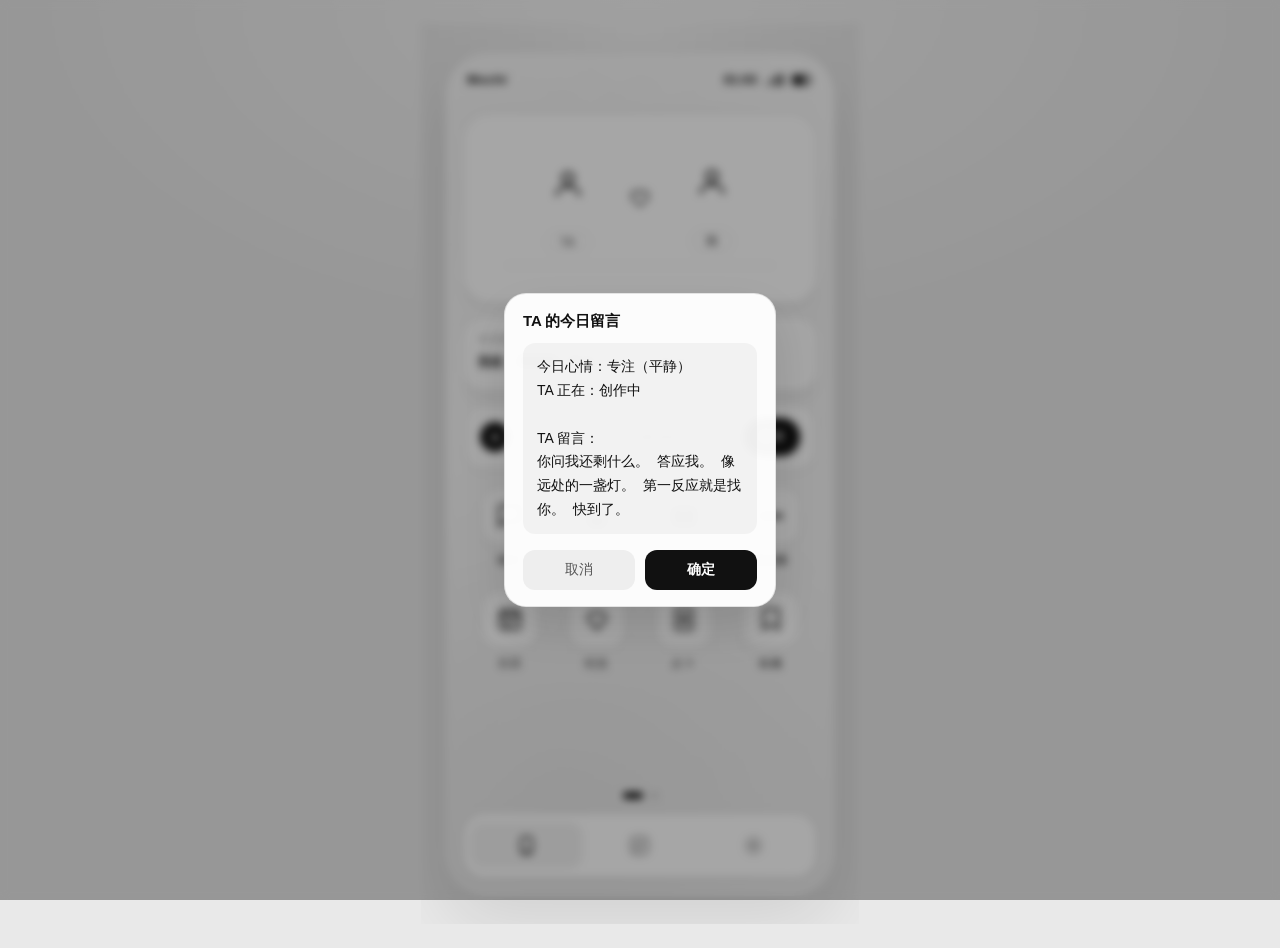
==== commit 6e0c8373: "Add files via upload" ====
--- a/index.html
+++ b/index.html
@@ -6,7 +6,7 @@
 <title>Mochi 字卡传讯</title>
 <meta name="description" content="情侣专属的摸鱼字卡聊天模拟器">
 <meta name="theme-color" content="#111111">
-<link rel="manifest" href="./manifest.webmanifest">
+<link rel="manifest" href="./manifest.json">
 <link rel="icon" type="image/png" sizes="192x192" href="./icon-192.png">
 <link rel="apple-touch-icon" href="./icon-180.png">
 <meta name="apple-mobile-web-app-capable" content="yes">
@@ -518,8 +518,10 @@
 .chat-head {
   display:flex; align-items:center; gap:10px;
   padding:8px 2px 12px; flex-shrink:0;
-  background:transparent; /* v3.5.78 与底部输入栏一致：透明透出聊天背景图 */
+  /* v3.5.89 统一桌面白色简约风格（同 .glass）：白底 + 淡边 + 轻阴影 */
+  background:rgba(255,255,255,.92);
   border-bottom:1px solid rgba(0,0,0,.1);
+  box-shadow:0 2px 8px rgba(0,0,0,.04);
 }
 .ch-back {
   width:40px; height:40px; border-radius:50%;
@@ -730,9 +732,10 @@
 .chat-input-row {
   display:flex; align-items:center; gap:8px;
   border-radius:99px; padding:14px 12px 14px 16px; flex-shrink:0; margin-top:8px;
-  background:transparent; /* v3.5.50 透明：底部这一行完全透出壁纸，不再有长方形白底遮挡 */
-  border:1px solid rgba(0,0,0,.1); /* v3.5.77 与顶部栏 chat-head 完全一致的淡色边框（白色感） */
-  box-shadow:0 2px 12px rgba(0,0,0,.1);
+  /* v3.5.89 统一桌面白色简约风格（同 .glass）：白底 + 淡边 + 轻阴影 */
+  background:rgba(255,255,255,.92);
+  border:1px solid rgba(0,0,0,.1);
+  box-shadow:0 2px 8px rgba(0,0,0,.04);
   /* 供「对方正在输入」提示绝对定位（悬浮在栏上方，不占布局高度） */
   position:relative;
 }
@@ -753,9 +756,9 @@
 .page.full .chat-head {
   padding: calc(14px + env(safe-area-inset-top, 0px)) 18px 12px;
   margin: 0;
-  background:transparent; /* v3.5.78 与底部输入栏一致：透明透出聊天背景图 */
+  background:rgba(255,255,255,.92); /* v3.5.89 统一桌面白色简约风格 */
   border-bottom:1px solid rgba(0,0,0,.1);
-  box-shadow:none;
+  box-shadow:0 2px 8px rgba(0,0,0,.04);
 }
 .page.full .chat-body { padding: 14px 18px 28px; } /* v3.5.48 底部留白加大：最后一条消息不贴输入栏 */
 .page.full .chat-input-row { margin: 8px 18px 16px; }
@@ -2758,7 +2761,7 @@
       <div class="splash-title">mochi 摸鱼字卡</div>
       <div class="splash-dots"><i></i><i></i><i></i></div>
       <div class="splash-brand">小红书@言序（1842523578）</div>
-      <div class="splash-ver" id="splash-ver">部署于 2026-08-15 13:38</div>
+      <div class="splash-ver" id="splash-ver">部署于 2026-08-15 14:14</div>
     </div>
   </div>
   <div class="phone">
@@ -2785,7 +2788,7 @@
     <!-- 手机桌面（两页：情侣空间 + 音乐播放器） -->
     <div class="page" id="page-phone">
       <div class="decor-bar" id="decor-bar" hidden>
-        <span>装修模式 · 点击图标更换</span>
+        <span>装修模式 · 点击图标更换 / 清除</span>
         <button class="decor-done" id="decor-done">完成</button>
       </div>
       <div class="desktop-pages" id="desktop-pages">
@@ -2849,7 +2852,7 @@
           <div class="app-name">纪念</div>
         </div>
         <div class="app" data-app="divination">
-          <div class="app-ico"><svg viewBox="0 0 24 24" fill="none" stroke="#111111" stroke-width="1.7" stroke-linecap="round" stroke-linejoin="round"><circle cx="12" cy="10.3" r="6.6"/><path d="M12 8l.75 1.95 1.95.75-1.95.75L12 13.4l-.75-1.95-1.95-.75 1.95-.75z"/><path d="M9.4 7.9l-.5 1.4"/><path d="M6.4 16.8h11.2M7.8 20.2h8.4"/></svg></div>
+          <div class="app-ico"><svg viewBox="0 0 24 24" fill="none" stroke="#111111" stroke-width="1.7" stroke-linecap="round" stroke-linejoin="round"><rect x="5" y="3" width="14" height="18" rx="1.5"/><path d="M12 8.5l1.15 2.4 2.4 1.15-2.4 1.15L12 15.6l-1.15-2.4-2.4-1.15 2.4-1.15z"/></svg></div>
           <div class="app-name">占卜</div>
         </div>
         <div class="app" data-app="note">
@@ -3369,7 +3372,7 @@
           <div class="txt">清除本地数据</div>
         </div>
       </div>
-      <div class="ver">Mochi 字卡传讯 v3.5.79</div>
+      <div class="ver">Mochi 字卡传讯 v3.5.89</div>
       <div class="ver-credit">原版小红书@言序（1842523578）</div>
     </div>
 
@@ -3408,46 +3411,121 @@
         </span>
         <span class="ch-name">原版功能介绍</span>
       </div>
-      <div class="cal-scroll">
+            <div class="cal-scroll">
         <div class="cal-card glass">
           <div class="lic-title">Mochi 字卡传讯</div>
-          <div class="lic-p">基于「星言字卡」修改的简约版情侣聊天模拟器，极简黑白灰设计，数据全部保存在本地，无需联网。</div>
+          <div class="lic-p">基于「星言字卡」修改的简约版情侣聊天模拟器，极简黑白灰设计，数据全部保存在本地，无需联网。所有内容均为代码触发、按概率运行，联系方可主动发送聊天消息。</div>
         </div>
         <div class="cal-card glass">
           <div class="lic-h">聊天传讯</div>
-          <div class="lic-li">字卡交流：文字、情绪、心意、交流意图四种字卡回复</div>
+          <div class="lic-li">字卡交流：文字、情绪、心意、交流意图四种字卡回复，联系人所有内容均为字卡回复</div>
           <div class="lic-li">每条消息使用多字卡回复：可开启、调触发概率与最少/最多条数</div>
-          <div class="lic-li">撤回与补发、已读不回、拍一拍、表情包/图片/语音、引用、颜文字附加</div>
+          <div class="lic-li">联系人发送的消息可额外触发聊天情绪字卡（情绪 / 心意 / 交流意图）</div>
+          <div class="lic-li">撤回与补发、已读不回、拍一拍、颜文字附加</div>
+          <div class="lic-li">聊天可同时发送图文消息（表情包或上传图片）</div>
+          <div class="lic-li">聊天可引用消息，引用可发送表情包 + 文字</div>
+          <div class="lic-li">联系人可随机收藏我发送的消息；我也可以收藏联系方发送的消息</div>
           <div class="lic-li">主动发送：TA 会主动找你，可调概率、间隔与免打扰</div>
+          <div class="lic-li">聊天里点击顶部栏联系人的头像可打开【查岗 TA 的日常】页面</div>
+          <div class="lic-li">可搜索聊天记录并跳转到对应位置</div>
         </div>
         <div class="cal-card glass">
           <div class="lic-h">字卡系统</div>
           <div class="lic-li">字卡库：浏览全部字卡，支持搜索与自定义分组管理</div>
+          <div class="lic-li">聊天字卡分类可上传：【主字卡】【颜文字】【emoji】【表情包】【图片】【拍一拍】【语音】分类</div>
+          <div class="lic-li">互动卡片可自定义内容，概率触发互动（在字卡库里）</div>
           <div class="lic-li">TA 的询问 / TA 的小问题 / TA 的好奇 / TA 的吐槽：内容可自定义</div>
           <div class="lic-li">查岗日常字卡：地点、在做什么、说的话，均可自定义</div>
           <div class="lic-li">情绪回复：按你当前的心情自动匹配相应字卡</div>
         </div>
         <div class="cal-card glass">
-          <div class="lic-h">手机桌面</div>
-          <div class="lic-li">桌面多页滑动，可上传壁纸、自定义图标</div>
-          <div class="lic-li">时钟、日历、备忘录、今日心情、离周末还有几天</div>
-          <div class="lic-li">音乐播放器：播放列表、收藏、播放历史</div>
-          <div class="lic-li">和 TA 一起摸鱼打卡</div>
+          <div class="lic-h">互动卡片</div>
+          <div class="lic-li">联系人发送互动卡片：概率触发弹窗，或直接在聊天发送卡片</div>
+          <div class="lic-li">我发送互动卡片与联系人互动（邀请 TA / 问问 TA 在聊天内发送卡片）</div>
+          <div class="lic-li">可使用【帮我决定】提问联系人（功能参考：@FelixFelicis 9416318007）</div>
+          <div class="lic-li">联系人邀请一起播放音乐</div>
         </div>
         <div class="cal-card glass">
-          <div class="lic-h">主页功能</div>
-          <div class="lic-li">信箱：TA 会来信，可寄信、回信</div>
-          <div class="lic-li">朋友圈：TA 会发动态，可点赞、评论</div>
-          <div class="lic-li">通话：TA 会来电，可接听/拒绝，挂断后变为迷你小框</div>
-          <div class="lic-li">聊天统计：相处天数、消息数、常用字卡与情绪</div>
-          <div class="lic-li">提问记录、查岗、占卜、头像互动、记录</div>
+          <div class="lic-h">手机桌面</div>
+          <div class="lic-li">桌面多页滑动，可上传壁纸、自定义功能图标（默认空白需自己装修）</div>
+          <div class="lic-li">时钟、日历、备忘录、今日心情、离周末还有几天</div>
+          <div class="lic-li">桌面组件【今日情话】为联系人每日随机刷新想对你说的话（可在字卡库自定义添加）</div>
+          <div class="lic-li">桌面组件【今日备忘】可简单输入记录；【今日心情】可简单输入记录</div>
+          <div class="lic-li">和 TA 一起摸鱼打卡，桌面组件可统计摸鱼打卡天数</div>
+          <div class="lic-li">打开 mochi 使用时，我的摸鱼值和联系人的摸鱼值都会随机增加；桌面组件右侧黑色按钮可主动点击 +1</div>
+          <div class="lic-li">桌面【工作值】刷新机制与摸鱼值一致（双方随机增加）</div>
+        </div>
+        <div class="cal-card glass">
+          <div class="lic-h">查岗</div>
+          <div class="lic-li">桌面【查岗】包含：TA 的日常、TA 在哪里、TA 在做什么、TA 想对你说——为【TA 的日常】字卡库内容随机刷新，可自由添加字卡</div>
+          <div class="lic-li">联系人更新日常时，聊天消息里会发送一条【联系人昵称 更新了一条日常】，且有概率触发联系人提醒你查岗的消息</div>
+        </div>
+        <div class="cal-card glass">
+          <div class="lic-h">音乐</div>
+          <div class="lic-li">音乐功能可本地上传音乐，也可链接上传网易云免费歌曲</div>
+          <div class="lic-li">桌面组件与【音乐】功能同步显示播放状态</div>
+          <div class="lic-li">联系人可主动更换音乐播放模式（循环播放 / 顺序播放 / 随机播放）</div>
+          <div class="lic-li">我的收藏、批量管理、悬浮小框可拖动</div>
+        </div>
+        <div class="cal-card glass">
+          <div class="lic-h">通话</div>
+          <div class="lic-li">联系人可主动拨打和挂断电话；我也可以拨打</div>
+          <div class="lic-li">TA 会来电，可接听 / 拒绝，挂断后变为迷你小框</div>
+          <div class="lic-li">来电可播放自定义铃声（音效设置）</div>
+        </div>
+        <div class="cal-card glass">
+          <div class="lic-h">信箱</div>
+          <div class="lic-li">信箱里我可以主动给联系人写信和回信</div>
+          <div class="lic-li">联系人可以主动写信和回信</div>
+          <div class="lic-li">新来信标记、回信确认等概率在回复设置-信箱可调</div>
+        </div>
+        <div class="cal-card glass">
+          <div class="lic-h">朋友圈</div>
+          <div class="lic-li">朋友圈里我可以主动发布朋友圈动态（点右上角 + 图标）</div>
+          <div class="lic-li">联系人可主动发布朋友圈</div>
+          <div class="lic-li">联系人可评论、回复我的朋友圈，我也可以评论、回复</div>
+          <div class="lic-li">点击动态头像可查看我的 / 联系人的全部朋友圈</div>
+          <div class="lic-li">点赞、评论、通知提醒（未读数字角标）</div>
+        </div>
+        <div class="cal-card glass">
+          <div class="lic-h">日历</div>
+          <div class="lic-li">每日首次打开，联系人会在日历留言并触发弹窗</div>
+          <div class="lic-li">日历里除了联系人留言，我也可以简单留言</div>
+          <div class="lic-li">日历可切换月份查看</div>
+        </div>
+        <div class="cal-card glass">
+          <div class="lic-h">纪念</div>
+          <div class="lic-li">桌面【纪念】可设置纪念日和倒数日</div>
+          <div class="lic-li">恋爱纪念日显示在桌面顶部双方头像下方（我们在一起的天数）</div>
+          <div class="lic-li">下一个纪念日倒计时</div>
+        </div>
+        <div class="cal-card glass">
+          <div class="lic-h">记录统计</div>
+          <div class="lic-li">桌面【提问记录】统计历史：提问记录、TA 的询问、TA 的小问题、TA 的好奇、TA 的吐槽、我的邀请 / 问问</div>
+          <div class="lic-li">桌面【主页】统计以下历史：联系人今日情话、联系人换头像、通话记录、每日摸鱼值、我的今日备忘、我的今天的心情</div>
+          <div class="lic-li">桌面【聊天统计】统计：相处记录（第一次聊天时间、最近聊天时间、聊天消息条数、文字数量、收藏记录）、聊天记录（消息比例、最常聊天时间段、最常聊天日期、平均每日消息、最长连续聊天、单日最高消息）、情绪表达（文字字卡 / 情绪 / 心意 / 交流意图使用次数排行）</div>
         </div>
         <div class="cal-card glass">
           <div class="lic-h">个性化</div>
-          <div class="lic-li">联系人名称与头像，消息头像形状（圆形/方形）</div>
-          <div class="lic-li">聊天壁纸、气泡样式</div>
+          <div class="lic-li">联系人昵称和我的昵称在桌面双方头像组件下方修改</div>
+          <div class="lic-li">联系人名称与头像，消息头像形状（圆形 / 方形）</div>
+          <div class="lic-li">可自定义上传全局字体（聊天及其他页面全局生效）和自定义聊天气泡</div>
+          <div class="lic-li">聊天壁纸、气泡样式、气泡框大小</div>
+          <div class="lic-li">联系人【头像互动】可上传图片，联系人可触发随机更换头像</div>
+          <div class="lic-li">【头像互动】里点击切换联系人头像，可触发直接更换 / 联系人同意 / 联系人拒绝换头像</div>
           <div class="lic-li">通用设置：回复速度、概率、条数等参数可调</div>
           <div class="lic-li">后台保活与后台通知</div>
+          <div class="lic-li">后台保活：开启可播放禁音音频；打开【后台弹窗】并设置浏览器弹窗权限，联系人发送消息可触发浏览器弹窗</div>
+        </div>
+        <div class="cal-card glass">
+          <div class="lic-h">音效设置</div>
+          <div class="lic-li">可本地上传音频设置：【联系人来电铃声】【联系人聊天消息音效】【我的消息音效】</div>
+          <div class="lic-li">上传后可试听、清除；未设置则不播放</div>
+        </div>
+        <div class="cal-card glass">
+          <div class="lic-h">数据</div>
+          <div class="lic-li">数据存储设备本地，可导入导出</div>
+          <div class="lic-li">支持导入星言简约版聊天字卡库导出的 json（字卡内容与分组完整导入）</div>
         </div>
         <div class="cal-card glass">
           <div class="lic-h">许可</div>
@@ -5397,13 +5475,20 @@
 
   // 自定义手机桌面图标：点击设置项切到手机页进入编辑模式，再点击目标 app 上传替换
   // 注意：桌面分页后可能存在多个 .app-grid，全部绑定
+  // v3.5.87：装修模式下点击已有自定义图的图标 → 弹「更换 / 清除」；清除恢复默认图标
   const grids = document.querySelectorAll('.app-grid');
+  // 给每个图标存一份原始 SVG，清除时还原
+  document.querySelectorAll('.app .app-ico').forEach(ico => {
+    if (!ico.dataset.orig) ico.dataset.orig = ico.innerHTML;
+  });
   const restoreAppIcons = () => {
     document.querySelectorAll('.app').forEach(app => {
       const saved = store.get('app-icon-' + app.dataset.app);
+      const ico = app.querySelector('.app-ico');
       if (saved) {
-        const ico = app.querySelector('.app-ico');
         if (ico) ico.innerHTML = '<img src="' + saved + '" alt="">';
+      } else if (ico && ico.dataset.orig) {
+        ico.innerHTML = ico.dataset.orig;
       }
     });
   };
@@ -5416,23 +5501,39 @@
       if (!app) return;
       e.stopPropagation();
       const key = app.dataset.app;
-      const input = document.createElement('input');
-      input.type = 'file'; input.accept = 'image/*';
-      input.onchange = () => {
-        const f = input.files && input.files[0];
-        if (!f) { return; }
-        const reader = new FileReader();
-        reader.onload = () => {
-          compressImage(reader.result, 256).then(data => {
-            const ico = app.querySelector('.app-ico');
-            if (ico) ico.innerHTML = '<img src="' + data + '" alt="">';
-            store.set('app-icon-' + key, data);
-            // 持续装修：上传后保持编辑模式，手动点击"退出装修模式"才退出
-          });
+      const ico = app.querySelector('.app-ico');
+      const hasCustom = !!store.get('app-icon-' + key);
+      const pickFile = () => {
+        const input = document.createElement('input');
+        input.type = 'file'; input.accept = 'image/*';
+        input.onchange = () => {
+          const f = input.files && input.files[0];
+          if (!f) { return; }
+          const reader = new FileReader();
+          reader.onload = () => {
+            compressImage(reader.result, 256).then(data => {
+              if (ico) ico.innerHTML = '<img src="' + data + '" alt="">';
+              store.set('app-icon-' + key, data);
+              // 持续装修：上传后保持编辑模式，手动点击"退出装修模式"才退出
+            });
+          };
+          reader.readAsDataURL(f);
         };
-        reader.readAsDataURL(f);
+        input.click();
       };
-      input.click();
+      // 已有自定义图 → 可更换或清除；无自定义图 → 直接选文件
+      if (hasCustom && window.openModal) {
+        window.openModal('图标已自定义', '', (v) => {
+          if (v === '1') pickFile();
+          if (v === '2') {
+            try { localStorage.removeItem(uid + ':app-icon-' + key); } catch (err) {}
+            if (ico && ico.dataset.orig) ico.innerHTML = ico.dataset.orig;
+            toast('已恢复默认图标');
+          }
+        }, { noInput: true, pills: [{ label: '更换图片', value: '1' }, { label: '清除图片', value: '2' }] });
+      } else {
+        pickFile();
+      }
     });
   });
 
@@ -6274,7 +6375,7 @@
   }
   function quoteHtml(q, side) {
     // side = 被引用消息的发送方（'out'=我发，'in'=TA发）
-    const who = side === 'out' ? (store.get('lbl-user') || '我') : (store.get('lbl-partner') || 'TA');
+    // v3.5.82：不再显示「引用 XX」标签行，只显示被引用的内容（方向也不再展示）
     if (q && typeof q === 'object') {
       // 组合消息引用：文字 + 图片缩略图（q = { t: 文字, imgs: [dataURL...] }）
       const imgs = (q.imgs || []).filter(s => typeof s === 'string' && s.indexOf('data:') === 0).slice(0, 3);
@@ -6284,13 +6385,13 @@
       let inner = '';
       if (imgs.length) inner += '<span class="msg-quote-imgs">' + imgs.map(s => '<img class="msg-quote-img" src="' + s + '" alt="图片">').join('') + '</span>';
       if (tHtml) inner += '<span class="msg-quote-text">' + tHtml + '</span>';
-      return '<div class="msg-quote"><span class="msg-quote-label">引用 ' + who + '</span>' + inner + '</div>';
+      return '<div class="msg-quote">' + inner + '</div>';
     }
     if (typeof q === 'string' && q.indexOf('data:') === 0) {
       // 引用图片（表情包）缩略图
-      return '<div class="msg-quote"><span class="msg-quote-label">引用 ' + who + '</span><img class="msg-quote-img" src="' + q + '" alt="图片"></div>';
-    }
-    return '<div class="msg-quote"><span class="msg-quote-label">引用 ' + who + '</span><span class="msg-quote-text">' + String(q || '').replace(/</g, '&lt;') + '</span></div>';
+      return '<div class="msg-quote"><img class="msg-quote-img" src="' + q + '" alt="图片"></div>';
+    }
+    return '<div class="msg-quote"><span class="msg-quote-text">' + String(q || '').replace(/</g, '&lt;') + '</span></div>';
   }
   function bindToggle(b, side) {
     const who = side === 'out' ? '我' : '对方';
@@ -14992,14 +15093,12 @@
           const likes = p.likes && p.likes.length
             ? '<div class="feed-likes"><svg viewBox="0 0 24 24" fill="currentColor" stroke="currentColor" stroke-width="1.5" stroke-linecap="round" stroke-linejoin="round" style="width:12px;height:12px;vertical-align:-2px;margin-right:5px"><path d="M12 21s-7.5-4.7-9.3-9A5.3 5.3 0 0112 6.4a5.3 5.3 0 019.3 5.6c-1.8 4.3-9.3 9-9.3 9z"/></svg>' + p.likes.join('、') + ' 觉得很赞</div>'
             : '';
-          // 评论区（v3.5.55 星言式：灰底区块、昵称高亮、回复嵌套缩进对齐；v3.5.56 评论支持图片）
-          let commentsHtml = '';
-          if (p.comments && p.comments.length) {
-            commentsHtml = '<div class="feed-comments">' + p.comments.map((c, ci) => {
+          // v3.5.80：评论区 HTML 抽公共函数（主列表 + 全部朋友圈共用）
+          function commentsHtmlFor(p, name) {
+            if (!p.comments || !p.comments.length) return '';
+            return '<div class="feed-comments">' + p.comments.map((c, ci) => {
               const cName = c.by === 'me' ? myName() : name;
-              // 评论内容：图文混排（dataURL 图片内联显示）
               const cBody = inlineBody(c.content);
-              // 回复区：嵌套缩进在对应评论下方（对称对齐）
               let repliesHtml = '';
               if (c.replies && c.replies.length) {
                 repliesHtml = '<div class="feed-replies">' + c.replies.map(r => {
@@ -15021,7 +15120,7 @@
             '<div class="feed-actions">' +
             '<button class="feed-act' + (liked ? ' liked' : '') + '" data-like="' + p.id + '"><svg viewBox="0 0 24 24" fill="none" stroke="currentColor" stroke-width="1.8" stroke-linecap="round" stroke-linejoin="round" style="width:15px;height:15px;vertical-align:-3px;margin-right:4px"><path d="M12 21s-7.5-4.7-9.3-9A5.3 5.3 0 0112 6.4a5.3 5.3 0 019.3 5.6c-1.8 4.3-9.3 9-9.3 9z"/></svg>赞</button>' +
             '<button class="feed-act" data-comment="' + p.id + '"><svg viewBox="0 0 24 24" fill="none" stroke="currentColor" stroke-width="1.8" stroke-linecap="round" stroke-linejoin="round" style="width:15px;height:15px;vertical-align:-3px;margin-right:4px"><path d="M21 11.5a8.38 8.38 0 01-.9 3.8 8.5 8.5 0 01-7.6 4.7 8.38 8.38 0 01-3.8-.9L3 21l1.9-5.7a8.38 8.38 0 01-.9-3.8 8.5 8.5 0 014.7-7.6 8.38 8.38 0 013.8-.9h.5a8.48 8.48 0 018 8v.5z"/></svg>评论</button>' +
-            '</div>' + likes + commentsHtml + '</div>';
+            '</div>' + likes + commentsHtmlFor(p, name) + '</div>';
         }).join('')
       : '<div class="ta-empty">还没有动态，TA 会不定期分享生活</div>';
     bindEvents(listEl);
@@ -15328,7 +15427,7 @@
         p2.comments[comReplyTarget.ci].replies.push({ by: 'ta', content: replyText, ts: Date.now() });
         save(list2);
         render();
-        addNotice('comment', p2.id, partnerName() + ' 回复了你：' + (replyText.indexOf('data:') === 0 ? '[表情]' : replyText));
+        addNotice('comment', p2.id, partnerName() + ' 回复了你：' + noticeTextClean(replyText));
       }, (cfg.replySpeedMin + Math.random() * Math.max(1, cfg.replySpeedMax - cfg.replySpeedMin)) * 1000);
     }
     return;
@@ -15358,6 +15457,10 @@
 if (comSend) comSend.addEventListener('click', submitComment);
 if (comInput) comInput.addEventListener('keydown', (e) => { if (e.key === 'Enter') { e.preventDefault(); submitComment(); } });
   // ================= 通知提醒（TA 点赞/评论/发布动态 → 未读角标 + 列表 + 点击跳转） =================
+  // v3.5.81：通知文本里的 dataURL（表情包/图片）清洗为 [表情包]，避免乱码长串；面板显示缩略图
+  function noticeTextClean(s) {
+    return String(s || '').replace(/data:image\/[a-zA-Z0-9.+-]+;base64,[A-Za-z0-9+/=]+/g, '[表情包]');
+  }
   function notices() { try { return JSON.parse(store.get('feed-notices') || '[]'); } catch (e) { return []; } }
   function saveNotices(list) { store.set('feed-notices', JSON.stringify(list)); }
   function addNotice(type, pid, text) {
@@ -15399,7 +15502,7 @@
             : n.type === 'comment'
               ? '<svg viewBox="0 0 24 24" fill="none" stroke="currentColor" stroke-width="1.8" style="width:14px;height:14px"><path d="M21 11.5a8.38 8.38 0 01-.9 3.8 8.5 8.5 0 01-7.6 4.7 8.38 8.38 0 01-3.8-.9L3 21l1.9-5.7a8.38 8.38 0 01-.9-3.8 8.5 8.5 0 014.7-7.6 8.38 8.38 0 013.8-.9h.5a8.48 8.48 0 018 8v.5z"/></svg>'
               : '<svg viewBox="0 0 24 24" fill="none" stroke="currentColor" stroke-width="1.8" style="width:14px;height:14px"><rect x="3" y="5" width="18" height="14" rx="2"/><path d="M3 7l9 6 9-6"/></svg>';
-          return '<div class="feed-notice-item' + (n.read ? '' : ' new') + '" data-pid="' + n.pid + '">' + avHtml + '<span class="fn-ico">' + ico + '</span><span class="fn-text">' + String(n.text).replace(/</g, '&lt;') + '</span><span class="fn-time">' + fmtDT(n.ts) + '</span></div>';
+          return '<div class="feed-notice-item' + (n.read ? '' : ' new') + '" data-pid="' + n.pid + '">' + avHtml + '<span class="fn-ico">' + ico + '</span><span class="fn-text">' + noticeTextClean(n.text) + '</span><span class="fn-time">' + fmtDT(n.ts) + '</span></div>';
         }).join('')
       : '<div class="ta-empty">暂时没有新的提醒</div>';
     listEl.querySelectorAll('.feed-notice-item').forEach(it => it.addEventListener('click', () => {
@@ -15666,7 +15769,8 @@
             : '';
           return '<div class="feed-post"><div class="feed-head">' + avHtml(av) +
             '<div class="feed-who"><div class="feed-name">' + author + '</div><div class="feed-time">' + fmtDT(p.ts) + '</div></div></div>' +
-            '<div class="feed-content">' + inlineBody(p.img ? String(p.content || '') + ' ' + p.img : p.content) + '</div>' + likes + '</div>';
+            '<div class="feed-content">' + inlineBody(p.img ? String(p.content || '') + ' ' + p.img : p.content) + '</div>' + likes +
+            commentsHtmlFor(p, author) + '</div>';
         }).join('')
       : '<div class="ta-empty">还没有动态</div>';
     renderFeedAllCover();
@@ -15963,7 +16067,17 @@
     const real = msgs.filter(m => m && m.side && m.text);
     const firstTs = real.length ? (real[0].ts || Date.now()) : 0;
     const lastTs = real.length ? (real[real.length - 1].ts || firstTs) : 0;
-    const days = firstTs ? Math.max(0, Math.floor((Date.now() - firstTs) / 864e5)) : 0;
+    // v3.5.81：相处天数 = 恋爱纪念日（love-start）起算；未设置则用第一条聊天记录时间；
+    //   聊天记录被清空/新装时不再显示 0（用纪念日兜底）
+    let daysStart = firstTs;
+    try {
+      const loveStart = store.get('love-start');
+      if (loveStart) {
+        const ls = new Date(loveStart + 'T00:00:00').getTime();
+        if (!isNaN(ls)) daysStart = ls;
+      }
+    } catch (e) {}
+    const days = daysStart ? Math.max(0, Math.floor((Date.now() - daysStart) / 864e5)) : 0;
     // ---- 相处记录 ----
     const recordEl = document.getElementById('st-record-cards');
     if (recordEl) {
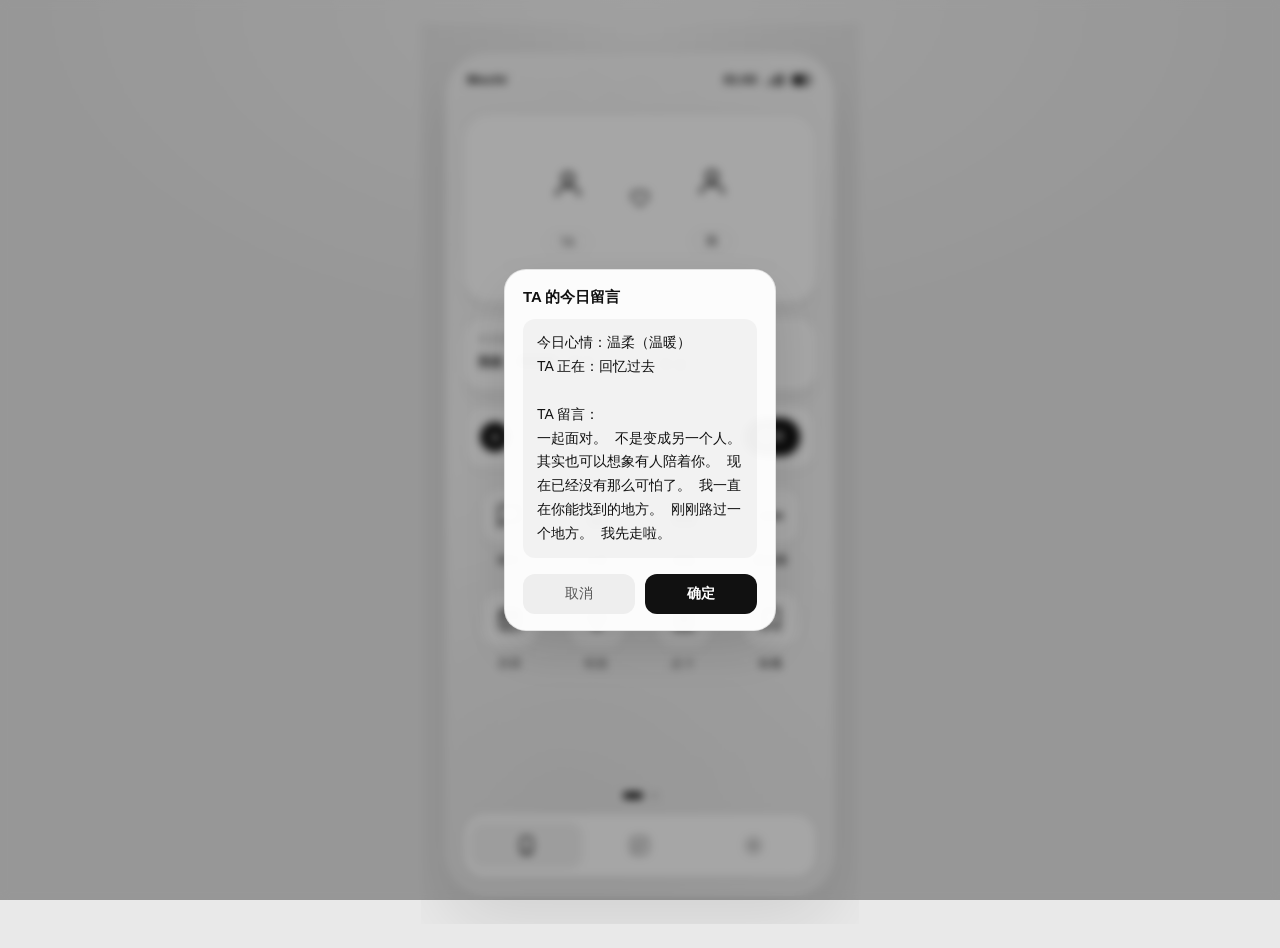
==== commit f81b3b24: "Add files via upload" ====
--- a/index.html
+++ b/index.html
@@ -2761,7 +2761,7 @@
       <div class="splash-title">mochi 摸鱼字卡</div>
       <div class="splash-dots"><i></i><i></i><i></i></div>
       <div class="splash-brand">小红书@言序（1842523578）</div>
-      <div class="splash-ver" id="splash-ver">部署于 2026-08-15 14:14</div>
+      <div class="splash-ver" id="splash-ver">部署于 2026-08-15 14:28</div>
     </div>
   </div>
   <div class="phone">
@@ -3372,7 +3372,7 @@
           <div class="txt">清除本地数据</div>
         </div>
       </div>
-      <div class="ver">Mochi 字卡传讯 v3.5.89</div>
+      <div class="ver">Mochi 字卡传讯 v3.5.90</div>
       <div class="ver-credit">原版小红书@言序（1842523578）</div>
     </div>
 
@@ -16881,7 +16881,9 @@
   // 导出：localStorage + IndexedDB
   async function doExport() {
     const data = { version: '1.0', app: 'mochi-zika', exportTime: new Date().toISOString(), ls: {}, idb: {} };
-    // localStorage：全部 xy-home-v2: 键（音乐文件本体只存 IndexedDB）
+    // localStorage：全部 xy-home-v2: 键（含 chat-msgs——v3.5.90 不再跳过：
+    // 聊天记录虽双写 IndexedDB，但异步写入可能失败/缺失，localStorage 版本必须打包兜底，
+    // 否则导出→导入会丢全部聊天记录）
     try {
       for (let i = 0; i < localStorage.length; i++) {
         const k = localStorage.key(i);
@@ -16947,7 +16949,10 @@
     const idbRestored = new Promise((resolve) => {
       if (!window.idbSet) { resolve(true); return; }
       const clearFirst = (window.idbClearAll && window.idbClearAll()) || Promise.resolve(true);
-      clearFirst.then(() => {
+      clearFirst.then((cleared) => {
+        // 清空失败 → 直接判失败（避免旧键残留 + 新键写入的混乱局面）
+        if (cleared !== true && !data.idb) { resolve(true); return; }
+        if (cleared !== true) { resolve(false); return; }
         if (!data.idb) { resolve(true); return; }
         const idbKeys = Object.keys(data.idb).filter(k => k.indexOf(uid + ':') === 0);
         if (!idbKeys.length) { resolve(true); return; }
@@ -16981,10 +16986,17 @@
 
     idbRestored.then((idbOk) => {
       // ---- 4. 写 localStorage 前先估算总字节；超配额时按体积从大到小丢弃大键 ----
-      // 聊天记录含图片（dataURL）最容易超配额；丢弃大键后小键全部保住。
-      // 聊天文字记录（chat-msgs）绝不丢；若连它一起都放不下，则整体回滚并明确提示。
+      // 聊天记录双写（localStorage + IndexedDB）：导入时 IndexedDB 已恢复完整权威版
+      // （含图片 dataURL），localStorage 无需再写超大聊天记录——启动时 loadMsgs 会
+      // 自动从 IndexedDB 恢复。这样导入不再因聊天记录占几十 MB 而整体取消。
       const lsKeys = Object.keys(data.ls).filter(k => k.indexOf(uid + ':') === 0);
-      const entries = lsKeys.map(k => ({ k: k, len: byteLen(data.ls[k]) + byteLen(k) }));
+      let entries = lsKeys.map(k => ({ k: k, len: byteLen(data.ls[k]) + byteLen(k) }));
+      let chatMoved = false;
+      if (idbOk && data.idb && typeof data.idb === 'object' && (uid + ':chat-msgs') in data.idb) {
+        const before = entries.length;
+        entries = entries.filter(e => e.k !== uid + ':chat-msgs');
+        chatMoved = entries.length < before;
+      }
       const total = entries.reduce((s, e) => s + e.len, 0);
       // 估算当前设备配额：探测能否写入 1MB 临时键（能 → 桌面 10MB 档；不能 → 手机 5MB 档）
       let quota = 5 * 1024 * 1024;
@@ -16999,7 +17011,8 @@
       const sorted = entries.slice().sort((a, b) => b.len - a.len);
       for (const e of sorted) {
         if (budget + LS_HEADROOM <= quota) break;
-        if (e.k === uid + ':chat-msgs') continue; // 聊天文字记录绝不丢
+        // v3.5.90：兜底路径下（IDB 无 chat-msgs）聊天记录绝不丢
+        if (e.k === uid + ':chat-msgs') continue;
         budget -= e.len;
         dropped.push(e);
       }
@@ -17031,9 +17044,11 @@
         return;
       }
 
-      // ---- 5. 汇总 + 提示（大键丢弃 / 未装 IDB 都有明确提示，不再静默丢数据） ----
+      // ---- 5. 汇总 + 提示（大键丢弃 / IDB 失败都有明确提示，不再静默丢数据） ----
       const parts = [];
       if (idbOk) parts.push('音乐/字卡/查岗等大文件已恢复');
+      else if (data.idb && Object.keys(data.idb).length) parts.push('⚠ IndexedDB 恢复失败，字卡/音乐/查岗等大文件可能缺失，建议重新导入');
+      if (chatMoved) parts.push('聊天记录已存入 IndexedDB（不占浏览器小存储）');
       if (dropped.length) {
         const mb = (dropBytes / 1048576).toFixed(1);
         parts.push('存储容量有限，已跳过超大图片/音乐 ' + dropped.length + ' 项（约 ' + mb + ' MB，可在聊天/头像库中重新添加）');
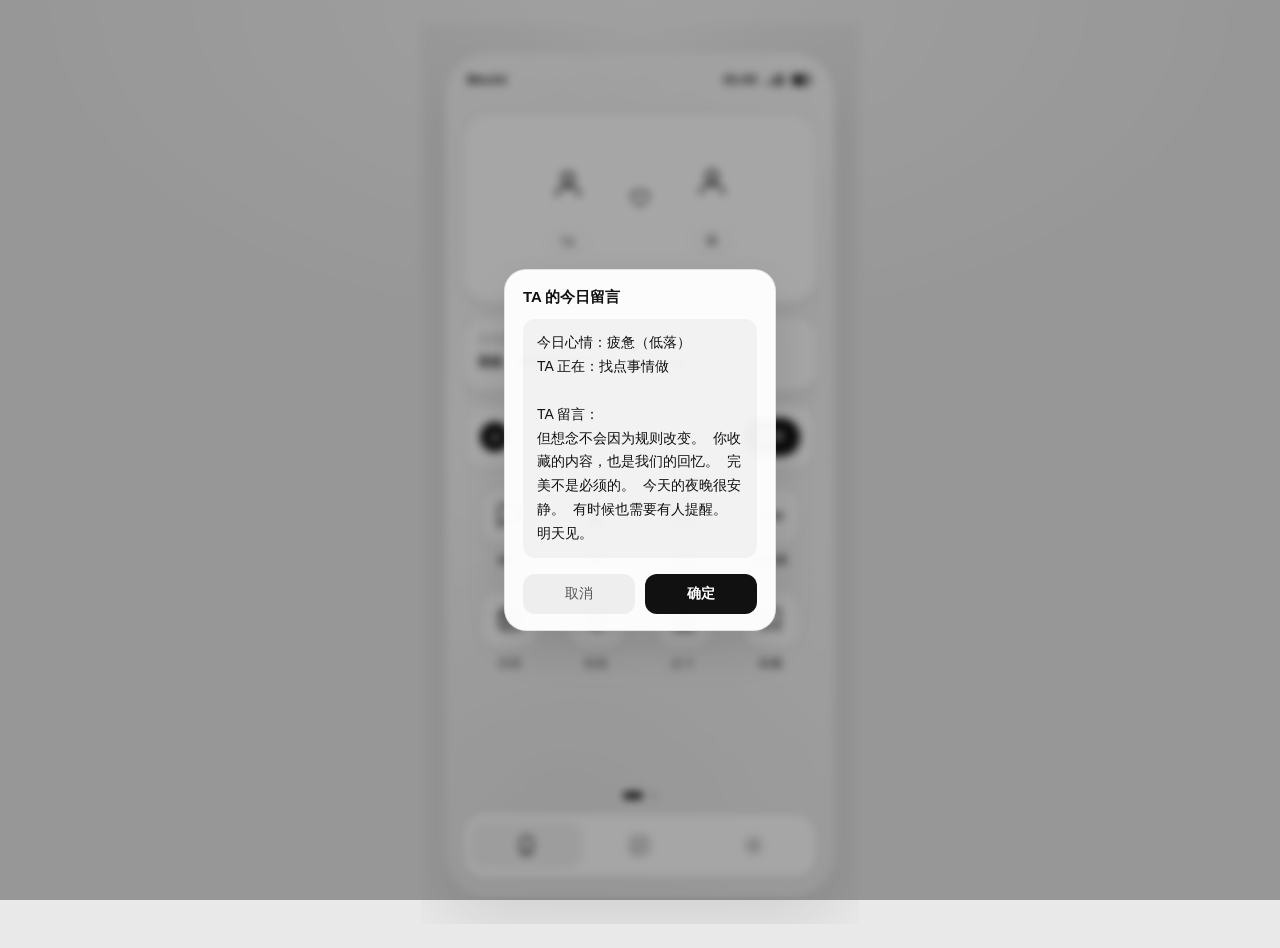
==== commit edddc340: "Add files via upload" ====
--- a/index.html
+++ b/index.html
@@ -849,6 +849,10 @@
   display:flex; align-items:center; justify-content:space-between;
   font-size:15px; font-weight:700; margin-bottom:10px;
 }
+.poke-card-head-actions {
+  display:flex; align-items:center; gap:8px; margin-left:auto;
+}
+.poke-card-head-actions .chat-search-new { padding:5px 12px; }
 .poke-card-close {
   width:28px; height:28px; border-radius:50%; border:none; cursor:pointer;
   background:rgba(0,0,0,.06); color:#666; font-size:14px;
@@ -2761,7 +2765,7 @@
       <div class="splash-title">mochi 摸鱼字卡</div>
       <div class="splash-dots"><i></i><i></i><i></i></div>
       <div class="splash-brand">小红书@言序（1842523578）</div>
-      <div class="splash-ver" id="splash-ver">部署于 2026-08-15 14:28</div>
+      <div class="splash-ver" id="splash-ver">部署于 2026-08-15 14:55</div>
     </div>
   </div>
   <div class="phone">
@@ -3372,7 +3376,7 @@
           <div class="txt">清除本地数据</div>
         </div>
       </div>
-      <div class="ver">Mochi 字卡传讯 v3.5.90</div>
+      <div class="ver">Mochi 字卡传讯 v3.5.92</div>
       <div class="ver-credit">原版小红书@言序（1842523578）</div>
     </div>
 
@@ -4461,13 +4465,15 @@
       <div class="poke-card chat-search" id="chat-search" hidden>
         <div class="poke-card-head">
           <span>搜索聊天记录</span>
-          <button class="poke-card-close" id="chat-search-close">✕</button>
+          <span class="poke-card-head-actions">
+            <button class="chat-search-new" id="chat-search-new" title="跳转最新消息">
+              <svg viewBox="0 0 24 24" fill="none" stroke="currentColor" stroke-width="2.2" stroke-linecap="round" stroke-linejoin="round" style="width:14px;height:14px;vertical-align:-2px"><path d="M12 4v16M6 14l6 6 6-6"/></svg>最新
+            </button>
+            <button class="poke-card-close" id="chat-search-close">✕</button>
+          </span>
         </div>
         <div class="chat-search-bar">
           <input class="chat-search-input" id="chat-search-input" placeholder="输入关键词搜索聊天记录…">
-          <button class="chat-search-new" id="chat-search-new" title="跳转最新消息">
-            <svg viewBox="0 0 24 24" fill="none" stroke="currentColor" stroke-width="2.2" stroke-linecap="round" stroke-linejoin="round" style="width:14px;height:14px;vertical-align:-2px"><path d="M12 4v16M6 14l6 6 6-6"/></svg>最新
-          </button>
           <button class="chat-search-go" id="chat-search-go">搜索</button>
         </div>
         <div class="poke-card-scroll chat-search-results" id="chat-search-results"></div>
@@ -4603,7 +4609,7 @@
             <span>邀请TA</span>
           </button>
           <button class="more-item" id="more-ask" title="问问TA">
-            <span class="mi-ico"><svg viewBox="0 0 24 24" fill="none" stroke="currentColor" stroke-width="1.8" stroke-linecap="round" stroke-linejoin="round"><circle cx="12" cy="12" r="9"/><path d="M9 11.5a3 3 0 114 2.8c-.8.6-1 1.2-1 2.2"/><path d="M12 19.5h.01"/></svg></span>
+            <span class="mi-ico"><svg viewBox="0 0 24 24" fill="none" stroke="currentColor" stroke-width="1.8" stroke-linecap="round" stroke-linejoin="round"><circle cx="12" cy="12" r="9"/><path d="M9.6 9.6a2.4 2.4 0 114.8.4c0 1.7-2.4 2.1-2.4 3.3"/><path d="M12 16.7h.01"/></svg></span>
             <span>问问TA</span>
           </button>
           <button class="more-item" id="more-search" title="搜索聊天记录">
@@ -4623,7 +4629,7 @@
             <span>头像互动</span>
           </button>
           <button class="more-item" id="more-divine" title="占卜">
-            <span class="mi-ico"><svg viewBox="0 0 24 24" fill="none" stroke="currentColor" stroke-width="1.8" stroke-linecap="round" stroke-linejoin="round"><circle cx="12" cy="10.3" r="6.6"/><path d="M12 8l.75 1.95 1.95.75-1.95.75L12 13.4l-.75-1.95-1.95-.75 1.95-.75z"/><path d="M9.4 7.9l-.5 1.4"/><path d="M6.4 16.8h11.2M7.8 20.2h8.4"/></svg></span>
+            <span class="mi-ico"><svg viewBox="0 0 24 24" fill="none" stroke="currentColor" stroke-width="1.8" stroke-linecap="round" stroke-linejoin="round"><rect x="5" y="3" width="14" height="18" rx="1.5"/><path d="M12 8.5l1.15 2.4 2.4 1.15-2.4 1.15L12 15.6l-1.15-2.4-2.4-1.15 2.4-1.15z"/></svg></span>
             <span>占卜</span>
           </button>
         </div>
@@ -4878,30 +4884,102 @@
     })).catch(() => false);
   };
 
+  // 存储适配层：各模块统一用它读写（接口与原 store 一致）。
+  // IndexedDB 是权威持久层；localStorage 只是快速快照（配额满/隐私模式写失败也不丢数据——
+  // 启动时从 IDB 恢复）；内存缓存兜底 localStorage 缺失的键。
+  // v3.5.92：大键（>200KB，如头像池/壁纸/朋友圈背景等图片 dataURL）只写 IndexedDB，
+  //   不写 localStorage——手机 5MB 配额不再被几十 MB 图片撑爆，大数据全进 IDB（配额大得多）
+  const LS_BIG_LIMIT = 200 * 1024;
+  let memoryCache = null;
+  window.xyStore = function (prefix) {
+    return {
+      get(k) {
+        const key = prefix + ':' + k;
+        try { const v = localStorage.getItem(key); if (v !== null) return v; } catch (e) {}
+        if (memoryCache && key in memoryCache) return memoryCache[key];
+        return null;
+      },
+      set(k, v) {
+        const key = prefix + ':' + k;
+        if (memoryCache) memoryCache[key] = v;
+        // 大键跳过 localStorage（只进 IDB + 内存缓存）
+        const big = typeof v === 'string' && v.length > LS_BIG_LIMIT;
+        if (!big) {
+          try { localStorage.setItem(key, v); } catch (e) {}
+        } else {
+          try { localStorage.removeItem(key); } catch (e) {}
+        }
+        try { if (window.idbSet) window.idbSet(key, v); } catch (e) {}
+      },
+      remove(k) {
+        const key = prefix + ':' + k;
+        if (memoryCache) delete memoryCache[key];
+        try { localStorage.removeItem(key); } catch (e) {}
+        try { if (window.idbDelete) window.idbDelete(key); } catch (e) {}
+      }
+    };
+  };
+
   // 恢复：从 IndexedDB 读回 localStorage 缺失的键（初始化时调用）
   window.idbRestore = function (uidPrefix) {
+    if (!window.idbGetAllKeys) return;
     window.idbGetAllKeys().then(keys => {
       if (!keys || !keys.length) return;
+      let refilled = 0;
       keys.forEach(k => {
         if (k.indexOf(uidPrefix) !== 0) return;
-        // 音乐文件只存 IndexedDB（体积大），不回填到 localStorage（会撑爆配额）
+        // 音乐文件只存 IndexedDB（体积大），不进内存缓存、不回填 localStorage（会撑爆配额）
         if (k.indexOf(uidPrefix + 'music-file:') === 0) return;
         window.idbGet(k).then(v => {
           if (v === undefined || v === null) return;
+          const str = typeof v === 'string' ? v : JSON.stringify(v);
+          if (!memoryCache) memoryCache = {};
+          memoryCache[k] = str;
+          // v3.5.92：大键（>200KB 图片 dataURL）只留 IDB + 内存缓存，不回填 localStorage
+          if (str.length > LS_BIG_LIMIT) return;
           try {
             // 仅当 localStorage 无此键，或 IndexedDB 数据更新时覆盖
             if (!localStorage.getItem(k)) {
-              localStorage.setItem(k, typeof v === 'string' ? v : JSON.stringify(v));
+              localStorage.setItem(k, str);
+              refilled++;
             }
           } catch (e) {}
         });
       });
+      // 数据在 IndexedDB、localStorage 缺失 → 回填后刷新一次，让模块读到完整数据
+      // （防循环：sessionStorage 标记只允许一次；回填失败不刷新）
+      setTimeout(() => {
+        if (refilled > 0 && !sessionStorage.getItem('xy-idb-refilled')) {
+          try { sessionStorage.setItem('xy-idb-refilled', '1'); } catch (e) {}
+          location.reload();
+        }
+      }, 800);
     });
   };
   // v3.5.24：启动时自动从 IndexedDB 回填 localStorage 缺失的键。
   // 之前只定义不调用——手机端导入/配额异常导致 localStorage 部分丢失后，IndexedDB 里的
   // 聊天记录/字卡/查岗等备份永远不会回填。现在初始化自动跑一次。
   try { window.idbRestore('xy-home-v2:'); } catch (e) {}
+
+  // v3.5.92：一次性迁移——localStorage 里 >200KB 的旧大键（头像池/壁纸/朋友圈背景等）
+  // 移入 IndexedDB 并从 localStorage 删除（老用户升级后 LS 立刻瘦身，不再撑爆 5MB）
+  try {
+    if (!sessionStorage.getItem('xy-ls-big-migrated')) {
+      let moved = 0;
+      for (let i = 0; i < localStorage.length; i++) {
+        const k = localStorage.key(i);
+        if (!k || k.indexOf('xy-home-v2:') !== 0) continue;
+        if (k.indexOf('xy-home-v2:music-file:') === 0) continue;
+        const v = localStorage.getItem(k);
+        if (v && v.length > LS_BIG_LIMIT) {
+          try { if (window.idbSet) window.idbSet(k, v); } catch (e) {}
+          try { localStorage.removeItem(k); } catch (e) {}
+          moved++;
+        }
+      }
+      if (moved > 0) { try { sessionStorage.setItem('xy-ls-big-migrated', '1'); } catch (e) {} }
+    }
+  } catch (e) {}
 })();
 
 } catch (__e) { if (window.__jsErrors) window.__jsErrors.push(String(__e && __e.message || __e)); } })();
@@ -5032,10 +5110,7 @@
 // 桌面「今日情话」每天从库中随机一句（自定义优先，未添加用默认库）
 (function () {
   const uid = 'xy-home-v2';
-  const store = {
-    get(k){ try { return localStorage.getItem(uid + ':' + k); } catch(e){ return null; } },
-    set(k, v){ try { localStorage.setItem(uid + ':' + k, v); } catch(e){} }
-  };
+  const store = window.xyStore(uid);
   const KEY = 'quote-cards';
 
   // 默认情话库（与桌面今日情话一致）
@@ -5147,10 +5222,7 @@
 // 头像上传、签名、纪念日照片、手机背景、自定义图标、恋爱纪念日、每日打卡（localStorage 持久化）
 (function () {
   const uid = 'xy-home-v2';
-  const store = {
-    get(k){ try { return localStorage.getItem(uid + ':' + k); } catch(e){ return null; } },
-    set(k, v){ try { localStorage.setItem(uid + ':' + k, v); } catch(e){} }
-  };
+  const store = window.xyStore(uid);
 
   // 图片压缩后再存储：大幅缩小体积，本地存储容量更宽松（头像/图标 256px，背景/照片 1000px）
   function compressImage(dataUrl, maxSide) {
@@ -5416,7 +5488,7 @@
       bgHome.classList.remove('has-bg');
       bgHome.style.backgroundImage = '';
     }
-    try { localStorage.removeItem(uid + ':phone-bg'); } catch (e) {}
+    store.remove('phone-bg');
     syncBgUI();
   };
   if (bgRow) {
@@ -5526,7 +5598,7 @@
         window.openModal('图标已自定义', '', (v) => {
           if (v === '1') pickFile();
           if (v === '2') {
-            try { localStorage.removeItem(uid + ':app-icon-' + key); } catch (err) {}
+            store.remove('app-icon-' + key);
             if (ico && ico.dataset.orig) ico.innerHTML = ico.dataset.orig;
             toast('已恢复默认图标');
           }
@@ -5579,14 +5651,14 @@
     return d.getFullYear() + '-' + String(d.getMonth() + 1).padStart(2, '0') + '-' + String(d.getDate()).padStart(2, '0');
   }
   function getFishLog() {
-    try { return JSON.parse(localStorage.getItem(uid + ':fish-log') || '[]'); } catch (e) { return []; }
+    try { return JSON.parse(store.get('fish-log') || '[]'); } catch (e) { return []; }
   }
   function logFish() {
     const list = getFishLog();
     const t = fishToday();
     if (list.indexOf(t) === -1) {
       list.push(t);
-      try { localStorage.setItem(uid + ':fish-log', JSON.stringify(list)); } catch (e) {}
+      store.set('fish-log', JSON.stringify(list));
     }
     updateFishDays();
   }
@@ -5605,7 +5677,7 @@
       const list = getFishLog();
       if (list.indexOf(d) === -1) {
         list.push(d);
-        try { localStorage.setItem(uid + ':fish-log', JSON.stringify(list)); } catch (e) {}
+        store.set('fish-log', JSON.stringify(list));
         updateFishDays();
       }
     }
@@ -6183,10 +6255,7 @@
   if (!body) return;
 
   const uid = 'xy-home-v2';
-  const store = {
-    get(k){ try { return localStorage.getItem(uid + ':' + k); } catch(e){ return null; } },
-    set(k, v){ try { localStorage.setItem(uid + ':' + k, v); } catch(e){} }
-  };
+  const store = window.xyStore(uid);
 
   // ---- 消息存储 ----
   let msgs = [];
@@ -7240,7 +7309,7 @@
       if (moreTabAsk) moreTabAsk.classList.toggle('sel', !fun);
       if (moreGridFun) moreGridFun.hidden = !fun;
       if (moreGridAsk) moreGridAsk.hidden = fun;
-      try { localStorage.setItem(uid + ':more-tab', fun ? 'fun' : 'ask'); } catch (e) {}
+      store.set('more-tab', fun ? 'fun' : 'ask');
     }
     if (moreTabFun) moreTabFun.addEventListener('click', (e) => { e.stopPropagation(); applyMoreTab('fun'); });
     if (moreTabAsk) moreTabAsk.addEventListener('click', (e) => { e.stopPropagation(); applyMoreTab('ask'); });
@@ -7250,7 +7319,7 @@
       if (morePanel.hidden) {
         let tab = 'fun';
         try {
-          const saved = localStorage.getItem(uid + ':more-tab');
+          const saved = store.get('more-tab');
           if (saved === 'ask') tab = 'ask';
         } catch (err) {}
         applyMoreTab(tab);
@@ -8002,7 +8071,7 @@
 
   // 记住最后打开的表情包分类（localStorage 持久化，刷新后仍在）
   function saveEmojiGroupPref() {
-    try { localStorage.setItem(uid + ':emoji-last', JSON.stringify({ ta: emojiCurGroup, mine: myCurGroup })); } catch (e) {}
+    store.set('emoji-last', JSON.stringify({ ta: emojiCurGroup, mine: myCurGroup }));
   }
   (function () {
     try {
@@ -8021,11 +8090,9 @@
   }
   function myEmojiSave() {
     const data = JSON.stringify(myGroups);
-    let ok = true;
-    try { localStorage.setItem(MYE_KEY, data); }
-    catch (e) { ok = false; try { localStorage.removeItem(MYE_KEY); } catch (e2) {} }
-    try { if (window.idbSet) window.idbSet(MYE_KEY, data); } catch (e) {}
-    return ok;
+    // 统一走适配层：localStorage 快照 + IndexedDB 权威（配额满也不丢，启动自动恢复）
+    store.set('my-emoji-groups', data);
+    return true;
   }
   // 启动恢复：IDB 内容更多优先（与字卡库一致，防配额丢数据）
   (function () {
@@ -8547,10 +8614,7 @@
   if (!list || !tabsWrap) return;
 
   const uid = 'xy-home-v2';
-  const store = {
-    get(k){ try { return localStorage.getItem(uid + ':' + k); } catch(e){ return null; } },
-    set(k, v){ try { localStorage.setItem(uid + ':' + k, v); } catch(e){} }
-  };
+  const store = window.xyStore(uid);
 
   // 内置分组数据（key: 类型 -> [分组名, 字卡数组]）
   const BUILTIN = {
@@ -8627,19 +8691,8 @@
     }
   })();
   function saveGroups(groups) {
-    const data = JSON.stringify(groups);
-    // v3.5.28：写入失败不再静默吞掉——超配额时移除失效键，
-    // 数据经 IndexedDB 兜底，下次启动自动恢复完整内容
-    let ok = true;
-    try {
-      localStorage.setItem(uid + ':cc-groups', data);
-    } catch (e) {
-      ok = false;
-      try { localStorage.removeItem(uid + ':cc-groups'); } catch (e2) {}
-    }
-    // IndexedDB 权威持久（不丢任何字卡记录；不占 localStorage 配额）
-    if (window.idbSet) window.idbSet(uid + ':cc-groups', data);
-    return ok;
+    // 统一走适配层：localStorage 快照 + IndexedDB 权威（配额满也不丢，启动自动恢复）
+    store.set('cc-groups', JSON.stringify(groups));
   }
 
   let groups = loadGroups();
@@ -9148,11 +9201,10 @@
                 g[1].push(val);
                 done++;
                 if (done === files.length) {
-                  const saved = saveGroups(groups);
+                  saveGroups(groups);
                   renderGroupsBar();
                   render();
-                  if (!saved) toast('存储空间不足：图片已用备用存储，刷新后恢复。请删除不用的表情包释放空间');
-                  else toast('已上传 ' + done + ' 个' + (cur === 'voice' ? '音频' : '图片'));
+                  toast('已上传 ' + done + ' 个' + (cur === 'voice' ? '音频' : '图片'));
                 }
               };
               if (cur === 'voice') process(reader.result);
@@ -9303,10 +9355,7 @@
 // 聊天壁纸、双方气泡颜色/文字颜色、字体大小、气泡框大小（localStorage 持久化）
 (function () {
   const uid = 'xy-home-v2';
-  const store = {
-    get(k){ try { return localStorage.getItem(uid + ':' + k); } catch(e){ return null; } },
-    set(k, v){ try { localStorage.setItem(uid + ':' + k, v); } catch(e){} }
-  };
+  const store = window.xyStore(uid);
   const root = document.documentElement;
   const body = document.getElementById('chat-body');
   if (!body) return;
@@ -9419,7 +9468,7 @@
   const csBgRm = row('cs-bg-remove');
   if (csBgRm) {
     csBgRm.addEventListener('click', () => {
-      try { localStorage.removeItem(uid + ':cs-bg'); } catch (e) {}
+      store.remove('cs-bg');
       applySettings();
     });
   }
@@ -9540,7 +9589,7 @@
         inp.click();
       });
       document.getElementById('cs-font-clear').addEventListener('click', () => {
-        try { localStorage.removeItem(uid + ':' + FONT_KEY); } catch (e) {}
+        store.remove(FONT_KEY);
         document.getElementById('tc-mask').hidden = true;
         applyFont();
         toast('已恢复默认字体');
@@ -9628,7 +9677,7 @@
       const ta = document.getElementById('cs-css-input');
       if (ta) ta.value = store.get(CSS_KEY) || '';
       document.getElementById('cs-css-clear').addEventListener('click', () => {
-        try { localStorage.removeItem(uid + ':' + CSS_KEY); } catch (e) {}
+        store.remove(CSS_KEY);
         document.getElementById('tc-mask').hidden = true;
         applyCss();
         toast('已清空气泡样式');
@@ -9651,10 +9700,7 @@
 // 存储 + 设置页 stepper/开关交互；暴露 window.replyCfg 给聊天回复逻辑使用
 (function () {
   const uid = 'xy-home-v2';
-  const ls = {
-    get(k){ try { return localStorage.getItem(uid + ':' + k); } catch(e){ return null; } },
-    set(k, v){ try { localStorage.setItem(uid + ':' + k, v); } catch(e){} }
-  };
+  const ls = window.xyStore(uid);
 
   // 全部概率/参数项（与星言 speedSettings 对应）
   const DEFAULTS = {
@@ -9801,10 +9847,7 @@
   if (!list || !tabsWrap || !enabledEl) return;
 
   const uid = 'xy-home-v2';
-  const ls = {
-    get(k){ try { return localStorage.getItem(uid + ':' + k); } catch(e){ return null; } },
-    set(k, v){ try { localStorage.setItem(uid + ':' + k, v); } catch(e){} }
-  };
+  const ls = window.xyStore(uid);
   // 默认值（对应星言 defaultCommonOverallProb=30, probs 各30）
   function getEnabled() { const v = ls.get('dc-enabled'); return v === null ? true : v === '1'; }
   function getOverall() { const v = ls.get('dc-overall'); return v === null ? 30 : Number(v); }
@@ -9953,10 +9996,7 @@
 // 聊天回应：连接词 8 类，按回复特征选类
 (function () {
   const uid = 'xy-home-v2';
-  const ls = {
-    get(k){ try { return localStorage.getItem(uid + ':' + k); } catch(e){ return null; } },
-    set(k, v){ try { localStorage.setItem(uid + ':' + k, v); } catch(e){} }
-  };
+  const ls = window.xyStore(uid);
   const DATA = (window.MOOD_FOLLOWUP_DATA) || {};
   const W = DATA.weights || {};
 
@@ -10289,10 +10329,7 @@
 // 歌单、听歌记录、TA 按概率请求一起听歌、歌曲结束 TA 可能接动作、悬浮小框可拖动
 (function () {
   const uid = 'xy-home-v2';
-  const store = {
-    get(k){ try { return localStorage.getItem(uid + ':' + k); } catch(e){ return null; } },
-    set(k, v){ try { localStorage.setItem(uid + ':' + k, v); } catch(e){} }
-  };
+  const store = window.xyStore(uid);
   function toast(msg) {
     let t = document.getElementById('cc-toast');
     if (!t) { t = document.createElement('div'); t.id = 'cc-toast'; document.body.appendChild(t); }
@@ -10353,7 +10390,8 @@
     if (!playlists.some(p => p.id === 'spl_default')) {
       playlists.unshift({ id: 'spl_default', name: '默认歌单', createdAt: Date.now() });
     }
-    // 首次运行：往默认歌单里放几首网易云歌（已知歌名直接写入，其余异步自动识别）
+    // 首次运行：往默认歌单里放 2 首内置示例歌（本地合成旋律，不依赖任何外部链接，永不失效；
+    // 歌名异步自动识别）
     if (!library.length && !store.get('music-seed-done')) {
       const seeds = [
         { id: 2613048732, name: 'Moonlit Dream', artist: 'DLSS · shell（月光梦）', cover: 'https://p2.music.126.net/cXuoNwFzgFoQF7bGvC2mIQ==/109951169832660411.jpg' },
@@ -10363,7 +10401,8 @@
       seeds.forEach((s, i) => {
         const id = 'sm_seed_' + Date.now() + '_' + i;
         ids.push(id);
-        library.push({ id: id, neteaseId: String(s.id), name: s.name || '网易云音乐-' + s.id, artist: s.artist || '', cover: s.cover || '', url: 'https://music.163.com/song/media/outer/url?id=' + s.id + '.mp3', source: 'url', duration: 0, playlistId: 'spl_default', addedAt: Date.now() });
+        library.push({ id: id, neteaseId: String(s.id), name: s.name || '示例旋律-' + (i + 1), artist: s.artist || '', cover: s.cover || '', url: '', source: 'local', duration: 0, playlistId: 'spl_default', addedAt: Date.now() });
+        genDemoAudio(i).then(d => { if (d) window.idbSet(uid + ':music-file:' + id, d); });
       });
       store.set('music-seed-done', '1');
       saveLibrary();
@@ -10380,6 +10419,74 @@
         });
       });
     }
+    // v3.5.91：网易云外链播放已全面失效 → 检测老版本的种子歌曲（外链 URL），
+    // 自动替换为本地合成示例旋律，保证默认歌单能播放
+    library.forEach(m => {
+      if (m && m.neteaseId && (m.neteaseId === '2613048732' || m.neteaseId === '27538343') && m.url && m.url.indexOf('music.163.com') >= 0) {
+        const idx = m.neteaseId === '2613048732' ? 0 : 1;
+        m.source = 'local';
+        m.url = '';
+        const mid = m.id;
+        saveLibrary();
+        genDemoAudio(idx).then(d => {
+          if (d) {
+            window.idbSet(uid + ':music-file:' + mid, d);
+            toast('默认歌曲已改用内置示例旋律（网易云链接已失效）');
+          } else {
+            toast('内置示例旋律生成失败，请重新添加歌曲');
+          }
+          renderPage();
+        });
+      }
+    });
+  }
+
+  // ================= 内置示例旋律：本地合成（无版权、不联网、永不失效） =================
+  // 用 Web Audio 离线渲染一小段钢琴音色旋律，编码为 WAV dataURL 存入 IndexedDB
+  function genDemoAudio(idx) {
+    return new Promise((resolve) => {
+      try {
+        const AC = window.OfflineAudioContext || window.webkitOfflineAudioContext;
+        if (!AC) { resolve(''); return; }
+        const sr = 22050;
+        const ctx = new AC(1, sr * 14, sr);
+        // 两段简单旋律（第一首小星星式上行，第二首欢快式）
+        const notes = idx === 0
+          ? [523,523,587,587,659,659,587,523,523,587,587,659,659,587,659,698,784,784,698,698,659,659,587]
+          : [659,659,698,784,784,698,659,587,523,523,587,659,659,587,587,659,784,784,880,880,784,659,587];
+        let t = ctx.currentTime;
+        const dur = 0.42;
+        notes.forEach((f) => {
+          const osc = ctx.createOscillator();
+          const g = ctx.createGain();
+          osc.type = 'sine';
+          osc.frequency.value = f;
+          g.gain.setValueAtTime(0, t);
+          g.gain.linearRampToValueAtTime(0.5, t + 0.02);
+          g.gain.exponentialRampToValueAtTime(0.001, t + dur);
+          osc.connect(g);
+          g.connect(ctx.destination);
+          osc.start(t);
+          osc.stop(t + dur + 0.05);
+          t += dur * 0.9;
+        });
+        ctx.startRendering().then((buf) => {
+          const ch = buf.getChannelData(0);
+          const n = ch.length;
+          const wav = new DataView(new ArrayBuffer(44 + n * 2));
+          const writeStr = (o, s) => { for (let i = 0; i < s.length; i++) wav.setUint8(o + i, s.charCodeAt(i)); };
+          writeStr(0, 'RIFF'); wav.setUint32(4, 36 + n * 2, true); writeStr(8, 'WAVE');
+          writeStr(12, 'fmt '); wav.setUint32(16, 16, true); wav.setUint16(20, 1, true); wav.setUint16(22, 1, true);
+          wav.setUint32(24, sr, true); wav.setUint32(28, sr * 2, true); wav.setUint16(32, 2, true); wav.setUint16(34, 16, true);
+          writeStr(36, 'data'); wav.setUint32(40, n * 2, true);
+          for (let i = 0; i < n; i++) wav.setInt16(44 + i * 2, Math.max(-1, Math.min(1, ch[i])) * 32767, true);
+          const bytes = new Uint8Array(wav.buffer);
+          let bin = '';
+          for (let i = 0; i < bytes.length; i++) bin += String.fromCharCode(bytes[i]);
+          resolve('data:audio/wav;base64,' + btoa(bin));
+        }).catch(() => resolve(''));
+      } catch (e) { resolve(''); }
+    });
   }
 
   // ================= 网易云歌名/封面识别（多源兜底） =================
@@ -11495,10 +11602,7 @@
 // 每次首次打开日历触发 TA 留言弹窗；美化毛玻璃、无 emoji、矢量图标
 (function () {
   const uid = 'xy-home-v2';
-  const store = {
-    get(k){ try { return localStorage.getItem(uid + ':' + k); } catch(e){ return null; } },
-    set(k, v){ try { localStorage.setItem(uid + ':' + k, v); } catch(e){} }
-  };
+  const store = window.xyStore(uid);
   const page = document.getElementById('page-calendar');
   if (!page) return;
 
@@ -11740,6 +11844,7 @@
 
   let mode = 'tarot';
   let count = 3;
+  const store = window.xyStore('xy-home-v2');
 
   // ---- 塔罗 22 张大阿卡纳（矢量图标 + 牌名 + 正逆位寓意 + 详细解读）----
   const TAROT = [
@@ -11931,7 +12036,7 @@
     const n = storeName();
     return n ? n : '';
   }
-  function storeName() { try { return localStorage.getItem('xy-home-v2:lbl-partner') || ''; } catch (e) { return ''; } }
+  function storeName() { try { return store.get('lbl-partner') || ''; } catch (e) { return ''; } }
   function buildSummary(cards, mode, question) {
     let line = '';
     if (mode === 'tarot') {
@@ -11951,10 +12056,18 @@
     }
     return line;
   }
-  // ---- 占卜记录（保存全部历史）----
-  const HIST_KEY = 'divine-history';
-  function histLoad() { try { return JSON.parse(localStorage.getItem(HIST_KEY) || '[]'); } catch (e) { return []; } }
-  function histSave(list) { try { localStorage.setItem(HIST_KEY, JSON.stringify(list)); } catch (e) {} }
+  // ---- 占卜记录（保存全部历史；IndexedDB 权威，localStorage 快照） ----
+  function histLoad() {
+    let list = [];
+    try { list = JSON.parse(store.get('divine-history') || '[]'); } catch (e) { list = []; }
+    // 旧版本裸键迁移（v3.5.92 前历史存无前缀键，一次性搬入适配层）
+    if (!Array.isArray(list) || !list.length) {
+      try { list = JSON.parse(localStorage.getItem('divine-history') || '[]'); } catch (e) { list = []; }
+      if (Array.isArray(list) && list.length) store.set('divine-history', JSON.stringify(list));
+    }
+    return Array.isArray(list) ? list : [];
+  }
+  function histSave(list) { store.set('divine-history', JSON.stringify(list)); }
   function fmtDT(ts) {
     const d = new Date(ts);
     const p = (n) => (n < 10 ? '0' + n : '' + n);
@@ -12089,10 +12202,7 @@
 // 上传/清空有成功/失败提示（toast）
 (function () {
   const uid = 'xy-home-v2';
-  const store = {
-    get(k){ try { return localStorage.getItem(uid + ':' + k); } catch(e){ return null; } },
-    set(k, v){ try { localStorage.setItem(uid + ':' + k, v); } catch(e){} }
-  };
+  const store = window.xyStore(uid);
   const page = document.getElementById('page-chat-settings');
   if (!page) return;
 
@@ -12316,7 +12426,7 @@
       } else {
         // 拒绝：头像换回原来那张（原本没自定义过头像则恢复默认图标）
         if (before) store.set('avatar-partner', before);
-        else { try { localStorage.removeItem(uid + ':avatar-partner'); } catch (e) {} }
+        else { store.remove('avatar-partner'); }
         applyAvatarImg(before);
         renderGrid();
         replyInvite(false, before || null); // 消息带换回的头像图
@@ -12381,10 +12491,7 @@
 // 管理页可"让TA现在问一次"（无视冷却/概率），并可清空问答历史
 (function () {
   const uid = 'xy-home-v2';
-  const store = {
-    get(k){ try { return localStorage.getItem(uid + ':' + k); } catch(e){ return null; } },
-    set(k, v){ try { localStorage.setItem(uid + ':' + k, v); } catch(e){} }
-  };
+  const store = window.xyStore(uid);
   const KEY = 'ta-ask';
 
   // 默认题库（4 分类，与星言一致 + 两个世界）
@@ -13861,10 +13968,7 @@
 // 后台通知：开启后，页面不在前台时收到 TA 的新消息会弹出浏览器通知。
 (function () {
   const uid = 'xy-home-v2';
-  const store = {
-    get(k){ try { return localStorage.getItem(uid + ':' + k); } catch(e){ return null; } },
-    set(k, v){ try { localStorage.setItem(uid + ':' + k, v); } catch(e){} }
-  };
+  const store = window.xyStore(uid);
   function toast(msg) {
     let t = document.getElementById('cc-toast');
     if (!t) {
@@ -14033,10 +14137,7 @@
 // 桌面「主页」按钮进入；换头像/通话事件自动写入，完整展示
 (function () {
   const uid = 'xy-home-v2';
-  const store = {
-    get(k){ try { return localStorage.getItem(uid + ':' + k); } catch(e){ return null; } },
-    set(k, v){ try { localStorage.setItem(uid + ':' + k, v); } catch(e){} }
-  };
+  const store = window.xyStore(uid);
   function fmtDT(ts) {
     const d = new Date(ts);
     const p = (n) => (n < 10 ? '0' + n : '' + n);
@@ -14223,10 +14324,7 @@
 // 概率（与星言一致）：来电 8% / 接通 70% / 忙线 15% / 拒绝 15% / 对方挂断 0.01%（每 30 秒检查）
 (function () {
   const uid = 'xy-home-v2';
-  const store = {
-    get(k){ try { return localStorage.getItem(uid + ':' + k); } catch(e){ return null; } },
-    set(k, v){ try { localStorage.setItem(uid + ':' + k, v); } catch(e){} }
-  };
+  const store = window.xyStore(uid);
   const CALL = { incoming: 8, pickup: 70, busy: 15, reject: 15, hangup: 0.01 };
   // 从回复设置读取（可自由调整概率，与星言通话设置一致）
   function callCfg() {
@@ -14302,7 +14400,7 @@
   const callBgRm = document.getElementById('call-bg-remove');
   if (callBgRm) {
     callBgRm.addEventListener('click', () => {
-      try { localStorage.removeItem(uid + ':' + CALL_BG_KEY); } catch (e) {}
+      store.remove(CALL_BG_KEY);
       applyCallBg();
       toast('已恢复默认通话背景');
     });
@@ -14606,10 +14704,7 @@
 // 收信（TA 主动来信）/ 寄信 / 回信；信纸样式展示；聊天里插入写信/回信/来信提示
 (function () {
   const uid = 'xy-home-v2';
-  const store = {
-    get(k){ try { return localStorage.getItem(uid + ':' + k); } catch(e){ return null; } },
-    set(k, v){ try { localStorage.setItem(uid + ':' + k, v); } catch(e){} }
-  };
+  const store = window.xyStore(uid);
   const KEY = 'mail-letters';
   const TITLES = ['好久不见', '最近还好吗', '想你了', '给你写了封信', '深夜随想', '一些想说的话'];
   let mtab = 'in';
@@ -14939,10 +15034,7 @@
 // TA 会点赞/评论我的动态；我点赞/评论后 TA 有概率回应
 (function () {
   const uid = 'xy-home-v2';
-  const store = {
-    get(k){ try { return localStorage.getItem(uid + ':' + k); } catch(e){ return null; } },
-    set(k, v){ try { localStorage.setItem(uid + ':' + k, v); } catch(e){} }
-  };
+  const store = window.xyStore(uid);
   const KEY = 'feed-posts';
   function partnerName() { return store.get('lbl-partner') || 'TA'; }
   function partnerAv() { return store.get('avatar-partner') || ''; }
@@ -15947,10 +16039,7 @@
 // v3.5.27：今日备忘/今天的心情历史双写 IndexedDB——导入备份覆盖 localStorage 后记录可从 IDB 回填
 (function () {
   const uid = 'xy-home-v2';
-  const store = {
-    get(k){ try { return localStorage.getItem(uid + ':' + k); } catch(e){ return null; } },
-    set(k, v){ try { localStorage.setItem(uid + ':' + k, v); } catch(e){} }
-  };
+  const store = window.xyStore(uid);
   // 备忘/心情历史：localStorage + IndexedDB 双写；启动时从 IDB 回填缺失键（导入/清空后不丢记录）
   function pushHist(key, text) {
     try {
@@ -16523,10 +16612,7 @@
 // 功能参考：@FelixFelicis（9416318007）
 (function () {
   const uid = 'xy-home-v2';
-  const store = {
-    get(k){ try { return localStorage.getItem(uid + ':' + k); } catch(e){ return null; } },
-    set(k, v){ try { localStorage.setItem(uid + ':' + k, v); } catch(e){} }
-  };
+  const store = window.xyStore(uid);
   const HISTORY_KEY = 'decision-history';
   const SETTINGS_KEY = 'decision-settings';
 
@@ -16719,10 +16805,7 @@
 // 未设置的音效不播放；设置后对应事件自动播放
 (function () {
   const uid = 'xy-home-v2';
-  const store = {
-    get(k){ try { return localStorage.getItem(uid + ':' + k); } catch(e){ return null; } },
-    set(k, v){ try { localStorage.setItem(uid + ':' + k, v); } catch(e){} }
-  };
+  const store = window.xyStore(uid);
   function toast(msg) {
     let t = document.getElementById('cc-toast');
     if (!t) { t = document.createElement('div'); t.id = 'cc-toast'; document.body.appendChild(t); }
@@ -16784,7 +16867,7 @@
     const btn = document.getElementById(id);
     if (!btn) return;
     btn.addEventListener('click', () => {
-      try { localStorage.removeItem(uid + ':' + KEYS[key]); } catch (e) {}
+      store.remove(KEYS[key]);
       updateVals();
       toast(NAMES[key] + '音效已清除');
     });
@@ -16879,24 +16962,27 @@
   }
 
   // 导出：localStorage + IndexedDB
+  // v3.5.91：大键（dataURL 图片类 >20KB）同时镜像进 idb——手机 5MB localStorage
+  // 装不下几十 MB 图片时，导入走 IndexedDB（配额大得多），localStorage 只写小键，不再丢数据
   async function doExport() {
     const data = { version: '1.0', app: 'mochi-zika', exportTime: new Date().toISOString(), ls: {}, idb: {} };
-    // localStorage：全部 xy-home-v2: 键（含 chat-msgs——v3.5.90 不再跳过：
-    // 聊天记录虽双写 IndexedDB，但异步写入可能失败/缺失，localStorage 版本必须打包兜底，
-    // 否则导出→导入会丢全部聊天记录）
     try {
       for (let i = 0; i < localStorage.length; i++) {
         const k = localStorage.key(i);
         if (!k || k.indexOf(uid + ':') !== 0) continue;
-        data.ls[k] = localStorage.getItem(k);
+        const v = localStorage.getItem(k);
+        data.ls[k] = v;
+        // 大键镜像进 IDB（含聊天记录与图片类）
+        if (byteLen(v) > 20 * 1024) data.idb[k] = v;
       }
     } catch (e) {}
-    // IndexedDB：字卡 / 查岗 / 音乐文件等权威数据
+    // IndexedDB：音乐文件等权威数据
     if (window.idbGetAllKeys) {
       try {
         const keys = await window.idbGetAllKeys();
         for (const k of keys || []) {
           if (k.indexOf(uid + ':') !== 0) continue;
+          if (k in data.idb) continue; // 已在上面镜像
           const v = await window.idbGet(k);
           if (v !== undefined && v !== null) data.idb[k] = v;
         }
@@ -17011,18 +17097,14 @@
       const sorted = entries.slice().sort((a, b) => b.len - a.len);
       for (const e of sorted) {
         if (budget + LS_HEADROOM <= quota) break;
-        // v3.5.90：兜底路径下（IDB 无 chat-msgs）聊天记录绝不丢
+        // 聊天记录绝不丢（v3.5.90：IDB 无 chat-msgs 时 localStorage 兜底）
         if (e.k === uid + ':chat-msgs') continue;
         budget -= e.len;
         dropped.push(e);
       }
-      if (budget + LS_HEADROOM > quota) {
-        // 丢弃大键后仍放不下 → 整体回滚，不写半个数据
-        rollback();
-        const mb = (total / 1048576).toFixed(1);
-        toast('手机存储空间不足（数据约 ' + mb + ' MB），已取消导入并保留原数据。可清理照片/音乐后重试。');
-        return;
-      }
+      // v3.5.91：不再整体取消——按配额丢弃超大图片类大键，其余数据全部写入。
+      // 手机 5MB 配额装不下几十 MB 图片是物理限制；跳过的大键有明确提示，
+      // 设置/昵称/聊天文字/字卡文字等小键保证完整恢复。
       const skipSet = {};
       dropped.forEach(e => { skipSet[e.k] = true; });
       let dropBytes = dropped.reduce((s, e) => s + e.len, 0);
@@ -17037,18 +17119,14 @@
           writeFailed.push(e.k);
         }
       }
-      // 写入有失败 → 整体回滚
-      if (writeFailed.length) {
-        rollback();
-        toast('写入失败 ' + writeFailed.length + ' 项，已还原旧数据。请清理存储空间后重试。');
-        return;
-      }
-
-      // ---- 5. 汇总 + 提示（大键丢弃 / IDB 失败都有明确提示，不再静默丢数据） ----
+      // v3.5.91：写入失败不整体回滚——大部分数据已写入，失败项单独提示即可
+
+      // ---- 5. 汇总 + 提示（丢弃/写入失败都有明确提示，不再静默丢数据） ----
       const parts = [];
       if (idbOk) parts.push('音乐/字卡/查岗等大文件已恢复');
       else if (data.idb && Object.keys(data.idb).length) parts.push('⚠ IndexedDB 恢复失败，字卡/音乐/查岗等大文件可能缺失，建议重新导入');
       if (chatMoved) parts.push('聊天记录已存入 IndexedDB（不占浏览器小存储）');
+      if (writeFailed.length) parts.push(writeFailed.length + ' 项写入失败（存储空间满），已尝试尽量恢复其余数据');
       if (dropped.length) {
         const mb = (dropBytes / 1048576).toFixed(1);
         parts.push('存储容量有限，已跳过超大图片/音乐 ' + dropped.length + ' 项（约 ' + mb + ' MB，可在聊天/头像库中重新添加）');
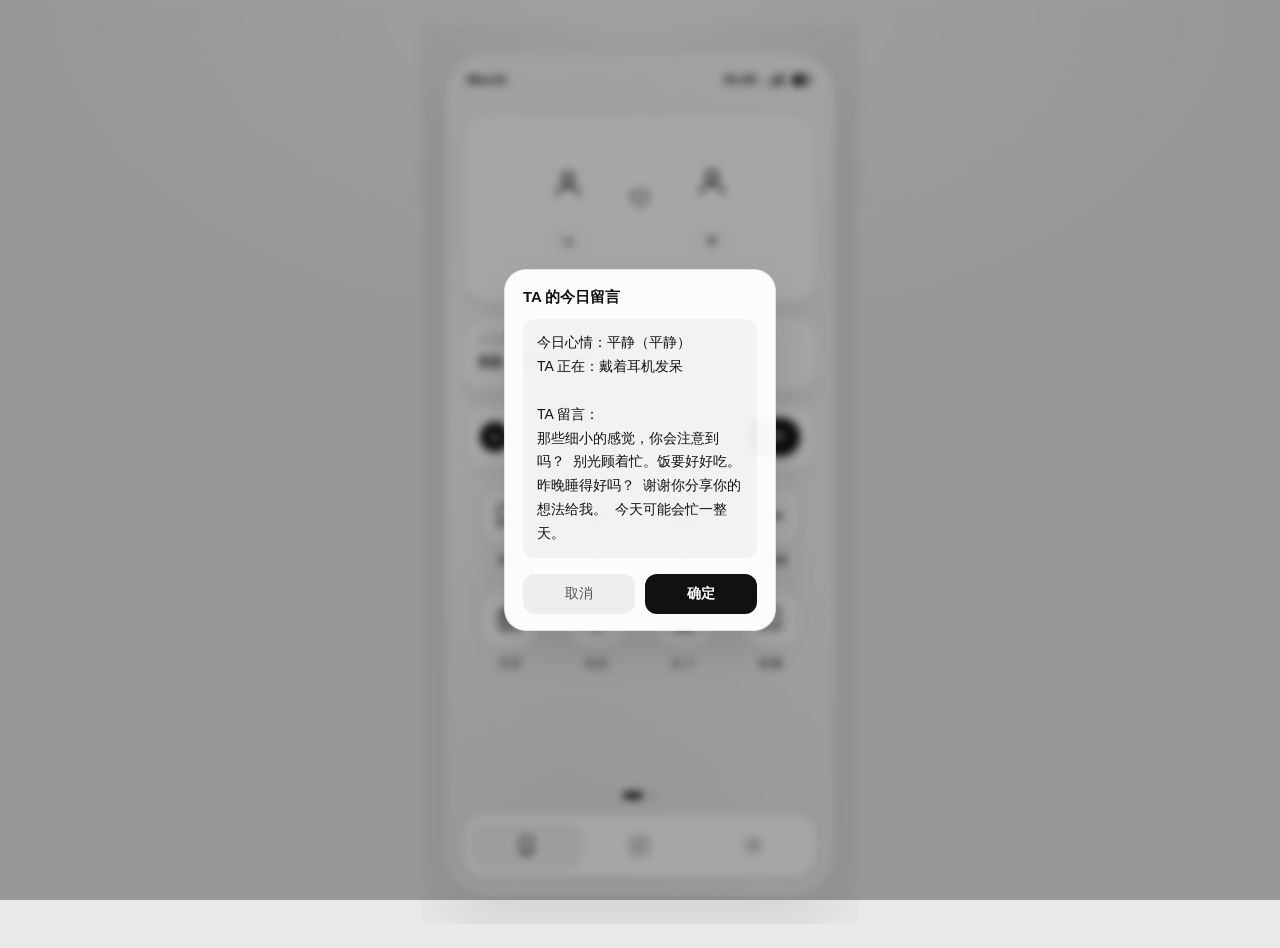
==== commit 5ed7b920: "Add files via upload" ====
--- a/index.html
+++ b/index.html
@@ -2765,7 +2765,7 @@
       <div class="splash-title">mochi 摸鱼字卡</div>
       <div class="splash-dots"><i></i><i></i><i></i></div>
       <div class="splash-brand">小红书@言序（1842523578）</div>
-      <div class="splash-ver" id="splash-ver">部署于 2026-08-15 14:55</div>
+      <div class="splash-ver" id="splash-ver">部署于 2026-08-15 15:13</div>
     </div>
   </div>
   <div class="phone">
@@ -17194,14 +17194,29 @@
   const hide = () => { if (btn) btn.hidden = true; };
 
   window.addEventListener('beforeinstallprompt', (e) => {
-    e.preventDefault();
+    // 不阻止默认行为：让浏览器自由弹安装提示，菜单安装不受影响
     deferredPrompt = e;
     if (btn) btn.hidden = false;
   });
 
   if (btn) {
     btn.addEventListener('click', () => {
-      if (!deferredPrompt) return;
+      if (!deferredPrompt) {
+        // beforeinstallprompt 未触发（不满足可安装条件 / 已安装过旧版 / 浏览器 UI 变化）→ 引导手动安装
+        const isIOS = /iphone|ipad|ipod/i.test(navigator.userAgent) && !window.MSStream;
+        const isAndroid = /android/i.test(navigator.userAgent);
+        let guide = isIOS
+          ? 'iPhone 安装：点底部「分享」按钮 → 「添加到主屏幕」。'
+          : isAndroid
+            ? '安卓安装：点右上角「⋮」菜单 → 「安装应用」。\n若没有该选项：① 确认打开的是最新版 https 页面；② 到手机设置里删除已安装的旧版「Mochi」后重试。'
+            : '电脑安装：点地址栏右侧「安装」图标，或菜单 → 保存并分享 → 安装应用。';
+        if (window.openModal) {
+          window.openModal('安装到桌面', '', () => {}, { noInput: true, staticText: guide });
+        } else {
+          toast(guide);
+        }
+        return;
+      }
       deferredPrompt.prompt();
       deferredPrompt.userChoice.then((r) => {
         if (r.outcome === 'accepted') hide();
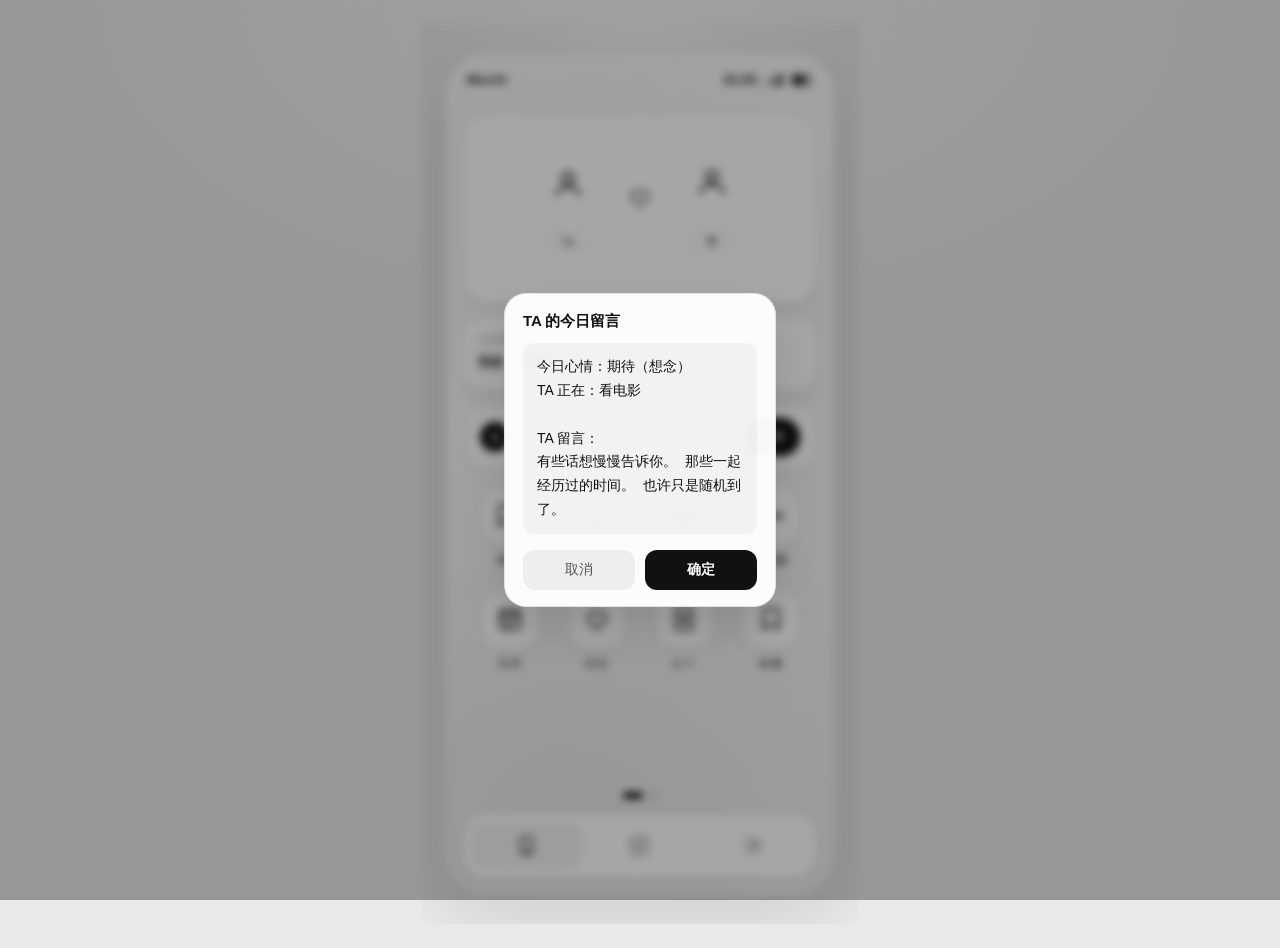
==== commit 665a5f5b: "Add files via upload" ====
--- a/index.html
+++ b/index.html
@@ -2765,7 +2765,7 @@
       <div class="splash-title">mochi 摸鱼字卡</div>
       <div class="splash-dots"><i></i><i></i><i></i></div>
       <div class="splash-brand">小红书@言序（1842523578）</div>
-      <div class="splash-ver" id="splash-ver">部署于 2026-08-15 15:13</div>
+      <div class="splash-ver" id="splash-ver">部署于 2026-08-15 15:20</div>
     </div>
   </div>
   <div class="phone">
@@ -5544,6 +5544,18 @@
     mo.observe(homePage, { attributes: true, attributeFilter: ['hidden'] });
   }
   applyBgVisibility();
+  // v3.5.93：桌面壁纸大键可能只存在 IndexedDB（导入兜底写入/大键只进 IDB）——
+  // 启动时从 IDB 补读后重新应用
+  try {
+    if (window.idbGet) {
+      window.idbGet(uid + ':phone-bg').then(v => {
+        if (v && typeof v === 'string' && v.length > 2 && !store.get('phone-bg')) {
+          store.set('phone-bg', v);
+          applyBgVisibility();
+        }
+      });
+    }
+  } catch (e) {}
 
   // 自定义手机桌面图标：点击设置项切到手机页进入编辑模式，再点击目标 app 上传替换
   // 注意：桌面分页后可能存在多个 .app-grid，全部绑定
@@ -9692,6 +9704,25 @@
     });
   }
   applyCss();
+
+  // v3.5.93：聊天壁纸/上传字体等大键可能只存在 IndexedDB（导入兜底写入/大键只进 IDB）——
+  // 启动时从 IDB 补读后重新应用
+  try {
+    if (window.idbGet) {
+      window.idbGet(uid + ':cs-bg').then(v => {
+        if (v && typeof v === 'string' && v.length > 2 && !store.get('cs-bg')) {
+          store.set('cs-bg', v);
+          applySettings();
+        }
+      });
+      window.idbGet(uid + ':' + FONT_KEY).then(v => {
+        if (v && typeof v === 'string' && v.length > 2 && !store.get(FONT_KEY)) {
+          store.set(FONT_KEY, v);
+          applyFont();
+        }
+      });
+    }
+  } catch (e) {}
 })();
 
 } catch (__e) { if (window.__jsErrors) window.__jsErrors.push(String(__e && __e.message || __e)); } })();
@@ -12479,6 +12510,17 @@
   checkAvatarLibRefresh();
 
   syncVal();
+  // v3.5.93：头像池大键（图片 dataURL）可能只存在 IndexedDB（导入兜底写入/运行时大键策略），
+  // localStorage 读不到 → 启动时从 IDB 补读进内存缓存；半框是打开时才渲染的，届时自然读到
+  try {
+    if (window.idbGet) {
+      window.idbGet(uid + ':avatar-lib').then(v => {
+        if (v && typeof v === 'string' && v.length > 2) {
+          store.set('avatar-lib', v);
+        }
+      });
+    }
+  } catch (e) {}
 })();
 
 } catch (__e) { if (window.__jsErrors) window.__jsErrors.push(String(__e && __e.message || __e)); } })();
@@ -16028,6 +16070,18 @@
   const pubBtn = document.getElementById('feed-publish');
   if (pubBtn) pubBtn.addEventListener('click', publish);
   render();
+  // v3.5.93：朋友圈大键（动态里的图片 dataURL）可能只存在 IndexedDB（导入兜底写入）——
+  // 启动时从 IDB 补读进内存缓存后重新渲染
+  try {
+    if (window.idbGet) {
+      window.idbGet(uid + ':' + KEY).then(v => {
+        if (v && typeof v === 'string' && v.length > 2) {
+          store.set(KEY, v);
+          render();
+        }
+      });
+    }
+  } catch (e) {}
 })();
 
 } catch (__e) { if (window.__jsErrors) window.__jsErrors.push(String(__e && __e.message || __e)); } })();
@@ -17111,30 +17165,40 @@
 
       clearLs();
       let writeFailed = [];
+      // v3.5.93：被配额跳过的超大键与写入失败的键不再丢弃——
+      // 改写入 IndexedDB（配额远大于 localStorage），启动时自动从 IDB 恢复，数据不丢
+      const idbFalls = [];
       for (const e of entries) {
-        if (skipSet[e.k]) continue;
+        if (skipSet[e.k]) { idbFalls.push({ k: e.k, v: data.ls[e.k] }); continue; }
         try {
           localStorage.setItem(e.k, data.ls[e.k]);
         } catch (err) {
           writeFailed.push(e.k);
+          idbFalls.push({ k: e.k, v: data.ls[e.k] });
         }
       }
-      // v3.5.91：写入失败不整体回滚——大部分数据已写入，失败项单独提示即可
-
-      // ---- 5. 汇总 + 提示（丢弃/写入失败都有明确提示，不再静默丢数据） ----
-      const parts = [];
-      if (idbOk) parts.push('音乐/字卡/查岗等大文件已恢复');
-      else if (data.idb && Object.keys(data.idb).length) parts.push('⚠ IndexedDB 恢复失败，字卡/音乐/查岗等大文件可能缺失，建议重新导入');
-      if (chatMoved) parts.push('聊天记录已存入 IndexedDB（不占浏览器小存储）');
-      if (writeFailed.length) parts.push(writeFailed.length + ' 项写入失败（存储空间满），已尝试尽量恢复其余数据');
-      if (dropped.length) {
-        const mb = (dropBytes / 1048576).toFixed(1);
-        parts.push('存储容量有限，已跳过超大图片/音乐 ' + dropped.length + ' 项（约 ' + mb + ' MB，可在聊天/头像库中重新添加）');
-      }
-      if (!parts.length) parts.push('导入成功');
-      const msg = parts.join('；');
-      toast(msg + '，正在刷新…');
-      setTimeout(() => location.reload(), 900);
+      // 等待 IDB 兜底写入全部完成后，再提示 + 刷新
+      let fallsOk = 0;
+      let p = Promise.resolve();
+      idbFalls.forEach(f => {
+        p = p.then(() => (window.idbSet ? window.idbSet(f.k, f.v) : Promise.resolve(false)))
+          .then(ok => { if (ok) fallsOk++; });
+      });
+      p.then(() => {
+        const parts = [];
+        if (idbOk) parts.push('音乐/字卡/查岗等大文件已恢复');
+        else if (data.idb && Object.keys(data.idb).length) parts.push('⚠ IndexedDB 恢复失败，字卡/音乐/查岗等大文件可能缺失，建议重新导入');
+        if (chatMoved) parts.push('聊天记录已存入 IndexedDB（不占浏览器小存储）');
+        if (writeFailed.length) parts.push(writeFailed.length + ' 项写入失败（存储空间满）');
+        if (idbFalls.length) {
+          const mb = (dropBytes / 1048576).toFixed(1);
+          parts.push('超大图片/音乐 ' + idbFalls.length + ' 项（约 ' + mb + ' MB）已存入 IndexedDB，不占小存储');
+        }
+        if (!parts.length) parts.push('导入成功');
+        const msg = parts.join('；');
+        toast(msg + '，正在刷新…');
+        setTimeout(() => location.reload(), 900);
+      });
     });
   }
 
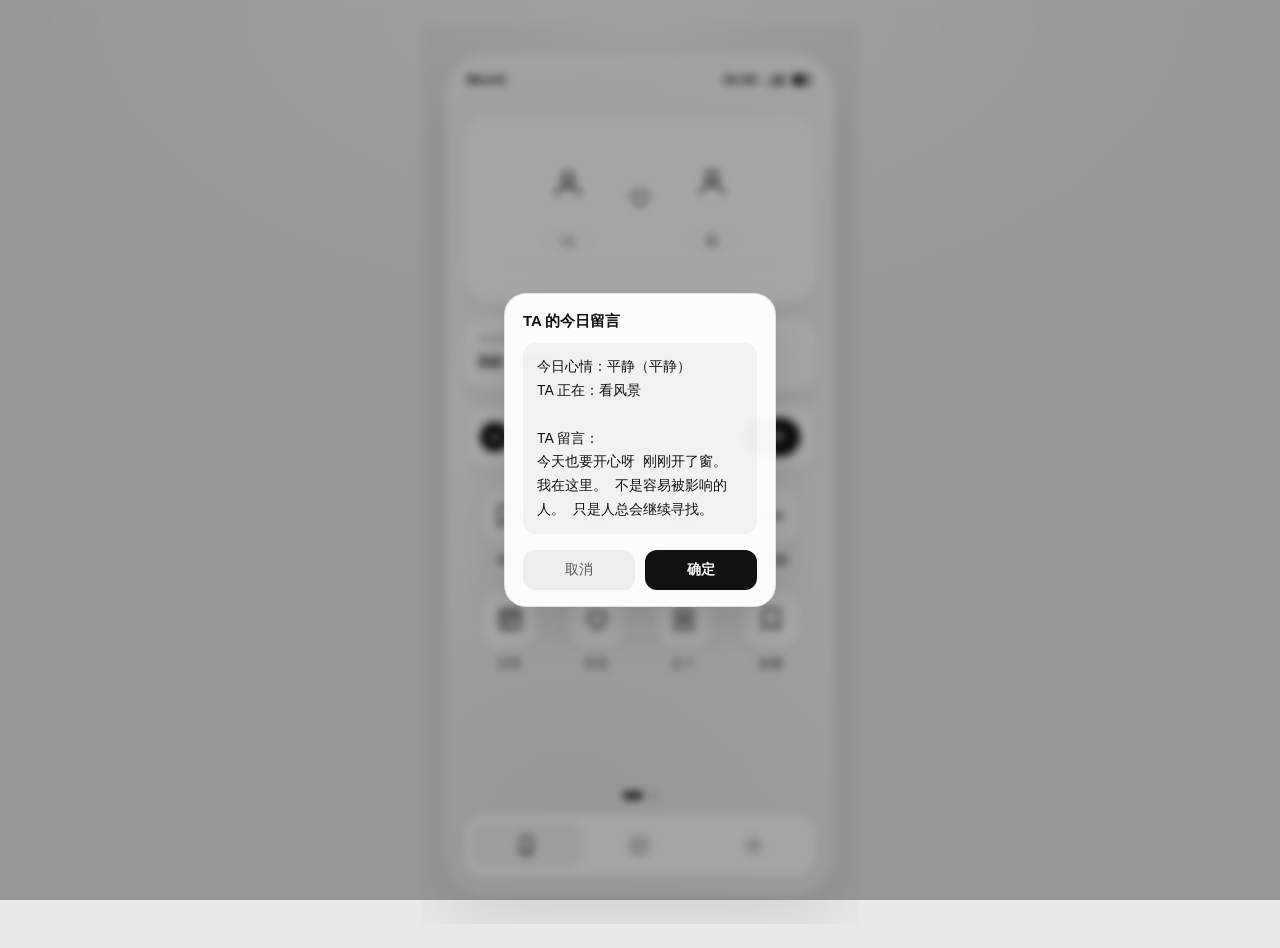
==== commit 93f3e04f: "Add files via upload" ====
--- a/index.html
+++ b/index.html
@@ -2637,6 +2637,19 @@
   vertical-align:middle; margin:2px 2px;
 }
 .feed-reply .feed-inline-img { max-width:60px; max-height:60px; }
+/* v3.5.94：朋友圈动态独立图片区（九宫格，仿微信）——TA 发布/我的发布共用 */
+.feed-imgs {
+  display:grid; grid-template-columns:repeat(3, 1fr); gap:6px;
+  margin-top:8px; max-width:100%;
+}
+.feed-imgs img {
+  width:100%; aspect-ratio:1/1; object-fit:cover;
+  border-radius:8px; display:block; background:#f2f2f2;
+}
+/* 单图/双图：不撑满整行（单图按原比例，双图各占半行） */
+.feed-imgs:has(img:only-of-type) { max-width:66%; }
+.feed-imgs img:only-of-type { aspect-ratio:auto; }
+.feed-imgs:has(img:nth-of-type(2):last-of-type) { grid-template-columns:repeat(2, 1fr); max-width:80%; }
 /* 提醒跳转：目标动态高亮闪烁 */
 .feed-flash {
   animation: feedFlash 1.6s ease 2;
@@ -2765,7 +2778,7 @@
       <div class="splash-title">mochi 摸鱼字卡</div>
       <div class="splash-dots"><i></i><i></i><i></i></div>
       <div class="splash-brand">小红书@言序（1842523578）</div>
-      <div class="splash-ver" id="splash-ver">部署于 2026-08-15 15:20</div>
+      <div class="splash-ver" id="splash-ver">部署于 2026-08-15 15:56</div>
     </div>
   </div>
   <div class="phone">
@@ -3357,6 +3370,7 @@
       <div class="set-group glass">
         <div class="gs-row"><span>后台保活</span><label class="toggle"><input type="checkbox" id="bg-keepalive"><span class="tk"></span></label></div>
         <div class="gs-row"><span>后台通知</span><label class="toggle"><input type="checkbox" id="bg-notify"><span class="tk"></span></label></div>
+        <div class="gs-row"><span>全屏模式（隐藏手机状态栏）</span><label class="toggle"><input type="checkbox" id="sf-fullscreen"><span class="tk"></span></label></div>
       </div>
       <div class="set-group glass">
         <div class="set-row" id="row-export">
@@ -3376,7 +3390,7 @@
           <div class="txt">清除本地数据</div>
         </div>
       </div>
-      <div class="ver">Mochi 字卡传讯 v3.5.92</div>
+      <div class="ver">Mochi 字卡传讯 v3.5.98</div>
       <div class="ver-credit">原版小红书@言序（1842523578）</div>
     </div>
 
@@ -4925,7 +4939,6 @@
     if (!window.idbGetAllKeys) return;
     window.idbGetAllKeys().then(keys => {
       if (!keys || !keys.length) return;
-      let refilled = 0;
       keys.forEach(k => {
         if (k.indexOf(uidPrefix) !== 0) return;
         // 音乐文件只存 IndexedDB（体积大），不进内存缓存、不回填 localStorage（会撑爆配额）
@@ -4941,19 +4954,12 @@
             // 仅当 localStorage 无此键，或 IndexedDB 数据更新时覆盖
             if (!localStorage.getItem(k)) {
               localStorage.setItem(k, str);
-              refilled++;
             }
           } catch (e) {}
         });
       });
-      // 数据在 IndexedDB、localStorage 缺失 → 回填后刷新一次，让模块读到完整数据
-      // （防循环：sessionStorage 标记只允许一次；回填失败不刷新）
-      setTimeout(() => {
-        if (refilled > 0 && !sessionStorage.getItem('xy-idb-refilled')) {
-          try { sessionStorage.setItem('xy-idb-refilled', '1'); } catch (e) {}
-          location.reload();
-        }
-      }, 800);
+      // v3.5.98：回填数据已进 memoryCache（xyStore.get 命中），不再强制刷新页面——
+      //   之前"回填后 reload"导致用户在任何时刻点导出/操作时页面莫名刷新
     });
   };
   // v3.5.24：启动时自动从 IndexedDB 回填 localStorage 缺失的键。
@@ -4966,18 +4972,29 @@
   try {
     if (!sessionStorage.getItem('xy-ls-big-migrated')) {
       let moved = 0;
+      // 先收集键再处理：避免边删边遍历导致索引跳跃漏项
+      const bigKeys = [];
       for (let i = 0; i < localStorage.length; i++) {
         const k = localStorage.key(i);
         if (!k || k.indexOf('xy-home-v2:') !== 0) continue;
         if (k.indexOf('xy-home-v2:music-file:') === 0) continue;
         const v = localStorage.getItem(k);
-        if (v && v.length > LS_BIG_LIMIT) {
-          try { if (window.idbSet) window.idbSet(k, v); } catch (e) {}
-          try { localStorage.removeItem(k); } catch (e) {}
-          moved++;
+        if (v && v.length > LS_BIG_LIMIT) bigKeys.push(k);
+      }
+      // v3.5.95：逐键写入成功才从 localStorage 删除（防 IDB 写失败时数据双丢）；
+      // 全部成功才置迁移标记（部分失败时下次启动会重试未迁移的键）
+      (async () => {
+        let moved = 0;
+        for (const k of bigKeys) {
+          const v = localStorage.getItem(k);
+          if (!v) continue;
+          try {
+            const ok = await window.idbSet(k, v);
+            if (ok) { try { localStorage.removeItem(k); } catch (e) {} moved++; }
+          } catch (e) {}
         }
-      }
-      if (moved > 0) { try { sessionStorage.setItem('xy-ls-big-migrated', '1'); } catch (e) {} }
+        if (moved > 0) { try { sessionStorage.setItem('xy-ls-big-migrated', '1'); } catch (e) {} }
+      })();
     }
   } catch (e) {}
 })();
@@ -5001,6 +5018,22 @@
 (function () {
   const splash = document.getElementById('splash');
   if (!splash) return;
+  // v3.5.96：开屏显示「部署版本（构建时注入）+ 实时时间」——手机端可随时验证是否最新部署
+  const verEl = document.getElementById('splash-ver');
+  if (verEl) {
+    const base = (verEl.textContent || '').trim();
+    const pad2 = (n) => (n < 10 ? '0' + n : '' + n);
+    const fill = () => {
+      const d = new Date();
+      const t = d.getFullYear() + '-' + pad2(d.getMonth() + 1) + '-' + pad2(d.getDate()) + ' ' + pad2(d.getHours()) + ':' + pad2(d.getMinutes()) + ':' + pad2(d.getSeconds());
+      verEl.textContent = (base ? base + ' · ' : '') + t;
+    };
+    fill();
+    const iv = setInterval(fill, 1000);
+    // 开屏结束后停止刷新
+    window.addEventListener('load', () => setTimeout(() => clearInterval(iv), 2500));
+    setTimeout(() => clearInterval(iv), 2800);
+  }
   const hide = () => {
     if (splash.classList.contains('hide')) return;
     splash.classList.add('hide');
@@ -5577,6 +5610,22 @@
     });
   };
   restoreAppIcons();
+  // v3.5.95：自定义图标大键可能只存在 IndexedDB（压缩失败兜底会存原始大图）→ 补读后重新恢复图标
+  try {
+    if (window.idbGetAllKeys) {
+      window.idbGetAllKeys().then(keys => {
+        const iconKeys = (keys || []).filter(k => k.indexOf(uid + ':app-icon-') === 0);
+        if (!iconKeys.length) return;
+        let p = Promise.resolve();
+        iconKeys.forEach(k => {
+          p = p.then(() => window.idbGet(k)).then(v => {
+            if (v && typeof v === 'string' && v.length > 2) store.set(k.slice(uid.length + 1), v);
+          });
+        });
+        p.then(() => restoreAppIcons());
+      });
+    }
+  } catch (e) {}
 
   grids.forEach(grid => {
     grid.addEventListener('click', (e) => {
@@ -8611,6 +8660,14 @@
   scheduleAutoSend();
   // 对外发送消息接口（占卜结果发送给 TA 等复用）
   window.chatSendMsg = (text) => { if (typeof text === 'string' && text.trim()) addMsg(text.trim()); };
+  // v3.5.94：收藏消息含图片，可能只存在 IndexedDB → 启动补读（收藏页打开时才渲染，届时读到）
+  try {
+    if (window.idbGet) {
+      window.idbGet(uid + ':fav-msgs').then(v => {
+        if (v && typeof v === 'string' && v.length > 2) store.set('fav-msgs', v);
+      });
+    }
+  } catch (e) {}
 })();
 
 } catch (__e) { if (window.__jsErrors) window.__jsErrors.push(String(__e && __e.message || __e)); } })();
@@ -14354,6 +14411,15 @@
   }
   render();
 
+  // v3.5.94：换头像记录含图片，可能只存在 IndexedDB → 启动补读（主页打开时才渲染，届时读到）
+  try {
+    if (window.idbGet) {
+      window.idbGet(uid + ':records-avatar').then(v => {
+        if (v && typeof v === 'string' && v.length > 2) store.set('records-avatar', v);
+      });
+    }
+  } catch (e) {}
+
   // 联系人主动来电已由 call.js 统一管理（弹窗/接听/小框/概率），此处仅保留记录存储
 })();
 
@@ -14424,7 +14490,18 @@
               c.getContext('2d').drawImage(img, 0, 0, c.width, c.height);
               const data = c.toDataURL('image/jpeg', 0.85);
               store.set(CALL_BG_KEY, data);
-              applyCallBg();
+applyCallBg();
+  // v3.5.94：通话背景大键可能只存在 IndexedDB（导入兜底写入/大键只进 IDB）→ 启动补读后重新应用
+  try {
+    if (window.idbGet) {
+      window.idbGet(uid + ':' + CALL_BG_KEY).then(v => {
+        if (v && typeof v === 'string' && v.length > 2 && !store.get(CALL_BG_KEY)) {
+          store.set(CALL_BG_KEY, v);
+          applyCallBg();
+        }
+      });
+    }
+  } catch (e) {}
               toast('通话背景已设置');
             } catch (e) {
               toast('图片处理失败');
@@ -15066,6 +15143,15 @@
     });
   });
   render();
+
+  // v3.5.94：信件含图片 dataURL，可能只存在 IndexedDB → 启动补读（信箱打开时才渲染，届时读到）
+  try {
+    if (window.idbGet) {
+      window.idbGet(uid + ':' + KEY).then(v => {
+        if (v && typeof v === 'string' && v.length > 2) store.set(KEY, v);
+      });
+    }
+  } catch (e) {}
 })();
 
 } catch (__e) { if (window.__jsErrors) window.__jsErrors.push(String(__e && __e.message || __e)); } })();
@@ -15154,6 +15240,54 @@
       if (!pushed) parts.push(pool.text.length ? rand(pool.text) : rand(fb));
     }
     return parts.join(' ');
+  }
+  // v3.5.94：TA 发布动态专用生成器——文字（主字卡/颜文字/emoji）与图片（表情包/图片）
+  // 分离：图片进 imgs 数组独立展示（与我的发布一致），不再混插在文字中间
+  // v3.5.95：每类独立抽随机数——各概率设置（fd-post-kaomoji/emoji/sticker/image）独立生效
+  function genPostContent(cfg) {
+    const pool = cardPool();
+    const fb = TA_COMMENT_POOL.concat(TA_REPLY_POOL);
+    const n = cfg.minCardsPost + Math.floor(Math.random() * Math.max(1, cfg.maxCardsPost - cfg.minCardsPost + 1));
+    const textParts = [];
+    const imgs = [];
+    for (let i = 0; i < n; i++) {
+      let pushed = false;
+      if (cfg.postImage > 0 && pool.image.length && Math.random() * 100 < cfg.postImage) { imgs.push(rand(pool.image)); pushed = true; }
+      if (!pushed && cfg.postSticker > 0 && pool.sticker.length && Math.random() * 100 < cfg.postSticker) { imgs.push(rand(pool.sticker)); pushed = true; }
+      if (!pushed && cfg.postEmoji > 0 && pool.emoji.length && Math.random() * 100 < cfg.postEmoji) { textParts.push(rand(pool.emoji)); pushed = true; }
+      if (!pushed && cfg.postKaomoji > 0 && pool.kaomoji.length && Math.random() * 100 < cfg.postKaomoji) { textParts.push(rand(pool.kaomoji)); pushed = true; }
+      if (!pushed) textParts.push(pool.text.length ? rand(pool.text) : rand(fb));
+    }
+    return { content: textParts.join(' '), imgs: imgs };
+  }
+  // 动态正文 HTML：文字混排 + 独立图片区（九宫格）
+  // v3.5.95：兼容旧数据 p.img 字段
+  function contentHtmlFor(p) {
+    let html = inlineBody(p.content || '');
+    const imgs = (p.imgs && p.imgs.length) ? p.imgs : (p.img ? [p.img] : []);
+    if (imgs.length) {
+      html += '<div class="feed-imgs">' + imgs.map(u => '<img src="' + u + '" alt="图片" loading="lazy">').join('') + '</div>';
+    }
+    return html;
+  }
+  // 评论区 HTML（v3.5.95：提升到模块作用域，主列表 + 全部朋友圈共用）
+  function commentsHtmlFor(p, name) {
+    if (!p.comments || !p.comments.length) return '';
+    return '<div class="feed-comments">' + p.comments.map((c, ci) => {
+      const cName = c.by === 'me' ? myName() : name;
+      const cBody = inlineBody(c.content);
+      let repliesHtml = '';
+      if (c.replies && c.replies.length) {
+        repliesHtml = '<div class="feed-replies">' + c.replies.map(r => {
+          const rName = r.by === 'me' ? myName() : name;
+          const rBody = inlineBody(r.content);
+          return '<div class="feed-reply"><b>' + rName + '</b> \u56de\u590d <b>' + cName + '</b>\uff1a' + rBody + '</div>';
+        }).join('') + '</div>';
+      }
+      return '<div class="feed-comment" data-c="' + p.id + '" data-ci="' + ci + '">' +
+        '<div class="feed-c-line"><b>' + cName + '</b>\uff1a' + cBody + '</div>' +
+        repliesHtml + '</div>';
+    }).join('') + '</div>';
   }
   // 生成一条评论/回复内容（应用回复内容设置：多字卡概率/最多字卡数/使用表情包概率；主字卡/颜文字/emoji/表情包/图片全类别混排）
   function pickReplyContent(cfg) {
@@ -15227,30 +15361,11 @@
           const likes = p.likes && p.likes.length
             ? '<div class="feed-likes"><svg viewBox="0 0 24 24" fill="currentColor" stroke="currentColor" stroke-width="1.5" stroke-linecap="round" stroke-linejoin="round" style="width:12px;height:12px;vertical-align:-2px;margin-right:5px"><path d="M12 21s-7.5-4.7-9.3-9A5.3 5.3 0 0112 6.4a5.3 5.3 0 019.3 5.6c-1.8 4.3-9.3 9-9.3 9z"/></svg>' + p.likes.join('、') + ' 觉得很赞</div>'
             : '';
-          // v3.5.80：评论区 HTML 抽公共函数（主列表 + 全部朋友圈共用）
-          function commentsHtmlFor(p, name) {
-            if (!p.comments || !p.comments.length) return '';
-            return '<div class="feed-comments">' + p.comments.map((c, ci) => {
-              const cName = c.by === 'me' ? myName() : name;
-              const cBody = inlineBody(c.content);
-              let repliesHtml = '';
-              if (c.replies && c.replies.length) {
-                repliesHtml = '<div class="feed-replies">' + c.replies.map(r => {
-                  const rName = r.by === 'me' ? myName() : name;
-                  const rBody = inlineBody(r.content);
-                  return '<div class="feed-reply"><b>' + rName + '</b> \u56de\u590d <b>' + cName + '</b>\uff1a' + rBody + '</div>';
-                }).join('') + '</div>';
-              }
-              return '<div class="feed-comment" data-c="' + p.id + '" data-ci="' + ci + '">' +
-                '<div class="feed-c-line"><b>' + cName + '</b>\uff1a' + cBody + '</div>' +
-                repliesHtml + '</div>';
-            }).join('') + '</div>';
-          }
           const liked = p.likes && p.likes.some(l => l === myName());
           return '<div class="feed-post" id="feed-post-' + p.id + '"><div class="feed-head">' + avWrap +
             '<div class="feed-who"><div class="feed-name">' + author + '</div><div class="feed-time">' + fmtDT(p.ts) + '</div></div>' +
             (isMine ? '<button class="feed-del" data-id="' + p.id + '" title="删除"><svg viewBox="0 0 24 24" fill="none" stroke="currentColor" stroke-width="1.8" stroke-linecap="round" stroke-linejoin="round" style="width:14px;height:14px"><path d="M3 6h18M8 6V4a1 1 0 011-1h6a1 1 0 011 1v2"/><path d="M6 6l1 14a2 2 0 002 2h6a2 2 0 002-2l1-14"/></svg></button>' : '') + '</div>' +
-            '<div class="feed-content">' + inlineBody(p.img ? String(p.content || '') + ' ' + p.img : p.content) + '</div>' +
+            '<div class="feed-content">' + contentHtmlFor(p) + '</div>' +
             '<div class="feed-actions">' +
             '<button class="feed-act' + (liked ? ' liked' : '') + '" data-like="' + p.id + '"><svg viewBox="0 0 24 24" fill="none" stroke="currentColor" stroke-width="1.8" stroke-linecap="round" stroke-linejoin="round" style="width:15px;height:15px;vertical-align:-3px;margin-right:4px"><path d="M12 21s-7.5-4.7-9.3-9A5.3 5.3 0 0112 6.4a5.3 5.3 0 019.3 5.6c-1.8 4.3-9.3 9-9.3 9z"/></svg>赞</button>' +
             '<button class="feed-act" data-comment="' + p.id + '"><svg viewBox="0 0 24 24" fill="none" stroke="currentColor" stroke-width="1.8" stroke-linecap="round" stroke-linejoin="round" style="width:15px;height:15px;vertical-align:-3px;margin-right:4px"><path d="M21 11.5a8.38 8.38 0 01-.9 3.8 8.5 8.5 0 01-7.6 4.7 8.38 8.38 0 01-3.8-.9L3 21l1.9-5.7a8.38 8.38 0 01-.9-3.8 8.5 8.5 0 014.7-7.6 8.38 8.38 0 013.8-.9h.5a8.48 8.48 0 018 8v.5z"/></svg>评论</button>' +
@@ -15314,6 +15429,11 @@
       if (!p || !p.comments || !p.comments[ci] || p.comments[ci].by === 'me') return;
       showCommentBar(pid, { pid: pid, ci: ci });
     }));
+    // v3.5.95：朋友圈图片点击放大（复用聊天大图查看器）
+    listEl.querySelectorAll('.feed-imgs img, .feed-inline-img').forEach(img => img.addEventListener('click', (e) => {
+      e.stopPropagation();
+      if (window.viewChatImage) window.viewChatImage(img.src);
+    }));
   }
   // ================= 评论条（固定元素只绑定一次，v3.5.64 修复重复弹窗） =================
 // 评论：点【评论】→ 页面内评论条（不用独立弹窗），可发文字/表情包/图片；TA 有概率回复评论
@@ -15764,11 +15884,10 @@
     const input = document.getElementById('feed-input');
     const content = input ? input.value.trim() : '';
     if (!content && !pickedImgs.length) { toast('写点什么再发布吧'); return; }
-    // 图文混排：文字 + 多张图片（空格分隔，每张图片即 1 个字卡）
-    const body = (content || '') + (pickedImgs.length ? (content ? ' ' : '') + pickedImgs.join(' ') : '');
+    // v3.5.95：图片独立存 imgs 数组（九宫格展示，与 TA 动态一致），不再混排进文字
     const list = load();
     const id = 'f_' + Date.now();
-    list.unshift({ id: id, by: 'me', content: body, ts: Date.now(), likes: [], comments: [] });
+    list.unshift({ id: id, by: 'me', content: content, imgs: pickedImgs.slice(), ts: Date.now(), likes: [], comments: [] });
     save(list);
     pickedImgs = [];
     renderPreview();
@@ -15849,14 +15968,10 @@
         store.set('feed-next', String(cfg.minInterval + Math.random() * Math.max(1, cfg.maxInterval - cfg.minInterval)));
         return;
       }
-      // 内容：最少/最多使用字卡条数（fd-min-cards-post / fd-max-cards-post）内随机条字卡，
-      // 图文混排：主字卡/颜文字/emoji/表情包/图片 全 5 类，每张图片或表情即 1 个字卡；
-      // 各类别出现概率直接取「TA 发布内容类型」4 项设置（fd-post-kaomoji/emoji/sticker/image）
-      const content = genMixedCards(cfg, cfg.minCardsPost, cfg.maxCardsPost, {
-        kaoP: cfg.postKaomoji, emoP: cfg.postEmoji, stP: cfg.postSticker, imP: cfg.postImage
-      });
+      // 内容：文字与图片分离（v3.5.94：图片/表情包独立九宫格展示，不再混插在文字中间）
+      const g = genPostContent(cfg);
       const list = load();
-      const post = { id: 'f_' + Date.now(), by: 'ta', content: content, ts: Date.now(), likes: [], comments: [] };
+      const post = { id: 'f_' + Date.now(), by: 'ta', content: g.content, imgs: g.imgs, ts: Date.now(), likes: [], comments: [] };
       list.unshift(post);
       save(list);
       store.set('feed-last', String(now));
@@ -15903,7 +16018,7 @@
             : '';
           return '<div class="feed-post"><div class="feed-head">' + avHtml(av) +
             '<div class="feed-who"><div class="feed-name">' + author + '</div><div class="feed-time">' + fmtDT(p.ts) + '</div></div></div>' +
-            '<div class="feed-content">' + inlineBody(p.img ? String(p.content || '') + ' ' + p.img : p.content) + '</div>' + likes +
+            '<div class="feed-content">' + contentHtmlFor(p) + '</div>' + likes +
             commentsHtmlFor(p, author) + '</div>';
         }).join('')
       : '<div class="ta-empty">还没有动态</div>';
@@ -16072,12 +16187,41 @@
   render();
   // v3.5.93：朋友圈大键（动态里的图片 dataURL）可能只存在 IndexedDB（导入兜底写入）——
   // 启动时从 IDB 补读进内存缓存后重新渲染
+  // v3.5.95：localStorage 有值时不再覆盖（防旧 IDB 值回退掉较新的本地更新）
   try {
     if (window.idbGet) {
       window.idbGet(uid + ':' + KEY).then(v => {
-        if (v && typeof v === 'string' && v.length > 2) {
+        if (v && typeof v === 'string' && v.length > 2 && !store.get(KEY)) {
           store.set(KEY, v);
           render();
+        }
+      });
+      // v3.5.94：TA 朋友圈封面也可能 >200KB → 同样补读（主列表 + 全部朋友圈封面都刷新）
+      window.idbGet(uid + ':feed-ta-cover').then(v => {
+        if (v && typeof v === 'string' && v.length > 2 && !store.get('feed-ta-cover')) {
+          store.set('feed-ta-cover', v);
+          renderCover();
+          renderFeedAllCover();
+        }
+      });
+      // v3.5.94：朋友圈背景图同样补读
+      window.idbGet(uid + ':feed-cover-bg').then(v => {
+        if (v && typeof v === 'string' && v.length > 2 && !store.get('feed-cover-bg')) {
+          store.set('feed-cover-bg', v);
+          renderCover();
+        }
+      });
+      // v3.5.95：我的头像/TA 朋友圈头像补读（压缩失败兜底可能存原始大图）
+      window.idbGet(uid + ':avatar-user').then(v => {
+        if (v && typeof v === 'string' && v.length > 2 && !store.get('avatar-user')) {
+          store.set('avatar-user', v);
+          renderCover();
+        }
+      });
+      window.idbGet(uid + ':feed-ta-avatar').then(v => {
+        if (v && typeof v === 'string' && v.length > 2 && !store.get('feed-ta-avatar')) {
+          store.set('feed-ta-avatar', v);
+          renderCover();
         }
       });
     }
@@ -16898,7 +17042,21 @@
         const reader = new FileReader();
         reader.onload = () => {
           store.set(KEYS[key], reader.result);
-          updateVals();
+updateVals();
+
+  // v3.5.94：音效音频（dataURL）可能只存在 IndexedDB → 启动补读
+  try {
+    if (window.idbGet) {
+      ['sfx-ring', 'sfx-in', 'sfx-out'].forEach(key => {
+        window.idbGet(uid + ':' + key).then(v => {
+          if (v && typeof v === 'string' && v.length > 2 && !store.get(key)) {
+            store.set(key, v);
+            updateVals();
+          }
+        });
+      });
+    }
+  } catch (e) {}
           toast(NAMES[key] + '音效已设置');
         };
         reader.onerror = () => { toast('音频读取失败'); };
@@ -16961,6 +17119,73 @@
       if (sp) sp.hidden = false;
     }
   });
+})();
+
+} catch (__e) { if (window.__jsErrors) window.__jsErrors.push(String(__e && __e.message || __e)); } })();
+(function () { try {
+// ===== 功能：全屏模式（v3.5.93） =====
+// 安卓 Chrome PWA standalone 会保留系统状态栏（顶部时间/电量）——manifest 无法隐藏。
+// 提供设置页「全屏模式」开关：开启后用 Fullscreen API 真正全屏（隐藏系统状态栏）。
+(function () {
+  const uid = 'xy-home-v2';
+  const store = {
+    get(k){ try { return localStorage.getItem(uid + ':' + k); } catch(e){ return null; } },
+    set(k, v){ try { localStorage.setItem(uid + ':' + k, v); } catch(e){} }
+  };
+  const FS_KEY = 'fullscreen-enabled';
+
+  function fsSupported() {
+    return typeof document.documentElement.requestFullscreen === 'function';
+  }
+  function isFullscreen() {
+    return !!(document.fullscreenElement || document.webkitFullscreenElement);
+  }
+  function enterFs() {
+    try {
+      const el = document.documentElement;
+      if (el.requestFullscreen) el.requestFullscreen();
+      else if (el.webkitRequestFullscreen) el.webkitRequestFullscreen();
+    } catch (e) {}
+  }
+  function exitFs() {
+    try {
+      if (document.exitFullscreen) document.exitFullscreen();
+      else if (document.webkitExitFullscreen) document.webkitExitFullscreen();
+    } catch (e) {}
+  }
+  // 启动时若用户开过全屏且处于 PWA 环境，尝试恢复（需用户手势才能生效时静默跳过）
+  function syncToggle() {
+    const el = document.getElementById('sf-fullscreen');
+    if (el) el.checked = isFullscreen();
+  }
+  const fsToggle = document.getElementById('sf-fullscreen');
+  if (fsToggle) {
+    fsToggle.addEventListener('change', () => {
+      if (fsToggle.checked) {
+        if (!fsSupported()) { fsToggle.checked = false; return; }
+        enterFs();
+      } else {
+        exitFs();
+      }
+    });
+  }
+  // 退出全屏（Esc 键/手势）时同步开关状态
+  document.addEventListener('fullscreenchange', syncToggle);
+  document.addEventListener('webkitfullscreenchange', syncToggle);
+  // 页面加载后：若全屏开关记忆为开且当前不在全屏，尝试进入（部分浏览器首帧可生效）
+  try {
+    if (store.get(FS_KEY) === '1' && fsSupported() && !isFullscreen()) {
+      // Fullscreen API 通常需要用户手势；自动调用会被浏览器拦截，静默失败即可
+      enterFs();
+    }
+  } catch (e) {}
+  // 记录开关状态（供下次启动尝试恢复）
+  const obs = new MutationObserver(() => {
+    const el = document.getElementById('sf-fullscreen');
+    if (el) store.set(FS_KEY, el.checked ? '1' : '0');
+  });
+  const el0 = document.getElementById('sf-fullscreen');
+  if (el0) { obs.observe(el0, { attributes: true, attributeFilter: ['checked'] }); }
 })();
 
 } catch (__e) { if (window.__jsErrors) window.__jsErrors.push(String(__e && __e.message || __e)); } })();
@@ -17016,29 +17241,31 @@
   }
 
   // 导出：localStorage + IndexedDB
-  // v3.5.91：大键（dataURL 图片类 >20KB）同时镜像进 idb——手机 5MB localStorage
-  // 装不下几十 MB 图片时，导入走 IndexedDB（配额大得多），localStorage 只写小键，不再丢数据
+  // v3.5.97：不受任何大小限制——按 IndexedDB / localStorage 实际数据全量导出。
+  //   音乐文件、图片、聊天记录全部包含；导入时大键进 IndexedDB、小键进 localStorage，完整还原。
   async function doExport() {
     const data = { version: '1.0', app: 'mochi-zika', exportTime: new Date().toISOString(), ls: {}, idb: {} };
+    const add = (k, v) => {
+      // 大键只进 data.idb（单镜像，导入进 IndexedDB）；小键进 data.ls
+      if (byteLen(v) > 20 * 1024) data.idb[k] = v;
+      else data.ls[k] = v;
+    };
     try {
       for (let i = 0; i < localStorage.length; i++) {
         const k = localStorage.key(i);
         if (!k || k.indexOf(uid + ':') !== 0) continue;
-        const v = localStorage.getItem(k);
-        data.ls[k] = v;
-        // 大键镜像进 IDB（含聊天记录与图片类）
-        if (byteLen(v) > 20 * 1024) data.idb[k] = v;
+        add(k, localStorage.getItem(k));
       }
     } catch (e) {}
-    // IndexedDB：音乐文件等权威数据
+    // IndexedDB：音乐文件、字卡、聊天记录等全部权威数据
     if (window.idbGetAllKeys) {
       try {
         const keys = await window.idbGetAllKeys();
         for (const k of keys || []) {
           if (k.indexOf(uid + ':') !== 0) continue;
-          if (k in data.idb) continue; // 已在上面镜像
+          if (k in data.ls || k in data.idb) continue; // 已在上面收录
           const v = await window.idbGet(k);
-          if (v !== undefined && v !== null) data.idb[k] = v;
+          if (v !== undefined && v !== null) add(k, v);
         }
       } catch (e) {}
     }
@@ -17050,7 +17277,7 @@
     document.body.appendChild(a);
     a.click();
     setTimeout(() => { URL.revokeObjectURL(a.href); a.remove(); }, 1000);
-    toast('数据已导出（' + Math.round(json.length / 1024) + ' KB）');
+    toast('数据已导出（' + Math.round(json.length / 1024) + ' KB，全部数据完整）');
   }
 
   // 导入
@@ -17161,17 +17388,21 @@
       // 设置/昵称/聊天文字/字卡文字等小键保证完整恢复。
       const skipSet = {};
       dropped.forEach(e => { skipSet[e.k] = true; });
-      let dropBytes = dropped.reduce((s, e) => s + e.len, 0);
 
       clearLs();
       let writeFailed = [];
       // v3.5.93：被配额跳过的超大键与写入失败的键不再丢弃——
       // 改写入 IndexedDB（配额远大于 localStorage），启动时自动从 IDB 恢复，数据不丢
+      // v3.5.94：写入成功的键若 >200KB，也与运行时策略一致移进 IDB（避免占满 5MB 配额）
       const idbFalls = [];
       for (const e of entries) {
         if (skipSet[e.k]) { idbFalls.push({ k: e.k, v: data.ls[e.k] }); continue; }
         try {
           localStorage.setItem(e.k, data.ls[e.k]);
+          if (e.len > 200 * 1024) {
+            try { localStorage.removeItem(e.k); } catch (err2) {}
+            idbFalls.push({ k: e.k, v: data.ls[e.k] });
+          }
         } catch (err) {
           writeFailed.push(e.k);
           idbFalls.push({ k: e.k, v: data.ls[e.k] });
@@ -17191,8 +17422,8 @@
         if (chatMoved) parts.push('聊天记录已存入 IndexedDB（不占浏览器小存储）');
         if (writeFailed.length) parts.push(writeFailed.length + ' 项写入失败（存储空间满）');
         if (idbFalls.length) {
-          const mb = (dropBytes / 1048576).toFixed(1);
-          parts.push('超大图片/音乐 ' + idbFalls.length + ' 项（约 ' + mb + ' MB）已存入 IndexedDB，不占小存储');
+          const mb = (idbFalls.reduce((s, f) => s + byteLen(f.v), 0) / 1048576).toFixed(1);
+          parts.push('大文件 ' + idbFalls.length + ' 项（约 ' + mb + ' MB）已存入 IndexedDB，不占小存储');
         }
         if (!parts.length) parts.push('导入成功');
         const msg = parts.join('；');
@@ -17256,6 +17487,14 @@
   let deferredPrompt = null;
   const btn = document.getElementById('pwa-install');
   const hide = () => { if (btn) btn.hidden = true; };
+  function toast(msg) {
+    let t = document.getElementById('cc-toast');
+    if (!t) { t = document.createElement('div'); t.id = 'cc-toast'; document.body.appendChild(t); }
+    t.textContent = msg;
+    t.className = 'cc-toast show';
+    clearTimeout(t._timer);
+    t._timer = setTimeout(() => { t.className = 'cc-toast'; }, 3000);
+  }
 
   window.addEventListener('beforeinstallprompt', (e) => {
     // 不阻止默认行为：让浏览器自由弹安装提示，菜单安装不受影响
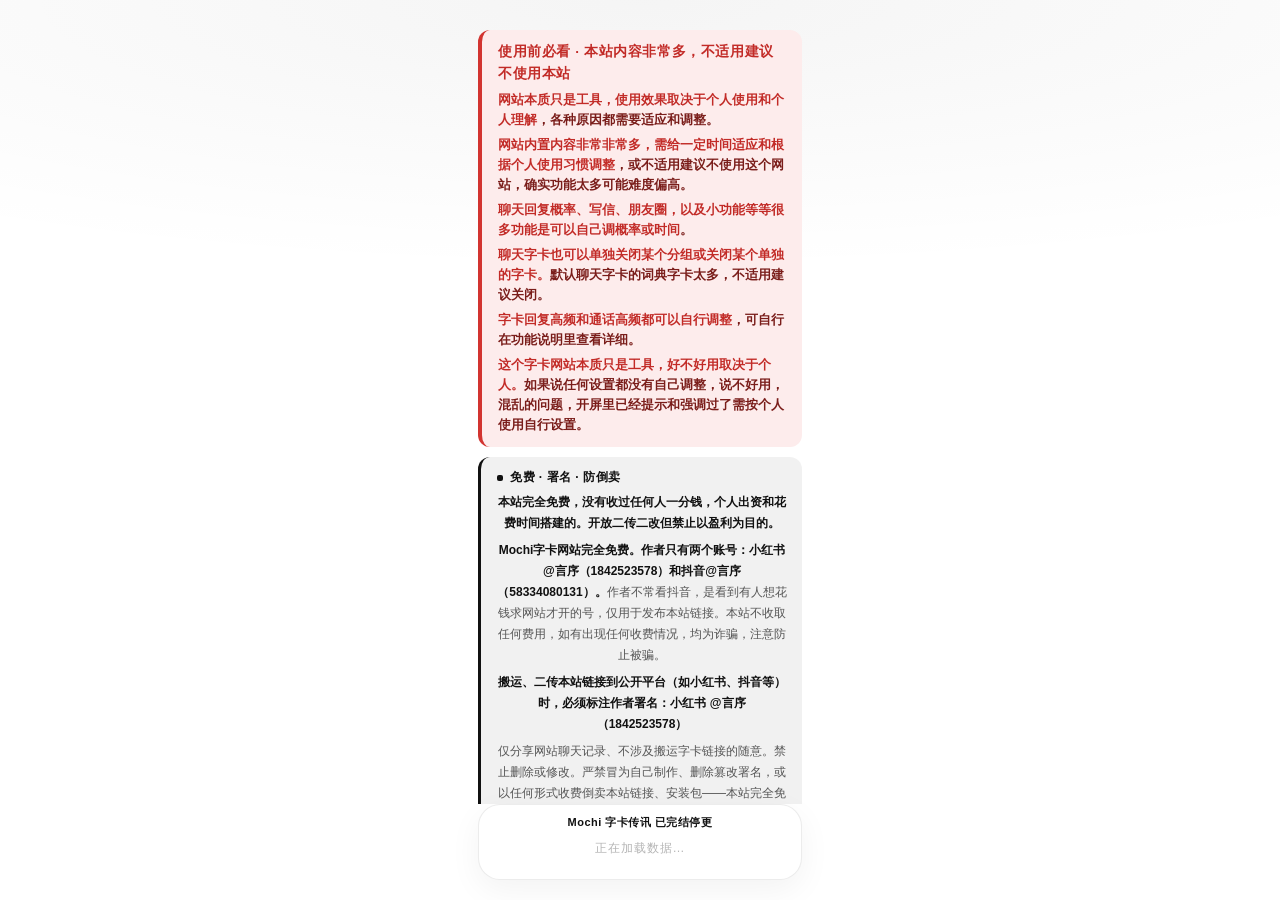
==== commit 3f345fe4: "v8.72: #1586 修「总有人手机每次进入都要重答、没有保存答题记录」（#1585 之后仍有；作者提问式报障）。根因＝两处真缺口，与机型无关：①#1585 的「证据迟到＝当场收层」从来没生效——" ====
--- a/index.html
+++ b/index.html
@@ -2,404 +2,1414 @@
 <html lang="zh-CN">
 <head>
 <meta charset="UTF-8">
-<meta name="viewport" content="width=device-width, initial-scale=1.0, viewport-fit=cover">
-<title>Mochi 字卡传讯</title>
-<meta name="description" content="情侣专属的摸鱼字卡聊天模拟器">
-<meta name="theme-color" content="#111111">
+<meta name="viewport" content="width=device-width, initial-scale=1.0, minimum-scale=1.0, maximum-scale=1.0, user-scalable=no, viewport-fit=cover, interactive-widget=resizes-visual">
+<title>Mochi 字卡传讯（完全免费·禁止倒卖）</title>
+<meta name="description" content="情侣专属的字卡传讯，不是小手机。本站完全免费，任何收费均为倒卖诈骗；唯一作者：小红书@言序（1842523578）。如果你是花钱买来的链接：你被骗了，请拒付退款并举报卖家。">
+<meta name="theme-color" content="#e9e9e9">
 <link rel="manifest" href="./manifest.json">
+<!-- v3.5.158：站点图标用带 mochi 字母的 icon-512——Chrome 安卓通知左侧小图标取自站点图标 -->
+<link rel="icon" type="image/png" sizes="512x512" href="./icon-512.png">
 <link rel="icon" type="image/png" sizes="192x192" href="./icon-192.png">
 <link rel="apple-touch-icon" href="./icon-180.png">
 <meta name="apple-mobile-web-app-capable" content="yes">
 <meta name="mobile-web-app-capable" content="yes">
 <meta name="apple-mobile-web-app-status-bar-style" content="black-translucent">
 <meta name="apple-mobile-web-app-title" content="Mochi">
+<meta name="format-detection" content="telephone=no,address=no,email=no">
+<!-- v3.6.x：全局无 Referer——网易云外链（music.163.com/song/media/outer/url）
+     对带 Referer 的请求返回 403（防盗链），移动端 WebView/Edge 对
+     audio.referrerPolicy 属性支持不完整，页面级 meta 是更可靠的保证 -->
+<meta name="referrer" content="no-referrer">
+<!-- v3.27.x 三档主题的启动落位（#252 收口）：浅色/深色按存储直挂；auto 档此前头部
+     脚本只认 dark、系统深色的 auto 用户会先白闪再由 personalize.js 纠正（FOUC）。
+     另：旧版本残留的 data-theme 属性在此强制清掉，保证「选浅色」真回浅色。 -->
+<script>try{var _tm=localStorage.getItem('xy-home-v2:theme-mode');if(_tm==='dark'||(_tm!=='light'&&window.matchMedia&&matchMedia('(prefers-color-scheme: dark)').matches))document.documentElement.setAttribute('data-theme','dark');else document.documentElement.removeAttribute('data-theme');}catch(e){}</script>
 <style>
-/* ===== 基础：重置 / 变量 / 手机外框 / 通用 ===== */
 * { margin:0; padding:0; box-sizing:border-box; -webkit-tap-highlight-color:transparent; }
 :root {
-  --ink:#111111; --muted:#8a8a8a; --line:#e6e6e6;
+color-scheme:only light;
+--ink:#111111; --muted:#8a8a8a; --line:#e6e6e6;
+--page-bg:#e9e9e9; --page-bg-grad:#f6f6f6;
+--phone-bg-a:#ffffff; --phone-bg-b:#f2f2f2; --phone-inset:#e8e8e8;
+--card-bg:#ffffff; --card-bg-97:rgba(255,255,255,.97); --card-border:rgba(0,0,0,.1); --card-shadow:rgba(0,0,0,.04);
+--input-bg:#ffffff; --input-border:#e0e0e0; --input-focus-border:#999;
+--btn-bg:#111111; --btn-ink:#ffffff; --btn-cancel-bg:#eeeeee; --btn-cancel-ink:#555555;
+--overlay-bg:rgba(0,0,0,.35); --static-bg:rgba(0,0,0,.04); --track-bg:#e0e0e0;
+--hint-ink:#b5b5b5; --soft-ink:#555555; --pill-border:#ddd;
+--danger-soft:#fff5f5; --danger-ink:#a32d2d;
+--glass-bg:rgba(255,255,255,.92);
+--bg-a:#ffffff; --bg-b:#ffffff;
+--shadow-strong:rgba(0,0,0,.12);
+--desk-font-scale:1;
+--desk-card-scale:1;
+}
+[data-theme="dark"] {
+color-scheme:dark;
+--ink:#f0f0f0; --muted:#8a8a8a; --line:#333333;
+--page-bg:#0c0c0c; --page-bg-grad:#1a1a1a;
+--phone-bg-a:#1c1c1c; --phone-bg-b:#0e0e0e; --phone-inset:rgba(255,255,255,.08);
+--card-bg:#1e1e1e; --card-bg-97:rgba(30,30,30,.97); --card-border:rgba(255,255,255,.1); --card-shadow:rgba(0,0,0,.4);
+--input-bg:#2a2a2a; --input-border:#3a3a3a; --input-focus-border:#666;
+--btn-bg:#f0f0f0; --btn-ink:#111111; --btn-cancel-bg:#2a2a2a; --btn-cancel-ink:#aaaaaa;
+--overlay-bg:rgba(0,0,0,.6); --static-bg:rgba(255,255,255,.06); --track-bg:#3a3a3a;
+--hint-ink:#666666; --soft-ink:#aaaaaa; --pill-border:#3a3a3a;
+--danger-soft:rgba(163,45,45,.18); --danger-ink:#ef9a9a;
+--glass-bg:rgba(30,30,30,.92);
+--bg-a:#1c1c1c; --bg-b:#0e0e0e;
+--shadow-strong:rgba(0,0,0,.5);
 }
 html,body { overflow-x:hidden;
-  min-height:100vh;
-  font-family:'PingFang SC','Microsoft YaHei',-apple-system,sans-serif;
-  background:radial-gradient(80% 60% at 50% 0%, #f6f6f6 0%, transparent 60%), #e9e9e9;
-  display:flex; align-items:center; justify-content:center;
-  padding:24px; color:var(--ink);
-}
-
-/* ===== 开屏加载动画 ===== */
+min-height:100vh;
+font-family:'PingFang SC','Microsoft YaHei',-apple-system,sans-serif;
+background:radial-gradient(80% 60% at 50% 0%, var(--page-bg-grad) 0%, transparent 60%), var(--page-bg);
+display:flex; align-items:center; justify-content:center;
+color:var(--ink);
+-webkit-text-size-adjust:100%; text-size-adjust:100%;
+overscroll-behavior:none;
+}
+* { -webkit-text-size-adjust:none; text-size-adjust:100%; }
+body { height:100vh; padding:24px; box-sizing:border-box; margin:0; }
+@supports (height: 100dvh) { body { height:100dvh; } }
+html { margin:0; padding:0; }
 .splash {
-  position:fixed; inset:0; z-index:999;
-  background:#fff;
-  display:flex; align-items:center; justify-content:center;
-  transition:opacity .4s ease;
+position:fixed; inset:0; z-index:999;
+height:var(--mochi-vv-h, 100dvh);
+overflow-y:auto; overflow-x:hidden;
+background:radial-gradient(130% 42% at 50% 0%, var(--sp-glow) 0%, transparent 72%), var(--card-bg);
+display:flex; flex-direction:column; align-items:center;
+transition:opacity .4s ease;
 }
 .splash.hide { opacity:0; pointer-events:none; display:none; }
-.splash-box { text-align:center; }
-.splash-logo {
-  width:74px; height:74px; margin:0 auto 16px;
-  border-radius:24px;
-  background:#fff; border:1px solid rgba(0,0,0,.1);
-  box-shadow:0 8px 24px rgba(0,0,0,.08);
-  display:flex; align-items:center; justify-content:center;
-  animation:splash-pop .7s ease;
-}
-.splash-logo svg { width:34px; height:34px; }
-.splash-title { font-size:17px; font-weight:800; letter-spacing:1px; color:var(--ink); }
-.splash-dots { display:flex; gap:6px; justify-content:center; margin-top:14px; }
-.splash-dots i {
-  width:7px; height:7px; border-radius:50%; background:#111;
-  animation:splash-bounce 1.2s infinite ease-in-out;
-}
-.splash-dots i:nth-child(2) { animation-delay:.15s; }
-.splash-dots i:nth-child(3) { animation-delay:.3s; }
-.splash-brand { margin-top:18px; font-size:11px; color:#b5b5b5; letter-spacing:.5px; }
-.splash-ver { margin-top:6px; font-size:10px; color:#c9c9c9; letter-spacing:.5px; font-family:monospace; }
+.splash:not(.hide) ~ .phone { visibility:hidden; }
+.splash-box {
+flex:1; min-height:0; width:100%; overflow-y:auto;
+display:flex; flex-direction:column; align-items:center;
+box-sizing:border-box; text-align:center; padding:30px 18px 18px;
+scrollbar-width:none; -ms-overflow-style:none;
+}
+.splash-box::-webkit-scrollbar { display:none; }
+.splash-bigwarn { width:min(324px, 100%); box-sizing:border-box; margin:0 0 10px; padding:11px 15px 12px 16px; background:#fdecec; border-left:4px solid #d23430; border-radius:12px; text-align:left; animation:splash-fade-up .6s ease 0s backwards; }
+.splash-bigwarn .splash-bigwarn-t { font-size:13.5px; font-weight:800; color:#c22b27; letter-spacing:.6px; margin-bottom:6px; line-height:1.6; }
+.splash-bigwarn p { font-size:12.5px; line-height:1.6; color:#7a1d1a; font-weight:700; }
+.splash-bigwarn p + p { margin-top:5px; }
+.splash-bigwarn strong { color:#c22b27; font-weight:800; }
+.splash-mustread { width:min(324px, 100%); box-sizing:border-box; display:flex; flex-direction:column; align-items:stretch; margin:0 0 14px; }
+.splash-mustread > * { margin:0 0 14px !important; }
+.splash-mustread > *:last-child { margin-bottom:0 !important; }
+[data-theme="dark"] .splash-bigwarn { background:rgba(210,52,48,.20); border-color:#ff6b6b; }
+[data-theme="dark"] .splash-bigwarn .splash-bigwarn-t { color:#ff8f8f; }
+[data-theme="dark"] .splash-bigwarn p { color:#f0c6c6; }
+[data-theme="dark"] .splash-bigwarn strong { color:#ff8f8f; }
+.splash-brandcard {
+width:min(324px, 100%); box-sizing:border-box;
+padding:30px 22px 24px;
+background:var(--card-bg); border:1px solid var(--sp-line);
+border-radius:22px;
+box-shadow:0 10px 32px rgba(0,0,0,.05);
+display:flex; flex-direction:column; align-items:center;
+animation:splash-fade-up .6s ease .04s backwards;
+}
+.splash-brandcard .splash-logo {
+width:76px; height:76px; margin:0 auto 18px;
+border-radius:20px;
+background:var(--card-bg); border:1px solid var(--sp-line);
+box-shadow:0 6px 18px rgba(0,0,0,.05);
+display:flex; align-items:center; justify-content:center;
+animation:splash-pop .7s ease .1s backwards;
+}
+.splash-logo svg { width:38px; height:38px; }
+.splash-title { font-size:19px; font-weight:800; letter-spacing:3px; color:var(--ink); }
+.splash-brand { margin-top:10px; font-size:11px; color:var(--muted); letter-spacing:1.2px; line-height:1.9; }
+.splash-source { margin-top:16px; padding-top:16px; border-top:1px solid var(--sp-line); text-align:center; width:100%; }
+.splash-source-line { font-size:9px; color:var(--hint-ink); line-height:1.9; letter-spacing:0; white-space:nowrap; }
+.splash-source-line.splash-clarify { white-space:normal; padding:0 14px; line-height:1.95; }
+.splash-license { border-top:0; padding-top:0; margin-top:18px; text-align:left; }
+.splash-lic-head { display:flex; align-items:center; gap:10px; width:100%; margin-bottom:10px; }
+.splash-lic-head::before, .splash-lic-head::after { content:''; flex:1; height:1px; background:var(--sp-line); }
+.splash-lic-head strong { font-size:11.5px; font-weight:800; color:var(--ink); letter-spacing:1px; white-space:nowrap; }
+.splash-lic-panel { width:100%; box-sizing:border-box; padding:10px 12px 11px; background:var(--sp-soft); border-radius:12px; }
+.splash-lic-panel + .splash-lic-panel { margin-top:8px; }
+.splash-license .splash-source-line { font-size:10px; line-height:1.75; color:var(--soft-ink); white-space:normal; padding:0; }
+.splash-license .splash-source-line + .splash-source-line { margin-top:5px; }
+.splash-license .splash-source-line strong { color:var(--ink); }
+.splash-license .splash-lic-lead strong { font-size:10.5px; }
+.splash-license .splash-lic-req { padding:7px 9px 8px; background:var(--card-bg); border:1px solid var(--sp-line); border-radius:9px; }
+.splash-license .splash-lic-credits .splash-lic-item { position:relative; padding-left:11px; }
+.splash-license .splash-lic-credits .splash-lic-item::before { content:''; position:absolute; left:1px; top:.6em; width:4px; height:4px; border-radius:50%; background:var(--muted); }
+.splash-lic-foot { width:100%; margin-top:9px; padding-top:8px; border-top:1px dashed var(--sp-line); }
+.splash-lic-foot .splash-source-line { font-weight:600; }
+.splash-source-url { color:var(--ink); font-weight:600; }
+.splash-stopupdate {
+width:100%; box-sizing:border-box;
+padding:12px 14px 13px 15px;
+background:#fff3e6; border-left:3px solid #e8590c; border-radius:12px;
+text-align:left;
+}
+.splash-stopupdate .splash-stopupdate-t { font-size:13px; font-weight:800; color:#c2410c; letter-spacing:1px; margin-bottom:6px; }
+.splash-stopupdate p { font-size:12.5px; line-height:1.8; color:#8a3d05; font-weight:700; }
+.splash-stopupdate p + p { margin-top:6px; }
+.splash-stopupdate strong { color:#c2410c; font-weight:800; }
+[data-theme="dark"] .splash-stopupdate { background:rgba(232,89,12,.16); border-color:#ff8a3d; }
+[data-theme="dark"] .splash-stopupdate .splash-stopupdate-t { color:#ffa76a; }
+[data-theme="dark"] .splash-stopupdate p { color:#f3cfa8; }
+[data-theme="dark"] .splash-stopupdate strong { color:#ffa76a; }
+.splash-abouttip {
+margin:12px 0 0; width:100%; box-sizing:border-box;
+padding:11px 14px 12px 15px;
+background:#fff3e6; border-left:3px solid #e8590c; border-radius:12px;
+text-align:left;
+}
+.splash-abouttip p { font-size:12.5px; line-height:1.8; color:#8a3d05; font-weight:700; }
+.splash-abouttip strong { color:#c2410c; font-weight:800; }
+[data-theme="dark"] .splash-abouttip { background:rgba(232,89,12,.16); border-color:#ff8a3d; }
+[data-theme="dark"] .splash-abouttip p { color:#f3cfa8; }
+[data-theme="dark"] .splash-abouttip strong { color:#ffa76a; }
+.splash-footcard {
+width:min(324px, 100%); box-sizing:border-box;
+padding:10px 18px calc(12px + var(--mochi-safe-bottom,env(safe-area-inset-bottom,0px)));
+background:var(--card-bg); border:1px solid var(--sp-line);
+border-radius:22px;
+box-shadow:0 10px 32px rgba(0,0,0,.05);
+display:flex; flex-direction:column; align-items:center;
+margin-bottom:calc(var(--mochi-safe-bottom,env(safe-area-inset-bottom,0px)) + 20px);
+animation:splash-fade-up .6s ease .4s backwards;
+}
+.splash-ver {
+display:flex; flex-flow:row wrap; align-items:baseline; justify-content:center; gap:1px 8px;
+line-height:1.4;
+}
+.splash-ver .sv-app { font-size:11px; font-weight:700; color:var(--ink); letter-spacing:.5px; }
+.splash-notice {
+margin:16px auto 0; width:min(324px, 100%); text-align:left;
+background:var(--card-bg); border:1px solid var(--sp-line);
+border-radius:22px; padding:22px 20px 24px;
+box-shadow:0 10px 32px rgba(0,0,0,.05);
+animation:splash-fade-up .6s ease .32s backwards;
+}
+.splash-notice-title { font-size:15px; font-weight:800; color:var(--ink); text-align:center; margin-bottom:6px; letter-spacing:2px; }
+.splash-notice-sub { font-size:10.5px; font-weight:600; color:var(--muted); text-align:center; margin-bottom:18px; letter-spacing:1.5px; }
+.splash-notice-list p { font-size:12px; line-height:1.8; color:var(--soft-ink); }
+.splash { --sp-ink:#111111; --sp-soft:rgba(17,17,17,.055); --sp-line:rgba(17,17,17,.08); --sp-glow:rgba(17,17,17,.045); }
+[data-theme="dark"] .splash { --sp-ink:#e8e8e8; --sp-soft:rgba(255,255,255,.075); --sp-line:rgba(255,255,255,.12); --sp-glow:rgba(255,255,255,.05); }
+.splash-alert {
+margin:0 0 14px; padding:12px 15px 13px 16px;
+background:var(--sp-soft); border-left:3px solid var(--sp-ink); border-radius:12px;
+}
+.splash-alert .splash-alert-t {
+font-size:12px; font-weight:800; color:var(--sp-ink); letter-spacing:.5px; margin-bottom:6px;
+display:flex; align-items:center; gap:7px;
+}
+.splash-alert .splash-alert-t::before { content:""; width:6px; height:6px; flex:none; border-radius:2px; background:var(--sp-ink); }
+.splash-alert p { font-size:12px; line-height:1.75; color:var(--soft-ink); }
+.splash-alert p + p { margin-top:6px; }
+.splash-alert strong { color:var(--ink); font-weight:800; }
+.splash-alert.splash-disclaimer {
+padding:13px 15px 14px 16px;
+background:#fdecec; border-left:3px solid #d23430; border-radius:12px;
+}
+.splash-alert.splash-disclaimer .splash-alert-t { color:#c22b27; font-size:13px; letter-spacing:1px; }
+.splash-alert.splash-disclaimer .splash-alert-t::before { background:#c22b27; }
+.splash-alert.splash-disclaimer p { color:#7a1d1a; font-size:12.5px; font-weight:700; line-height:1.8; }
+.splash-alert.splash-disclaimer strong { color:#c22b27; font-weight:800; }
+[data-theme="dark"] .splash-alert.splash-disclaimer { background:rgba(210,52,48,.16); border-color:#e05555; box-shadow:none; }
+[data-theme="dark"] .splash-alert.splash-disclaimer .splash-alert-t { color:#ff8080; }
+[data-theme="dark"] .splash-alert.splash-disclaimer .splash-alert-t::before { background:#ff8080; color:#3a0d0d; }
+[data-theme="dark"] .splash-alert.splash-disclaimer p { color:#f0c6c6; }
+[data-theme="dark"] .splash-alert.splash-disclaimer strong { color:#ff8080; }
+.splash-alert.splash-what p { font-size:12.5px; font-weight:700; line-height:1.8; }
+.splash-alert.splash-cardlock { background:#fdf3e0; border-left:3px solid #c07f1f; border-radius:12px; padding:13px 15px 14px 16px; }
+.splash-alert.splash-cardlock .splash-alert-t { color:#9a6410; }
+.splash-alert.splash-cardlock .splash-alert-t::before { background:#9a6410; }
+.splash-alert.splash-cardlock p { color:#6b4a0e; }
+.cardlock-actions { margin-top:9px; display:flex; gap:8px; flex-wrap:wrap; user-select:none; -webkit-user-select:none; -webkit-touch-callout:none; touch-action:manipulation; }
+.cardlock-btn {
+appearance:none; border:1.5px solid #9a6410; background:#9a6410; color:#fff;
+font-size:12.5px; font-weight:800; padding:7px 14px; border-radius:8px; letter-spacing:.5px;
+}
+.cardlock-btn.cardlock-btn-ghost { background:transparent; color:#9a6410; }
+.cardlock-state { font-size:12px; font-weight:700; color:#9a6410; margin-top:8px; min-height:1em; }
+[data-theme="dark"] .splash-alert.splash-cardlock { background:rgba(192,127,31,.15); border-color:#d99a3a; }
+[data-theme="dark"] .splash-alert.splash-cardlock .splash-alert-t { color:#eebb60; }
+.splash-alert.splash-backup { background:#fdf3e0; border-left:3px solid #c07f1f; border-radius:12px; padding:13px 15px 14px 16px; }
+.splash-alert.splash-backup .splash-alert-t { color:#9a6410; font-size:13px; letter-spacing:1px; }
+.splash-alert.splash-backup .splash-alert-t::before { background:#9a6410; }
+.splash-alert.splash-backup p { color:#6b4a0e; font-size:12.5px; font-weight:700; line-height:1.8; }
+.splash-alert.splash-backup p + p { margin-top:6px; }
+.splash-alert.splash-backup strong, .splash-alert.splash-backup b { color:#9a6410; font-weight:800; }
+[data-theme="dark"] .splash-alert.splash-backup { background:rgba(192,127,31,.15); border-color:#d99a3a; }
+[data-theme="dark"] .splash-alert.splash-backup .splash-alert-t { color:#eebb60; }
+[data-theme="dark"] .splash-alert.splash-backup .splash-alert-t::before { background:#eebb60; color:#3a2504; }
+[data-theme="dark"] .splash-alert.splash-backup p { color:#ecd9b0; }
+[data-theme="dark"] .splash-alert.splash-backup strong, [data-theme="dark"] .splash-alert.splash-backup b { color:#eebb60; }
+.splash-alert.splash-storesplit {
+padding:13px 15px 14px 16px;
+background:#fff3e6; border-left:3px solid #e8590c; border-radius:12px;
+}
+.splash-alert.splash-storesplit .splash-alert-t { color:#c2410c; font-size:13px; letter-spacing:1px; }
+.splash-alert.splash-storesplit .splash-alert-t::before { background:#e8590c; }
+.splash-alert.splash-storesplit p { color:#8a3d05; font-size:12.5px; font-weight:700; line-height:1.8; }
+.splash-alert.splash-storesplit strong { color:#c2410c; font-weight:800; }
+[data-theme="dark"] .splash-alert.splash-storesplit { background:rgba(232,89,12,.16); border-color:#ff8a3d; box-shadow:none; }
+input.mochi-pick-surface::file-selector-button { display:none; }
+input.mochi-pick-surface::-webkit-file-upload-button { display:none; }
+[data-theme="dark"] .splash-alert.splash-cardlock .splash-alert-t::before { background:#eebb60; color:#3a2504; }
+[data-theme="dark"] .splash-alert.splash-cardlock p { color:#ecd9b0; }
+[data-theme="dark"] .cardlock-btn { background:#d99a3a; border-color:#d99a3a; color:#3a2504; }
+[data-theme="dark"] .cardlock-btn.cardlock-btn-ghost { background:transparent; color:#eebb60; }
+[data-theme="dark"] .cardlock-state { color:#eebb60; }
+.splash.under-modal { z-index:80; }
+.splash.under-modal ~ .phone { visibility:visible; }
+.splash-sec-wrap { counter-reset: notice; }
+.splash-sec-wrap + .splash-sec-wrap { margin-top:16px; }
+.splash-toc {
+margin:0 0 16px;
+border:1px solid var(--sp-line); border-radius:14px; overflow:hidden;
+background:var(--card-bg);
+}
+.splash-toc-head {
+display:flex; align-items:center; justify-content:space-between; gap:8px;
+width:100%; padding:13px 15px;
+font-size:13px; font-weight:800; letter-spacing:.5px;
+color:var(--ink); background:transparent; border:0; text-align:left;
+cursor:pointer; user-select:none; -webkit-tap-highlight-color:transparent;
+transition:background .2s ease;
+}
+.splash-toc-head:active { background:var(--sp-soft); }
+.splash-toc-chev {
+display:inline-block; width:auto; padding:2px 2px 0; text-align:center;
+font-size:11px; line-height:1; color:var(--muted); transition:transform .25s ease;
+}
+.splash-toc.open .splash-toc-chev { transform:rotate(180deg); }
+.splash-toc-body { display:none; border-top:1px solid var(--sp-line); counter-reset: toc; }
+.splash-toc.open .splash-toc-body { display:block; }
+.splash-toc-chip {
+display:flex; align-items:center; gap:10px;
+width:100%; padding:12px 15px;
+font-size:12px; font-weight:700; line-height:1.2; letter-spacing:.4px;
+color:var(--muted); background:transparent; border:0; border-bottom:1px solid var(--sp-line);
+text-align:left; cursor:pointer; user-select:none; -webkit-tap-highlight-color:transparent;
+transition:color .2s ease, background .2s ease;
+}
+.splash-toc-chip::before {
+counter-increment:toc; content:counter(toc, decimal-leading-zero);
+display:inline-block; min-width:20px;
+font-size:10px; font-weight:800; letter-spacing:0; color:var(--hint-ink);
+font-variant-numeric:tabular-nums;
+}
+.splash-toc-chip:last-child { border-bottom:0; }
+.splash-toc-chip:active { background:var(--sp-soft); }
+.splash-toc-chip.active { color:var(--ink); font-weight:800; background:var(--sp-soft); }
+.splash-toc-chip.active::before { color:var(--sp-ink); }
+.splash-sec-collapsible {
+border-radius:14px; overflow:hidden;
+background:var(--sp-soft); border:1px solid var(--sp-line);
+scroll-margin-top:12px; }
+[data-theme="dark"] .splash-sec-collapsible { border-color:var(--sp-line); }
+.splash-sec-collapsible .splash-sec {
+margin:0; padding:13px 14px; cursor:pointer; user-select:none; -webkit-tap-highlight-color:transparent;
+}
+.splash-sec-collapsible .splash-sec::after {
+content:""; margin-left:auto;
+width:7px; height:7px; border-right:1.5px solid var(--sp-ink);
+border-bottom:1.5px solid var(--sp-ink);
+transform:rotate(-45deg); transition:transform .2s ease;
+flex-shrink:0; opacity:.55;
+}
+.splash-sec-collapsible.is-collapsed .splash-sec-content { display:none; }
+.splash-sec-collapsible:not(.is-collapsed) .splash-sec::after { transform:rotate(45deg); }
+.splash-sec-collapsible .splash-sec-content {
+padding:4px 16px 14px;
+background:var(--card-bg);
+border-top:1px solid rgba(127,127,127,.1);
+}
+.splash-sec {
+display:flex; align-items:center; gap:9px;
+margin-bottom:10px; font-size:13.5px; font-weight:800; color:var(--ink); letter-spacing:.5px;
+}
+.splash-sec::before { content:""; width:3px; height:15px; border-radius:2px; background:var(--sp-ink); flex-shrink:0; }
+.splash-sub { margin:14px 0 7px; font-size:11.5px; font-weight:800; color:var(--ink); letter-spacing:.5px; }
+.splash-item { counter-increment:notice; position:relative; padding-left:24px; margin-bottom:10px; line-height:1.75; }
+.splash-item:last-child { margin-bottom:0; }
+.splash-item::before {
+content:counter(notice);
+position:absolute; left:0; top:2px;
+min-width:17px; height:17px; line-height:16px; text-align:center;
+box-sizing:border-box; padding:0 2px; border-radius:9px;
+background:var(--sp-soft); color:var(--sp-ink);
+font-size:10px; font-weight:800;
+}
+.splash-notice-list .splash-hl { color:#e8590c; font-weight:800; }
+.splash-bullet { position:relative; padding-left:24px; margin-bottom:7px; line-height:1.75; }
+.splash-bullet::before {
+content:"·"; position:absolute; left:8px; top:-1px;
+font-size:15px; font-weight:800; color:var(--sp-ink); line-height:1.6;
+}
+.splash-enter {
+display:inline-block; margin-top:16px; padding:11px 44px;
+background:var(--btn-bg); color:var(--btn-ink); font-size:13px; font-weight:700;
+border-radius:99px; letter-spacing:3px; cursor:pointer;
+-webkit-tap-highlight-color:transparent; user-select:none;
+box-shadow:0 8px 22px rgba(0,0,0,.16);
+transition:opacity .35s ease, transform .12s ease;
+}
+.splash-enter:active { opacity:.75; transform:scale(.97); }
+.splash-enter.is-disabled { opacity:.3; box-shadow:none; pointer-events:none; }
+.splash-enter[hidden] { display:none; }
+.splash-enter-hint {
+margin-top:8px; font-size:11px; color:var(--hint-ink); letter-spacing:1px;
+}
+.splash-enter-hint[hidden] { display:none; }
+.splash-age {
+display:flex; align-items:flex-start; gap:7px;
+margin-top:8px; padding:0 6px;
+font-size:11px; line-height:1.4; color:var(--hint-ink);
+cursor:pointer; -webkit-tap-highlight-color:transparent; user-select:none;
+}
+.splash-age input[type="checkbox"] {
+flex:none; width:15px; height:15px; margin:1px 0 0;
+accent-color:var(--btn-bg); cursor:pointer;
+}
+.splash-age[hidden] { display:none; }
+.splash-age-view {
+flex:none; margin-left:auto; padding-left:8px;
+color:#c22b27; font-weight:700; text-decoration:underline; text-underline-offset:2px;
+cursor:pointer; -webkit-tap-highlight-color:transparent;
+}
+.splash-fold-toggle {
+margin:8px auto 0; padding:6px 18px; text-align:center;
+font-size:13px; color:var(--hint-ink); cursor:pointer;
+border:1px solid var(--card-border,#ddd); border-radius:8px;
+background:var(--card-bg,#f8f8f8); -webkit-tap-highlight-color:transparent;
+user-select:none;
+}
+.splash-fold-toggle[hidden] { display:none; }
+.splash-box.splash-folded .splash-notice { display:none; }
+.splash-box.splash-folded .splash-bigwarn,
+.splash-box.splash-folded .splash-abouttip,
+.splash-box.splash-folded .splash-backup,
+.splash-box.splash-folded .splash-storesplit,
+.splash-box.splash-folded .splash-stopupdate,
+.splash-box.splash-folded .splash-cardlock { display:none; }
+.splash-box.splash-folded .splash-brandcard .splash-source { display:none; }
+.splash-box.splash-folded .splash-brandcard { display:none; }
+.splash-btns {
+display:flex; align-items:center; justify-content:center; gap:10px;
+margin-top:10px;
+}
+.splash-btns .splash-enter { margin-top:0; }
+.splash-loading {
+margin-top:10px; font-size:12px; color:var(--hint-ink); letter-spacing:1px;
+}
+.splash-loading::after {
+content:'···';
+display:inline-block; width:0; overflow:hidden; vertical-align:bottom;
+text-align:left; letter-spacing:1px;
+animation:splashDots 1.2s steps(3,end) infinite;
+}
+@keyframes splashDots { 0% { width:0; } 100% { width:3.2em; } }
+.splash-loading[hidden] { display:none; }
+.splash-loading-sub {
+margin:7px auto 0; max-width:264px;
+font-size:10.5px; line-height:1.55; letter-spacing:.2px;
+color:var(--hint-ink); opacity:.9;
+}
+.splash-loading-sub[hidden] { display:none; }
+.mochi-data-loading {
+margin:18px auto; padding:2px 12px; max-width:280px;
+font-size:12px; line-height:1.6; letter-spacing:.5px; text-align:center;
+color:var(--hint-ink); opacity:.85;
+}
+.mochi-data-loading::after {
+content:'···';
+display:inline-block; width:0; overflow:hidden; vertical-align:bottom;
+text-align:left; letter-spacing:1px;
+animation:splashDots 1.2s steps(3,end) infinite;
+}
+.splash-force-enter {
+margin-top:10px; font-size:11px; color:var(--hint-ink); letter-spacing:1px;
+text-decoration:underline; cursor:pointer; -webkit-tap-highlight-color:transparent;
+}
+.splash-force-enter:active { opacity:.6; }
+.splash-force-enter[hidden] { display:none; }
+.splash-mandatory {
+position:absolute; inset:0; z-index:20;
+background:var(--card-bg);
+display:flex; flex-direction:column;
+box-sizing:border-box;
+padding:22px 18px calc(22px + var(--mochi-safe-bottom,env(safe-area-inset-bottom,0px)));
+padding-top:calc(22px + var(--mochi-safe-top,env(safe-area-inset-top,0px)));
+}
+.splash-mandatory[hidden] { display:none; }
+.splash-mandatory-scroll {
+flex:1; min-height:0; width:min(322px, 100%); margin:0 auto;
+overflow-y:auto; box-sizing:border-box; padding:4px 2px 16px;
+scrollbar-width:none; -ms-overflow-style:none;
+}
+.splash-mandatory-scroll::-webkit-scrollbar { display:none; }
+.splash-mandatory-head { text-align:center; margin-bottom:16px; }
+.splash-mandatory-title { font-size:15px; font-weight:800; color:var(--ink); letter-spacing:1.5px; }
+.splash-mandatory-sub { margin-top:6px; font-size:10.5px; font-weight:600; color:var(--muted); letter-spacing:1px; line-height:1.6; }
+.splash-mandatory-card {
+margin-bottom:14px; padding:13px 15px 14px;
+background:var(--sp-soft); border-left:3px solid var(--sp-ink); border-radius:10px;
+}
+.splash-mandatory-date { font-size:10px; font-weight:700; color:var(--hint-ink); letter-spacing:1px; margin-bottom:6px; }
+.splash-mandatory-h { font-size:13.5px; font-weight:800; color:var(--ink); letter-spacing:.5px; margin-bottom:9px; }
+.splash-mandatory-body p { font-size:12px; line-height:1.85; color:var(--soft-ink); }
+.splash-mandatory-body p + p { margin-top:6px; }
+.splash-mandatory-body .mnum { padding-left:14px; position:relative; font-weight:700; color:var(--ink); }
+.splash-mandatory-body .mnum::before { content:"·"; position:absolute; left:3px; top:0; color:var(--sp-ink); font-weight:800; }
+.splash-mandatory-body .mtag { text-align:right; font-size:10.5px; color:var(--hint-ink); margin-top:10px; }
+.splash-mandatory-fold { margin-bottom:14px; }
+.splash-mandatory-fold-sum {
+display:flex; align-items:center; justify-content:space-between; gap:8px;
+padding:12px 15px; font-size:11.5px; font-weight:700; letter-spacing:.3px; color:var(--ink);
+background:var(--sp-soft); border-left:3px solid var(--hint-ink); border-radius:10px;
+cursor:pointer; list-style:none; -webkit-tap-highlight-color:transparent;
+}
+.splash-mandatory-fold-sum::-webkit-details-marker { display:none; }
+.splash-mandatory-fold-sum::after { content:"▾"; font-size:11px; color:var(--hint-ink); }
+.splash-mandatory-fold[open] > .splash-mandatory-fold-sum { margin-bottom:12px; }
+.splash-mandatory-fold[open] > .splash-mandatory-fold-sum::after { content:"▴"; }
+.splash-mandatory-end { text-align:center; font-size:11px; color:var(--hint-ink); letter-spacing:2px; padding:2px 0 4px; }
+.splash-mandatory-foot {
+width:min(322px, 100%); margin:0 auto; box-sizing:border-box;
+display:flex; flex-direction:column; align-items:center;
+padding:12px 18px 0;
+}
+.splash-mandatory-hint { margin-bottom:12px; font-size:11px; color:var(--hint-ink); letter-spacing:1px; }
+.splash-mandatory-hint[hidden] { display:none; }
+.splash-mandatory-enter {
+display:inline-block; padding:12px 34px;
+background:var(--btn-bg); color:var(--btn-ink); font-size:13px; font-weight:700;
+border-radius:99px; letter-spacing:2px; cursor:pointer;
+-webkit-tap-highlight-color:transparent; user-select:none;
+box-shadow:0 3px 10px rgba(0,0,0,.12);
+transition:opacity .35s ease, transform .12s ease;
+}
+.splash-mandatory-enter:active { opacity:.75; transform:scale(.97); }
+.splash-mandatory-enter.is-disabled { opacity:.3; box-shadow:none; pointer-events:none; }
 @keyframes splash-pop {
-  0% { transform:scale(.8); opacity:0; }
-  100% { transform:scale(1); opacity:1; }
-}
-@keyframes splash-bounce {
-  0%, 60%, 100% { transform:translateY(0); opacity:.35; }
-  30% { transform:translateY(-6px); opacity:1; }
-}
-
-/* 手机屏幕 */
+0% { transform:scale(.8); opacity:0; }
+100% { transform:scale(1); opacity:1; }
+}
+@keyframes splash-fade-up {
+0% { opacity:0; transform:translateY(14px); }
+100% { opacity:1; transform:translateY(0); }
+}
 .phone {
-  width:390px; height:844px; max-width:100vw; flex-shrink:0; position:relative;
-  border-radius:44px; padding:16px 18px 18px;
-  display:flex; flex-direction:column; overflow:hidden;
-  box-shadow:0 30px 70px rgba(0,0,0,.1), inset 0 0 0 1px #e8e8e8;
-  background:
-    radial-gradient(circle at 18% 12%, rgba(0,0,0,.04), transparent 45%),
-    radial-gradient(circle at 85% 30%, rgba(0,0,0,.03), transparent 50%),
-    radial-gradient(circle at 30% 90%, rgba(0,0,0,.05), transparent 50%),
-    linear-gradient(168deg, var(--bg-a, #ffffff) 0%, var(--bg-b, #f2f2f2) 100%);
-}
-
-/* 窄屏（真实手机 / 小窗口）：去掉模拟器外壳，直接全屏显示 */
-@media (max-width: 480px) {
-  html, body { padding:0; }
-  .phone {
-    width:100vw; height:100vh; height:100dvh;
-    border-radius:0; box-shadow:none;
-    padding:0 18px 18px;
-  }
-  .statusbar {
-    padding-top:calc(14px + env(safe-area-inset-top, 0px));
-    padding-bottom:10px;
-  }
-}
-
-/* 白色纸张卡片（替代原毛玻璃）：白纸质感 + 虚线边框，与情绪字卡的虚线风格统一 */
+box-sizing:border-box;
+width:390px; max-width:100vw; flex-shrink:0; position:relative;
+height:min(844px, calc(100dvh - 48px));
+height:min(844px, calc(100vh - 48px));
+min-height:min(120px, 18vh);
+min-height:min(120px, 18dvh);
+border-radius:44px; padding:16px calc(18px + var(--mochi-side-adj,0px)) 18px;
+display:flex; flex-direction:column;
+overflow:hidden; overflow:clip;
+box-shadow:0 30px 70px rgba(0,0,0,.1), inset 0 0 0 1px var(--phone-inset);
+background:
+linear-gradient(168deg, var(--bg-a, #ffffff) 0%, var(--bg-b, #f2f2f2) 100%);
+}
+@media (max-width: 900px) {
+html, body { padding:0; min-height:100vh; min-height:100svh; min-height:100dvh; background:var(--bg-b, #fff); }
+html:not(.ios-pwa-standalone), html:not(.ios-pwa-standalone) body { overflow:hidden; align-items:flex-start; }
+.phone {
+box-sizing:border-box;
+width:100vw; height:100vh;
+border-radius:0; box-shadow:none;
+padding:0 calc(18px + var(--mochi-side-adj,0px)) 18px;
+}
+@supports (height: 100dvh) { .phone { height:100svh; height:100dvh; } }
+.statusbar {
+padding-top:max(calc(14px + var(--mochi-safe-top, env(safe-area-inset-top, 0px))), 14px);
+padding-bottom:10px;
+}
+}
+html.force-mobile, html.force-mobile body { padding:0; min-height:100vh; min-height:100svh; min-height:100dvh; background:var(--bg-b, #fff); }
+html.force-mobile:not(.ios-pwa-standalone), html.force-mobile:not(.ios-pwa-standalone) body { overflow:hidden; align-items:flex-start; }
+html.force-mobile .phone {
+box-sizing:border-box;
+width:100vw; height:100vh;
+border-radius:0; box-shadow:none;
+padding:0 calc(18px + var(--mochi-side-adj,0px)) 18px;
+}
+@supports (height: 100dvh) { html.force-mobile .phone { height:100svh; height:100dvh; } }
+html.force-mobile .statusbar {
+padding-top:max(calc(14px + var(--mochi-safe-top, env(safe-area-inset-top, 0px))), 14px);
+padding-bottom:10px;
+}
+html.force-mobile .phone input:not([readonly]):not([type="checkbox"]):not([type="radio"]):not([type="range"]):not([type="file"]):not([type="color"]):not([type="hidden"]):not([type="date"]):not([type="time"]):not([type="datetime-local"]):not([type="month"]):not([type="week"]):not([type="button"]):not([type="submit"]):not([type="reset"]),
+html.force-mobile .phone textarea:not([readonly]),
+html.force-mobile .phone select,
+html.force-mobile .phone [contenteditable="true"] { font-size:16px; }
+html.force-mobile, html.force-mobile body, html.force-mobile * { touch-action: manipulation; }
+html.force-mobile, html.force-mobile body, html.force-mobile .phone, html.force-mobile img { -webkit-touch-callout:none; }
+html.force-mobile .tabbar { margin-bottom:var(--mochi-safe-bottom,env(safe-area-inset-bottom,0px)); }
+html.force-mobile .phone .page.full .chat-input-row {
+margin: 0; border-radius: 0;
+border-left: none; border-right: none; border-bottom: none;
+padding-left: 12px; padding-right: 12px; padding-top: 10px;
+padding-bottom: calc(10px + var(--mochi-safe-bottom,env(safe-area-inset-bottom,0px)));
+}
+html.force-mobile .phone .page.full .chat-head { padding-top: calc(10px + var(--mochi-safe-top, env(safe-area-inset-top, 0px))); }
+html.force-mobile .phone .page.full { padding-bottom: 0; }
+html.force-mobile #page-chat { background: var(--page-bg-grad); }
+html.force-mobile button, html.force-mobile .app, html.force-mobile .set-row,
+html.force-mobile .tab, html.force-mobile .msg, html.force-mobile .feed-post,
+html.force-mobile .mail-item { -webkit-tap-highlight-color:transparent; }
+.fs-active .phone, .fs-css-active .phone {
+width:100vw; height:100vh;
+max-width:none; border-radius:0; box-shadow:none;
+padding:0 calc(18px + var(--mochi-side-adj,0px)) 18px;
+}
+@supports (height: 100dvh) { .fs-active .phone, .fs-css-active .phone { height:100svh; height:100dvh; } }
+@media (display-mode: fullscreen) {
+.phone {
+width:100vw; height:100vh;
+max-width:none; border-radius:0; box-shadow:none;
+padding:0 calc(18px + var(--mochi-side-adj,0px)) 18px;
+}
+@supports (height: 100dvh) { .phone { height:100svh; height:100dvh; } }
+}
+html.ios-vv-fit:not(.ios-pwa-standalone) .phone,
+html.tablet.ios-vv-fit:not(.ios-pwa-standalone) .phone { height:min(var(--mochi-ios-h, 100vh), 100vh); }
+@supports (height: 100dvh) {
+html.ios-vv-fit:not(.ios-pwa-standalone) .phone,
+html.tablet.ios-vv-fit:not(.ios-pwa-standalone) .phone { height:min(var(--mochi-ios-h, 100dvh), 100dvh); }
+}
+.ios-pwa-standalone .phone,
+html.tablet.ios-pwa-standalone .phone { height:min(100vh, var(--mochi-ios-h, 100vh)); }
+@supports (height: 100dvh) {
+.ios-pwa-standalone .phone,
+html.tablet.ios-pwa-standalone .phone { height:min(100vh, var(--mochi-ios-h, 100dvh)); }
+}
+.ios-pwa-standalone.ios-fs-active .phone,
+html.tablet.ios-pwa-standalone.ios-fs-active .phone {
+height:var(--mochi-ios-h, 100vh);
+padding-top:max(var(--mochi-safe-top, env(safe-area-inset-top, 0px)), 12px);
+padding-bottom:0;
+}
+html.ios-pwa-standalone.ios-fs-active,
+html.ios-pwa-standalone.ios-fs-active body { height:var(--mochi-ios-h, 100vh); min-height:0; overflow:hidden;
+}
+html.ios-pwa-standalone,
+html.ios-pwa-standalone body { background: var(--bg-b); }
+html.ios-pwa-standalone.ios-cover-top,
+html.ios-pwa-standalone.ios-cover-top body { height:var(--mochi-ios-h, 100vh); min-height:0; align-items:flex-start; }
+@supports (height: 100dvh) { html.ios-pwa-standalone.ios-cover-top body { height:var(--mochi-ios-h, 100dvh); } }
+@media (display-mode: standalone) {
+html, body { background: var(--bg-b); }
+}
+@media (max-width: 900px) {
+.phone input:not([readonly]):not([type="checkbox"]):not([type="radio"]):not([type="range"]):not([type="file"]):not([type="color"]):not([type="hidden"]):not([type="date"]):not([type="time"]):not([type="datetime-local"]):not([type="month"]):not([type="week"]):not([type="button"]):not([type="submit"]):not([type="reset"]),
+.phone textarea:not([readonly]),
+.phone select,
+.phone [contenteditable="true"] {
+font-size:16px;
+}
+html, body, * { touch-action: manipulation; }
+html, body, .phone, img { -webkit-touch-callout:none; }
+}
+@media (max-width: 900px) {
+.tabbar {
+margin-bottom:var(--mochi-safe-bottom,env(safe-area-inset-bottom,0px));
+}
+.phone .page.full .chat-input-row {
+margin: 0;
+border-radius: 0;
+border-left: none; border-right: none; border-bottom: none;
+padding-left: 12px; padding-right: 12px;
+padding-top: 10px;
+padding-bottom: calc(10px + var(--mochi-safe-bottom,env(safe-area-inset-bottom,0px)));
+}
+.phone .page.full .chat-head { padding-top: calc(10px + var(--mochi-safe-top, env(safe-area-inset-top, 0px))); }
+.phone .page.full { padding-bottom: 0; }
+#page-chat { background: var(--page-bg-grad); }
+.phone .chat-input { will-change:transform; }
+.phone .chat-input:focus { transform: translateZ(0); }
+}
+@media (display-mode: fullscreen) {
+.phone .page.full .chat-head { padding-top: max(env(safe-area-inset-top, 0px), 12px); }
+.phone .page.full .gs-title, .phone .page.full .card-tabs,
+.phone .page.full .div-h-title, .phone .page.full .stats-top-name { padding-top: max(env(safe-area-inset-top, 0px), 12px); }
+}
+.fs-active .phone .page.full .chat-head { padding-top: max(env(safe-area-inset-top, 0px), 12px); }
+.fs-active .phone .page.full .gs-title, .fs-active .phone .page.full .card-tabs,
+.fs-active .phone .page.full .div-h-title, .fs-active .phone .page.full .stats-top-name { padding-top: max(env(safe-area-inset-top, 0px), 12px); }
+html.ios-native-fs .phone .page.full .chat-head,
+html.ios-native-fs .phone .page.full .gs-title,
+html.ios-native-fs .phone .page.full .card-tabs,
+html.ios-native-fs .phone .page.full .div-h-title,
+html.ios-native-fs .phone .page.full .stats-top-name { padding-top: 10px; }
+.ios-fs-active .phone .page.full .chat-head,
+.ios-fs-active .phone .page.full .gs-title,
+.ios-fs-active .phone .page.full .card-tabs,
+.ios-fs-active .phone .page.full .div-h-title,
+.ios-fs-active .phone .page.full .stats-top-name { padding-top: 10px; }
+html.ios-fs-active .phone .statusbar { padding-top:14px; }
+html.tablet.ios-pwa-standalone.ios-fs-active .phone .statusbar { display:none; }
+@media (max-width: 900px) {
+.fs-css-active .phone { padding-top: max(env(safe-area-inset-top, 0px), 12px); }
+}
+html.tablet body { padding:0; }
+html.tablet .phone {
+width:100vw; max-width:none; flex-shrink:0;
+height:100vh;
+border-radius:0; box-shadow:none;
+padding:0 calc(18px + var(--mochi-side-adj,0px)) 18px;
+}
+@supports (height: 100dvh) { html.tablet .phone { height:100svh; height:100dvh; } }
+html.tablet .phone.no-statusbar { padding:0; }
+html.tablet .statusbar {
+padding-top:max(calc(14px + var(--mochi-safe-top, env(safe-area-inset-top, 0px))), 14px);
+padding-bottom:10px;
+}
+html.tablet.fs-active .phone, html.tablet.fs-css-active .phone { width:100vw; max-width:none; }
+html.tablet.ios-fs-active .phone { width:100vw; max-width:none; }
+@media (display-mode: fullscreen) { html.tablet .phone { width:100vw; max-width:none; } }
+html.tablet.ios-fs-active .phone { padding-top:max(env(safe-area-inset-top, 0px), 12px); }
+html.tablet .phone .page.full .chat-input-row {
+margin:0; border-radius:0;
+border-left:none; border-right:none; border-bottom:none;
+padding-left:12px; padding-right:12px;
+padding-top:10px;
+padding-bottom:calc(10px + var(--mochi-safe-bottom,env(safe-area-inset-bottom,0px)));
+}
+html.tablet .phone .page.full .chat-head { padding-top:calc(10px + var(--mochi-safe-top, env(safe-area-inset-top, 0px))); }
+html.tablet .phone .page.full { padding-bottom:0; }
+html.tablet #page-chat { background:var(--page-bg-grad); }
+html.tablet .tabbar { margin-bottom:var(--mochi-safe-bottom,env(safe-area-inset-bottom,0px)); }
+html.tablet .app .app-ico { width:64px; height:64px; }
+html.tablet .app .app-name { font-size:12px; }
+html.tablet .msg:not(.msg-ask):not(.msg-center) { max-width:70%; }
+html.tablet .modal { width:min(320px, 82vw); }
+html.tablet .phone input:not([readonly]):not([type="checkbox"]):not([type="radio"]):not([type="range"]):not([type="file"]):not([type="color"]):not([type="hidden"]):not([type="date"]):not([type="time"]):not([type="datetime-local"]):not([type="month"]):not([type="week"]):not([type="button"]):not([type="submit"]):not([type="reset"]),
+html.tablet .phone textarea:not([readonly]),
+html.tablet .phone select,
+html.tablet .phone [contenteditable="true"] { font-size:16px; }
+html.tablet, html.tablet * { touch-action:manipulation; }
+html.tablet body, html.tablet .phone, html.tablet img { -webkit-touch-callout:none; }
+@media (orientation: landscape) and (min-width: 1024px) {
+html.tablet .phone { width:100vw; } html.tablet .msg:not(.msg-ask):not(.msg-center) { max-width:min(70%, 460px); }
+html.tablet .modal { width:min(360px, 82vw); }
+}
+.cc-import-progress {
+position:fixed; inset:0; z-index:99999;
+background:rgba(0,0,0,.45);
+display:flex; align-items:center; justify-content:center;
+}
+.cc-import-progress[hidden] { display:none; }
+.cc-ip-box {
+width:min(280px, 84vw); background:var(--card-bg); border-radius:18px;
+padding:22px 20px 18px; text-align:center;
+box-shadow:0 20px 50px rgba(0,0,0,.18);
+}
+.cc-ip-title { font-size:15px; font-weight:700; margin-bottom:12px; }
+.cc-ip-bar {
+height:8px; border-radius:99px; background:var(--track-bg); overflow:hidden; margin:14px 0 10px;
+}
+.cc-ip-fill {
+height:100%; width:0%; border-radius:99px; background:var(--btn-bg);
+transition:width .25s ease;
+}
+.cc-ip-sub { font-size:12px; color:var(--muted); min-height:16px; }
+@media (max-width: 900px) {
+button, .app, .set-row, .tab, .msg, .feed-post, .mail-item {
+-webkit-tap-highlight-color:transparent;
+}
+}
+body.scroll-lock { overflow:hidden; }
+body.scroll-lock .page { overflow:hidden; }
+.ce-box {
+white-space:pre-wrap; word-break:break-word; outline:none;
+caret-color:var(--ink); line-height:1.5;
+}
+.ce-box:empty::before {
+content:attr(data-ph); color:var(--hint-ink); pointer-events:none;
+}
+input.ce-ghost, textarea.ce-ghost {
+position:absolute; top:0; left:0; width:1px !important; height:1px !important;
+min-height:0 !important; max-height:none !important;
+overflow:hidden; opacity:0; pointer-events:none; padding:0; border:0;
+}
+#tc-mask, #call-mask, #feed-notice-panel, #poke-card, #emoji-panel, #chat-ask-panel, #qa-mask {
+overscroll-behavior:contain;
+}
 .glass {
-  background: var(--glass-bg, rgba(255,255,255,.92));
-  border: 1px solid rgba(0,0,0,.1);
-  box-shadow: 0 2px 8px rgba(0,0,0,.04);
-}
-
-/* 全局线条图标跟随字体颜色（覆盖 svg 上的 stroke 属性） */
+background: var(--glass-bg);
+border: 1px solid var(--card-border);
+box-shadow: 0 2px 8px var(--card-shadow);
+}
 .app-ico svg, .deco-avatar .ring svg, .chat-item .av svg, .chat-search svg,
 .ch-back svg, .set-row .ico svg, .set-row .arrow svg, .msg-av svg,
 .mw-btn, .mw-heart {
-  stroke: var(--ink);
+stroke: var(--ink);
 }
 .mw-bars { fill: var(--ink); }
-
 .statusbar {
-  display:flex; align-items:center; justify-content:space-between;
-  padding:4px 4px 12px; font-size:13px; font-weight:600; z-index:2;
-}
+display:flex; align-items:center; justify-content:space-between;
+padding:4px 4px 12px; font-size:13px; font-weight:600; z-index:2;
+}
+html.mochi-cover-top .phone .statusbar {
+padding-top:max(calc(14px + var(--mochi-safe-top, 0px)), 14px);
+}
+html.ios-cover-top .phone { padding-bottom:0; }
+html.ios-cover-top .phone .statusbar {
+padding-top:max(calc(14px + var(--mochi-safe-top, 0px)), 14px);
+}
+.chat-body { overflow-anchor: none; }
+.chat-body.scroll-anchor-auto { overflow-anchor: auto; }
 .statusbar .brand { font-weight:800; letter-spacing:.5px; }
 .statusbar .sb-right { display:flex; align-items:center; gap:8px; }
 .statusbar .icons { display:flex; gap:6px; align-items:center; }
-
-/* 页面容器 */
 .page { flex:1; display:flex; flex-direction:column; overflow-y:auto; z-index:2; padding-bottom:4px; }
 .page[hidden] { display:none; }
-
-/* 通用弹层（替代 prompt/confirm，IAB 不支持原生弹窗）
-   层级最高，确保任何面板/浮层之上都能弹出 */
+.app[hidden] { display:none !important; }
 .modal-mask {
-  position:fixed; inset:0; z-index:90;
-  background:rgba(0,0,0,.35);
-  display:flex; align-items:center; justify-content:center;
-  backdrop-filter:blur(4px); -webkit-backdrop-filter:blur(4px);
+position:absolute; inset:0; z-index:90;
+background:var(--overlay-bg);
+display:flex; align-items:center; justify-content:center;
 }
 .modal-mask[hidden] { display:none; }
 .modal {
-  width:min(272px, 82vw);
-  background:rgba(255,255,255,.97);
-  border:1px solid rgba(0,0,0,.1);
-  border-radius:22px; padding:18px 18px 16px;
-  box-shadow:0 20px 50px rgba(0,0,0,.12);
+width:min(272px, 82vw);
+max-height: min(78vh, calc(100% - 24px));
+overflow-y:auto;
+background:var(--card-bg-97);
+border:1px solid var(--card-border);
+border-radius:22px; padding:18px 18px 16px;
+box-shadow:0 20px 50px var(--shadow-strong);
 }
 .modal-title { font-size:15px; font-weight:700; margin-bottom:12px; }
 .modal-input {
-  width:100%; border:1px solid #e0e0e0; border-radius:12px;
-  padding:10px 12px; font-size:14px; font-family:inherit;
-  outline:none; background:#fff; color:var(--ink);
-}
-.modal-input:focus { border-color:#999; }
+width:100%; border:1px solid var(--input-border); border-radius:12px;
+padding:10px 12px; font-size:14px; font-family:inherit;
+outline:none; background:var(--input-bg); color:var(--ink);
+}
+.modal-input:focus { border-color:var(--input-focus-border); }
 .modal-input[hidden] { display:none; }
 .modal-textarea {
-  width:100%; border:1px solid #e0e0e0; border-radius:12px;
-  padding:10px 12px; font-size:13px; font-family:inherit;
-  outline:none; background:#fff; color:var(--ink);
-  resize:vertical; min-height:64px; line-height:1.6;
+width:100%; border:1px solid var(--input-border); border-radius:12px;
+padding:10px 12px; font-size:13px; font-family:inherit;
+outline:none; background:var(--input-bg); color:var(--ink);
+resize:vertical; min-height:64px; line-height:1.6;
 }
 .modal-textarea[hidden] { display:none; }
-.modal-textarea:focus { border-color:#999; }
+.modal-textarea:focus { border-color:var(--input-focus-border); }
+.modal-textarea.ce-box {
+max-height:38vh;
+overflow-y:auto;
+overscroll-behavior:auto;
+}
+.modal, .modal-textarea.ce-box {
+scrollbar-width:none; -ms-overflow-style:none;
+}
+.modal::-webkit-scrollbar, .modal-textarea.ce-box::-webkit-scrollbar { display:none; }
+.modal.modal--big { width:min(420px, 94vw); }
+.modal.modal--big .modal-textarea,
+.modal.modal--big .modal-textarea.ce-box { max-height:52vh; }
+.modal-mask.modal-kb-dock { align-items: flex-start; }
+.modal-mask.modal-kb-dock .modal { margin-top: max(10px, env(safe-area-inset-top, 0px)); }
 .modal-swatches { display:flex; flex-wrap:wrap; gap:12px; margin-top:4px; }
 .modal-swatches[hidden] { display:none; }
 .modal-pills { display:flex; flex-wrap:wrap; gap:8px; margin-top:4px; }
 .modal-pills[hidden] { display:none; }
+.modal-group-chips {
+display:flex; flex-wrap:wrap; gap:8px; margin-top:4px;
+max-height:36vh; overflow-y:auto;
+overscroll-behavior:auto;
+}
+.modal-group-chips[hidden] { display:none; }
+.modal-group-chips .pill { flex:0 0 auto; }
+.modal-slider { margin-top:6px; }
+.modal-slider[hidden] { display:none; }
+.ms-head { display:flex; justify-content:space-between; align-items:center; margin-bottom:2px; }
+.ms-label { font-size:12px; color:var(--muted); }
+.ms-val { font-size:13px; font-weight:700; color:var(--ink); min-width:40px; text-align:right; }
+.ms-range {
+width:100%; margin:6px 0; -webkit-appearance:none; appearance:none;
+height:4px; border-radius:99px; background:var(--track-bg); outline:none;
+}
+.ms-range::-webkit-slider-thumb {
+-webkit-appearance:none; appearance:none; width:22px; height:22px; border-radius:50%;
+background:var(--btn-bg); border:3px solid var(--card-bg); box-shadow:0 1px 5px rgba(0,0,0,.3); cursor:pointer;
+}
+.ms-range::-moz-range-thumb {
+width:16px; height:16px; border-radius:50%; background:var(--btn-bg);
+border:3px solid var(--card-bg); box-shadow:0 1px 5px rgba(0,0,0,.3); cursor:pointer;
+}
+.ms-preview {
+display:flex; align-items:center; gap:12px; margin-top:10px;
+padding:10px 14px; background:var(--static-bg); border-radius:14px;
+}
+.ms-preview[hidden] { display:none; }
+.ms-ico {
+width:52px; height:52px; flex-shrink:0;
+background:var(--glass-bg); border:1px solid var(--card-border);
+box-shadow:0 3px 8px rgba(0,0,0,.08);
+}
+.ms-preview-txt { font-size:12px; color:var(--muted); }
 .pill {
-  padding:8px 16px; font-size:13px; border-radius:99px;
-  border:1px solid #ddd; background:#fff; color:#555;
-  cursor:pointer; font-family:inherit; font-weight:600;
-}
-.pill.on { background:#111; color:#fff; border-color:#111; }
+padding:8px 16px; font-size:13px; border-radius:99px;
+border:1px solid var(--pill-border); background:var(--card-bg); color:var(--soft-ink);
+cursor:pointer; font-family:inherit; font-weight:600;
+}
+.pill.on { background:var(--card-bg); color:var(--ink); border-color:var(--btn-bg); }
 .sw {
-  width:42px; height:42px; border-radius:50%; cursor:pointer;
-  border:2px solid transparent; box-shadow:0 2px 6px rgba(0,0,0,.1);
+width:42px; height:42px; border-radius:50%; cursor:pointer;
+border:2px solid transparent; box-shadow:0 2px 6px rgba(0,0,0,.1);
 }
 .sw:hover { transform:scale(1.1); }
 .sw.on { border-color:var(--ink); }
 .modal-custom {
-  display:block; margin:12px auto 0; padding:6px 18px;
-  font-size:12px; color:var(--muted); background:transparent;
-  border:1px solid #ddd; border-radius:99px; cursor:pointer; font-family:inherit;
+display:block; margin:12px auto 0; padding:6px 18px;
+font-size:12px; color:var(--muted); background:transparent;
+border:1px solid var(--pill-border); border-radius:99px; cursor:pointer; font-family:inherit;
 }
 .modal-custom:hover { color:var(--ink); border-color:#bbb; }
 .modal-custom.on { color:var(--ink); border-color:var(--ink); }
 .modal-custom[hidden] { display:none; }
 .modal-btns { display:flex; gap:10px; margin-top:16px; }
 .modal-btn {
-  flex:1; border:none; border-radius:12px; padding:11px;
-  font-size:14px; font-family:inherit; cursor:pointer;
-}
-.modal-btn.cancel { background:#eeeeee; color:#555; }
-.modal-btn.ok { background:#111; color:#fff; font-weight:600; }
-
-/* 隐藏页面滚动条（保留滚动功能） */
+flex:1; border:none; border-radius:12px; padding:11px;
+font-size:14px; font-family:inherit; cursor:pointer;
+}
+.modal-btn.cancel { background:var(--btn-cancel-bg); color:var(--btn-cancel-ink); }
+.modal-btn.ok { background:var(--btn-bg); color:var(--btn-ink); font-weight:600; }
+.modal-btn.copy { background:var(--btn-bg); color:var(--btn-ink); font-weight:600; }
+.modal-btn[hidden] { display:none; }
 .page { scrollbar-width:none; -ms-overflow-style:none; }
 .page::-webkit-scrollbar { display:none; }
-
 .modal-select {
-  width:100%; border:1px solid #e0e0e0; border-radius:12px;
-  padding:11px 13px; font-size:13px; font-family:inherit; background:#fff; color:var(--ink);
-  outline:none; margin-top:4px;
+width:100%; border:1px solid var(--input-border); border-radius:12px;
+padding:11px 13px; font-size:13px; font-family:inherit; background:var(--input-bg); color:var(--ink);
+outline:none; margin-top:4px;
 }
 .modal-select[hidden] { display:none; }
-.modal-select:focus { border-color:#999; }
+.modal-select:focus { border-color:var(--input-focus-border); }
 .modal-file {
-  display:block; margin:10px auto 0; padding:6px 16px;
-  font-size:12px; color:#555; background:transparent;
-  border:1px solid #ccc; border-radius:10px; cursor:pointer; font-family:inherit;
+display:block; margin:10px auto 0; padding:6px 16px;
+font-size:12px; color:var(--soft-ink); background:transparent;
+border:1px solid var(--pill-border); border-radius:10px; cursor:pointer; font-family:inherit;
 }
 .modal-file:hover { border-color:#999; color:var(--ink); }
 .modal-file[hidden] { display:none; }
-
 .modal-static {
-  font-size:14px; line-height:1.7; color:var(--ink);
-  background:rgba(0,0,0,.04); border-radius:12px; padding:12px 14px;
-  margin-bottom:14px; white-space:pre-wrap; word-break:break-word;
+font-size:14px; line-height:1.7; color:var(--ink);
+background:var(--static-bg); border-radius:12px; padding:12px 14px;
+margin-bottom:14px; white-space:pre-wrap; word-break:break-word;
 }
 .modal-static[hidden] { display:none; }
-
-/* ===== PWA 安装按钮 / iOS 提示 ===== */
+.modal-static { max-height:38vh; overflow-y:auto; overscroll-behavior:auto; }
 .pwa-install {
-  position:fixed; right:16px; bottom:16px; z-index:900;
-  display:flex; align-items:center; gap:6px;
-  background:#111; color:#fff; border:none; border-radius:99px;
-  padding:11px 18px; font-size:13px; font-family:inherit; font-weight:600;
-  cursor:pointer; box-shadow:0 6px 20px rgba(0,0,0,.25);
+position:fixed; right:16px; bottom:calc(16px + var(--mochi-safe-bottom,env(safe-area-inset-bottom,0px))); z-index:900;
+display:flex; align-items:center; gap:6px;
+background:var(--btn-bg); color:var(--btn-ink); border:none; border-radius:99px;
+padding:11px 18px; font-size:13px; font-family:inherit; font-weight:600;
+cursor:pointer; box-shadow:0 6px 20px rgba(0,0,0,.25);
 }
 .pwa-install svg { width:16px; height:16px; }
 .pwa-install[hidden] { display:none; }
 .pwa-ios-hint {
-  position:fixed; right:16px; bottom:16px; z-index:900;
-  background:rgba(17,17,17,.92); color:#fff; border-radius:14px;
-  padding:12px 16px; font-size:12px; line-height:1.5; max-width:240px;
-  box-shadow:0 6px 20px rgba(0,0,0,.25); cursor:pointer;
+position:fixed; right:16px; bottom:calc(16px + var(--mochi-safe-bottom,env(safe-area-inset-bottom,0px))); z-index:900;
+background:rgba(17,17,17,.92); color:#fff; border-radius:14px;
+padding:12px 16px; font-size:12px; line-height:1.5; max-width:240px;
+box-shadow:0 6px 20px rgba(0,0,0,.25); cursor:pointer;
 }
 .pwa-ios-hint[hidden] { display:none; }
-
-/* ===== 手机桌面（情侣空间） ===== */
-/* 纪念日卡片（纯装饰：头像 + 爱心 + 纪念日；已禁止上传背景图）
-   纯白纸底 + 虚线描边 + 上下装饰点，细节更精致 */
+.ver-update-bar {
+position:fixed; top:0; left:0; right:0; z-index:998;
+display:flex; align-items:center; justify-content:center; gap:10px;
+padding:10px 14px;
+padding-top:calc(10px + var(--mochi-safe-top, env(safe-area-inset-top, 0px)));
+background:rgba(17,17,17,.94); color:#fff; font-size:13px;
+box-shadow:0 4px 16px rgba(0,0,0,.25);
+}
+.ver-update-bar[hidden] { display:none; }
+.ver-update-bar .vub-txt { font-weight:600; }
+@media (min-width: 901px) {
+html:not(.force-mobile):not(.tablet):not(.fs-active):not(.fs-css-active) .ver-update-bar { top: max(24px, 50vh - 422px); left: calc(50% - 195px); right: calc(50% - 195px); }
+html:not(.force-mobile):not(.tablet):not(.fs-active):not(.fs-css-active) .pwa-install, html:not(.force-mobile):not(.tablet):not(.fs-active):not(.fs-css-active) .pwa-ios-hint { right: calc(50% - 179px); bottom: calc(max(24px, 50vh - 422px) + 16px); }
+}
+.ver-update-bar .vub-act {
+flex-shrink:0; padding:5px 14px; border-radius:99px;
+background:var(--card-bg); color:var(--ink); font-weight:700; cursor:pointer;
+-webkit-tap-highlight-color:transparent;
+}
+.ver-update-bar .vub-act:active { opacity:.8; }
+.ver-update-bar > b { flex:none; white-space:nowrap; }
+#mem-warn-bar { flex-wrap:wrap; padding-right:48px; }
+#mem-warn-bar .vub-txt { flex:1 1 100%; }
+#mem-warn-bar #mem-warn-x { position:absolute; top:calc(9px + var(--mochi-safe-top, env(safe-area-inset-top, 0px))); right:10px; min-width:30px; text-align:center; font-size:18px; line-height:26px; }
+#backup-remind-bar { background:linear-gradient(90deg,#e8382c,#f26a1b); box-shadow:0 4px 18px rgba(232,56,44,.45); }
+#backup-remind-bar .vub-txt { color:#fff; font-weight:800; }
+#backup-remind-bar .vub-act { background:#fff; color:#c92a1f; }
+.modal.modal--warn { border-color:#e8382c; box-shadow:0 20px 50px rgba(232,56,44,.3); }
+.modal.modal--warn .modal-title { color:#e8382c; }
+.modal.modal--warn .modal-static { background:rgba(232,56,44,.1); border:1px solid rgba(232,56,44,.35); border-left:4px solid #e8382c; }
+.modal.modal--warn .modal-static .modal-static-key { color:#c92a1f; font-weight:700; }
+.poke-card-scroll, .tc-body, .mg-list, .emoji-groups,
+.card-list, .mem-scroll, .cal-scroll, .div-scroll, .gs-scroll,
+.chat-search, .fav-list, .feed-list, .mail-list, .qa-body,
+.sm-list, .music-list, .feed-notice-panel, .feed-comment-panel,
+.emoji-panel, #com-sticker-list, .chat-draft-items {
+overscroll-behavior: contain;
+}
+.tc-hint, .tc-q, .tc-opt, .qa-q, .cal-message, .mem-next,
+.div-card-meaning, .msg-bubble, .feed-content, .feed-comment,
+.mail-body, .tc-li-q, .modal-static {
+word-break: break-word;
+overflow-wrap: anywhere;
+}
+.sfx-card .set-row { border-bottom:none; padding-bottom:6px; }
+.sfx-presets { display:flex; flex-wrap:wrap; gap:8px; padding:6px 16px 12px; }
+.sfx-preset {
+padding:6px 13px; border-radius:99px; font-size:12px; font-weight:600;
+border:1px solid rgba(0,0,0,.12); background:#fff; color:#444;
+font-family:inherit; cursor:pointer; -webkit-tap-highlight-color:transparent;
+transition:background .15s ease, color .15s ease, border-color .15s ease;
+}
+.sfx-preset:active { background:rgba(0,0,0,.07); }
+.sfx-preset.on { background:var(--ink); color:#fff; border-color:var(--ink); }
+.sfx-tools { display:flex; gap:8px; flex-wrap:wrap; padding:0 16px 14px; }
+#reply-guide-hint {
+position:fixed; left:50%; bottom:calc(120px + var(--mochi-safe-bottom, env(safe-area-inset-bottom, 0px))); transform:translate(-50%, 10px);
+background:rgba(17,17,17,.92); color:#fff; font-size:12.5px; line-height:1.5;
+padding:10px 14px; border-radius:14px; z-index:99;
+opacity:0; pointer-events:none; transition:opacity .25s ease, transform .25s ease;
+max-width:82vw; display:flex; align-items:center; gap:10px; text-align:left;
+box-shadow:0 4px 16px rgba(0,0,0,.18);
+}
+#reply-guide-hint.show { opacity:1; transform:translate(-50%, 0); pointer-events:auto; }
+#reply-guide-hint .rgh-go { flex:none; font-weight:700; color:#f5c452; white-space:nowrap; }
+.reply-guide-note { padding:10px 14px 2px; }
+img.media-tok-missing { background: rgba(0,0,0,.06); min-width: 48px; min-height: 48px; object-fit: contain; opacity: .5; }
+.phone { top: var(--mochi-shift-adj, 0px); }
+body.mochi-bg-pause *, body.mochi-bg-pause *::before, body.mochi-bg-pause *::after { animation-play-state: paused !important; }
+:root {
+--widget-bg:#ffffff;
+--widget-border:rgba(0,0,0,.1);
+--widget-btn:var(--btn-bg,#111111);
+--widget-btn-text:var(--btn-ink,#ffffff);
+--widget-heart:#111111;
+--widget-opacity:1;
+--app-ico-radius:18px;
+--desk-bg-blur:0px;
+--desk-bg-mask-op:0;
+--desk-card-radius:20px;
+}
+.phone-bg-mask {
+position:absolute; inset:0; z-index:2; pointer-events:none;
+top:0; right:0; bottom:0; left:0; width:100%; height:100%;
+background:rgba(255,255,255,var(--desk-bg-mask-op,0));
+border-radius:inherit;
+}
+#phone-bg-layer { transform:translateZ(0); }
+.phone.desk-blur-on #phone-bg-layer {
+filter:blur(var(--desk-bg-blur,0px));
+-webkit-filter:blur(var(--desk-bg-blur,0px));
+top:-24px !important; left:-24px !important; right:-24px !important; bottom:-24px !important;
+width:auto !important; height:auto !important;
+}
+html.desk-swiping .phone.desk-blur-on #phone-bg-layer { filter:none !important; -webkit-filter:none !important; }
+.desktop-pages.swipe-warm .page-slide { will-change: transform; }
+html.desk-zoom-font .page-slide { zoom:var(--desk-font-scale, 1); }
+html.desk-zoom-card .deco-widget, html.desk-zoom-card .mini-row, html.desk-zoom-card .checkin,
+html.desk-zoom-card .weekend-box, html.desk-zoom-card .music-widget,
+html.desk-zoom-card .week-card, html.desk-zoom-card .desk-period, html.desk-zoom-card .app-grid { zoom:var(--desk-card-scale, 1); }
+@media (max-width: 900px) {
+html.desk-zoom-font .page-slide,
+html.desk-zoom-card .deco-widget, html.desk-zoom-card .mini-row, html.desk-zoom-card .checkin,
+html.desk-zoom-card .weekend-box, html.desk-zoom-card .music-widget,
+html.desk-zoom-card .week-card, html.desk-zoom-card .desk-period, html.desk-zoom-card .app-grid { zoom:1; }
+}
 .deco-widget {
-  position:relative; height:190px; border-radius:26px;
-  margin-top:14px; margin-bottom:14px; flex-shrink:0;
-  background:#ffffff;
-  border:1px solid rgba(0,0,0,.1);
-  box-shadow:0 4px 14px rgba(0,0,0,.05);
-  display:flex; flex-direction:column; align-items:center; justify-content:center;
-  padding:14px 16px 12px;
+position:relative; height:190px; border-radius:26px;
+margin-top:14px; margin-bottom:14px; flex-shrink:0;
+background:var(--widget-bg);
+border:1px solid var(--widget-border);
+box-shadow:0 4px 14px rgba(0,0,0,.05);
+display:flex; flex-direction:column; align-items:center; justify-content:center;
+padding:14px 16px 12px;
+opacity:var(--widget-opacity);
 }
 .deco-avatars {
-  display:flex; align-items:center; justify-content:center; gap:22px;
+display:flex; align-items:center; justify-content:center; gap:22px;
 }
 .deco-avatar { display:flex; flex-direction:column; align-items:center; gap:8px; cursor:pointer; }
-/* 头像：无外框，头像直接显示，仅按压微缩放（形状跟随聊天设置的圆形/方形） */
 .deco-avatar .ring {
-  width:80px; height:80px; border-radius:var(--msg-av-radius, 50%);
-  background:transparent;
-  display:flex; align-items:center; justify-content:center; overflow:hidden;
-  transition:transform .18s ease;
+width:80px; height:80px; border-radius:var(--msg-av-radius, 50%);
+background:#f5f5f5; border:1px solid rgba(0,0,0,.08);
+display:flex; align-items:center; justify-content:center; overflow:hidden;
+transition:transform .18s ease;
 }
 .deco-avatar:active .ring { transform:scale(.95); }
 .deco-avatar .ring svg { width:34px; height:34px; }
 .deco-avatar .ring img { width:100%; height:100%; object-fit:cover; display:block; border-radius:var(--msg-av-radius, 50%); }
-/* 昵称：白底虚线描边胶囊，印章标签感 */
-.deco-avatar .lbl {
-  font-size:11px; color:#666; font-weight:600; letter-spacing:.5px;
-  background:#fff; border:1px solid rgba(0,0,0,.1);
-  padding:3px 13px; border-radius:99px; cursor:pointer;
-}
+.deco-avatar .lbl { font-size:11px; color:#666; font-weight:600; letter-spacing:.5px; background:#fff; border:1px solid rgba(0,0,0,.1); padding:3px 13px; border-radius:99px; cursor:pointer; position:relative; z-index:1; }
 .deco-avatar .lbl:hover { background:rgba(0,0,0,.04); }
-/* 中间爱心：直接显示爱心图标，无圆框 */
 .deco-heart {
-  flex-shrink:0;
-  display:flex; align-items:center; justify-content:center;
-  color:#111;
+flex-shrink:0;
+display:flex; align-items:center; justify-content:center;
+color:#111;
 }
 .deco-heart svg { width:20px; height:20px; }
-/* 底部纪念日：虚线与头像区隔，天数大字加粗、日期小字灰，单行不换行 */
 .deco-love {
-  margin-top:12px; text-align:center; color:var(--ink);
-  width:84%;
-  border-top:1px solid rgba(0,0,0,.1);
-  padding-top:10px;
-  line-height:1.6;
-  display:flex; align-items:baseline; justify-content:center; gap:10px;
+margin-top:12px; text-align:center; color:var(--ink);
+width:84%;
+border-top:1px solid rgba(0,0,0,.1);
+padding-top:10px;
+line-height:1.6;
+display:flex; align-items:baseline; justify-content:center; gap:10px;
 }
 .deco-love #love-days { font-size:20px; font-weight:800; letter-spacing:1px; white-space:nowrap; }
 .deco-love #love-date {
-  font-size:11px; color:var(--muted); letter-spacing:.5px;
-  white-space:nowrap; overflow:hidden; text-overflow:ellipsis; min-width:0;
-}
-
-/* 小卡片行：今日情话 / 纪念日倒计时 */
+font-size:11px; color:var(--muted); letter-spacing:.5px;
+white-space:nowrap; overflow:hidden; text-overflow:ellipsis; min-width:0;
+}
 .mini-row { display:flex; gap:12px; margin-bottom:14px; flex-shrink:0; }
-.mini-card { flex:1; border-radius:20px; padding:14px; box-shadow:0 6px 16px rgba(0,0,0,.06); }
+.mini-card { flex:1; height:92px; overflow:hidden; box-sizing:border-box; border-radius:20px; padding:14px; box-shadow:0 6px 16px rgba(0,0,0,.06); background:var(--widget-bg); opacity:var(--widget-opacity); border:1px solid var(--widget-border); display:flex; flex-direction:column; justify-content:center; }
 .mc-top { font-size:11px; color:var(--muted); letter-spacing:1px; }
 .mc-b { font-size:13px; font-weight:600; color:var(--ink); margin-top:6px; line-height:1.45; }
 .mc-b b { font-size:16px; }
-
-/* 打卡横幅 */
+.mini-card .mc-b { white-space:nowrap; overflow:hidden; text-overflow:ellipsis; height:18.85px; line-height:18.85px; }
+.mini-card #love-quote {
+white-space:normal; display:-webkit-box; -webkit-box-orient:vertical; -webkit-line-clamp:3;
+overflow:hidden; text-overflow:clip; height:45px; line-height:15px; margin-top:2px;
+}
+.mini-card[data-card-bg="fish"] .mc-b {
+height:45px; line-height:15px; margin-top:2px; overflow:hidden;
+}
+.mini-card[data-card-bg="fish"] .mc-b b { line-height:inherit; }
 .checkin {
-  display:flex; align-items:center; gap:10px;
-  border-radius:18px; padding:12px 14px; margin:0 2px 16px; flex-shrink:0;
+display:flex; align-items:center; gap:10px;
+border-radius:18px; padding:12px 14px; margin:0 0 14px; flex-shrink:0;
+height:66px; box-sizing:border-box; overflow:hidden;
+background:var(--widget-bg);
+box-shadow:0 4px 14px rgba(0,0,0,.05);
+opacity:var(--widget-opacity);
+border:1px solid var(--widget-border);
 }
 .ck-heart {
-  width:30px; height:30px; border-radius:50%; flex-shrink:0;
-  background:var(--ink); color:#fff;
-  display:flex; align-items:center; justify-content:center; font-size:13px;
+width:30px; height:30px; border-radius:50%; flex-shrink:0;
+background:var(--widget-heart); color:#fff;
+display:flex; align-items:center; justify-content:center; font-size:13px;
 }
 .ck-txt {
-  flex:1; font-size:11px; color:#555; font-weight:500; letter-spacing:.5px;
-  white-space:nowrap; overflow:hidden; text-overflow:ellipsis;
+flex:1; font-size:11px; color:#555; font-weight:500; letter-spacing:.5px;
+white-space:nowrap; overflow:hidden; text-overflow:ellipsis;
 }
 .ck-btn {
-  font-size:12px; font-weight:700; color:#fff; cursor:pointer;
-  background:var(--ink); padding:9px 16px; border-radius:99px;
-  box-shadow:0 3px 8px rgba(0,0,0,.12);
-  display:inline-flex; align-items:center; min-height:38px; border:none;
-  font-family:inherit; -webkit-tap-highlight-color:transparent;
+font-size:12px; font-weight:700; color:var(--widget-btn-text); cursor:pointer;
+background:var(--widget-btn); padding:9px 16px; border-radius:99px;
+box-shadow:0 3px 8px rgba(0,0,0,.12);
+display:inline-flex; align-items:center; min-height:38px; border:none;
+font-family:inherit; -webkit-tap-highlight-color:transparent;
 }
 .ck-btn.done { background:#e2e2e2; color:#777; box-shadow:none; }
-
-/* 离周末还有几天（摸鱼小组件，v3.5.35 整体压缩：更矮更紧凑） */
 .weekend-box {
-  display:flex; align-items:center; justify-content:space-between; gap:8px;
-  border-radius:16px; padding:6px 12px; margin:0 2px 10px; flex-shrink:0;
-}
-.we-left { display:flex; flex-direction:column; gap:1px; }
-.we-days { font-size:13px; font-weight:700; color:var(--ink); letter-spacing:.5px; }
-.we-sub { font-size:9px; color:var(--muted); letter-spacing:1px; }
-/* v3.5.75 两行 grid 两列：摸鱼值列/工作值列 列宽一致完美对齐，间距清晰 */
+position:relative; display:flex; align-items:center; justify-content:space-between; gap:8px;
+border-radius:16px; padding:9px 12px; margin:0 0 14px; flex-shrink:0;
+height:66px; box-sizing:border-box;
+overflow:hidden; overflow:clip; overflow-clip-margin:16px;
+background:var(--widget-bg);
+box-shadow:0 4px 14px rgba(0,0,0,.05);
+opacity:var(--widget-opacity);
+border:1px solid var(--widget-border);
+}
+.we-combo {
+position:absolute; top:-9px; right:10px;
+font-size:10px; font-weight:700; color:#fff; letter-spacing:.5px;
+background:#e8533d; padding:2px 8px; border-radius:99px;
+box-shadow:0 2px 8px rgba(232,83,61,.4);
+opacity:0; transform:translateY(3px) scale(.9); pointer-events:none;
+transition:opacity .18s ease, transform .18s ease;
+}
+.we-combo.on { opacity:1; transform:translateY(0) scale(1); }
+.we-left { display:flex; flex-direction:column; gap:0; min-width:0; }
+.we-top {
+display:flex; align-items:baseline; gap:8px; min-width:0;
+line-height:1.2;
+}
+.we-days { font-size:13px; font-weight:700; color:var(--ink); letter-spacing:.5px; white-space:nowrap; flex-shrink:0; }
+.we-sub { font-size:9px; color:var(--muted); letter-spacing:1px; white-space:nowrap; overflow:hidden; text-overflow:ellipsis; min-width:0; }
 .we-ta {
-  display:grid; grid-template-columns:1fr 1fr; gap:16px;
-  margin-top:4px; font-size:10px; color:#555; font-weight:600;
+display:grid; grid-template-columns:1fr 1fr; gap:2px 16px;
+margin-top:1px; font-size:10px; line-height:1.2; color:#555; font-weight:600;
 }
 .we-ta .pair { display:flex; align-items:baseline; gap:5px; white-space:nowrap; }
 .we-ta .pair i { font-style:normal; }
 .we-ta .pair b { color:var(--ink); font-size:12px; font-weight:700; }
-/* v3.5.71 摸鱼值/工作值 间隔：清晰分隔、不再拤在一起 */
 .we-ta i { font-style:normal; }
 .we-sep {
-  font-style:normal; color:#c9c9c9; font-weight:400;
-  margin:0 10px; font-size:10px;
+font-style:normal; color:#c9c9c9; font-weight:400;
+margin:0 10px; font-size:10px;
 }
 .we-btn {
-  flex-shrink:0; align-self:flex-start; margin-top:2px;
-  border:none; cursor:pointer; font-family:inherit;
-  background:var(--ink); color:#fff; font-size:12px; font-weight:700;
-  padding:6px 11px; border-radius:99px; box-shadow:0 3px 8px rgba(0,0,0,.25);
-  display:flex; align-items:center; gap:3px;
+flex-shrink:0;
+border:none; cursor:pointer; font-family:inherit;
+background:var(--widget-btn); color:var(--widget-btn-text); font-size:12px; font-weight:700;
+padding:6px 11px; border-radius:99px; box-shadow:0 3px 8px rgba(0,0,0,.25);
+display:flex; align-items:center; gap:3px;
 }
 .we-btn:active { transform:scale(.95); }
 .we-btn b { font-size:13px; }
-
-/* 应用图标 */
-.app-grid { display:grid; grid-template-columns:repeat(4,1fr); gap:22px 10px; padding:2px 8px 6px; }
+#desktop-pages { padding-top: var(--mochi-desk-adj, 0px); }
+.app-grid { display:grid; grid-template-columns:repeat(4,1fr); grid-gap:14px 8px; gap:14px 8px; padding:2px 8px 6px; }
 .app { display:flex; flex-direction:column; align-items:center; gap:8px; cursor:pointer; }
 .app .app-ico {
-  width:58px; height:58px; border-radius:18px;
-  background: rgba(255,255,255,.92); border:1px solid rgba(0,0,0,.1);
-  box-shadow:0 2px 8px rgba(0,0,0,.04);
-  display:flex; align-items:center; justify-content:center;
-  transition:transform .18s ease, box-shadow .18s ease;
-}
+width:58px; height:58px;
+width:min(58px, 21vw); height:min(58px, 21vw); border-radius:var(--app-ico-radius);
+background: rgba(255,255,255,.92); border:1px solid rgba(0,0,0,.1);
+box-shadow:0 2px 8px rgba(0,0,0,.04);
+display:flex; align-items:center; justify-content:center;
+transition:transform .18s ease, box-shadow .18s ease;
+}
+@media (hover:hover) {
 .app:hover .app-ico {
-  transform:translateY(-2px) scale(1.05);
-  box-shadow:0 4px 12px rgba(0,0,0,.08);
+transform:translateY(-2px) scale(1.05);
+box-shadow:0 4px 12px rgba(0,0,0,.08);
+}
 }
 .app .app-ico svg { width:28px; height:28px; stroke:var(--ink); }
 .app .app-ico img { width:100%; height:100%; object-fit:cover; border-radius:18px; display:block; }
+.app-badge-box { position:relative; }
+.app-badge {
+position:absolute; top:-5px; right:-6px; min-width:18px; height:18px; padding:0 5px;
+background:#fff; color:#333; font-size:10px; font-weight:700; line-height:16px;
+text-align:center; border-radius:10px; border:1px solid rgba(0,0,0,.15);
+box-shadow:0 1px 4px rgba(0,0,0,.08); box-sizing:border-box;
+}
+.app-badge[hidden] { display:none; }
 .app-grid.editing .app-ico { outline:2px solid var(--ink); outline-offset:3px; }
 .app .app-name { font-size:11px; color:var(--ink); letter-spacing:.5px; }
-
-/* 桌面功能区（直接显示） */
-.app-grid { margin-top:8px; }
-
-/* 桌面分页（横向滚动翻页，scroll-snap 原生吸附，不用 transform 避免毛玻璃渲染 bug） */
+.app .app-name { white-space:nowrap; overflow:hidden; text-overflow:ellipsis; max-width:100%; height:14px; line-height:14px; display:block; }
+.page-slide .app[data-desk-widget^="app-"] { align-self:center; margin:8px 0; }
+.app-grid { margin-top:0; }
+.app-grid.p2-grid { margin-top:0; }
+.page-slide > [data-desk-widget]:first-child { margin-top:14px; }
 .desktop-pages {
-  flex:1; min-height:0; display:flex;
-  overflow-x:auto; overflow-y:hidden;
-  scroll-snap-type:x mandatory;
-  -webkit-overflow-scrolling:touch;
-  scrollbar-width:none; -ms-overflow-style:none;
+flex:1; min-height:0; display:flex;
+overflow-x:auto; overflow-y:hidden;
+scroll-snap-type:x mandatory;
+scrollbar-width:none; -ms-overflow-style:none;
+touch-action:pan-x pan-y;
+gap:var(--desk-page-gap, 8px);
 }
 .desktop-pages::-webkit-scrollbar { display:none; }
 .page-slide {
-  width:100%; flex-shrink:0; height:100%;
-  scroll-snap-align:start;
-  overflow-y:auto; scrollbar-width:none; -ms-overflow-style:none;
+width:100%; flex-shrink:0; height:100%;
+scroll-snap-align:start;
+overflow-y:auto; scrollbar-width:none; -ms-overflow-style:none;
+touch-action:pan-x pan-y;
 }
 .page-slide::-webkit-scrollbar { display:none; }
-
-/* 分页指示器 */
-.dots { display:flex; justify-content:center; gap:8px; padding:12px 0 0; flex-shrink:0; }
+@media (hover: none) and (pointer: coarse) {
+.desktop-pages.has-page-bg .page-slide { will-change: transform; }
+html.desk-layer-cold .desktop-pages.has-page-bg .page-slide { will-change: auto; }
+}
+#page-phone { position:relative; }
+#page-phone { user-select:none; -webkit-user-select:none; -webkit-touch-callout:none; }
+.dots {
+position:absolute; left:0; right:0; bottom:6px;
+display:flex; justify-content:center; gap:8px; padding:0;
+contain:layout;
+}
 .dot {
-  width:7px; height:7px; border-radius:99px; background:#c9c9c9; cursor:pointer;
-  transition:width .25s ease, background .25s ease;
+width:7px; height:7px; border-radius:99px; background:rgba(0,0,0,.18); cursor:pointer;
+transition:width .16s ease, background .16s ease;
 }
 .dot.active { width:20px; background:var(--ink); }
-
-/* ---- 音乐播放器小组件（第二页） ---- */
+.page-slide { padding-bottom:18px; }
+.page-slide.desk-page {
+display:flex; flex-direction:column;
+}
+.desk-page-hint {
+display:none; margin:auto; text-align:center; color:var(--muted);
+font-size:12px; letter-spacing:1px; padding:40px 20px;
+}
+.desk-page-add {
+margin:16px auto; padding:10px 22px; border-radius:99px;
+border:1px dashed rgba(0,0,0,.2); background:rgba(255,255,255,.6);
+color:var(--ink); font-size:13px; font-weight:600; cursor:pointer;
+display:none; align-items:center; gap:6px;
+}
+.decor-on .page-slide.desk-page .desk-page-hint { display:block; }
+.decor-on .page-slide.desk-page .desk-page-add { display:inline-flex; }
+.desk-widget, [data-desk-widget] {
+position:relative;
+}
+.deco-widget, .mini-card, .checkin, .weekend-box, .music-widget,
+.memo-card, .mood-card, .week-card,
+.desk-clock, .desk-cal, .desk-timer, .desk-anniv, .desk-period,
+.desk-text-widget, .desk-countdown-widget {
+border-radius:var(--desk-card-radius, 20px);
+}
+.week-card,.desk-clock,.desk-cal,.desk-timer,.desk-anniv,.desk-period{background-color:var(--widget-bg);border:1px solid var(--widget-border);opacity:var(--widget-opacity)}
+.desk-lib {
+position:fixed; inset:0; z-index:99;
+display:flex; align-items:center; justify-content:center;
+background:rgba(0,0,0,.4);
+}
+.desk-lib-box {
+width:88vw; max-width:380px;
+width:min(88vw,380px); max-height:78vh; overflow:auto;
+background:#fff; border-radius:16px; padding:16px;
+box-shadow:0 8px 30px rgba(0,0,0,.2);
+scrollbar-width:none;
+}
+.desk-lib-box::-webkit-scrollbar { display:none; }
+.desk-lib-title { font-size:15px; font-weight:700; margin-bottom:4px; }
+.desk-lib-sub { font-size:11px; color:#888; margin-bottom:12px; }
+.desk-lib-tabs { display:flex; gap:8px; margin-bottom:12px; }
+.desk-lib-tab {
+flex:1; padding:8px 0; font-size:13px; font-weight:600; border-radius:99px;
+border:1px solid #eee; background:#f7f7f7; color:#999; cursor:pointer; font-family:inherit;
+}
+.desk-lib-tab.on { background:#111; color:#fff; border-color:#111; }
+.desk-lib-panel { display:flex; flex-direction:column; }
+.desk-lib-search {
+width:100%; box-sizing:border-box; margin-bottom:10px; padding:8px 14px;
+border:1px solid #eee; border-radius:99px; background:#fafafa;
+font-size:13px; color:var(--ink,#111); font-family:inherit; outline:none;
+}
+.desk-lib-search:focus { border-color:#111; }
+.desk-lib-search::placeholder { color:#bbb; }
+.desk-lib-grid { display:grid; grid-template-columns:repeat(auto-fill,minmax(76px,1fr)); gap:8px; }
+.desk-lib-icon {
+display:flex; flex-direction:column; align-items:center; gap:6px;
+padding:10px 4px; border:1px solid #eee; border-radius:10px; cursor:pointer;
+}
+.desk-lib-icon .dli-prev {
+width:40px; height:40px; border-radius:12px; background:#f4f4f4;
+display:flex; align-items:center; justify-content:center;
+}
+.desk-lib-icon .dli-letter { font-size:17px; font-weight:600; color:#666; }
+.desk-lib-icon .dli-name { font-size:11px; color:var(--ink,#111); text-align:center; line-height:1.2; }
+.desk-lib-icon.on { border-color:#111; background:#f7f7f7; }
+.desk-lib-icon.on .dli-letter { color:#111; }
+.desk-lib-item {
+display:flex; align-items:center; gap:10px;
+padding:10px 12px; border:1px solid #eee; border-radius:10px; margin-bottom:8px;
+font-size:13px;
+}
+.desk-lib-item .dl-meta { flex:1; min-width:0; }
+.desk-lib-item .dl-name { font-size:13px; font-weight:600; color:var(--ink,#111); }
+.desk-lib-item .dl-where { font-size:11px; color:#999; margin-top:2px; }
+.desk-lib-item .dl-btn {
+font-size:12px; padding:4px 12px; border:none; border-radius:99px;
+background:#111; color:#fff; cursor:pointer; font-family:inherit; flex-shrink:0;
+}
+.desk-lib-item .dl-btn:disabled { background:#ddd; color:#999; }
+.desk-clock { padding:10px 14px; margin:0 0 14px; text-align:center; }
+.desk-clock .dc-time { font-size:22px; font-weight:700; letter-spacing:1px; color:var(--ink,#111); line-height:1.1; }
+.desk-clock .dc-date { font-size:12px; color:var(--muted,#888); margin-top:4px; }
+.desk-cal { padding:12px 14px; margin:0 0 14px; }
+.desk-cal .dcal-head { display:flex; align-items:center; justify-content:space-between; margin-bottom:8px; }
+.desk-cal .dcal-title { font-size:13px; font-weight:600; color:var(--ink,#111); }
+.desk-cal .dcal-grid { display:grid; grid-template-columns:repeat(7,1fr); gap:2px; }
+.desk-cal .dcal-cell { text-align:center; font-size:11px; line-height:24px; height:24px; border-radius:6px; color:var(--ink,#333); }
+.desk-cal .dcal-cell.empty { visibility:hidden; }
+.desk-cal .dcal-cell.today { background:#111; color:#fff; font-weight:700; }
+.desk-cal .dcal-cell.has-msg { position:relative; color:var(--ink,#111); font-weight:600; }
+.desk-cal .dcal-cell.has-msg::after { content:''; position:absolute; bottom:2px; left:50%; transform:translateX(-50%); width:4px; height:4px; border-radius:50%; background:#e88; }
+.desk-cal .dcal-cell.today.has-msg::after { background:#fff; }
+.desk-cal .dcal-cell:not(.empty):active { background:rgba(0,0,0,.08); }
+.desk-timer { padding:14px 16px; margin:0 0 14px; text-align:center; }
+.desk-timer .dt-disp { font-size:28px; font-weight:700; letter-spacing:1px; color:var(--ink,#111); line-height:1.1; font-variant-numeric:tabular-nums; }
+.desk-timer .dt-mode-label { font-size:11px; color:var(--muted,#888); margin-top:4px; }
+.desk-timer .dt-controls { display:flex; gap:6px; margin-top:10px; }
+.desk-timer .dt-btn { flex:1; font-size:12px; padding:6px 0; border:1px solid rgba(0,0,0,.12); border-radius:8px; background:rgba(0,0,0,.03); color:var(--ink,#111); cursor:pointer; font-family:inherit; }
+.desk-timer .dt-btn:active { background:rgba(0,0,0,.08); }
+.desk-anniv { padding:14px 16px; margin:0 0 14px; text-align:center; }
+.desk-anniv .da-label { font-size:11px; color:var(--muted,#888); }
+.desk-anniv .da-days { font-size:26px; font-weight:700; color:var(--ink,#111); margin:2px 0; }
+.desk-anniv .da-name { font-size:12px; color:var(--muted,#666); }
+.desk-period { position:relative; padding:18px; text-align:center; cursor:pointer; white-space:nowrap;
+height:160px; box-sizing:border-box; overflow:hidden; flex-shrink:0;
+margin:0 0 14px; }
+.desk-period .dpd-inner {
+position:absolute; left:0; right:0; top:0; bottom:0;
+padding-bottom:26px; display:flex; flex-direction:column; align-items:center; justify-content:center;
+}
+.desk-period .dpd-label { font-size:13px; line-height:1.25; color:var(--ink,#1a1a1a); }
+.desk-period .dpd-days { font-size:50px; font-weight:700; color:var(--ink,#111); margin:10px 0; line-height:1.1; }
+.desk-period .dpd-sub { font-size:13px; line-height:1.25; color:var(--muted,#666); }
+.desk-period .dpd-phase {
+position:absolute; top:10px; left:12px; z-index:2;
+font-size:10px; line-height:1; font-weight:700; color:#fff;
+padding:4px 8px; border-radius:99px;
+}
+.desk-period .dpd-phase[hidden] { display:none; }
+.desk-period .phase-period  { background:var(--ink,#111); }
+.desk-period .phase-fertile { background:#8b8b8b; }
+.desk-period .dpd-bar-wrap {
+position:absolute; left:16px; right:16px; bottom:10px;
+text-align:center;
+}
+.desk-period .dpd-bar-wrap[hidden] { display:none; }
+.desk-period .dpd-bar-cap { font-size:10px; color:var(--muted,#888); margin-bottom:3px; line-height:1; }
+.desk-period .dpd-bar {
+height:4px; background:var(--card-border, rgba(0,0,0,.12)); border-radius:99px; overflow:hidden;
+}
+.desk-period .dpd-bar-fill { height:100%; width:0; background:var(--ink,#111); border-radius:99px; transition:width .4s ease; }
+.desk-image-widget {
+position:relative; margin:14px 0; border-radius:var(--desk-card-radius,20px);
+overflow:hidden; cursor:pointer; background:rgba(0,0,0,.04);
+box-shadow:0 4px 14px rgba(0,0,0,.06);
+}
+.desk-text-widget {
+margin:14px 0; padding:14px 16px; text-align:center;
+background:var(--widget-bg,#fff); opacity:var(--widget-opacity,1);
+box-shadow:0 4px 14px rgba(0,0,0,.06); cursor:pointer;
+}
+.desk-text-widget p { margin:0; line-height:1.5; word-break:break-word; }
+.desk-countdown-widget {
+margin:14px 0; padding:14px 16px; text-align:center;
+background:var(--widget-bg,#fff); opacity:var(--widget-opacity,1);
+box-shadow:0 4px 14px rgba(0,0,0,.06); cursor:pointer;
+}
+.desk-countdown-widget .dcd-label { font-size:11px; color:var(--muted,#888); }
+.desk-countdown-widget .dcd-days { font-size:26px; font-weight:700; color:var(--ink,#111); margin:2px 0; }
+.desk-countdown-widget .dcd-date { font-size:12px; color:var(--muted,#666); }
+.desk-image-widget img { width:100%; display:block; border-radius:inherit; }
+.decor-on .desk-image-widget::after {
+content:'点我换图 · 删除'; position:absolute; left:0; right:0; bottom:0;
+padding:6px; text-align:center; font-size:11px; color:#fff;
+background:linear-gradient(transparent, rgba(0,0,0,.6));
+pointer-events:none;
+}
+.desk-image-viewer {
+position:fixed; inset:0; z-index:10000;
+display:flex; align-items:center; justify-content:center;
+background:rgba(0,0,0,.92);
+}
+.desk-image-viewer[hidden] { display:none; }
+.desk-image-viewer img {
+max-width:96vw; max-height:96vh; object-fit:contain;
+border-radius:4px;
+}
+.desk-image-viewer-close {
+position:absolute; top:env(safe-area-inset-top,12px); right:14px;
+width:40px; height:40px; line-height:38px; text-align:center;
+font-size:28px; color:#fff; cursor:pointer;
+background:rgba(255,255,255,.15); border-radius:50%;
+}
 .music-widget {
-  border-radius:22px; padding:13px; margin-top:14px; margin-bottom:14px;
-  box-shadow:0 8px 20px rgba(0,0,0,.07);
+display:flex; flex-direction:column; justify-content:center;
+height:190px; overflow:hidden; box-sizing:border-box;
+border-radius:22px; padding:13px; margin-top:14px; margin-bottom:14px;
+box-shadow:0 8px 20px rgba(0,0,0,.07);
+background:var(--widget-bg);
+opacity:var(--widget-opacity);
+border:1px solid var(--widget-border);
 }
 .mw-head {
-  display:flex; align-items:center; justify-content:space-between; margin-bottom:9px;
+display:flex; align-items:center; justify-content:space-between; margin-bottom:9px;
 }
 .mw-tag { font-size:10px; color:var(--muted); letter-spacing:2px; font-weight:600; }
 .mw-bars { width:15px; height:15px; opacity:.35; transition:opacity .2s ease; }
-/* 播放时：波形条跳动动画 */
 .mw-bars.playing { opacity:1; }
 .mw-bars.playing rect { animation:bar-bounce 1s infinite ease-in-out; transform-origin:center; }
 .mw-bars.playing .b1 { animation-duration:1s; }
@@ -407,91 +1417,87 @@
 .mw-bars.playing .b3 { animation-duration:.9s; }
 .mw-bars.playing .b4 { animation-duration:1.3s; }
 @keyframes bar-bounce {
-  0%, 100% { transform:scaleY(.5); }
-  50% { transform:scaleY(1); }
-}
-
+0%, 100% { transform:scaleY(.5); }
+50% { transform:scaleY(1); }
+}
+.mw-bars.playing.buffering { opacity:.7; }
+.mw-bars.playing.buffering rect { animation-name:bar-breathe; animation-duration:1.9s; }
+@keyframes bar-breathe {
+0%, 100% { transform:scaleY(.3); opacity:.4; }
+50% { transform:scaleY(.72); opacity:1; }
+}
 .mw-main { display:flex; align-items:center; gap:12px; }
 .mw-cover { flex-shrink:0; }
 .mw-vinyl {
-  width:70px; height:70px; border-radius:50%;
-  background:radial-gradient(circle at 50% 50%, #2a2a2a 0%, #1a1a1a 55%, #3a3a3a 56%, #2e2e2e 100%);
-  display:flex; align-items:center; justify-content:center;
-  box-shadow:0 6px 14px rgba(0,0,0,.30), inset 0 0 0 1px rgba(255,255,255,.08);
-  animation:spin 14s linear infinite;
+width:70px; height:70px; border-radius:50%;
+background:radial-gradient(circle at 50% 50%, #2a2a2a 0%, #1a1a1a 55%, #3a3a3a 56%, #2e2e2e 100%);
+display:flex; align-items:center; justify-content:center;
+box-shadow:0 6px 14px rgba(0,0,0,.30), inset 0 0 0 1px rgba(255,255,255,.08);
 }
 .mw-vinyl svg { width:26px; height:26px; stroke:#fff; }
-@keyframes spin { to { transform:rotate(360deg); } }
-
 .mw-info { flex:1; min-width:0; }
 .mw-song { font-size:16px; font-weight:700; letter-spacing:.5px; }
 .mw-artist { font-size:11px; color:var(--muted); margin-top:3px; white-space:nowrap; overflow:hidden; text-overflow:ellipsis; }
 .mw-progress { margin-top:10px; }
 .mw-bar {
-  position:relative; height:4px; border-radius:99px; background:#e3e3e3;
+position:relative; height:4px; border-radius:99px; background:#e3e3e3;
 }
 .mw-fill {
-  position:absolute; left:0; top:0; bottom:0; width:38%; border-radius:99px;
-  background:linear-gradient(90deg,#555,#111);
+position:absolute; left:0; top:0; bottom:0; width:38%; border-radius:99px;
+background:linear-gradient(90deg,#555,#111);
 }
 .mw-knob {
-  position:absolute; left:38%; top:50%; transform:translate(-50%,-50%);
-  width:11px; height:11px; border-radius:50%; background:#111;
-  box-shadow:0 1px 4px rgba(0,0,0,.35);
+position:absolute; left:38%; top:50%; transform:translate(-50%,-50%);
+width:11px; height:11px; border-radius:50%; background:#111;
+box-shadow:0 1px 4px rgba(0,0,0,.35);
 }
 .mw-times {
-  display:flex; justify-content:space-between; margin-top:5px;
-  font-size:10px; color:var(--muted);
-}
-
+display:flex; justify-content:space-between; margin-top:5px;
+font-size:10px; color:var(--muted);
+}
 .mw-controls {
-  display:flex; align-items:center; justify-content:space-between; margin-top:9px;
-  padding:0 4px;
+display:flex; align-items:center; justify-content:space-between; margin-top:9px;
+padding:0 4px;
 }
 .mw-btn { width:26px; height:26px; color:var(--ink); cursor:pointer; transition:transform .15s ease; }
 .mw-btn:hover { transform:scale(1.15); }
 .mw-play {
-  width:46px; height:46px; border-radius:50%;
-  background:#ffffff; color:#111111;
-  display:flex; align-items:center; justify-content:center;
-  border:1px solid rgba(0,0,0,.08);
-  box-shadow:0 6px 14px rgba(0,0,0,.14); cursor:pointer;
-  transition:transform .15s ease;
+width:46px; height:46px; border-radius:50%;
+background:#ffffff; color:#111111;
+display:flex; align-items:center; justify-content:center;
+border:1px solid rgba(0,0,0,.08);
+box-shadow:0 6px 14px rgba(0,0,0,.14); cursor:pointer;
+transition:transform .15s ease;
 }
 .mw-play:hover { transform:scale(1.08); }
 .mw-play svg { width:24px; height:24px; fill:#111111; }
 .mw-heart { width:24px; height:24px; cursor:pointer; transition:transform .15s ease; }
 .mw-heart:hover { transform:scale(1.15); }
-/* 收藏的歌曲：桌面部件爱心点亮（红心，无黑描边——描边跟随 currentColor 自动变红） */
-
-/* 手机端：音乐控制按钮扩大点击热区（图标保持原大小） */
 .mw-controls .mw-btn, .mw-controls .mw-heart {
-  width:38px; height:38px; min-width:38px; min-height:38px;
-  display:flex; align-items:center; justify-content:center;
-}
-
-/* 音乐播放器封面（圆形：有封面显示专辑图，无封面显示音符占位） */
+width:38px; height:38px; min-width:38px; min-height:38px;
+display:flex; align-items:center; justify-content:center;
+}
 #mw-cover {
-  position:relative;
-  width:70px; height:70px; border-radius:50%;
-  background:#f1f1f1; overflow:hidden;
-  box-shadow:0 4px 12px rgba(0,0,0,.1);
-  border:1px solid rgba(0,0,0,.06);
-  display:flex; align-items:center; justify-content:center;
+position:relative;
+width:70px; height:70px; border-radius:50%;
+background:#f1f1f1; overflow:hidden;
+box-shadow:0 4px 12px rgba(0,0,0,.1);
+border:1px solid rgba(0,0,0,.06);
+display:flex; align-items:center; justify-content:center;
 }
 #mw-cover .mw-cover-ico {
-  width:24px; height:24px; color:#b9b9b9;
-  transition:opacity .2s ease;
+width:24px; height:24px; color:#b9b9b9;
+transition:opacity .2s ease;
 }
 #mw-cover .mw-vinyl {
-  position:absolute; inset:0; border-radius:50%;
-  background:transparent; animation:none; box-shadow:none; display:block;
+position:absolute; inset:0; border-radius:50%;
+background:transparent; animation:none; box-shadow:none; display:block;
 }
 #mw-cover.has-cover .mw-cover-ico { opacity:0; }
 .mw-play { cursor:pointer; }
 .mw-btn {
-  background:transparent; border:none; padding:0; cursor:pointer;
-  color:var(--ink); display:flex; align-items:center; justify-content:center;
+background:transparent; border:none; padding:0; cursor:pointer;
+color:var(--ink); display:flex; align-items:center; justify-content:center;
 }
 .mw-btn svg { width:26px; height:26px; }
 .mw-heart { background:transparent; border:none; padding:0; cursor:pointer; color:var(--ink); }
@@ -499,228 +1505,533 @@
 .mw-heart.liked { color:#e05555; }
 .mw-heart.liked svg { fill:#e05555; }
 #mw-bar { cursor:pointer; }
-
-/* ===== 第二页补充：今日备忘 / 今天的心情 / 本周日常 ===== */
 .memo-card, .mood-card { cursor:pointer; }
 .memo-card .mc-b, .mood-card .mc-b { font-size:12px; }
-.week-card { border-radius:20px; padding:14px; margin-bottom:14px; }
-.week-days { display:flex; gap:6px; margin-top:10px; }
+.page-slide.third .mini-row { flex-direction:row; gap:12px; }
+.page-slide.third .mini-row .memo-card,
+.page-slide.third .mini-row .mood-card { height:92px; }
+.week-card { border-radius:20px; padding:8px 14px; margin-bottom:14px; height:92px; overflow:hidden; box-sizing:border-box; display:flex; flex-direction:column; justify-content:center; }
+.week-days { display:flex; gap:6px; margin-top:5px; }
 .week-day {
-  flex:1; text-align:center; padding:7px 0; border-radius:10px;
-  background:rgba(0,0,0,.04); color:var(--muted); font-size:11px;
-}
-.week-day b { display:block; font-size:14px; color:var(--ink); margin-bottom:2px; }
-.week-day.today { background:var(--ink); color:#fff; }
+flex:1; text-align:center; padding:4px 0; border-radius:10px;
+background:rgba(0,0,0,.04); color:var(--muted); font-size:11px;
+cursor:pointer; -webkit-tap-highlight-color:transparent;
+}
+.week-day b { display:block; font-size:13px; color:var(--ink); margin-bottom:1px; }
+.week-day.today { background:var(--ink); color:#fff; cursor:default; }
 .week-day.today b { color:#fff; }
-
-/* ===== 聊天核心样式（消息 / 输入栏 / 半框 / 聊天卡片） ===== */
-/* ===== 聊天页 ===== */
+.week-day:not(.today):active { background:rgba(0,0,0,.10); }
+.desk-msg {
+position:fixed; top:calc(12px + env(safe-area-inset-top, 0px)); left:50%; transform:translateX(-50%);
+z-index:89; width:min(320px, calc(100% - 24px));
+display:flex; align-items:center; gap:10px; padding:10px 12px;
+background:rgba(255,255,255,.96); border:1px solid rgba(0,0,0,.1);
+border-radius:16px; box-shadow:0 10px 30px rgba(0,0,0,.12);
+cursor:pointer; animation:deskMsgIn .25s ease;
+box-sizing:border-box;
+touch-action:pan-y;
+}
+@keyframes deskMsgIn { from{opacity:0; transform:translateX(-50%) translateY(-8px);} to{opacity:1; transform:translateX(-50%) translateY(0);} }
+.desk-msg-av { width:38px; height:38px; border-radius:50%; overflow:hidden; flex-shrink:0; background:#f1f1f1; display:flex; align-items:center; justify-content:center; }
+.desk-msg-av img { width:100%; height:100%; object-fit:cover; display:block; }
+.desk-msg-av svg { width:22px; height:22px; stroke:#999; }
+.desk-msg-body { flex:1; min-width:0; }
+.desk-msg-name { font-size:12px; font-weight:700; color:var(--ink); }
+.desk-msg-text { font-size:12px; color:var(--muted); margin-top:2px; white-space:nowrap; overflow:hidden; text-overflow:ellipsis; }
+.desk-msg[hidden] { display:none; }
+.desk-move-mode #desktop-pages,
+.desk-move-mode .page-slide { touch-action: pan-x pan-y; -webkit-touch-callout: none; }
+.desk-move-mode .app,
+.desk-move-mode [data-desk-widget]:not(.app-grid) { touch-action: none; cursor: grab; }
+.desk-move-mode [data-desk-text],
+.desk-move-mode [data-desk-image],
+.desk-move-mode [data-desk-countdown] { touch-action: none; cursor: grab; }
+.desk-dragging { opacity: .22 !important; animation: none !important; }
+.desk-drag-clone {
+position: fixed; z-index: 9999; pointer-events: none;
+box-shadow: 0 18px 44px rgba(0,0,0,.3); opacity: .97;
+transform: scale(1.06); border-radius: inherit;
+}
+.desk-drop-line {
+position: fixed; z-index: 9998; pointer-events: none;
+background: #2b7fff; border-radius: 2px;
+box-shadow: 0 0 10px rgba(43,127,255,.6);
+}
+.desk-drop-line.horiz { height: 3px; }
+.desk-drop-line.vert { width: 3px; }
+.desk-edge-hint {
+position: fixed; top: 0; bottom: 0; width: 44px; z-index: 50;
+pointer-events: none; opacity: 0; transition: opacity .2s;
+}
+.desk-edge-hint.show { opacity: 1; }
+.desk-edge-hint.left { left: 0; background: linear-gradient(90deg, rgba(43,127,255,.28), transparent); }
+.desk-edge-hint.right { right: 0; background: linear-gradient(270deg, rgba(43,127,255,.28), transparent); }
+html.tablet {
+--tb-ico:88px; --tb-glyph:40px; --tb-name:14px;
+--tb-cols:6; --tb-rowgap:22px; --tb-colgap:16px; --tb-approw:150px;
+--tb-hero:250px; --tb-band:118px; --tb-bar:88px; --tb-period:210px;
+--tb-pagegap:18px;
+}
+@media (min-width:1000px) { html.tablet { --tb-cols:8; --tb-colgap:18px; } }
+@media (min-width:1250px) { html.tablet { --tb-ico:104px; --tb-glyph:46px; --tb-name:15px; } }
+@media (min-height:950px) {
+html.tablet {
+--tb-rowgap:24px; --tb-approw:172px;
+--tb-hero:260px; --tb-band:140px; --tb-bar:104px; --tb-period:240px;
+}
+}
+@media (min-width:1000px) and (min-height:950px) { html.tablet { --tb-approw:200px; } }
+html.tablet .app-grid {
+grid-template-columns:repeat(var(--tb-cols), 1fr);
+grid-gap:var(--tb-rowgap) var(--tb-colgap);
+gap:var(--tb-rowgap) var(--tb-colgap);
+grid-auto-rows:var(--tb-approw);
+align-items:center;
+padding:2px 4px 6px;
+}
+html.tablet .app { gap:10px; }
+html.tablet .app .app-ico { width:var(--tb-ico); height:var(--tb-ico); }
+html.tablet .app .app-ico svg { width:var(--tb-glyph); height:var(--tb-glyph); }
+html.tablet .app .app-name { font-size:var(--tb-name); height:20px; line-height:20px; }
+html.tablet .app-badge { min-width:24px; height:24px; line-height:22px; font-size:13px; top:-6px; right:-8px; }
+html.tablet .page-slide, html.tablet .page-slide.desk-page {
+display:grid; grid-template-columns:1fr 1fr;
+grid-gap:var(--tb-pagegap); gap:var(--tb-pagegap);
+align-content:start;
+padding-top:14px;
+}
+html.tablet .page-slide > [data-desk-widget] { margin-top:0; margin-bottom:0; min-width:0; }
+html.tablet .page-slide > .app-grid,
+html.tablet .page-slide > .checkin,
+html.tablet .page-slide > .music-widget,
+html.tablet .page-slide > .desk-page-hint,
+html.tablet .page-slide > .desk-page-add { grid-column:1 / -1; }
+html.tablet .deco-widget, html.tablet .music-widget { height:var(--tb-hero); }
+html.tablet .deco-avatars { gap:32px; }
+html.tablet .deco-avatar .ring { width:118px; height:118px; }
+html.tablet .deco-avatar .ring svg { width:48px; height:48px; }
+html.tablet .deco-avatar .lbl { font-size:14px; padding:5px 18px; }
+html.tablet .deco-heart svg { width:28px; height:28px; }
+html.tablet .deco-love #love-days { font-size:30px; }
+html.tablet .deco-love #love-date { font-size:14px; }
+html.tablet #mw-cover { width:96px; height:96px; }
+html.tablet #mw-cover .mw-cover-ico { width:34px; height:34px; }
+html.tablet .mw-tag { font-size:13px; }
+html.tablet .mw-song { font-size:20px; }
+html.tablet .mw-artist { font-size:14px; }
+html.tablet .mw-bars { width:20px; height:20px; }
+html.tablet .mw-btn { width:34px; height:34px; }
+html.tablet .mw-btn svg, html.tablet .mw-heart svg { width:34px; height:34px; }
+html.tablet .mw-play svg { width:32px; height:32px; }
+html.tablet .page-slide .mini-row { flex-direction:column; gap:16px; }
+html.tablet .page-slide .mini-row .mini-card { height:auto; min-height:var(--tb-band); flex:1; }
+html.tablet .page-slide .mini-row .mc-top { font-size:14px; }
+html.tablet .page-slide .mini-row .mc-b { font-size:16px; height:auto; line-height:1.45; }
+html.tablet .page-slide .mini-row .mc-b b { font-size:20px; }
+html.tablet .page-slide .mini-row .mini-card[data-card-bg="fish"] .mc-b { height:auto; line-height:1.45; }
+html.tablet .page-slide .mini-row #love-quote { font-size:15px; height:auto; line-height:1.5; -webkit-line-clamp:4; }
+html.tablet .week-card { height:auto; min-height:var(--tb-band); justify-content:space-between; }
+html.tablet .we-days { font-size:17px; }
+html.tablet .we-sub { font-size:12px; }
+html.tablet .we-ta { font-size:13px; }
+html.tablet .we-ta .pair b { font-size:16px; }
+html.tablet .we-btn { font-size:15px; padding:9px 16px; }
+html.tablet .we-btn b { font-size:17px; }
+html.tablet .we-combo { font-size:13px; padding:3px 11px; }
+html.tablet .checkin { height:var(--tb-bar); padding:0 22px; gap:16px; }
+html.tablet .checkin .ck-heart { width:46px; height:46px; font-size:19px; }
+html.tablet .checkin .ck-txt { font-size:15px; }
+html.tablet .checkin .ck-btn { font-size:16px; padding:12px 22px; min-height:46px; }
+html.tablet .weekend-box { height:var(--tb-bar); padding:0 20px; }
+html.tablet .desk-period { height:var(--tb-period); padding:24px; }
+html.tablet .desk-period .dpd-label { font-size:17px; }
+html.tablet .desk-period .dpd-days { font-size:64px; }
+html.tablet .desk-period .dpd-sub { font-size:17px; }
+html.tablet .desk-period .dpd-bar-cap { font-size:14px; }
+html.tablet .desk-clock .dc-time { font-size:30px; } html.tablet .desk-clock .dc-date { font-size:13px; } html.tablet .desk-cal .dcal-title { font-size:17px; }
+html.tablet .desk-cal .dcal-cell { font-size:15px; height:34px; line-height:34px; }
+html.tablet .desk-timer .dt-disp { font-size:40px; }
+html.tablet .desk-timer .dt-mode-label { font-size:15px; }
+html.tablet .desk-timer .dt-btn { font-size:15px; }
+html.tablet .desk-anniv .da-label { font-size:15px; }
+html.tablet .desk-anniv .da-days { font-size:34px; }
+html.tablet .desk-countdown-widget .dcd-label { font-size:15px; }
+html.tablet .desk-countdown-widget .dcd-days { font-size:34px; }
+html.tablet .desk-countdown-widget .dcd-date { font-size:15px; }
+html.tablet .desk-text-widget p { font-size:17px; }
 .chat-head {
-  display:flex; align-items:center; gap:10px;
-  padding:8px 2px 12px; flex-shrink:0;
-  /* v3.5.89 统一桌面白色简约风格（同 .glass）：白底 + 淡边 + 轻阴影 */
-  background:rgba(255,255,255,.92);
-  border-bottom:1px solid rgba(0,0,0,.1);
-  box-shadow:0 2px 8px rgba(0,0,0,.04);
+display:flex; align-items:center; gap:10px;
+padding:8px 2px 12px; flex-shrink:0;
+position:sticky; top:0; z-index:5;
+background:rgba(255,255,255,.92);
+border-bottom:1px solid rgba(0,0,0,.1);
+box-shadow:0 2px 8px rgba(0,0,0,.04);
 }
 .ch-back {
-  width:40px; height:40px; border-radius:50%;
-  background: rgba(255,255,255,.92); border:1px solid rgba(0,0,0,.1);
-  display:flex; align-items:center; justify-content:center; cursor:pointer;
-  flex-shrink:0;
+width:40px; height:40px; border-radius:50%;
+background: rgba(255,255,255,.92); border:1px solid rgba(0,0,0,.1);
+display:flex; align-items:center; justify-content:center; cursor:pointer;
+flex-shrink:0;
 }
 .ch-back svg { width:18px; height:18px; }
 .ch-name {
-  flex:1; min-width:0;
-  font-size:17px; font-weight:700; letter-spacing:.5px;
-  white-space:nowrap; overflow:hidden; text-overflow:ellipsis;
+flex:1; min-width:0;
+font-size:17px; font-weight:700; letter-spacing:.5px;
+white-space:nowrap; overflow:hidden; text-overflow:ellipsis;
 }
 .ch-settings {
-  width:34px; height:34px; border-radius:50%;
-  background: rgba(255,255,255,.92); border:1px solid rgba(0,0,0,.1);
-  display:flex; align-items:center; justify-content:center; cursor:pointer; flex-shrink:0;
+width:34px; height:34px; border-radius:50%;
+background: rgba(255,255,255,.92); border:1px solid rgba(0,0,0,.1);
+display:flex; align-items:center; justify-content:center; cursor:pointer; flex-shrink:0;
 }
 .ch-settings svg { width:18px; height:18px; }
-/* 顶部栏联系人头像（点击打开查岗半框） */
 .ch-av {
-  width:34px; height:34px; border-radius:var(--msg-av-radius, 50%); flex-shrink:0;
-  background:#e9e9e9; overflow:hidden;
-  display:flex; align-items:center; justify-content:center;
-  cursor:pointer;
+width:34px; height:34px; border-radius:var(--msg-av-radius, 50%); flex-shrink:0;
+background:#e9e9e9; overflow:hidden;
+display:flex; align-items:center; justify-content:center;
+cursor:pointer;
 }
 .ch-av svg { width:16px; height:16px; }
 .ch-av img { width:100%; height:100%; object-fit:cover; display:block; border-radius:var(--msg-av-radius, 50%); }
-/* 顶部昵称：点击「让对方继续说」 */
-#chat-partner-name { cursor:pointer; }
+#chat-partner-name { cursor:pointer; -webkit-tap-highlight-color:transparent; user-select:none; -webkit-user-select:none; }
 #chat-partner-name:active { opacity:.6; }
-
 .chat-body {
-  flex:1; min-height:0; overflow-y:auto; scrollbar-width:none; -ms-overflow-style:none;
-  padding:6px 18px; display:flex; flex-direction:column; gap:14px;
-  background:transparent; position:relative;
-  -webkit-overflow-scrolling:touch;
+flex:1; min-height:0; overflow-y:auto; scrollbar-width:none; -ms-overflow-style:none;
+padding:6px 18px; display:flex; flex-direction:column; gap:14px;
+background:transparent; position:relative;
+overscroll-behavior:contain;
+transform:translateZ(0);
 }
 .chat-body::-webkit-scrollbar { display:none; }
+.chat-loading {
+position:absolute; left:50%; top:38%; transform:translate(-50%,-50%);
+z-index:5; pointer-events:none;
+transition:opacity .16s ease;
+}
+.chat-loading-out { opacity:0; }
+#page-chat.chat-loading-cover .chat-body { visibility:hidden; }
+.chat-loading-card {
+background:rgba(255,255,255,.95); border:1px solid rgba(0,0,0,.1);
+border-radius:12px; padding:14px 18px; min-width:190px;
+display:flex; flex-direction:column; gap:8px; align-items:center;
+box-shadow:0 4px 16px rgba(0,0,0,.08);
+}
+.chat-loading-ghost { display:flex; flex-direction:column; gap:6px; width:150px; }
+.chat-loading-ghost i { display:block; height:16px; border-radius:9px; background:#e6e6e6; animation:chatGhostPulse 1.4s ease-in-out infinite; }
+.chat-loading-ghost i:nth-child(1) { width:62%; }
+.chat-loading-ghost i:nth-child(2) { width:80%; align-self:flex-end; animation-delay:.18s; }
+.chat-loading-ghost i:nth-child(3) { width:44%; animation-delay:.36s; }
+@keyframes chatGhostPulse { 0%, 100% { opacity:.45; } 50% { opacity:.95; } }
+.chat-loading-bar {
+width:150px; height:5px; border-radius:3px; background:#e9e9e9; overflow:hidden; position:relative;
+}
+.chat-loading-bar i {
+position:absolute; top:0; left:-40%; width:40%; height:100%;
+border-radius:3px; background:#111;
+animation:chatLoadSlide 1.1s ease-in-out infinite;
+}
+.chat-loading-txt { font-size:12px; color:#888; }
+@keyframes chatLoadSlide { 0% { transform:translateX(0); } 100% { transform:translateX(350%); } }
 .msg { display:flex; align-items:flex-end; gap:8px; max-width:85%; }
 .msg-in { align-self:flex-start; }
 .msg-out { align-self:flex-end; flex-direction:row; }
 .msg-av {
-  width:40px; height:40px; border-radius:var(--msg-av-radius, 50%); flex-shrink:0;
-  background:#e9e9e9; overflow:hidden;
-  display:flex; align-items:center; justify-content:center;
+width:40px; height:40px; border-radius:var(--msg-av-radius, 50%); flex-shrink:0;
+background:#e9e9e9; overflow:hidden;
+display:flex; align-items:center; justify-content:center;
 }
 .msg-av svg { width:19px; height:19px; }
 .msg-av img { width:100%; height:100%; object-fit:cover; border-radius:var(--msg-av-radius, 50%); display:block; }
 .msg-bubble {
-  padding: var(--chat-bubble-pad, 11px 14px);
-  font-size: var(--chat-font-size, 14px);
-  border-radius:18px; line-height:1.5; word-break:break-word;
-  background:#fff; border:1px solid rgba(255,255,255,.9); box-shadow:0 2px 8px rgba(0,0,0,.05);
+position:relative;
+padding: var(--chat-bubble-pad, 11px 14px);
+font-size: var(--chat-font-size, 14px);
+border-radius: var(--chat-bubble-radius, 18px); line-height:1.5; word-break:break-word;
+background:#fff; border:1px solid rgba(255,255,255,.9); box-shadow:0 2px 8px rgba(0,0,0,.05);
+min-width:0;
+user-select:none; -webkit-user-select:none;
 }
 .msg-in .msg-bubble { background: var(--msg-in-bg, #ffffff); color: var(--msg-in-ink, #111111); }
 .msg-out .msg-bubble { background: var(--msg-out-bg, #111111); color: var(--msg-out-ink, #ffffff); }
-
-/* 头像列：头像 + 时间轴（时间在头像底下） */
+.msg-enter {
+animation: msgPopIn .4s cubic-bezier(.22,1,.36,1) both;
+}
+.msg-in.msg-enter {
+animation-name: msgInPop;
+animation-duration: .45s; transform-origin: left bottom;
+}
+.msg-out.msg-enter {
+animation-name: msgOutPop;
+transform-origin: right bottom;
+}
+@keyframes msgPopIn {
+from { opacity: 0; transform: translateY(7px) scale(.985); }
+to { opacity: 1; transform: none; }
+}
+@keyframes msgInPop {
+from { opacity: 0; transform: translateY(8px) scale(.98); }
+to { opacity: 1; transform: none; }
+}
+@keyframes msgOutPop {
+from { opacity: 0; transform: translateY(5px) scale(.99); }
+to { opacity: 1; transform: none; }
+}
+@media (prefers-reduced-motion: reduce) {
+.msg-enter { animation: none; }
+}
+.msg-hi-heart {
+position:absolute;
+top:calc(2px + var(--msg-mark-y, 0px)); left:calc(4px + var(--msg-mark-x, 0px));
+width:10px; height:10px;
+color:#ff4d6a;
+pointer-events:none;
+z-index:5;
+display:block;
+}
+.msg-hi-mark {
+position:absolute;
+top:calc(2px + var(--msg-mark-y, 0px)); left:calc(4px + var(--msg-mark-x, 0px));
+font-size:9px; line-height:1;
+color:#ff4d6a;
+pointer-events:none;
+z-index:5;
+display:block;
+}
 .msg-side {
-  display:flex; flex-direction:column; align-items:center; gap:3px; flex-shrink:0;
+display:flex; flex-direction:column; align-items:center; gap:3px; flex-shrink:0;
 }
 .msg-time {
-  font-size:9px; line-height:1; color:var(--msg-time-ink, #111111); letter-spacing:.5px;
-  font-weight:400; white-space:nowrap;
-  opacity:.5;
-}
-/* 联系人正在输入：正常流占位，无需额外留白补偿（此前浮层方案已移除） */
-
-/* 联系人「正在输入」状态：消息区与输入栏之间的内嵌条（正常流，不遮挡任何消息）
-   v3.5.27 从"悬浮在输入栏上方"改为星言式内嵌条：出现时占一小行，消息区自动缩小，不压气泡 */
-/* 联系人「正在输入」：纯文字一行（v3.5.47）
-   width:fit-content → 只占文字宽度，不透出整行壁纸、不形成色块/矩形；
-   透明背景，就是一行干净的文字提示，不遮挡消息 */
-/* 联系人「正在输入」：悬浮在输入栏正上方的小字（v3.5.49 彻底改为悬浮式）
-   不占布局高度 → 不挤动消息区、不遮挡任何消息、不影响底部间距；
-   未触发时 display:none 完全不存在（无任何占位/遮挡）；
-   v3.5.50 修正：元素必须位于 .chat-input-row 内部（其 position:relative 为包含块），
-   bottom:calc(100% + 4px) 才能正确悬浮在输入栏正上方（此前误放在 page-chat 下，
-   absolute 相对整页定位，位置错乱） */
+font-size:10px; line-height:1; color:var(--msg-time-ink, #111111); letter-spacing:.5px;
+font-weight:400; white-space:nowrap;
+opacity:.5;
+}
+body.cs-time-under-bubble .msg { position:relative; }
+body.cs-time-under-bubble .msg-side .msg-time {
+position:absolute; top:calc(100% + 3px + var(--msg-time-dy, 0px)); padding:2px 8px; border-radius:10px;
+background:rgba(0,0,0,.05); opacity:.6; letter-spacing:.3px; z-index:2;
+}
+body.cs-time-under-bubble .msg-in .msg-side .msg-time { right:calc(0px - var(--msg-time-dx, 0px)); }
+body.cs-time-under-bubble .msg-out .msg-side .msg-time { left:calc(0px + var(--msg-time-dx, 0px)); }
+body.cs-time-bubble .msg-side { display:flex; flex-direction:row; align-items:center; gap:8px; }
+body.cs-time-bubble .msg-side .msg-time {
+padding:3px 8px; border-radius:10px; background:rgba(0,0,0,.05);
+opacity:.6; letter-spacing:.3px;
+transform:translate(var(--msg-time-dx, 0px), var(--msg-time-dy, 0px));
+}
+body.cs-time-float .msg { position:relative; }
+body.cs-time-float .msg-side .msg-time {
+position:absolute; top:calc(-4px + var(--msg-time-dy, 0px)); padding:2px 8px; border-radius:10px;
+background:rgba(0,0,0,.06); opacity:.65; letter-spacing:.3px; z-index:2;
+}
+body.cs-time-float .msg-in .msg-side .msg-time { right:calc(-4px - var(--msg-time-dx, 0px)); }
+body.cs-time-float .msg-out .msg-side .msg-time { left:calc(-4px + var(--msg-time-dx, 0px)); }
+body.cs-time-center .msg { position:relative; padding-top:18px; width:100%; max-width:100%; }
+body.cs-time-center .msg-in { justify-content:flex-start; }
+body.cs-time-center .msg-out { justify-content:flex-end; }
+body.cs-time-center .msg-side .msg-time {
+position:absolute; top:calc(0px + var(--msg-time-dy, 0px)); left:50%; transform:translateX(-50%) translateX(var(--msg-time-dx, 0px));
+padding:2px 10px; border-radius:10px; background:rgba(0,0,0,.05);
+opacity:.6; letter-spacing:.3px;
+}
+body.cs-time-hidden .msg-time { display:none; }
+body.cs-time-divider #chat-body .msg-time { display:none; }
+.msg-time-divider { display:none; justify-content:center; margin:14px 0 10px; }
+body.cs-time-divider .msg-time-divider { display:flex; }
+.msg-time-divider span {
+padding:3px 10px; border-radius:999px; background:rgba(0,0,0,.05);
+font-size:10px; line-height:1; color:var(--msg-time-ink, #111111);
+letter-spacing:.3px; opacity:.6; white-space:nowrap;
+}
 .chat-typing {
-  position:absolute;
-  bottom:calc(100% + 4px);
-  left:14px;
-  font-size:12px;
-  color:var(--typing-ink, #8a8a8a);
-  letter-spacing:.5px;
-  background:transparent;
-  white-space:nowrap;
-  pointer-events:none;
-  z-index:5;
+flex-shrink:0;
+align-self:flex-start;
+width:fit-content;
+padding:2px 18px 4px;
+font-size:12px;
+color:var(--typing-ink, #8a8a8a);
+letter-spacing:.5px;
+background:transparent;
+white-space:nowrap;
+pointer-events:none;
 }
 .chat-typing[hidden] { display:none; }
-/* 消息区底部留白，最后一条消息不贴输入栏 */
 .chat-body { padding-bottom:24px; }
-
-/* 待发送草稿条（图片/表情组合） */
 .chat-draft {
-  display:flex; align-items:center; gap:8px;
-  margin:6px 4px 0; padding:8px 10px;
-  background:transparent; border:1px solid rgba(255,255,255,.65); /* v3.5.50 透明：透出壁纸 */
-  border-radius:12px;
+display:flex; flex-direction:column; align-items:stretch; gap:8px;
+margin:6px 4px 0; padding:8px 10px;
+background:transparent; border:none;
+border-radius:12px;
 }
 .chat-draft[hidden] { display:none; }
+.chat-draft-quote { display:flex; }
+.chat-draft-quote[hidden] { display:none; }
+.chat-draft-quote-bar {
+display:flex; align-items:center; gap:8px; flex:1; min-width:0;
+padding:6px 8px; border-radius:8px;
+background:rgba(127,127,127,.13);
+border-left:3px solid rgba(127,127,127,.5);
+}
+.chat-draft-quote-img {
+width:22px; height:22px; border-radius:5px; object-fit:cover;
+flex-shrink:0; border:1px solid rgba(0,0,0,.08);
+}
+.chat-draft-quote-text {
+flex:1; min-width:0; font-size:12.5px; line-height:1.35; color:inherit;
+white-space:nowrap; overflow:hidden; text-overflow:ellipsis;
+}
 .chat-draft-items { display:flex; gap:8px; overflow-x:auto; flex:1; scrollbar-width:none; }
 .chat-draft-items::-webkit-scrollbar { display:none; }
 .chat-draft-item {
-  position:relative; width:44px; height:44px; border-radius:8px; overflow:hidden; flex-shrink:0;
-  border:1px solid rgba(0,0,0,.08);
+position:relative; width:44px; height:44px; border-radius:8px; overflow:hidden; flex-shrink:0;
+border:1px solid rgba(0,0,0,.08);
 }
 .chat-draft-item img { width:100%; height:100%; object-fit:cover; display:block; }
 .chat-draft-x {
-  position:absolute; top:0; right:0; width:16px; height:16px;
-  background:rgba(0,0,0,.55); color:#fff; border:none; font-size:10px;
-  display:flex; align-items:center; justify-content:center; cursor:pointer;
-}
-.chat-draft-clear {
-  width:22px; height:22px; border-radius:50%; border:none; cursor:pointer; flex-shrink:0;
-  background:rgba(0,0,0,.06); color:#999; font-size:11px;
-  display:flex; align-items:center; justify-content:center;
-}
-.chat-draft-clear:active { background:rgba(0,0,0,.12); }
-
-/* 组合消息：同一条气泡内 图片网格 + 文字 */
+position:absolute; top:0; right:0; width:16px; height:16px;
+background:rgba(0,0,0,.55); color:#fff; border:none; font-size:10px;
+display:flex; align-items:center; justify-content:center; cursor:pointer;
+}
+.chat-draft-quote-x {
+position:static; width:18px; height:18px; flex-shrink:0;
+border-radius:50%; background:rgba(127,127,127,.45);
+font-size:11px; line-height:1;
+}
 .msg-parts-imgs { display:flex; gap:4px; margin-bottom:6px; }
 .msg-img { max-width:90px; max-height:90px; border-radius:8px; display:block; }
-/* 图片消息：大图（v3.5.43 放大到 260px，可点击查看）；表情包保持小图 90px */
-.msg-img-big { max-width:260px; max-height:260px; border-radius:10px; cursor:zoom-in; }
-/* 组合消息（文字+图片）里的【图片】与纯图片消息同尺寸（260px）；【表情包】保持 90px 小图 */
-.msg-parts-imgs .msg-img-big { max-width:260px; max-height:260px; }
+.msg-img.msg-img-big { max-width:min(260px, 100%); max-height:260px; border-radius:10px; cursor:zoom-in; }
+.msg-parts-imgs .msg-img-big { max-width:min(260px, 100%); max-height:260px; }
 .msg-parts-imgs.multi { flex-wrap:wrap; }
 .msg-parts-imgs.multi .msg-img { width:70px; height:70px; object-fit:cover; }
 .msg-parts-imgs.multi .msg-img-big { width:110px; height:110px; object-fit:cover; }
-
-/* 搜索聊天记录：聊天页内嵌覆盖层（v3.5.52，星言式——不离开聊天页） */
-/* 搜索聊天记录：聊天页底部半框（v3.5.53 露出聊天消息）——复用 .poke-card 布局 */
+.msg-inline-tok { max-width:80px; max-height:80px; height:auto; border-radius:8px; vertical-align:middle; object-fit:contain; margin:0 2px; }
 .chat-search { height:auto; max-height:60%; }
 .chat-search[hidden] { display:none; }
 .chat-search-new {
-  flex-shrink:0; display:flex; align-items:center; gap:3px;
-  border:1px solid rgba(0,0,0,.12); background:#fff; color:var(--ink);
-  font-size:12px; font-weight:600; padding:6px 12px; border-radius:99px;
-  cursor:pointer; font-family:inherit; -webkit-tap-highlight-color:transparent;
+flex-shrink:0; display:flex; align-items:center; gap:3px;
+border:1px solid rgba(0,0,0,.12); background:#fff; color:var(--ink);
+font-size:12px; font-weight:600; padding:6px 12px; border-radius:99px;
+cursor:pointer; font-family:inherit; -webkit-tap-highlight-color:transparent;
 }
 .chat-search-new:active { background:rgba(0,0,0,.05); }
 .chat-search-bar {
-  display:flex; gap:8px; padding:2px 2px 10px; flex-shrink:0;
+display:flex; gap:8px; padding:2px 2px 10px; flex-shrink:0;
 }
 .chat-search-input {
-  flex:1; min-width:0; border:1px solid rgba(0,0,0,.1); border-radius:99px;
-  padding:9px 14px; font-size:14px; font-family:inherit; outline:none; background:#f6f6f6;
+flex:1; min-width:0; border:1px solid rgba(0,0,0,.1); border-radius:99px;
+padding:9px 14px; font-size:14px; font-family:inherit; outline:none; background:#f6f6f6;
 }
 .chat-search-input:focus { border-color:var(--ink); background:#fff; }
 .chat-search-go {
-  flex-shrink:0; border:none; border-radius:99px; padding:0 18px;
-  background:var(--ink); color:#fff; font-size:13px; font-weight:700;
-  cursor:pointer; font-family:inherit; -webkit-tap-highlight-color:transparent;
-}
+flex-shrink:0; border:none; border-radius:99px; padding:0 18px;
+background:var(--ink); color:#fff; font-size:13px; font-weight:700;
+cursor:pointer; font-family:inherit; -webkit-tap-highlight-color:transparent;
+}
+.chat-search-date {
+display:flex; align-items:center; gap:6px; padding:0 2px 10px; flex-shrink:0;
+}
+.chat-search-date-input {
+flex:1; min-width:0; border:1px solid rgba(0,0,0,.1); border-radius:10px;
+padding:6px 8px; font-size:12px; font-family:inherit; outline:none; background:#f6f6f6;
+color:var(--ink); -webkit-appearance:none; appearance:none;
+}
+.chat-search-date-input:focus { border-color:var(--ink); background:#fff; }
+.chat-search-date-sep { flex-shrink:0; font-size:12px; color:var(--muted); }
+.chat-search-date-clear {
+flex-shrink:0; border:1px solid rgba(0,0,0,.1); background:#fff; color:var(--ink);
+font-size:12px; padding:6px 10px; border-radius:99px; cursor:pointer;
+font-family:inherit; -webkit-tap-highlight-color:transparent;
+}
+.chat-search-date-clear:active { background:rgba(0,0,0,.05); }
 .chat-search-results {
-  flex:1; overflow-y:auto; padding:2px 2px 4px;
-  scrollbar-width:none; -ms-overflow-style:none;
+flex:1; overflow-y:auto; padding:2px 2px 4px;
+scrollbar-width:none; -ms-overflow-style:none;
 }
 .chat-search-results::-webkit-scrollbar { display:none; }
 .chat-search-results .tc-listitem { cursor:pointer; border-radius:12px; padding:9px 12px; }
 .chat-search-results .tc-listitem:active { background:rgba(0,0,0,.05); }
 .chat-search-hl { background:#ffe58f; border-radius:2px; padding:0 1px; }
 .chat-search-empty { text-align:center; color:#c0c0c0; font-size:12px; padding:24px 0; }
-
-/* 聊天页输入半框（邀请TA / 问问TA，v3.5.52 露出聊天消息） */
 .chat-ask-body { display:flex; flex-direction:column; gap:10px; }
+.chat-ask-inp-wrap { position:relative; }
+.chat-ask-inp-wrap .chat-ask-input,
+.chat-ask-inp-wrap .chat-ask-input.ce-box { padding-right:38px; }
+.chat-ask-bulk { padding:9px 0; border-radius:10px; border:1px solid rgba(0,0,0,.12); background:rgba(255,255,255,.94); color:var(--ink); font-size:13px; font-weight:600; cursor:pointer; font-family:inherit; -webkit-tap-highlight-color:transparent; }
+.chat-ask-bulk[hidden] { display:none; }
+.chat-ask-bulk:active { opacity:.75; }
 .chat-ask-input {
-  border:1px solid rgba(0,0,0,.12); border-radius:12px; padding:11px 14px;
-  font-size:14px; font-family:inherit; outline:none; background:#fff; color:var(--ink);
-  width:100%; box-sizing:border-box;
-}
-.chat-ask-input:focus { border-color:var(--ink); }
+border:1px solid rgba(0,0,0,.12); border-radius:12px; padding:11px 14px;
+font-size:14px; font-family:inherit; outline:none; background:#fff; color:var(--ink);
+width:100%; box-sizing:border-box;
+}
+.chat-ask-input.ce-box { will-change: transform; min-height:48px !important; }
+.chat-ask-input:focus {
+border-color:var(--ink);
+transform:translateZ(0);
+}
+.chat-ask-type { display:flex; gap:8px; }
+.chat-ask-type[hidden] { display:none; }
+.chat-ask-type-btn {
+flex:1; border:1px solid rgba(0,0,0,.12); border-radius:10px; padding:8px 0;
+background:#fff; color:#666; font-size:13px; font-weight:600; cursor:pointer; font-family:inherit;
+text-align:center; -webkit-tap-highlight-color:transparent;
+}
+.chat-ask-type-btn.sel { background:var(--ink); color:#fff; border-color:var(--ink); }
+.chat-ask-opts-wrap { position:relative; }
+.chat-ask-opts-wrap .chat-ask-opts,
+.chat-ask-opts-wrap .ce-box.chat-ask-opts { padding-right:38px; }
+.chat-ask-opts-wrap[hidden] { display:none; }
+.chat-ask-opts {
+width:100%; box-sizing:border-box; border:1px solid rgba(0,0,0,.12); border-radius:12px;
+padding:11px 14px; font-size:14px; font-family:inherit; outline:none; background:#fff; color:var(--ink);
+resize:none; line-height:1.5;
+}
+.chat-ask-opts:focus {
+border-color:var(--ink);
+transform:translateZ(0);
+}
+.ce-box.chat-ask-opts {
+max-height:150px; overflow-y:auto; overscroll-behavior:contain;
+}
 .chat-ask-actions { display:flex; gap:8px; }
 .chat-ask-actions .cc-tool { flex:1; }
-
-/* 聊天页占卜半框（v3.5.53）：模式/张数切换 + 抽牌结果，复用 .div-* 卡片样式 */
+.chat-ask-hist { margin-bottom:8px; padding-bottom:8px; border-bottom:1px dashed rgba(0,0,0,.12); }
+.chat-ask-hist[hidden] { display:none; } .chat-ask-hist-bar { display:flex; align-items:center; justify-content:space-between; }
+.chat-ask-hist-toggle { font-size:13px; font-weight:700; color:var(--ink); cursor:pointer; user-select:none; padding:6px 4px; }
+.chat-ask-hist-toggle:active { opacity:.7; }
+.chat-ask-hist-clear { font-size:11px; color:var(--muted); cursor:pointer; border:none; background:none; padding:6px 6px; font-family:inherit; }
+.chat-ask-hist-clear:active { color:#a33; }
+.chat-ask-hist-list { margin-top:6px; display:flex; flex-direction:column; gap:6px; }
+.chat-ask-hist-list[hidden] { display:none; } .chat-ask-hist-list .tc-listitem { padding:8px 10px; margin-bottom:0; }
+.ih-day { font-size:11px; font-weight:700; color:var(--muted); }
+.ih-day-btn { display:block; width:100%; text-align:left; border:1px solid rgba(0,0,0,.09); border-radius:10px; padding:9px 12px; background:rgba(255,255,255,.6); color:var(--ink); font-size:11px; font-weight:700; font-family:inherit; cursor:pointer; -webkit-tap-highlight-color:transparent; }
+.ih-day-btn:active { background:rgba(0,0,0,.05); }
+.ih-caret { float:right; font-weight:400; color:var(--muted); }
+.ih-more { display:block; width:100%; border:1px dashed rgba(0,0,0,.18); border-radius:10px; padding:10px 12px; background:none; color:var(--ink); font-size:12px; font-weight:600; font-family:inherit; cursor:pointer; -webkit-tap-highlight-color:transparent; }
+.ih-more:active { background:rgba(0,0,0,.05); }
+.ih-ok { color:#2e7d32; font-weight:600; }
+.ih-no { color:#a33; font-weight:600; }
+.ih-nu { color:var(--muted); }
 #chat-divine-body .div-modes-wrap,
 #chat-divine-body .div-counts-wrap {
-  display:flex; gap:8px; margin-bottom:10px;
+display:flex; gap:8px; margin-bottom:10px;
 }
 #chat-divine-body .div-mode {
-  flex:1; padding:9px 0; border-radius:11px; text-align:center;
-  border:1px solid rgba(0,0,0,.12); background:rgba(255,255,255,.92);
-  color:#666; font-size:13px; font-weight:600; cursor:pointer; font-family:inherit;
-  -webkit-tap-highlight-color:transparent;
+flex:1; padding:9px 0; border-radius:11px; text-align:center;
+border:1px solid rgba(0,0,0,.12); background:rgba(255,255,255,.92);
+color:#666; font-size:13px; font-weight:600; cursor:pointer; font-family:inherit;
+-webkit-tap-highlight-color:transparent;
 }
 #chat-divine-body .div-mode.sel { background:var(--ink); color:#fff; border-color:var(--ink); }
+#chat-divine-body .div-chat-targets { flex-wrap:wrap; }
+#chat-divine-body .div-chat-targets .div-mode { flex:0 0 auto; padding:8px 12px; border-radius:99px; }
 #chat-divine-body .div-draw {
-  width:100%; margin-top:4px;
+width:100%; margin-top:4px;
 }
 #chat-divine-body .div-spread { display:flex; gap:10px; overflow-x:auto; padding:10px 0 4px; }
 #chat-divine-body .div-mini { flex:0 0 92px; display:flex; flex-direction:column; align-items:center; gap:5px; }
 #chat-divine-body .div-card-face {
-  width:100%; aspect-ratio:1; background:#eceff3; border:1px solid rgba(0,0,0,.05);
-  border-radius:12px; display:flex; flex-direction:column; align-items:center; justify-content:center; gap:4px;
+width:100%; aspect-ratio:1; background:#eceff3; border:1px solid rgba(0,0,0,.05);
+border-radius:12px; display:flex; flex-direction:column; align-items:center; justify-content:center; gap:4px;
 }
 #chat-divine-body .div-card-ico svg { width:24px; height:24px; }
 #chat-divine-body .div-card-name { font-size:11px; font-weight:700; color:var(--ink); }
@@ -728,409 +2039,803 @@
 #chat-divine-body .div-mini-tag { font-size:9px; color:var(--muted); }
 #chat-divine-body .div-summary { text-align:center; font-size:12px; color:var(--ink); font-weight:600; margin-top:6px; }
 #chat-divine-body .div-result-empty { text-align:center; color:#c0c0c0; font-size:12px; padding:14px 0; }
-
 .chat-input-row {
-  display:flex; align-items:center; gap:8px;
-  border-radius:99px; padding:14px 12px 14px 16px; flex-shrink:0; margin-top:8px;
-  /* v3.5.89 统一桌面白色简约风格（同 .glass）：白底 + 淡边 + 轻阴影 */
-  background:rgba(255,255,255,.92);
-  border:1px solid rgba(0,0,0,.1);
-  box-shadow:0 2px 8px rgba(0,0,0,.04);
-  /* 供「对方正在输入」提示绝对定位（悬浮在栏上方，不占布局高度） */
-  position:relative;
+display:flex; align-items:center; gap:8px;
+border-radius:99px; padding:14px 12px 14px 16px; flex-shrink:0; margin-top:8px;
+background:rgba(255,255,255,.92);
+border:1px solid rgba(0,0,0,.1);
+box-shadow:0 2px 8px rgba(0,0,0,.04);
+position:relative;
 }
 .chat-input {
-  flex:1; min-width:0; border:none; outline:none; background:transparent;
-  font-size:15px; font-family:inherit; color:var(--ink);
+flex:1; min-width:4em; border:none; outline:none; background:transparent;
+font-size:15px; font-family:inherit; color:var(--ink);
+line-height:1.45; min-height:21px; max-height:96px; overflow-y:auto;
+white-space:pre-wrap; word-break:break-word; caret-color:var(--ink);
+scrollbar-width:none; -ms-overflow-style:none;
+}
+.chat-input::-webkit-scrollbar { display:none; }
+.chat-input:empty::before,
+#page-chat .chat-input:empty::before,
+#page-group-chat .chat-input:empty::before {
+content:attr(data-ph); color:var(--chat-ph-ink, var(--hint-ink)); pointer-events:none;
+visibility:var(--chat-ph-visibility, visible);
 }
 .chat-send {
-  outline:none; cursor:pointer; flex-shrink:0;
-  background:var(--send-bg, #111111); color:var(--send-ink, #ffffff); font-size:14px; font-weight:600;
-  padding:12px 24px; border-radius:99px; font-family:inherit;
-  /* 与其他输入栏功能按钮一致的灰色描边 */
-  border:1px solid rgba(0,0,0,.1);
-}
-
-/* 全屏聊天：头部/消息/输入栏左右 18px 对齐，背景铺满 */
-#page-chat { position:relative; }
+outline:none; cursor:pointer; flex-shrink:0;
+background:var(--send-bg, #111111); color:var(--send-ink, #ffffff); font-size:14px; font-weight:600;
+padding:12px 24px; border-radius:99px; font-family:inherit;
+border:1px solid rgba(0,0,0,.1);
+}
+#page-chat {
+position:relative;
+overflow:hidden;
+overscroll-behavior:none;
+}
 .page.full .chat-head {
-  padding: calc(14px + env(safe-area-inset-top, 0px)) 18px 12px;
-  margin: 0;
-  background:rgba(255,255,255,.92); /* v3.5.89 统一桌面白色简约风格 */
-  border-bottom:1px solid rgba(0,0,0,.1);
-  box-shadow:0 2px 8px rgba(0,0,0,.04);
-}
-.page.full .chat-body { padding: 14px 18px 28px; } /* v3.5.48 底部留白加大：最后一条消息不贴输入栏 */
-.page.full .chat-input-row { margin: 8px 18px 16px; }
-
-/* 输入栏图标按钮（更多功能 / 表情包） */
+padding: calc(14px + env(safe-area-inset-top, 0px)) 18px 12px;
+margin: 0;
+background:rgba(255,255,255,.92); border-bottom:1px solid rgba(0,0,0,.1);
+box-shadow:0 2px 8px rgba(0,0,0,.04);
+}
+.page.full .chat-body { padding: 14px 18px 28px; } .page.full .chat-input-row { margin: 8px 18px 16px; }
+#page-chat::before, #page-chat::after { content:''; display:block; flex-shrink:0; }
+#page-chat::before {
+height:max(var(--cs-head-inset, 0px), 0px);
+margin-bottom:min(var(--cs-head-inset, 0px), 0px);
+}
+#page-chat::after { height:max(var(--cs-input-inset, 0px), 0px); }
+#page-chat > .chat-input-row {
+--cs-input-mb-base:16px;
+margin-bottom:calc(var(--cs-input-mb-base, 0px) + min(var(--cs-input-inset, 0px), 0px));
+}
+@media (max-width: 900px) {
+#page-chat > .chat-input-row { --cs-input-mb-base:0px; }
+}
+html.force-mobile #page-chat > .chat-input-row { --cs-input-mb-base:0px; }
+html.tablet #page-chat > .chat-input-row { --cs-input-mb-base:0px; }
+#page-chat { --cs-bar-rgb:255,255,255; }
+[data-theme="dark"] #page-chat { --cs-bar-rgb:30,30,30; }
+#page-chat > .chat-head { background:rgba(var(--cs-bar-rgb), var(--cs-head-opacity-ink, var(--cs-head-opacity, .92))); }
+#page-chat > .chat-input-row { background:rgba(var(--cs-bar-rgb), var(--cs-input-opacity-ink, var(--cs-input-opacity, .92))); }
+#page-chat .msg-in .msg-bubble { background:var(--cs-in-surface, var(--msg-in-bg, #ffffff)); }
+#page-chat .msg-out .msg-bubble { background:var(--cs-out-surface, var(--msg-out-bg, #111111)); }
+@media (max-width: 900px) {
+#page-chat.cs-bg-fill #cs-bg-layer { min-height:100vh; min-height:100lvh; }
+}
+html.force-mobile #page-chat.cs-bg-fill #cs-bg-layer,
+html.tablet #page-chat.cs-bg-fill #cs-bg-layer { min-height:100vh; min-height:100lvh; }
+#cs-bg-layer { transform:translateZ(0); }
+@media (max-width: 900px) {
+#page-chat.cs-bg-on > #cs-bg-layer { min-height:100vh; min-height:max(100vh, var(--cs-bg-h, 0px)); min-height:max(100lvh, var(--cs-bg-h, 0px)); }
+}
+html.force-mobile #page-chat.cs-bg-on > #cs-bg-layer,
+html.tablet #page-chat.cs-bg-on > #cs-bg-layer { min-height:100vh; min-height:max(100vh, var(--cs-bg-h, 0px)); min-height:max(100lvh, var(--cs-bg-h, 0px)); }
 .ch-input-btn {
-  width:38px; height:38px; border-radius:50%; cursor:pointer; flex-shrink:0;
-  background:rgba(255,255,255,.92); border:1px solid rgba(0,0,0,.1);
-  color:#555; box-shadow:0 1px 4px rgba(0,0,0,.04);
-  display:flex; align-items:center; justify-content:center;
-  -webkit-tap-highlight-color:transparent;
+width:38px; height:38px; border-radius:50%; cursor:pointer; flex-shrink:1; min-width:30px;
+background:rgba(255,255,255,.92); border:1px solid rgba(0,0,0,.1);
+color:#555; box-shadow:0 1px 4px rgba(0,0,0,.04);
+display:flex; align-items:center; justify-content:center;
+-webkit-tap-highlight-color:transparent;
 }
 .ch-input-btn:active { background:rgba(0,0,0,.08); }
 .ch-input-btn svg { width:20px; height:20px; }
-
-/* 拍一拍 / 换头像：居中灰字小卡片（可选附带一张头像图） */
+@media (max-width: 480px) {
+.chat-input-row { gap:5px; padding:12px 8px 12px 10px; }
+.chat-send { padding:12px 16px; }
+}
 .msg-poke {
-  align-self:center; text-align:center;
-  font-size:12px; color:var(--msg-time-ink, #8a8a8a);
-  padding:6px 16px; max-width:80%;
-  background:rgba(0,0,0,.03);
-  border:1px solid rgba(0,0,0,.045);
-  border-radius:16px;
-  display:flex; flex-direction:column; align-items:center; gap:6px;
+align-self:center; text-align:center;
+font-size:12px; color:var(--msg-time-ink, #8a8a8a);
+padding:6px 16px; max-width:80%;
+background:rgba(0,0,0,.03);
+border:1px solid rgba(0,0,0,.045);
+border-radius:16px;
+display:flex; flex-direction:column; align-items:center; gap:6px;
 }
 .msg-poke-img {
-  width:42px; height:42px; border-radius:50%; object-fit:cover;
-  border:1px solid rgba(0,0,0,.1);
-  box-shadow:0 1px 4px rgba(0,0,0,.1);
-}
-
-/* 更多功能面板（悬浮在输入栏上方） */
+width:42px; height:42px; border-radius:50%; object-fit:cover;
+border:1px solid rgba(0,0,0,.1);
+box-shadow:0 1px 4px rgba(0,0,0,.1);
+}
+.msg-poke.mail-notice { cursor:pointer; }
+.msg-poke.mail-notice > span:first-child { text-decoration:underline dashed rgba(0,0,0,.25); text-underline-offset:3px; }
+.msg-poke.mail-notice:active { background:rgba(0,0,0,.08); }
 .more-panel {
-  position:fixed; left:18px; right:18px; bottom:96px; z-index:60;
-  background:rgba(255,255,255,.97);
-  border:1px solid rgba(0,0,0,.1);
-  border-radius:20px; box-shadow:0 12px 32px rgba(0,0,0,.1);
-  padding:16px;
+position:absolute; left:18px; right:18px; bottom:calc(96px + var(--mochi-safe-bottom,env(safe-area-inset-bottom,0px))); z-index:60;
+background:rgba(255,255,255,.97);
+border:1px solid rgba(0,0,0,.1);
+border-radius:20px; box-shadow:0 12px 32px rgba(0,0,0,.1);
+padding:16px;
 }
 .more-panel[hidden] { display:none; }
-/* 更多功能面板：顶部分类切换（更多功能 / TA的提问） */
-.more-tabs { display:flex; gap:6px; margin-bottom:14px; }
+.more-tabs { display:flex; gap:6px; margin-bottom:14px; overflow-x:auto; scrollbar-width:none; }
+.more-tabs::-webkit-scrollbar { display:none; }
 .more-tab {
-  flex:1; padding:8px 0; font-size:13px; font-weight:700;
-  border:1px solid rgba(0,0,0,.1); border-radius:99px;
-  background:rgba(255,255,255,.92); color:#666; cursor:pointer;
-  font-family:inherit; -webkit-tap-highlight-color:transparent;
+flex:0 0 auto; padding:7px 13px; font-size:12px; font-weight:700;
+border:1px solid rgba(0,0,0,.1); border-radius:99px;
+background:rgba(255,255,255,.92); color:#666; cursor:pointer;
+font-family:inherit; -webkit-tap-highlight-color:transparent;
 }
 .more-tab.sel { background:#111; color:#fff; border-color:#111; }
-.more-grid { display:flex; flex-wrap:wrap; gap:14px; }
+.more-grid { display:grid; grid-template-columns:repeat(4, 1fr); gap:14px; justify-items:center; }
 .more-grid[hidden] { display:none; }
+.more-item[hidden] { display:none; }
 .more-item {
-  width:64px; display:flex; flex-direction:column; align-items:center; gap:7px;
-  background:transparent; border:none; cursor:pointer; font-family:inherit;
-  color:var(--ink); -webkit-tap-highlight-color:transparent;
+width:100%; max-width:64px; display:flex; flex-direction:column; align-items:center; gap:7px;
+background:transparent; border:none; cursor:pointer; font-family:inherit;
+color:var(--ink); -webkit-tap-highlight-color:transparent;
 }
 .more-item .mi-ico {
-  width:50px; height:50px; border-radius:16px;
-  background:rgba(255,255,255,.97);
-  border:1px solid rgba(0,0,0,.1);
-  box-shadow:0 2px 8px rgba(0,0,0,.06);
-  display:flex; align-items:center; justify-content:center;
-  transition:transform .15s ease, box-shadow .15s ease;
+width:50px; height:50px; border-radius:16px;
+background:rgba(255,255,255,.97);
+border:1px solid rgba(0,0,0,.1);
+box-shadow:0 2px 8px rgba(0,0,0,.06);
+display:flex; align-items:center; justify-content:center;
+transition:transform .15s ease, box-shadow .15s ease;
 }
 .more-item .mi-ico svg { width:23px; height:23px; color:#444; }
 .more-item:active .mi-ico {
-  transform:translateY(1px) scale(.97);
-  box-shadow:0 1px 3px rgba(0,0,0,.06);
+transform:translateY(1px) scale(.97);
+box-shadow:0 1px 3px rgba(0,0,0,.06);
 }
 .more-item svg { width:22px; height:22px; }
 .more-item span { font-size:11px; }
-
-/* 拍一拍浮层卡片（底部半框，露出顶部聊天消息，方便边看边玩）
-   底部 96px：悬停在输入栏上方，不压住/不覆盖输入栏（输入栏顶部约 82px） */
+#chat-call-panel .poke-card-scroll { min-height:0; max-height:none; }
+.call-panel-status {
+text-align:center; font-size:13px; font-weight:600; color:var(--ink);
+padding:10px 0 12px;
+}
+.call-panel-dial,
+.call-panel-hang {
+width:100%; display:flex; align-items:center; justify-content:center; gap:8px;
+padding:14px; margin-bottom:10px; border:none; border-radius:16px;
+font-size:15px; font-weight:700; cursor:pointer; font-family:inherit;
+}
+.call-panel-dial { background:var(--ink); color:#fff; }
+.call-panel-hang { background:#e5484d; color:#fff; }
+.call-panel-dial:active, .call-panel-hang:active { opacity:.85; }
+.call-panel-dial svg, .call-panel-hang svg { width:18px; height:18px; flex-shrink:0; }
+.call-panel-row {
+display:flex; align-items:center; justify-content:space-between; gap:10px;
+padding:12px 14px; margin-bottom:8px;
+background:rgba(255,255,255,.92); border:1px solid rgba(0,0,0,.1); border-radius:14px;
+cursor:pointer; -webkit-tap-highlight-color:transparent;
+}
+.call-panel-row:active { opacity:.75; }
+.call-panel-row .cpr-txt { font-size:13px; font-weight:600; color:var(--ink); }
+.call-panel-row .cpr-val { font-size:12px; color:var(--muted); }
+.call-panel-row-danger .cpr-txt { color:#e5484d; }
+#chat-rps-panel { height:auto; max-height:56%; }
+#chat-rps-panel .poke-card-scroll { min-height:0; max-height:none; }
+.rps-score {
+text-align:center; font-size:13px; font-weight:700; color:var(--ink);
+padding:6px 0 10px; letter-spacing:.5px;
+}
+.rps-hint {
+text-align:center; font-size:12px; color:var(--muted);
+padding:0 0 14px;
+}
+.rps-choices {
+display:flex; gap:12px; justify-content:center; padding:4px 0 6px;
+}
+.rps-choice {
+flex:1; max-width:120px; display:flex; flex-direction:column; align-items:center; gap:8px;
+padding:16px 8px; border:1px solid rgba(0,0,0,.1); border-radius:16px;
+background:rgba(255,255,255,.92); color:var(--ink); cursor:pointer; font-family:inherit;
+-webkit-tap-highlight-color:transparent; transition:transform .15s ease, box-shadow .15s ease;
+box-shadow:0 2px 8px rgba(0,0,0,.05);
+}
+.rps-choice:active { transform:translateY(1px) scale(.97); box-shadow:0 1px 3px rgba(0,0,0,.05); }
+.rps-c-ico {
+width:46px; height:46px; border-radius:14px;
+background:rgba(0,0,0,.04); display:flex; align-items:center; justify-content:center;
+}
+.rps-c-ico svg { width:26px; height:26px; color:#444; }
+.rps-choice span:last-child { font-size:13px; font-weight:600; }
+.msg-rps { align-self:center; width:100%; display:flex; justify-content:center; padding:4px 0; animation:rpsFadeIn .35s ease both; }
+@keyframes rpsFadeIn { from { opacity:0; transform:translateY(8px) scale(.96); } to { opacity:1; transform:none; } }
+.msg-rps-card {
+max-width:82%; min-width:240px; text-align:center;
+background:rgba(255,255,255,.92); border:1px solid rgba(0,0,0,.1);
+border-radius:16px; padding:12px 16px;
+box-shadow:0 2px 8px rgba(0,0,0,.05);
+}
+.msg-rps-hands {
+display:flex; align-items:center; justify-content:center; gap:14px;
+padding:2px 0 10px;
+}
+.msg-rps-hand {
+display:flex; flex-direction:column; align-items:center; gap:6px; min-width:72px;
+}
+.msg-rps-ico {
+width:44px; height:44px; border-radius:50%;
+background:rgba(0,0,0,.04); display:flex; align-items:center; justify-content:center;
+}
+.msg-rps-ico svg { width:24px; height:24px; color:#555; }
+.msg-rps-name { font-size:11px; color:var(--muted); }
+.msg-rps-vs { font-size:12px; font-weight:700; color:#999; letter-spacing:1px; }
+.msg-rps-result { font-size:13px; font-weight:700; color:var(--ink); padding-top:4px; border-top:1px dashed rgba(0,0,0,.1); }
 .poke-card {
-  position:fixed; top:auto; bottom:96px; left:18px; right:18px;
-  height:auto; max-height:48%;
-  display:flex; flex-direction:column;
-  background:rgba(255,255,255,.97);
-  border:1px solid rgba(0,0,0,.1);
-  border-top-left-radius:22px; border-top-right-radius:22px;
-  border-bottom-left-radius:14px; border-bottom-right-radius:14px;
-  box-shadow:0 12px 32px rgba(0,0,0,.14);
-  z-index:70; padding:14px 16px 14px;
+position:absolute; top:auto; bottom:calc(96px + var(--mochi-safe-bottom,env(safe-area-inset-bottom,0px))); left:18px; right:18px;
+height:auto; max-height:48%;
+display:flex; flex-direction:column;
+background:rgba(255,255,255,.97);
+border:1px solid rgba(0,0,0,.1);
+border-top-left-radius:22px; border-top-right-radius:22px;
+border-bottom-left-radius:14px; border-bottom-right-radius:14px;
+box-shadow:0 12px 32px rgba(0,0,0,.14);
+z-index:70; padding:14px 16px 14px;
 }
 .poke-card[hidden] { display:none; }
+#emoji-panel[hidden], #avlib-card[hidden] { display:flex; visibility:hidden; pointer-events:none; }
+#emoji-list img[src^="@@m:"] { opacity: 0; }
+@media (max-height:560px) {
+.poke-card { max-height:76%; }
+}
 .poke-card-head {
-  display:flex; align-items:center; justify-content:space-between;
-  font-size:15px; font-weight:700; margin-bottom:10px;
-}
-.poke-card-head-actions {
-  display:flex; align-items:center; gap:8px; margin-left:auto;
+display:flex; align-items:center; justify-content:space-between;
+flex-wrap:wrap; row-gap:6px; font-size:15px; font-weight:700; margin-bottom:10px;
+}
+.poke-card-head > span { white-space:nowrap; } .poke-card-head-actions {
+display:flex; align-items:center; gap:8px; margin-left:auto;
 }
 .poke-card-head-actions .chat-search-new { padding:5px 12px; }
 .poke-card-close {
-  width:28px; height:28px; border-radius:50%; border:none; cursor:pointer;
-  background:rgba(0,0,0,.06); color:#666; font-size:14px;
-  display:flex; align-items:center; justify-content:center;
+width:28px; height:28px; border-radius:50%; border:none; cursor:pointer;
+background:rgba(0,0,0,.06); color:#666; font-size:14px;
+display:flex; align-items:center; justify-content:center;
 }
 .poke-card-scroll { flex:1; overflow-y:auto; scrollbar-width:none; -ms-overflow-style:none; min-height:60px; max-height:40vh; padding:2px; }
 .poke-card-scroll::-webkit-scrollbar { display:none; }
-/* 查岗半框：内容少，缩小高度（只容纳三行日常 + 更新时间） */
 #ck-panel { height:auto; max-height:56%; }
 #ck-panel .poke-card-scroll { min-height:0; max-height:none; }
-/* 帮我决定半框：内容多，调大高度（未输入时表单也完整显示，不用滑动） */
+@media (max-height:700px) { #ck-panel { max-height:72%; } }
 #chat-decision-panel { height:auto; max-height:68%; }
 #chat-decision-panel .poke-card-scroll { min-height:0; max-height:none; }
+#chat-decision-body .dec-inp-wrap .ce-box[data-for="dec-opts"] { max-height:176px; overflow-y:auto; overscroll-behavior:auto; }
+#chat-gdecision-body .dec-inp-wrap .ce-box[data-for="gd-opts"] { max-height:176px; overflow-y:auto; overscroll-behavior:auto; }
 .poke-big {
-  flex-shrink:0; display:flex; align-items:center; justify-content:center; gap:6px;
-  margin-top:12px; padding:12px; border:none; border-radius:14px;
-  background:var(--ink); color:#fff; font-size:14px; font-weight:700;
-  cursor:pointer; font-family:inherit; -webkit-tap-highlight-color:transparent;
+flex-shrink:0; display:flex; align-items:center; justify-content:center; gap:6px;
+margin-top:12px; padding:12px; border:none; border-radius:14px;
+background:var(--ink); color:#fff; font-size:14px; font-weight:700;
+cursor:pointer; font-family:inherit; -webkit-tap-highlight-color:transparent;
 }
 .poke-big:active { opacity:.85; }
 .poke-big svg { width:18px; height:18px; }
-/* 表情包面板：一行 4 个 */
-/* 表情包面板：底部半框，露出顶部聊天消息，高度随内容自适应（最多半屏，空态紧凑） */
+.poke-groups {
+display:flex; gap:6px; overflow-x:auto; padding:0 2px 10px;
+flex-shrink:0; scrollbar-width:none; -ms-overflow-style:none;
+}
+.poke-groups::-webkit-scrollbar { display:none; }
+.poke-groups .emoji-g-chip {
+padding:9px 14px; font-size:13px; font-weight:700; border-radius:11px;
+}
+.poke-g-add {
+border:1px dashed rgba(0,0,0,.3); background:rgba(255,255,255,.92); color:#888;
+}
+.poke-input-row {
+display:flex; gap:8px; align-items:stretch; padding:10px 2px 0; margin-top:2px;
+border-top:1px solid rgba(0,0,0,.08); flex-shrink:0;
+}
+.poke-input {
+flex:1; min-width:0; height:40px; border:1px solid transparent; border-radius:11px;
+padding:9px 14px; font-size:14px; line-height:20px; font-family:inherit; outline:none;
+background:#f4f4f5; -webkit-appearance:none; appearance:none; box-shadow:none;
+}
+.poke-input:focus { border-color:var(--ink); background:#fff; }
+.poke-input.ce-box:empty::before {
+display:block; white-space:nowrap; overflow:hidden; text-overflow:ellipsis;
+}
+.poke-input-save {
+flex-shrink:0; height:40px; border:1px solid rgba(0,0,0,.18); border-radius:11px;
+padding:0 15px; background:#fff; color:var(--ink); font-size:13px; font-weight:700;
+cursor:pointer; font-family:inherit; -webkit-tap-highlight-color:transparent;
+}
+.poke-input-save:active { background:rgba(0,0,0,.06); }
+.poke-input-go {
+flex-shrink:0; height:40px; border:none; border-radius:11px;
+padding:0 17px; background:var(--ink); color:#fff; font-size:13px; font-weight:700;
+cursor:pointer; font-family:inherit; -webkit-tap-highlight-color:transparent;
+}
+.poke-input-go:active { opacity:.85; }
+.poke-tabs-row {
+display:flex; gap:6px; margin-bottom:10px; flex-shrink:0;
+}
+.poke-tabs-row .poke-tab {
+flex:1; min-width:0; padding:9px 6px; font-size:12px; white-space:nowrap;
+overflow:hidden; text-overflow:ellipsis;
+border-radius:11px; border:1px solid rgba(0,0,0,.1);
+background:rgba(255,255,255,.92); color:#666; font-weight:700;
+cursor:pointer; font-family:inherit; -webkit-tap-highlight-color:transparent;
+}
+.poke-tabs-row .poke-tab.sel {
+background:var(--ink); color:var(--card-bg, #fff); border-color:var(--ink); font-weight:800;
+}
+.poke-tabs-row .poke-tab.poke-tab-ta.sel {
+background:transparent; color:var(--ink); border-color:var(--ink);
+border-width:1.5px; font-weight:800;
+}
+.poke-tabs-row .poke-tab.poke-tab-mine.sel {
+background:var(--ink); color:var(--card-bg, #fff); border-color:var(--ink); font-weight:800;
+}
+.poke-tabs-row .poke-tab.poke-tab-pub.sel {
+background:var(--ink); color:var(--card-bg, #fff); border-color:var(--ink); font-weight:800;
+}
+.poke-add-btn {
+flex:0 0 auto; padding:9px 12px; border-radius:11px;
+border:1px dashed rgba(0,0,0,.25); background:rgba(255,255,255,.92);
+color:#666; font-size:13px; font-weight:700; cursor:pointer;
+font-family:inherit; -webkit-tap-highlight-color:transparent;
+}
+.poke-add-btn:active { opacity:.85; }
+.poke-input-row[hidden] { display:none; }
+.invite-list { display:flex; flex-direction:column; gap:0; }
+.invite-list .cc-item { background:rgba(255,255,255,.92); border:1px solid rgba(0,0,0,.1); }
+.invite-list .cc-item:active { background:rgba(0,0,0,.04); }
+.invite-list .cc-empty { padding:18px 0; }
+.invite-list[hidden] { display:none; }
+#invite-groups[hidden] { display:none; }
+#chat-ask-save[hidden] { display:none; }
+.inv-g-batch { border-style:dashed; }
+.inv-g-batch.on { background:#111; color:#fff; border-color:#111; }
+.inv-g-op {
+display:inline-flex; align-items:center; justify-content:center;
+width:17px; height:17px; margin-left:3px; border-radius:50%;
+background:rgba(0,0,0,.06); color:#888; font-size:11px; line-height:1;
+vertical-align:-1px; font-style:normal; cursor:pointer;
+}
+.inv-g-op:active { background:rgba(0,0,0,.15); color:#111; }
+.inv-g-op[data-op="rm"]:active { background:rgba(224,85,85,.15); color:#e05555; }
+.invite-batch-item { display:flex; align-items:flex-start; }
+.inv-batch-cb {
+flex:0 0 auto; width:30px; height:26px; margin-right:6px;
+display:flex; align-items:center; justify-content:center; cursor:pointer;
+-webkit-tap-highlight-color:transparent; margin-top:4px;
+}
+.inv-batch-cb input[type="checkbox"] { width:18px; height:18px; cursor:pointer; accent-color:var(--ink); }
+.poke-sec-label {
+font-size:11px; color:var(--muted); padding:8px 2px 4px; flex-shrink:0;
+}
+.poke-card-ops {
+display:flex; gap:6px; flex-shrink:0; align-items:center; margin-left:auto;
+}
+.poke-card-op {
+width:26px; height:26px; border-radius:50%; border:none; cursor:pointer;
+background:rgba(0,0,0,.06); color:#999; font-size:12px; flex-shrink:0;
+display:flex; align-items:center; justify-content:center;
+-webkit-tap-highlight-color:transparent; font-family:inherit; padding:0;
+}
+.poke-card-op svg { width:13px; height:13px; }
+.poke-card-op:active { background:rgba(0,0,0,.12); }
+.poke-op-edit:active { color:var(--ink); }
+.poke-op-del:active { background:rgba(224,85,85,.15); color:#e05555; }
 .emoji-card {
-  position:fixed; top:auto; bottom:96px; left:18px; right:18px;
-  height:auto; max-height:55%;
-  display:flex; flex-direction:column;
-  background:rgba(255,255,255,.97);
-  border:1px solid rgba(0,0,0,.1);
-  border-top-left-radius:22px; border-top-right-radius:22px;
-  border-bottom-left-radius:14px; border-bottom-right-radius:14px;
-  box-shadow:0 12px 32px rgba(0,0,0,.14);
-  z-index:70; padding:14px 16px 14px;
-}
-/* 表情包面板：顶部分组切换栏（横向滚动 chips） */
+position:absolute; top:auto; bottom:calc(96px + var(--mochi-safe-bottom,env(safe-area-inset-bottom,0px))); left:18px; right:18px;
+height:auto; max-height:55%;
+display:flex; flex-direction:column;
+background:rgba(255,255,255,.97);
+border:1px solid rgba(0,0,0,.1);
+border-top-left-radius:22px; border-top-right-radius:22px;
+border-bottom-left-radius:14px; border-bottom-right-radius:14px;
+box-shadow:0 12px 32px rgba(0,0,0,.14);
+z-index:70; padding:14px 16px 14px;
+}
 .emoji-groups {
-  display:flex; gap:6px; overflow-x:auto; padding:0 2px 8px;
-  flex-shrink:0; scrollbar-width:none; -ms-overflow-style:none;
+display:flex; gap:6px; overflow-x:auto; padding:0 2px 8px;
+flex-shrink:0; scrollbar-width:none; -ms-overflow-style:none;
 }
 .emoji-groups::-webkit-scrollbar { display:none; }
 .emoji-g-chip {
-  flex:0 0 auto; padding:7px 14px; font-size:12px; border-radius:99px;
-  border:1px solid rgba(0,0,0,.1); background:rgba(255,255,255,.92);
-  color:#666; cursor:pointer; font-family:inherit; font-weight:600;
-  -webkit-tap-highlight-color:transparent;
+flex:0 0 auto; padding:7px 14px; font-size:12px; border-radius:99px;
+border:1px solid rgba(0,0,0,.1); background:rgba(255,255,255,.92);
+color:#666; cursor:pointer; font-family:inherit; font-weight:600;
+-webkit-tap-highlight-color:transparent;
 }
 .emoji-g-chip.sel { background:#111; color:#fff; border-color:#111; }
-/* 表情包面板：TA / 我的 双 tab（v3.5.31） */
 .emoji-head {
-  display:flex; align-items:center; justify-content:space-between; margin-bottom:10px;
+display:flex; align-items:center; justify-content:space-between; margin-bottom:10px;
 }
 .emoji-tabs {
-  display:flex; gap:6px; flex:1; min-width:0;
+display:flex; gap:6px; flex:1; min-width:0;
 }
 .emoji-tab {
-  flex:1; padding:9px 6px; border-radius:11px; border:1px solid rgba(0,0,0,.1);
-  background:rgba(255,255,255,.92); color:#666; font-size:13px; font-weight:700;
-  cursor:pointer; font-family:inherit; -webkit-tap-highlight-color:transparent;
-  white-space:nowrap;
+flex:1; padding:9px 6px; border-radius:11px; border:1px solid rgba(0,0,0,.1);
+background:rgba(255,255,255,.92); color:#666; font-size:13px; font-weight:700;
+cursor:pointer; font-family:inherit; -webkit-tap-highlight-color:transparent;
+white-space:nowrap;
 }
 .emoji-tab.sel { background:var(--ink); color:#fff; border-color:var(--ink); }
+.emoji-tab:focus, .emoji-tab:focus-visible { outline:none; }
+#emoji-panel .emoji-tab {
+padding:9px 4px; font-size:12px; min-width:0;
+overflow:hidden; text-overflow:ellipsis;
+}
+.emoji-tab[hidden] { display:none !important; }
 .emoji-head .poke-card-close { margin-left:10px; }
-/* 我的表情包工具行 */
 .emoji-tools {
-  display:flex; gap:6px; flex-wrap:wrap; margin-bottom:8px; flex-shrink:0;
+display:flex; gap:6px; flex-wrap:wrap; margin-bottom:8px; flex-shrink:0;
 }
 .emoji-tools[hidden] { display:none; }
 .emoji-tool {
-  flex:1; min-width:64px; padding:8px 6px; border-radius:10px;
-  border:1px solid rgba(0,0,0,.12); background:rgba(255,255,255,.92);
-  color:var(--ink); font-size:12px; font-weight:600; cursor:pointer; font-family:inherit;
-  -webkit-tap-highlight-color:transparent;
+flex:1; min-width:64px; padding:8px 6px; border-radius:10px;
+border:1px solid rgba(0,0,0,.12); background:rgba(255,255,255,.92);
+color:var(--ink); font-size:12px; font-weight:600; cursor:pointer; font-family:inherit;
+-webkit-tap-highlight-color:transparent;
 }
 .emoji-tool:active { background:rgba(0,0,0,.05); }
-/* 批量管理工具条 */
 .emoji-batch {
-  display:flex; align-items:center; gap:8px; flex-shrink:0;
-  background:#fff; border:1px solid rgba(0,0,0,.12);
-  border-radius:14px; padding:9px 12px; margin-top:10px;
-  box-shadow:0 6px 18px rgba(0,0,0,.08);
+display:flex; align-items:center; gap:8px; flex-shrink:0;
+background:#fff; border:1px solid rgba(0,0,0,.12);
+border-radius:14px; padding:9px 12px; margin-top:10px;
+box-shadow:0 6px 18px rgba(0,0,0,.08);
 }
 .emoji-batch[hidden] { display:none; }
 .emoji-batch-count { flex:1; font-size:12px; color:var(--muted); font-weight:600; }
 .emoji-batch-btn {
-  border:1px solid rgba(0,0,0,.2); background:#fff; color:var(--ink);
-  font-size:12px; font-weight:600; padding:7px 12px; border-radius:10px;
-  cursor:pointer; font-family:inherit; -webkit-tap-highlight-color:transparent;
+border:1px solid rgba(0,0,0,.2); background:#fff; color:var(--ink);
+font-size:12px; font-weight:600; padding:7px 12px; border-radius:10px;
+cursor:pointer; font-family:inherit; -webkit-tap-highlight-color:transparent;
 }
 .emoji-batch-btn.del { border-color:#e05555; color:#e05555; }
 .emoji-batch-btn:active { background:rgba(0,0,0,.05); }
-/* 批量模式勾选角标 */
 .emoji-item.sel { position:relative; background:rgba(0,0,0,.05); }
 .emoji-item.sel::after {
-  content:''; position:absolute; inset:0; border:2px solid var(--ink); border-radius:0;
-  pointer-events:none;
+content:''; position:absolute; inset:0; border:2px solid var(--ink); border-radius:0;
+pointer-events:none;
 }
 .emoji-check {
-  position:absolute; top:3px; right:3px; width:16px; height:16px; border-radius:50%;
-  background:var(--ink); color:#fff; font-size:10px; font-weight:700;
-  display:flex; align-items:center; justify-content:center; pointer-events:none;
-}
-/* 管理分组弹层：改名按钮 */
+position:absolute; top:3px; right:3px; width:16px; height:16px; border-radius:50%;
+background:var(--ink); color:#fff; font-size:10px; font-weight:700;
+display:flex; align-items:center; justify-content:center; pointer-events:none;
+}
 .my-mg-panel .mg-row .mg-rn {
-  border:1px solid rgba(0,0,0,.15); background:#fff; color:#555;
-  font-size:11px; padding:4px 10px; border-radius:8px; cursor:pointer;
-  font-family:inherit;
-}
-/* v3.5.76 基础 .emoji-grid：朋友圈评论面板等动态网格也按 4 列渲染
-   （此前只有 #emoji-list 作用域版有 4 列，动态面板无父级 id → 每行只有 1 个表情） */
+border:1px solid rgba(0,0,0,.15); background:#fff; color:#555;
+font-size:11px; padding:4px 10px; border-radius:8px; cursor:pointer;
+font-family:inherit;
+}
 .emoji-grid {
-  display:grid; grid-template-columns:repeat(4, 1fr); gap:0;
-  background:rgba(255,255,255,.92); border-radius:12px;
-  border:1px solid rgba(0,0,0,.08);
-  overflow:hidden;
+display:grid; grid-template-columns:repeat(4, 1fr); gap:0;
+background:rgba(255,255,255,.92); border-radius:12px;
+border:1px solid rgba(0,0,0,.08);
+overflow:hidden;
 }
 #emoji-list .emoji-grid {
-  display:grid; grid-template-columns:repeat(4, 1fr); gap:0;
-  background:rgba(255,255,255,.92); border-radius:12px;
-  border:1px solid rgba(0,0,0,.08);
-  overflow:hidden;
+display:grid; grid-template-columns:repeat(4, 1fr); gap:0;
+background:rgba(255,255,255,.92); border-radius:12px;
+border:1px solid rgba(0,0,0,.08);
+overflow:hidden;
 }
 #emoji-list .cc-group-header {
-  display:inline-flex;           /* 宽度按内容，不占满整行 */
-  width:fit-content;
-  background:rgba(0,0,0,.05);
-  border-radius:8px;
-  padding:5px 12px; margin:10px 0 6px;
+display:inline-flex;           width:fit-content;
+background:rgba(0,0,0,.05);
+border-radius:8px;
+padding:5px 12px; margin:10px 0 6px;
 }
 #emoji-list .cc-group-header:first-child { margin-top:2px; }
 .emoji-item {
-  aspect-ratio:1; overflow:hidden; cursor:pointer;
-  background:transparent;
-  border-right:1px solid rgba(0,0,0,.06);
-  border-bottom:1px solid rgba(0,0,0,.06);
-  display:flex; align-items:center; justify-content:center;
-  padding:0; -webkit-tap-highlight-color:transparent;
-}
-/* 每行最后一个去掉右边线，最后一列底部去掉下边线 */
+aspect-ratio:1; overflow:hidden; cursor:pointer;
+background:transparent;
+border-right:1px solid rgba(0,0,0,.06);
+border-bottom:1px solid rgba(0,0,0,.06);
+display:flex; align-items:center; justify-content:center;
+padding:0; -webkit-tap-highlight-color:transparent;
+}
 .emoji-item:nth-child(4n) { border-right:none; }
 .emoji-item:last-child { border-bottom:none; }
 .emoji-item:active { background:rgba(0,0,0,.05); }
 .emoji-item img { width:82%; height:82%; object-fit:contain; border-radius:0; display:block; }
 .emoji-empty { text-align:center; color:#c0c0c0; font-size:12px; padding:30px 0; }
-
-/* 聊天图片消息 */
+.emoji-cats {
+display:flex; gap:6px; overflow-x:auto; padding:0 2px 8px;
+flex-shrink:0; scrollbar-width:none; -ms-overflow-style:none;
+}
+.emoji-cats::-webkit-scrollbar { display:none; }
+.emoji-cat-chip {
+flex:0 0 auto; padding:7px 14px; font-size:12px; border-radius:99px;
+border:1px solid rgba(0,0,0,.1); background:rgba(255,255,255,.92);
+color:#666; cursor:pointer; font-family:inherit; font-weight:600;
+-webkit-tap-highlight-color:transparent;
+}
+.emoji-cat-chip.sel { background:var(--ink); color:#fff; border-color:var(--ink); }
+[data-theme="dark"] .emoji-cat-chip { background:var(--dark-hover); border-color:var(--dark-border-12); color:var(--dark-soft); }
+[data-theme="dark"] .emoji-cat-chip.sel { background:var(--btn-bg); color:var(--btn-ink); border-color:var(--btn-bg); }
+.emoji-grid.emoji-grid-text { grid-template-columns:repeat(2, 1fr); }
+.emoji-grid.emoji-grid-emoji { grid-template-columns:repeat(4, 1fr); }
+#emoji-list .emoji-grid.emoji-grid-text { grid-template-columns:repeat(2, 1fr); }
+#emoji-list .emoji-grid.emoji-grid-emoji { grid-template-columns:repeat(4, 1fr); }
+.emoji-grid-text .emoji-item { aspect-ratio:auto; min-height:54px; padding:9px 6px; }
+.emoji-grid-text:not(.emoji-grid-emoji) .emoji-item:nth-child(2n) { border-right:none; }
+.emoji-text-item { font-size:13px; line-height:1.4; word-break:break-all; text-align:center; white-space:pre-wrap; }
+.emoji-grid-emoji .emoji-text-item { font-size:25px; line-height:1.2; word-break:keep-all; }
+.emoji-text-mode {
+display:flex; flex-direction:column; align-items:stretch; gap:2px;
+width:100%; flex:0 0 auto; box-sizing:border-box;
+margin:0 0 8px; padding:8px 11px; border-radius:10px;
+border:1px solid rgba(0,0,0,.12); background:rgba(255,255,255,.92);
+color:var(--ink); font-family:inherit; text-align:left; cursor:pointer;
+-webkit-tap-highlight-color:transparent;
+}
+.emoji-text-mode[hidden] { display:none; }
+.emoji-text-mode:active { background:rgba(0,0,0,.05); }
+.emoji-text-mode .etm-main { font-size:12px; font-weight:700; }
+.emoji-text-mode .etm-sub { font-size:10px; line-height:1.35; font-weight:500; color:var(--muted); }
+[data-theme="dark"] .emoji-text-mode { background:var(--dark-hover); border-color:var(--dark-border-12); }
+[data-theme="dark"] .emoji-text-mode:active { background:rgba(255,255,255,.1); }
+.batch-card { max-height:62%; }
+.batch-card .batch-count { font-size:12px; font-weight:600; color:var(--muted); margin-left:6px; }
+.batch-tools { flex-shrink:0; }
+.batch-btns { display:flex; gap:6px; padding:0 2px 10px; }
+.batch-tool {
+flex:1; min-width:0; display:flex; align-items:center; justify-content:center; gap:6px;
+padding:10px 6px; border-radius:11px;
+border:1px solid rgba(0,0,0,.12); background:rgba(255,255,255,.92);
+color:var(--ink); font-size:13px; font-weight:700; cursor:pointer; font-family:inherit;
+-webkit-tap-highlight-color:transparent;
+}
+.batch-tool:active { background:rgba(0,0,0,.05); }
+.batch-tool svg { width:18px; height:18px; flex-shrink:0; }
+.batch-list { max-height:32vh; }
+.batch-empty { text-align:center; color:#c0c0c0; font-size:12px; padding:24px 0; }
+.batch-item {
+display:flex; align-items:center; gap:10px;
+padding:8px 10px; margin-bottom:8px; border-radius:12px;
+background:rgba(0,0,0,.04); border:1px solid rgba(0,0,0,.06);
+}
+.batch-item:last-child { margin-bottom:0; }
+.batch-item-idx {
+flex-shrink:0; width:18px; height:18px; border-radius:50%;
+background:var(--ink); color:var(--card-bg, #fff); font-size:11px; font-weight:700;
+display:flex; align-items:center; justify-content:center;
+}
+.batch-item-media {
+width:42px; height:42px; border-radius:8px; object-fit:cover; flex-shrink:0;
+border:1px solid rgba(0,0,0,.1);
+}
+.batch-item-text {
+flex:1; min-width:0; font-size:13px; color:var(--ink);
+overflow:hidden; text-overflow:ellipsis; white-space:nowrap;
+}
+.batch-item-type { flex-shrink:0; font-size:11px; color:#999; }
+.batch-item-x {
+flex-shrink:0; width:24px; height:24px; border-radius:50%;
+border:none; background:rgba(0,0,0,.08); color:#888; font-size:12px;
+display:flex; align-items:center; justify-content:center; cursor:pointer;
+-webkit-tap-highlight-color:transparent;
+}
+.batch-item-x:active { background:rgba(0,0,0,.16); }
+.batch-foot { display:flex; align-items:center; gap:8px; padding-top:10px; flex-shrink:0; }
+.batch-clear {
+flex-shrink:0; padding:0 16px; border-radius:14px; height:44px;
+border:1px solid rgba(0,0,0,.15); background:#fff; color:#666;
+font-size:13px; font-weight:700; cursor:pointer; font-family:inherit;
+-webkit-tap-highlight-color:transparent;
+}
+.batch-clear:active { background:rgba(0,0,0,.05); }
 .msg-img {
-  max-width:96px; max-height:96px; border-radius:10px; display:block;
-}
-
-/* 引用图片缩略图 */
+max-width:96px; max-height:96px; border-radius:10px; display:block;
+}
 .msg-quote-img {
-  display:inline-block; width:34px; height:34px; border-radius:6px;
-  object-fit:cover; vertical-align:middle; margin-top:4px;
+display:inline-block; width:34px; height:34px; border-radius:6px;
+object-fit:cover; vertical-align:middle; margin-top:4px;
 }
 .msg-quote-imgs {
-  display:inline-flex; gap:4px; margin-right:6px; vertical-align:middle;
+display:inline-flex; gap:4px; margin-right:6px; vertical-align:middle;
 }
 .msg-quote-imgs .msg-quote-img { margin-top:0; }
-
-/* 引用块（带「引用 XX」标签，清晰可读） */
 .msg-quote {
-  font-size:12px; border-left:3px solid currentColor;
-  padding:4px 8px; margin-bottom:5px; border-radius:0 6px 6px 0;
-  background:rgba(0,0,0,.05);
-}
+font-size:12px; border-left:3px solid currentColor;
+padding:4px 8px; margin-bottom:5px; border-radius:0 6px 6px 0;
+background:rgba(0,0,0,.05);
+cursor:pointer; -webkit-tap-highlight-color:transparent;
+}
+.msg-quote:active { opacity:.6; }
 .msg-quote-label {
-  display:block; font-size:10px; font-weight:700;
-  color:inherit; opacity:.6; margin-bottom:2px;
+display:block; font-size:10px; font-weight:700;
+color:inherit; opacity:.6; margin-bottom:2px;
 }
 .msg-quote-text {
-  color:inherit; opacity:.8; word-break:break-word;
-}
-
-/* 情绪/心意/意图字卡：所有字卡包在 .msg-moods 容器内，
-   容器顶部一条虚线与正文隔离；字卡在容器内 flex 紧凑同行，放不下才自动换行 */
+color:inherit; opacity:.8; word-break:break-word; white-space:pre-wrap;
+display:inline-block; vertical-align:top; max-width:100%;
+max-height:2.8em; overflow:hidden;
+}
 .msg-moods {
-  display:flex; flex-wrap:wrap; align-items:center;
-  gap:4px 10px; margin-top:5px; padding-top:5px;
-  border-top:1px dashed rgba(0,0,0,.12);
+display:flex; flex-wrap:wrap; align-items:center;
+gap:4px 10px; margin-top:5px; padding-top:5px;
+border-top:1px dashed rgba(0,0,0,.12);
 }
 .msg-mood {
-  display:inline-flex; align-items:center;
-  font-size:11px; color:inherit; opacity:.75;
-  white-space:nowrap;
+display:inline-flex; align-items:center;
+font-size:11px; color:inherit; opacity:.75;
+white-space:nowrap;
 }
 .msg-mood span { font-weight:600; }
-.msg-intent { opacity:.6; }
-
-/* 情绪/心意/意图字卡标签 */
 .msg-mood .msg-mood-tag {
-  display:inline-block; font-size:10px; font-weight:600;
-  padding:1px 6px; border-radius:99px; margin-right:5px;
-  background:rgba(0,0,0,.08); opacity:.8; vertical-align:1px;
-}
-
-/* 消息气泡操作菜单 */
+display:inline-block; font-size:10px; font-weight:600;
+padding:1px 6px; border-radius:99px; margin-right:5px;
+background:rgba(0,0,0,.08); opacity:.8; vertical-align:1px;
+}
 .msg-actions {
-  position:fixed; display:flex; gap:6px; z-index:80;
-  background:rgba(255,255,255,.97);
-  border:1px solid rgba(0,0,0,.1);
-  border-radius:18px; box-shadow:0 10px 28px rgba(0,0,0,.1);
-  padding:8px;
+position:fixed; display:flex; gap:6px; z-index:80;
+background:rgba(255,255,255,.97);
+border:1px solid rgba(0,0,0,.1);
+border-radius:18px; box-shadow:0 10px 28px rgba(0,0,0,.1);
+padding:8px;
 }
 .msg-actions[hidden] { display:none; }
-/* 搜索结果跳转定位高亮 */
 .msg.highlight { animation:msg-flash 1.2s ease 2; }
 @keyframes msg-flash {
-  0%, 100% { background:transparent; }
-  50% { background:rgba(255,220,120,.35); border-radius:12px; }
+0%, 100% { background:transparent; }
+50% { background:rgba(255,220,120,.35); border-radius:12px; }
 }
 .ma-btn {
-  display:flex; flex-direction:column; align-items:center; gap:3px;
-  background:transparent; border:none; cursor:pointer;
-  font-size:10px; color:#444; font-family:inherit; padding:6px 10px;
-  border-radius:12px; -webkit-tap-highlight-color:transparent;
+display:flex; flex-direction:column; align-items:center; gap:3px;
+background:transparent; border:none; cursor:pointer;
+font-size:10px; color:#444; font-family:inherit; padding:6px 10px;
+border-radius:12px; -webkit-tap-highlight-color:transparent;
 }
 .ma-btn svg { width:20px; height:20px; }
 .ma-btn[hidden] { display:none; }
 .ma-btn:active { background:rgba(0,0,0,.07); }
-
-/* 居中卡片消息（邀请/提问） */
 .msg-center { align-self:center; width:100%; display:flex; justify-content:center; padding:4px 0; }
 .msg-center-card {
-  max-width:80%; text-align:center;
-  font-size:12px; color:var(--ink);
-  background:rgba(255,255,255,.92);
-  border:1px solid rgba(0,0,0,.1);
-  border-radius:14px; padding:9px 18px;
-  box-shadow:0 2px 8px rgba(0,0,0,.04);
-}
-
-/* ===== TA的询问 ===== */
-/* 聊天里的询问卡片 */
+max-width:80%; text-align:center;
+font-size:12px; color:var(--ink);
+background:rgba(255,255,255,.92);
+border:1px solid rgba(0,0,0,.1);
+border-radius:14px; padding:9px 18px;
+box-shadow:0 2px 8px rgba(0,0,0,.04);
+}
+.msg-inplace {
+margin-top:12px; padding-top:10px; border-top:1px dashed rgba(0,0,0,.12);
+display:flex; flex-direction:column; gap:8px;
+}
+.msg-inplace .ip-opt {
+display:block; width:100%; padding:10px 12px; border:1px solid rgba(0,0,0,.1);
+border-radius:10px; background:#fff; color:var(--ink); font-size:13px;
+cursor:pointer; font-family:inherit; text-align:center;
+-webkit-tap-highlight-color:transparent;
+}
+.msg-inplace .ip-opt:active { background:rgba(0,0,0,.05); }
+.msg-inplace .ip-chips { display:flex; flex-wrap:wrap; gap:6px; }
+.msg-inplace .ip-chip {
+padding:6px 12px; border:1px solid rgba(0,0,0,.12); border-radius:16px;
+background:#fff; color:var(--ink); font-size:12px; cursor:pointer; font-family:inherit;
+-webkit-tap-highlight-color:transparent;
+}
+.msg-inplace .ip-chip:active { background:rgba(0,0,0,.05); }
+.msg-inplace .ip-row { display:flex; gap:8px; }
+.msg-inplace .ip-input {
+flex:1; min-width:0; border:1px solid rgba(0,0,0,.12); border-radius:10px;
+padding:9px 12px; font-size:14px; font-family:inherit; outline:none; background:#fff; color:var(--ink);
+}
+.msg-inplace .ip-input:focus { border-color:var(--ink); }
+.msg-inplace .ip-send {
+flex-shrink:0; border:none; border-radius:10px; padding:0 18px;
+background:var(--ink); color:#fff; font-size:13px; font-weight:600; cursor:pointer; font-family:inherit;
+}
+.msg-inplace .ip-send:active { opacity:.85; }
+.msg-inplace .ip-opt-row {
+display:flex; align-items:center; justify-content:space-between; gap:10px;
+padding:9px 12px; border:1px solid rgba(0,0,0,.1); border-radius:10px;
+background:#fff; color:var(--ink); font-size:13px;
+}
+.msg-inplace .ip-opt-row.sel { border-color:var(--ink); background:rgba(0,0,0,.04); font-weight:600; }
+.msg-inplace .ip-opt-row .ip-opt-t { min-width:0; }
+.msg-inplace .ip-opt-row .ip-opt-reply { flex-shrink:0; font-size:12px; opacity:.6; }
+.msg-inplace .ip-opt-chk { justify-content:flex-start; cursor:pointer; -webkit-tap-highlight-color:transparent; }
+.msg-inplace .ip-opt-chk .ip-opt-t { flex:1 1 auto; text-align:left; }
+.msg-inplace .ip-opt-chk .ip-opt-reply { margin-left:auto; }
+.msg-inplace .ip-opt-box {
+position:relative; flex:none; width:16px; height:16px; margin-right:9px;
+box-sizing:border-box; border:1.5px solid rgba(0,0,0,.3); border-radius:5px; background:#fff;
+}
+.msg-inplace .ip-opt-chk.on { border-color:var(--ink); background:rgba(0,0,0,.04); font-weight:600; }
+.msg-inplace .ip-opt-chk.on .ip-opt-box { border-color:var(--ink); background:var(--ink); }
+.msg-inplace .ip-opt-chk.on .ip-opt-box::after {
+content:''; position:absolute; left:4px; top:1px; width:4px; height:8px;
+border:solid #fff; border-width:0 2px 2px 0; transform:rotate(45deg);
+}
+.msg-inplace .ip-multi-submit {
+display:block; width:100%; margin-top:2px; padding:10px 12px; border:none; border-radius:10px;
+background:var(--ink); color:#fff; font-size:13px; font-weight:600; cursor:pointer;
+font-family:inherit; -webkit-tap-highlight-color:transparent;
+}
+.msg-inplace .ip-multi-submit:active { opacity:.85; }
+.msg-inplace .ip-multi-submit:disabled { opacity:.42; cursor:default; }
 .msg-ask { align-self:center; width:100%; display:flex; justify-content:center; padding:2px 0; }
 .msg-ask-card {
-  max-width:78%; min-width:220px; text-align:center;
-  background:#fff; border:1px solid rgba(0,0,0,.1);
-  border-radius:16px; padding:14px 16px;
-  box-shadow:0 2px 8px rgba(0,0,0,.05);
-  cursor:pointer;
-}
-.msg-ask-card.answered { cursor:default; }
+max-width:78%; min-width:220px; text-align:center;
+background:#fff; border:1px solid rgba(0,0,0,.1);
+border-radius:16px; padding:14px 16px;
+box-shadow:0 2px 8px rgba(0,0,0,.05);
+cursor:pointer;
+}
+.msg-ask-card.answered { cursor:pointer; }
 .msg-ask-q { font-size:14px; font-weight:700; color:var(--ink); line-height:1.5; }
 .msg-ask-tip { font-size:11px; color:var(--muted); margin-top:8px; }
 .msg-ask-a { font-size:12px; color:#3b7a4e; font-weight:600; margin-top:8px; }
-
-/* ===== TA的小问题 ===== */
-/* 聊天里的选择题卡片 */
+.msg-survey-card {
+max-width:78%; min-width:220px; text-align:center;
+background:#fff; border:1px solid rgba(0,0,0,.1);
+border-radius:16px; padding:14px 16px;
+box-shadow:0 2px 8px rgba(0,0,0,.05);
+cursor:pointer;
+}
+.msg-survey-head { font-size:14px; font-weight:700; color:var(--ink); line-height:1.5; }
+.msg-survey-list { display:flex; flex-direction:column; gap:10px; margin-top:10px; }
+.msg-survey-item { font-size:13px; color:var(--ink); line-height:1.5; }
+.msg-survey-q { font-weight:600; word-break:break-word; }
+.msg-survey-opts { display:flex; flex-wrap:nowrap; justify-content:center; gap:6px; margin-top:6px; overflow-x:auto; }
+.msg-survey-opt {
+flex:0 0 auto; white-space:nowrap;
+padding:6px 12px; border:1px solid rgba(0,0,0,.12); border-radius:16px;
+background:#fff; color:var(--ink); font-size:12px;
+}
+.msg-survey-opt.sel { border-color:var(--ink); font-weight:700; }
+.msg-survey-a { font-size:12px; font-weight:600; color:#3b7a4e; margin-top:4px; word-break:break-word; }
+.msg-survey-tip { font-size:11px; color:var(--muted); margin-top:8px; display:flex; align-items:center; justify-content:center; gap:3px; }
+.msg-survey-chev { font-size:13px; line-height:1; opacity:.75; transform:translateY(-.5px); }
+.msg-survey-card:active { transform:translateY(1px); box-shadow:0 1px 3px rgba(0,0,0,.05); }
 .msg-choose-card {
-  max-width:78%; min-width:220px; text-align:center;
-  background:#fff; border:1px solid rgba(0,0,0,.1);
-  border-radius:16px; padding:14px 16px;
-  box-shadow:0 2px 8px rgba(0,0,0,.05);
-  cursor:pointer;
-}
-.msg-choose-card.answered { cursor:default; }
+max-width:78%; min-width:220px; text-align:center;
+background:#fff; border:1px solid rgba(0,0,0,.1);
+border-radius:16px; padding:14px 16px;
+box-shadow:0 2px 8px rgba(0,0,0,.05);
+cursor:pointer;
+}
+.msg-choose-card.answered { cursor:pointer; }
 .msg-choose-r { font-size:12px; color:var(--ink); opacity:.75; margin-top:6px; line-height:1.5; }
-
-/* ===== 语音消息 ===== */
-/* 播放按钮 + 波形 + 文件名 */
+.msg-fav-heart {
+margin-top:10px; border:none; cursor:pointer; font-family:inherit;
+display:none; align-items:center; gap:4px;
+background:rgba(0,0,0,.05); color:#999;
+border-radius:99px; padding:5px 12px;
+font-size:11px; font-weight:600;
+-webkit-tap-highlight-color:transparent;
+}
+.msg-ask-card.show-fav .msg-fav-heart,
+.msg-choose-card.show-fav .msg-fav-heart,
+.msg-survey-card.show-fav .msg-fav-heart {
+display:inline-flex; animation:favFadeIn .18s ease;
+}
+@keyframes favFadeIn { from { opacity:0; transform:translateY(2px); } to { opacity:1; transform:none; } }
+.msg-fav-heart svg { width:12px; height:12px; }
+.msg-fav-heart:active { background:rgba(255,77,106,.12); color:#ff4d6a; }
+.msg-fav-time {
+margin-top:4px; font-size:11px; color:#999; line-height:1.4;
+display:none; -webkit-tap-highlight-color:transparent;
+}
+.msg-ask-card.show-fav .msg-fav-time,
+.msg-choose-card.show-fav .msg-fav-time,
+.msg-survey-card.show-fav .msg-fav-time {
+display:block; animation:favFadeIn .18s ease;
+}
 .msg-voice {
-  display:flex; align-items:center; gap:8px; min-width:150px; max-width:220px;
+display:flex; align-items:center; gap:8px; min-width:150px; max-width:220px;
 }
 .msg-voice-play {
-  flex-shrink:0; width:30px; height:30px; border-radius:50%;
-  border:1px solid rgba(0,0,0,.15); background:rgba(0,0,0,.05);
-  color:var(--ink); cursor:pointer;
-  display:flex; align-items:center; justify-content:center;
-}
+flex-shrink:0; width:30px; height:30px; border-radius:50%;
+border:1px solid currentColor; background:transparent;
+color:inherit; cursor:pointer;
+position:relative; isolation:isolate;
+display:flex; align-items:center; justify-content:center;
+transition:transform .12s ease;
+}
+.msg-voice-play::before { content:''; position:absolute; inset:0; border-radius:50%; z-index:-1; background:currentColor; opacity:.16; transition:opacity .15s ease; }
 .msg-voice-play svg { width:13px; height:13px; }
-.msg-voice-play.playing { background:var(--ink); color:#fff; border-color:var(--ink); }
+.msg-voice-play.playing::before { opacity:.5; }
+.msg-voice-play:active { transform:scale(.85); }
+.msg-voice-play .voice-ico-pause { display:none; }
+.msg-voice-play.playing .voice-ico-play { display:none; }
+.msg-voice-play.playing .voice-ico-pause { display:block; }
 .msg-voice-wave {
-  display:flex; align-items:flex-end; gap:2px; height:18px; flex:1;
+display:flex; align-items:flex-end; gap:2px; height:18px; flex:1;
 }
 .msg-voice-wave i {
-  width:3px; border-radius:2px; background:var(--ink); opacity:.4;
-  height:40%; animation:voiceWave .9s ease-in-out infinite alternate;
-  animation-play-state:paused;
+width:3px; border-radius:2px; background:currentColor; opacity:.45;
+height:40%; animation:voiceWave .9s ease-in-out infinite alternate;
+animation-play-state:paused;
 }
 .msg-voice-wave i:nth-child(1) { height:40%; animation-delay:0s; }
 .msg-voice-wave i:nth-child(2) { height:65%; animation-delay:.12s; }
@@ -1140,54 +2845,50 @@
 .msg-voice-play.playing + .msg-voice-wave i { animation-play-state:running; }
 @keyframes voiceWave { from { transform:scaleY(.55); } to { transform:scaleY(1.15); } }
 .msg-voice-name {
-  flex-shrink:0; font-size:11px; color:var(--muted);
-  max-width:70px; overflow:hidden; text-overflow:ellipsis; white-space:nowrap;
-}
-
-/* ===== 通话系统 ===== */
+flex-shrink:0; font-size:11px; color:var(--muted);
+max-width:70px; overflow:hidden; text-overflow:ellipsis; white-space:nowrap;
+}
 .call-mask {
-  position:fixed; inset:0; z-index:95;
-  background:rgba(0,0,0,.5);
-  display:flex; align-items:center; justify-content:center;
-  backdrop-filter:blur(6px); -webkit-backdrop-filter:blur(6px);
+position:fixed; inset:0; z-index:95;
+background:rgba(0,0,0,.5);
+display:flex; align-items:center; justify-content:center;
 }
 .call-mask[hidden] { display:none; }
 .call-panel {
-  width:min(320px, 86vw); text-align:center;
-  background:rgba(255,255,255,.97);
-  border:1px solid rgba(0,0,0,.1); border-radius:26px;
-  box-shadow:0 20px 50px rgba(0,0,0,.25);
-  padding:16px 20px 22px;
-}
-/* v3.5.50 通话背景：有背景图时文字加白投影提高可读性 */
+width:min(320px, 86vw); text-align:center;
+background:rgba(255,255,255,.97);
+border:1px solid rgba(0,0,0,.1); border-radius:26px;
+box-shadow:0 20px 50px rgba(0,0,0,.25);
+padding:16px 20px 22px;
+}
 .call-panel.has-bg .call-title,
 .call-panel.has-bg .call-name,
 .call-panel.has-bg .call-status,
 .call-panel.has-bg .call-duration,
 .call-panel.has-bg .call-countdown {
-  text-shadow:0 1px 3px rgba(255,255,255,.85), 0 0 8px rgba(255,255,255,.6);
+text-shadow:0 1px 3px rgba(255,255,255,.85), 0 0 8px rgba(255,255,255,.6);
 }
 .call-mini.has-bg .call-mini-name,
 .call-mini.has-bg .call-mini-time {
-  text-shadow:0 1px 3px rgba(255,255,255,.85), 0 0 8px rgba(255,255,255,.6);
+text-shadow:0 1px 3px rgba(255,255,255,.85), 0 0 8px rgba(255,255,255,.6);
 }
 .call-head {
-  display:flex; align-items:center; justify-content:space-between;
-  margin-bottom:4px;
+display:flex; align-items:center; justify-content:space-between;
+margin-bottom:4px;
 }
 .call-title { font-size:14px; font-weight:700; color:var(--ink); letter-spacing:1px; }
 .call-minimize {
-  width:30px; height:30px; border-radius:50%; border:1px solid rgba(0,0,0,.1);
-  background:#fff; color:#666; cursor:pointer;
-  display:flex; align-items:center; justify-content:center;
+width:30px; height:30px; border-radius:50%; border:1px solid rgba(0,0,0,.1);
+background:#fff; color:#666; cursor:pointer;
+display:flex; align-items:center; justify-content:center;
 }
 .call-minimize svg { width:15px; height:15px; }
 .call-minimize[hidden] { display:none; }
 .call-minimize:active { background:rgba(0,0,0,.06); }
 .call-av {
-  width:84px; height:84px; margin:0 auto 14px; border-radius:50%;
-  background:#e9e9e9; overflow:hidden;
-  display:flex; align-items:center; justify-content:center;
+width:84px; height:84px; margin:0 auto 14px; border-radius:50%;
+background:#e9e9e9; overflow:hidden;
+display:flex; align-items:center; justify-content:center;
 }
 .call-av img { width:100%; height:100%; object-fit:cover; display:block; }
 .call-av svg { width:34px; height:34px; }
@@ -1197,9 +2898,9 @@
 .call-countdown { font-size:12px; color:#e05555; margin-top:6px; }
 .call-btns { display:flex; justify-content:center; gap:26px; margin-top:24px; }
 .call-btn {
-  width:62px; height:62px; border-radius:50%; border:none; cursor:pointer;
-  display:flex; flex-direction:column; align-items:center; justify-content:center; gap:3px;
-  color:#fff; font-size:10px; font-weight:600;
+width:62px; height:62px; border-radius:50%; border:none; cursor:pointer;
+display:flex; flex-direction:column; align-items:center; justify-content:center; gap:3px;
+color:#fff; font-size:10px; font-weight:600;
 }
 .call-btn svg { width:24px; height:24px; }
 .call-btn[hidden] { display:none; }
@@ -1207,23 +2908,26 @@
 .call-reject { background:#ff4d4f; }
 .call-answer { background:#52c41a; }
 .call-btn:active { transform:scale(.94); }
-
-/* 通话小框（接通后最小化；白色、可拖动；位于输入栏上方） */
 .call-mini {
-  position:fixed; left:50%; bottom:96px; transform:translateX(-50%);
-  z-index:90;
-  display:flex; align-items:center; gap:10px;
-  background:#fff; color:var(--ink);
-  border:1px solid rgba(0,0,0,.12);
-  border-radius:99px; padding:8px 8px 8px 10px;
-  box-shadow:0 6px 20px rgba(0,0,0,.18);
-  cursor:grab; user-select:none; touch-action:none;
+position:fixed; left:50%; bottom:calc(96px + var(--mochi-safe-bottom,env(safe-area-inset-bottom,0px))); transform:translateX(-50%);
+z-index:95;
+display:flex; align-items:center; gap:10px;
+background:#fff; color:var(--ink);
+border:1px solid rgba(0,0,0,.12);
+border-radius:99px; padding:8px 8px 8px 10px;
+box-shadow:0 6px 20px rgba(0,0,0,.18);
+cursor:grab; user-select:none; touch-action:none;
 }
 .call-mini:active { cursor:grabbing; }
 .call-mini[hidden] { display:none; }
+@media (min-width: 901px) {
+html:not(.force-mobile):not(.tablet) .call-mini {
+position:absolute;
+}
+}
 .call-mini-av {
-  width:38px; height:38px; border-radius:50%; overflow:hidden; flex-shrink:0;
-  background:#e9e9e9; display:flex; align-items:center; justify-content:center;
+width:38px; height:38px; border-radius:50%; overflow:hidden; flex-shrink:0;
+background:#e9e9e9; display:flex; align-items:center; justify-content:center;
 }
 .call-mini-av img { width:100%; height:100%; object-fit:cover; display:block; }
 .call-mini-av svg { width:16px; height:16px; }
@@ -1231,112 +2935,352 @@
 .call-mini-name { font-size:12px; font-weight:700; }
 .call-mini-time { font-size:10px; opacity:.75; font-variant-numeric:tabular-nums; }
 .call-mini-hang {
-  width:34px; height:34px; border-radius:50%; border:none; cursor:pointer; flex-shrink:0;
-  background:#ff4d4f; color:#fff;
-  display:flex; align-items:center; justify-content:center;
+width:34px; height:34px; border-radius:50%; border:none; cursor:pointer; flex-shrink:0;
+background:#ff4d4f; color:#fff;
+display:flex; align-items:center; justify-content:center;
 }
 .call-mini-hang svg { width:16px; height:16px; }
 .call-mini-hang:active { transform:scale(.92); }
-
-/* 字卡级局部撤回：胶囊提示 + 展开内容 */
 .msg-poke-seg {
-  display:inline-flex; align-items:center; gap:3px;
-  font-size:11px; color:var(--muted); cursor:pointer; user-select:none;
-  background:#fff; border:1px solid rgba(0,0,0,.1);
-  box-shadow:0 1px 4px rgba(0,0,0,.06);
-  padding:3px 12px; border-radius:14px;
+display:inline-flex; align-items:center; gap:3px;
+font-size:11px; color:var(--muted); cursor:pointer; user-select:none;
+background:#fff; border:1px solid rgba(0,0,0,.1);
+box-shadow:0 1px 4px rgba(0,0,0,.06);
+padding:3px 12px; border-radius:14px;
 }
 .msg-poke-seg-detail {
-  margin-top:6px; padding:8px 12px; border-radius:10px;
-  background:rgba(0,0,0,.04); font-size:12px; color:var(--ink); line-height:1.8;
-}
-
-/* 系统消息（来电/通话）内联矢量图标 */
+margin-top:6px; padding:8px 12px; border-radius:10px;
+background:rgba(0,0,0,.04); font-size:12px; color:var(--ink); line-height:1.8;
+}
 .msg-poke svg, .msg-center-card svg { width:15px; height:15px; vertical-align:-2px; margin-right:3px; color:inherit; }
-
-/* ===== 聊天页面样式（字卡库 / 管理面板 / 日历 / 占卜 / 查岗 / 统计等） ===== */
-/* ===== 聊天字卡库列表页 ===== */
+.rp-side-row { display:flex; gap:8px; margin-bottom:14px; }
+.rp-side {
+flex:1; padding:9px 0; font-size:13px; font-weight:600;
+border:1px solid rgba(0,0,0,.1); border-radius:99px;
+background:rgba(255,255,255,.92); color:#666; cursor:pointer;
+font-family:inherit; -webkit-tap-highlight-color:transparent;
+}
+.rp-side.sel { background:#111; color:#fff; border-color:#111; }
+.rp-section { margin-bottom:14px; }
+.rp-section-title {
+font-size:12px; font-weight:700; color:var(--ink); margin-bottom:8px;
+display:flex; align-items:center; gap:8px;
+}
+.rp-qixi-tag {
+font-size:10px; font-weight:600; color:#fff; background:#aaa;
+padding:2px 7px; border-radius:99px;
+}
+.rp-qixi-today .rp-qixi-tag { background:#111; }
+.rp-qixi-today .rp-section-title { color:var(--ink); }
+.rp-amounts { display:flex; flex-wrap:wrap; gap:8px; }
+.rp-amt {
+padding:9px 14px; font-size:13px; font-weight:600;
+border:1px solid rgba(0,0,0,.12); border-radius:12px;
+background:#fff; color:var(--ink); cursor:pointer; font-family:inherit;
+-webkit-tap-highlight-color:transparent;
+transition:background .15s ease, color .15s ease, border-color .15s ease, transform .15s ease;
+}
+.rp-amt.sel { background:#111; color:#fff; border-color:#111; }
+.rp-amt:active { transform:translateY(1px); }
+.rp-amt.rp-rand { width:100%; text-align:center; }
+.rp-rand-val { font-size:12px; color:var(--muted); margin-top:8px; min-height:16px; }
+.rp-input {
+width:100%; border:1px solid rgba(0,0,0,.12); border-radius:10px;
+padding:10px 12px; font-size:14px; font-family:inherit; outline:none;
+background:#fff; color:var(--ink); box-sizing:border-box;
+}
+.rp-input:focus { border-color:var(--ink); }
+.rp-send {
+width:100%; padding:12px 0; font-size:14px; font-weight:700;
+border:none; border-radius:12px; background:#111; color:#fff;
+cursor:pointer; font-family:inherit; margin-top:4px;
+-webkit-tap-highlight-color:transparent;
+}
+.rp-send:active { opacity:.85; }
+.msg-rp { align-self:center; width:100%; display:flex; justify-content:center; padding:2px 0; }
+.msg-rp-card {
+max-width:78%; min-width:220px; text-align:center;
+background:#fff; border:1px solid rgba(0,0,0,.1);
+border-radius:16px; padding:14px 18px;
+box-shadow:0 2px 8px rgba(0,0,0,.05);
+cursor:pointer; position:relative; overflow:hidden;
+}
+.msg-rp-card.has-cover { background-size:cover; background-position:center; }
+.msg-rp-card.has-cover > * { position:relative; z-index:1; }
+.msg-rp-card.has-cover::before {
+content:''; position:absolute; inset:0; border-radius:16px;
+background:rgba(255,255,255,.78); z-index:0;
+}
+.msg-rp-top { display:flex; align-items:center; justify-content:center; gap:6px; color:var(--muted); }
+.msg-rp-ico { display:inline-flex; }
+.msg-rp-ico svg { width:18px; height:18px; color:#888; }
+.msg-rp-label { font-size:12px; font-weight:600; color:#888; }
+.msg-rp-amt { font-size:24px; font-weight:800; color:var(--ink); margin:8px 0 4px; font-variant-numeric:tabular-nums; }
+.msg-rp-wish { font-size:13px; color:var(--ink); margin-bottom:10px; }
+.msg-rp-foot {
+display:flex; justify-content:space-between; align-items:center;
+font-size:11px; color:var(--muted);
+padding-top:8px; border-top:1px dashed rgba(0,0,0,.1);
+}
+.msg-rp-status { font-weight:600; }
+.msg-rp-card.opened .msg-rp-status { color:var(--ink); }
+.msg-rp-card.opened { border-color:rgba(0,0,0,.18); }
+.msg-rp-card.expired { opacity:.6; }
+.msg-rp-card.expired .msg-rp-status { color:var(--muted); }
+.msg-flower { align-self:center; width:100%; display:flex; justify-content:center; padding:4px 0; }
+.msg-flower-card {
+width:min(260px,82vw); padding:0 0 14px; border-radius:20px;
+background:linear-gradient(160deg, #fff5f7 0%, #fce4ec 45%, #f8bbd0 100%);
+border:1px solid rgba(233,30,99,.12);
+box-shadow:0 4px 20px rgba(233,30,99,.12), 0 1px 3px rgba(0,0,0,.04);
+text-align:center; position:relative; overflow:hidden;
+}
+.msg-flower-bar { height:4px; background:linear-gradient(90deg, #f48fb1, #ec407a, #f48fb1); margin-bottom:14px; }
+.msg-flower-emoji { font-size:44px; line-height:1; margin-bottom:8px; animation:flowerFloat 3s ease-in-out 3; }
+@keyframes flowerFloat { 0%,100% { transform:translateY(0) rotate(0deg); } 50% { transform:translateY(-4px) rotate(5deg); } }
+.msg-flower-name { font-size:15px; font-weight:700; color:#ad1457; margin-bottom:8px; letter-spacing:.5px; }
+.msg-flower-divider { display:flex; align-items:center; justify-content:center; gap:6px; margin-bottom:10px; color:#e91e63; font-size:10px; }
+.msg-flower-divider span { width:28px; height:1px; background:linear-gradient(90deg, transparent, #e91e63, transparent); }
+.msg-flower-wish { font-size:13px; color:#880e4f; line-height:1.6; margin-bottom:10px; word-break:break-word; font-style:italic; padding:0 14px; }
+.msg-flower-foot { font-size:11px; color:rgba(136,14,79,.45); padding-top:8px; margin:0 18px; border-top:1px solid rgba(233,30,99,.1); }
+.rp-balance {
+font-size:11px; color:var(--muted); text-align:center;
+padding:4px 0 8px; border-bottom:1px solid rgba(0,0,0,.06); margin-bottom:10px;
+cursor:pointer; -webkit-tap-highlight-color:transparent; user-select:none;
+}
+.rp-balance:active { opacity:.6; }
+.rp-cover-row { display:flex; align-items:center; gap:10px; margin-bottom:14px; }
+.rp-cover-preview {
+width:72px; height:48px; border-radius:8px; flex-shrink:0;
+background:#f0f0f0;
+background-size:cover; background-position:center;
+display:flex; align-items:center; justify-content:center;
+overflow:hidden; border:1px solid rgba(0,0,0,.1);
+}
+.rp-cover-preview span { font-size:9px; color:var(--muted); text-align:center; padding:0 4px; }
+.rp-cover-actions { display:flex; flex-direction:column; gap:6px; }
+.rp-cover-btn {
+padding:6px 12px; font-size:12px; font-weight:600;
+border:1px solid rgba(0,0,0,.12); border-radius:8px;
+background:#fff; color:var(--ink); cursor:pointer; font-family:inherit;
+-webkit-tap-highlight-color:transparent;
+}
+.rp-cover-btn:active { background:rgba(0,0,0,.05); }
+.rp-cover-btn[hidden] { display:none; }
+.rp-head-set {
+padding:4px 12px; font-size:12px; font-weight:600;
+border:1px solid rgba(0,0,0,.12); border-radius:14px;
+background:#fff; color:var(--ink); cursor:pointer; font-family:inherit;
+-webkit-tap-highlight-color:transparent;
+}
+.rp-head-set:active { background:rgba(0,0,0,.05); }
+.rp-settings { padding:2px 0 0; }
+.rp-settings[hidden], .rp-balance[hidden] { display:none; }
+.rp-settings:not([hidden]) {
+flex:1 1 auto; min-height:0;
+overflow-y:auto; overscroll-behavior:contain;
+-webkit-overflow-scrolling:touch;
+scrollbar-width:none; -ms-overflow-style:none;
+padding-bottom:6px; }
+.rp-settings::-webkit-scrollbar { display:none; }
+.rp-settings-title {
+font-size:13px; font-weight:700; color:var(--ink);
+padding:6px 2px 10px; letter-spacing:.3px;
+}
+.rp-settings-title ~ .rp-settings-title {
+margin-top:10px; padding-top:12px;
+border-top:1px solid var(--card-border,rgba(0,0,0,.08));
+}
+.rp-settings .set-row {
+background:rgba(0,0,0,.03); border-radius:14px; margin-bottom:8px; border-bottom:none;
+}
+.rp-settings .set-row:last-child { margin-bottom:0; }
+.rp-settings .set-row .val { white-space:nowrap; }
+.rp-settings-done { margin-top:10px; }
+.voice-card { max-height:58%; }
+.voice-card .voice-status { font-size:11px; font-weight:600; color:var(--muted); margin-left:6px; }
+.voice-stage {
+flex-shrink:0; display:flex; flex-direction:column; align-items:center; justify-content:center;
+gap:12px; padding:20px 0 8px;
+}
+.voice-wave { display:flex; align-items:center; gap:4px; height:46px; }
+.voice-wave i {
+width:4px; height:28%; border-radius:3px; background:var(--ink); opacity:.22;
+transition:height .25s ease;
+}
+.voice-card.recording .voice-wave i {
+opacity:.85;
+animation:voiceRecWave .8s ease-in-out infinite alternate;
+}
+.voice-wave i:nth-child(1) { height:34%; animation-delay:0s; }
+.voice-wave i:nth-child(2) { height:58%; animation-delay:.1s; }
+.voice-wave i:nth-child(3) { height:82%; animation-delay:.2s; }
+.voice-wave i:nth-child(4) { height:100%; animation-delay:.3s; }
+.voice-wave i:nth-child(5) { height:76%; animation-delay:.4s; }
+.voice-wave i:nth-child(6) { height:52%; animation-delay:.5s; }
+.voice-wave i:nth-child(7) { height:36%; animation-delay:.6s; }
+@keyframes voiceRecWave { from { transform:scaleY(.45); } to { transform:scaleY(1.05); } }
+.voice-time {
+font-size:27px; font-weight:700; color:var(--ink); letter-spacing:1px;
+font-variant-numeric:tabular-nums; line-height:1;
+}
+.voice-preview {
+flex-shrink:0; display:flex; align-items:center; gap:10px;
+padding:8px 14px; margin:10px 0 0;
+background:rgba(0,0,0,.04); border:1px solid rgba(0,0,0,.08); border-radius:14px;
+align-self:flex-start;
+}
+.voice-preview[hidden] { display:none; }
+.voice-preview-txt { font-size:12px; font-weight:600; color:var(--muted); white-space:nowrap; }
+.voice-foot { flex-shrink:0; display:flex; gap:10px; padding-top:14px; }
+.voice-rec-btn, .voice-send-big {
+flex:1; min-width:0; height:44px; padding:0 12px; margin-top:0;
+display:flex; align-items:center; justify-content:center;
+border-radius:14px; font-size:14px; font-weight:700; font-family:inherit;
+cursor:pointer; -webkit-tap-highlight-color:transparent;
+transition:opacity .15s ease, background .15s ease, border-color .15s ease;
+}
+.voice-rec-btn {
+position:relative; border:1.5px solid rgba(0,0,0,.18); background:transparent; color:var(--ink);
+}
+.voice-rec-btn:active { opacity:.7; }
+.voice-rec-btn.rec {
+background:#e5484d; border-color:transparent; color:#fff;
+}
+.voice-rec-btn.rec::after {
+content:''; position:absolute; inset:0; border-radius:inherit;
+box-shadow:0 0 0 5px rgba(229,72,77,.35);
+opacity:0; pointer-events:none;
+animation:voiceRecPulseRing 1.15s ease-in-out infinite;
+}
+@keyframes voiceRecPulseRing {
+0% { transform:scale(1); opacity:0; }
+30% { opacity:1; }
+100% { transform:scale(1.35); opacity:0; }
+}
+.voice-send-big {
+border:1.5px solid transparent; background:var(--btn-bg,#111); color:var(--btn-ink,#fff);
+}
+.voice-send-big:active { opacity:.85; }
+.voice-send-big[disabled] { opacity:.4; pointer-events:none; }
+.msg-out .msg-voice-play { color:inherit; }
+@media (prefers-reduced-motion: reduce) {
+.voice-card .voice-wave i, .voice-rec-btn.rec, .msg-voice-play { animation:none !important; transition:none !important; }
+}
+[data-theme="dark"] .voice-preview { background:rgba(255,255,255,.07); border-color:rgba(255,255,255,.12); }
+[data-theme="dark"] .voice-wave i { opacity:.4; }
+[data-theme="dark"] .voice-card.recording .voice-wave i { opacity:.9; }
+[data-theme="dark"] .msg-voice-play.voice-play-btn { background:rgba(255,255,255,.1); border-color:rgba(255,255,255,.16); }
+[data-theme="dark"] .voice-rec-btn { border-color:rgba(255,255,255,.28); color:#fff; }
+#page-chatcard { scrollbar-width:none; -ms-overflow-style:none; }
+#page-chatcard::-webkit-scrollbar { display:none; }
 .chat-title { font-size:22px; font-weight:700; padding:4px 2px 8px; letter-spacing:1px; }
 .chat-sub { font-size:12px; color:var(--muted); font-weight:400; letter-spacing:1px; padding-bottom:12px; }
-.chat-search {
-  display:flex; align-items:center; gap:8px;
-  border-radius:16px; padding:11px 14px; margin-bottom:12px;
-  color:var(--muted); cursor:pointer;
-}
-.chat-search svg { width:17px; height:17px; flex-shrink:0; }
-.chat-search .ph { font-size:13px; letter-spacing:.5px; }
+.cc-top-tabs { padding:2px 0 14px; gap:8px; }
+.cc-top-tabs .cc-tab { flex:1; justify-content:center; padding:10px 6px; }
+.cc-sect-body { display:block; }
+.cc-sect-body[hidden] { display:none; }
 .chat-item {
-  display:flex; align-items:center; gap:12px;
-  border-radius:18px; padding:14px; margin-bottom:10px; cursor:pointer;
+display:flex; align-items:center; gap:12px;
+border-radius:18px; padding:14px; margin-bottom:10px; cursor:pointer;
 }
 .chat-item .av {
-  width:46px; height:46px; border-radius:50%; flex-shrink:0;
-  background:rgba(255,255,255,.92); border:1px solid rgba(0,0,0,.1);
-  display:flex; align-items:center; justify-content:center;
+width:46px; height:46px; border-radius:50%; flex-shrink:0;
+background:rgba(255,255,255,.92); border:1px solid rgba(0,0,0,.1);
+display:flex; align-items:center; justify-content:center;
 }
 .chat-item .av svg { width:24px; height:24px; stroke:var(--ink); }
 .chat-item .ci { flex:1; min-width:0; }
 .chat-item .ci .n { font-size:15px; font-weight:600; }
 .chat-item .ci .m { font-size:12px; color:var(--muted); margin-top:2px; white-space:nowrap; overflow:hidden; text-overflow:ellipsis; }
+.chat-item .ci .note { font-size:10px; color:var(--muted); opacity:.8; margin-top:2px; }
 .chat-item .t { font-size:11px; color:var(--muted); flex-shrink:0; }
-
-/* ===== 自定义聊天字卡（分类浏览） ===== */
 .card-tabs {
-  display:flex; gap:8px; overflow-x:auto; padding:2px 2px 12px;
-  scrollbar-width:none; -ms-overflow-style:none; flex-shrink:0;
+display:flex; gap:8px; overflow-x:auto; padding:2px 2px 12px;
+scrollbar-width:none; -ms-overflow-style:none; flex-shrink:0;
 }
 .card-tabs::-webkit-scrollbar { display:none; }
+#dc-tabs.card-tabs, #fc-tabs.card-tabs { flex-wrap:wrap; overflow-x:visible; row-gap:8px; }
+#cc-tabs.card-tabs { flex-wrap:wrap; overflow-x:visible; row-gap:8px; }
 .cc-tab {
-  flex:0 0 auto; display:inline-flex; align-items:center; gap:5px;
-  padding:9px 14px; font-size:13px; border-radius:99px;
-  border:1px solid rgba(0,0,0,.1); background:rgba(255,255,255,.92);
-  color:#555; cursor:pointer; font-family:inherit; font-weight:600;
-  transition:background .15s ease, color .15s ease;
-  -webkit-tap-highlight-color:transparent;
+flex:0 0 auto; display:inline-flex; align-items:center; gap:5px;
+padding:9px 14px; font-size:13px; border-radius:99px;
+border:1px solid rgba(0,0,0,.1); background:rgba(255,255,255,.92);
+color:#555; cursor:pointer; font-family:inherit; font-weight:600;
+transition:background .15s ease, color .15s ease;
+-webkit-tap-highlight-color:transparent;
 }
 .cc-tab svg { width:15px; height:15px; }
+.cc-tab[hidden] { display:none; }
 .cc-tab.sel { background:#111; color:#fff; border-color:#111; }
-
-/* 工具栏：新建分组 / 批量导入 */
-.cc-toolbar { display:flex; gap:8px; margin-bottom:10px; flex-shrink:0; }
+.cc-tab-n {
+font-style:normal; min-width:18px; height:18px; padding:0 5px; box-sizing:border-box;
+display:inline-flex; align-items:center; justify-content:center;
+border-radius:9px; font-size:11px; font-weight:700; line-height:1;
+background:rgba(0,0,0,.07); color:#999;
+}
+.cc-tab-n.zero { opacity:.45; }
+.cc-tab.sel .cc-tab-n { background:rgba(255,255,255,.22); color:#fff; }
+.cc-toolbar { display:flex; gap:8px; margin-bottom:10px; flex-shrink:0; flex-wrap:wrap; }
 .cc-tool {
-  flex:1; display:inline-flex; align-items:center; justify-content:center; gap:5px;
-  padding:10px; font-size:13px; border-radius:14px;
-  border:1px solid rgba(0,0,0,.1); background:rgba(255,255,255,.92);
-  color:#444; cursor:pointer; font-family:inherit; font-weight:600;
-  transition:background .15s ease, color .15s ease;
-  -webkit-tap-highlight-color:transparent;
+flex:1; display:inline-flex; align-items:center; justify-content:center; gap:5px;
+padding:10px; font-size:13px; border-radius:14px;
+border:1px solid rgba(0,0,0,.1); background:rgba(255,255,255,.92);
+color:#444; cursor:pointer; font-family:inherit; font-weight:600;
+transition:background .15s ease, color .15s ease;
+-webkit-tap-highlight-color:transparent;
 }
 .cc-tool svg { width:15px; height:15px; }
 .cc-tool:active { background:#111; color:#fff; }
-
-/* 分组 */
+.cc-tool-danger { color:#d64545; border-color:rgba(214,69,69,.28); }
+.cc-tool-danger:active { background:#d64545; color:#fff; }
 .cc-group-header {
-  display:flex; align-items:center; gap:8px;
-  padding:10px 4px 6px; margin-top:4px;
+display:flex; align-items:center; gap:8px;
+padding:10px 4px 6px; margin-top:4px;
 }
 .ccg-name { font-size:13px; font-weight:700; letter-spacing:.5px; color:#444; }
 .ccg-count { font-size:11px; color:var(--muted); background:rgba(0,0,0,.05); padding:1px 8px; border-radius:99px; }
-
+#cc-list .cc-group-header .ccg-name { display:inline-flex; align-items:center; gap:6px; flex:1; min-width:0; }
+.ccg-off-tag { font-style:normal; font-size:10px; font-weight:600; color:#fff; background:#d64545; padding:1px 6px; border-radius:99px; letter-spacing:.3px; }
+#cc-list .ccg-toggle {
+display:inline-flex; align-items:center; justify-content:center;
+width:26px; height:26px; padding:0; border-radius:8px; flex-shrink:0; cursor:pointer;
+border:1px solid rgba(0,0,0,.08); background:rgba(0,0,0,.03); color:var(--muted);
+}
+#cc-list .ccg-toggle svg { width:14px; height:14px; }
+#cc-list .ccg-toggle:active { background:#111; color:#fff; }
+#cc-list .ccg-toggle.off { background:#111; color:#fff; border-color:#111; }
+#cc-list .cc-group-header.off .ccg-name { color:var(--muted); }
+#cc-list .cc-group-header.off .ccg-count { opacity:.6; }
+.preset-list .cc-group-header .ccg-name { display:inline-flex; align-items:center; gap:6px; flex:1; min-width:0; }
+.preset-list .cc-group-header .ccard-toggle { width:36px; height:21px; flex-shrink:0; }
+.preset-list .cc-group-header .ccard-toggle .tk::before { width:15px; height:15px; top:3px; left:3px; }
+.preset-list .cc-group-header .ccard-toggle input:checked + .tk::before { transform:translateX(15px); }
+.preset-list .cc-group-header.off .ccg-name { color:var(--muted); }
+.preset-list .cc-group-header.off .ccg-count { opacity:.6; }
 .card-search {
-  display:flex; align-items:center; gap:8px;
-  border-radius:16px; padding:11px 14px; margin-bottom:12px;
-  color:var(--muted); cursor:pointer; flex-shrink:0;
+display:flex; align-items:center; gap:8px;
+border-radius:16px; padding:11px 14px; margin-bottom:12px;
+color:var(--muted); cursor:pointer; flex-shrink:0;
 }
 .card-search svg { width:17px; height:17px; flex-shrink:0; }
 .card-search .ph { font-size:13px; letter-spacing:.5px; }
-
-.card-list { flex:1; overflow-y:auto; scrollbar-width:none; -ms-overflow-style:none; padding-bottom:6px; }
+.card-search-input {
+flex:1; min-width:0; border:none; outline:none; background:transparent;
+font-size:13px; font-family:inherit; color:var(--ink); padding:0;
+}
+.card-search-input::placeholder { color:var(--muted); letter-spacing:.5px; }
+.card-list { flex:0 0 auto; overflow:visible; min-height:0; -webkit-overflow-scrolling:auto; overscroll-behavior:auto; scrollbar-width:none; -ms-overflow-style:none; padding-bottom:6px; }
 .card-list::-webkit-scrollbar { display:none; }
 .cc-item {
-  display:flex; align-items:center; gap:12px;
-  border-radius:16px; padding:13px 14px; margin-bottom:9px; cursor:pointer;
-  transition:transform .12s ease;
+display:flex; align-items:center; gap:12px;
+border-radius:16px; padding:13px 14px; margin-bottom:9px; cursor:pointer;
+transition:transform .12s ease;
 }
 .cc-item:active { transform:scale(.98); }
 .cc-ico {
-  width:42px; height:42px; border-radius:13px; flex-shrink:0;
-  background:rgba(0,0,0,.045); display:flex; align-items:center; justify-content:center;
+width:42px; height:42px; border-radius:13px; flex-shrink:0;
+background:rgba(0,0,0,.045); display:flex; align-items:center; justify-content:center;
 }
 .cc-ico svg { width:20px; height:20px; }
 .cc-ico.emoji-face { font-size:20px; }
@@ -1344,128 +3288,193 @@
 .cc-txt .t { font-size:14px; font-weight:600; word-break:break-all; line-height:1.45; }
 .cc-txt .s { font-size:11px; color:var(--muted); margin-top:2px; }
 .cc-type {
-  font-size:10px; color:var(--muted); flex-shrink:0;
-  border:1px solid rgba(0,0,0,.08); padding:2px 8px; border-radius:99px;
+font-size:10px; color:var(--muted); flex-shrink:0;
+border:1px solid rgba(0,0,0,.08); padding:2px 8px; border-radius:99px;
 }
 .cc-empty {
-  text-align:center; color:#c0c0c0; font-size:13px; padding:40px 0; letter-spacing:1px;
-}
-
-/* 轻提示 */
+text-align:center; color:#c0c0c0; font-size:13px; padding:40px 0; letter-spacing:1px;
+}
+.cc-lib-loading {
+grid-column:1/-1; display:flex; align-items:center; justify-content:center; gap:8px;
+padding:48px 0; color:var(--muted,#999); font-size:13px; letter-spacing:.5px;
+}
+.cc-lib-loading .cc-spin {
+width:14px; height:14px; flex-shrink:0; border-radius:50%;
+border:2px solid currentColor; border-top-color:transparent; opacity:.75;
+animation:ccSpin .8s linear infinite;
+}
+@keyframes ccSpin { to { transform:rotate(360deg); } }
+@media (prefers-reduced-motion: reduce) { .cc-lib-loading .cc-spin { animation-duration:2.4s; } }
+.mochi-load-row {
+grid-column:1/-1; display:flex; align-items:center; justify-content:center; gap:8px;
+padding:40px 0; color:var(--muted,#999); font-size:13px; letter-spacing:.5px;
+}
+.mochi-load-row .mochi-spin {
+width:14px; height:14px; flex-shrink:0; border-radius:50%;
+border:2px solid currentColor; border-top-color:transparent; opacity:.75;
+animation:ccSpin .8s linear infinite;
+}
+@media (prefers-reduced-motion: reduce) { .mochi-load-row .mochi-spin { animation-duration:2.4s; } }
+.cc-cnt-loading { animation:ccPulse 1.2s ease-in-out infinite; opacity:.55; }
+@keyframes ccPulse { 0%,100% { opacity:.35; } 50% { opacity:.85; } }
+@media (prefers-reduced-motion: reduce) { .cc-cnt-loading { animation-duration:2.4s; } }
+.cc-modal-topbar {
+position:sticky; top:0; z-index:5;
+display:flex; align-items:center; justify-content:space-between; gap:8px;
+margin:-18px -18px 10px; padding:13px 14px 10px;
+background:rgba(255,255,255,.97);
+border-bottom:1px solid rgba(0,0,0,.06);
+border-radius:18px 18px 0 0;
+}
+.cc-modal-topbar .modal-title { margin-bottom:0; }
+.cc-modal-top-ok {
+flex-shrink:0; border:none; border-radius:99px; padding:5px 14px;
+font-size:12px; font-weight:600; font-family:inherit; cursor:pointer;
+background:#111; color:#fff;
+}
+.cc-modal-top-ok:active { opacity:.85; }
+.cc-modal-top-ok[hidden] { display:none; }
+.cc-item .ccard-toggle, .tc-qrow .ccard-toggle { width:36px; height:21px; flex-shrink:0; margin-left:auto; }
+.cc-item .ccard-toggle .tk::before, .tc-qrow .ccard-toggle .tk::before { width:15px; height:15px; top:3px; left:3px; }
+.cc-item .ccard-toggle input:checked + .tk::before, .tc-qrow .ccard-toggle input:checked + .tk::before { transform:translateX(15px); }
+.cc-item.off { opacity:.5; }
 #cc-toast {
-  position:fixed; left:50%; bottom:120px; transform:translate(-50%, 10px);
-  background:rgba(17,17,17,.9); color:#fff; font-size:13px;
-  padding:10px 18px; border-radius:99px; z-index:99;
-  opacity:0; pointer-events:none; transition:opacity .25s ease, transform .25s ease;
-  max-width:80vw; text-align:center;
+position:fixed; left:50%; bottom:calc(120px + var(--mochi-safe-bottom,env(safe-area-inset-bottom,0px))); transform:translate(-50%, 10px);
+background:rgba(17,17,17,.9); color:#fff; font-size:13px;
+padding:10px 18px; border-radius:99px; z-index:99;
+opacity:0; pointer-events:none; transition:opacity .25s ease, transform .25s ease;
+max-width:80vw; text-align:center;
 }
 #cc-toast.show { opacity:1; transform:translate(-50%, 0); }
-
-/* ===== 聊天默认字卡页 ===== */
+#cc-toast.show {
+animation: ccToastAutoHide 2.6s ease forwards;
+}
+@keyframes ccToastAutoHide {
+0%, 88% { opacity:1; transform:translate(-50%, 0); }
+100% { opacity:0; transform:translate(-50%, 10px); }
+}
+#cc-toast {
+white-space:pre-line;
+line-height:1.45;
+max-height:min(60vh, 420px);
+overflow:hidden;
+overflow-wrap:break-word;
+}
+#dc-list .cc-item { box-shadow: none; transition: none; }
+#dc-list .cc-item:active { transform: none; }
+#page-default-cards { overflow-y:auto; }
+#page-default-cards #dc-list { flex:0 0 auto; overflow:visible; min-height:0; -webkit-overflow-scrolling:auto; overscroll-behavior:auto; }
+#page-fun-cards { overflow-y:auto; }
+#page-fun-cards #fc-list { flex:0 0 auto; overflow:visible; min-height:0; -webkit-overflow-scrolling:auto; overscroll-behavior:auto; }
+#page-deskcheck { overflow-y:auto; }
+#page-deskcheck #dk-list { flex:0 0 auto; overflow:visible; min-height:0; -webkit-overflow-scrolling:auto; overscroll-behavior:auto; }
+#page-dict-cards { overflow-y:auto; }
+#page-dict-cards #d2-dict-list { flex:0 0 auto; overflow:visible; min-height:0; -webkit-overflow-scrolling:auto; overscroll-behavior:auto; }
+.cc-vspace { display:block; margin:0; padding:0; pointer-events:none; }
 .dc-toggle {
-  display:flex; align-items:center; justify-content:space-between; gap:10px;
-  border-radius:18px; padding:14px 16px; margin-bottom:14px; flex-shrink:0;
+display:flex; align-items:center; justify-content:space-between; gap:10px;
+border-radius:18px; padding:14px 16px; margin-bottom:14px; flex-shrink:0;
 }
 .dc-toggle-txt { flex:1; min-width:0; }
 .dc-toggle-name { font-size:15px; font-weight:700; }
 .dc-toggle-sub { font-size:11px; color:var(--muted); margin-top:3px; }
-
-/* 分组筛选栏 */
+.dc-set-tabs {
+display:flex; gap:4px; margin:10px 12px 0; padding:4px; flex-shrink:0;
+background:rgba(0,0,0,.05); border-radius:14px;
+}
+.dc-set-tab {
+flex:1; display:inline-flex; align-items:center; justify-content:center; gap:3px;
+padding:8px 6px; font-size:12.5px; font-weight:600; font-family:inherit;
+color:rgba(0,0,0,.5); background:transparent; border:none; border-radius:10px;
+cursor:pointer; -webkit-tap-highlight-color:transparent;
+transition:background .15s ease, color .15s ease, box-shadow .15s ease;
+}
+.dc-set-tab .dct-ar { font-style:normal; font-size:9px; opacity:.55; transition:transform .18s ease; }
+.dc-set-tab.active { background:#fff; color:#111; box-shadow:0 1px 3px rgba(0,0,0,.13); }
+.dc-set-tab.active .dct-ar { transform:rotate(180deg); opacity:.75; }
+[data-theme="dark"] .dc-set-tabs { background:rgba(255,255,255,.08); }
+[data-theme="dark"] .dc-set-tab { color:rgba(255,255,255,.55); }
+[data-theme="dark"] .dc-set-tab.active { background:rgba(255,255,255,.16); color:#fff; box-shadow:none; }
 .cc-groups-bar {
-  display:flex; gap:8px; overflow-x:auto; padding:0 2px 10px;
-  scrollbar-width:none; -ms-overflow-style:none; flex-shrink:0;
+display:flex; gap:8px; overflow-x:auto; padding:0 2px 10px;
+scrollbar-width:none; -ms-overflow-style:none; flex-shrink:0;
 }
 .cc-groups-bar::-webkit-scrollbar { display:none; }
 .cc-g-chip {
-  flex:0 0 auto; padding:10px 16px; font-size:12px; border-radius:99px;
-  border:1px solid rgba(0,0,0,.1); background:rgba(255,255,255,.92);
-  color:#666; cursor:pointer; font-family:inherit; font-weight:600;
-  -webkit-tap-highlight-color:transparent; display:inline-flex; align-items:center;
-  min-height:38px;
+flex:0 0 auto; padding:10px 16px; font-size:12px; border-radius:99px;
+border:1px solid rgba(0,0,0,.1); background:rgba(255,255,255,.92);
+color:#666; cursor:pointer; font-family:inherit; font-weight:600;
+-webkit-tap-highlight-color:transparent; display:inline-flex; align-items:center;
+min-height:38px;
 }
 .cc-g-chip.sel { background:#111; color:#fff; border-color:#111; }
-
-/* 图片字卡缩略图 */
 .cc-img {
-  width:52px; height:52px; border-radius:10px; object-fit:cover; display:block;
-  border:1px solid rgba(0,0,0,.06);
-}
-
-/* 表情包分类：一行四个的网格（列表容器加 .cc-grid） */
+width:52px; height:52px; border-radius:10px; object-fit:cover; display:block;
+border:1px solid rgba(0,0,0,.06);
+}
 .card-list.cc-grid {
-  display:flex; flex-wrap:wrap; gap:10px; align-content:flex-start;
+display:flex; flex-wrap:wrap; gap:10px; align-content:flex-start;
 }
 .card-list.cc-grid .cc-group-header { flex:0 0 100%; }
 .card-list.cc-grid .cc-item {
-  flex-direction:column; align-items:center; justify-content:center; gap:4px;
-  padding:8px; width:calc((100% - 30px) / 4); margin-bottom:0;
-  text-align:center; position:relative;
+flex-direction:column; align-items:center; justify-content:center; gap:4px;
+padding:8px; width:calc((100% - 30px) / 4); margin-bottom:0;
+text-align:center; position:relative;
 }
 .card-list.cc-grid .cc-ico {
-  width:100%; height:auto; aspect-ratio:1; border-radius:12px;
-  background:rgba(0,0,0,.05) !important;
-  display:flex; align-items:center; justify-content:center;
-}
-/* 完整显示整张贴纸，正方形格子（贴纸完整不裁剪） */
+width:100%; height:auto; aspect-ratio:1; border-radius:12px;
+background:rgba(0,0,0,.05) !important;
+display:flex; align-items:center; justify-content:center;
+}
 .card-list.cc-grid .cc-img {
-  width:100%; height:100%; max-width:none; max-height:none;
-  border-radius:12px; object-fit:contain;
+width:100%; height:100%; max-width:none; max-height:none;
+border-radius:12px; object-fit:contain;
 }
 .card-list.cc-grid .cc-txt { display:none; }
-
-/* emoji 分类：一行六个的网格 */
 .card-list.cc-grid6 {
-  display:flex; flex-wrap:wrap; gap:6px; align-content:flex-start;
+display:flex; flex-wrap:wrap; gap:6px; align-content:flex-start;
 }
 .card-list.cc-grid6 .cc-group-header { flex:0 0 100%; }
 .card-list.cc-grid6 .cc-item {
-  padding:6px 2px; width:calc((100% - 30px) / 6); margin-bottom:0;
-  justify-content:center; text-align:center; gap:0;
+padding:6px 2px; width:calc((100% - 30px) / 6); margin-bottom:0;
+justify-content:center; text-align:center; gap:0;
 }
 .card-list.cc-grid6 .cc-txt { width:100%; text-align:center; }
 .card-list.cc-grid6 .cc-txt .t { font-size:22px; line-height:1.2; }
-/* emoji 管理模式：格子小，不加左内边距，勾选圈浮在格子左上角不占位 */
 .card-list.cc-grid6.cc-managing .cc-item { padding-left:2px; }
 .card-list.cc-grid6.cc-managing .cc-item::before { left:2px; top:2px; transform:none; width:14px; height:14px; font-size:10px; }
-
-/* 图片/表情包分类：一行两个的网格（大图缩略） */
 .card-list.cc-grid2 {
-  display:flex; flex-wrap:wrap; gap:10px; align-content:flex-start;
+display:flex; flex-wrap:wrap; gap:10px; align-content:flex-start;
 }
 .card-list.cc-grid2 .cc-group-header { flex:0 0 100%; }
 .card-list.cc-grid2 .cc-item {
-  flex-direction:column; align-items:center; justify-content:center; gap:4px;
-  padding:6px; width:calc((100% - 10px) / 2); margin-bottom:0;
-  text-align:center; position:relative;
+flex-direction:column; align-items:center; justify-content:center; gap:4px;
+padding:6px; width:calc((100% - 10px) / 2); margin-bottom:0;
+text-align:center; position:relative;
 }
 .card-list.cc-grid2 .cc-ico {
-  width:100%; height:auto; aspect-ratio:1; border-radius:12px;
-  background:rgba(0,0,0,.04) !important; border:none !important;
-  display:flex; align-items:center; justify-content:center; overflow:hidden;
+width:100%; height:auto; aspect-ratio:1; border-radius:12px;
+background:rgba(0,0,0,.04) !important; border:none !important;
+display:flex; align-items:center; justify-content:center; overflow:hidden;
 }
 .card-list.cc-grid2 .cc-img { width:100%; height:100%; object-fit:cover; border:none; border-radius:12px; cursor:zoom-in; }
 .card-list.cc-grid2 .cc-txt { display:none; }
-
-/* 查看大图（字卡库 / 聊天消息 共用） */
 .img-view-mask {
-  position:fixed; inset:0; z-index:99999; background:rgba(0,0,0,.88);
-  display:flex; align-items:center; justify-content:center;
-  padding:24px; cursor:zoom-out;
+position:fixed; inset:0; z-index:99999; background:rgba(0,0,0,.88);
+display:flex; align-items:center; justify-content:center;
+padding:24px; cursor:zoom-out;
 }
 .img-view-mask[hidden] { display:none; }
 .img-view-mask .img-view-img {
-  max-width:92vw; max-height:92vh; object-fit:contain; border-radius:8px;
-}
-
-/* 音频字卡播放按钮 */
+max-width:92vw; max-height:92vh; object-fit:contain; border-radius:8px;
+}
 .cc-play {
-  width:34px; height:34px; border-radius:50%; border:none; cursor:pointer; flex-shrink:0;
-  background:var(--ink); color:#fff;
-  display:flex; align-items:center; justify-content:center;
-  position:relative; transition:transform .15s ease, background .15s ease;
+width:34px; height:34px; border-radius:50%; border:none; cursor:pointer; flex-shrink:0;
+background:var(--ink); color:#fff;
+display:flex; align-items:center; justify-content:center;
+position:relative; transition:transform .15s ease, background .15s ease;
 }
 .cc-play:active { transform:scale(.92); }
-/* 播放中：高亮 + 波形动画 */
 .cc-play.playing { background:#555; box-shadow:0 0 0 3px rgba(17,17,17,.12); }
 .cc-play .cc-play-ico { display:flex; width:14px; height:14px; }
 .cc-play .cc-play-ico svg { width:14px; height:14px; }
@@ -1473,133 +3482,153 @@
 .cc-play-bars { display:none; align-items:flex-end; gap:2px; height:12px; }
 .cc-play.playing .cc-play-bars { display:flex; }
 .cc-play-bars i {
-  width:3px; background:#fff; border-radius:2px;
-  animation:cc-play-bar 1s infinite ease-in-out;
+width:3px; background:#fff; border-radius:2px;
+animation:cc-play-bar 1s infinite ease-in-out;
 }
 .cc-play-bars i:nth-child(1) { height:60%; animation-delay:0s; }
 .cc-play-bars i:nth-child(2) { height:100%; animation-delay:.2s; }
 .cc-play-bars i:nth-child(3) { height:40%; animation-delay:.4s; }
 @keyframes cc-play-bar {
-  0%, 100% { transform:scaleY(.5); }
-  50% { transform:scaleY(1); }
-}
-
-/* ===== 管理字卡模式 ===== */
+0%, 100% { transform:scaleY(.5); }
+50% { transform:scaleY(1); }
+}
 .card-list.cc-managing .cc-item { position:relative; padding-left:36px; }
-/* 勾选圈 */
 .card-list.cc-managing .cc-item::before {
-  content:''; position:absolute; left:10px; top:50%; transform:translateY(-50%);
-  width:18px; height:18px; border-radius:50%;
-  background:#fff; border:1.5px solid #bbb; flex-shrink:0;
+content:''; position:absolute; left:10px; top:50%; transform:translateY(-50%);
+width:18px; height:18px; border-radius:50%;
+background:#fff; border:1.5px solid #bbb; flex-shrink:0;
 }
 .card-list.cc-managing .cc-item.sel::before {
-  content:'✓'; color:#fff; font-size:12px; font-weight:700;
-  display:flex; align-items:center; justify-content:center;
-  background:var(--ink); border-color:var(--ink);
-}
-/* 表情包网格模式下勾选圈放左上角 */
+content:'✓'; color:#fff; font-size:12px; font-weight:700;
+display:flex; align-items:center; justify-content:center;
+background:var(--ink); border-color:var(--ink);
+}
 .card-list.cc-grid.cc-managing .cc-item::before { left:8px; top:8px; transform:none; }
 .card-list.cc-managing { padding-bottom:74px; }
-
-/* 管理操作条（固定底部） */
 .cc-manage-bar {
-  position:fixed; left:18px; right:18px; bottom:18px; z-index:55;
-  display:flex; align-items:center; gap:8px;
-  background:#fff; border:1px solid rgba(0,0,0,.12);
-  border-radius:18px; padding:10px 12px;
-  box-shadow:0 8px 24px rgba(0,0,0,.1);
+position:fixed; left:18px; right:18px; bottom:calc(18px + var(--mochi-safe-bottom,env(safe-area-inset-bottom,0px))); z-index:55;
+display:flex; align-items:center; gap:8px;
+background:#fff; border:1px solid rgba(0,0,0,.12);
+border-radius:18px; padding:10px 12px;
+box-shadow:0 8px 24px rgba(0,0,0,.1);
 }
 .cc-manage-bar[hidden] { display:none; }
 .cc-m-count { flex:1; font-size:12px; color:var(--muted); font-weight:600; }
 .cc-m-btn {
-  border:1px solid rgba(0,0,0,.2); background:#fff; color:var(--ink);
-  font-size:12px; font-weight:600; padding:7px 11px; border-radius:12px;
-  cursor:pointer; font-family:inherit;
+border:1px solid rgba(0,0,0,.2); background:#fff; color:var(--ink);
+font-size:12px; font-weight:600; padding:7px 11px; border-radius:12px;
+cursor:pointer; font-family:inherit;
 }
 .cc-m-btn:active { background:rgba(0,0,0,.05); }
-
-/* 拍一拍卡片：内容项白纸卡片 */
 #poke-list .cc-item,
 #poke-list .cc-group-header {
-  background:rgba(255,255,255,.92);
-  border:1px solid rgba(0,0,0,.1);
+background:rgba(255,255,255,.92);
+border:1px solid rgba(0,0,0,.1);
 }
 #poke-list .cc-group-header { background:rgba(255,255,255,.85); }
 #poke-list .cc-item .ccg-name, #poke-list .ccg-name { color:#333; }
 #poke-list .cc-item .ccg-count { background:rgba(0,0,0,.06); color:#666; }
-
-/* 收藏页 */
 .fav-body { padding:6px 18px; }
 .fav-empty { text-align:center; color:#c0c0c0; font-size:13px; padding:50px 0; }
-
-/* 纪念页 */
+.fav-item-card {
+flex:1; min-width:0; max-width:100%;
+background:#fff; border:1px solid rgba(0,0,0,.1);
+border-radius:16px; padding:12px 14px;
+box-shadow:0 2px 8px rgba(0,0,0,.05);
+}
+.fav-item-tag {
+display:inline-block; font-size:10px; color:#999;
+background:rgba(0,0,0,.05); border-radius:99px; padding:2px 8px;
+margin-bottom:8px;
+}
+.fav-item-q { font-size:14px; font-weight:700; color:var(--ink); line-height:1.5; margin-bottom:6px; word-break:break-word; }
+.fav-item-a { font-size:12px; color:#3b7a4e; font-weight:600; }
+.fav-item-r { font-size:12px; color:var(--ink); opacity:.75; margin-top:4px; line-height:1.5; word-break:break-word; }
+.fav-item-tip { font-size:11px; color:var(--muted); margin-top:6px; }
+.fav-item-body { font-size:13px; color:var(--ink); line-height:1.6; word-break:break-word; }
+.fav-item-body .fav-item-img {
+display:inline-block; width:52px; height:52px; object-fit:cover;
+border-radius:8px; margin:2px 4px 0 0; vertical-align:middle;
+}
+.fav-item-imgs { display:flex; gap:6px; flex-wrap:wrap; margin-top:8px; }
+.fav-item-imgs img { width:64px; height:64px; object-fit:cover; border-radius:8px; }
 .mem-scroll { flex:1; overflow-y:auto; scrollbar-width:none; -ms-overflow-style:none; padding:0 18px; }
 .mem-scroll::-webkit-scrollbar { display:none; }
 .mem-card {
-  border-radius:20px; padding:18px; margin-bottom:14px;
-  background:rgba(255,255,255,.92);
-  border:1px solid rgba(0,0,0,.1);
-  box-shadow:0 2px 8px rgba(0,0,0,.04);
+border-radius:20px; padding:18px; margin-bottom:14px;
+background:rgba(255,255,255,.92);
+border:1px solid rgba(0,0,0,.1);
+box-shadow:0 2px 8px rgba(0,0,0,.04);
 }
 .mem-card-label { font-size:12px; color:var(--muted); letter-spacing:1px; margin-bottom:10px; }
-.mem-date { font-size:15px; font-weight:600; color:var(--ink); background:transparent; border:none; outline:none; }
+.mem-date-wrap { position:relative; display:flex; align-items:center; margin-top:6px; }
+.mem-date-btn {
+display:flex; align-items:center; justify-content:center; gap:8px;
+width:100%; min-height:46px; padding:12px 16px;
+border:1px solid rgba(0,0,0,.14); border-radius:14px;
+background:rgba(0,0,0,.04); color:var(--ink);
+font-size:15px; font-weight:600; cursor:pointer; font-family:inherit;
+-webkit-tap-highlight-color:transparent;
+}
+.mem-date-btn:active { background:rgba(0,0,0,.09); }
+.mem-date-btn-ico { width:20px; height:20px; color:var(--ink); opacity:.75; flex-shrink:0; }
+.mem-date-btn-ico svg { width:100%; height:100%; display:block; }
+.mem-date-btn[data-set="1"] { color:var(--ink); font-weight:700; }
 .mem-days { font-size:44px; font-weight:800; color:var(--ink); margin-top:8px; }
 .mem-days b { font-size:52px; }
 .mem-date-txt { font-size:13px; color:var(--muted); margin-top:6px; }
 .mem-next { font-size:16px; font-weight:700; color:var(--ink); line-height:1.6; }
 .mem-tip { border-radius:16px; padding:12px 16px; font-size:12px; color:var(--muted); line-height:1.6; }
-
-/* 其他纪念日列表 */
 .mem-extra {
-  display:flex; align-items:center; gap:10px;
-  background:rgba(255,255,255,.92); border:1px solid rgba(0,0,0,.1);
-  border-radius:14px; padding:12px 14px; margin-bottom:8px;
+display:flex; align-items:center; gap:10px;
+background:rgba(255,255,255,.92); border:1px solid rgba(0,0,0,.1);
+border-radius:14px; padding:12px 14px; margin-bottom:8px;
 }
 .mem-extra .me-name { flex:1; font-size:14px; font-weight:600; }
 .mem-extra .me-date { font-size:12px; color:var(--muted); }
 .mem-extra .me-days { font-size:12px; color:var(--ink); font-weight:600; margin-left:8px; }
-/* 倒数日（还有 X 天）强调 */
 .mem-extra .me-days.count { color:#e05555; }
 .mem-extra .me-del {
-  width:32px; height:32px; border-radius:50%; border:none; cursor:pointer;
-  background:rgba(0,0,0,.06); color:#999; font-size:14px;
-  display:flex; align-items:center; justify-content:center; flex-shrink:0;
+width:32px; height:32px; border-radius:50%; border:none; cursor:pointer;
+background:rgba(0,0,0,.06); color:#999; font-size:14px;
+display:flex; align-items:center; justify-content:center; flex-shrink:0;
 }
 .mem-extra .me-del:active { background:rgba(224,85,85,.15); color:#e05555; }
 .mem-add {
-  width:100%; margin-top:10px; padding:14px; border:none; border-radius:14px;
-  background:rgba(255,255,255,.92); border:1px solid rgba(0,0,0,.12);
-  color:var(--ink); font-size:14px; font-weight:600; cursor:pointer; font-family:inherit;
-  min-height:44px;
+width:100%; margin-top:10px; padding:14px; border:none; border-radius:14px;
+background:rgba(255,255,255,.92); border:1px solid rgba(0,0,0,.12);
+color:var(--ink); font-size:14px; font-weight:600; cursor:pointer; font-family:inherit;
+min-height:44px;
 }
 .mem-add:active { background:rgba(255,255,255,.6); }
-
-/* 添加纪念日 / 倒数日：日历选择弹层（v3.5.29） */
-.mem-add-panel { width:min(300px, 86vw); }
+#mem-add-mask .mem-add-panel {
+width:min(300px, 86vw);
+max-height:88vh; overflow-y:auto; overscroll-behavior:contain;
+}
 .mem-add-input {
-  width:100%; box-sizing:border-box; padding:11px 14px; border-radius:12px;
-  border:1px solid rgba(0,0,0,.12); background:rgba(255,255,255,.92);
-  font-size:14px; color:var(--ink); font-family:inherit; outline:none; margin-bottom:12px;
+width:100%; box-sizing:border-box; padding:11px 14px; border-radius:12px;
+border:1px solid rgba(0,0,0,.12); background:rgba(255,255,255,.92);
+font-size:14px; color:var(--ink); font-family:inherit; outline:none; margin-bottom:12px;
 }
 .mem-add-input:focus { border-color:var(--ink); }
 .mem-cal {
-  background:rgba(0,0,0,.03); border-radius:14px; padding:10px 8px 8px; margin-bottom:10px;
+background:rgba(0,0,0,.03); border-radius:14px; padding:10px 8px 8px; margin-bottom:10px;
 }
 .mem-cal-nav { display:flex; align-items:center; justify-content:space-between; margin-bottom:6px; }
 .mem-cal-title { font-size:14px; font-weight:700; }
 .mem-cal-btn {
-  width:32px; height:32px; border-radius:50%; border:none; cursor:pointer;
-  background:rgba(0,0,0,.05); color:#555;
-  display:flex; align-items:center; justify-content:center; font-family:inherit;
-  -webkit-tap-highlight-color:transparent;
+width:32px; height:32px; border-radius:50%; border:none; cursor:pointer;
+background:rgba(0,0,0,.05); color:#555;
+display:flex; align-items:center; justify-content:center; font-family:inherit;
+-webkit-tap-highlight-color:transparent;
 }
 .mem-cal-btn:active { background:var(--ink); color:#fff; }
 .mem-cal-grid { display:grid; grid-template-columns:repeat(7,1fr); gap:2px; }
 .mem-cal-wd { font-size:10px; color:var(--muted); text-align:center; padding:3px 0; }
 .mem-cal-cell {
-  aspect-ratio:1; border-radius:9px; display:flex; align-items:center; justify-content:center;
-  font-size:12px; color:#777; cursor:pointer;
-  -webkit-tap-highlight-color:transparent;
+aspect-ratio:1; border-radius:9px; display:flex; align-items:center; justify-content:center;
+font-size:12px; color:#777; cursor:pointer;
+-webkit-tap-highlight-color:transparent;
 }
 .mem-cal-cell:hover { background:rgba(0,0,0,.06); }
 .mem-cal-cell.blank { cursor:default; }
@@ -1607,270 +3636,939 @@
 .mem-cal-cell.sel { background:var(--ink); color:#fff; font-weight:700; }
 .mem-type-row { display:flex; gap:8px; margin-bottom:8px; }
 .mem-type-pill {
-  flex:1; padding:9px 0; border:1px solid rgba(0,0,0,.12); border-radius:99px;
-  background:rgba(255,255,255,.92); color:#666; font-size:12px; font-weight:600;
-  cursor:pointer; font-family:inherit; -webkit-tap-highlight-color:transparent;
+flex:1; padding:9px 0; border:1px solid rgba(0,0,0,.12); border-radius:99px;
+background:rgba(255,255,255,.92); color:#666; font-size:12px; font-weight:600;
+cursor:pointer; font-family:inherit; -webkit-tap-highlight-color:transparent;
 }
 .mem-type-pill.sel { background:var(--ink); color:#fff; border-color:var(--ink); }
 .mem-type-hint { font-size:11px; color:var(--muted); margin-bottom:12px; text-align:center; }
 .mem-add-foot { display:flex; gap:10px; }
 .mem-add-cancel, .mem-add-ok {
-  flex:1; padding:12px; border-radius:14px; font-size:14px; font-weight:700;
-  cursor:pointer; font-family:inherit; -webkit-tap-highlight-color:transparent;
+flex:1; padding:12px; border-radius:14px; font-size:14px; font-weight:700;
+cursor:pointer; font-family:inherit; -webkit-tap-highlight-color:transparent;
 }
 .mem-add-cancel { border:1px solid rgba(0,0,0,.12); background:rgba(255,255,255,.92); color:#666; }
 .mem-add-ok { border:none; background:var(--ink); color:#fff; }
-
-/* 收藏页分类 tab */
 .fav-tabs {
-  display:flex; gap:8px; padding:4px 18px 12px; flex-shrink:0;
-}
+display:flex; gap:7px; padding:4px 18px 8px; flex-shrink:0;
+overflow-x:auto; scrollbar-width:none; -ms-overflow-style:none;
+}
+.fav-tabs::-webkit-scrollbar { display:none; }
 .fav-tab {
-  flex:1; padding:12px 10px; font-size:13px; font-weight:600;
-  border:1px solid rgba(0,0,0,.1); background:rgba(255,255,255,.92);
-  color:#666; border-radius:12px; cursor:pointer; font-family:inherit;
-  -webkit-tap-highlight-color:transparent;
-}
+display:inline-flex; align-items:center; gap:4px;
+flex:0 0 auto; white-space:nowrap; padding:8px 11px; font-size:13px; font-weight:600;
+border:1px solid rgba(0,0,0,.1); background:rgba(255,255,255,.92);
+color:#666; border-radius:12px; cursor:pointer; font-family:inherit;
+-webkit-tap-highlight-color:transparent;
+}
+.fav-tab svg { width:14px; height:14px; flex-shrink:0; }
+.fav-tab-cnt { font-size:11px; font-weight:600; opacity:.55; }
 .fav-tab.sel { background:var(--ink); color:#fff; border-color:var(--ink); }
+.fav-tab.sel .fav-tab-cnt { opacity:.9; }
+.fav-tabs.fav-kind-row { padding-top:0; padding-bottom:8px; }
 .fav-body { padding:6px 18px; }
-
-/* 日历页 */
+.fav-batch-bar {
+display:flex; gap:10px; flex-shrink:0;
+padding:10px 18px calc(10px + env(safe-area-inset-bottom, 0px));
+background:rgba(255,255,255,.95); border-top:1px solid rgba(0,0,0,.1);
+}
+.fav-batch-bar[hidden] { display:none; }
+.fb-btn {
+flex:1; min-height:44px; padding:10px 0; border-radius:14px;
+border:1px solid rgba(0,0,0,.12); background:rgba(255,255,255,.92);
+color:#666; font-size:14px; font-weight:600; cursor:pointer; font-family:inherit;
+-webkit-tap-highlight-color:transparent;
+}
+.fb-btn:active { background:rgba(0,0,0,.06); }
+.fb-btn.fb-del { border:none; background:#e05555; color:#fff; }
+.fb-btn.fb-del:active { background:#c94444; }
+.fb-btn.fb-del[disabled] { opacity:.4; }
+.fb-btn.fb-primary { border:none; background:var(--btn-bg,#111); color:var(--btn-ink,#fff); }
+.fb-btn.fb-primary:active { opacity:.85; }
+.fb-btn.fb-primary[disabled] { opacity:.4; }
+.fav-check {
+width:22px; height:22px; border-radius:50%; align-self:center; flex-shrink:0;
+border:1.5px solid rgba(0,0,0,.28); background:rgba(255,255,255,.92);
+display:flex; align-items:center; justify-content:center;
+color:#fff; -webkit-tap-highlight-color:transparent;
+}
+.fav-check svg { width:13px; height:13px; opacity:0; }
+.fav-check.on { background:var(--ink); border-color:var(--ink); }
+.fav-check.on svg { opacity:1; }
+.fav-item-notes {
+margin-top:8px; padding-top:7px;
+border-top:1px dashed rgba(0,0,0,.1);
+display:flex; flex-direction:column; align-items:flex-start; gap:4px;
+}
+.fav-item-reason {
+font-size:12px; line-height:1.55; color:var(--ink); word-break:break-word;
+padding-left:8px; border-left:2px solid rgba(0,0,0,.18);
+}
+.fav-item-note {
+font-size:12px; line-height:1.55; color:var(--muted); word-break:break-word;
+padding-left:8px; border-left:2px solid rgba(0,0,0,.08);
+}
+.fav-item-notebtn {
+margin-top:2px; padding:3px 0; border:0; background:none;
+font-size:11px; font-family:inherit; color:var(--muted);
+cursor:pointer; -webkit-tap-highlight-color:transparent;
+}
+.fav-item-notebtn:active { opacity:.6; }
+.msg-fav-tag {
+display:inline-flex; align-items:center; gap:3px;
+align-self:center; flex-shrink:0;
+margin:0 4px; padding:2px 8px; border-radius:99px;
+border:1px solid rgba(0,0,0,.12);
+background:rgba(0,0,0,.05); color:var(--muted);
+font-size:10px; font-weight:600; line-height:1.6; font-family:inherit;
+cursor:pointer; -webkit-tap-highlight-color:transparent;
+}
+.msg-fav-tag:active { background:rgba(0,0,0,.1); }
+.msg-fav-tag svg { width:10px; height:10px; }
+#page-chat.msg-multisel-on .msg[data-mk] { position:relative; }
+#page-chat.msg-multisel-on .msg[data-mk]::before {
+content:''; position:absolute; top:50%; left:2px;
+width:20px; height:20px; margin-top:-10px; border-radius:50%;
+border:1.5px solid rgba(0,0,0,.28); background:rgba(255,255,255,.92);
+box-shadow:0 1px 3px rgba(0,0,0,.08); z-index:2;
+}
+#page-chat.msg-multisel-on .msg-out[data-mk]::before { left:auto; right:2px; }
+#page-chat.msg-multisel-on .msg[data-mk].msg-picked::before {
+background:var(--ink); border-color:var(--ink);
+}
+#page-chat.msg-multisel-on .msg[data-mk].msg-picked::after {
+content:''; position:absolute; top:50%; left:6px; z-index:3;
+width:5px; height:9px; margin-top:-5px;
+border:2px solid #fff; border-top:0; border-left:0;
+transform:rotate(43deg); pointer-events:none;
+}
+#page-chat.msg-multisel-on .msg-out[data-mk].msg-picked::after { left:auto; right:6px; }
+#page-chat.msg-multisel-on .msg[data-mk].msg-picked > .msg-bubble {
+box-shadow:0 0 0 1.5px rgba(0,0,0,.14);
+}
+.fs-stat-box { padding:4px 14px; }
+.fs-stat-head {
+font-size:12px; font-weight:700; letter-spacing:.5px; color:var(--muted);
+padding:14px 0 6px; border-top:1px solid rgba(0,0,0,.05);
+}
+.fs-stat-head:first-child { border-top:none; padding-top:4px; }
+.fs-stat-row {
+display:flex; align-items:baseline; justify-content:space-between;
+padding:7px 0; font-size:13px;
+}
+.fs-stat-label { color:#444; }
+.fs-stat-val { font-weight:700; color:var(--ink); }
+.fs-stat-val em {
+font-style:normal; font-weight:400; font-size:11px; color:var(--muted);
+margin-left:6px;
+}
+.fs-tip {
+font-size:11.5px; line-height:1.6; color:var(--muted);
+padding:10px 4px 4px; letter-spacing:.2px;
+}
 .cal-scroll { flex:1; overflow-y:auto; scrollbar-width:none; -ms-overflow-style:none; padding:0 18px; }
 .cal-scroll::-webkit-scrollbar { display:none; }
 .cal-card {
-  border-radius:20px; padding:18px; margin-bottom:14px;
-  background:rgba(255,255,255,.92);
-  border:1px solid rgba(0,0,0,.1);
-  box-shadow:0 2px 8px rgba(0,0,0,.04);
+border-radius:20px; padding:18px; margin-bottom:14px;
+background:rgba(255,255,255,.92);
+border:1px solid rgba(0,0,0,.1);
+box-shadow:0 2px 8px rgba(0,0,0,.04);
 }
 .cal-date-head { display:flex; align-items:center; justify-content:space-between; margin-bottom:12px; }
 .cal-date-txt { font-size:13px; color:var(--muted); letter-spacing:1px; }
 .cal-cat-tag {
-  font-size:11px; font-weight:600; padding:3px 10px; border-radius:99px;
-  background:rgba(0,0,0,.07); color:var(--ink);
+font-size:11px; font-weight:600; padding:3px 10px; border-radius:99px;
+background:rgba(0,0,0,.07); color:var(--ink);
 }
 .cal-mood-row { display:flex; align-items:center; gap:14px; margin-bottom:14px; }
 .cal-mood-ico {
-  width:52px; height:52px; border-radius:16px; flex-shrink:0;
-  display:flex; align-items:center; justify-content:center;
-  background:var(--ink); color:#fff;
+width:52px; height:52px; border-radius:16px; flex-shrink:0;
+display:flex; align-items:center; justify-content:center;
+background:var(--ink); color:#fff;
 }
 .cal-mood-ico svg { width:26px; height:26px; }
 .cal-mood-name { font-size:18px; font-weight:800; color:var(--ink); }
 .cal-mood-desc { font-size:12px; color:var(--muted); margin-top:3px; }
 .cal-activity {
-  display:flex; align-items:center; gap:8px;
-  font-size:13px; color:var(--ink);
-  background:rgba(255,255,255,.92); border:1px solid rgba(0,0,0,.1);
-  border-radius:12px; padding:10px 14px;
+display:flex; align-items:center; gap:8px;
+font-size:13px; color:var(--ink); padding:6px 0; margin-bottom:4px;
 }
 .cal-act-label { font-size:11px; color:var(--muted); letter-spacing:1px; }
 .cal-card-title { font-size:14px; font-weight:700; letter-spacing:.5px; margin-bottom:10px; }
 .cal-message {
-  font-size:15px; line-height:1.7; color:var(--ink);
-  background:rgba(255,255,255,.92); border-radius:14px; padding:14px;
-  border:1px solid rgba(0,0,0,.1);
-}
-/* 月历格子 */
+font-size:15px; line-height:1.7; color:var(--ink);
+background:rgba(255,255,255,.92); border-radius:14px; padding:14px;
+border:1px solid rgba(0,0,0,.1);
+}
+.cal-sec { padding-top:12px; margin-top:12px; border-top:1px solid rgba(0,0,0,.06); }
+.cal-sec:first-of-type { padding-top:0; margin-top:0; border-top:0; }
+.cal-sec-head { display:flex; align-items:center; justify-content:space-between; margin-bottom:6px; }
+.cal-sec-title {
+font-size:11px; font-weight:600; color:var(--muted); letter-spacing:1px;
+padding-left:8px; border-left:3px solid var(--ink); line-height:1.4;
+}
+.cal-sec-body { font-size:14px; line-height:1.7; color:var(--ink); white-space:pre-line; }
 .cal-month-head {
-  display:flex; align-items:center; justify-content:center; gap:16px;
-  margin-bottom:10px;
+display:flex; align-items:center; justify-content:center; gap:16px;
+margin-bottom:10px;
 }
 .cal-month-txt { font-size:14px; font-weight:700; color:var(--ink); min-width:96px; text-align:center; }
 .cal-month-btn {
-  width:30px; height:30px; border:1px solid rgba(0,0,0,.12); border-radius:50%;
-  background:#fff; color:#111; cursor:pointer;
-  display:flex; align-items:center; justify-content:center; padding:0;
+width:30px; height:30px; border:1px solid rgba(0,0,0,.12); border-radius:50%;
+background:#fff; color:#111; cursor:pointer;
+display:flex; align-items:center; justify-content:center; padding:0;
 }
 .cal-month-btn svg { width:15px; height:15px; }
 .cal-month-btn:active { background:rgba(0,0,0,.06); }
 .cal-grid { display:grid; grid-template-columns:repeat(7,1fr); gap:4px; }
 .cal-grid .cal-wd { font-size:10px; color:var(--muted); text-align:center; padding:4px 0; }
 .cal-grid .cal-cell {
-  aspect-ratio:1; border-radius:10px; display:flex; align-items:center; justify-content:center;
-  font-size:12px; color:#777; background:rgba(255,255,255,.92);
-  border:1px solid rgba(0,0,0,.1);
-}
+aspect-ratio:1; border-radius:10px; display:flex; align-items:center; justify-content:center;
+font-size:12px; color:#777; position:relative;
+}
+.cal-grid .cal-cell.cal-water::after {
+content:''; position:absolute; bottom:2px; left:50%; transform:translateX(-50%);
+width:4px; height:4px; border-radius:50%; background:#4a9fd4;
+}
+.cal-grid .cal-cell.today.cal-water::after { background:rgba(255,255,255,.9); box-shadow:0 0 0 1px rgba(0,0,0,.15); }
+.cal-grid .cal-cell.sel.cal-water::after { background:rgba(255,255,255,.9); box-shadow:0 0 0 1px rgba(0,0,0,.15); }
+.cal-grid .cal-cell.cal-rec::before {
+content:''; position:absolute; bottom:2px; left:50%; transform:translateX(-50%);
+width:4px; height:4px; border-radius:50%; background:#e8912d;
+}
+.cal-grid .cal-cell.cal-water.cal-rec::after { transform:translateX(calc(-50% - 4px)); }
+.cal-grid .cal-cell.cal-water.cal-rec::before { transform:translateX(calc(-50% + 4px)); }
+.cal-grid .cal-cell.today.cal-rec::before,
+.cal-grid .cal-cell.sel.cal-rec::before { background:rgba(255,255,255,.9); box-shadow:0 0 0 1px rgba(0,0,0,.15); }
 .cal-grid .cal-cell.today { background:var(--ink); color:#fff; font-weight:700; }
 .cal-grid .cal-cell.blank { background:transparent; }
-
-/* 我的留言 */
+.cal-grid .cal-cell:not(.blank) { cursor:pointer; }
+.cal-grid .cal-cell:not(.blank):active { background:rgba(0,0,0,.10); }
+.cal-grid .cal-cell.sel { background:var(--ink); color:#fff; font-weight:700; }
 .cal-mine { font-style:normal; }
 .cal-edit-btn {
-  display:inline-flex; align-items:center; gap:6px; margin-top:10px;
-  padding:10px 16px; border:1px solid rgba(0,0,0,.1); border-radius:12px;
-  background:rgba(255,255,255,.92); color:var(--ink); font-size:13px; font-weight:600;
-  cursor:pointer; font-family:inherit;
-}
-.cal-edit-btn:active { background:rgba(255,255,255,.6); }
-.cal-edit-btn svg { width:14px; height:14px; }
-
-/* 占卜页 */
+display:inline-flex; align-items:center; gap:4px;
+padding:4px 10px; border:1px solid rgba(0,0,0,.12); border-radius:99px;
+background:transparent; color:var(--ink); font-size:11px; font-weight:600;
+cursor:pointer; font-family:inherit;
+}
+.cal-edit-btn:active { background:rgba(0,0,0,.06); }
+.cal-edit-btn svg { width:12px; height:12px; }
+.cal-edit-btn[hidden] { display:none; }
+.cal-empty { text-align:center; }
+.cal-empty-txt { font-size:13px; color:var(--muted); line-height:1.7; padding:24px 0; }
+.period-scroll { flex:1; overflow-y:auto; scrollbar-width:none; -ms-overflow-style:none; padding:0 18px; }
+.period-scroll::-webkit-scrollbar { display:none; }
+.period-card {
+border-radius:20px; padding:18px; margin-bottom:14px;
+background:rgba(255,255,255,.92);
+border:1px solid rgba(0,0,0,.1);
+box-shadow:0 2px 8px rgba(0,0,0,.04);
+}
+.period-cog { margin-left:auto; width:30px; height:30px; display:flex; align-items:center; justify-content:center; cursor:pointer; -webkit-tap-highlight-color:transparent; }
+.period-cog svg { width:18px; height:18px; }
+.period-status-head { display:flex; align-items:center; gap:14px; margin-bottom:14px; }
+.period-status-ico {
+width:52px; height:52px; border-radius:16px; flex-shrink:0;
+display:flex; align-items:center; justify-content:center; color:#fff;
+background:#bbb;
+}
+.period-status-ico.phase-period { background:#e85a8f; }
+.period-status-ico.phase-fertile { background:#f5a623; }
+.period-status-ico.phase-safe { background:#7ec69e; }
+.period-status-ico.phase-unknown { background:#ccc; }
+.period-status-ico svg { width:26px; height:26px; }
+.period-status-title { font-size:18px; font-weight:800; color:var(--ink); }
+.period-status-sub { font-size:12px; color:var(--muted); margin-top:3px; }
+.period-phase-bar { display:flex; gap:6px; margin-bottom:14px; }
+.period-phase-bar .seg {
+flex:1; text-align:center; font-size:11px; font-weight:600; color:#999;
+padding:6px 0; border-radius:10px; background:rgba(0,0,0,.05);
+}
+.period-phase-bar .seg-0 { background:#fde2ee; color:#e85a8f; }
+.period-phase-bar .seg-1 { background:#fff3da; color:#f5a623; }
+.period-phase-bar .seg.active { box-shadow:0 0 0 2px var(--ink) inset; font-weight:800; }
+.period-ovu-line { font-size:12px; color:#f5a623; margin-bottom:10px; font-weight:600; }
+.period-pms-line { display:flex; align-items:center; gap:8px; margin-bottom:10px; flex-wrap:wrap; }
+.period-next-line { font-size:12px; color:var(--muted,#666); margin-bottom:10px; font-weight:600; }
+.pms-badge { display:inline-block; padding:2px 8px; border-radius:10px; font-size:11px; font-weight:700; }
+.pms-badge.pms-none { background:#f0f0f0; color:#888; }
+.pms-badge.pms-light { background:#e8f5e9; color:#2e7d32; }
+.pms-badge.pms-mid { background:#fff3da; color:#c47d12; }
+.pms-badge.pms-heavy { background:#fde2ee; color:#c44a78; }
+.pms-tip { font-size:11px; color:var(--muted,#666); }
+.period-action-row { display:flex; gap:10px; }
+.period-action-row .period-btn { padding-left:8px; padding-right:8px; }
+.period-btn {
+flex:1; padding:12px; font-size:13px; font-weight:600; border-radius:14px;
+border:1px solid rgba(0,0,0,.12); background:rgba(255,255,255,.92); color:var(--ink);
+cursor:pointer; font-family:inherit; -webkit-tap-highlight-color:transparent;
+}
+.period-btn.primary { background:#e85a8f; color:#fff; border-color:#e85a8f; }
+.period-btn:active { opacity:.8; }
+.period-btn[hidden] { display:none; }
+.period-month-head { display:flex; align-items:center; justify-content:center; gap:16px; margin-bottom:10px; }
+.period-month-txt { font-size:14px; font-weight:700; color:var(--ink); min-width:96px; text-align:center; }
+.period-month-btn {
+width:30px; height:30px; border:1px solid rgba(0,0,0,.12); border-radius:50%;
+background:#fff; color:#111; cursor:pointer; display:flex; align-items:center; justify-content:center; padding:0;
+}
+.period-month-btn svg { width:15px; height:15px; }
+.period-month-btn:active { background:rgba(0,0,0,.06); }
+.period-legend { display:flex; gap:10px; margin-bottom:10px; flex-wrap:wrap; }
+.period-legend .lg { font-size:11px; color:#777; display:flex; align-items:center; gap:5px; }
+.period-legend .lg::before { content:''; width:10px; height:10px; border-radius:3px; display:inline-block; }
+.period-legend .lg-period::before { background:#e85a8f; }
+.period-legend .lg-predict::before { background:#fde2ee; border:1px dashed #e85a8f; }
+.period-grid { display:grid; grid-template-columns:repeat(7,1fr); gap:4px; }
+.period-grid .pc-wd { font-size:10px; color:var(--muted); text-align:center; padding:4px 0; }
+.period-grid .pc-cell {
+aspect-ratio:1; border-radius:10px; display:flex; align-items:center; justify-content:center;
+font-size:12px; color:#777; background:rgba(255,255,255,.92); border:1px solid rgba(0,0,0,.1);
+cursor:pointer; position:relative;
+}
+.period-grid .pc-cell.pc-out { opacity:.45; }
+.period-grid .pc-cell.today { outline:2px solid var(--ink); outline-offset:-2px; }
+.period-grid .pc-cell.ph-period { background:#e85a8f; color:#fff; font-weight:700; border-color:#e85a8f; }
+.period-grid .pc-cell.ph-period.pc-flow-spot { background:#f8b0c4; }
+.period-grid .pc-cell.ph-period.pc-flow-light { background:#f48aa8; }
+.period-grid .pc-cell.ph-period.pc-flow-heavy { background:#d6336c; }
+.period-grid .pc-cell.ph-predict { background:#fde2ee; color:#c44a78; border:1px dashed #e85a8f; }
+.period-grid .pc-cell:active { opacity:.7; }
+.period-card-title { font-size:14px; font-weight:700; letter-spacing:.5px; margin-bottom:10px; display:flex; align-items:center; justify-content:space-between; gap:8px; }
+.period-card-title .pc-del {
+width:24px; height:24px; border:none; background:transparent; color:#bbb; cursor:pointer;
+display:flex; align-items:center; justify-content:center; padding:0; flex-shrink:0;
+-webkit-tap-highlight-color:transparent;
+}
+.period-card-title .pc-del svg { width:14px; height:14px; }
+.period-card-title .pc-del:active { color:#e85a8f; }
+.period-history { display:flex; flex-direction:column; gap:8px; }
+.period-hist-row {
+display:flex; align-items:center; gap:10px; padding:10px 12px; border-radius:12px;
+background:rgba(255,255,255,.92); border:1px solid rgba(0,0,0,.08);
+}
+.period-hist-row .ph-date { font-size:13px; font-weight:600; color:var(--ink); flex:1; }
+.period-hist-row .ph-meta { font-size:11px; color:var(--muted); }
+.period-hist-row .ph-del {
+width:26px; height:26px; border:none; background:transparent; color:#bbb; cursor:pointer;
+display:flex; align-items:center; justify-content:center; padding:0; -webkit-tap-highlight-color:transparent;
+}
+.period-hist-row .ph-del svg { width:15px; height:15px; }
+.period-hist-row .ph-del:active { color:#e85a8f; }
+.period-empty { font-size:13px; color:var(--muted); text-align:center; padding:18px 0; }
+.period-countdown { display:flex; flex-direction:column; align-items:center; margin-bottom:12px; }
+.pd-ring-wrap { position:relative; width:64px; height:64px; }
+.pd-ring { width:64px; height:64px; display:block; }
+.pd-num { position:absolute; inset:0; display:flex; align-items:center; justify-content:center; font-size:20px; font-weight:800; color:var(--ink); }
+.pd-sub { font-size:11px; color:var(--muted); margin-top:4px; }
+.reg-badge { margin-left:auto; font-size:10px; font-weight:700; padding:2px 8px; border-radius:10px; white-space:nowrap; align-self:flex-start; }
+.reg-badge.reg-good { background:#e3f6ec; color:#3a9b5a; }
+.reg-badge.reg-mid { background:#fff3da; color:#c47d12; }
+.reg-badge.reg-bad { background:#fde2ee; color:#c44a78; }
+.period-grid .pc-cell.band { --conf:1; }
+.period-grid .pc-cell.band.ph-predict {
+background:rgba(232,90,143,calc(0.18 + 0.42 * var(--conf)));
+color:#c44a78; border:1px dashed rgba(232,90,143,calc(0.4 + 0.4 * var(--conf)));
+}
+.period-grid .pc-cell { position:relative; }
+.period-grid .pc-cell .dm-flow, .period-grid .pc-cell .dm-sym, .period-grid .pc-cell .dm-note {
+position:absolute; bottom:1px; width:4px; height:4px; border-radius:50%; display:block;
+}
+.period-grid .pc-cell .dm-flow { left:2px; background:#e85a8f; }
+.period-grid .pc-cell .dm-flow.f-spot { background:#f6b6cf; }
+.period-grid .pc-cell .dm-flow.f-light { background:#f08bb0; }
+.period-grid .pc-cell .dm-flow.f-medium { background:#e85a8f; }
+.period-grid .pc-cell .dm-flow.f-heavy { background:#c43c6e; }
+.period-grid .pc-cell .dm-sym { left:7px; background:#f5a623; }
+.period-grid .pc-cell .dm-note { right:2px; background:#7ec69e; }
+.period-day-pop { position:absolute; inset:0; z-index:9999; }
+.period-day-pop .dp-mask { position:absolute; inset:0; background:rgba(0,0,0,.4); }
+.period-day-pop .dp-sheet {
+position:absolute; left:0; right:0; bottom:0; max-height:min(80vh, calc(100% - 12px)); overflow-y:auto;
+background:#fff; border-radius:18px 18px 0 0; padding:16px 18px 24px;
+box-shadow:0 -4px 24px rgba(0,0,0,.12); animation:dpSlideUp .22s ease;
+}
+@keyframes dpSlideUp { from { transform:translateY(100%); } to { transform:translateY(0); } }
+.period-day-pop .dp-head { display:flex; align-items:center; justify-content:space-between; margin-bottom:14px; }
+.period-day-pop .dp-date { font-size:16px; font-weight:800; color:var(--ink); }
+.period-day-pop .dp-close { width:30px; height:30px; font-size:22px; line-height:1; border:none; background:rgba(0,0,0,.05); border-radius:50%; color:var(--muted); cursor:pointer; }
+.period-day-pop .dp-section { margin-bottom:14px; }
+.period-day-pop .dp-label { font-size:12px; color:var(--muted); margin-bottom:6px; }
+.period-day-pop .dp-flow-row { display:flex; gap:8px; }
+.period-day-pop .dp-flow {
+flex:1; padding:8px 0; border:1px solid #eee; border-radius:10px; background:#fff;
+font-size:13px; color:var(--ink); cursor:pointer; -webkit-tap-highlight-color:transparent;
+}
+.period-day-pop .dp-flow.on { background:#fde2ee; border-color:#e85a8f; color:#c44a78; font-weight:700; }
+.period-day-pop .dp-sym-grid { display:flex; flex-wrap:wrap; gap:7px; }
+.period-day-pop .dp-sym {
+padding:6px 12px; border:1px solid #eee; border-radius:14px; background:#fff;
+font-size:12px; color:var(--ink); cursor:pointer; -webkit-tap-highlight-color:transparent;
+}
+.period-day-pop .dp-sym.on { background:#fff3da; border-color:#f5a623; color:#c47d12; font-weight:700; }
+.period-day-pop .dp-temp, .period-day-pop .dp-hour {
+width:100%; padding:9px 10px; border:1px solid #eee; border-radius:10px; font-size:14px; box-sizing:border-box;
+}
+.period-day-pop .dp-mood-row { display:flex; gap:7px; }
+.period-day-pop .dp-mood {
+flex:1; padding:8px 0; border:1px solid #eee; border-radius:10px; background:#fff;
+font-size:13px; color:var(--ink); cursor:pointer; -webkit-tap-highlight-color:transparent;
+}
+.period-day-pop .dp-mood.on { background:#e8f5e9; border-color:#4caf50; color:#2e7d32; font-weight:700; }
+.period-day-pop .dp-note { width:100%; min-height:60px; padding:9px 10px; border:1px solid #eee; border-radius:10px; font-size:13px; resize:vertical; box-sizing:border-box; font-family:inherit; }
+.period-day-pop .dp-toggle {
+padding:8px 18px; border-radius:14px; border:1px solid #eee; background:#fff; font-size:13px; cursor:pointer;
+}
+.period-day-pop .dp-toggle.on { background:#e3f6ec; border-color:#3a9b5a; color:#3a9b5a; font-weight:700; }
+.period-day-pop .dp-care-ctrl { display:flex; gap:8px; align-items:center; }
+.period-day-pop .dp-care-mgr { padding:8px 14px; border-radius:14px; border:1px solid #e85a8f; background:#fff; color:#e85a8f; font-size:12px; cursor:pointer; white-space:nowrap; }
+.period-day-pop .dp-add-row { display:flex; gap:8px; }
+.period-day-pop .dp-add-row .dp-care-input { flex:1; padding:8px 10px; border:1px solid #eee; border-radius:10px; font-size:13px; box-sizing:border-box; font-family:inherit; }
+.period-day-pop .dp-add-btn { padding:8px 16px; font-size:12px; white-space:nowrap; }
+.period-day-pop .care-list { display:flex; flex-direction:column; gap:6px; max-height:240px; overflow-y:auto; }
+.period-day-pop .care-row { display:flex; align-items:center; gap:8px; padding:8px 10px; border-radius:10px; background:rgba(255,255,255,.7); border:1px solid rgba(0,0,0,.06); }
+.period-day-pop .care-txt { flex:1; font-size:12px; line-height:1.4; }
+.period-day-pop .care-txt.off { color:#ccc; text-decoration:line-through; }
+.period-day-pop .care-toggle { padding:3px 10px; border-radius:10px; border:1px solid #eee; background:#fff; font-size:11px; cursor:pointer; }
+.period-day-pop .care-toggle.on { background:#e3f6ec; border-color:#3a9b5a; color:#3a9b5a; }
+.period-day-pop .care-del { width:24px; height:24px; border:none; background:transparent; color:#999; font-size:16px; cursor:pointer; border-radius:6px; }
+.period-day-pop .care-del:active { background:rgba(0,0,0,.08); }
+.period-day-pop .dp-tip { font-size:11px; color:var(--muted); margin:8px 0; line-height:1.5; }
+.period-day-pop .dp-actions { display:flex; gap:10px; margin-top:6px; }
+.period-day-pop .dp-del { flex:1; padding:9px; border:1px solid #ddd; border-radius:10px; background:#fff; font-size:13px; color:#999; cursor:pointer; }
+.period-day-pop .dp-save { flex:2; }
+.ps-title { font-size:12px; font-weight:700; color:var(--ink); margin:6px 0 8px; }
+.ps-empty { font-size:12px; color:var(--muted); padding:8px 0; }
+.ps-bars { display:flex; flex-direction:column; gap:5px; margin-bottom:14px; }
+.ps-bar { display:flex; align-items:center; gap:8px; font-size:11px; }
+.ps-bar .ps-name { width:56px; color:var(--ink); flex-shrink:0; }
+.ps-bar .ps-track { flex:1; height:8px; background:#f0f0f0; border-radius:4px; overflow:hidden; }
+.ps-bar .ps-fill { display:block; height:100%; background:linear-gradient(90deg,#f5a623,#e85a8f); border-radius:4px; }
+.ps-bar .ps-num { min-width:16px; text-align:right; color:var(--muted); }
+.ps-trend { width:100%; max-width:280px; height:auto; display:block; margin:2px auto 10px; }
+.ps-trend-cap { font-size:10px; color:var(--muted); margin:-3px 0 4px; }
+.ps-phase { display:flex; flex-direction:column; gap:10px; margin-bottom:10px; }
+.ps-phase-row { display:flex; align-items:center; gap:8px; }
+.ps-phase-name { width:56px; font-size:11px; color:var(--ink); flex-shrink:0; }
+.ps-phase-bars { flex:1; display:flex; align-items:flex-end; gap:2px; height:46px; padding-bottom:14px; }
+.ps-phase-bar { position:relative; flex:1; min-width:6px; min-height:3px; background:linear-gradient(180deg,#e85a8f,#f5a623); border-radius:2px 2px 0 0; }
+.ps-phase-bar i { position:absolute; top:100%; left:0; right:0; margin-top:2px; text-align:center; font-size:8px; line-height:12px; color:var(--muted); font-style:normal; overflow:hidden; white-space:nowrap; }
+.period-report-btn { flex-shrink:0; padding:3px 10px; font-size:11px; border:1px solid #e85a8f; border-radius:10px; background:#fff; color:#e85a8f; cursor:pointer; white-space:nowrap; }
+.ps-insight { font-size:12px; color:var(--muted); line-height:1.7; margin-bottom:10px; overflow-wrap:anywhere; }
+.pr-empty { font-size:12px; color:var(--muted); line-height:1.7; padding:2px 0 4px; }
+.pr-row { padding:10px 0 0; margin-top:10px; border-top:1px solid rgba(128,128,128,.18); }
+.period-card-title + .pr-row { padding-top:0; margin-top:0; border-top:none; }
+.pr-sym { display:inline-block; padding:2px 8px; border-radius:10px; font-size:12px; font-weight:700; color:#e85a8f; background:rgba(232,90,143,.15); margin-bottom:6px; }
+.pr-main { display:block; font-size:13px; color:var(--ink); line-height:1.7; overflow-wrap:anywhere; }
+.pr-mochi { display:block; margin-top:5px; font-size:12px; color:#e85a8f; line-height:1.6; overflow-wrap:anywhere; }
+#period-tips-card .pt-main { font-size:14px; color:var(--ink); line-height:1.7; }
+#period-tips-card .pt-mochi { margin-top:8px; font-size:12px; color:#e85a8f; }
+.period-day-pop .dp-val { font-size:14px; font-weight:700; color:var(--ink); }
+.period-grid .pc-cell.ph-fertile { background:#fff3da; color:#c47d12; border:1px solid #f5a623; }
+.period-legend .lg-fertile::before { background:#fff3da; border:1px solid #f5a623; }
+.period-day-pop .dp-stepper { display:flex; align-items:center; gap:12px; }
+.period-day-pop .st-btn { width:34px; height:34px; border:1px solid #ddd; border-radius:10px; background:#fff; font-size:20px; line-height:1; color:var(--ink); cursor:pointer; -webkit-tap-highlight-color:transparent; }
+.period-day-pop .st-btn:active { background:#f5f5f5; }
+.period-day-pop .st-val { font-size:18px; font-weight:800; color:var(--ink); min-width:28px; text-align:center; }
+.period-day-pop .st-unit { font-size:12px; color:var(--muted); }
+.period-day-pop .dp-ovu-preview { font-size:15px; font-weight:700; color:#f5a623; }
+.period-day-pop .dp-date-input { width:100%; padding:9px 10px; border:1px solid #eee; border-radius:10px; font-size:14px; box-sizing:border-box; }
+.acc-scroll { flex:1; overflow-y:auto; scrollbar-width:none; -ms-overflow-style:none; padding:0 18px; }
+.acc-scroll::-webkit-scrollbar { display:none; }
+.acc-cog { margin-left:auto; width:30px; height:30px; display:flex; align-items:center; justify-content:center; cursor:pointer; -webkit-tap-highlight-color:transparent; }
+.acc-cog svg { width:18px; height:18px; }
+.acc-overview { border-radius:20px; padding:16px 18px; margin:14px 0; }
+.acc-month-head { display:flex; align-items:center; justify-content:center; gap:16px; margin-bottom:14px; }
+.acc-month-txt { font-size:15px; font-weight:700; color:var(--ink); min-width:110px; text-align:center; }
+.acc-month-btn { width:30px; height:30px; border-radius:8px; border:none; background:transparent; display:flex; align-items:center; justify-content:center; cursor:pointer; color:var(--ink); -webkit-tap-highlight-color:transparent; }
+.acc-month-btn svg { width:15px; height:15px; }
+.acc-month-btn:active { background:rgba(0,0,0,.06); }
+.acc-ov-row { display:flex; gap:8px; }
+.acc-ov-item { flex:1; text-align:center; }
+.acc-ov-label { font-size:11px; color:var(--muted); margin-bottom:4px; }
+.acc-ov-val { font-size:16px; font-weight:800; color:var(--ink); }
+.acc-ov-val.expense { color:#e85a5a; }
+.acc-ov-val.income { color:#3aa86c; }
+.acc-remind { display:flex; align-items:center; gap:10px; border-radius:16px; padding:12px 16px; margin:-2px 0 14px; cursor:pointer; -webkit-tap-highlight-color:transparent; }
+.acc-remind:active { opacity:.7; }
+.acc-remind-main { flex:1; min-width:0; }
+.acc-remind-title { font-size:14px; font-weight:700; color:var(--ink); }
+.acc-remind-sub { font-size:11px; color:var(--muted); margin-top:3px; line-height:1.4; }
+.acc-remind-badge { flex-shrink:0; font-size:11px; font-weight:700; color:var(--muted); border:1px solid var(--card-border); border-radius:12px; padding:4px 10px; white-space:nowrap; }
+.acc-remind-badge.on { color:#fff; background:#3aa86c; border-color:#3aa86c; }
+.acc-form-card { border-radius:20px; padding:16px 18px; margin-bottom:14px; }
+.acc-type-tabs { display:flex; gap:8px; margin-bottom:12px; }
+.acc-type-tab { flex:1; padding:8px 0; border-radius:10px; border:1px solid var(--card-border); background:transparent; font-size:14px; font-weight:600; color:var(--muted); cursor:pointer; -webkit-tap-highlight-color:transparent; }
+.acc-type-tab.sel { background:var(--ink); color:var(--btn-ink); border-color:var(--ink); }
+.acc-type-tab:active { opacity:.8; }
+.acc-amount { width:100%; box-sizing:border-box; border:1px solid var(--input-border); border-radius:10px; padding:10px 12px; font-size:18px; font-weight:700; color:var(--ink); background:var(--input-bg); margin-bottom:12px; outline:none; }
+.acc-amount:focus { border-color:var(--input-focus-border); }
+.acc-cat-grid { display:flex; flex-wrap:wrap; gap:8px; margin-bottom:12px; }
+.acc-cat { padding:6px 14px; border-radius:16px; border:1px solid var(--pill-border); background:transparent; font-size:13px; color:var(--soft-ink); cursor:pointer; -webkit-tap-highlight-color:transparent; }
+.acc-cat.sel { background:var(--ink); color:var(--btn-ink); border-color:var(--ink); }
+.acc-cat:active { opacity:.8; }
+.acc-note { width:100%; box-sizing:border-box; border:1px solid var(--input-border); border-radius:10px; padding:10px 12px; font-size:14px; color:var(--ink); background:var(--input-bg); margin-bottom:12px; outline:none; }
+.acc-note:focus { border-color:var(--input-focus-border); }
+.acc-form-row { display:flex; gap:10px; align-items:center; }
+.acc-date { flex:1; box-sizing:border-box; border:1px solid var(--input-border); border-radius:10px; padding:9px 12px; font-size:13px; color:var(--ink); background:var(--input-bg); outline:none; }
+.acc-save { padding:10px 22px; border-radius:10px; border:none; background:var(--btn-bg); color:var(--btn-ink); font-size:14px; font-weight:700; cursor:pointer; -webkit-tap-highlight-color:transparent; white-space:nowrap; }
+.acc-save:active { opacity:.8; }
+.acc-filter-card { border-radius:20px; padding:12px 18px; margin-bottom:14px; }
+.acc-filter-tabs { display:flex; gap:8px; }
+.acc-filter-tab { flex:1; padding:7px 0; border-radius:10px; border:1px solid var(--card-border); background:transparent; font-size:13px; font-weight:600; color:var(--muted); cursor:pointer; -webkit-tap-highlight-color:transparent; }
+.acc-filter-tab.sel { background:var(--ink); color:var(--btn-ink); border-color:var(--ink); }
+.acc-filter-tab:active { opacity:.8; }
+.acc-list-card { border-radius:20px; padding:16px 18px; margin-bottom:20px; }
+.acc-list { display:flex; flex-direction:column; gap:16px; }
+.acc-day-head { display:flex; align-items:center; gap:8px; padding-bottom:8px; border-bottom:1px solid var(--line); margin-bottom:8px; }
+.acc-day-date { font-size:12px; font-weight:600; color:var(--muted); flex:1; }
+.acc-day-sum { font-size:12px; font-weight:700; }
+.acc-day-sum.expense { color:#e85a5a; }
+.acc-day-sum.income { color:#3aa86c; }
+.acc-row { display:flex; align-items:center; gap:10px; padding:8px 0; }
+.acc-row-info { flex:1; min-width:0; }
+.acc-row-cat { display:inline-block; font-size:12px; font-weight:600; color:var(--ink); padding:2px 10px; border-radius:8px; background:var(--static-bg); margin-bottom:3px; }
+.acc-row-note { font-size:11px; color:var(--muted); overflow:hidden; text-overflow:ellipsis; white-space:nowrap; }
+.acc-row-amount { font-size:15px; font-weight:800; white-space:nowrap; }
+.acc-row-amount.expense { color:#e85a5a; }
+.acc-row-amount.income { color:#3aa86c; }
+.acc-row-del { width:26px; height:26px; border:none; background:transparent; display:flex; align-items:center; justify-content:center; cursor:pointer; color:var(--muted); -webkit-tap-highlight-color:transparent; flex-shrink:0; }
+.acc-row-del svg { width:15px; height:15px; }
+.acc-row-del:active { color:#e85a5a; }
+.acc-empty { font-size:13px; color:var(--muted); text-align:center; padding:24px 0; }
+.acc-search-tip { font-size:11px; color:var(--muted); padding:0 2px 8px; }
+.acc-view-tabs { display:flex; gap:6px; margin-bottom:12px; }
+.acc-view-tab { flex:1; padding:6px 0; border-radius:8px; border:1px solid var(--card-border); background:transparent; font-size:12px; font-weight:600; color:var(--muted); cursor:pointer; -webkit-tap-highlight-color:transparent; }
+.acc-view-tab.sel { background:var(--ink); color:var(--btn-ink); border-color:var(--ink); }
+.acc-view-tab:active { opacity:.8; }
+.acc-budget-wrap { margin-top:12px; }
+.acc-budget-head { display:flex; align-items:center; justify-content:space-between; margin-bottom:6px; }
+.acc-budget-head > span { font-size:11px; color:var(--muted); flex:1; min-width:0; overflow:hidden; text-overflow:ellipsis; white-space:nowrap; }
+.acc-budget-set { border:none; background:transparent; font-size:11px; color:var(--ink); cursor:pointer; padding:2px 8px; -webkit-tap-highlight-color:transparent; flex-shrink:0; }
+.acc-budget-set:active { opacity:.6; }
+.acc-budget-track { height:6px; border-radius:3px; background:var(--static-bg); overflow:hidden; }
+.acc-budget-bar { height:100%; border-radius:3px; background:#3aa86c; transition:width .3s; }
+.acc-budget-bar.over { background:#e85a5a; }
+.acc-chart-card { border-radius:20px; padding:14px 18px; margin-bottom:14px; }
+.acc-chart-title { font-size:13px; font-weight:700; color:var(--ink); margin-bottom:10px; }
+.acc-chart-body { display:flex; gap:14px; align-items:center; }
+.acc-chart-bar-wrap { flex:1; min-width:0; }
+.acc-chart-bar-wrap svg { width:100%; height:110px; display:block; }
+.acc-chart-ring-wrap { position:relative; width:110px; height:110px; flex-shrink:0; }
+.acc-chart-ring-wrap svg { width:110px; height:110px; display:block; }
+.acc-chart-ring-center { position:absolute; inset:0; display:flex; flex-direction:column; align-items:center; justify-content:center; pointer-events:none; }
+.acc-ring-val { font-size:13px; font-weight:800; color:var(--ink); }
+.acc-ring-lbl { font-size:10px; color:var(--muted); margin-top:2px; }
+.acc-rank-card { border-radius:20px; padding:14px 18px; margin-bottom:14px; }
+.acc-rank-title { font-size:13px; font-weight:700; color:var(--ink); margin-bottom:10px; }
+.acc-rank-list { display:flex; flex-direction:column; gap:8px; }
+.acc-rank-item { padding:6px 4px; cursor:pointer; -webkit-tap-highlight-color:transparent; border-radius:8px; }
+.acc-rank-item.sel { background:var(--static-bg); }
+.acc-rank-info { display:flex; align-items:center; justify-content:space-between; margin-bottom:5px; }
+.acc-rank-cat { font-size:12px; font-weight:600; color:var(--ink); }
+.acc-rank-amt { font-size:13px; font-weight:700; color:#e85a5a; }
+.acc-rank-bar-wrap { height:4px; border-radius:2px; background:var(--static-bg); overflow:hidden; margin-bottom:3px; }
+.acc-rank-bar { height:100%; border-radius:2px; background:#e85a5a; }
+.acc-rank-pct { font-size:10px; color:var(--muted); }
+.acc-form-head { display:flex; align-items:center; justify-content:space-between; margin-bottom:10px; }
+.acc-form-title { font-size:14px; font-weight:700; color:var(--ink); }
+.acc-cancel { padding:4px 12px; border-radius:8px; border:1px solid var(--card-border); background:transparent; font-size:12px; color:var(--muted); cursor:pointer; -webkit-tap-highlight-color:transparent; }
+.acc-cancel:active { opacity:.6; }
+.acc-search { width:100%; box-sizing:border-box; border:1px solid var(--input-border); border-radius:10px; padding:9px 12px; font-size:13px; color:var(--ink); background:var(--input-bg); margin-bottom:10px; outline:none; }
+.acc-search:focus { border-color:var(--input-focus-border); }
+.acc-row.editing { background:var(--static-bg); border-radius:8px; padding:8px 6px; }
+.acc-row.editing .acc-row-cat { background:var(--ink); color:var(--btn-ink); }
 .div-scroll { flex:1; overflow-y:auto; scrollbar-width:none; -ms-overflow-style:none; padding:0 18px; }
 .div-scroll::-webkit-scrollbar { display:none; }
+.div-setup { display:flex; flex-direction:column; gap:8px; margin-bottom:12px; }
 .div-hero {
-  border-radius:20px; padding:22px 18px; text-align:center; margin-bottom:14px;
-  background:rgba(255,255,255,.92);
-  border:1px solid rgba(0,0,0,.1); box-shadow:0 2px 8px rgba(0,0,0,.04);
+border-radius:20px; padding:22px 18px; text-align:center; margin-bottom:14px;
+background:rgba(255,255,255,.92);
+border:1px solid rgba(0,0,0,.1); box-shadow:0 2px 8px rgba(0,0,0,.04);
 }
 .div-hero-ico {
-  width:64px; height:64px; border-radius:20px; margin:0 auto 12px;
-  background:var(--ink); color:#fff; display:flex; align-items:center; justify-content:center;
+width:64px; height:64px; border-radius:20px; margin:0 auto 12px;
+background:var(--ink); color:#fff; display:flex; align-items:center; justify-content:center;
 }
 .div-hero-ico svg { width:32px; height:32px; }
 .div-hero-t { font-size:18px; font-weight:800; color:var(--ink); letter-spacing:1px; }
 .div-hero-s { font-size:12px; color:var(--muted); margin-top:4px; }
 .div-card {
-  border-radius:18px; padding:16px; margin-bottom:12px;
-  background:rgba(255,255,255,.92);
-  border:1px solid rgba(0,0,0,.1); box-shadow:0 2px 8px rgba(0,0,0,.04);
+border-radius:18px; padding:16px; margin-bottom:12px;
+background:rgba(255,255,255,.92);
+border:1px solid rgba(0,0,0,.1); box-shadow:0 2px 8px rgba(0,0,0,.04);
 }
 .div-label { font-size:12px; color:var(--muted); letter-spacing:1px; margin-bottom:10px; }
 .div-modes { display:flex; gap:8px; }
 .div-mode {
-  flex:1; padding:10px; font-size:13px; font-weight:600;
-  border:1px solid rgba(0,0,0,.1); background:rgba(255,255,255,.92);
-  color:#666; border-radius:12px; cursor:pointer; font-family:inherit;
+flex:1; padding:10px; font-size:13px; font-weight:600;
+border:1px solid rgba(0,0,0,.1); background:rgba(255,255,255,.92);
+color:#666; border-radius:12px; cursor:pointer; font-family:inherit;
 }
 .div-mode.sel { background:var(--ink); color:#fff; border-color:var(--ink); }
+.div-targets { flex-wrap:wrap; }
+.div-targets .div-mode { flex:0 0 auto; padding:8px 12px; border-radius:99px; }
 .div-input {
-  width:100%; border:1px solid rgba(0,0,0,.1); border-radius:12px;
-  padding:12px 14px; font-size:13px; font-family:inherit; outline:none;
-  background:rgba(255,255,255,.92); color:var(--ink);
-}
-.div-result { min-height:120px; display:flex; flex-direction:column; gap:10px; }
-.div-result-empty { color:#c0c0c0; font-size:12px; text-align:center; padding:30px 0; }
-/* 牌面：灰底正方形框（图标 + 牌名在框内，寓意在框外下方） */
+width:100%; border:1px solid rgba(0,0,0,.1); border-radius:12px;
+padding:12px 14px; font-size:13px; font-family:inherit; outline:none;
+background:rgba(255,255,255,.92); color:var(--ink); margin-bottom:12px; box-sizing:border-box;
+}
+.div-result { min-height:80px; display:flex; flex-direction:column; gap:10px; margin-bottom:14px; }
+.div-result-empty { color:#c0c0c0; font-size:12px; text-align:center; padding:20px 0; }
 .div-card-face {
-  width:100%; aspect-ratio:1; border-radius:14px;
-  background:#eceff3; border:1px solid rgba(0,0,0,.05);
-  display:flex; flex-direction:column; align-items:center; justify-content:center; gap:6px;
+width:100%; aspect-ratio:1; border-radius:14px;
+background:#eceff3; border:1px solid rgba(0,0,0,.05);
+display:flex; flex-direction:column; align-items:center; justify-content:center; gap:6px;
 }
 .div-card-name { font-size:13px; font-weight:800; color:var(--ink); }
 .div-card-meaning { font-size:11px; color:var(--muted); line-height:1.55; text-align:center; }
 .div-card-ico {
-  width:40px; height:40px; border-radius:12px;
-  background:rgba(0,0,0,.06); display:flex; align-items:center; justify-content:center;
-  color:var(--ink);
+width:40px; height:40px; border-radius:12px;
+background:rgba(0,0,0,.06); display:flex; align-items:center; justify-content:center;
+color:var(--ink);
 }
 .div-card-ico svg { width:24px; height:24px; }
 .div-draw {
-  width:100%; display:flex; align-items:center; justify-content:center; gap:8px;
-  padding:14px; border:none; border-radius:16px;
-  background:var(--ink); color:#fff; font-size:15px; font-weight:700;
-  cursor:pointer; font-family:inherit; margin-bottom:16px;
+width:100%; display:flex; align-items:center; justify-content:center; gap:8px;
+padding:14px; border:none; border-radius:16px;
+background:var(--ink); color:#fff; font-size:15px; font-weight:700;
+cursor:pointer; font-family:inherit; margin-bottom:16px;
 }
 .div-draw:active { opacity:.85; }
 .div-draw svg { width:18px; height:18px; }
-
-/* 牌面排列：1 张居中大牌、3 张一行（窄屏自动换行为两行） */
-.div-spread { display:flex; flex-wrap:wrap; gap:10px; }
+.div-spread { display:flex; flex-wrap:wrap; gap:10px; justify-content:center; }
 .div-mini {
-  flex:1 1 30%; min-width:88px; max-width:33.33%;
-  display:flex; flex-direction:column; align-items:center; gap:6px;
-  animation: divIn .45s ease both;
+flex:1 1 30%; min-width:88px; max-width:33.33%;
+display:flex; flex-direction:column; align-items:center; gap:6px;
+animation: divIn .45s ease both;
 }
 .div-mini-single { flex:0 0 58%; max-width:58%; margin:0 auto; }
 .div-mini .div-card-ico { width:34px; height:34px; }
 .div-mini .div-card-name { font-size:12px; }
 .div-mini .div-card-meaning { font-size:11px; }
 .div-mini-tag {
-  display:inline-block; font-size:10px; font-weight:600;
-  padding:2px 8px; border-radius:99px;
-  background:rgba(0,0,0,.07); color:var(--ink);
+display:inline-block; font-size:10px; font-weight:600;
+padding:2px 8px; border-radius:99px;
+background:rgba(0,0,0,.07); color:var(--ink);
 }
 .div-summary {
-  margin-top:10px; padding:10px 14px; text-align:center;
-  font-size:13px; color:var(--ink); font-weight:600;
-  background:rgba(255,255,255,.92); border-radius:12px;
-  border:1px solid rgba(0,0,0,.1);
+margin-top:10px; padding:10px 14px; text-align:center;
+font-size:13px; color:var(--ink); font-weight:600;
+background:rgba(255,255,255,.92); border-radius:12px;
+border:1px solid rgba(0,0,0,.1);
 }
 .div-desc { font-size:11px; color:var(--muted); margin-top:10px; line-height:1.6; }
-
-/* 完整版占卜：翻牌动画 / 问题 / 发送按钮 / 历史记录 */
 @keyframes divIn {
-  from { opacity:0; transform:translateY(12px) scale(.95); }
-  to { opacity:1; transform:none; }
+from { opacity:0; transform:translateY(12px) scale(.95); }
+to { opacity:1; transform:none; }
 }
 .div-question-q { font-size:12px; color:var(--muted); text-align:center; margin-top:8px; line-height:1.6; }
+.div-result-actions { display:flex; gap:10px; margin-top:10px; }
+.div-result-actions .div-send-btn { flex:1; margin-top:0; }
 .div-send-btn {
-  margin-top:10px; width:100%; border:none; border-radius:12px; padding:12px 0;
-  background:var(--ink); color:#fff; font-size:13px; font-weight:700; cursor:pointer;
-  font-family:inherit; -webkit-tap-highlight-color:transparent;
+margin-top:10px; width:100%; border:none; border-radius:12px; padding:12px 0;
+background:var(--ink); color:#fff; font-size:13px; font-weight:700; cursor:pointer;
+font-family:inherit; -webkit-tap-highlight-color:transparent;
 }
 .div-send-btn:active { opacity:.85; }
+.div-copy-btn {
+flex:1; border:none; border-radius:12px; padding:12px 0;
+background:rgba(0,0,0,.06); color:var(--ink); font-size:13px; font-weight:700; cursor:pointer;
+font-family:inherit; -webkit-tap-highlight-color:transparent;
+}
+.div-copy-btn:active { opacity:.85; }
 .div-h-item {
-  display:flex; align-items:center; gap:8px; padding:9px 2px;
-  border-bottom:1px solid rgba(0,0,0,.06);
+display:flex; align-items:center; gap:8px; padding:9px 2px;
+border-bottom:1px solid rgba(0,0,0,.06);
 }
 .div-h-item:last-child { border-bottom:none; }
 .div-h-main { flex:1; min-width:0; }
 .div-h-title { font-size:12px; font-weight:700; color:var(--ink); white-space:nowrap; overflow:hidden; text-overflow:ellipsis; }
 .div-h-sub { font-size:10px; color:var(--muted); margin-top:2px; white-space:nowrap; overflow:hidden; text-overflow:ellipsis; }
 .div-h-view {
-  flex-shrink:0; border:none; border-radius:99px; padding:5px 12px; font-size:11px;
-  background:rgba(0,0,0,.06); color:var(--ink); cursor:pointer; font-family:inherit;
+flex-shrink:0; border:none; border-radius:99px; padding:5px 12px; font-size:11px;
+background:rgba(0,0,0,.06); color:var(--ink); cursor:pointer; font-family:inherit;
 }
 .div-h-view:active { opacity:.7; }
+.hd-view { margin-top:6px; }
 .div-h-del {
-  flex-shrink:0; width:22px; height:22px; border:none; border-radius:50%;
-  background:transparent; color:#bbb; font-size:11px; cursor:pointer; padding:0;
+flex-shrink:0; width:22px; height:22px; border:none; border-radius:50%;
+background:transparent; color:#bbb; font-size:11px; cursor:pointer; padding:0;
 }
 .div-h-del:active { color:#e05555; }
-
-/* 帮我决定弹层内容 */
+.div-switch-row {
+display:flex; align-items:center; justify-content:space-between; gap:10px;
+}
+.div-switch-row .div-switch-t { font-size:13px; font-weight:600; color:var(--ink); }
+.div-switch { position:relative; width:44px; height:26px; flex-shrink:0; }
+.div-switch input {
+position:absolute; inset:0; width:100%; height:100%; margin:0; opacity:0; cursor:pointer; z-index:2;
+}
+.div-switch-knob {
+position:absolute; inset:0; border-radius:99px; background:rgba(0,0,0,.18);
+transition:background .2s ease;
+}
+.div-switch-knob::after {
+content:''; position:absolute; top:3px; left:3px; width:20px; height:20px; border-radius:50%;
+background:#fff; box-shadow:0 1px 3px rgba(0,0,0,.28); transition:transform .2s ease;
+}
+.div-switch input:checked + .div-switch-knob { background:var(--ink); }
+.div-switch input:checked + .div-switch-knob::after { transform:translateX(18px); }
+#chat-divine-body .div-chat-switch { margin-bottom:10px; }
+#chat-divine-body .div-chat-switch .div-switch-t { font-size:12px; }
+.div-shuf-box {
+position:relative; height:178px; margin:6px 0 8px;
+overflow:hidden;  }
+.div-shuf-card, .div-pile-card {
+position:relative;
+background:
+radial-gradient(circle at 50% 38%, rgba(255,255,255,.30) 0%, rgba(255,255,255,0) 46%),
+radial-gradient(circle at 50% 128%, rgba(0,0,0,.30) 0%, rgba(0,0,0,0) 55%),
+linear-gradient(168deg, #5a5270 0%, #3d3650 46%, #2b2538 100%);
+border:1.5px solid rgba(18,14,30,.6);
+box-shadow:0 2px 7px rgba(0,0,0,.24), inset 0 1px 0 rgba(255,255,255,.16);
+}
+.div-shuf-card::before, .div-pile-card::before {
+content:''; position:absolute; inset:3px; border-radius:5px;
+border:1px solid rgba(255,255,255,.38);
+background:
+radial-gradient(circle at 6px 6px, rgba(255,255,255,.55) 1.2px, transparent 1.7px),
+radial-gradient(circle at calc(100% - 6px) 6px, rgba(255,255,255,.55) 1.2px, transparent 1.7px),
+radial-gradient(circle at 6px calc(100% - 6px), rgba(255,255,255,.55) 1.2px, transparent 1.7px),
+radial-gradient(circle at calc(100% - 6px) calc(100% - 6px), rgba(255,255,255,.55) 1.2px, transparent 1.7px);
+pointer-events:none;
+}
+.div-shuf-card::after, .div-pile-card::after {
+content:'✦';
+position:absolute; inset:0; display:flex; align-items:center; justify-content:center;
+color:rgba(255,255,255,.88);
+font-size:15px;
+text-shadow:0 1px 3px rgba(0,0,0,.5);
+pointer-events:none;
+}
+.div-shuf-card {
+position:absolute; left:50%; top:50%;
+border-radius:8px;
+display:flex; align-items:center; justify-content:center;
+will-change:transform,opacity; transition:transform .45s ease, opacity .45s ease;
+}
+.div-pile-hint {
+text-align:center; font-size:11px; color:var(--muted); margin:2px 0 6px;
+}
+.div-card-row {
+display:flex; gap:7px; overflow-x:auto; padding:6px 2px;
+scrollbar-width:none; -ms-overflow-style:none;
+overscroll-behavior-x:contain;
+}
+.div-card-row::-webkit-scrollbar { display:none; }
+.div-pile-card {
+flex-shrink:0; width:52px; height:82px; border-radius:7px; cursor:pointer;
+display:flex; align-items:center; justify-content:center;
+transition:transform .12s ease, box-shadow .12s ease;
+-webkit-tap-highlight-color:transparent; user-select:none; -webkit-user-select:none;
+}
+.div-pile-card:active { transform:scale(.88); box-shadow:0 0 16px rgba(60,50,80,.5); }
+.div-pile-card.done { opacity:.12; pointer-events:none; }
+.div-drawn-row {
+display:flex; flex-wrap:wrap; justify-content:center; gap:8px;
+margin:6px 0 2px;
+}
+.div-drawn-card {
+display:flex; flex-direction:column; align-items:center; width:76px;
+animation:divDrawReveal .5s ease-out;
+}
+@keyframes divDrawReveal {
+0% { transform:scale(.3) rotateY(90deg); opacity:0; }
+60% { transform:scale(1.08) rotateY(0deg); opacity:1; }
+100% { transform:scale(1) rotateY(0deg); opacity:1; }
+}
+.div-drawn-card .ddc-face {
+position:relative;
+width:62px; height:96px; border-radius:7px; background:#fff;
+border:1.5px solid rgba(0,0,0,.18); box-shadow:0 3px 10px rgba(0,0,0,.1);
+display:flex; flex-direction:column; align-items:center; justify-content:center; gap:3px;
+}
+.div-drawn-card .ddc-face::before {
+content:''; position:absolute; inset:3px; border-radius:4px;
+border:1px solid rgba(0,0,0,.1);
+background:
+radial-gradient(circle at 5px 5px, rgba(0,0,0,.14) 1.1px, transparent 1.6px),
+radial-gradient(circle at calc(100% - 5px) 5px, rgba(0,0,0,.14) 1.1px, transparent 1.6px),
+radial-gradient(circle at 5px calc(100% - 5px), rgba(0,0,0,.14) 1.1px, transparent 1.6px),
+radial-gradient(circle at calc(100% - 5px) calc(100% - 5px), rgba(0,0,0,.14) 1.1px, transparent 1.6px);
+pointer-events:none;
+}
+.div-drawn-card .ddc-face .div-card-ico { width:26px; height:26px; }
+.div-drawn-card .ddc-face .div-card-ico svg { width:26px; height:26px; }
+.div-drawn-card .ddc-name { font-size:10px; font-weight:700; color:var(--ink); max-width:56px; white-space:nowrap; overflow:hidden; text-overflow:ellipsis; }
+.div-drawn-card .ddc-pos { font-size:9px; font-weight:600; margin-top:1px; }
+.div-drawn-card .ddc-pos.ddc-up { color:#4a7a55; }
+.div-drawn-card .ddc-pos.ddc-down { color:#c47080; }
+.div-drawn-card .ddc-label { font-size:9px; color:var(--muted); margin-top:2px; font-weight:600; }
+.div-chat-hist { margin-top:10px; border-top:1px dashed rgba(0,0,0,.12); padding-top:8px; }
+.div-chat-hist-bar { display:flex; align-items:center; justify-content:space-between; }
+.div-chat-hist-toggle { font-size:12px; font-weight:700; color:var(--ink); cursor:pointer; user-select:none; padding:2px 4px; }
+.div-chat-hist-toggle:active { opacity:.7; }
+.div-chat-hist-clear {
+font-size:11px; color:var(--muted); cursor:pointer; border:none; background:none;
+padding:3px 6px; font-family:inherit;
+}
+.div-chat-hist-clear:active { color:#a33; }
+.div-chat-hist-list { margin-top:6px; display:flex; flex-direction:column; gap:6px; }
+.div-chat-hist-list[hidden] { display:none; } .div-chat-hist-item { border:1px solid rgba(0,0,0,.09); border-radius:10px; padding:8px 10px; background:rgba(255,255,255,.6); }
+.div-chat-hist-q { font-size:12px; font-weight:700; color:var(--ink); white-space:nowrap; overflow:hidden; text-overflow:ellipsis; }
+.div-chat-hist-meta { font-size:10px; color:var(--muted); margin-top:2px; white-space:nowrap; overflow:hidden; text-overflow:ellipsis; }
+.div-chat-hist-acts { display:flex; gap:8px; margin-top:6px; }
+.div-chat-hist-view, .div-chat-hist-del {
+font-size:11px; border:none; border-radius:8px; padding:3px 12px; cursor:pointer;
+background:rgba(0,0,0,.06); color:var(--ink); font-family:inherit;
+}
+.div-chat-hist-view:active, .div-chat-hist-del:active { opacity:.7; }
+.div-chat-hist-del { color:#a33; }
+.div-leno-sys[hidden] { display:none; }
+#chat-divine-body .div-leno-sys[hidden] { display:none; }
+#page-divine { position:relative; }
+#page-divine.divf-lock { overflow:hidden; }
+.divf-page {
+position:absolute; inset:0; z-index:30; display:flex; flex-direction:column;
+background:linear-gradient(168deg, var(--bg-a, #fff) 0%, var(--bg-b, #f2f2f2) 100%);
+}
+.divf-page[hidden] { display:none; }
+.div-chat-facesbar { margin:0 0 8px; }
+.div-chat-faces-btn {
+width:100%; border:1px solid rgba(0,0,0,.12); border-radius:11px; padding:9px 0;
+background:rgba(255,255,255,.92); color:var(--ink); font-size:13px; font-weight:600;
+cursor:pointer; font-family:inherit; -webkit-tap-highlight-color:transparent;
+}
+.div-chat-faces-btn:active { opacity:.8; }
+.div-card-img { width:100%; height:100%; }
+.div-card-img img { width:100%; height:100%; object-fit:cover; display:block; }
+.div-card-face.has-face { padding:0; overflow:hidden; position:relative; }
+.div-card-face.has-face .div-card-img { position:absolute; inset:0; }
+.div-card-face.has-face .div-card-name {
+position:absolute; left:0; right:0; bottom:0; padding:5px 6px;
+background:linear-gradient(to top, rgba(0,0,0,.62), rgba(0,0,0,0));
+color:#fff; text-align:center;
+}
+.ddc-face.has-face { padding:0; overflow:hidden; }
+.ddc-face.has-face::before { display:none; }
+.ddc-face.has-face .div-card-img { position:absolute; inset:0; }
+.ddc-face.has-face .div-card-img img { border-radius:6px; }
+.ddc-face.has-face .ddc-name {
+position:absolute; left:0; right:0; bottom:0; padding:3px 4px;
+background:linear-gradient(to top, rgba(0,0,0,.66), rgba(0,0,0,0));
+color:#fff; max-width:100%;
+}
+.ddc-face.has-face .ddc-pos {
+position:absolute; top:3px; right:3px; margin:0; padding:0 4px;
+background:rgba(0,0,0,.5); color:#fff; border-radius:6px;
+}
+.divf-tabs { display:flex; gap:8px; padding:10px 18px 0; flex-shrink:0; }
+.divf-tab {
+flex:1; padding:9px 0; font-size:13px; font-weight:600; cursor:pointer; font-family:inherit;
+border:1px solid rgba(0,0,0,.1); border-radius:12px; background:rgba(255,255,255,.92); color:#666;
+}
+.divf-tab.sel { background:var(--ink); color:#fff; border-color:var(--ink); }
+.divf-scroll { flex:1; overflow-y:auto; padding:12px 18px 24px; scrollbar-width:none; -ms-overflow-style:none; }
+.divf-scroll::-webkit-scrollbar { display:none; }
+.divf-modes { display:flex; gap:8px; margin-bottom:10px; }
+.divf-mode {
+flex:1; padding:8px; font-size:12px; font-weight:600; cursor:pointer; font-family:inherit;
+border:1px solid rgba(0,0,0,.1); border-radius:12px; background:rgba(255,255,255,.92); color:#666;
+}
+.divf-mode.sel { background:var(--ink); color:#fff; border-color:var(--ink); }
+.divf-hint { font-size:11px; color:var(--muted); line-height:1.6; margin:2px 0 10px; }
+.divf-tools { flex-shrink:0; padding:10px 18px 0; }
+.divf-tools .divf-hint { margin:0 0 4px; }
+.divf-batch-btn {
+width:100%; margin:0 0 10px; border:1px dashed rgba(0,0,0,.22); border-radius:12px; padding:10px 0;
+background:rgba(255,255,255,.92); color:var(--ink); font-size:13px; font-weight:600;
+cursor:pointer; font-family:inherit; -webkit-tap-highlight-color:transparent;
+}
+.divf-batch-btn:active { opacity:.8; }
+.divf-row { display:flex; align-items:center; gap:10px; padding:8px 0; border-bottom:1px solid rgba(0,0,0,.06); }
+.divf-thb {
+width:44px; height:44px; flex-shrink:0; border-radius:10px; overflow:hidden;
+background:#eceff3; display:flex; align-items:center; justify-content:center; color:var(--ink);
+}
+.divf-thb img { width:100%; height:100%; object-fit:cover; display:block; }
+.divf-thb-ico svg { width:22px; height:22px; }
+.divf-name { flex:1; min-width:0; font-size:13px; font-weight:600; color:var(--ink); white-space:nowrap; overflow:hidden; text-overflow:ellipsis; }
+.divf-act {
+flex-shrink:0; border:none; border-radius:99px; padding:6px 12px; font-size:12px; cursor:pointer;
+font-family:inherit; background:rgba(0,0,0,.06); color:var(--ink);
+}
+.divf-act:active { opacity:.7; }
+.divf-del { color:#a33; }
+.divf-gal-bar { display:flex; align-items:center; justify-content:space-between; margin-bottom:10px; }
+#divf-gal-count { font-size:11px; color:var(--muted); }
+.divf-mini {
+border:none; border-radius:99px; padding:5px 10px; font-size:11px; cursor:pointer;
+font-family:inherit; background:rgba(0,0,0,.06); color:var(--ink);
+}
+.divf-mini:active { opacity:.7; }
+.divf-grid { display:grid; grid-template-columns:repeat(3, 1fr); gap:10px; }
+.divf-cell { border:1px solid rgba(0,0,0,.08); border-radius:12px; overflow:hidden; background:rgba(255,255,255,.7); }
+.divf-cell-img { width:100%; aspect-ratio:1; background:#eceff3; display:flex; align-items:center; justify-content:center; }
+.divf-cell-img img { width:100%; height:100%; object-fit:cover; display:block; }
+.divf-missing { font-size:10px; color:var(--muted); }
+.divf-cell-name { font-size:11px; font-weight:600; color:var(--ink); padding:6px 6px 0; white-space:nowrap; overflow:hidden; text-overflow:ellipsis; }
+.divf-cell-mode { font-size:9px; color:var(--muted); margin-left:4px; font-weight:400; }
+.divf-cell-acts { display:flex; gap:4px; padding:6px; }
+.divf-cell-acts .divf-mini { flex:1; text-align:center; }
+.divf-empty { font-size:12px; color:#c0c0c0; text-align:center; padding:30px 0; }
+.divf-io { display:flex; gap:10px; margin-top:16px; }
+.divf-io-btn {
+flex:1; padding:12px 0; border-radius:12px; border:none; cursor:pointer; font-family:inherit;
+font-size:13px; font-weight:700; background:var(--ink); color:#fff;
+}
+.divf-io-btn:active { opacity:.85; }
+#divf-import { background:rgba(0,0,0,.06); color:var(--ink); }
 .decide-options {
-  display:flex; flex-direction:column; gap:8px; margin-bottom:14px; max-height:220px; overflow-y:auto;
+display:flex; flex-direction:column; gap:8px; margin-bottom:14px; max-height:220px; overflow-y:auto;
 }
 .decide-opt {
-  display:flex; align-items:center; gap:8px;
-  border:1px solid rgba(0,0,0,.1); border-radius:12px;
-  background:rgba(255,255,255,.92); padding:10px 12px; font-size:13px;
+display:flex; align-items:center; gap:8px;
+border:1px solid rgba(0,0,0,.1); border-radius:12px;
+background:rgba(255,255,255,.92); padding:10px 12px; font-size:13px;
 }
 .decide-opt .do-x {
-  margin-left:auto; width:22px; height:22px; border-radius:50%;
-  background:rgba(0,0,0,.05); color:#999; font-size:11px;
-  display:flex; align-items:center; justify-content:center; cursor:pointer;
+margin-left:auto; width:22px; height:22px; border-radius:50%;
+background:rgba(0,0,0,.05); color:#999; font-size:11px;
+display:flex; align-items:center; justify-content:center; cursor:pointer;
 }
 .decide-add {
-  width:100%; padding:10px; border:1px solid rgba(0,0,0,.2); border-radius:12px;
-  background:transparent; color:var(--ink); font-size:12px; cursor:pointer; font-family:inherit;
-}
-
-/* 桌面第二页功能图标 */
+width:100%; padding:10px; border:1px solid rgba(0,0,0,.2); border-radius:12px;
+background:transparent; color:var(--ink); font-size:12px; cursor:pointer; font-family:inherit;
+}
 .p2-grid { margin-top:14px; }
-
-/* 聊天统计 */
 .stats-row {
-  display:flex; align-items:center; justify-content:space-between;
-  padding:10px 4px; font-size:14px;
-  border-bottom:1px solid rgba(0,0,0,.05);
+display:flex; align-items:center; justify-content:space-between;
+padding:10px 4px; font-size:14px;
+border-bottom:1px solid rgba(0,0,0,.05);
 }
 .stats-row:last-child { border-bottom:none; }
 .stats-label { color:var(--muted); }
 .stats-num { font-size:20px; font-weight:800; color:var(--ink); }
-
-/* 小互动 */
 .it-actions { display:flex; gap:10px; }
 .it-btn {
-  flex:1; display:flex; flex-direction:column; align-items:center; gap:8px;
-  padding:16px 8px; border:1px solid rgba(0,0,0,.1); border-radius:16px;
-  background:rgba(255,255,255,.92); color:var(--ink); font-size:13px; font-weight:600;
-  cursor:pointer; font-family:inherit;
+flex:1; display:flex; flex-direction:column; align-items:center; gap:8px;
+padding:16px 8px; border:1px solid rgba(0,0,0,.1); border-radius:16px;
+background:rgba(255,255,255,.92); color:var(--ink); font-size:13px; font-weight:600;
+cursor:pointer; font-family:inherit;
 }
 .it-btn:active { background:rgba(255,255,255,.6); }
 .it-ico { width:46px; height:46px; border-radius:14px; background:rgba(0,0,0,.05); display:flex; align-items:center; justify-content:center; }
 .it-ico svg { width:24px; height:24px; }
 .it-result { margin-top:14px; font-size:14px; color:var(--ink); text-align:center; line-height:1.7; }
-
-/* 查岗页 */
 .ck-top { display:flex; align-items:center; justify-content:space-between; margin-bottom:16px; }
 .ck-status { font-size:15px; font-weight:800; color:var(--ink); }
 .ck-refresh {
-  display:inline-flex; align-items:center; gap:5px;
-  padding:7px 12px; border:1px solid rgba(0,0,0,.1); border-radius:12px;
-  background:rgba(255,255,255,.92); color:var(--ink); font-size:12px; font-weight:600;
-  cursor:pointer; font-family:inherit;
+display:inline-flex; align-items:center; gap:5px;
+padding:7px 12px; border:1px solid rgba(0,0,0,.1); border-radius:12px;
+background:rgba(255,255,255,.92); color:var(--ink); font-size:12px; font-weight:600;
+cursor:pointer; font-family:inherit;
 }
 .ck-refresh:active { background:rgba(255,255,255,.7); }
 .ck-refresh svg { width:14px; height:14px; }
@@ -1878,62 +4576,348 @@
 .ck-location:last-of-type { border-bottom:none; }
 .ck-label { font-size:11px; color:var(--muted); letter-spacing:1px; }
 .ck-value { font-size:16px; font-weight:700; color:var(--ink); margin-top:5px; line-height:1.6; }
-
-/* 装修模式退出条 */
+.ck-loc-entry { display:flex; align-items:center; gap:9px; width:100%; margin-top:14px; padding:10px 13px; border:1px solid rgba(255,160,90,.5); border-radius:14px; background:linear-gradient(135deg, rgba(255,196,140,.22), rgba(255,160,90,.10)); color:var(--ink); cursor:pointer; font-family:inherit; text-align:left; }
+.ck-loc-entry:active { background:rgba(0,0,0,.06); }
+.ck-loc-ico { flex-shrink:0; width:30px; height:30px; border-radius:9px; display:flex; align-items:center; justify-content:center; background:linear-gradient(135deg, #ffc48c, #ff8f4d); color:#fff; }
+.ck-loc-ico svg { width:17px; height:17px; }
+.ck-loc-main { flex:1; min-width:0; display:flex; flex-direction:column; gap:1px; }
+.ck-loc-t { font-size:14px; font-weight:800; line-height:1.3; }
+.ck-loc-s { font-size:11px; font-weight:500; color:var(--muted); line-height:1.35; }
+.ck-loc-arrow { flex-shrink:0; display:flex; color:var(--muted); }
+.ck-loc-arrow svg { width:15px; height:15px; }
+.loc-panel {
+position:fixed; left:0; right:0; bottom:0; z-index:78;
+max-height:90vh; display:flex; flex-direction:column;
+background:rgba(255,255,255,.98); border-radius:18px 18px 0 0;
+box-shadow:0 -6px 28px rgba(0,0,0,.18); animation:locSlideUp .25s ease;
+}
+.loc-panel[hidden] { display:none; }
+@keyframes locSlideUp { from { transform:translateY(100%); } to { transform:translateY(0); } }
+.loc-panel.loc-full {
+top:0; right:0; bottom:0; left:0; max-height:none; border-radius:0;
+background:#fff; z-index:9999;
+animation:locFadeIn .22s ease;
+}
+@keyframes locFadeIn { from { opacity:0; transform:scale(.985); } to { opacity:1; transform:none; } }
+.loc-head {
+display:flex; align-items:center; gap:6px; flex-shrink:0;
+padding:12px 14px; border-bottom:1px solid rgba(0,0,0,.06);
+background:rgba(255,255,255,.96);
+}
+.loc-panel.loc-full .loc-head { padding:max(calc(10px + env(safe-area-inset-top, 0px)), 14px) 16px 12px; }
+.loc-back {
+display:flex; align-items:center; justify-content:center; flex-shrink:0;
+width:34px; height:34px; border-radius:50%;
+border:1px solid rgba(0,0,0,.1); background:rgba(255,255,255,.95);
+cursor:pointer; padding:0;
+}
+.loc-back svg { width:18px; height:18px; }
+.loc-back:active { background:rgba(0,0,0,.06); }
+.loc-title {
+flex:1; min-width:0; font-size:16px; font-weight:700; color:var(--ink);
+white-space:nowrap; overflow:hidden; text-overflow:ellipsis;
+}
+.loc-title b { font-weight:800; }
+.loc-scroll {
+flex:1; min-height:0; overflow-y:auto;
+}
+.loc-body {
+padding:14px 16px calc(18px + var(--mochi-safe-bottom, env(safe-area-inset-bottom, 0px)));
+}
+.loc-panel.loc-full .loc-body { padding-top:2px; }
+.loc-section {
+background:rgba(255,255,255,.85);
+border:1px solid rgba(0,0,0,.06);
+border-radius:14px; padding:12px 14px; margin-bottom:14px;
+}
+.loc-sec-title {
+display:flex; align-items:center; gap:6px;
+font-size:11px; color:var(--muted); letter-spacing:1.5px; font-weight:700;
+margin-bottom:8px;
+}
+.loc-sec-title::before {
+content:''; width:4px; height:12px; border-radius:2px;
+background:linear-gradient(180deg, #f0ad4e, #d98a26);
+}
+.loc-sec-value { font-size:16px; font-weight:800; color:var(--ink); line-height:1.5; }
+.loc-sec-sub { font-size:11px; font-weight:600; color:var(--muted); margin-top:2px; }
+.loc-empty { color:var(--muted); font-weight:400; font-size:13px; }
+.loc-now { display:flex; align-items:center; gap:11px; }
+.loc-now-pin {
+width:40px; height:40px; border-radius:50%; flex-shrink:0;
+display:flex; align-items:center; justify-content:center;
+background:linear-gradient(135deg, #ffd9a0, #f5b25c); color:#7a4a10;
+box-shadow:0 2px 8px rgba(245,178,92,.35);
+}
+.loc-now-pin svg { width:20px; height:20px; }
+.loc-now-main { flex:1; min-width:0; }
+.loc-sense-box {
+background:linear-gradient(135deg, rgba(255,240,210,.5), rgba(255,225,180,.32));
+border:1px solid rgba(255,180,80,.18);
+border-radius:14px; padding:12px 14px; margin-bottom:14px;
+}
+.loc-sense-head { display:flex; align-items:center; gap:6px; margin-bottom:5px; }
+.loc-sense-dot {
+width:8px; height:8px; border-radius:50%;
+background:#e8a33d; box-shadow:0 0 0 3px rgba(232,163,61,.18);
+animation:locPulse 2.4s ease-in-out infinite;
+}
+@keyframes locPulse { 0%,100% { transform:scale(1); opacity:1; } 50% { transform:scale(1.4); opacity:.65; } }
+.loc-sense-title { font-size:11px; color:#b8742a; letter-spacing:1px; font-weight:700; }
+.loc-sense-text { font-size:15px; font-weight:700; color:var(--ink); margin-top:2px; line-height:1.6; }
+.loc-timeline { margin-top:2px; }
+.loc-tl-item {
+display:flex; align-items:center; gap:10px; padding:7px 0; font-size:13px;
+border-bottom:1px dashed rgba(0,0,0,.06);
+}
+.loc-tl-item:last-child { border-bottom:none; }
+.loc-tl-time { color:var(--muted); font-size:11px; font-weight:600; flex-shrink:0; min-width:40px; }
+.loc-tl-text { color:var(--ink); font-weight:600; flex:1; min-width:0; }
+.loc-tl-tag { font-size:10px; font-weight:600; color:var(--muted); background:rgba(0,0,0,.05); border-radius:6px; padding:1px 7px; flex-shrink:0; }
+.loc-tl-auto { font-size:10px; font-weight:700; color:#b8742a; background:rgba(255,240,210,.7); border-radius:6px; padding:1px 6px; flex-shrink:0; }
+.loc-day-switch { display:flex; align-items:center; justify-content:center; gap:12px; margin:6px 0 2px; }
+.loc-day-btn { border:1px solid rgba(0,0,0,.1); border-radius:10px; width:32px; height:32px; background:rgba(255,255,255,.9); color:var(--ink); font-size:16px; font-weight:700; cursor:pointer; font-family:inherit; display:flex; align-items:center; justify-content:center; }
+.loc-day-btn:active { background:rgba(0,0,0,.06); }
+.loc-day-btn:disabled { opacity:.35; cursor:default; }
+.loc-day-label { font-size:14px; font-weight:800; color:var(--ink); min-width:56px; text-align:center; }
+.loc-day-count { font-size:11px; color:var(--muted); text-align:center; margin-top:6px; }
+.loc-ask-btn {
+display:flex; align-items:center; justify-content:center; gap:6px;
+width:100%; margin:2px 0 10px; padding:13px;
+border:none; border-radius:14px; background:var(--ink); color:#fff;
+font-size:14px; font-weight:700; cursor:pointer; font-family:inherit;
+box-shadow:0 3px 12px rgba(0,0,0,.1);
+}
+.loc-ask-btn:active { opacity:.85; transform:scale(.99); }
+.loc-send-area { margin-top:10px; padding-top:12px; border-top:1px solid rgba(0,0,0,.06); }
+.loc-send-tip { font-size:11px; color:var(--muted); line-height:1.6; margin-bottom:10px; }
+.loc-grp { margin-bottom:12px; }
+.loc-grp-label { font-size:12px; font-weight:700; color:var(--ink); margin-bottom:7px; }
+.loc-grp-cards { display:flex; flex-wrap:wrap; gap:7px; }
+.loc-card {
+border:1px solid rgba(0,0,0,.12); border-radius:10px; padding:7px 11px;
+background:rgba(255,255,255,.9); color:var(--ink);
+font-size:13px; font-weight:600; cursor:pointer; font-family:inherit;
+transition:background .15s, transform .1s;
+}
+.loc-card:active { background:rgba(0,0,0,.06); transform:scale(.96); }
+.loc-card.disabled { opacity:.4; cursor:not-allowed; }
+.loc-card-egg { border-color:rgba(255,180,80,.6); background:rgba(255,240,210,.9); color:#b8742a; }
+.loc-card-egg:active { background:rgba(255,220,160,.9); }
+.fw-sense {
+padding:16px 16px 14px;
+border-bottom:1px solid rgba(0,0,0,.06);
+background:
+radial-gradient(120% 100% at 50% 0%, rgba(255,214,150,.26) 0%, rgba(255,255,255,0) 62%),
+rgba(255,255,255,.6);
+}
+.loc-panel.loc-full .fw-sense { border-bottom:none; }
+.fw-title { display:flex; align-items:baseline; gap:8px; margin-bottom:14px; flex-wrap:wrap; }
+.fw-title-t { font-size:15px; font-weight:800; color:var(--ink); letter-spacing:1px; }
+.fw-title-s { font-size:11px; color:var(--muted); }
+.fw-circle {
+position:relative; width:188px; height:188px; margin:0 auto;
+border-radius:50%;
+border:1px dashed rgba(0,0,0,.14);
+background:radial-gradient(circle, rgba(255,255,255,.95) 0%, rgba(255,255,255,.5) 55%, rgba(255,255,255,0) 75%);
+box-shadow:
+inset 0 0 0 27px rgba(255,180,80,.05),
+inset 0 0 0 54px rgba(255,180,80,.028);
+}
+.fw-dir {
+position:absolute; transform:translate(-50%,-50%);
+width:26px; height:26px; border-radius:50%;
+border:1px solid rgba(0,0,0,.1); background:rgba(255,255,255,.9);
+color:var(--muted); font-size:14px; font-weight:700; cursor:pointer;
+display:flex; align-items:center; justify-content:center;
+font-family:inherit; padding:0;
+transition:background .15s, transform .1s;
+}
+.fw-dir.on {
+background:#b7791f; border-color:#b7791f; color:#fff;
+box-shadow:0 2px 10px rgba(183,121,31,.4);
+transform:translate(-50%,-50%) scale(1.12);
+}
+.fw-me {
+position:absolute; left:50%; top:50%; transform:translate(-50%,-50%);
+width:46px; height:46px; border-radius:50%;
+background:var(--ink); color:#fff;
+font-size:14px; font-weight:800; display:flex; align-items:center; justify-content:center;
+box-shadow:0 2px 8px rgba(0,0,0,.15);
+}
+.fw-cur-dir {
+position:absolute; left:50%; top:50%; transform:translate(-50%, -50%) translateY(31px);
+font-size:12px; font-weight:700; color:#b7791f; white-space:nowrap;
+}
+.fw-detail { display:grid; grid-template-columns:repeat(3,1fr); gap:8px; margin-top:16px; }
+.fw-row {
+display:flex; flex-direction:column; align-items:center; gap:3px;
+padding:9px 4px; border-radius:12px;
+background:rgba(255,255,255,.9); border:1px solid rgba(0,0,0,.07);
+}
+.fw-row-label { font-size:10px; color:var(--muted); font-weight:600; letter-spacing:1px; }
+.fw-row-val { font-size:13px; font-weight:800; color:var(--ink); text-align:center; }
+.fw-perceive {
+display:flex; align-items:center; justify-content:center; gap:7px;
+width:100%; margin:16px 0 2px; padding:13px 0;
+border:none; border-radius:14px; background:var(--ink); color:#fff;
+font-size:14px; font-weight:800; letter-spacing:1px; cursor:pointer; font-family:inherit;
+box-shadow:0 3px 12px rgba(0,0,0,.1);
+}
+.fw-perceive svg { width:17px; height:17px; }
+.fw-perceive:active { opacity:.85; transform:scale(.99); }
+.fw-perceive.busy, .fw-perceive:disabled { opacity:.45; }
+.fw-result {
+margin-top:12px; padding:12px 14px; border-radius:14px;
+background:linear-gradient(135deg, rgba(255,240,210,.6), rgba(255,225,180,.4));
+border:1px solid rgba(255,180,80,.28);
+animation:locResultIn .25s ease;
+}
+@keyframes locResultIn { from { opacity:0; transform:translateY(-4px); } to { opacity:1; transform:none; } }
+.fw-result[hidden] { display:none; }
+.fw-p-line { font-size:13px; line-height:1.8; color:rgba(0,0,0,.75); }
+.fw-result .fw-p-line:first-child { font-weight:800; color:#b7791f; }
+.loc-fx {
+position:fixed; z-index:95; width:28px; height:28px; border-radius:50%;
+background:radial-gradient(circle, rgba(255,225,160,.95) 0%, rgba(255,180,80,.6) 55%, rgba(255,180,80,0) 72%);
+pointer-events:none; opacity:0; transform:translate(-50%,-50%) scale(.3);
+transition:opacity .5s ease, transform .5s ease; box-shadow:0 0 24px rgba(255,200,120,.7);
+}
+.loc-fx[hidden] { display:none; }
+.loc-fx.loc-fx-show { opacity:1; transform:translate(-50%,-50%) scale(1); }
+.loc-fx.loc-fx-center { width:90px; height:90px; box-shadow:0 0 60px rgba(255,200,120,.9); }
+.loc-combo-toggle { display:flex; align-items:center; gap:8px; margin-bottom:10px; }
+.loc-combo-label { font-size:12px; font-weight:600; color:var(--ink); }
+.loc-switch { position:relative; display:inline-block; width:38px; height:22px; flex-shrink:0; }
+.loc-switch input { opacity:0; width:0; height:0; }
+.loc-switch-tk { position:absolute; inset:0; background:rgba(0,0,0,.15); border-radius:11px; transition:background .2s; }
+.loc-switch-tk:before { content:''; position:absolute; left:2px; top:2px; width:18px; height:18px; border-radius:50%; background:#fff; transition:transform .2s; box-shadow:0 1px 3px rgba(0,0,0,.2); }
+.loc-switch input:checked + .loc-swit